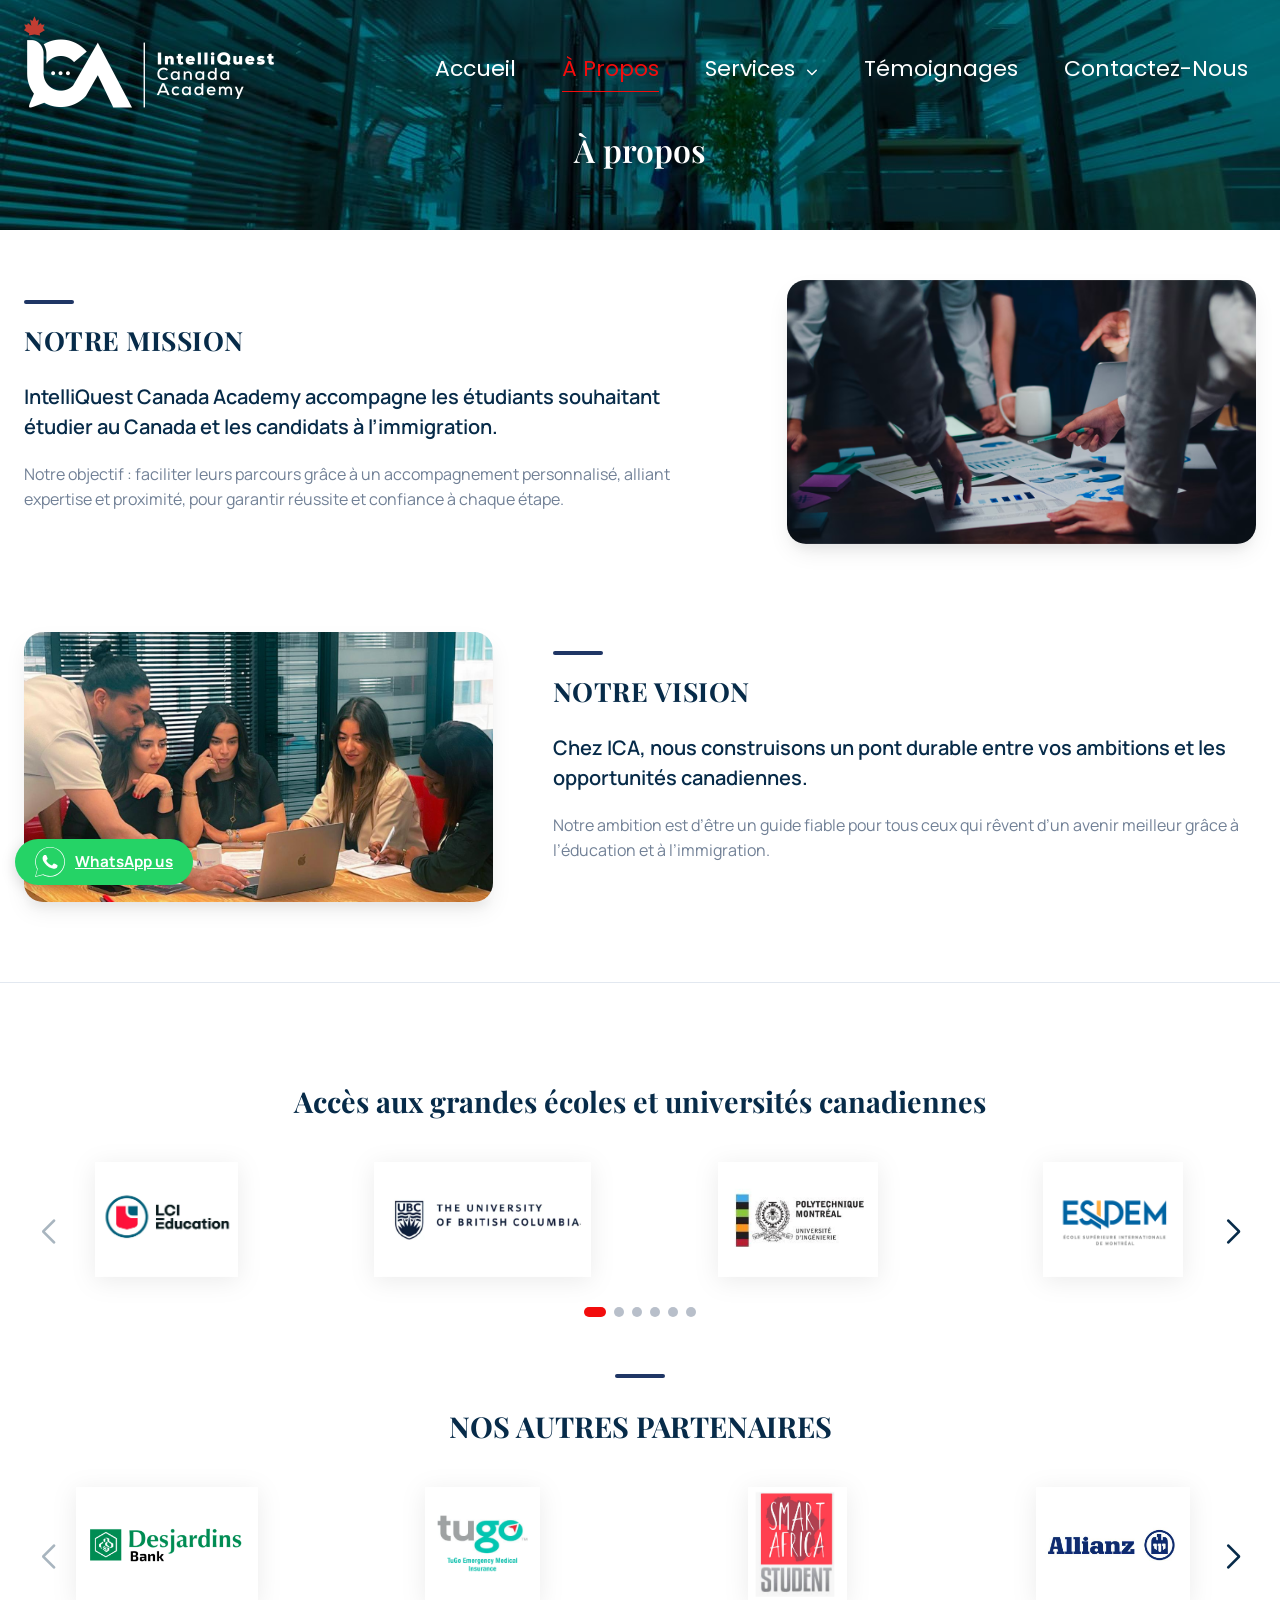
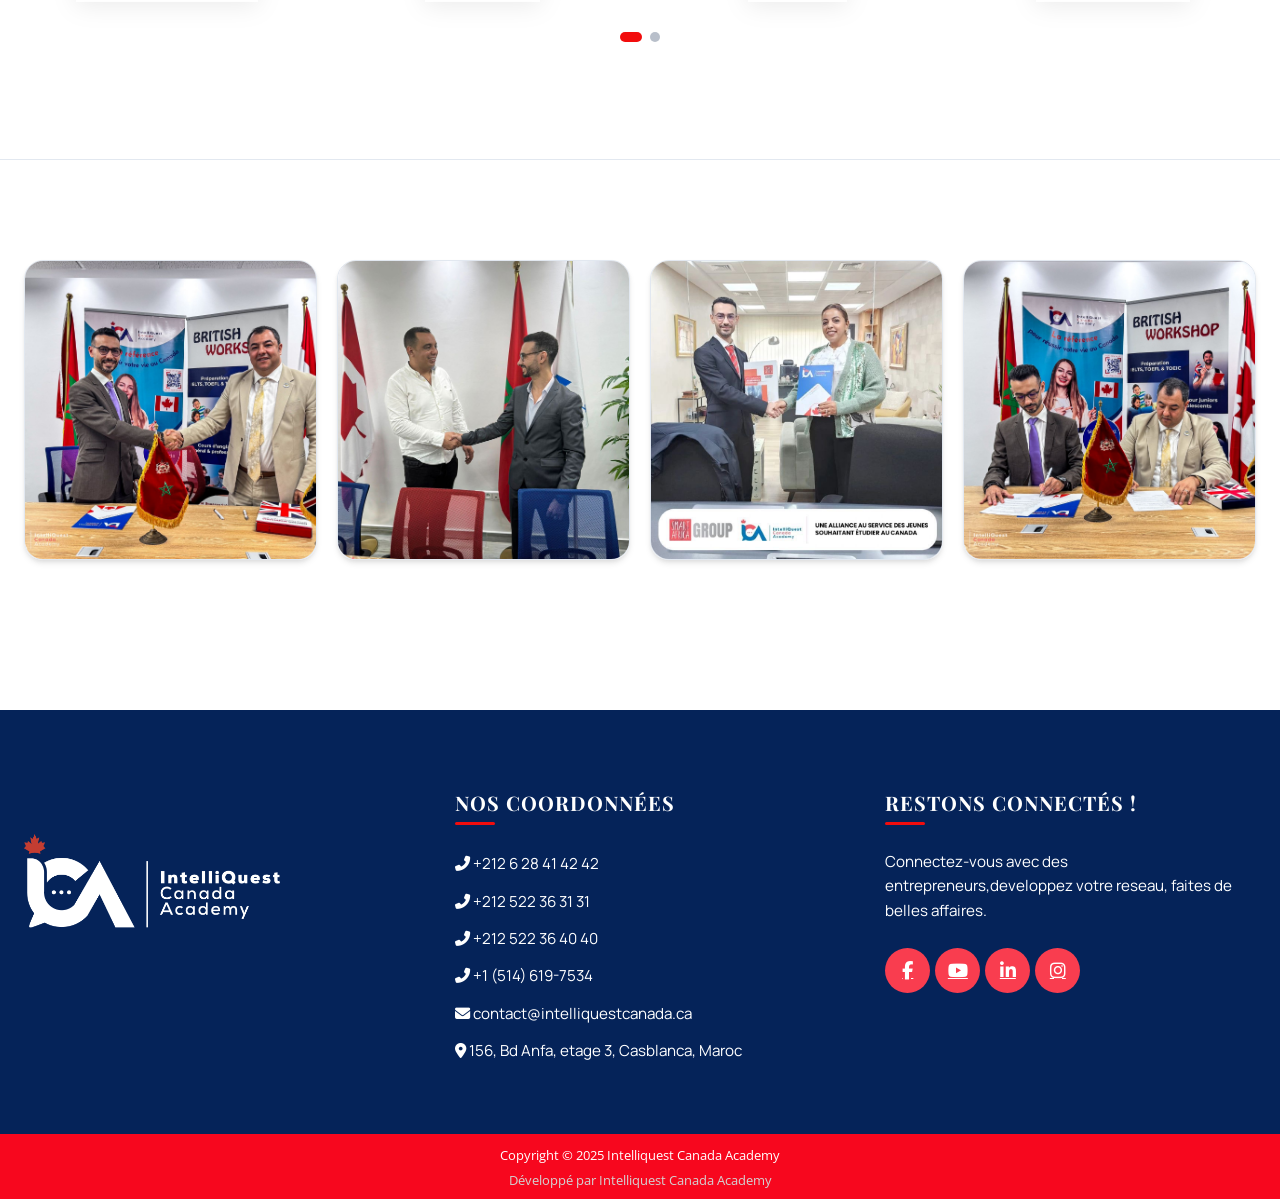
==== a-propos.html @ 67ac39b9 "Implement full site-wide responsive system for mobile phones, tablets, and desktops" ====
<!DOCTYPE html>
<html lang="fr-FR">
<head>
    <meta charset="UTF-8">
    <meta name="viewport" content="width=device-width, initial-scale=1.0">
    <title>À Propos - Intelliquest Canada Academy</title>
    <meta name="description" content="Découvrez la mission et la vision d'IntelliQuest Canada Academy. Votre guide fiable pour l'immigration et les études au Canada.">
    
    <!-- Fonts -->
    <link rel="preconnect" href="https://fonts.googleapis.com">
    <link rel="preconnect" href="https://fonts.gstatic.com" crossorigin>
    <link href="https://fonts.googleapis.com/css2?family=Manrope:wght@300;400;500;600;700;800&family=Nunito+Sans:wght@300;400;600;700;800&family=Montserrat:wght@300;400;600;700&display=swap" rel="stylesheet">
    
    <!-- Icons -->
    <link rel="stylesheet" href="https://cdnjs.cloudflare.com/ajax/libs/font-awesome/6.4.0/css/all.min.css">
    
    <!-- Swiper CSS -->
    <link rel="stylesheet" href="https://cdn.jsdelivr.net/npm/swiper@8/swiper-bundle.min.css" />
    
    <!-- Custom CSS -->
    <link rel="stylesheet" href="style.css">
    <style>
        /* Vision Promo Box image aspect ratio */
        .vision-img-container {
            width: 100%;
            height: auto;
            border-radius: 12px;
            overflow: hidden;
            box-shadow: var(--shadow-lg);
        }
        .vision-img-container img {
            width: 100%;
            height: 100%;
            object-fit: cover;
            display: block;
        }

        /* 4 Photo Gallery Grid before Footer */
        .about-gallery-grid {
            display: grid;
            grid-template-columns: repeat(4, 1fr);
            gap: 20px;
            margin-bottom: 50px;
        }
        .about-gallery-item {
            border-radius: 19px;
            overflow: hidden;
            box-shadow: var(--shadow-md);
            border: 1px solid var(--border-color);
            height: 300px;
            transition: var(--transition);
        }
        .about-gallery-item img {
            width: 100%;
            height: 100%;
            object-fit: cover;
            transition: var(--transition);
        }
        .about-gallery-item:hover {
            transform: translateY(-5px);
            box-shadow: var(--shadow-lg);
        }
        .about-gallery-item:hover img {
            transform: scale(1.05);
        }
        
        @media (max-width: 992px) {
            .about-gallery-grid {
                grid-template-columns: repeat(2, 1fr);
            }
            .about-gallery-item {
                height: 250px;
            }
        }
        @media (max-width: 576px) {
            .about-gallery-grid {
                grid-template-columns: 1fr;
            }
        }
    </style>
</head>
<body>
    <!-- Top Scroll Progress Bar -->
    <div id="scroll-progress"></div>



    <!-- Header -->
    <header class="site-header">
        <div class="container header-container">
            <a href="index.html" class="logo">
                <img src="assets/images/logo-ICA-en-blanc-500x500-px.png" alt="ICA Logo" class="logo-img">
            </a>
            
            <button class="mobile-menu-btn" aria-label="Toggle menu">
                <span class="btn-line"></span>
                <span class="btn-line"></span>
                <span class="btn-line"></span>
            </button>
            
            <nav class="main-nav">
                <ul class="nav-list">
                    <li><a href="index.html">Accueil</a></li>
                    <li><a href="a-propos.html" class="active">À Propos</a></li>
                    <li class="has-dropdown">
                        <a href="javascript:void(0)">Services <i class="fas fa-chevron-down nav-chevron"></i></a>
                        <ul class="dropdown-menu simple-dropdown">
                            <li><a href="etudes.html">Études au Canada</a></li>
                            <li><a href="immigration.html">Immigration & Entrée Express</a></li>
                            <li><a href="formations.html">Formations Certifiantes</a></li>
                        </ul>
                    </li>
                    <li><a href="temoignages.html">Témoignages</a></li>
                    <li><a href="contact.html">Contactez-Nous</a></li>
                </ul>
            </nav>
        </div>
    </header>

    <!-- Page Banner -->
    <section class="page-banner" style="background-image: url('assets/images/06ee86b3-8ac7-4e4a-81ca-de198c4df80b.jpg');">
        <div class="container">
            <h1>À propos</h1>
        </div>
    </section>

    <!-- Section 1: Notre Mission -->
    <section class="about-details section bg-white" style="padding-bottom: 40px;">
        <div class="container">
            <div class="about-grid">
                <div class="about-text animate-on-scroll">
                    <div class="divider-line"></div>
                    <h2 class="section-title">NOTRE MISSION</h2>
                    <p class="lead-text">
                        IntelliQuest Canada Academy accompagne les étudiants souhaitant étudier au Canada et les candidats à l’immigration.
                    </p>
                    <p>
                        Notre objectif : faciliter leurs parcours grâce à un accompagnement personnalisé, alliant expertise et proximité, pour garantir réussite et confiance à chaque étape.
                    </p>
                </div>
                
                <div class="about-img-container animate-on-scroll delay-1">
                    <img src="assets/images/A_E2_95_A0C-PROPOS-2.png" alt="Notre Mission" class="about-img">
                </div>
            </div>
        </div>
    </section>

    <!-- Section 2: Notre Vision -->
    <section class="about-details section bg-white" style="padding-top: 40px; padding-bottom: 80px;">
        <div class="container">
            <div class="about-grid" style="grid-template-columns: 0.8fr 1.2fr;">
                <!-- Left: Vision Image (9e158f19...) -->
                <div class="vision-img-container animate-on-scroll">
                    <img src="assets/images/9e158f19-1fd2-4f2e-a8c0-56c08bd8266e.jpg" alt="Notre Vision" class="about-img">
                </div>
                
                <!-- Right: Vision Text -->
                <div class="about-text animate-on-scroll delay-1">
                    <div class="divider-line"></div>
                    <h2 class="section-title">NOTRE VISION</h2>
                    <p class="lead-text">
                        Chez ICA, nous construisons un pont durable entre vos ambitions et les opportunités canadiennes.
                    </p>
                    <p>
                        Notre ambition est d’être un guide fiable pour tous ceux qui rêvent d’un avenir meilleur grâce à l’éducation et à l’immigration.
                    </p>
                </div>
            </div>
        </div>
    </section>

    <!-- Section 3: Partners Section -->
    <section class="partners-section section bg-white" style="border-top: 1px solid var(--border-color); border-bottom: 1px solid var(--border-color);">
        <div class="container text-center">
            <h2 class="partner-title">Accès aux grandes écoles et universités canadiennes</h2>
            <div class="swiper partners-swiper">
                <div class="swiper-wrapper">
                    <div class="swiper-slide"><img src="assets/images/Artboard-12-4-300x241.png" alt="Partner"></div>
                    <div class="swiper-slide"><img src="assets/images/Artboard-14-4-300x159.png" alt="Partner"></div>
                    <div class="swiper-slide"><img src="assets/images/Artboard-15-4-300x216.png" alt="Partner"></div>
                    <div class="swiper-slide"><img src="assets/images/Artboard-17-3-300x246.png" alt="Partner"></div>
                    <div class="swiper-slide"><img src="assets/images/Artboard-19-3-300x246.png" alt="Partner"></div>
                    <div class="swiper-slide"><img src="assets/images/Artboard-20-3-300x203.png" alt="Partner"></div>
                    <div class="swiper-slide"><img src="assets/images/Artboard-21-4-300x198.png" alt="Partner"></div>
                    <div class="swiper-slide"><img src="assets/images/Artboard-22-4-300x186.png" alt="Partner"></div>
                    <div class="swiper-slide"><img src="assets/images/Artboard-23-4-300x201.png" alt="Partner"></div>
                </div>
                <!-- Pagination -->
                <div class="swiper-pagination"></div>
                <!-- Navigation -->
                <div class="swiper-button-prev"></div>
                <div class="swiper-button-next"></div>
            </div>
            
            <div class="divider-line center" style="margin: 40px auto 30px auto;"></div>
            
            <h2 class="partner-title">NOS AUTRES PARTENAIRES</h2>
            <div class="swiper partners-swiper">
                <div class="swiper-wrapper">
                    <div class="swiper-slide"><img src="assets/images/Artboard-24-4-300x190.png" alt="Partner"></div>
                    <div class="swiper-slide"><img src="assets/images/Artboard-18-3-300x300.png" alt="Partner"></div>
                    <div class="swiper-slide"><img src="assets/images/Artboard-25-5-259x300.png" alt="Partner"></div>
                    <div class="swiper-slide"><img src="assets/images/Artboard-16-5-300x224.png" alt="Partner"></div>
                    <div class="swiper-slide"><img src="assets/images/Artboard-13-5-300x189.png" alt="Partner"></div>
                </div>
                <!-- Pagination -->
                <div class="swiper-pagination"></div>
                <!-- Navigation -->
                <div class="swiper-button-prev"></div>
                <div class="swiper-button-next"></div>
            </div>
        </div>
    </section>

    <!-- Section 4: 4 Photo Gallery Grid before Footer -->
    <section class="gallery-section section bg-white">
        <div class="container">
            <div class="about-gallery-grid animate-on-scroll">
                <div class="about-gallery-item">
                    <img src="assets/images/6ab933dc-2c84-47cc-89f1-0a552257fa0b.jpg" alt="Student Activity">
                </div>
                <div class="about-gallery-item">
                    <img src="assets/images/71ba20e5-bc9c-48d8-bc13-ed19a57ba78c.jpg" alt="Student Advice">
                </div>
                <div class="about-gallery-item">
                    <img src="assets/images/cb2db85e-1498-480b-aea0-2efed1b30ad5.jpg" alt="Consultation">
                </div>
                <div class="about-gallery-item">
                    <img src="assets/images/18cf8cc9-ba29-4697-95d5-103828e4f01d.jpg" alt="Canada Campus">
                </div>
            </div>
        </div>
    </section>

    <!-- Footer -->
    <footer class="site-footer">
        <div class="container">
            <div class="footer-grid">
                <div class="footer-logo-col">
                    <img src="assets/images/logo-ICA-en-blanc-500x500-px.png" alt="ICA Logo" class="footer-logo">
                </div>
                
                <div class="footer-contact-col">
                    <h3>Nos coordonnées</h3>
                    <ul class="footer-contact-list">
                        <li><i class="fas fa-phone-alt"></i> +212 6 28 41 42 42</li>
                        <li><i class="fas fa-phone-alt"></i> +212 522 36 31 31</li>
                        <li><i class="fas fa-phone-alt"></i> +212 522 36 40 40</li>
                        <li><i class="fas fa-phone-alt"></i> +1 (514) 619-7534</li>
                        <li><i class="fas fa-envelope"></i> contact@intelliquestcanada.ca</li>
                        <li><i class="fas fa-map-marker-alt"></i> 156, Bd Anfa, etage 3, Casblanca, Maroc</li>
                    </ul>
                </div>
                
                <div class="footer-social-col">
                    <h3>Restons connectés !</h3>
                    <p>Connectez-vous avec des entrepreneurs,developpez votre reseau, faites de belles affaires.</p>
                    <div class="footer-social-links">
                        <a href="https://www.facebook.com/intelliquestca/" target="_blank" aria-label="Facebook"><i class="fab fa-facebook-f"></i></a>
                        <a href="https://www.youtube.com/@IntelliQuestCanadaAcadem-iw8tp/featured" target="_blank" aria-label="Youtube"><i class="fab fa-youtube"></i></a>
                        <a href="https://www.linkedin.com/company/intelliquest-canada-academy/" target="_blank" aria-label="Linkedin"><i class="fab fa-linkedin-in"></i></a>
                        <a href="https://www.instagram.com/intelliquestca/" target="_blank" aria-label="Instagram"><i class="fab fa-instagram"></i></a>
                    </div>
                </div>
            </div>
        </div>
        <div class="footer-bottom">
            <div class="container">
                <p class="copyright-text-main">Copyright &copy; 2025 Intelliquest Canada Academy</p>
                <p class="developed-text">Développé par Intelliquest Canada Academy</p>
            </div>
        </div>
    </footer>

    <!-- WhatsApp Floating Button -->
    <a href="https://wa.me/212628414242?text=Bonjour%20IntelliQuest%20Canada%20Academy" target="_blank" class="whatsapp-float-btn" aria-label="WhatsApp us">
        <svg viewBox="0 0 1219.547 1225.016" width="30" height="30">
            <path fill="#FFFFFF" d="M1041.858 178.02C927.206 63.289 774.753.07 612.325 0 277.617 0 5.232 272.298 5.098 606.991c-.039 106.986 27.915 211.42 81.048 303.476L0 1225.016l321.898-84.406c88.689 48.368 188.547 73.855 290.166 73.896h.258.003c334.654 0 607.08-272.346 607.222-607.023.056-162.208-63.052-314.724-177.689-429.463zm-429.533 933.963h-.197c-90.578-.048-179.402-24.366-256.878-70.339l-18.438-10.93-191.021 50.083 51-186.176-12.013-19.087c-50.525-80.336-77.198-173.175-77.16-268.504.111-278.186 226.507-504.503 504.898-504.503 134.812.056 261.519 52.604 356.814 147.965 95.289 95.36 147.728 222.128 147.688 356.948-.118 278.195-226.522 504.543-504.693 504.543z"/>
            <path fill="#25d366" d="M27.875 1190.114l82.211-300.18c-50.719-87.852-77.391-187.523-77.359-289.602.133-319.398 260.078-579.25 579.469-579.25 155.016.07 300.508 60.398 409.898 169.891 109.414 109.492 169.633 255.031 169.57 409.812-.133 319.406-260.094 579.281-579.445 579.281-.023 0 .016 0 0 0h-.258c-96.977-.031-192.266-24.375-276.898-70.5l-307.188 80.548z"/>
            <path fill="#FFFFFF" d="M462.273 349.294c-11.234-24.977-23.062-25.477-33.75-25.914-8.742-.375-18.75-.352-28.742-.352-10 0-26.25 3.758-39.992 18.766-13.75 15.008-52.5 51.289-52.5 125.078 0 73.797 53.75 145.102 61.242 155.117 7.5 10 103.758 166.266 256.203 226.383 126.695 49.961 152.477 40.023 179.977 37.523s88.734-36.273 101.234-71.297c12.5-35.016 12.5-65.031 8.75-71.305-3.75-6.25-13.75-10-28.75-17.5s-88.734-43.789-102.484-48.789-23.75-7.5-33.75 7.516c-10 15-38.727 48.773-47.477 58.773-8.75 10.023-17.5 11.273-32.5 3.773-15-7.523-63.305-23.344-120.609-74.438-44.586-39.75-74.688-88.844-83.438-103.859-8.75-15-.938-23.125 6.586-30.602 6.734-6.719 15-17.508 22.5-26.266 7.484-8.758 9.984-15.008 14.984-25.008 5-10.016 2.5-18.773-1.25-26.273s-32.898-81.67-46.234-111.326z"/>
        </svg>
        <span>WhatsApp us</span>
    </a>

    <!-- Swiper JS -->
    <script src="https://cdn.jsdelivr.net/npm/swiper@8/swiper-bundle.min.js"></script>

    <!-- Start of ChatBot (www.chatbot.com) code -->
    <script>
        window.__ow = window.__ow || {};
        window.__ow.organizationId = "21d68b87-72ee-4594-90a8-c40ace454e47";
        window.__ow.template_id = "3a6afe19-f012-4133-a055-c18181d18c7b";
        window.__ow.integration_name = "manual_settings";
        window.__ow.product_name = "chatbot";
        ;(function(n,t,c){function i(n){return e._h?e._h.apply(null,n):e._q.push(n)}var e={_q:[],_h:null,_v:"2.0",on:function(){i(["on",c.call(arguments)])},once:function(){i(["once",c.call(arguments)])},off:function(){i(["off",c.call(arguments)])},get:function(){if(!e._h)throw new Error("[OpenWidget] You can't use getters before load.");return i(["get",c.call(arguments)])},call:function(){i(["call",c.call(arguments)])},init:function(){var n=t.createElement("script");n.async=!0,n.type="text/javascript",n.src="https://cdn.openwidget.com/openwidget.js",t.head.appendChild(n)}};!n.__ow.asyncInit&&e.init(),n.OpenWidget=n.OpenWidget||e}(window,document,[].slice))
    </script>
    <noscript>You need to <a href="https://www.chatbot.com/help/chat-widget/enable-javascript-in-your-browser/" rel="noopener nofollow">enable JavaScript</a> in order to use the AI chatbot tool powered by <a href="https://www.chatbot.com/" rel="noopener nofollow" target="_blank">ChatBot</a></noscript>
    <!-- End of ChatBot code -->

    <script src="script.js"></script>
</body>
</html>
---- style.css ----
@import url('https://fonts.googleapis.com/css2?family=Poppins:wght@300;400;500;600;700;800&family=Open+Sans:wght@300;400;600;700&family=Manrope:wght@300;400;500;600;700;800&family=Nunito+Sans:wght@300;400;600;700;800&family=Montserrat:wght@300;400;600;700&family=Playfair+Display:ital,wght@0,600;0,700;0,800;0,900;1,600&display=swap');

/* ==========================================================================
   Variables & Reset
   ========================================================================== */
:root {
    --primary-color: #F20D0D; /* The exact red color from the header styles */
    --primary-dark: #c80a0a;
    --primary-pink-red: #F93D4F; /* Social icons background */
    --secondary-color: #072B49; /* Dark Blue */
    --secondary-light: #164371;
    --footer-bg: #052359; /* The exact footer dark blue */
    --copyright-bg: #F7071E; /* The exact copyright bar red */
    --text-color: #2d3748;
    --text-muted: #718096;
    --bg-light: #f7fafc;
    --bg-white: #ffffff;
    --border-color: #e2e8f0;
    
    --font-primary: 'Manrope', sans-serif;
    --font-secondary: 'Nunito Sans', sans-serif;
    --font-nav: 'Poppins', sans-serif;
    --font-copyright: 'Open Sans', sans-serif;
    --font-minion: 'Minion Pro', 'Minion', 'Playfair Display', 'Georgia', serif;
    
    --transition: all 0.3s cubic-bezier(0.25, 0.8, 0.25, 1);
    --shadow-sm: 0 1px 3px rgba(0,0,0,0.12), 0 1px 2px rgba(0,0,0,0.24);
    --shadow-md: 0 4px 6px -1px rgba(0,0,0,0.1), 0 2px 4px -1px rgba(0,0,0,0.06);
    --shadow-lg: 0 10px 25px -5px rgba(0, 0, 0, 0.1), 0 10px 10px -5px rgba(0, 0, 0, 0.04);
}

* {
    margin: 0;
    padding: 0;
    box-sizing: border-box;
}

html {
    scroll-behavior: smooth;
}

body {
    font-family: var(--font-primary);
    color: var(--text-color);
    line-height: 1.6;
    background-color: var(--bg-white);
    overflow-x: hidden;
}

.container {
    width: 100%;
    max-width: 1316px; /* Align with Elementor max-width of 1316px */
    margin: 0 auto;
    padding: 0 24px;
}

.section {
    padding: 100px 0;
}

.bg-light {
    background-color: var(--bg-light);
}

.bg-gradient-blue {
    background: linear-gradient(135deg, var(--secondary-color) 0%, var(--secondary-light) 100%);
    color: white;
}

.border-top-dark {
    border-top: 1px solid rgba(255, 255, 255, 0.1);
}

/* ==========================================================================
   Typography & UI Elements
   ========================================================================== */
h1, h2, h3, h4, h5, h6,
.pdf-section-title,
.hero-awwwards-title,
.card-service-title,
.split-card-title,
.carousel-card-title,
.timeline-card-title,
.expanding-card-title,
.section-badge-pill,
.hero-badge-pill,
.card-badge,
.expanding-badge,
.nav-links a {
    font-family: var(--font-minion) !important;
    font-weight: 700;
    color: var(--secondary-color);
    margin-bottom: 1.2rem;
    line-height: 1.25;
}

.text-white h1, .text-white h2, .text-white h3, .text-white h4 {
    color: white;
}

p {
    margin-bottom: 1.2rem;
    color: var(--text-muted);
}

.text-white p {
    color: #cbd5e0;
}

.divider-line {
    width: 50px;
    height: 4px;
    background-color: #1F3665; /* Dark blue divider color from original site */
    margin-bottom: 20px;
    border-radius: 2px;
}

.divider-line.center {
    margin-left: auto;
    margin-right: auto;
}

.section-title {
    font-size: 1.65rem;
    margin-bottom: 25px;
    text-transform: uppercase;
    letter-spacing: 0.5px;
}

.text-center {
    text-align: center;
}

.btn {
    display: inline-block;
    padding: 14px 32px;
    border-radius: 50px;
    font-weight: 700;
    text-transform: uppercase;
    font-size: 0.85rem;
    letter-spacing: 1px;
    cursor: pointer;
    transition: var(--transition);
    border: none;
}

.btn-primary {
    background-color: var(--primary-color);
    color: white;
    box-shadow: 0 4px 14px rgba(242, 13, 13, 0.4);
}

.btn-primary:hover {
    background-color: var(--primary-dark);
    transform: translateY(-2px);
    box-shadow: 0 6px 20px rgba(242, 13, 13, 0.6);
}

.btn-large {
    padding: 16px 40px;
    font-size: 0.95rem;
}

/* ==========================================================================
   Header & Navigation
   ========================================================================== */
.site-header {
    position: absolute;
    top: 0;
    left: 0;
    width: 100%;
    z-index: 1000;
    transition: var(--transition);
    padding: 20px 0;
    background: transparent !important;
    border-top: none;
}

.site-header.scrolled {
    position: fixed;
    background: rgba(7, 43, 73, 0.92) !important;
    backdrop-filter: blur(8px);
    box-shadow: var(--shadow-md);
    padding: 12px 0;
}

.header-container {
    display: flex;
    justify-content: space-between;
    align-items: center;
}

.logo-img {
    height: 250px;
    width: auto;
    margin-top: -76px;
    margin-bottom: -76px;
    display: block;
    transition: var(--transition);
    filter: drop-shadow(0 4px 14px rgba(0, 0, 0, 0.45));
}

.site-header.scrolled .logo-img {
    height: 180px;
    margin-top: -54px;
    margin-bottom: -54px;
    filter: drop-shadow(0 3px 10px rgba(0, 0, 0, 0.35));
}

.main-nav {
    display: flex;
    align-items: center;
}

.nav-list {
    display: flex;
    align-items: center;
    gap: 30px;
    list-style: none; /* Explicitly remove standard bullet points */
    margin: 0;
    padding: 0;
}

.nav-list a:not(.btn) {
    color: #FFFFFF; /* Exact default white text */
    font-family: var(--font-nav); /* Poppins */
    font-size: 22px; /* Exact original font size */
    font-weight: 400; /* Regular Poppins */
    position: relative;
    padding: 5px 4px;
    margin: 0 4px;
    transition: var(--transition);
    text-decoration: none;
    display: inline-block;
}

.nav-list a:not(.btn):hover,
.nav-list a.active:not(.btn) {
    color: var(--primary-color) !important; /* Exact red #F20D0D */
}

.nav-list a:not(.btn)::after {
    content: '';
    position: absolute;
    bottom: 0;
    left: 4px;
    right: 4px;
    height: 1px; /* 1px thin underline like the original site */
    background-color: var(--primary-color);
    transition: var(--transition);
    transform: scaleX(0);
    transform-origin: bottom center;
}

.nav-list a:not(.btn):hover::after,
.nav-list a.active:not(.btn)::after {
    transform: scaleX(1);
}

/* Clean Simple Text Dropdown Menu */
.has-dropdown {
    position: relative;
}

.nav-chevron {
    font-size: 0.72rem;
    margin-left: 5px;
    transition: transform 0.3s ease;
}

.has-dropdown:hover .nav-chevron {
    transform: rotate(180deg);
}

.dropdown-menu.simple-dropdown {
    position: absolute;
    top: 100%;
    left: 0;
    width: 260px;
    background: #072B49;
    backdrop-filter: blur(16px);
    -webkit-backdrop-filter: blur(16px);
    border-radius: 14px;
    padding: 10px 0;
    box-shadow: 0 16px 35px rgba(0, 0, 0, 0.4);
    border: 1px solid rgba(255, 255, 255, 0.18);
    list-style: none;
    margin: 0;
    opacity: 0;
    visibility: hidden;
    transform: translateY(10px);
    transition: opacity 0.25s ease, transform 0.25s ease, visibility 0.25s ease;
    z-index: 9999;
}

.has-dropdown:hover .dropdown-menu.simple-dropdown {
    opacity: 1;
    visibility: visible;
    transform: translateY(4px);
}

.dropdown-menu.simple-dropdown li {
    margin: 0;
    padding: 0;
}

.dropdown-menu.simple-dropdown a {
    display: block;
    padding: 11px 20px;
    color: #FFFFFF !important;
    font-family: var(--font-primary);
    font-size: 0.95rem !important;
    font-weight: 600 !important;
    text-decoration: none;
    transition: background 0.2s ease, color 0.2s ease;
}

.dropdown-menu.simple-dropdown a::after {
    display: none !important;
}

.dropdown-menu.simple-dropdown a:hover,
.dropdown-menu.simple-dropdown a.active {
    background: rgba(255, 255, 255, 0.12);
    color: #F20D0D !important;
}

.services-mega-menu {
    position: absolute;
    top: 100%;
    left: 50%;
    transform: translateX(-50%) translateY(16px);
    width: 820px;
    background: rgba(7, 43, 73, 0.94);
    backdrop-filter: blur(24px);
    -webkit-backdrop-filter: blur(24px);
    border: 1px solid rgba(255, 255, 255, 0.18);
    border-radius: 24px;
    padding: 24px;
    box-shadow: 0 25px 60px rgba(0, 0, 0, 0.45);
    opacity: 0;
    visibility: hidden;
    pointer-events: none;
    transition: opacity 0.35s cubic-bezier(0.16, 1, 0.3, 1),
                transform 0.35s cubic-bezier(0.16, 1, 0.3, 1),
                visibility 0.35s ease;
    z-index: 9999;
}

.has-mega-menu:hover .services-mega-menu {
    opacity: 1;
    visibility: visible;
    pointer-events: auto;
    transform: translateX(-50%) translateY(10px);
}

.mega-menu-grid {
    display: grid;
    grid-template-columns: repeat(3, 1fr);
    gap: 16px;
}

.mega-menu-card {
    display: flex;
    flex-direction: column;
    padding: 20px 18px;
    border-radius: 18px;
    background: rgba(255, 255, 255, 0.06);
    border: 1px solid rgba(255, 255, 255, 0.12);
    text-decoration: none !important;
    transition: all 0.35s cubic-bezier(0.16, 1, 0.3, 1);
    position: relative;
    overflow: hidden;
}

.mega-menu-card:hover {
    transform: translateY(-4px);
    background: rgba(255, 255, 255, 0.14);
    border-color: rgba(255, 255, 255, 0.35);
}

.card-study:hover {
    border-color: #00AEEF;
    box-shadow: 0 10px 25px rgba(0, 174, 239, 0.3);
}

.card-immigration:hover {
    border-color: #F20D0D;
    box-shadow: 0 10px 25px rgba(242, 13, 13, 0.3);
}

.card-training:hover {
    border-color: #AB47BC;
    box-shadow: 0 10px 25px rgba(171, 71, 188, 0.3);
}

.mega-icon-box {
    width: 44px;
    height: 44px;
    border-radius: 14px;
    display: flex;
    align-items: center;
    justify-content: center;
    font-size: 1.25rem;
    margin-bottom: 14px;
    transition: transform 0.35s cubic-bezier(0.16, 1, 0.3, 1);
}

.blue-accent {
    background: rgba(0, 174, 239, 0.18);
    color: #00AEEF;
    border: 1px solid rgba(0, 174, 239, 0.35);
}

.red-accent {
    background: rgba(242, 13, 13, 0.18);
    color: #FF4D4D;
    border: 1px solid rgba(242, 13, 13, 0.35);
}

.purple-accent {
    background: rgba(171, 71, 188, 0.18);
    color: #E1BEE7;
    border: 1px solid rgba(171, 71, 188, 0.35);
}

.mega-menu-card:hover .mega-icon-box {
    transform: scale(1.1) rotate(-5deg);
}

.mega-card-title-row {
    display: flex;
    align-items: center;
    justify-content: space-between;
    margin-bottom: 8px;
}

.mega-card-title {
    font-family: var(--font-minion);
    font-size: 1.15rem;
    font-weight: 700;
    color: #FFFFFF;
}

.mega-arrow {
    font-size: 0.85rem;
    color: #94A3B8;
    transition: transform 0.3s ease, color 0.3s ease;
}

.mega-menu-card:hover .mega-arrow {
    transform: translateX(6px);
    color: #FFFFFF;
}

.mega-card-desc {
    font-size: 0.82rem;
    color: #CBD5E1;
    line-height: 1.45;
    margin-bottom: 12px;
}

.mega-badge {
    display: inline-block;
    font-size: 0.68rem;
    font-weight: 800;
    letter-spacing: 0.8px;
    padding: 4px 10px;
    border-radius: 12px;
    align-self: flex-start;
}

.mobile-menu-btn {
    display: none;
    flex-direction: column;
    justify-content: space-between;
    width: 30px;
    height: 20px;
    background: transparent;
    border: none;
    cursor: pointer;
}

.btn-line {
    width: 100%;
    height: 3px;
    background-color: white;
    border-radius: 2px;
    transition: var(--transition);
}

/* ==========================================================================
   Hero Slider
   ========================================================================== */
.hero-slider-container {
    position: relative;
    height: 520px;
    min-height: 460px;
    max-height: 580px;
    overflow: hidden;
}

.slider {
    position: relative;
    height: 100%;
    width: 100%;
}

.slide {
    position: absolute;
    top: 0;
    left: 0;
    width: 100%;
    height: 100%;
    opacity: 0;
    visibility: hidden;
    transition: opacity 1s ease-in-out, visibility 1s ease-in-out;
    display: flex;
    align-items: center;
    justify-content: center;
}

.slide.active {
    opacity: 1;
    visibility: visible;
}

.slide-bg {
    position: absolute;
    top: 0;
    left: 0;
    width: 100%;
    height: 100%;
    background-size: cover;
    background-position: center;
    transform: scale(1.15);
    transition: transform 6s ease-out;
}

.slide.active .slide-bg {
    transform: scale(1);
}

.slide-overlay {
    position: absolute;
    top: 0;
    left: 0;
    width: 100%;
    height: 100%;
    background: transparent; /* No blue shadow overlay on homepage slider */
    z-index: 1;
}

.slide-content {
    position: relative;
    z-index: 2;
    max-width: 900px;
    padding: 0 20px;
    color: white;
}

.slide-artboard {
    max-width: 450px;
    height: auto;
    margin-bottom: 30px;
}

.slide-title {
    font-family: var(--font-secondary);
    color: white;
    font-size: 3.2rem;
    font-weight: 800;
    margin-bottom: 30px;
    line-height: 1.2;
    text-shadow: 0 2px 10px rgba(0,0,0,0.3);
}

.slider-dots {
    position: absolute;
    bottom: 30px;
    left: 50%;
    transform: translateX(-50%);
    z-index: 10;
    display: flex;
    gap: 15px;
}

.dot {
    width: 12px;
    height: 12px;
    border-radius: 50%;
    background-color: rgba(255, 255, 255, 0.4);
    border: 2px solid transparent;
    cursor: pointer;
    transition: var(--transition);
}

.dot.active, .dot:hover {
    background-color: var(--primary-color);
    border-color: white;
    transform: scale(1.2);
}

/* Slide Animations */
.animate-in {
    opacity: 0;
    transform: translateY(40px);
    transition: opacity 1s ease, transform 1s ease;
}

.slide.active .animate-in {
    opacity: 1;
    transform: translateY(0);
}

.delay-2 {
    transition-delay: 0.3s;
}

/* ==========================================================================
   About Section
   ========================================================================== */
.about-grid {
    display: grid;
    grid-template-columns: 1.2fr 0.8fr;
    gap: 60px;
    align-items: center;
}

.lead-text {
    font-size: 1.25rem;
    color: var(--secondary-color);
    font-weight: 600;
    line-height: 1.5;
    margin-bottom: 20px;
}

.about-img {
    width: 100%;
    height: auto;
    border-radius: 19px; /* Exact 19px border radius from original elementor styles */
    box-shadow: var(--shadow-lg);
}

/* ==========================================================================
   Tabs Component (Services Enhanced Design & Micro-Animations)
   ========================================================================== */
.services-tabs-section {
    position: relative;
    overflow: hidden;
}

/* ==========================================================================
   Tabs Component (Services Ultra-Rich Micro-Animations)
   ========================================================================== */
.services-tabs-section {
    position: relative;
    overflow: hidden;
}

.services-badge-header {
    display: inline-flex;
    align-items: center;
    justify-content: center;
    gap: 12px;
    background: #FFFFFF;
    padding: 8px 22px;
    border-radius: 30px;
    box-shadow: 0 4px 18px rgba(15, 23, 42, 0.08);
    border: 1px solid #E2E8F0;
    margin-bottom: 20px;
    transition: transform 0.4s cubic-bezier(0.16, 1, 0.3, 1), box-shadow 0.4s ease;
}

.services-badge-header:hover {
    transform: translateY(-3px) scale(1.02);
    box-shadow: 0 10px 28px rgba(15, 23, 42, 0.14);
}

.services-badge-header img {
    height: 32px;
    width: auto;
    border-radius: 4px;
    animation: badgeFloat 3.5s ease-in-out infinite;
}

@keyframes badgeFloat {
    0%, 100% { transform: translateY(0); }
    50% { transform: translateY(-4px); }
}

.services-badge-header .section-title {
    font-size: 1.45rem;
    margin-bottom: 0;
    color: var(--secondary-color);
    font-weight: 800;
}

.tabs-container {
    margin-top: 25px;
    border-radius: 18px;
    overflow: hidden;
    box-shadow: 0 12px 35px -10px rgba(15, 23, 42, 0.09);
    background-color: #FFFFFF;
    border: 1px solid #E2E8F0;
    transition: transform 0.4s cubic-bezier(0.16, 1, 0.3, 1), box-shadow 0.4s ease;
}

.tabs-container:hover {
    box-shadow: 0 20px 45px -10px rgba(15, 23, 42, 0.15);
}

.tabs-header {
    display: flex;
    background: linear-gradient(180deg, #F8FAFC 0%, #F1F5F9 100%);
    padding: 10px;
    gap: 10px;
    border-bottom: 1px solid #E2E8F0;
    overflow-x: auto;
    scrollbar-width: thin;
}

.tab-btn {
    flex: 1;
    min-width: 160px;
    padding: 13px 22px;
    background: transparent;
    border: none;
    color: #475569;
    font-family: var(--font-secondary);
    font-weight: 700;
    font-size: 0.92rem;
    cursor: pointer;
    transition: all 0.35s cubic-bezier(0.16, 1, 0.3, 1);
    border-radius: 12px;
    text-align: center;
    white-space: nowrap;
    position: relative;
    outline: none;
    overflow: hidden;
}

.tab-btn::before {
    content: '';
    position: absolute;
    top: 0;
    left: -100%;
    width: 100%;
    height: 100%;
    background: linear-gradient(90deg, transparent, rgba(255, 255, 255, 0.3), transparent);
    transition: left 0.6s ease;
}

.tab-btn:hover::before {
    left: 100%;
}

.tab-btn:hover {
    color: var(--primary-color);
    background-color: rgba(242, 13, 13, 0.07);
    transform: translateY(-2px);
}

.tab-btn.active {
    color: #FFFFFF !important;
    background: linear-gradient(135deg, #F20D0D 0%, #C40909 100%) !important;
    box-shadow: 0 6px 18px rgba(242, 13, 13, 0.4);
    transform: translateY(-2px) scale(1.02);
}

.tabs-content {
    background-color: #FFFFFF;
    padding: 30px 40px;
    position: relative;
    min-height: 250px;
    display: flex;
    align-items: center;
}

.tab-panel {
    display: none;
    width: 100%;
}

.tab-panel.active {
    display: block;
}

/* Staggered entrance animations */
.tab-panel.active .tab-img-col {
    animation: slideInLeft 0.55s cubic-bezier(0.16, 1, 0.3, 1) forwards;
}

.tab-panel.active .tab-text-col h3 {
    animation: slideInRight 0.55s cubic-bezier(0.16, 1, 0.3, 1) 0.08s forwards;
    opacity: 0;
}

.tab-panel.active .tab-text-col p {
    animation: slideInRight 0.55s cubic-bezier(0.16, 1, 0.3, 1) 0.16s forwards;
    opacity: 0;
}

.tab-panel.active .tab-text-col .btn {
    animation: slideInRight 0.55s cubic-bezier(0.16, 1, 0.3, 1) 0.24s forwards;
    opacity: 0;
}

@keyframes slideInLeft {
    0% {
        opacity: 0;
        transform: translateX(-25px) scale(0.96);
    }
    100% {
        opacity: 1;
        transform: translateX(0) scale(1);
    }
}

@keyframes slideInRight {
    0% {
        opacity: 0;
        transform: translateX(25px);
    }
    100% {
        opacity: 1;
        transform: translateX(0);
    }
}

.tab-grid {
    display: grid;
    grid-template-columns: minmax(220px, 280px) 1.5fr;
    gap: 40px;
    align-items: center;
}

.tab-img-col {
    position: relative;
    border-radius: 16px;
    overflow: hidden;
    box-shadow: 0 10px 25px rgba(15, 23, 42, 0.12);
    height: 210px;
    width: 100%;
    max-width: 280px;
}

.tab-img-col::after {
    content: '';
    position: absolute;
    top: 0;
    left: -150%;
    width: 100%;
    height: 100%;
    background: linear-gradient(90deg, transparent, rgba(255, 255, 255, 0.4), transparent);
    transform: skewX(-20deg);
    transition: left 0.75s ease;
}

.tab-img-col:hover::after {
    left: 150%;
}

.tab-img {
    width: 100%;
    max-width: 280px;
    height: 210px;
    object-fit: cover;
    display: block;
    border-radius: 16px;
    transition: transform 0.6s cubic-bezier(0.16, 1, 0.3, 1);
}

.tab-img-col:hover .tab-img {
    transform: scale(1.06);
}

.tab-text-col h3 {
    color: var(--secondary-color);
    font-size: 1.5rem;
    font-weight: 800;
    margin-bottom: 14px;
    line-height: 1.35;
}

.tab-text-col p {
    color: #475569;
    font-size: 1.02rem;
    line-height: 1.7;
    margin-bottom: 15px;
}

/* ==========================================================================
   Testimonial Section
   ========================================================================== */
.testimonial-section {
    background-color: #f1f1f1 !important;
}

.testimonial-grid {
    display: grid;
    grid-template-columns: 1.2fr 0.8fr;
    gap: 40px;
    align-items: center;
}

.testimonial-text {
    background-image: url('assets/images/Capture-decran-2025-04-28-113657.png');
    background-size: cover;
    background-position: center;
    border-radius: 19px;
    padding: 50px 40px;
    position: relative;
    z-index: 1;
}

.testimonial-text::before {
    content: '';
    position: absolute;
    top: 0;
    left: 0;
    right: 0;
    bottom: 0;
    background-color: rgba(255, 255, 255, 0.9);
    border-radius: 19px;
    z-index: -1;
}

.testimonial-sub {
    font-family: var(--font-primary);
    font-size: 1.1rem;
    font-weight: 700;
    color: var(--primary-color);
    text-transform: uppercase;
    letter-spacing: 1px;
    margin-bottom: 10px;
}

.testimonial-quote {
    font-size: 2.2rem;
    font-weight: 800;
    color: var(--secondary-color);
    line-height: 1.3;
    margin-bottom: 20px;
}

.testimonial-desc {
    font-size: 1.1rem;
    line-height: 1.6;
    margin-bottom: 30px;
}

/* Testimonials Swiper (Smart Slider 3 replica) */
.testimonials-swiper {
    width: 100%;
    max-width: 1000px;
    height: 500px;
    border-radius: 19px;
    overflow: hidden;
    position: relative;
    box-shadow: var(--shadow-lg);
    margin: 30px auto;
}

.testimonials-swiper .swiper-slide {
    position: relative;
    width: 100%;
    height: 100%;
    display: flex;
    align-items: center;
    justify-content: center;
}

.testimonials-swiper .slide-bg {
    position: absolute;
    top: 0;
    left: 0;
    width: 100%;
    height: 100%;
    background-size: cover;
    background-position: center center;
    z-index: 1;
}

.testimonials-swiper .slide-overlay {
    position: absolute;
    top: 0;
    left: 0;
    width: 100%;
    height: 100%;
    background: linear-gradient(180deg, rgba(7, 43, 73, 0.1) 0%, rgba(7, 43, 73, 0.7) 100%);
    z-index: 2;
}

.testimonials-swiper .slide-content {
    position: relative;
    z-index: 3;
    width: 100%;
    padding: 40px;
    display: flex;
    flex-direction: column;
    align-items: center;
    justify-content: flex-end;
    height: 100%;
    text-align: center;
}

.testimonials-swiper .slide-tags {
    display: flex;
    flex-wrap: wrap;
    gap: 15px;
    margin-bottom: 30px;
    justify-content: center;
}

.testimonials-swiper .slide-tag {
    background-color: var(--primary-color);
    color: white;
    padding: 10px 20px;
    border-radius: 5px;
    font-weight: 700;
    font-size: 1.2rem;
    font-family: var(--font-secondary);
    box-shadow: 0 4px 10px rgba(0, 0, 0, 0.15);
    text-transform: capitalize;
}

.testimonials-swiper .swiper-pagination-bullet {
    width: 12px;
    height: 12px;
    background: #fff;
    opacity: 0.6;
}

.testimonials-swiper .swiper-pagination-bullet-active {
    background: var(--primary-color);
    opacity: 1;
    width: 25px;
    border-radius: 6px;
}

.testimonials-swiper .swiper-button-next,
.testimonials-swiper .swiper-button-prev {
    color: #ffffff;
    background-color: rgba(7, 43, 73, 0.5);
    width: 44px;
    height: 44px;
    border-radius: 50%;
    transition: var(--transition);
}

.testimonials-swiper .swiper-button-next:hover,
.testimonials-swiper .swiper-button-prev:hover {
    background-color: var(--primary-color);
}

.testimonials-swiper .swiper-button-next::after,
.testimonials-swiper .swiper-button-prev::after {
    font-size: 1.2rem;
    font-weight: bold;
}

.video-thumbnail-container {
    position: relative;
    border-radius: 19px; /* Exact 19px border radius from original elementor styles */
    overflow: hidden;
    box-shadow: var(--shadow-lg);
}

.testimonial-img {
    width: 100%;
    height: auto;
    display: block;
}

.play-btn-overlay {
    position: absolute;
    top: 50%;
    left: 50%;
    transform: translate(-50%, -50%);
    width: 80px;
    height: 80px;
    background-color: var(--primary-color);
    color: white;
    border-radius: 50%;
    display: flex;
    align-items: center;
    justify-content: center;
    font-size: 1.8rem;
    box-shadow: 0 4px 20px rgba(242, 13, 13, 0.5);
    transition: var(--transition);
}

.play-btn-overlay i {
    transform: translateX(3px);
}

.play-btn-overlay:hover {
    transform: translate(-50%, -50%) scale(1.1);
    background-color: var(--primary-dark);
}

.profiles-tags {
    margin-top: 50px;
    display: flex;
    flex-wrap: wrap;
    gap: 12px;
    justify-content: center;
}

.profiles-tags span {
    background-color: var(--bg-light);
    padding: 10px 20px;
    border-radius: 50px;
    font-weight: 600;
    font-size: 0.9rem;
    color: var(--secondary-color);
    border: 1px solid var(--border-color);
}

/* ==========================================================================
   Partners Carousel
   ========================================================================== */
.partner-title {
    font-size: 1.8rem;
    margin-bottom: 10px;
    color: var(--secondary-color);
}

.partner-subtitle {
    font-size: 1.1rem;
    color: var(--text-muted);
    font-weight: 500;
    margin-bottom: 40px;
    letter-spacing: 1px;
}

/* Swiper Container */
.partners-swiper {
    width: 100%;
    padding: 20px 40px 40px 40px;
    position: relative;
    overflow: hidden;
}

.partners-swiper .swiper-slide {
    display: flex;
    justify-content: center;
    align-items: center;
    height: 130px;
}

.partners-swiper .swiper-slide img {
    height: 130px;
    width: auto;
    max-width: 100%;
    object-fit: contain;
    transition: var(--transition);
}

.partners-swiper .swiper-slide img:hover {
    transform: scale(1.05);
}

/* Personnalisation de la pagination et navigation de Swiper */
.partners-swiper .swiper-pagination-bullet {
    width: 10px;
    height: 10px;
    background: var(--text-muted);
    opacity: 0.5;
    transition: var(--transition);
}

.partners-swiper .swiper-pagination-bullet-active {
    background: var(--primary-color);
    opacity: 1;
    width: 22px;
    border-radius: 5px;
}

.partners-swiper .swiper-button-next,
.partners-swiper .swiper-button-prev {
    color: var(--secondary-color);
    transition: var(--transition);
}

.partners-swiper .swiper-button-next:hover,
.partners-swiper .swiper-button-prev:hover {
    color: var(--primary-color);
    transform: scale(1.1);
}

.partners-swiper .swiper-button-next::after,
.partners-swiper .swiper-button-prev::after {
    font-size: 1.5rem;
    font-weight: bold;
}

/* ==========================================================================
   Contact & Map
   ========================================================================== */
.text-required {
    margin-top: -30px;
    margin-bottom: 50px;
}

.contact-grid {
    display: grid;
    grid-template-columns: 1.2fr 0.8fr;
    gap: 50px;
}

.contact-form-container {
    background-color: var(--bg-light);
    padding: 40px;
    border-radius: 19px; /* Exact 19px border radius from original elementor styles */
    box-shadow: var(--shadow-sm);
    border: 1px solid var(--border-color);
}

.form-group {
    margin-bottom: 20px;
}

.form-row-2 {
    display: grid;
    grid-template-columns: 1fr 1fr;
    gap: 20px;
}

.form-control {
    width: 100%;
    padding: 12px 16px;
    border: 1px solid var(--border-color);
    border-radius: 8px;
    font-family: var(--font-primary);
    font-size: 0.95rem;
    color: var(--text-color);
    background-color: white;
    transition: var(--transition);
}

.form-control:focus {
    outline: none;
    border-color: var(--primary-color);
    box-shadow: 0 0 0 3px rgba(242, 13, 13, 0.15);
}

label {
    display: block;
    margin-bottom: 8px;
    font-weight: 600;
    font-size: 0.9rem;
    color: var(--secondary-color);
}

.sub-label {
    font-size: 0.8rem;
    color: var(--text-muted);
    font-weight: 400;
    margin-left: 5px;
}

.map-container {
    border-radius: 19px; /* Exact 19px border radius from original elementor styles */
    overflow: hidden;
    box-shadow: var(--shadow-md);
    height: 100%;
    min-height: 400px;
}

.google-map-iframe {
    width: 100%;
    height: 100%;
    border: none;
    min-height: 400px;
}

/* ==========================================================================
   Footer
   ========================================================================== */
.site-footer {
    background-color: var(--footer-bg); /* Exact color #052359 */
    color: white;
    padding: 80px 0 0px; /* Reset bottom padding to align with copyright bar */
    border-top: none; /* Removed the previous custom border */
}

.footer-grid {
    display: grid;
    grid-template-columns: 1fr 1fr 1fr; /* 33% 33% 25% distribution matching post-243.css */
    gap: 60px;
    padding-bottom: 60px;
}

.footer-logo {
    width: 69%; /* Exact width from post-243.css */
    height: auto;
    margin-top: -30px; /* Offset margin top/bottom slightly for layout spacing */
    margin-bottom: 10px;
}

.site-footer h3, 
.site-footer h6 {
    color: white;
    font-family: var(--font-secondary);
    font-size: 1.25rem;
    text-transform: uppercase;
    letter-spacing: 1px;
    margin-bottom: 25px;
    position: relative;
    padding-bottom: 10px;
}

.site-footer h3::after,
.site-footer h6::after {
    content: '';
    position: absolute;
    bottom: 0;
    left: 0;
    width: 40px;
    height: 3px;
    background-color: var(--primary-color);
    border-radius: 2px;
}

.footer-contact-list {
    list-style: none;
}

.footer-contact-list li {
    color: #FFFFFF; /* Exact white color */
    font-size: 0.95rem;
    line-height: 1.8;
    margin-bottom: 10px;
}

.footer-social-col p {
    color: #FFFFFF; /* Exact white color */
    margin-bottom: 25px;
    font-size: 0.95rem;
}

.footer-social-links {
    display: flex;
    gap: 5px; /* Exact gap 5px from post-243.css */
}

.footer-social-links a {
    display: flex;
    align-items: center;
    justify-content: center;
    width: 45px;
    height: 45px;
    border-radius: 50%;
    background-color: var(--primary-pink-red); /* Exact social icon background color #F93D4F */
    color: white;
    font-size: 18px; /* Exact icon size from post-243.css */
    transition: var(--transition);
}

.footer-social-links a:hover {
    background-color: var(--primary-dark);
    transform: translateY(-3px);
    box-shadow: 0 4px 12px rgba(242, 13, 13, 0.4);
}

/* Copyright Red Bar */
.footer-bottom {
    background-color: var(--copyright-bg); /* Exact color #F7071E */
    width: 100%;
    padding: 11px 0 8px 0; /* Exact paddings from post-243.css */
    margin-top: 0;
    border-top: none;
    text-align: center;
}

.footer-bottom p {
    margin-bottom: 0;
    font-family: var(--font-copyright); /* Open Sans */
    font-size: 13px; /* Exact size */
    font-weight: 400;
}

.copyright-text-main {
    color: #FFFFFF; /* Exact white */
}

.developed-text {
    color: #D3D3D3; /* Exact light gray */
    margin-top: 4px;
}

/* ==========================================================================
   WhatsApp Button
   ========================================================================== */
.whatsapp-float-btn {
    position: fixed;
    bottom: 15px;
    left: 15px;
    background-color: #25d366;
    color: white;
    padding: 8px 20px;
    border-radius: 50px;
    display: flex;
    align-items: center;
    gap: 10px;
    font-weight: 700;
    font-size: 0.95rem;
    box-shadow: 0 4px 15px rgba(0, 0, 0, 0.15);
    z-index: 1000;
    transition: var(--transition);
}

.whatsapp-float-btn svg {
    fill: white;
}

.whatsapp-float-btn:hover {
    transform: translateY(-3px) scale(1.03);
    box-shadow: 0 6px 20px rgba(37, 211, 102, 0.4);
    color: white;
}

/* ==========================================================================
   Animations & Scroll Trigger Styling
   ========================================================================== */
@keyframes fadeIn {
    from {
        opacity: 0;
        transform: translateY(10px);
    }
    to {
        opacity: 1;
        transform: translateY(0);
    }
}

.animate-on-scroll {
    opacity: 0;
    transform: translateY(30px);
    transition: opacity 0.8s ease, transform 0.8s ease;
}

.animate-on-scroll.animated {
    opacity: 1;
    transform: translateY(0);
}

/* ==========================================================================
   Responsive Media Queries
   ========================================================================== */
@media (max-width: 992px) {
    .about-grid,
    .tab-grid,
    .testimonial-grid,
    .contact-grid,
    .footer-grid {
        grid-template-columns: 1fr;
        gap: 40px;
    }
    
    .section {
        padding: 70px 0;
    }
    
    .site-header {
        background-color: var(--secondary-color);
        padding: 15px 0;
    }
    
    .logo-img {
        height: 55px;
    }
    
    .mobile-menu-btn {
        display: flex;
    }
    
    .main-nav {
        position: absolute;
        top: 100%;
        left: 0;
        width: 100%;
        background-color: var(--secondary-color);
        padding: 30px 24px;
        box-shadow: 0 10px 15px rgba(0,0,0,0.1);
        display: none;
        animation: fadeIn 0.4s ease forwards;
        border-top: 1px solid rgba(255, 255, 255, 0.08);
    }
    
    .main-nav.open {
        display: block;
    }
    
    .nav-list {
        flex-direction: column;
        align-items: stretch;
        gap: 20px;
    }
    
    .nav-list a:not(.btn) {
        display: block;
        padding: 10px 0;
        font-size: 1.1rem;
    }
    
    .nav-list .btn {
        text-align: center;
        width: 100%;
        margin-top: 10px;
    }
    
    .mobile-menu-btn.open .btn-line:nth-child(1) {
        transform: rotate(45deg) translate(5px, 6px);
    }
    
    .mobile-menu-btn.open .btn-line:nth-child(2) {
        opacity: 0;
    }
    
    .mobile-menu-btn.open .btn-line:nth-child(3) {
        transform: rotate(-45deg) translate(5px, -6px);
    }
    
    .slide-title {
        font-size: 2.2rem;
    }
    
    .slide-artboard {
        max-width: 80%;
    }
    
    .tab-img-col {
        text-align: center;
    }
    
    .tab-img {
        max-width: 400px;
    }
    
    .map-container {
        min-height: 300px;
    }
}

@media (max-width: 700px) {
    .nav-list a:not(.btn) {
        font-size: 13px; /* Exact mobile menu font size from post-236.css */
    }
    
    .logo-img {
        max-width: 70px; /* Exact mobile logo max-width from post-236.css */
        height: auto;
    }
}

@media (max-width: 576px) {
    .form-row-2 {
        grid-template-columns: 1fr;
        gap: 0;
    }
    
    .testimonial-quote {
        font-size: 1.8rem;
    }
    
    .section-title {
        font-size: 1.8rem;
    }
}

/* ==========================================================================
   Page Banner Component
   ========================================================================== */
.page-banner {
    position: relative;
    padding: 130px 0 60px; /* Taller top padding for scale, but shorter bottom padding to bring the fields closer to the photo */
    background-size: cover;
    background-position: center center;
    background-repeat: no-repeat;
    text-align: center;
    color: white;
}

.page-banner::before {
    content: '';
    position: absolute;
    top: 0;
    left: 0;
    width: 100%;
    height: 100%;
    background: rgba(0, 0, 0, 0.45); /* Dark semi-transparent overlay matching original site */
    z-index: 1;
}

.page-banner .container {
    position: relative;
    z-index: 2;
}

.page-banner h1 {
    font-family: var(--font-secondary);
    font-size: 2rem !important; /* Thinner title font size matching screenshot */
    font-weight: 600; /* Medium-bold font weight */
    color: white !important;
    text-shadow: 0 1px 8px rgba(0,0,0,0.4);
    letter-spacing: 0px;
    margin: 0;
    text-transform: none; /* Make sure it matches natural casing */
}

/* ==========================================================================
   Contact Cards & Social Section Layout
   ========================================================================== */
.contact-info-grid {
    display: grid;
    grid-template-columns: 0.8fr 1.2fr;
    gap: 40px;
    margin-bottom: 60px;
    align-items: flex-start;
}

.contact-left-text {
    display: flex;
    flex-direction: column;
    justify-content: flex-start;
}

.contact-left-text h2 {
    font-size: 2.2rem;
    font-weight: 800;
    color: var(--secondary-color);
    margin-bottom: 20px;
    text-transform: none;
    font-family: var(--font-primary);
}

.contact-left-text p {
    font-size: 1.05rem;
    line-height: 1.8;
    color: var(--text-color);
    margin-bottom: 30px;
}

.contact-social-icons {
    display: flex;
    gap: 15px;
}

.contact-social-icon {
    display: flex;
    align-items: center;
    justify-content: center;
    width: 44px;
    height: 44px;
    background-color: var(--primary-color);
    color: white;
    border-radius: 50%;
    font-size: 1.15rem;
    transition: var(--transition);
    text-decoration: none;
}

.contact-social-icon:hover {
    background-color: var(--secondary-color);
    transform: translateY(-3px);
    color: white;
}

.contact-cards-row {
    display: grid;
    grid-template-columns: 1fr 1fr 1fr;
    gap: 20px;
}

.contact-info-card {
    background: #ffffff;
    border-radius: 19px;
    padding: 35px 20px;
    text-align: center;
    box-shadow: 0 10px 30px rgba(0,0,0,0.06);
    border: 1px solid var(--border-color);
    display: flex;
    flex-direction: column;
    align-items: center;
    min-height: 330px;
}

.contact-card-icon-wrapper {
    width: 60px;
    height: 60px;
    background-color: #FFF5F5; /* Light pink background */
    border-radius: 50%;
    display: flex;
    align-items: center;
    justify-content: center;
    margin-bottom: 20px;
}

.contact-card-icon-wrapper i {
    color: var(--primary-color);
    font-size: 1.5rem;
}

.contact-info-card h4 {
    font-size: 1.25rem;
    font-weight: 700;
    color: var(--secondary-color);
    margin-bottom: 20px;
    font-family: var(--font-primary);
}

.contact-info-card p,
.contact-info-card ul {
    font-size: 0.95rem;
    color: var(--text-color);
    list-style: none;
    line-height: 1.7;
    margin: 0;
    padding: 0;
}

.contact-info-card ul li {
    margin-bottom: 8px;
}

@media (max-width: 1024px) {
    .contact-info-grid {
        grid-template-columns: 1fr;
        gap: 40px;
    }
    .contact-cards-row {
        grid-template-columns: 1fr;
    }
    .contact-info-card {
        min-height: auto;
    }
}

.contact-form-centered-container {
    max-width: 700px;
    margin: 0 auto;
    background: #ffffff;
    padding: 40px;
    border-radius: 12px;
    box-shadow: 0 10px 30px rgba(0,0,0,0.05);
    border: 1px solid var(--border-color);
}

/* Oscar Form Styles Override */
.oscar-form .btn-primary {
    background-color: #007bff !important; /* Bright blue */
    color: white !important;
    border-radius: 4px !important;
    padding: 10px 24px !important;
    font-size: 1rem !important;
    font-weight: 500 !important;
    text-transform: none !important; /* No uppercase */
    letter-spacing: normal !important;
    box-shadow: none !important;
    transition: background-color 0.2s ease-in-out !important;
}

.oscar-form .btn-primary:hover {
    background-color: #0056b3 !important; /* Darker blue */
    transform: none !important;
    box-shadow: none !important;
}

.oscar-form .form-btn {
    text-align: left !important; /* Left align button */
    margin-top: 20px;
}

.oscar-form label {
    font-size: 1rem;
    font-weight: 400; /* Regular label weight matching screenshot */
    color: #212529; /* Dark gray */
    margin-bottom: 8px;
}

.oscar-form .form-text.text-muted {
    display: block;
    margin-top: 5px;
    font-size: 0.875rem;
    color: #6c757d;
}

.oscar-form .oscar_input_required {
    text-align: right;
    font-size: 0.95rem;
    color: #212529;
    font-weight: normal;
}

/* Reduce spacing between page banner photo and the content section */
.page-banner + .section {
    padding-top: 50px !important;
}

/* ==========================================================================
   Google Places Reviews Section & Cards
   ========================================================================== */
.google-reviews-section {
    background-color: #F8FAFC;
    padding: 80px 0;
}

.google-badge-box {
    display: inline-flex;
    align-items: center;
    gap: 16px;
    background: #FFFFFF;
    padding: 14px 28px;
    border-radius: 50px;
    box-shadow: 0 4px 20px rgba(0, 0, 0, 0.06);
    margin: 0 auto 40px auto;
    border: 1px solid #E2E8F0;
}

.google-badge-logo {
    width: 44px;
    height: 44px;
    background: #4285F4;
    color: white;
    border-radius: 50%;
    display: flex;
    align-items: center;
    justify-content: center;
    font-size: 20px;
}

.google-badge-info {
    text-align: left;
}

.google-score {
    font-size: 1.15rem;
    font-weight: 800;
    color: #1E293B;
    margin-right: 8px;
}

.google-stars {
    display: inline-flex;
    color: #F59E0B;
    font-size: 14px;
    gap: 2px;
}

.google-count {
    display: block;
    font-size: 0.85rem;
    color: #64748B;
    margin-top: 2px;
}

.google-review-card {
    background: #FFFFFF;
    border-radius: 16px;
    padding: 28px;
    box-shadow: 0 4px 16px rgba(0, 0, 0, 0.05);
    border: 1px solid #F1F5F9;
    height: 100%;
    display: flex;
    flex-direction: column;
    justify-content: space-between;
    transition: transform 0.3s ease, box-shadow 0.3s ease;
}

.google-review-card:hover {
    transform: translateY(-5px);
    box-shadow: 0 12px 30px rgba(0, 0, 0, 0.08);
}

.google-review-header {
    display: flex;
    align-items: center;
    gap: 14px;
    margin-bottom: 14px;
}

.google-author-img {
    width: 48px;
    height: 48px;
    border-radius: 50%;
    object-fit: cover;
    border: 2px solid #E2E8F0;
}

.google-avatar-circle {
    width: 48px;
    height: 48px;
    border-radius: 50%;
    display: flex;
    align-items: center;
    justify-content: center;
    color: #FFFFFF;
    font-size: 20px;
    font-weight: 700;
    text-transform: lowercase;
    box-shadow: 0 2px 6px rgba(0,0,0,0.15);
    flex-shrink: 0;
}

.google-author-info {
    flex: 1;
}

.google-author-name {
    font-size: 1rem;
    font-weight: 700;
    color: #0F172A;
    margin-bottom: 2px;
}

.google-review-date {
    font-size: 0.8rem;
    color: #94A3B8;
}

.google-card-badge {
    color: #4285F4;
    font-size: 18px;
}

.google-review-card {
    background: #FFFFFF;
    border: 1px solid #E2E8F0;
    border-radius: 16px;
    padding: 24px;
    box-shadow: 0 4px 20px rgba(0, 0, 0, 0.05);
    height: 100%;
    display: flex;
    flex-direction: column;
    justify-content: space-between;
    text-align: center;
    max-width: 680px;
    margin: 0 auto;
}

.google-card-stars {
    color: #F59E0B;
    font-size: 16px;
    margin: 12px 0 16px 0;
    display: flex;
    align-items: center;
    justify-content: center;
    gap: 6px;
}

.google-pole-badge {
    font-size: 0.75rem;
    font-weight: 700;
    color: #0F172A;
    background: #F1F5F9;
    padding: 3px 10px;
    border-radius: 12px;
}

.google-review-text {
    font-size: 0.95rem;
    color: #334155;
    line-height: 1.6;
    font-style: italic;
    margin-bottom: 20px;
}

.google-card-footer {
    border-top: 1px solid #F1F5F9;
    padding-top: 14px;
    margin-top: 14px;
}

.google-verify-link {
    display: inline-flex;
    align-items: center;
    gap: 8px;
    color: #4285F4;
    font-size: 0.85rem;
    font-weight: 700;
    text-decoration: none;
    transition: color 0.2s ease;
}

.google-verify-link:hover {
    color: #1A73E8;
    text-decoration: underline;
}

.google-badge-btn {
    display: inline-flex;
    align-items: center;
    gap: 8px;
    background: #4285F4;
    color: white !important;
    padding: 8px 18px;
    border-radius: 20px;
    font-size: 0.85rem;
    font-weight: 600;
    text-decoration: none;
    transition: background 0.2s ease;
    margin-left: 12px;
}

.google-badge-btn:hover {
    background: #1A73E8;
}

/* ==========================================================================
   Modern Dynamic Animations & Micro-Interactions (Home Page & Global)
   ========================================================================== */

/* 1. Scroll Progress Bar */
#scroll-progress {
    position: fixed;
    top: 0;
    left: 0;
    height: 4px;
    background: linear-gradient(90deg, #F20D0D 0%, #3B82F6 100%);
    z-index: 10000;
    width: 0%;
    transition: width 0.1s ease-out;
    box-shadow: 0 0 10px rgba(242, 13, 13, 0.6);
}

/* 2. Hero Interactive Entrance */
.hero-title {
    animation: heroFadeUp 1s cubic-bezier(0.16, 1, 0.3, 1) forwards;
}

@keyframes heroFadeUp {
    0% {
        opacity: 0;
        transform: translateY(30px) scale(0.98);
    }
    100% {
        opacity: 1;
        transform: translateY(0) scale(1);
    }
}

/* 3. Button Pulse Glow */
.btn-primary {
    animation: pulseGlow 3s infinite ease-in-out;
}

@keyframes pulseGlow {
    0%, 100% {
        box-shadow: 0 4px 14px rgba(242, 13, 13, 0.4);
    }
    50% {
        box-shadow: 0 8px 24px rgba(242, 13, 13, 0.75);
    }
}

/* 4. Card Modern Elevation & Border Glow */
.google-card, .tab-grid, .feature-card {
    transition: transform 0.4s cubic-bezier(0.16, 1, 0.3, 1), box-shadow 0.4s ease, border-color 0.4s ease;
}

.google-card:hover {
    transform: translateY(-8px) scale(1.02);
    box-shadow: 0 20px 40px rgba(15, 23, 42, 0.15) !important;
    border-color: rgba(242, 13, 13, 0.3) !important;
}

/* 5. Star Glow Animation */
.google-card-stars i {
    transition: transform 0.3s ease, color 0.3s ease;
}

.google-card:hover .google-card-stars i {
    transform: scale(1.18);
    color: #F59E0B;
}

/* 6. Continuous Gentle Floating for Key Elements */
.whatsapp-float-btn {
    animation: floatWhatsApp 4s ease-in-out infinite;
}

@keyframes floatWhatsApp {
    0%, 100% { transform: translateY(0); }
    50% { transform: translateY(-8px); }
}

/* ==========================================================================
   Dynamic Top Announcement Banner & Admin Modal Editor
   ========================================================================== */
.announcement-banner {
    position: relative;
    z-index: 10001;
    background: linear-gradient(90deg, #072B49 0%, #11385C 55%, #E11D48 100%);
    color: #FFFFFF;
    padding: 10px 0;
    font-size: 0.88rem;
    box-shadow: 0 4px 15px rgba(7, 43, 73, 0.25);
    transition: all 0.4s cubic-bezier(0.16, 1, 0.3, 1);
}

.announcement-banner.hidden {
    display: none !important;
}

.announcement-container {
    display: flex;
    align-items: center;
    justify-content: space-between;
    gap: 15px;
}

.announcement-content {
    display: flex;
    align-items: center;
    gap: 14px;
    flex-wrap: wrap;
    flex: 1;
    justify-content: center;
}

.announcement-tag {
    background: #E11D48;
    color: #FFFFFF;
    font-weight: 800;
    font-size: 0.72rem;
    padding: 3px 10px;
    border-radius: 12px;
    letter-spacing: 1px;
    text-transform: uppercase;
    animation: tagPulse 2s infinite ease-in-out;
    box-shadow: 0 0 10px rgba(225, 29, 72, 0.5);
}

@keyframes tagPulse {
    0%, 100% { transform: scale(1); box-shadow: 0 0 10px rgba(225, 29, 72, 0.5); }
    50% { transform: scale(1.06); box-shadow: 0 0 18px rgba(225, 29, 72, 0.85); }
}

.announcement-text {
    font-weight: 600;
    color: #F8FAFC;
    line-height: 1.4;
}

.announcement-btn {
    background: #FFFFFF;
    color: #072B49 !important;
    font-weight: 800;
    font-size: 0.78rem;
    padding: 6px 14px;
    border-radius: 20px;
    text-decoration: none;
    transition: all 0.3s ease;
    display: inline-flex;
    align-items: center;
    gap: 6px;
    white-space: nowrap;
    box-shadow: 0 2px 8px rgba(0, 0, 0, 0.2);
}

.announcement-btn:hover {
    background: #F1F5F9;
    transform: translateX(2px);
    color: #E11D48 !important;
}

.announcement-close-btn {
    background: transparent;
    border: none;
    color: rgba(255, 255, 255, 0.8);
    font-size: 1.4rem;
    cursor: pointer;
    line-height: 1;
    padding: 0 5px;
    transition: color 0.2s ease, transform 0.2s ease;
}

.announcement-close-btn:hover {
    color: #FFFFFF;
    transform: scale(1.2);
}

/* Floating Admin Gear Button */
.admin-trigger-btn {
    position: fixed;
    bottom: 25px;
    left: 25px;
    width: 44px;
    height: 44px;
    background: #072B49;
    color: #FFFFFF;
    border-radius: 50%;
    display: flex;
    align-items: center;
    justify-content: center;
    box-shadow: 0 4px 15px rgba(0, 0, 0, 0.3);
    cursor: pointer;
    z-index: 9999;
    border: 2px solid #FFFFFF;
    transition: transform 0.3s ease, background 0.3s ease;
}

.admin-trigger-btn:hover {
    transform: rotate(90deg) scale(1.1);
    background: #E11D48;
}

/* Admin Modal Window */
.admin-modal-overlay {
    position: fixed;
    top: 0;
    left: 0;
    width: 100%;
    height: 100%;
    background: rgba(15, 23, 42, 0.75);
    backdrop-filter: blur(6px);
    z-index: 10005;
    display: flex;
    align-items: center;
    justify-content: center;
    padding: 20px;
    opacity: 0;
    pointer-events: none;
    transition: opacity 0.3s ease;
}

.admin-modal-overlay.active {
    opacity: 1;
    pointer-events: auto;
}

.admin-modal-card {
    background: #FFFFFF;
    border-radius: 20px;
    max-width: 550px;
    width: 100%;
    padding: 30px;
    box-shadow: 0 25px 50px -12px rgba(0, 0, 0, 0.25);
    border: 1px solid #E2E8F0;
    transform: translateY(20px) scale(0.95);
    transition: transform 0.3s cubic-bezier(0.16, 1, 0.3, 1);
}

.admin-modal-overlay.active .admin-modal-card {
    transform: translateY(0) scale(1);
}

.admin-modal-header {
    display: flex;
    align-items: center;
    justify-content: space-between;
    margin-bottom: 20px;
    padding-bottom: 15px;
    border-bottom: 1px solid #E2E8F0;
}

.admin-modal-header h3 {
    margin: 0;
    color: #072B49;
    font-size: 1.3rem;
    font-weight: 800;
    display: flex;
    align-items: center;
    gap: 10px;
}

.admin-form-group {
    margin-bottom: 18px;
}

.admin-form-group label {
    display: block;
    font-weight: 700;
    font-size: 0.88rem;
    color: #334155;
    margin-bottom: 6px;
}

.admin-input, .admin-textarea {
    width: 100%;
    padding: 10px 14px;
    border-radius: 10px;
    border: 1px solid #CBD5E1;
    font-family: inherit;
    font-size: 0.9rem;
    color: #0F172A;
    outline: none;
    transition: border-color 0.2s ease, box-shadow 0.2s ease;
}

.admin-input:focus, .admin-textarea:focus {
    border-color: #E11D48;
    box-shadow: 0 0 0 3px rgba(225, 29, 72, 0.15);
}

/* ==========================================================================
   Awwwards-Quality Interactive Hero & 3 Integrated Services Section
   ========================================================================== */
.hero-awwwards-section {
    position: relative;
    min-height: 100vh;
    display: flex;
    align-items: center;
    justify-content: center;
    padding: 140px 0 60px 0;
    overflow: hidden;
    color: #FFFFFF;
    background-color: #072B49;
}

/* Background Stack & Crossfade Layering */
.hero-backdrop-stack {
    position: absolute;
    inset: 0;
    z-index: 1;
    overflow: hidden;
}

.hero-backdrop-layer {
    position: absolute;
    inset: 0;
    background-size: cover;
    background-position: center center;
    opacity: 0;
    transition: opacity 0.65s cubic-bezier(0.16, 1, 0.3, 1);
    z-index: 1;
}

.hero-backdrop-layer.active {
    opacity: 1;
    z-index: 2;
}

.hero-backdrop-overlay {
    position: absolute;
    inset: 0;
    background: linear-gradient(
        180deg, 
        rgba(7, 43, 73, 0.78) 0%, 
        rgba(7, 43, 73, 0.55) 45%, 
        rgba(7, 43, 73, 0.95) 100%
    );
    z-index: 3;
    pointer-events: none;
}

.hero-awwwards-container {
    position: relative;
    z-index: 10;
    width: 100%;
    max-width: 1200px;
    margin: 0 auto;
    padding: 0 24px;
}

/* Header Text Block */
.hero-awwwards-header {
    text-align: center;
    max-width: 850px;
    margin: 0 auto 50px auto;
}

.hero-badge-pill {
    display: inline-block;
    background: rgba(0, 174, 239, 0.18);
    backdrop-filter: blur(8px);
    border: 1px solid rgba(0, 174, 239, 0.4);
    color: #00AEEF;
    padding: 8px 20px;
    border-radius: 30px;
    font-size: 0.82rem;
    font-weight: 800;
    letter-spacing: 1.2px;
    margin-bottom: 20px;
    box-shadow: 0 4px 15px rgba(0, 174, 239, 0.2);
}

.hero-awwwards-title {
    font-family: var(--font-minion);
    font-size: 3.5rem;
    font-weight: 800;
    line-height: 1.12;
    color: #FFFFFF;
    margin-bottom: 18px;
    text-shadow: 0 4px 20px rgba(0,0,0,0.4);
}

.hero-awwwards-subtitle {
    font-size: 1.2rem;
    color: #E2E8F0;
    line-height: 1.55;
    font-weight: 400;
    max-width: 680px;
    margin: 0 auto;
    opacity: 0.92;
}

/* 3 Integrated Interactive Service Glass Cards Grid */
.hero-services-cards-grid {
    display: grid;
    grid-template-columns: repeat(3, 1fr);
    gap: 24px;
    align-items: stretch;
}

/* Individual Glass Card */
.interactive-service-card {
    position: relative;
    background: rgba(255, 255, 255, 0.08);
    backdrop-filter: blur(20px);
    -webkit-backdrop-filter: blur(20px);
    border: 1px solid rgba(255, 255, 255, 0.18);
    border-radius: 24px;
    padding: 32px 28px;
    box-shadow: 0 20px 40px rgba(0, 0, 0, 0.25);
    cursor: pointer;
    overflow: hidden;
    display: flex;
    flex-direction: column;
    justify-content: space-between;
    transition: transform 0.45s cubic-bezier(0.16, 1, 0.3, 1),
                background 0.45s cubic-bezier(0.16, 1, 0.3, 1),
                border-color 0.45s cubic-bezier(0.16, 1, 0.3, 1),
                box-shadow 0.45s cubic-bezier(0.16, 1, 0.3, 1),
                opacity 0.45s ease,
                filter 0.45s ease;
}

.card-glass-glow {
    position: absolute;
    inset: 0;
    background: radial-gradient(circle at 50% 0%, rgba(255, 255, 255, 0.15), transparent 70%);
    opacity: 0;
    transition: opacity 0.4s ease;
    pointer-events: none;
}

.card-header-row {
    display: flex;
    align-items: center;
    justify-content: space-between;
    margin-bottom: 20px;
}

.card-icon-box {
    width: 52px;
    height: 52px;
    border-radius: 16px;
    background: rgba(255, 255, 255, 0.12);
    display: flex;
    align-items: center;
    justify-content: center;
    font-size: 1.4rem;
    color: #FFFFFF;
    border: 1px solid rgba(255, 255, 255, 0.2);
    transition: transform 0.4s cubic-bezier(0.16, 1, 0.3, 1), background 0.4s ease, box-shadow 0.4s ease;
}

.blue-glow { color: #00AEEF; border-color: rgba(0, 174, 239, 0.4); }
.red-glow { color: #F20D0D; border-color: rgba(242, 13, 13, 0.4); }
.purple-glow { color: #AB47BC; border-color: rgba(171, 71, 188, 0.4); }

.card-badge {
    font-size: 0.72rem;
    font-weight: 800;
    letter-spacing: 1px;
    padding: 5px 12px;
    border-radius: 20px;
    background: rgba(0, 174, 239, 0.15);
    color: #00AEEF;
    border: 1px solid rgba(0, 174, 239, 0.3);
}

.badge-red {
    background: rgba(242, 13, 13, 0.15);
    color: #FF4D4D;
    border-color: rgba(242, 13, 13, 0.3);
}

.badge-purple {
    background: rgba(171, 71, 188, 0.15);
    color: #E1BEE7;
    border-color: rgba(171, 71, 188, 0.3);
}

.card-service-title {
    font-family: var(--font-minion);
    font-size: 1.85rem;
    font-weight: 800;
    color: #FFFFFF;
    margin-bottom: 6px;
    line-height: 1.2;
}

.card-service-tagline {
    font-size: 0.92rem;
    color: #94A3B8;
    font-weight: 500;
    margin-bottom: 15px;
}

/* Expandable Content on Hover */
.card-expandable-content {
    max-height: 0;
    opacity: 0;
    overflow: hidden;
    transition: max-height 0.45s cubic-bezier(0.16, 1, 0.3, 1),
                opacity 0.45s cubic-bezier(0.16, 1, 0.3, 1),
                margin-top 0.45s ease;
}

.card-service-desc {
    font-size: 0.88rem;
    color: #E2E8F0;
    line-height: 1.55;
    margin-bottom: 20px;
}

.hero-service-btn {
    display: inline-flex;
    align-items: center;
    justify-content: space-between;
    width: 100%;
    padding: 12px 20px;
    border-radius: 30px;
    font-size: 0.9rem;
    font-weight: 700;
    text-decoration: none;
    transition: all 0.3s ease;
}

.btn-blue {
    background: #00AEEF;
    color: #FFFFFF;
    box-shadow: 0 6px 18px rgba(0, 174, 239, 0.35);
}

.btn-blue:hover {
    background: #0088CC;
    box-shadow: 0 10px 25px rgba(0, 174, 239, 0.5);
}

.btn-red {
    background: #F20D0D;
    color: #FFFFFF;
    box-shadow: 0 6px 18px rgba(242, 13, 13, 0.35);
}

.btn-red:hover {
    background: #C8102E;
    box-shadow: 0 10px 25px rgba(242, 13, 13, 0.5);
}

.btn-purple {
    background: #7B1FA2;
    color: #FFFFFF;
    box-shadow: 0 6px 18px rgba(123, 31, 162, 0.35);
}

.btn-purple:hover {
    background: #4A148C;
    box-shadow: 0 10px 25px rgba(123, 31, 162, 0.5);
}

.icon-arrow {
    transition: transform 0.3s ease;
}

.hero-service-btn:hover .icon-arrow {
    transform: translateX(5px);
}

/* Hover States & Micro-Interactions */
.interactive-service-card:hover {
    transform: translateY(-8px) scale(1.02);
    background: rgba(255, 255, 255, 0.16);
    border-color: rgba(255, 255, 255, 0.45);
    box-shadow: 0 25px 50px rgba(0, 0, 0, 0.35);
}

.card-etudes:hover {
    border-color: #00AEEF;
    box-shadow: 0 0 35px rgba(0, 174, 239, 0.4), 0 25px 50px rgba(0, 0, 0, 0.35);
}

.card-immigration:hover {
    border-color: #F20D0D;
    box-shadow: 0 0 35px rgba(242, 13, 13, 0.4), 0 25px 50px rgba(0, 0, 0, 0.35);
}

.card-training:hover {
    border-color: #AB47BC;
    box-shadow: 0 0 35px rgba(171, 71, 188, 0.4), 0 25px 50px rgba(0, 0, 0, 0.35);
}

.interactive-service-card:hover .card-glass-glow {
    opacity: 1;
}

.interactive-service-card:hover .card-icon-box {
    transform: scale(1.1) rotate(-4deg);
}

.interactive-service-card:hover .card-expandable-content {
    max-height: 180px;
    opacity: 1;
    margin-top: 15px;
}

/* Sibling Dimming Effect */
.hero-services-cards-grid.has-active-hover .interactive-service-card:not(:hover) {
    opacity: 0.55;
    transform: scale(0.97);
    filter: blur(1px);
}

/* Button Cyan */
.btn-cyan {
    background-color: #00AEEF;
    color: #FFFFFF;
    font-weight: 700;
    padding: 12px 28px;
    border-radius: 30px;
    text-decoration: none;
    display: inline-block;
    box-shadow: 0 4px 15px rgba(0, 174, 239, 0.4);
    transition: transform 0.2s ease, background-color 0.2s ease;
}

.btn-cyan:hover {
    background-color: #009BD5;
    transform: translateY(-2px);
}

/* ==========================================================================
   Section Qui sommes-nous ? (Concept C: Bandeau Immersif Bleu Nuit)
   ========================================================================== */
.about-corporate-section {
    padding: 80px 0;
    background-color: #FFFFFF;
}

.about-corporate-banner {
    background: linear-gradient(135deg, #072B49 0%, #0c3d67 100%);
    border-radius: 32px;
    padding: 60px;
    box-shadow: 0 25px 60px rgba(7, 43, 73, 0.25);
    position: relative;
    overflow: hidden;
    border: 1px solid rgba(255, 255, 255, 0.1);
}

.about-corporate-grid {
    display: grid;
    grid-template-columns: 1.15fr 1fr;
    gap: 50px;
    align-items: center;
}

.about-badge-pill {
    display: inline-block;
    background: rgba(0, 174, 239, 0.18);
    color: #00AEEF;
    border: 1px solid rgba(0, 174, 239, 0.35);
    padding: 6px 16px;
    border-radius: 20px;
    font-size: 0.8rem;
    font-weight: 800;
    letter-spacing: 1px;
    margin-bottom: 16px;
}

.about-corporate-title {
    font-family: 'Minion Pro', 'Playfair Display', Georgia, serif !important;
    font-size: 2.8rem;
    font-weight: 800;
    color: #FFFFFF !important;
    margin-bottom: 18px;
    line-height: 1.2;
}

.about-corporate-lead {
    font-size: 1.1rem;
    color: rgba(255, 255, 255, 0.95);
    line-height: 1.6;
    margin-bottom: 14px;
}

.about-corporate-desc {
    font-size: 0.98rem;
    color: rgba(255, 255, 255, 0.78);
    line-height: 1.65;
    margin-bottom: 30px;
}

/* 3 Stat Cards Row */
.about-stats-row {
    display: grid;
    grid-template-columns: repeat(3, 1fr);
    gap: 16px;
    margin-bottom: 35px;
}

.about-stat-card {
    background: rgba(255, 255, 255, 0.08);
    backdrop-filter: blur(12px);
    -webkit-backdrop-filter: blur(12px);
    border: 1px solid rgba(255, 255, 255, 0.14);
    border-radius: 18px;
    padding: 16px 14px;
    text-align: center;
    transition: transform 0.3s ease, background 0.3s ease, border-color 0.3s ease;
}

.about-stat-card:hover {
    transform: translateY(-4px);
    background: rgba(255, 255, 255, 0.14);
    border-color: rgba(0, 174, 239, 0.5);
}

.stat-number {
    display: block;
    font-family: 'Minion Pro', 'Playfair Display', Georgia, serif;
    font-size: 1.65rem;
    font-weight: 800;
    color: #00AEEF;
    margin-bottom: 4px;
}

.stat-label {
    display: block;
    font-size: 0.78rem;
    color: rgba(255, 255, 255, 0.85);
    line-height: 1.35;
    font-weight: 600;
}

/* CTA Button */
.about-cta-btn {
    display: inline-flex;
    align-items: center;
    gap: 12px;
    background: #00AEEF;
    color: #FFFFFF;
    padding: 14px 30px;
    border-radius: 30px;
    font-size: 0.95rem;
    font-weight: 700;
    text-decoration: none !important;
    box-shadow: 0 8px 25px rgba(0, 174, 239, 0.4);
    transition: background 0.3s ease, transform 0.3s ease, box-shadow 0.3s ease;
}

.about-cta-btn:hover {
    background: #009BD5;
    transform: translateY(-2px);
    box-shadow: 0 12px 30px rgba(0, 174, 239, 0.55);
}

.about-cta-btn .icon-arrow {
    transition: transform 0.3s ease;
}

.about-cta-btn:hover .icon-arrow {
    transform: translateX(6px);
}

/* Photo Stage */
.about-img-stage-box {
    position: relative;
    border-radius: 24px;
    overflow: hidden;
    box-shadow: 0 20px 45px rgba(0, 0, 0, 0.3);
    border: 1px solid rgba(255, 255, 255, 0.15);
    height: 380px;
}

.about-corporate-img {
    width: 100%;
    height: 100%;
    object-fit: cover;
    transition: transform 0.6s ease;
}

.about-img-stage-box:hover .about-corporate-img {
    transform: scale(1.06);
}

.about-img-overlay {
    position: absolute;
    inset: 0;
    background: linear-gradient(180deg, rgba(7, 43, 73, 0.1) 0%, rgba(7, 43, 73, 0.4) 100%);
}

.about-glass-badge {
    position: absolute;
    bottom: 20px;
    left: 20px;
    right: 20px;
    background: rgba(7, 43, 73, 0.75);
    backdrop-filter: blur(16px);
    -webkit-backdrop-filter: blur(16px);
    border: 1px solid rgba(255, 255, 255, 0.2);
    border-radius: 16px;
    padding: 12px 20px;
    color: #FFFFFF;
    font-size: 0.88rem;
    font-weight: 700;
    display: flex;
    align-items: center;
}

@media (max-width: 992px) {
    .about-corporate-banner { padding: 35px 24px; }
    .about-corporate-grid { grid-template-columns: 1fr; gap: 35px; }
    .about-stats-row { grid-template-columns: 1fr; }
    .about-img-stage-box { height: 280px; }
}

/* ==========================================================================
   Concept 2: Expanding Glass Accordion Cards (Framer/Linear Style)
   ========================================================================== */
.services-expanding-section {
    padding: 90px 0;
    background-color: #FFFFFF;
    overflow: hidden;
}

.expanding-section-title {
    font-family: 'Minion Pro', 'Playfair Display', Georgia, serif;
    font-size: 2.6rem;
    font-weight: 800;
    color: #072B49;
    margin: 12px 0;
}

.expanding-section-subtitle {
    font-size: 1.1rem;
    color: #64748B;
    max-width: 680px;
    margin: 0 auto 50px;
}

.expanding-cards-flex {
    display: flex;
    gap: 24px;
    height: 580px;
    max-width: 1280px;
    margin: 0 auto;
}

.expanding-card {
    position: relative;
    flex: 1;
    border-radius: 32px;
    overflow: hidden;
    text-decoration: none !important;
    border: 1px solid #E2E8F0;
    box-shadow: 0 18px 45px rgba(7, 43, 73, 0.1);
    transition: flex 0.6s cubic-bezier(0.16, 1, 0.3, 1), transform 0.6s cubic-bezier(0.16, 1, 0.3, 1), box-shadow 0.6s ease, border-color 0.6s ease;
    display: flex;
    flex-direction: column;
    justify-content: flex-end;
}

.expanding-cards-flex:hover .expanding-card {
    flex: 0.8;
}

.expanding-cards-flex .expanding-card:hover,
.expanding-card.active {
    flex: 2.3;
    box-shadow: 0 30px 70px rgba(7, 43, 73, 0.25);
}

.card-study:hover, .card-study.active { border-color: #00AEEF; }
.card-immigration:hover, .card-immigration.active { border-color: #F20D0D; }
.card-training:hover, .card-training.active { border-color: #7B1FA2; }

.expanding-card-bg {
    position: absolute;
    inset: 0;
    background-size: cover;
    transition: transform 0.6s cubic-bezier(0.16, 1, 0.3, 1);
}

.bg-study { background-position: right 35% center !important; }
.bg-immigration { background-position: right 35% center !important; }
.bg-training { background-position: right 25% center !important; }

.expanding-card:hover .expanding-card-bg {
    transform: scale(1.08);
}

.expanding-card-overlay {
    position: absolute;
    inset: 0;
    background: linear-gradient(180deg, rgba(7, 43, 73, 0.15) 0%, rgba(7, 43, 73, 0.6) 45%, rgba(7, 43, 73, 0.95) 100%);
    transition: background 0.4s ease;
}

.expanding-card:hover .expanding-card-overlay {
    background: linear-gradient(180deg, rgba(7, 43, 73, 0.1) 0%, rgba(7, 43, 73, 0.5) 45%, rgba(7, 43, 73, 0.92) 100%);
}

.expanding-card-content {
    position: relative;
    z-index: 5;
    padding: 40px 34px;
    display: flex;
    flex-direction: column;
}

.expanding-badge {
    align-self: flex-start;
    padding: 6px 14px;
    border-radius: 20px;
    font-size: 0.75rem;
    font-weight: 800;
    letter-spacing: 1px;
    margin-bottom: 18px;
    backdrop-filter: blur(10px);
    -webkit-backdrop-filter: blur(10px);
}

.badge-blue {
    background: rgba(0, 174, 239, 0.25);
    color: #00AEEF;
    border: 1px solid rgba(0, 174, 239, 0.4);
}

.badge-red {
    background: rgba(242, 13, 13, 0.25);
    color: #FF4D4D;
    border: 1px solid rgba(242, 13, 13, 0.4);
}

.badge-purple {
    background: rgba(123, 31, 162, 0.25);
    color: #E1BEE7;
    border: 1px solid rgba(123, 31, 162, 0.4);
}

.expanding-card-header {
    display: flex;
    align-items: center;
    gap: 14px;
    margin-bottom: 12px;
}

.expanding-card-icon {
    width: 52px;
    height: 52px;
    border-radius: 16px;
    display: flex;
    align-items: center;
    justify-content: center;
    font-size: 1.35rem;
    flex-shrink: 0;
    transition: transform 0.35s ease;
}

.blue-icon {
    background: rgba(0, 174, 239, 0.14);
    color: #00AEEF;
    border: 1px solid rgba(0, 174, 239, 0.3);
}

.red-icon {
    background: rgba(242, 13, 13, 0.14);
    color: #F20D0D;
    border: 1px solid rgba(242, 13, 13, 0.3);
}

.purple-icon {
    background: rgba(123, 31, 162, 0.14);
    color: #7B1FA2;
    border: 1px solid rgba(123, 31, 162, 0.3);
}

.expanding-card:hover .expanding-card-icon {
    transform: scale(1.1) rotate(-4deg);
}

.expanding-card-title {
    font-family: 'Minion Pro', 'Playfair Display', Georgia, serif;
    font-size: 1.65rem;
    font-weight: 800;
    color: #FFFFFF;
    margin: 0;
    white-space: nowrap;
}

.expanding-card-desc {
    font-size: 1rem;
    color: rgba(255, 255, 255, 0.9);
    line-height: 1.6;
    margin-bottom: 24px;
    max-height: 0;
    opacity: 0;
    overflow: hidden;
    transition: max-height 0.5s ease, opacity 0.5s ease;
}

.expanding-cards-flex .expanding-card:hover .expanding-card-desc,
.expanding-card.active .expanding-card-desc {
    max-height: 100px;
    opacity: 1;
}

.expanding-discover-btn {
    display: inline-flex;
    align-items: center;
    justify-content: space-between;
    padding: 12px 24px;
    border-radius: 30px;
    font-size: 0.9rem;
    font-weight: 700;
    align-self: flex-start;
    transition: transform 0.25s ease, box-shadow 0.25s ease;
}

.btn-blue {
    background: #00AEEF;
    color: #FFFFFF;
    box-shadow: 0 6px 20px rgba(0, 174, 239, 0.35);
}

.btn-red {
    background: #F20D0D;
    color: #FFFFFF;
    box-shadow: 0 6px 20px rgba(242, 13, 13, 0.35);
}

.btn-purple {
    background: #7B1FA2;
    color: #FFFFFF;
    box-shadow: 0 6px 20px rgba(123, 31, 162, 0.35);
}

.expanding-discover-btn:hover {
    transform: translateY(-2px);
}

.expanding-discover-btn .icon-arrow {
    transition: transform 0.3s ease;
    margin-left: 10px;
}

.expanding-discover-btn:hover .icon-arrow {
    transform: translateX(5px);
}

@media (max-width: 992px) {
    .expanding-cards-flex {
        flex-direction: column;
        height: auto;
    }
    .expanding-card {
        height: 320px;
        flex: 1 !important;
    }
    .expanding-card-desc {
        max-height: 100px;
        opacity: 1;
    }
}

/* PDF Red Divider Line */
.pdf-red-divider {
    position: relative;
    text-align: center;
    margin: 45px 0 25px 0;
}

.pdf-red-divider::before {
    content: "";
    position: absolute;
    top: 50%;
    left: 0;
    right: 0;
    height: 2px;
    background-color: #F20D0D;
    z-index: 1;
}

.pdf-red-divider span {
    position: relative;
    z-index: 2;
    background-color: #FFFFFF;
    padding: 0 20px;
    color: #00AEEF;
    font-size: 1.3rem;
    font-weight: 700;
    font-family: var(--font-minion);
}

/* Service Block Sections - Framed Container */
.service-block-section .container {
    max-width: 1060px;
    margin-left: auto;
    margin-right: auto;
    padding-left: 20px;
    padding-right: 20px;
}

/* PDF Banners Full Width Image - Elegant Frame with Interactive Shimmer */
.pdf-banner {
    border-radius: 16px;
    display: flex;
    align-items: center;
    justify-content: flex-start;
    padding: 45px 50px;
    position: relative;
    min-height: 310px;
    overflow: hidden;
    margin-bottom: 30px;
    color: #FFFFFF;
    box-shadow: 0 10px 28px rgba(0, 0, 0, 0.12);
    background-size: cover !important;
    background-position: center center !important;
    background-repeat: no-repeat !important;
    transition: transform 0.35s cubic-bezier(0.16, 1, 0.3, 1), box-shadow 0.35s ease;
}

.pdf-banner:hover {
    transform: translateY(-5px);
    box-shadow: 0 18px 40px rgba(0, 0, 0, 0.2);
}

.pdf-banner::before {
    content: "";
    position: absolute;
    inset: 0;
    z-index: 1;
}

.pdf-banner::after {
    content: "";
    position: absolute;
    top: -50%;
    left: -60%;
    width: 50%;
    height: 200%;
    background: linear-gradient(
        60deg,
        rgba(255, 255, 255, 0) 0%,
        rgba(255, 255, 255, 0.22) 50%,
        rgba(255, 255, 255, 0) 100%
    );
    transform: rotate(25deg);
    transition: left 0.8s ease;
    z-index: 3;
    pointer-events: none;
}

.pdf-banner:hover::after {
    left: 130%;
}

.banner-blue-bg {
    background-image: url('assets/images/pdf-student-banner.png');
    background-position: right 15% center !important;
}

.banner-blue-bg::before {
    background: linear-gradient(90deg, rgba(26, 86, 176, 0.92) 0%, rgba(0, 174, 239, 0.65) 55%, rgba(0, 0, 0, 0.1) 100%);
}

.banner-red-bg {
    background-image: url('assets/images/pdf-express-banner.png');
    background-position: right center !important;
}

.banner-red-bg::before {
    background: linear-gradient(90deg, rgba(200, 16, 46, 0.92) 0%, rgba(244, 67, 54, 0.65) 55%, rgba(0, 0, 0, 0.1) 100%);
}

.banner-purple-bg {
    background-image: url('assets/images/pdf-rocket-banner.png');
    background-position: right 25% center !important;
}

.banner-purple-bg::before {
    background: linear-gradient(90deg, rgba(74, 20, 140, 0.92) 0%, rgba(123, 31, 162, 0.65) 55%, rgba(0, 0, 0, 0.1) 100%);
}

.pdf-banner-content {
    max-width: 580px;
    position: relative;
    z-index: 2;
}

.pdf-banner-main-title {
    font-size: 2.8rem;
    font-weight: 900;
    line-height: 1.08;
    margin-bottom: 12px;
    text-transform: uppercase;
    letter-spacing: 0.8px;
    font-family: var(--font-minion);
}

.pdf-banner-sub-title {
    font-size: 1.15rem;
    font-weight: 600;
    opacity: 0.95;
    line-height: 1.35;
    margin-top: 8px;
}

.pdf-banner-img-box {
    display: none;
}

/* PDF Step Badges Row */
.pdf-steps-row {
    display: flex;
    gap: 12px;
    margin-bottom: 25px;
    flex-wrap: wrap;
}

.pdf-step-pill {
    flex: 1;
    min-width: 160px;
    text-align: center;
    padding: 10px 18px;
    border-radius: 25px;
    font-size: 0.88rem;
    font-weight: 700;
    cursor: pointer;
    transition: all 0.25s ease;
    border: 1.5px solid transparent;
    outline: none;
    font-family: inherit;
}

.pdf-step-pill.active-red,
.pdf-step-pill.active {
    background-color: #F20D0D !important;
    color: #FFFFFF !important;
    border-color: #F20D0D !important;
    box-shadow: 0 4px 12px rgba(242, 13, 13, 0.35);
    transform: translateY(-2px);
}

.pdf-step-pill.border-blue {
    background-color: #FFFFFF;
    color: #00AEEF;
    border: 1.5px solid #00AEEF;
}

.pdf-step-pill.border-blue:hover {
    background-color: #00AEEF;
    color: #FFFFFF;
    transform: translateY(-2px);
}

/* PDF Content Grid with Animated Step Panel */
.pdf-service-content-grid {
    display: grid;
    grid-template-columns: 320px 1fr;
    gap: 35px;
    align-items: center;
    margin-bottom: 40px;
    background: linear-gradient(135deg, #FFFFFF 0%, #F8FAFC 100%);
    padding: 28px 30px;
    border-radius: 18px;
    border: 1px solid #E2E8F0;
    box-shadow: 0 8px 22px rgba(0, 0, 0, 0.05);
    transition: all 0.3s ease;
}

/* Pôle Études: Bordure Bleue / Cyan */
#block-etudes .pdf-service-content-grid {
    border-left: 5px solid #00AEEF;
}

#block-etudes .pdf-service-content-grid:hover {
    border-left-color: #0088CC;
    box-shadow: 0 14px 32px rgba(0, 174, 239, 0.22);
}

/* Pôle Immigration: Bordure Rouge */
#block-immigration .pdf-service-content-grid {
    border-left: 5px solid #F20D0D;
}

#block-immigration .pdf-service-content-grid:hover {
    border-left-color: #C8102E;
    box-shadow: 0 14px 32px rgba(242, 13, 13, 0.22);
}

/* Pôle Formations: Bordure Violette */
#block-formations .pdf-service-content-grid {
    border-left: 5px solid #7B1FA2;
}

#block-formations .pdf-service-content-grid:hover {
    border-left-color: #4A148C;
    box-shadow: 0 14px 32px rgba(123, 31, 162, 0.22);
}

.pdf-service-content-grid.step-panel.active {
    animation: stepModernPop 0.25s cubic-bezier(0.16, 1, 0.3, 1) forwards;
}

@keyframes stepModernPop {
    0% {
        opacity: 0;
        transform: translateY(12px) scale(0.98);
    }
    100% {
        opacity: 1;
        transform: translateY(0) scale(1);
    }
}

.pdf-step-img-box {
    width: 100%;
    height: 230px;
    border-radius: 12px;
    overflow: hidden;
    box-shadow: 0 6px 16px rgba(0,0,0,0.1);
}

.pdf-step-large-img {
    width: 100%;
    height: 100%;
    object-fit: cover;
    display: block;
    transition: transform 0.3s ease;
}

.pdf-step-img-box:hover .pdf-step-large-img {
    transform: scale(1.04);
}

.pdf-service-title {
    font-size: 1.5rem;
    font-weight: 700;
    color: #00AEEF;
    margin-bottom: 12px;
    line-height: 1.25;
}

.pdf-service-desc {
    font-size: 0.95rem;
    color: #4A5568;
    line-height: 1.6;
}

/* Section Qui sommes-nous - Minimalist Clean Design */
.about-pdf-grid {
    display: grid;
    grid-template-columns: 400px 1fr;
    gap: 40px;
    align-items: center;
}

.about-clean-img {
    width: 100%;
    height: 310px;
    object-fit: cover;
    object-position: center center;
    border-radius: 16px;
    box-shadow: 0 10px 25px rgba(0, 0, 0, 0.08);
    border: 1px solid #E2E8F0;
    display: block;
    transition: transform 0.3s ease;
}

.about-clean-img:hover {
    transform: translateY(-3px);
}

.about-pdf-text-col .pdf-section-title {
    font-size: 2.1rem;
    color: #00AEEF;
    margin-bottom: 16px;
}

.about-pdf-desc {
    font-size: 1rem;
    color: #475569;
    line-height: 1.65;
    margin-bottom: 16px;
}

.about-glass-badge:hover {
    transform: translateY(-4px);
}

.badge-top-right {
    top: -15px;
    right: -15px;
}

.badge-bottom-left {
    bottom: -15px;
    left: -15px;
}

.badge-icon {
    font-size: 1.5rem;
    color: #00AEEF;
}

.badge-icon-gold {
    font-size: 1.5rem;
    color: #F59E0B;
}

.badge-text {
    display: flex;
    flex-direction: column;
    line-height: 1.2;
}

.badge-text strong {
    font-size: 1.05rem;
    font-weight: 800;
    color: #072B49;
}

.badge-text span {
    font-size: 0.75rem;
    color: #64748B;
    font-weight: 600;
}

.about-badge-pill {
    display: inline-block;
    background: rgba(0, 174, 239, 0.12);
    color: #00AEEF;
    border: 1px solid rgba(0, 174, 239, 0.3);
    padding: 6px 14px;
    border-radius: 20px;
    font-size: 0.78rem;
    font-weight: 800;
    letter-spacing: 1px;
    margin-bottom: 12px;
}

.about-title-main {
    font-size: 2.3rem;
    color: #072B49 !important;
    margin-bottom: 15px;
}

.about-highlight-p {
    font-size: 1.08rem;
    font-weight: 700;
    color: #00AEEF;
    line-height: 1.45;
    margin-bottom: 15px;
    font-style: italic;
}

.about-pdf-desc {
    font-size: 0.96rem;
    color: #475569;
    line-height: 1.65;
    margin-bottom: 20px;
}

.about-pillars-list {
    list-style: none;
    padding: 0;
    margin: 0 0 25px 0;
}

.about-pillars-list li {
    display: flex;
    align-items: flex-start;
    gap: 12px;
    font-size: 0.93rem;
    color: #334155;
    margin-bottom: 10px;
    line-height: 1.5;
}

.pillar-icon {
    color: #00AEEF;
    font-size: 1.15rem;
    margin-top: 2px;
    flex-shrink: 0;
}

.about-cta-row {
    display: flex;
    gap: 15px;
    align-items: center;
    flex-wrap: wrap;
}

.btn-outline-navy {
    background: transparent;
    color: #072B49;
    border: 1.5px solid #072B49;
    padding: 12px 26px;
    border-radius: 30px;
    font-weight: 700;
    text-decoration: none;
    transition: all 0.25s ease;
    display: inline-block;
}

.btn-outline-navy:hover {
    background: #072B49;
    color: #FFFFFF;
}

/* Testimonial PDF - Modern Card Container */
.testimonial-modern-card {
    background: linear-gradient(135deg, #072B49 0%, #164371 100%);
    border-radius: 24px;
    padding: 50px 45px;
    box-shadow: 0 20px 45px rgba(7, 43, 73, 0.22);
    border: 1px solid rgba(255, 255, 255, 0.12);
    color: #FFFFFF;
    max-width: 1060px;
    margin: 0 auto;
}

.testimonial-badge-pill {
    display: inline-block;
    background: rgba(0, 174, 239, 0.2);
    color: #00AEEF;
    border: 1px solid rgba(0, 174, 239, 0.4);
    padding: 6px 14px;
    border-radius: 20px;
    font-size: 0.78rem;
    font-weight: 800;
    letter-spacing: 1px;
    margin-bottom: 15px;
}

.testimonial-card-title {
    color: #FFFFFF !important;
    font-size: 2.2rem;
    margin-bottom: 12px;
}

.testimonial-modern-card .pdf-quote-bold {
    color: #00AEEF;
    font-size: 1.2rem;
    margin-bottom: 15px;
}

.testimonial-modern-card .pdf-testimonial-p {
    color: #E2E8F0;
    font-size: 0.98rem;
    line-height: 1.6;
    margin-bottom: 25px;
}

.testimonial-actions-row {
    display: flex;
    gap: 15px;
    align-items: center;
    flex-wrap: wrap;
}

.btn-outline-white {
    background: transparent;
    color: #FFFFFF;
    border: 1.5px solid #FFFFFF;
    padding: 12px 26px;
    border-radius: 30px;
    font-weight: 700;
    text-decoration: none;
    transition: all 0.25s ease;
    display: inline-block;
}

.btn-outline-white:hover {
    background: #FFFFFF;
    color: #072B49;
}

.testimonial-pdf-grid {
    display: grid;
    grid-template-columns: 1fr 450px;
    gap: 40px;
    align-items: center;
}

/* Modern Video Card & Pulse Animation */
.pdf-video-card-modern {
    position: relative;
    border-radius: 18px;
    overflow: hidden;
    box-shadow: 0 14px 30px rgba(0,0,0,0.3);
    cursor: pointer;
    border: 3px solid rgba(255, 255, 255, 0.15);
    transition: transform 0.35s cubic-bezier(0.16, 1, 0.3, 1), box-shadow 0.35s ease;
}

.pdf-video-card-modern:hover {
    transform: translateY(-6px) scale(1.02);
    box-shadow: 0 20px 40px rgba(0, 174, 239, 0.35);
}

.video-play-pulse {
    position: absolute;
    top: 40%;
    left: 50%;
    transform: translate(-50%, -50%);
    width: 70px;
    height: 70px;
    background: #F20D0D;
    color: #FFFFFF;
    border-radius: 50%;
    display: flex;
    align-items: center;
    justify-content: center;
    font-size: 1.6rem;
    box-shadow: 0 0 0 0 rgba(242, 13, 13, 0.7);
    animation: playPulse 2s infinite;
    z-index: 5;
    padding-left: 4px;
}

@keyframes playPulse {
    0% {
        box-shadow: 0 0 0 0 rgba(242, 13, 13, 0.7);
    }
    70% {
        box-shadow: 0 0 0 22px rgba(242, 13, 13, 0);
    }
    100% {
        box-shadow: 0 0 0 0 rgba(242, 13, 13, 0);
    }
}

.pdf-video-img {
    width: 100%;
    display: block;
}

.pdf-video-quote-overlay {
    position: absolute;
    bottom: 0;
    left: 0;
    right: 0;
    background: rgba(7, 43, 73, 0.88);
    color: #FFFFFF;
    padding: 15px;
    text-align: center;
}

.pdf-darija-text {
    font-size: 0.9rem;
    direction: rtl;
    line-height: 1.4;
}

/* Video Modal In-Page Popup */
.video-modal-overlay {
    position: fixed;
    inset: 0;
    background: rgba(0, 0, 0, 0.88);
    backdrop-filter: blur(8px);
    z-index: 9999;
    display: flex;
    align-items: center;
    justify-content: center;
    padding: 20px;
    opacity: 0;
    pointer-events: none;
    transition: opacity 0.3s ease;
}

.video-modal-overlay.active {
    opacity: 1;
    pointer-events: auto;
}

.video-modal-card {
    position: relative;
    width: 100%;
    max-width: 900px;
    background: #000000;
    border-radius: 16px;
    overflow: hidden;
    box-shadow: 0 25px 50px rgba(0,0,0,0.5);
    transform: scale(0.9);
    transition: transform 0.3s cubic-bezier(0.16, 1, 0.3, 1);
}

.video-modal-overlay.active .video-modal-card {
    transform: scale(1);
}

.video-modal-close {
    position: absolute;
    top: 15px;
    right: 20px;
    background: rgba(255, 255, 255, 0.2);
    border: none;
    color: #FFFFFF;
    font-size: 2.2rem;
    line-height: 1;
    width: 44px;
    height: 44px;
    border-radius: 50%;
    cursor: pointer;
    z-index: 10;
    transition: background 0.2s ease;
    display: flex;
    align-items: center;
    justify-content: center;
}

.video-modal-close:hover {
    background: #F20D0D;
}

.video-modal-iframe-box {
    position: relative;
    padding-bottom: 56.25%; /* 16:9 aspect ratio */
    height: 0;
    overflow: hidden;
}

.video-modal-iframe-box iframe {
    position: absolute;
    top: 0;
    left: 0;
    width: 100%;
    height: 100%;
    border: 0;
}

.partners-pdf-section {
    padding: 40px 0 60px 0;
    background: #FFFFFF;
}

.partners-swiper {
    padding: 20px 0 45px 0;
}

.partners-swiper .swiper-slide {
    display: flex;
    justify-content: center;
    align-items: center;
    height: 140px;
    padding: 10px;
}

.partner-pdf-img,
.partners-swiper .swiper-slide img {
    max-height: 115px;
    max-width: 250px;
    width: auto;
    height: auto;
    object-fit: contain;
    filter: drop-shadow(0 4px 12px rgba(0, 0, 0, 0.08));
    transition: transform 0.3s ease, filter 0.3s ease;
}

.partners-swiper .swiper-slide img:hover {
    transform: scale(1.08);
    filter: drop-shadow(0 6px 18px rgba(0, 0, 0, 0.12));
}

.admin-checkbox-label input {
    width: 18px;
    height: 18px;
    accent-color: #E11D48;
}

.admin-modal-actions {
    display: flex;
    gap: 12px;
    margin-top: 25px;
}

/* ==========================================================================
   Section Avis Google Authentiques (Google Reviews Showcase)
   ========================================================================== */
.google-reviews-section {
    padding: 90px 0;
    background-color: #F8FAFC;
}

.google-reviews-title {
    font-family: 'Minion Pro', 'Playfair Display', Georgia, serif !important;
    font-size: 2.6rem;
    font-weight: 800;
    color: #072B49 !important;
    margin: 12px 0 25px;
}

.google-rating-summary-box {
    display: inline-flex;
    align-items: center;
    gap: 20px;
    background: #FFFFFF;
    border: 1px solid #E2E8F0;
    padding: 16px 28px;
    border-radius: 50px;
    box-shadow: 0 10px 30px rgba(7, 43, 73, 0.06);
    margin-bottom: 45px;
}

/* Side Navigation Arrows Floating Beside Comments Container */
.google-reviews-slider-stage {
    position: relative;
    max-width: 1320px;
    margin: 0 auto;
}

.google-side-btn {
    position: absolute;
    top: 50%;
    transform: translateY(-50%);
    width: 52px;
    height: 52px;
    border-radius: 50%;
    background: #FFFFFF;
    border: 1px solid #E2E8F0;
    color: #072B49;
    font-size: 1.2rem;
    display: flex;
    align-items: center;
    justify-content: center;
    cursor: pointer;
    box-shadow: 0 10px 25px rgba(7, 43, 73, 0.12);
    z-index: 30;
    transition: background 0.3s ease, color 0.3s ease, transform 0.3s ease, border-color 0.3s ease, box-shadow 0.3s ease;
}

/* Side Navigation Arrows Floating Beside Comments Container */
.google-reviews-slider-stage {
    position: relative;
    max-width: 1360px;
    margin: 0 auto;
    padding: 0 15px;
}

.google-side-btn {
    position: absolute;
    top: 50%;
    transform: translateY(-50%);
    width: 56px;
    height: 56px;
    border-radius: 50%;
    background: #072B49;
    border: 2px solid #00AEEF;
    color: #FFFFFF;
    font-size: 1.25rem;
    display: flex;
    align-items: center;
    justify-content: center;
    cursor: pointer;
    box-shadow: 0 10px 30px rgba(7, 43, 73, 0.35);
    z-index: 50;
    transition: background 0.3s ease, color 0.3s ease, transform 0.3s ease, border-color 0.3s ease, box-shadow 0.3s ease;
}

.google-prev-btn {
    left: 10px;
}

.google-next-btn {
    right: 10px;
}

.google-side-btn:hover {
    background: #00AEEF;
    color: #FFFFFF;
    border-color: #00AEEF;
    transform: translateY(-50%) scale(1.15);
    box-shadow: 0 14px 35px rgba(0, 174, 239, 0.55);
}

@media (max-width: 992px) {
    .google-prev-btn { left: 5px; }
    .google-next-btn { right: 5px; }
    .google-side-btn { width: 46px; height: 46px; font-size: 1.05rem; }
}

.google-logo-badge {
    display: flex;
    align-items: center;
    justify-content: center;
}

.rating-score-block {
    display: flex;
    align-items: center;
    gap: 10px;
}

.rating-score {
    font-family: 'Minion Pro', 'Playfair Display', Georgia, serif;
    font-size: 1.8rem;
    font-weight: 800;
    color: #072B49;
}

.rating-stars {
    color: #FFC107;
    font-size: 1.1rem;
    display: flex;
    gap: 3px;
}

.rating-meta-text {
    display: flex;
    flex-direction: column;
    text-align: left;
    border-left: 1px solid #E2E8F0;
    padding-left: 16px;
}

.reviews-count {
    font-weight: 700;
    color: #072B49;
    font-size: 0.95rem;
}

.google-certified-tag {
    font-size: 0.78rem;
    color: #2E7D32;
    font-weight: 600;
}

/* 1 Single Line Continuous Marquee Slider */
.google-reviews-marquee-wrapper {
    overflow: hidden;
    width: 100%;
    position: relative;
    padding: 15px 0 25px;
    mask-image: linear-gradient(to right, transparent 0%, black 4%, black 96%, transparent 100%);
    -webkit-mask-image: linear-gradient(to right, transparent 0%, black 4%, black 96%, transparent 100%);
}

.google-reviews-marquee-track {
    display: flex;
    gap: 25px;
    width: max-content;
    animation: googleMarqueeScroll 35s linear infinite;
}

.google-reviews-marquee-track:hover {
    animation-play-state: paused;
}

@keyframes googleMarqueeScroll {
    0% {
        transform: translateX(0);
    }
    100% {
        transform: translateX(-50%);
    }
}

.google-review-card {
    width: 380px;
    flex-shrink: 0;
    background: #FFFFFF;
    border-radius: 24px;
    padding: 26px;
    border: 1px solid #E2E8F0;
    box-shadow: 0 12px 30px rgba(7, 43, 73, 0.06);
    display: flex;
    flex-direction: column;
    transition: transform 0.35s ease, box-shadow 0.35s ease, border-color 0.35s ease;
}

.google-review-card:hover {
    transform: translateY(-6px);
    box-shadow: 0 20px 45px rgba(7, 43, 73, 0.14);
    border-color: #00AEEF;
}

@media (max-width: 992px) {
    .google-rating-summary-box {
        flex-direction: column;
        border-radius: 24px;
        text-align: center;
        padding: 20px;
    }
    .rating-meta-text {
        border-left: none;
        padding-left: 0;
        border-top: 1px solid #E2E8F0;
        padding-top: 10px;
        align-items: center;
    }
    .google-review-card {
        width: 310px;
    }
}

.google-card-header {
    display: flex;
    align-items: center;
    gap: 14px;
    margin-bottom: 14px;
    position: relative;
}

.reviewer-avatar {
    width: 48px;
    height: 48px;
    border-radius: 50%;
    display: flex;
    align-items: center;
    justify-content: center;
    font-weight: 800;
    font-size: 1.2rem;
    color: #FFFFFF;
    flex-shrink: 0;
    overflow: hidden;
}

.avatar-green { background-color: #00897B; }
.avatar-lime { background-color: #558B2F; }
.avatar-darkgreen { background-color: #2E7D32; }
.avatar-pink { background-color: #D81B60; }
.avatar-purple { background-color: #8E24AA; }

.reviewer-avatar img {
    width: 100%;
    height: 100%;
    object-fit: cover;
}

.reviewer-info {
    flex: 1;
}

.reviewer-name {
    font-family: var(--font-primary) !important;
    font-size: 1.05rem;
    font-weight: 700;
    color: #072B49 !important;
    margin: 0 0 2px !important;
}

.reviewer-meta {
    font-size: 0.8rem;
    color: #94A3B8;
}

.google-card-icon {
    font-size: 1.4rem;
    color: #4285F4;
}

.google-card-stars {
    color: #FFC107;
    font-size: 0.95rem;
    display: flex;
    gap: 3px;
    margin-bottom: 14px;
}

.google-card-text {
    font-size: 0.93rem;
    color: #475569;
    line-height: 1.6;
    margin: 0;
    flex: 1;
    font-style: italic;
}

/* ==========================================================================
   Comprehensive Site-Wide Responsive System (Mobile, Tablet, Desktop)
   ========================================================================== */

/* Preventing Horizontal Scrollbar on Mobile */
html, body {
    max-width: 100%;
    overflow-x: hidden;
}

/* Laptops & Tablets (< 1024px) */
@media (max-width: 1024px) {
    .hero-awwwards-title {
        font-size: 2.3rem !important;
    }
    
    .expanding-cards-container {
        height: auto !important;
        flex-direction: column !important;
        gap: 15px !important;
    }
    
    .expanding-card {
        width: 100% !important;
        height: 220px !important;
        flex: none !important;
    }
    
    .expanding-card.active {
        height: 380px !important;
    }

    .about-corporate-banner {
        padding: 40px 25px !important;
        border-radius: 20px !important;
    }

    .about-corporate-grid {
        grid-template-columns: 1fr !important;
        gap: 35px !important;
    }

    .about-stats-grid {
        grid-template-columns: repeat(3, 1fr) !important;
        gap: 15px !important;
    }
}

/* Mobile Devices (< 768px) */
@media (max-width: 768px) {
    .container {
        padding-left: 16px !important;
        padding-right: 16px !important;
    }

    /* Hero Section Responsive */
    .hero-awwwards-title {
        font-size: 1.85rem !important;
        line-height: 1.25 !important;
    }

    .hero-awwwards-subtitle {
        font-size: 1rem !important;
    }

    .hero-cta-group {
        flex-direction: column !important;
        width: 100% !important;
        gap: 12px !important;
    }

    .hero-cta-group .btn {
        width: 100% !important;
        justify-content: center !important;
        text-align: center !important;
    }

    /* Concept C Navy Banner */
    .about-stats-grid {
        grid-template-columns: 1fr !important;
        gap: 15px !important;
    }

    .about-stat-card {
        padding: 20px 15px !important;
    }

    .stat-number {
        font-size: 2.2rem !important;
    }

    /* Google Reviews Showcase */
    .google-reviews-title {
        font-size: 1.8rem !important;
    }

    .google-reviews-marquee-wrapper {
        padding: 10px 0 20px !important;
    }

    .google-review-card {
        width: 285px !important;
        padding: 20px !important;
    }

    .google-side-btn {
        width: 42px !important;
        height: 42px !important;
        font-size: 0.95rem !important;
    }

    .google-prev-btn { left: 2px !important; }
    .google-next-btn { right: 2px !important; }

    /* Footer Grid */
    .footer-grid {
        grid-template-columns: 1fr !important;
        gap: 30px !important;
        text-align: center !important;
    }

    .footer-contact-list li {
        justify-content: center !important;
    }

    .social-links {
        justify-content: center !important;
    }
}

/* Extra Small Mobile Devices (< 480px) */
@media (max-width: 480px) {
    .hero-awwwards-title {
        font-size: 1.65rem !important;
    }

    .section-badge-pill {
        font-size: 0.75rem !important;
        padding: 6px 14px !important;
    }

    .google-rating-summary-box {
        padding: 12px 18px !important;
        width: 100% !important;
    }

    .google-review-card {
        width: 260px !important;
        padding: 16px !important;
    }

    .google-card-text {
        font-size: 0.85rem !important;
    }
}
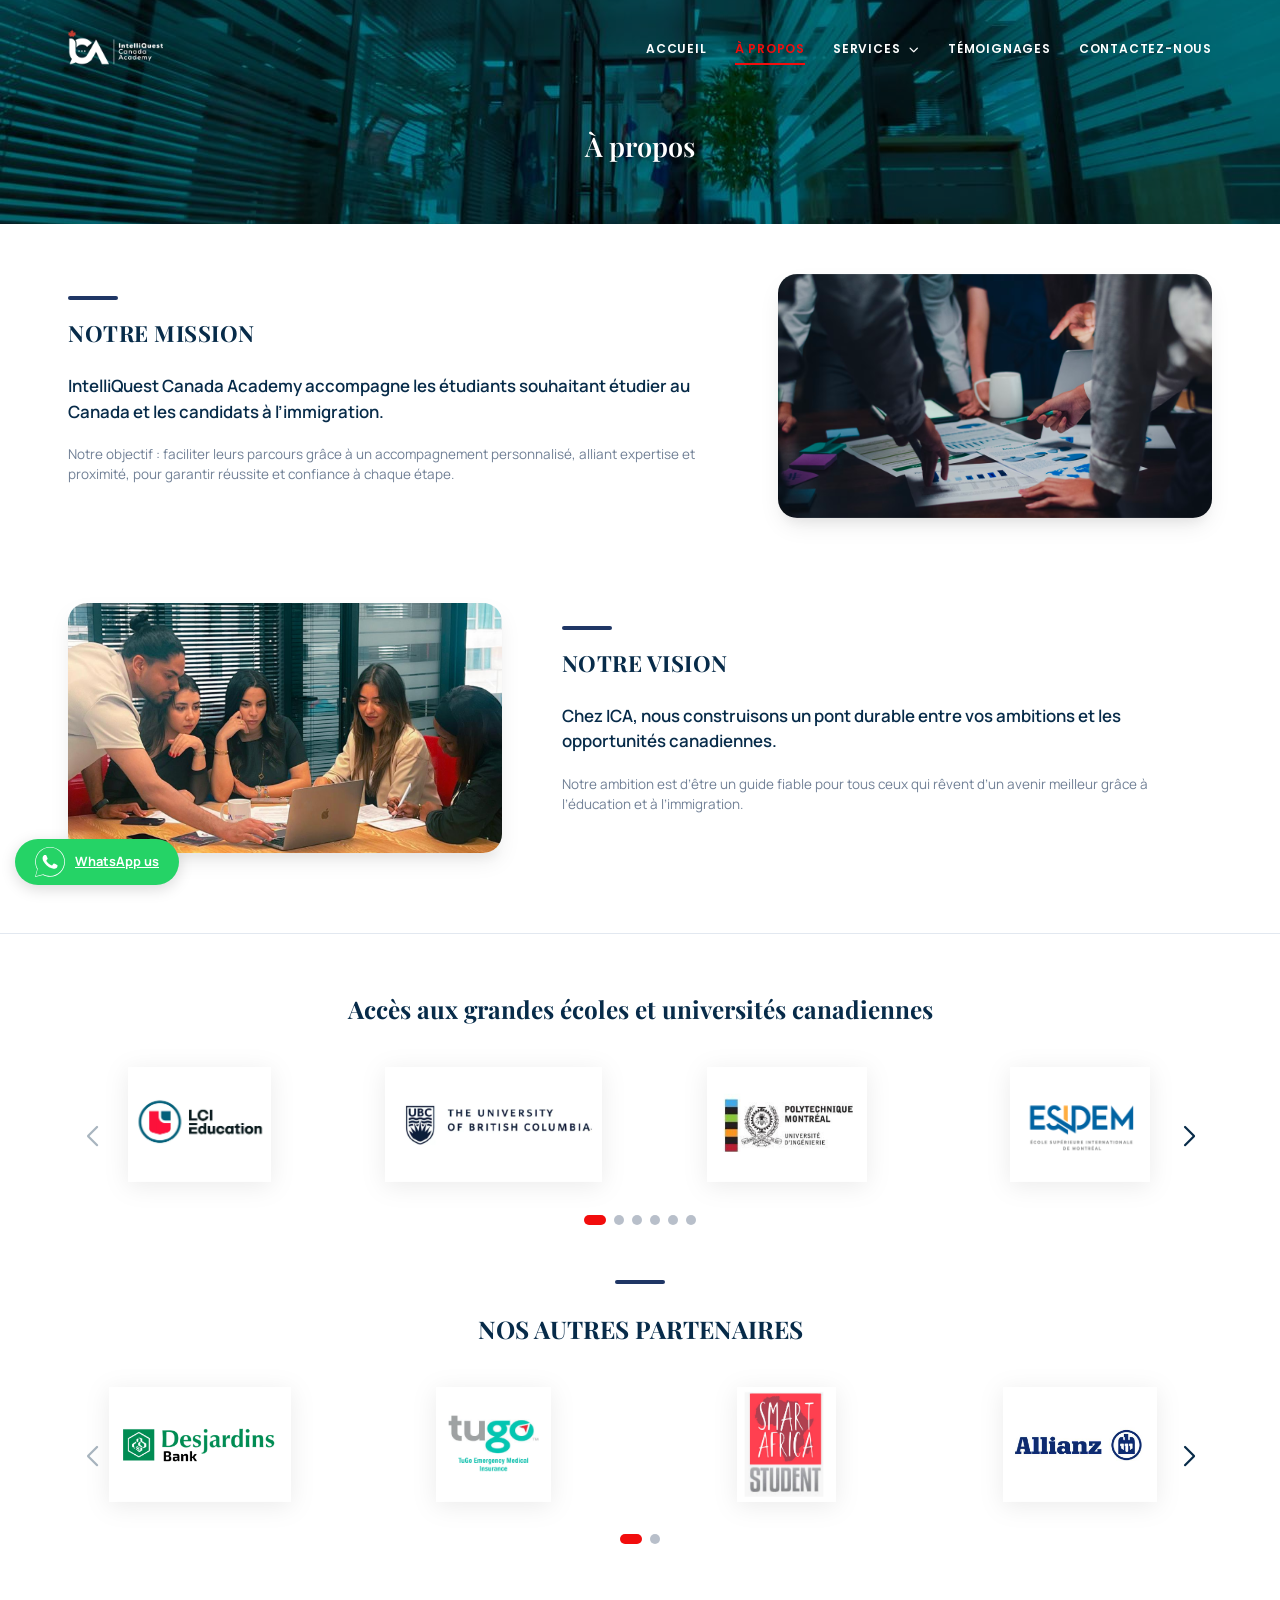
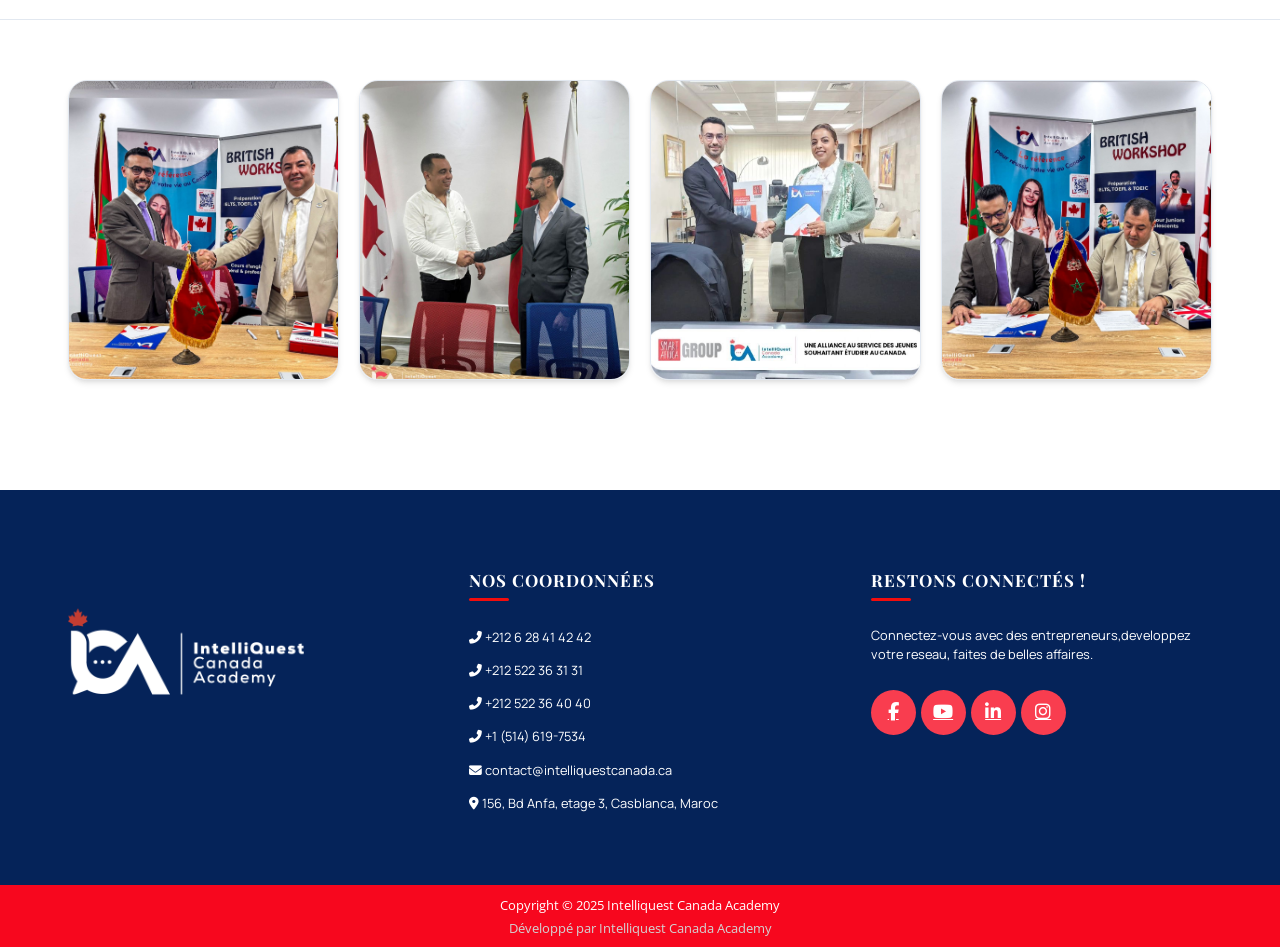
==== commit 25e6d4d3: "Update navigation bar Services dropdown items to Études, Immigration, and Formation pointing directl" ====
--- a/a-propos.html
+++ b/a-propos.html
@@ -105,9 +105,9 @@
                     <li class="has-dropdown">
                         <a href="javascript:void(0)">Services <i class="fas fa-chevron-down nav-chevron"></i></a>
                         <ul class="dropdown-menu simple-dropdown">
-                            <li><a href="etudes.html">Études au Canada</a></li>
-                            <li><a href="immigration.html">Immigration & Entrée Express</a></li>
-                            <li><a href="formations.html">Formations Certifiantes</a></li>
+                            <li><a href="etudes.html">Études</a></li>
+                            <li><a href="immigration.html">Immigration</a></li>
+                            <li><a href="formations.html">Formation</a></li>
                         </ul>
                     </li>
                     <li><a href="temoignages.html">Témoignages</a></li>
--- a/style.css
+++ b/style.css
@@ -37,25 +37,26 @@
 
 html {
     scroll-behavior: smooth;
+    font-size: 13.5px;
 }
 
 body {
     font-family: var(--font-primary);
     color: var(--text-color);
-    line-height: 1.6;
+    line-height: 1.5;
     background-color: var(--bg-white);
     overflow-x: hidden;
 }
 
 .container {
     width: 100%;
-    max-width: 1316px; /* Align with Elementor max-width of 1316px */
+    max-width: 1320px;
     margin: 0 auto;
-    padding: 0 24px;
+    padding: 0 28px;
 }
 
 .section {
-    padding: 100px 0;
+    padding: 60px 0;
 }
 
 .bg-light {
@@ -178,9 +179,10 @@
 
 .site-header.scrolled {
     position: fixed;
-    background: rgba(7, 43, 73, 0.92) !important;
-    backdrop-filter: blur(8px);
-    box-shadow: var(--shadow-md);
+    background: rgba(7, 43, 73, 0.95) !important;
+    backdrop-filter: blur(12px);
+    -webkit-backdrop-filter: blur(12px);
+    box-shadow: 0 4px 25px rgba(0, 0, 0, 0.25);
     padding: 12px 0;
 }
 
@@ -191,20 +193,23 @@
 }
 
 .logo-img {
-    height: 250px;
+    height: 140px;
     width: auto;
-    margin-top: -76px;
-    margin-bottom: -76px;
+    max-width: 270px;
+    margin-top: -18px;
+    margin-bottom: -18px;
     display: block;
+    object-fit: contain;
     transition: var(--transition);
     filter: drop-shadow(0 4px 14px rgba(0, 0, 0, 0.45));
 }
 
 .site-header.scrolled .logo-img {
-    height: 180px;
-    margin-top: -54px;
-    margin-bottom: -54px;
-    filter: drop-shadow(0 3px 10px rgba(0, 0, 0, 0.35));
+    height: 95px;
+    max-width: 190px;
+    margin-top: -10px;
+    margin-bottom: -10px;
+    filter: drop-shadow(0 2px 8px rgba(0, 0, 0, 0.3));
 }
 
 .main-nav {
@@ -215,41 +220,43 @@
 .nav-list {
     display: flex;
     align-items: center;
-    gap: 30px;
-    list-style: none; /* Explicitly remove standard bullet points */
+    gap: 28px;
+    list-style: none;
     margin: 0;
     padding: 0;
 }
 
 .nav-list a:not(.btn) {
-    color: #FFFFFF; /* Exact default white text */
-    font-family: var(--font-nav); /* Poppins */
-    font-size: 22px; /* Exact original font size */
-    font-weight: 400; /* Regular Poppins */
+    color: #FFFFFF;
+    font-family: 'Poppins', 'Manrope', sans-serif !important;
+    font-size: 0.9rem !important;
+    font-weight: 600 !important;
+    text-transform: uppercase !important;
+    letter-spacing: 0.8px;
     position: relative;
-    padding: 5px 4px;
-    margin: 0 4px;
-    transition: var(--transition);
+    padding: 6px 0;
+    margin: 0;
+    transition: color 0.25s ease;
     text-decoration: none;
     display: inline-block;
 }
 
 .nav-list a:not(.btn):hover,
 .nav-list a.active:not(.btn) {
-    color: var(--primary-color) !important; /* Exact red #F20D0D */
+    color: var(--primary-color) !important;
 }
 
 .nav-list a:not(.btn)::after {
     content: '';
     position: absolute;
     bottom: 0;
-    left: 4px;
-    right: 4px;
-    height: 1px; /* 1px thin underline like the original site */
+    left: 0;
+    right: 0;
+    height: 2px;
     background-color: var(--primary-color);
-    transition: var(--transition);
+    transition: transform 0.25s ease;
     transform: scaleX(0);
-    transform-origin: bottom center;
+    transform-origin: center;
 }
 
 .nav-list a:not(.btn):hover::after,
@@ -2301,7 +2308,7 @@
    ========================================================================== */
 .hero-awwwards-section {
     position: relative;
-    min-height: 100vh;
+    min-height: 85vh;
     display: flex;
     align-items: center;
     justify-content: center;
@@ -2323,7 +2330,7 @@
     position: absolute;
     inset: 0;
     background-size: cover;
-    background-position: center center;
+    background-position: center top !important; /* Preserves face & subject composition without cropping */
     opacity: 0;
     transition: opacity 0.65s cubic-bezier(0.16, 1, 0.3, 1);
     z-index: 1;
@@ -2339,9 +2346,9 @@
     inset: 0;
     background: linear-gradient(
         180deg, 
-        rgba(7, 43, 73, 0.78) 0%, 
-        rgba(7, 43, 73, 0.55) 45%, 
-        rgba(7, 43, 73, 0.95) 100%
+        rgba(7, 43, 73, 0.12) 0%, 
+        rgba(7, 43, 73, 0.42) 50%, 
+        rgba(7, 43, 73, 0.92) 100%
     );
     z-index: 3;
     pointer-events: none;
@@ -2351,51 +2358,50 @@
     position: relative;
     z-index: 10;
     width: 100%;
-    max-width: 1200px;
+    max-width: 1280px;
     margin: 0 auto;
-    padding: 0 24px;
+    padding: 0 28px;
 }
 
 /* Header Text Block */
 .hero-awwwards-header {
     text-align: center;
-    max-width: 850px;
-    margin: 0 auto 50px auto;
+    max-width: 820px;
+    margin: 0 auto 40px auto;
 }
 
 .hero-badge-pill {
     display: inline-block;
-    background: rgba(0, 174, 239, 0.18);
-    backdrop-filter: blur(8px);
-    border: 1px solid rgba(0, 174, 239, 0.4);
+    background: rgba(0, 174, 239, 0.22);
+    border: 1px solid rgba(0, 174, 239, 0.5);
     color: #00AEEF;
-    padding: 8px 20px;
+    padding: 6px 18px;
     border-radius: 30px;
-    font-size: 0.82rem;
+    font-size: 0.78rem;
     font-weight: 800;
     letter-spacing: 1.2px;
-    margin-bottom: 20px;
+    margin-bottom: 14px;
     box-shadow: 0 4px 15px rgba(0, 174, 239, 0.2);
 }
 
 .hero-awwwards-title {
     font-family: var(--font-minion);
-    font-size: 3.5rem;
+    font-size: 2.6rem;
     font-weight: 800;
-    line-height: 1.12;
+    line-height: 1.22;
     color: #FFFFFF;
-    margin-bottom: 18px;
-    text-shadow: 0 4px 20px rgba(0,0,0,0.4);
+    margin-bottom: 14px;
+    text-shadow: 0 4px 25px rgba(0,0,0,0.45);
 }
 
 .hero-awwwards-subtitle {
-    font-size: 1.2rem;
+    font-size: 1.05rem;
     color: #E2E8F0;
-    line-height: 1.55;
+    line-height: 1.6;
     font-weight: 400;
     max-width: 680px;
     margin: 0 auto;
-    opacity: 0.92;
+    opacity: 0.95;
 }
 
 /* 3 Integrated Interactive Service Glass Cards Grid */
@@ -2409,13 +2415,11 @@
 /* Individual Glass Card */
 .interactive-service-card {
     position: relative;
-    background: rgba(255, 255, 255, 0.08);
-    backdrop-filter: blur(20px);
-    -webkit-backdrop-filter: blur(20px);
-    border: 1px solid rgba(255, 255, 255, 0.18);
-    border-radius: 24px;
-    padding: 32px 28px;
-    box-shadow: 0 20px 40px rgba(0, 0, 0, 0.25);
+    background: rgba(7, 43, 73, 0.82);
+    border: 1px solid rgba(255, 255, 255, 0.22);
+    border-radius: 22px;
+    padding: 28px 24px;
+    box-shadow: 0 18px 38px rgba(0, 0, 0, 0.28);
     cursor: pointer;
     overflow: hidden;
     display: flex;
@@ -2639,15 +2643,15 @@
    Section Qui sommes-nous ? (Concept C: Bandeau Immersif Bleu Nuit)
    ========================================================================== */
 .about-corporate-section {
-    padding: 80px 0;
+    padding: 45px 0;
     background-color: #FFFFFF;
 }
 
 .about-corporate-banner {
     background: linear-gradient(135deg, #072B49 0%, #0c3d67 100%);
-    border-radius: 32px;
-    padding: 60px;
-    box-shadow: 0 25px 60px rgba(7, 43, 73, 0.25);
+    border-radius: 20px;
+    padding: 36px 32px;
+    box-shadow: 0 15px 40px rgba(7, 43, 73, 0.2);
     position: relative;
     overflow: hidden;
     border: 1px solid rgba(255, 255, 255, 0.1);
@@ -2656,7 +2660,7 @@
 .about-corporate-grid {
     display: grid;
     grid-template-columns: 1.15fr 1fr;
-    gap: 50px;
+    gap: 35px;
     align-items: center;
 }
 
@@ -2665,35 +2669,35 @@
     background: rgba(0, 174, 239, 0.18);
     color: #00AEEF;
     border: 1px solid rgba(0, 174, 239, 0.35);
-    padding: 6px 16px;
+    padding: 4px 12px;
     border-radius: 20px;
-    font-size: 0.8rem;
+    font-size: 0.75rem;
     font-weight: 800;
     letter-spacing: 1px;
-    margin-bottom: 16px;
+    margin-bottom: 12px;
 }
 
 .about-corporate-title {
     font-family: 'Minion Pro', 'Playfair Display', Georgia, serif !important;
-    font-size: 2.8rem;
+    font-size: 1.8rem;
     font-weight: 800;
     color: #FFFFFF !important;
-    margin-bottom: 18px;
+    margin-bottom: 12px;
     line-height: 1.2;
 }
 
 .about-corporate-lead {
-    font-size: 1.1rem;
+    font-size: 0.96rem;
     color: rgba(255, 255, 255, 0.95);
-    line-height: 1.6;
-    margin-bottom: 14px;
+    line-height: 1.5;
+    margin-bottom: 10px;
 }
 
 .about-corporate-desc {
-    font-size: 0.98rem;
+    font-size: 0.88rem;
     color: rgba(255, 255, 255, 0.78);
-    line-height: 1.65;
-    margin-bottom: 30px;
+    line-height: 1.55;
+    margin-bottom: 20px;
 }
 
 /* 3 Stat Cards Row */
@@ -2705,10 +2709,8 @@
 }
 
 .about-stat-card {
-    background: rgba(255, 255, 255, 0.08);
-    backdrop-filter: blur(12px);
-    -webkit-backdrop-filter: blur(12px);
-    border: 1px solid rgba(255, 255, 255, 0.14);
+    background: rgba(255, 255, 255, 0.12);
+    border: 1px solid rgba(255, 255, 255, 0.2);
     border-radius: 18px;
     padding: 16px 14px;
     text-align: center;
@@ -2717,7 +2719,7 @@
 
 .about-stat-card:hover {
     transform: translateY(-4px);
-    background: rgba(255, 255, 255, 0.14);
+    background: rgba(255, 255, 255, 0.18);
     border-color: rgba(0, 174, 239, 0.5);
 }
 
@@ -2792,7 +2794,7 @@
 .about-img-overlay {
     position: absolute;
     inset: 0;
-    background: linear-gradient(180deg, rgba(7, 43, 73, 0.1) 0%, rgba(7, 43, 73, 0.4) 100%);
+    background: linear-gradient(180deg, rgba(7, 43, 73, 0.05) 0%, rgba(7, 43, 73, 0.3) 100%);
 }
 
 .about-glass-badge {
@@ -2800,10 +2802,8 @@
     bottom: 20px;
     left: 20px;
     right: 20px;
-    background: rgba(7, 43, 73, 0.75);
-    backdrop-filter: blur(16px);
-    -webkit-backdrop-filter: blur(16px);
-    border: 1px solid rgba(255, 255, 255, 0.2);
+    background: rgba(7, 43, 73, 0.9);
+    border: 1px solid rgba(255, 255, 255, 0.25);
     border-radius: 16px;
     padding: 12px 20px;
     color: #FFFFFF;
@@ -2824,31 +2824,31 @@
    Concept 2: Expanding Glass Accordion Cards (Framer/Linear Style)
    ========================================================================== */
 .services-expanding-section {
-    padding: 90px 0;
+    padding: 50px 0;
     background-color: #FFFFFF;
     overflow: hidden;
 }
 
 .expanding-section-title {
     font-family: 'Minion Pro', 'Playfair Display', Georgia, serif;
-    font-size: 2.6rem;
+    font-size: 1.8rem;
     font-weight: 800;
     color: #072B49;
-    margin: 12px 0;
+    margin: 8px 0;
 }
 
 .expanding-section-subtitle {
-    font-size: 1.1rem;
+    font-size: 0.95rem;
     color: #64748B;
-    max-width: 680px;
-    margin: 0 auto 50px;
+    max-width: 620px;
+    margin: 0 auto 30px;
 }
 
 .expanding-cards-flex {
     display: flex;
-    gap: 24px;
-    height: 580px;
-    max-width: 1280px;
+    gap: 18px;
+    height: 390px;
+    max-width: 1140px;
     margin: 0 auto;
 }
 
@@ -2898,12 +2898,12 @@
 .expanding-card-overlay {
     position: absolute;
     inset: 0;
-    background: linear-gradient(180deg, rgba(7, 43, 73, 0.15) 0%, rgba(7, 43, 73, 0.6) 45%, rgba(7, 43, 73, 0.95) 100%);
+    background: linear-gradient(180deg, rgba(7, 43, 73, 0.05) 0%, rgba(7, 43, 73, 0.35) 50%, rgba(7, 43, 73, 0.88) 100%);
     transition: background 0.4s ease;
 }
 
 .expanding-card:hover .expanding-card-overlay {
-    background: linear-gradient(180deg, rgba(7, 43, 73, 0.1) 0%, rgba(7, 43, 73, 0.5) 45%, rgba(7, 43, 73, 0.92) 100%);
+    background: linear-gradient(180deg, rgba(7, 43, 73, 0.02) 0%, rgba(7, 43, 73, 0.25) 50%, rgba(7, 43, 73, 0.82) 100%);
 }
 
 .expanding-card-content {
@@ -2922,8 +2922,6 @@
     font-weight: 800;
     letter-spacing: 1px;
     margin-bottom: 18px;
-    backdrop-filter: blur(10px);
-    -webkit-backdrop-filter: blur(10px);
 }
 
 .badge-blue {
@@ -3786,28 +3784,28 @@
    Section Avis Google Authentiques (Google Reviews Showcase)
    ========================================================================== */
 .google-reviews-section {
-    padding: 90px 0;
+    padding: 50px 0;
     background-color: #F8FAFC;
 }
 
 .google-reviews-title {
     font-family: 'Minion Pro', 'Playfair Display', Georgia, serif !important;
-    font-size: 2.6rem;
+    font-size: 1.8rem;
     font-weight: 800;
     color: #072B49 !important;
-    margin: 12px 0 25px;
+    margin: 8px 0 16px;
 }
 
 .google-rating-summary-box {
     display: inline-flex;
     align-items: center;
-    gap: 20px;
+    gap: 16px;
     background: #FFFFFF;
     border: 1px solid #E2E8F0;
-    padding: 16px 28px;
+    padding: 12px 22px;
     border-radius: 50px;
-    box-shadow: 0 10px 30px rgba(7, 43, 73, 0.06);
-    margin-bottom: 45px;
+    box-shadow: 0 8px 24px rgba(7, 43, 73, 0.05);
+    margin-bottom: 35px;
 }
 
 /* Side Navigation Arrows Floating Beside Comments Container */
@@ -3964,13 +3962,13 @@
 }
 
 .google-review-card {
-    width: 380px;
+    width: 330px;
     flex-shrink: 0;
     background: #FFFFFF;
-    border-radius: 24px;
-    padding: 26px;
+    border-radius: 20px;
+    padding: 22px;
     border: 1px solid #E2E8F0;
-    box-shadow: 0 12px 30px rgba(7, 43, 73, 0.06);
+    box-shadow: 0 10px 25px rgba(7, 43, 73, 0.05);
     display: flex;
     flex-direction: column;
     transition: transform 0.35s ease, box-shadow 0.35s ease, border-color 0.35s ease;
@@ -4084,12 +4082,52 @@
     overflow-x: hidden;
 }
 
-/* Laptops & Tablets (< 1024px) */
+/* Laptops & Desktops (< 1440px) */
+@media (max-width: 1440px) {
+    .container {
+        max-width: 1200px !important;
+    }
+    
+    .logo-img {
+        height: 95px !important;
+        max-width: 190px !important;
+    }
+}
+
+/* Tablets & Small Laptops (< 1024px) */
 @media (max-width: 1024px) {
+    .container {
+        max-width: 960px !important;
+        padding-left: 20px !important;
+        padding-right: 20px !important;
+    }
+
+    .logo-img {
+        height: 80px !important;
+        max-width: 160px !important;
+    }
+
+    .nav-list {
+        gap: 18px !important;
+    }
+
+    .nav-list a:not(.btn) {
+        font-size: 0.82rem !important;
+    }
+
+    .hero-awwwards-section {
+        min-height: 75vh !important;
+        padding: 120px 0 50px 0 !important;
+    }
+
     .hero-awwwards-title {
-        font-size: 2.3rem !important;
+        font-size: 2.2rem !important;
     }
     
+    .hero-services-cards-grid {
+        gap: 16px !important;
+    }
+
     .expanding-cards-container {
         height: auto !important;
         flex-direction: column !important;
@@ -4129,14 +4167,29 @@
         padding-right: 16px !important;
     }
 
+    .logo-img {
+        height: 65px !important;
+        max-width: 130px !important;
+    }
+
     /* Hero Section Responsive */
+    .hero-awwwards-section {
+        min-height: 65vh !important;
+        padding: 95px 0 35px 0 !important;
+    }
+
     .hero-awwwards-title {
         font-size: 1.85rem !important;
         line-height: 1.25 !important;
     }
 
     .hero-awwwards-subtitle {
-        font-size: 1rem !important;
+        font-size: 0.95rem !important;
+    }
+
+    .hero-services-cards-grid {
+        grid-template-columns: 1fr !important;
+        gap: 14px !important;
     }
 
     .hero-cta-group {
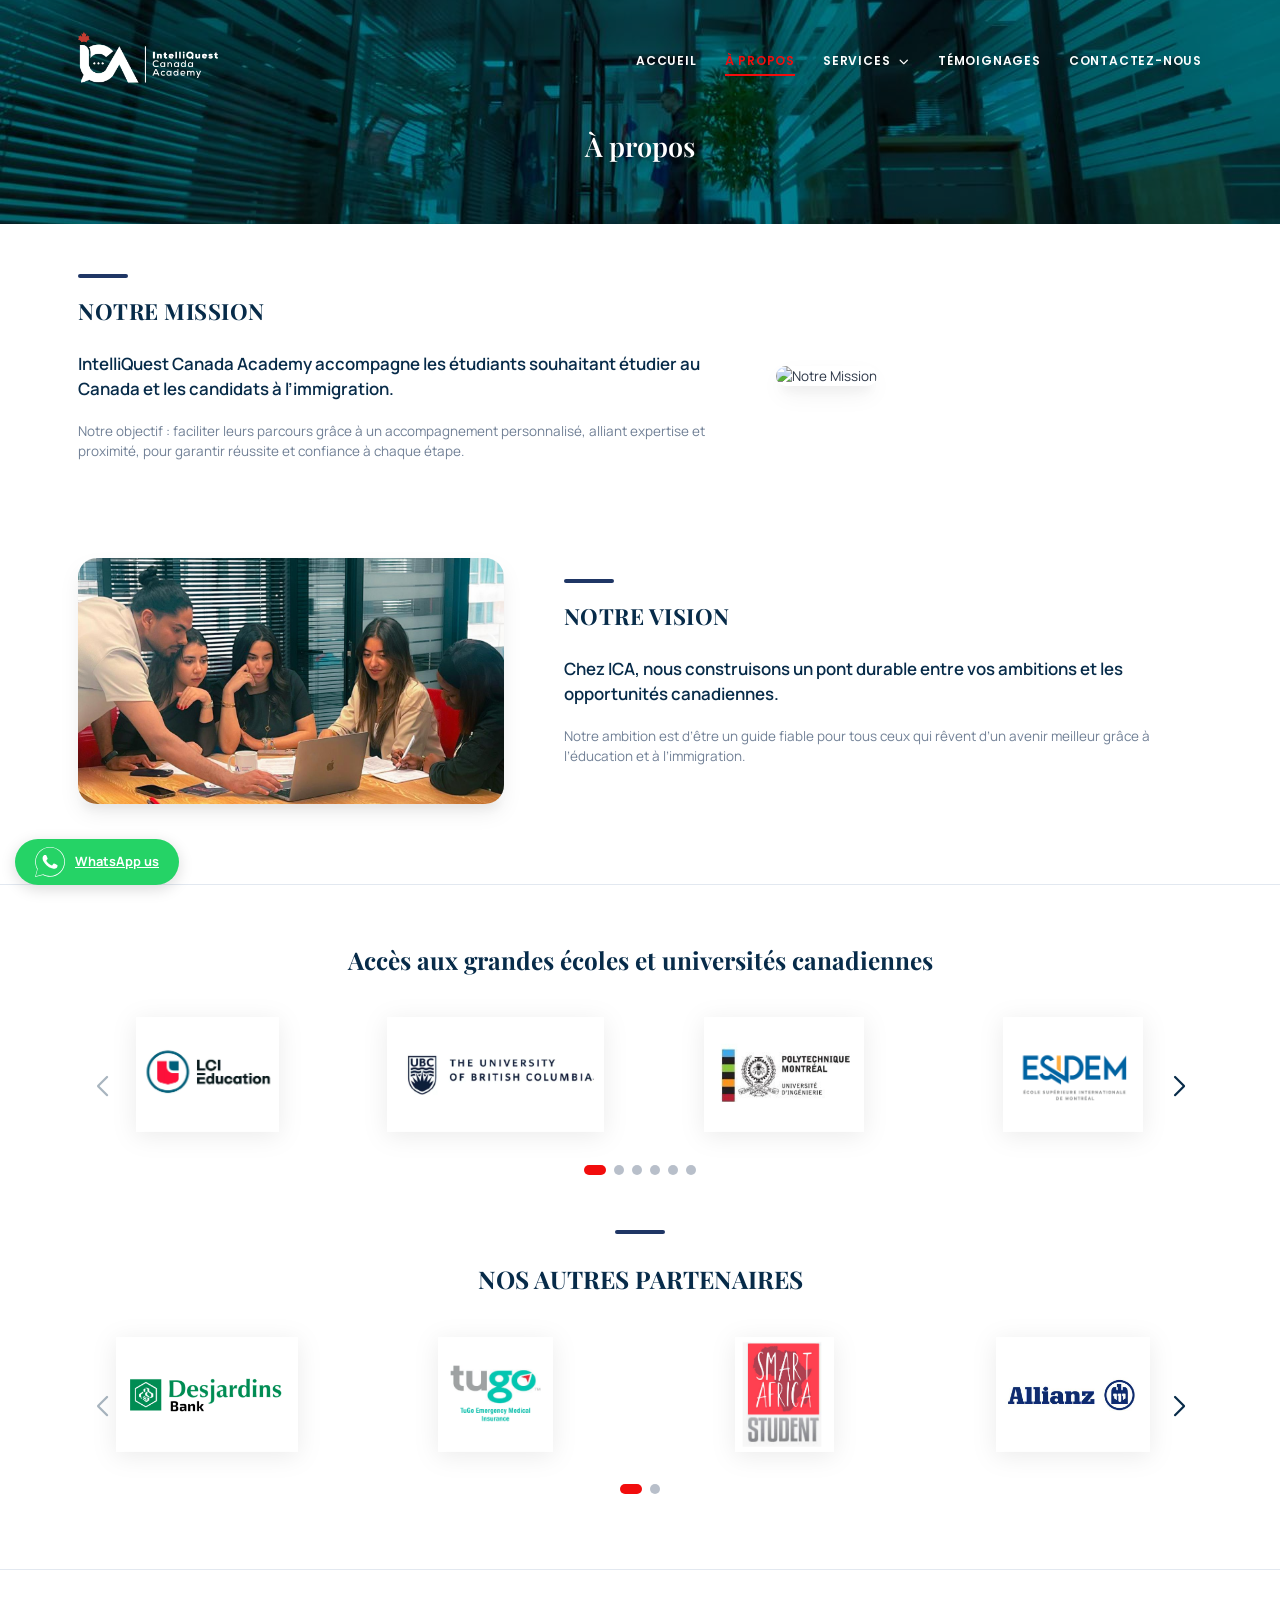
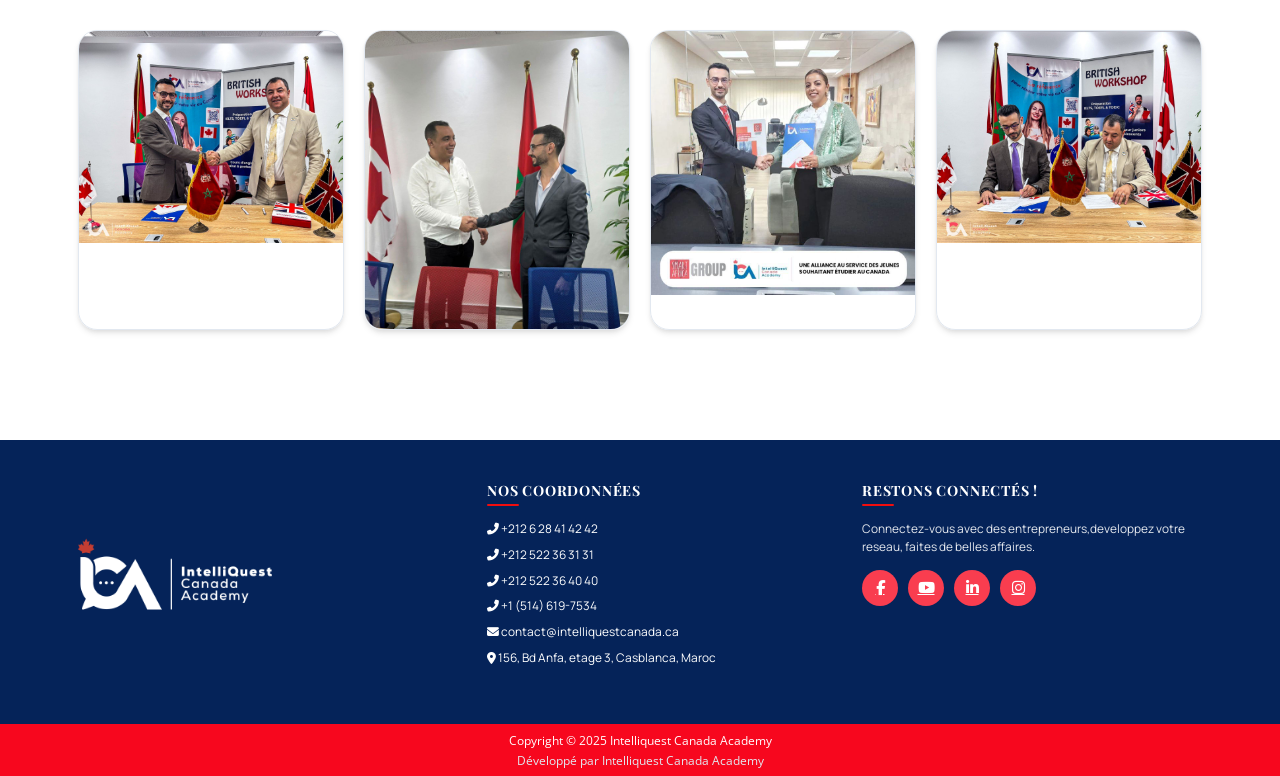
==== commit e9a06d6d: "Comprehensive PageSpeed optimization: Convert all images to WebP, add preconnect, font-display swap," ====
--- a/a-propos.html
+++ b/a-propos.html
@@ -89,7 +89,7 @@
     <header class="site-header">
         <div class="container header-container">
             <a href="index.html" class="logo">
-                <img src="assets/images/logo-ICA-en-blanc-500x500-px.png" alt="ICA Logo" class="logo-img">
+                <img src="assets/images/logo-ICA-en-blanc-500x500-px.webp" alt="ICA Logo" class="logo-img" width="280" height="140" fetchpriority="high">
             </a>
             
             <button class="mobile-menu-btn" aria-label="Toggle menu">
--- a/style.css
+++ b/style.css
@@ -171,19 +171,19 @@
     left: 0;
     width: 100%;
     z-index: 1000;
-    transition: var(--transition);
-    padding: 20px 0;
+    transition: padding 0.3s cubic-bezier(0.16, 1, 0.3, 1), background-color 0.3s ease, box-shadow 0.3s ease;
+    padding: 15px 0 5px 0;
     background: transparent !important;
     border-top: none;
 }
 
 .site-header.scrolled {
     position: fixed;
-    background: rgba(7, 43, 73, 0.95) !important;
-    backdrop-filter: blur(12px);
-    -webkit-backdrop-filter: blur(12px);
-    box-shadow: 0 4px 25px rgba(0, 0, 0, 0.25);
-    padding: 12px 0;
+    background: rgba(7, 43, 73, 0.96) !important;
+    backdrop-filter: blur(14px);
+    -webkit-backdrop-filter: blur(14px);
+    box-shadow: 0 4px 20px rgba(0, 0, 0, 0.25);
+    padding: 4px 0 !important;
 }
 
 .header-container {
@@ -193,28 +193,34 @@
 }
 
 .logo-img {
-    height: 140px;
+    height: 165px;
     width: auto;
-    max-width: 270px;
-    margin-top: -18px;
-    margin-bottom: -18px;
+    max-width: 330px;
+    margin-top: -24px;
+    margin-bottom: -24px;
     display: block;
     object-fit: contain;
-    transition: var(--transition);
-    filter: drop-shadow(0 4px 14px rgba(0, 0, 0, 0.45));
+    transition: height 0.3s cubic-bezier(0.16, 1, 0.3, 1), margin 0.3s cubic-bezier(0.16, 1, 0.3, 1), transform 0.3s ease, filter 0.3s ease;
+    filter: drop-shadow(0 5px 18px rgba(0, 0, 0, 0.5));
 }
 
 .site-header.scrolled .logo-img {
-    height: 95px;
-    max-width: 190px;
-    margin-top: -10px;
-    margin-bottom: -10px;
-    filter: drop-shadow(0 2px 8px rgba(0, 0, 0, 0.3));
+    height: 60px !important;
+    max-width: 160px !important;
+    margin-top: -4px !important;
+    margin-bottom: -4px !important;
+    filter: drop-shadow(0 3px 10px rgba(0, 0, 0, 0.35));
 }
 
 .main-nav {
     display: flex;
     align-items: center;
+    transform: none;
+    transition: transform 0.3s ease;
+}
+
+.site-header.scrolled .main-nav {
+    transform: none;
 }
 
 .nav-list {
@@ -1287,36 +1293,37 @@
    Footer
    ========================================================================== */
 .site-footer {
-    background-color: var(--footer-bg); /* Exact color #052359 */
+    background-color: var(--footer-bg);
     color: white;
-    padding: 80px 0 0px; /* Reset bottom padding to align with copyright bar */
-    border-top: none; /* Removed the previous custom border */
+    padding: 42px 0 0px;
+    border-top: none;
 }
 
 .footer-grid {
     display: grid;
-    grid-template-columns: 1fr 1fr 1fr; /* 33% 33% 25% distribution matching post-243.css */
-    gap: 60px;
-    padding-bottom: 60px;
+    grid-template-columns: 1.1fr 1fr 1fr;
+    gap: 35px;
+    padding-bottom: 30px;
 }
 
 .footer-logo {
-    width: 69%; /* Exact width from post-243.css */
+    width: 52%;
+    max-width: 190px;
     height: auto;
-    margin-top: -30px; /* Offset margin top/bottom slightly for layout spacing */
-    margin-bottom: 10px;
+    margin-top: 0;
+    margin-bottom: 12px;
 }
 
 .site-footer h3, 
 .site-footer h6 {
     color: white;
     font-family: var(--font-secondary);
-    font-size: 1.25rem;
+    font-size: 1.05rem;
     text-transform: uppercase;
-    letter-spacing: 1px;
-    margin-bottom: 25px;
+    letter-spacing: 0.8px;
+    margin-bottom: 14px;
     position: relative;
-    padding-bottom: 10px;
+    padding-bottom: 6px;
 }
 
 .site-footer h3::after,
@@ -1325,44 +1332,47 @@
     position: absolute;
     bottom: 0;
     left: 0;
-    width: 40px;
-    height: 3px;
+    width: 32px;
+    height: 2.5px;
     background-color: var(--primary-color);
     border-radius: 2px;
 }
 
 .footer-contact-list {
     list-style: none;
+    padding: 0;
+    margin: 0;
 }
 
 .footer-contact-list li {
-    color: #FFFFFF; /* Exact white color */
-    font-size: 0.95rem;
-    line-height: 1.8;
-    margin-bottom: 10px;
+    color: #FFFFFF;
+    font-size: 0.88rem;
+    line-height: 1.5;
+    margin-bottom: 8px;
 }
 
 .footer-social-col p {
-    color: #FFFFFF; /* Exact white color */
-    margin-bottom: 25px;
-    font-size: 0.95rem;
+    color: rgba(255, 255, 255, 0.9);
+    margin-bottom: 14px;
+    font-size: 0.88rem;
+    line-height: 1.5;
 }
 
 .footer-social-links {
     display: flex;
-    gap: 5px; /* Exact gap 5px from post-243.css */
+    gap: 10px;
 }
 
 .footer-social-links a {
     display: flex;
     align-items: center;
     justify-content: center;
-    width: 45px;
-    height: 45px;
+    width: 36px;
+    height: 36px;
     border-radius: 50%;
-    background-color: var(--primary-pink-red); /* Exact social icon background color #F93D4F */
+    background-color: var(--primary-pink-red);
     color: white;
-    font-size: 18px; /* Exact icon size from post-243.css */
+    font-size: 15px;
     transition: var(--transition);
 }
 
@@ -1374,9 +1384,9 @@
 
 /* Copyright Red Bar */
 .footer-bottom {
-    background-color: var(--copyright-bg); /* Exact color #F7071E */
+    background-color: var(--copyright-bg);
     width: 100%;
-    padding: 11px 0 8px 0; /* Exact paddings from post-243.css */
+    padding: 8px 0 6px 0;
     margin-top: 0;
     border-top: none;
     text-align: center;
@@ -1384,18 +1394,18 @@
 
 .footer-bottom p {
     margin-bottom: 0;
-    font-family: var(--font-copyright); /* Open Sans */
-    font-size: 13px; /* Exact size */
+    font-family: var(--font-copyright);
+    font-size: 12px;
     font-weight: 400;
 }
 
 .copyright-text-main {
-    color: #FFFFFF; /* Exact white */
+    color: #FFFFFF;
 }
 
 .developed-text {
-    color: #D3D3D3; /* Exact light gray */
-    margin-top: 4px;
+    color: #E2E8F0;
+    margin-top: 2px;
 }
 
 /* ==========================================================================
@@ -2312,7 +2322,7 @@
     display: flex;
     align-items: center;
     justify-content: center;
-    padding: 140px 0 60px 0;
+    padding: 85px 0 60px 0;
     overflow: hidden;
     color: #FFFFFF;
     background-color: #072B49;
@@ -2329,15 +2339,19 @@
 .hero-backdrop-layer {
     position: absolute;
     inset: 0;
+    width: 100%;
+    height: 100%;
     background-size: cover;
-    background-position: center top !important; /* Preserves face & subject composition without cropping */
+    background-position: center top;
     opacity: 0;
-    transition: opacity 0.65s cubic-bezier(0.16, 1, 0.3, 1);
+    transform: scale(1.05);
+    transition: opacity 0.85s cubic-bezier(0.16, 1, 0.3, 1), transform 1.25s cubic-bezier(0.16, 1, 0.3, 1);
     z-index: 1;
 }
 
 .hero-backdrop-layer.active {
     opacity: 1;
+    transform: scale(1);
     z-index: 2;
 }
 
@@ -2407,24 +2421,32 @@
 /* 3 Integrated Interactive Service Glass Cards Grid */
 .hero-services-cards-grid {
     display: grid;
-    grid-template-columns: repeat(3, 1fr);
-    gap: 24px;
+    grid-template-columns: repeat(3, minmax(0, 1fr));
+    gap: clamp(12px, 1.8vw, 24px);
+    width: 100%;
+    max-width: 100%;
+    box-sizing: border-box;
     align-items: stretch;
 }
 
 /* Individual Glass Card */
 .interactive-service-card {
     position: relative;
-    background: rgba(7, 43, 73, 0.82);
+    background: rgba(7, 43, 73, 0.85);
     border: 1px solid rgba(255, 255, 255, 0.22);
-    border-radius: 22px;
-    padding: 28px 24px;
-    box-shadow: 0 18px 38px rgba(0, 0, 0, 0.28);
+    border-radius: clamp(12px, 1.5vw, 18px);
+    padding: clamp(14px, 1.8vw, 22px);
+    box-shadow: 0 14px 30px rgba(0, 0, 0, 0.25);
     cursor: pointer;
     overflow: hidden;
     display: flex;
     flex-direction: column;
     justify-content: space-between;
+    width: 100%;
+    max-width: 100%;
+    min-height: auto;
+    height: auto;
+    box-sizing: border-box;
     transition: transform 0.45s cubic-bezier(0.16, 1, 0.3, 1),
                 background 0.45s cubic-bezier(0.16, 1, 0.3, 1),
                 border-color 0.45s cubic-bezier(0.16, 1, 0.3, 1),
@@ -2446,18 +2468,18 @@
     display: flex;
     align-items: center;
     justify-content: space-between;
-    margin-bottom: 20px;
+    margin-bottom: 14px;
 }
 
 .card-icon-box {
-    width: 52px;
-    height: 52px;
-    border-radius: 16px;
+    width: 42px;
+    height: 42px;
+    border-radius: 12px;
     background: rgba(255, 255, 255, 0.12);
     display: flex;
     align-items: center;
     justify-content: center;
-    font-size: 1.4rem;
+    font-size: 1.15rem;
     color: #FFFFFF;
     border: 1px solid rgba(255, 255, 255, 0.2);
     transition: transform 0.4s cubic-bezier(0.16, 1, 0.3, 1), background 0.4s ease, box-shadow 0.4s ease;
@@ -2468,11 +2490,11 @@
 .purple-glow { color: #AB47BC; border-color: rgba(171, 71, 188, 0.4); }
 
 .card-badge {
-    font-size: 0.72rem;
+    font-size: 0.68rem;
     font-weight: 800;
-    letter-spacing: 1px;
-    padding: 5px 12px;
-    border-radius: 20px;
+    letter-spacing: 0.8px;
+    padding: 4px 10px;
+    border-radius: 16px;
     background: rgba(0, 174, 239, 0.15);
     color: #00AEEF;
     border: 1px solid rgba(0, 174, 239, 0.3);
@@ -2492,18 +2514,18 @@
 
 .card-service-title {
     font-family: var(--font-minion);
-    font-size: 1.85rem;
+    font-size: 1.4rem;
     font-weight: 800;
     color: #FFFFFF;
-    margin-bottom: 6px;
+    margin-bottom: 4px;
     line-height: 1.2;
 }
 
 .card-service-tagline {
-    font-size: 0.92rem;
+    font-size: 0.82rem;
     color: #94A3B8;
     font-weight: 500;
-    margin-bottom: 15px;
+    margin-bottom: 10px;
 }
 
 /* Expandable Content on Hover */
@@ -2517,10 +2539,10 @@
 }
 
 .card-service-desc {
-    font-size: 0.88rem;
+    font-size: 0.82rem;
     color: #E2E8F0;
-    line-height: 1.55;
-    margin-bottom: 20px;
+    line-height: 1.45;
+    margin-bottom: 14px;
 }
 
 .hero-service-btn {
@@ -2528,9 +2550,9 @@
     align-items: center;
     justify-content: space-between;
     width: 100%;
-    padding: 12px 20px;
-    border-radius: 30px;
-    font-size: 0.9rem;
+    padding: 9px 16px;
+    border-radius: 25px;
+    font-size: 0.82rem;
     font-weight: 700;
     text-decoration: none;
     transition: all 0.3s ease;
@@ -2648,13 +2670,13 @@
 }
 
 .about-corporate-banner {
-    background: linear-gradient(135deg, #072B49 0%, #0c3d67 100%);
-    border-radius: 20px;
-    padding: 36px 32px;
-    box-shadow: 0 15px 40px rgba(7, 43, 73, 0.2);
+    background: linear-gradient(135deg, #072B49 0%, #164371 100%);
+    border-radius: 24px;
+    padding: 45px 40px;
+    box-shadow: 0 20px 50px rgba(7, 43, 73, 0.25);
     position: relative;
     overflow: hidden;
-    border: 1px solid rgba(255, 255, 255, 0.1);
+    border: 1px solid rgba(255, 255, 255, 0.12);
 }
 
 .about-corporate-grid {
@@ -2725,11 +2747,12 @@
 
 .stat-number {
     display: block;
-    font-family: 'Minion Pro', 'Playfair Display', Georgia, serif;
-    font-size: 1.65rem;
+    font-family: 'Outfit', 'Montserrat', 'Inter', -apple-system, sans-serif !important;
+    font-size: 1.85rem;
     font-weight: 800;
     color: #00AEEF;
     margin-bottom: 4px;
+    letter-spacing: -0.5px;
 }
 
 .stat-label {
@@ -2816,7 +2839,7 @@
 @media (max-width: 992px) {
     .about-corporate-banner { padding: 35px 24px; }
     .about-corporate-grid { grid-template-columns: 1fr; gap: 35px; }
-    .about-stats-row { grid-template-columns: 1fr; }
+    .about-stats-row { grid-template-columns: repeat(3, minmax(0, 1fr)); gap: 10px; }
     .about-img-stage-box { height: 280px; }
 }
 
@@ -3160,7 +3183,7 @@
 }
 
 .banner-blue-bg {
-    background-image: url('assets/images/pdf-student-banner.png');
+    background-image: url('assets/images/pdf-student-banner.webp');
     background-position: right 15% center !important;
 }
 
@@ -3169,7 +3192,7 @@
 }
 
 .banner-red-bg {
-    background-image: url('assets/images/pdf-express-banner.png');
+    background-image: url('assets/images/pdf-express-banner.webp');
     background-position: right center !important;
 }
 
@@ -3178,7 +3201,7 @@
 }
 
 .banner-purple-bg {
-    background-image: url('assets/images/pdf-rocket-banner.png');
+    background-image: url('assets/images/pdf-rocket-banner.webp');
     background-position: right 25% center !important;
 }
 
@@ -4073,214 +4096,619 @@
 }
 
 /* ==========================================================================
-   Comprehensive Site-Wide Responsive System (Mobile, Tablet, Desktop)
+   UNIFIED AGENCY-GRADE RESPONSIVE SYSTEM (1920px -> 390px)
    ========================================================================== */
 
-/* Preventing Horizontal Scrollbar on Mobile */
+/* Base Global Reset for Images & Prevention of Overflow */
+html {
+    -webkit-text-size-adjust: 100%;
+    -webkit-tap-highlight-color: transparent;
+}
+
 html, body {
-    max-width: 100%;
-    overflow-x: hidden;
-}
-
-/* Laptops & Desktops (< 1440px) */
-@media (max-width: 1440px) {
+    width: 100% !important;
+    max-width: 100% !important;
+    overflow-x: hidden !important;
+    box-sizing: border-box !important;
+}
+
+img, video {
+    max-width: 100% !important;
+    height: auto !important;
+    object-fit: cover;
+}
+
+/* iOS Safe Area Insets Support */
+.site-header {
+    padding-left: max(16px, env(safe-area-inset-left)) !important;
+    padding-right: max(16px, env(safe-area-inset-right)) !important;
+}
+
+/* --------------------------------------------------------------------------
+   1. Ultra-Wide Desktops & 4K (≥ 1920px)
+   -------------------------------------------------------------------------- */
+@media (min-width: 1920px) {
     .container {
-        max-width: 1200px !important;
-    }
-    
+        max-width: 1440px !important;
+    }
+    .hero-awwwards-section {
+        min-height: 85vh !important;
+        max-height: 95vh !important;
+        display: flex;
+        align-items: center;
+    }
+    .hero-services-cards-grid {
+        grid-template-columns: repeat(3, minmax(0, 1fr)) !important;
+        gap: 28px !important;
+    }
+    .hero-backdrop-layer.bg-default { background-position: center 15% !important; }
+    .hero-backdrop-layer.bg-study { background-position: center 15% !important; }
+    .hero-backdrop-layer.bg-immigration { background-position: center 15% !important; }
+    .hero-backdrop-layer.bg-training { background-position: center 15% !important; }
+}
+
+/* --------------------------------------------------------------------------
+   2. Standard Desktops & Laptops (1440px – 1919px)
+   -------------------------------------------------------------------------- */
+@media (min-width: 1440px) and (max-width: 1919px) {
+    .container {
+        max-width: 1280px !important;
+    }
+    .hero-awwwards-section {
+        min-height: 85vh !important;
+    }
+    .hero-backdrop-layer.bg-default { background-position: center 15% !important; }
+    .hero-backdrop-layer.bg-study { background-position: center 15% !important; }
+    .hero-backdrop-layer.bg-immigration { background-position: center 15% !important; }
+    .hero-backdrop-layer.bg-training { background-position: center 15% !important; }
+}
+
+/* --------------------------------------------------------------------------
+   3. Small Laptops & Desktops (1280px – 1439px)
+   -------------------------------------------------------------------------- */
+@media (min-width: 1280px) and (max-width: 1439px) {
+    .container {
+        max-width: 1180px !important;
+    }
+    .hero-awwwards-section {
+        min-height: 80vh !important;
+        padding-top: 85px !important;
+    }
     .logo-img {
-        height: 95px !important;
-        max-width: 190px !important;
-    }
-}
-
-/* Tablets & Small Laptops (< 1024px) */
-@media (max-width: 1024px) {
+        height: 140px !important;
+        max-width: 270px !important;
+    }
+    .hero-backdrop-layer.bg-default { background-position: 68% 12% !important; }
+}
+
+/* --------------------------------------------------------------------------
+   4. Large Tablets & iPad Pro (1024px – 1279px)
+   -------------------------------------------------------------------------- */
+@media (min-width: 1024px) and (max-width: 1279px) {
     .container {
         max-width: 960px !important;
-        padding-left: 20px !important;
-        padding-right: 20px !important;
-    }
-
+        padding: 0 24px !important;
+    }
     .logo-img {
-        height: 80px !important;
-        max-width: 160px !important;
-    }
-
-    .nav-list {
-        gap: 18px !important;
-    }
-
-    .nav-list a:not(.btn) {
-        font-size: 0.82rem !important;
-    }
-
+        height: 110px !important;
+        max-width: 220px !important;
+    }
     .hero-awwwards-section {
         min-height: 75vh !important;
-        padding: 120px 0 50px 0 !important;
-    }
-
-    .hero-awwwards-title {
-        font-size: 2.2rem !important;
-    }
-    
+        padding: 80px 0 50px 0 !important;
+    }
     .hero-services-cards-grid {
+        grid-template-columns: repeat(3, minmax(0, 1fr)) !important;
         gap: 16px !important;
     }
-
-    .expanding-cards-container {
-        height: auto !important;
+    .interactive-service-card {
+        padding: 16px 14px !important;
+    }
+    .hero-backdrop-layer.bg-default { background-position: 70% 10% !important; }
+}
+
+/* --------------------------------------------------------------------------
+   5. Tablets / iPad Air / iPad Mini (820px – 1023px) & Drawer Trigger (< 992px)
+   -------------------------------------------------------------------------- */
+@media (max-width: 1023px) {
+    .logo-img {
+        height: 110px !important;
+        max-width: 240px !important;
+        margin-top: -12px !important;
+        margin-bottom: -12px !important;
+    }
+    .site-header.scrolled .logo-img {
+        height: 55px !important;
+        max-width: 150px !important;
+        margin-top: -3px !important;
+        margin-bottom: -3px !important;
+    }
+    .hero-awwwards-section {
+        min-height: 70vh !important;
+        padding: 75px 0 45px 0 !important;
+    }
+    .hero-services-cards-grid {
+        grid-template-columns: repeat(3, minmax(0, 1fr)) !important;
+        gap: 14px !important;
+    }
+    .interactive-service-card {
+        padding: 14px 12px !important;
+    }
+    .card-icon-box {
+        width: 36px !important;
+        height: 36px !important;
+        font-size: 1rem !important;
+    }
+    .card-service-title {
+        font-size: 1.2rem !important;
+    }
+    .hero-backdrop-layer.bg-default { background-position: 72% 8% !important; }
+}
+
+@media (max-width: 992px) {
+    .mobile-menu-btn {
+        display: flex !important;
         flex-direction: column !important;
-        gap: 15px !important;
-    }
-    
-    .expanding-card {
+        justify-content: space-between !important;
+        width: 30px !important;
+        height: 20px !important;
+        background: transparent !important;
+        border: none !important;
+        cursor: pointer !important;
+        z-index: 10001 !important;
+    }
+    .btn-line {
         width: 100% !important;
-        height: 220px !important;
-        flex: none !important;
-    }
-    
-    .expanding-card.active {
-        height: 380px !important;
-    }
-
-    .about-corporate-banner {
-        padding: 40px 25px !important;
-        border-radius: 20px !important;
-    }
-
-    .about-corporate-grid {
-        grid-template-columns: 1fr !important;
-        gap: 35px !important;
-    }
-
-    .about-stats-grid {
-        grid-template-columns: repeat(3, 1fr) !important;
-        gap: 15px !important;
-    }
-}
-
-/* Mobile Devices (< 768px) */
-@media (max-width: 768px) {
+        height: 3px !important;
+        background-color: #FFFFFF !important;
+        border-radius: 2px !important;
+        transition: transform 0.3s ease, opacity 0.3s ease !important;
+    }
+    .mobile-menu-btn.open .btn-line:nth-child(1) { transform: translateY(8.5px) rotate(45deg) !important; }
+    .mobile-menu-btn.open .btn-line:nth-child(2) { opacity: 0 !important; }
+    .mobile-menu-btn.open .btn-line:nth-child(3) { transform: translateY(-8.5px) rotate(-45deg) !important; }
+
+    .main-nav { display: none !important; }
+    .main-nav.open {
+        display: flex !important;
+        position: fixed !important;
+        inset: 0 !important;
+        width: 100vw !important;
+        height: 100vh !important;
+        background: #072B49 !important;
+        flex-direction: column !important;
+        justify-content: center !important;
+        align-items: center !important;
+        z-index: 10000 !important;
+        padding: 40px 20px !important;
+    }
+    .main-nav.open .nav-list {
+        flex-direction: column !important;
+        gap: 22px !important;
+        text-align: center !important;
+        width: 100% !important;
+    }
+    .main-nav.open .nav-list a:not(.btn) {
+        font-size: 1.2rem !important;
+        padding: 8px 0 !important;
+    }
+    .main-nav.open .dropdown-menu.simple-dropdown {
+        position: static !important;
+        opacity: 1 !important;
+        visibility: visible !important;
+        transform: none !important;
+        box-shadow: none !important;
+        border: none !important;
+        background: transparent !important;
+        padding: 10px 0 !important;
+        width: 100% !important;
+        text-align: center !important;
+    }
+    .main-nav.open .dropdown-menu.simple-dropdown a {
+        font-size: 1rem !important;
+        padding: 6px 0 !important;
+        color: rgba(255, 255, 255, 0.85) !important;
+    }
+}
+
+/* --------------------------------------------------------------------------
+   6. Small Tablets & Phablets (768px – 819px)
+   -------------------------------------------------------------------------- */
+@media (min-width: 768px) and (max-width: 819px) {
+    .hero-services-cards-grid {
+        grid-template-columns: repeat(3, minmax(0, 1fr)) !important;
+        gap: 12px !important;
+    }
+    .interactive-service-card {
+        padding: 12px 10px !important;
+    }
+    .hero-backdrop-layer.bg-default { background-position: 75% 5% !important; }
+}
+
+/* --------------------------------------------------------------------------
+   7. Smartphones / Mobile Devices (≤ 767px) - Dedicated Mobile Layout
+   -------------------------------------------------------------------------- */
+@media (max-width: 767px) {
     .container {
         padding-left: 16px !important;
         padding-right: 16px !important;
+        width: 100% !important;
+        max-width: 100% !important;
+        box-sizing: border-box !important;
     }
 
     .logo-img {
-        height: 65px !important;
-        max-width: 130px !important;
-    }
-
-    /* Hero Section Responsive */
+        height: 85px !important;
+        max-width: 210px !important;
+        width: auto !important;
+        margin-top: -8px !important;
+        margin-bottom: -8px !important;
+        display: block !important;
+        object-fit: contain !important;
+        filter: drop-shadow(0 3px 8px rgba(0, 0, 0, 0.4)) !important;
+    }
+
+    .site-header.scrolled .logo-img {
+        height: 50px !important;
+        max-width: 140px !important;
+    }
+
     .hero-awwwards-section {
-        min-height: 65vh !important;
+        min-height: auto !important;
+        height: auto !important;
         padding: 95px 0 35px 0 !important;
+        width: 100% !important;
+        position: relative !important;
+        overflow: hidden !important;
+        background-color: #072B49 !important;
+    }
+
+    .hero-badge-pill {
+        display: none !important;
+    }
+
+    /* Restore background photo stack on mobile with clean focal framing */
+    .hero-backdrop-stack {
+        display: block !important;
+        position: absolute !important;
+        top: 0 !important;
+        left: 0 !important;
+        right: 0 !important;
+        height: 480px !important;
+        max-height: 52vh !important;
+        width: 100% !important;
+        overflow: hidden !important;
+        z-index: 1 !important;
+    }
+
+    .hero-backdrop-layer {
+        position: absolute !important;
+        inset: 0 !important;
+        width: 100% !important;
+        height: 100% !important;
+        background-size: cover !important;
+        background-repeat: no-repeat !important;
+        opacity: 0 !important;
+        transform: scale(1.05) !important;
+        transition: opacity 0.85s cubic-bezier(0.16, 1, 0.3, 1), transform 1.25s cubic-bezier(0.16, 1, 0.3, 1) !important;
+    }
+
+    .hero-backdrop-layer.active {
+        opacity: 1 !important;
+        transform: scale(1) !important;
+        z-index: 2 !important;
+    }
+
+    .hero-backdrop-layer.bg-default { background-position: 78% 0% !important; }
+    .hero-backdrop-layer.bg-study { background-position: 68% 0% !important; }
+    .hero-backdrop-layer.bg-immigration { background-position: 78% 0% !important; }
+    .hero-backdrop-layer.bg-training { background-position: 78% 0% !important; }
+
+    .hero-backdrop-overlay {
+        position: absolute !important;
+        inset: 0 !important;
+        width: 100% !important;
+        height: 100% !important;
+        background: linear-gradient(
+            180deg, 
+            rgba(7, 43, 73, 0.45) 0%, 
+            rgba(7, 43, 73, 0.72) 45%, 
+            rgba(7, 43, 73, 0.98) 85%,
+            #072B49 100%
+        ) !important;
+        z-index: 3 !important;
+    }
+
+    .hero-awwwards-header {
+        margin-bottom: 16px !important;
+        text-align: center !important;
+        display: flex !important;
+        flex-direction: column !important;
+        align-items: center !important;
     }
 
     .hero-awwwards-title {
-        font-size: 1.85rem !important;
+        font-size: clamp(1.35rem, 5.2vw, 1.65rem) !important;
+        line-height: 1.22 !important;
+        margin-bottom: 6px !important;
+        text-align: center !important;
+        max-width: 95% !important;
+    }
+
+    .hero-awwwards-subtitle {
+        font-size: clamp(0.8rem, 2.6vw, 0.88rem) !important;
+        line-height: 1.42 !important;
+        text-align: center !important;
+        max-width: 92% !important;
+    }
+
+    .hero-services-cards-grid {
+        display: grid !important;
+        grid-template-columns: repeat(3, minmax(0, 1fr)) !important;
+        gap: 6px !important;
+        width: 100% !important;
+        max-width: 100% !important;
+        box-sizing: border-box !important;
+        margin-top: 10px !important;
+    }
+
+    .interactive-service-card {
+        width: 100% !important;
+        max-width: 100% !important;
+        box-sizing: border-box !important;
+        padding: 8px 6px !important;
+        border-radius: 10px !important;
+        background: rgba(7, 43, 73, 0.94) !important;
+        border: 1px solid rgba(255, 255, 255, 0.18) !important;
+        margin: 0 !important;
+        box-shadow: 0 4px 14px rgba(0, 0, 0, 0.2) !important;
+        transform: none !important;
+        opacity: 1 !important;
+        filter: none !important;
+        display: flex !important;
+        flex-direction: column !important;
+        justify-content: space-between !important;
+        text-align: center !important;
+    }
+
+    .card-header-row {
+        display: flex !important;
+        flex-direction: column !important;
+        align-items: center !important;
+        gap: 4px !important;
+        margin-bottom: 4px !important;
+    }
+
+    .card-icon-box {
+        width: 28px !important;
+        height: 28px !important;
+        border-radius: 7px !important;
+        font-size: 0.8rem !important;
+        margin: 0 auto !important;
+    }
+
+    .card-badge {
+        font-size: 0.48rem !important;
+        padding: 2px 4px !important;
+        border-radius: 6px !important;
+        white-space: nowrap !important;
+        letter-spacing: 0px !important;
+    }
+
+    .card-service-title {
+        font-size: 0.85rem !important;
+        margin-bottom: 2px !important;
+        line-height: 1.15 !important;
+        text-align: center !important;
+    }
+
+    .card-service-tagline {
+        font-size: 0.62rem !important;
+        margin-bottom: 3px !important;
+        display: -webkit-box !important;
+        -webkit-line-clamp: 1 !important;
+        -webkit-box-orient: vertical !important;
+        overflow: hidden !important;
+    }
+
+    .card-expandable-content {
+        max-height: none !important;
+        opacity: 1 !important;
+        margin-top: 3px !important;
+    }
+
+    .card-service-desc {
+        font-size: 0.6rem !important;
         line-height: 1.25 !important;
-    }
-
-    .hero-awwwards-subtitle {
-        font-size: 0.95rem !important;
-    }
-
-    .hero-services-cards-grid {
+        margin-bottom: 6px !important;
+        display: -webkit-box !important;
+        -webkit-line-clamp: 2 !important;
+        -webkit-box-orient: vertical !important;
+        overflow: hidden !important;
+    }
+
+    .hero-service-btn {
+        width: 100% !important;
+        box-sizing: border-box !important;
+        padding: 4px 2px !important;
+        font-size: 0.58rem !important;
+        border-radius: 12px !important;
+        height: auto !important;
+        justify-content: center !important;
+        text-align: center !important;
+    }
+
+    .hero-service-btn span {
+        white-space: nowrap !important;
+        overflow: hidden !important;
+        text-overflow: ellipsis !important;
+    }
+
+    .hero-service-btn .icon-arrow {
+        display: none !important;
+    }
+
+    /* Témoignage Rachid El Ouali Mobile */
+    .testimonial-pdf-grid {
         grid-template-columns: 1fr !important;
-        gap: 14px !important;
-    }
-
-    .hero-cta-group {
+        gap: 24px !important;
+        width: 100% !important;
+    }
+
+    .testimonial-content-col {
+        width: 100% !important;
+        text-align: center !important;
+    }
+
+    .testimonial-actions-row {
+        justify-content: center !important;
         flex-direction: column !important;
+        gap: 10px !important;
         width: 100% !important;
-        gap: 12px !important;
-    }
-
-    .hero-cta-group .btn {
+    }
+
+    .testimonial-actions-row .btn {
         width: 100% !important;
         justify-content: center !important;
         text-align: center !important;
     }
 
-    /* Concept C Navy Banner */
-    .about-stats-grid {
-        grid-template-columns: 1fr !important;
-        gap: 15px !important;
+    .pdf-video-card-modern {
+        width: 100% !important;
+        max-width: 100% !important;
+        margin: 0 auto !important;
+        border-radius: 16px !important;
+    }
+
+    .pdf-video-img {
+        width: 100% !important;
+        height: auto !important;
+        max-height: 240px !important;
+        object-fit: cover !important;
+    }
+
+    .pdf-darija-text {
+        font-size: 0.8rem !important;
+        line-height: 1.35 !important;
+    }
+
+    /* Qui Sommes-Nous Stats 3 Columns Side-by-Side Mobile */
+    .about-stats-row {
+        display: grid !important;
+        grid-template-columns: repeat(3, minmax(0, 1fr)) !important;
+        gap: 6px !important;
+        margin-bottom: 20px !important;
     }
 
     .about-stat-card {
-        padding: 20px 15px !important;
+        padding: 10px 4px !important;
+        border-radius: 12px !important;
     }
 
     .stat-number {
-        font-size: 2.2rem !important;
-    }
-
-    /* Google Reviews Showcase */
-    .google-reviews-title {
-        font-size: 1.8rem !important;
-    }
-
-    .google-reviews-marquee-wrapper {
-        padding: 10px 0 20px !important;
-    }
-
-    .google-review-card {
-        width: 285px !important;
-        padding: 20px !important;
-    }
-
-    .google-side-btn {
-        width: 42px !important;
-        height: 42px !important;
-        font-size: 0.95rem !important;
-    }
-
-    .google-prev-btn { left: 2px !important; }
-    .google-next-btn { right: 2px !important; }
-
-    /* Footer Grid */
+        font-size: 1.25rem !important;
+        margin-bottom: 2px !important;
+    }
+
+    .stat-label {
+        font-size: 0.62rem !important;
+        line-height: 1.25 !important;
+    }
+
+    /* Footer Grid Mobile */
+    .site-footer {
+        padding: 30px 0 0px !important;
+    }
+
     .footer-grid {
         grid-template-columns: 1fr !important;
-        gap: 30px !important;
+        gap: 20px !important;
         text-align: center !important;
-    }
-
-    .footer-contact-list li {
-        justify-content: center !important;
-    }
-
-    .social-links {
-        justify-content: center !important;
-    }
-}
-
-/* Extra Small Mobile Devices (< 480px) */
+        padding-bottom: 24px !important;
+    }
+
+    .footer-logo {
+        margin: 0 auto 10px auto !important;
+        display: block !important;
+        width: 140px !important;
+    }
+
+    .site-footer h3::after,
+    .site-footer h6::after {
+        left: 50% !important;
+        transform: translateX(-50%) !important;
+    }
+
+    .footer-contact-list li { justify-content: center !important; }
+    .footer-social-links { justify-content: center !important; }
+}
+
+/* --------------------------------------------------------------------------
+   8. Extra Small Mobile Devices & iPhones (≤ 480px & 390px)
+   -------------------------------------------------------------------------- */
 @media (max-width: 480px) {
+    .container {
+        padding-left: 12px !important;
+        padding-right: 12px !important;
+    }
+
+    .logo-img {
+        height: 68px !important;
+        max-width: 175px !important;
+    }
+
+    .site-header.scrolled .logo-img {
+        height: 56px !important;
+        max-width: 145px !important;
+    }
+
     .hero-awwwards-title {
-        font-size: 1.65rem !important;
-    }
-
-    .section-badge-pill {
+        font-size: 1.35rem !important;
+        line-height: 1.2 !important;
+    }
+
+    .hero-awwwards-subtitle {
+        font-size: 0.8rem !important;
+    }
+
+    .hero-services-cards-grid {
+        gap: 5px !important;
+    }
+
+    .interactive-service-card {
+        width: 100% !important;
+        padding: 7px 4px !important;
+    }
+
+    .card-icon-box {
+        width: 24px !important;
+        height: 24px !important;
         font-size: 0.75rem !important;
-        padding: 6px 14px !important;
-    }
-
-    .google-rating-summary-box {
-        padding: 12px 18px !important;
-        width: 100% !important;
-    }
-
-    .google-review-card {
-        width: 260px !important;
-        padding: 16px !important;
-    }
-
-    .google-card-text {
-        font-size: 0.85rem !important;
-    }
-}
-
-
+    }
+
+    .card-badge {
+        font-size: 0.44rem !important;
+        padding: 1px 3px !important;
+    }
+
+    .card-service-title {
+        font-size: 0.78rem !important;
+    }
+
+    .hero-backdrop-layer.bg-default { background-position: 82% 0% !important; }
+    .hero-backdrop-layer.bg-study { background-position: 75% 0% !important; }
+    .hero-backdrop-layer.bg-immigration { background-position: 80% 0% !important; }
+    .hero-backdrop-layer.bg-training { background-position: 82% 0% !important; }
+}
+
+@media (max-width: 390px) {
+    .hero-awwwards-title {
+        font-size: 1.25rem !important;
+    }
+    .interactive-service-card {
+        width: 98% !important;
+        padding: 9px 10px !important;
+    }
+}
+
+
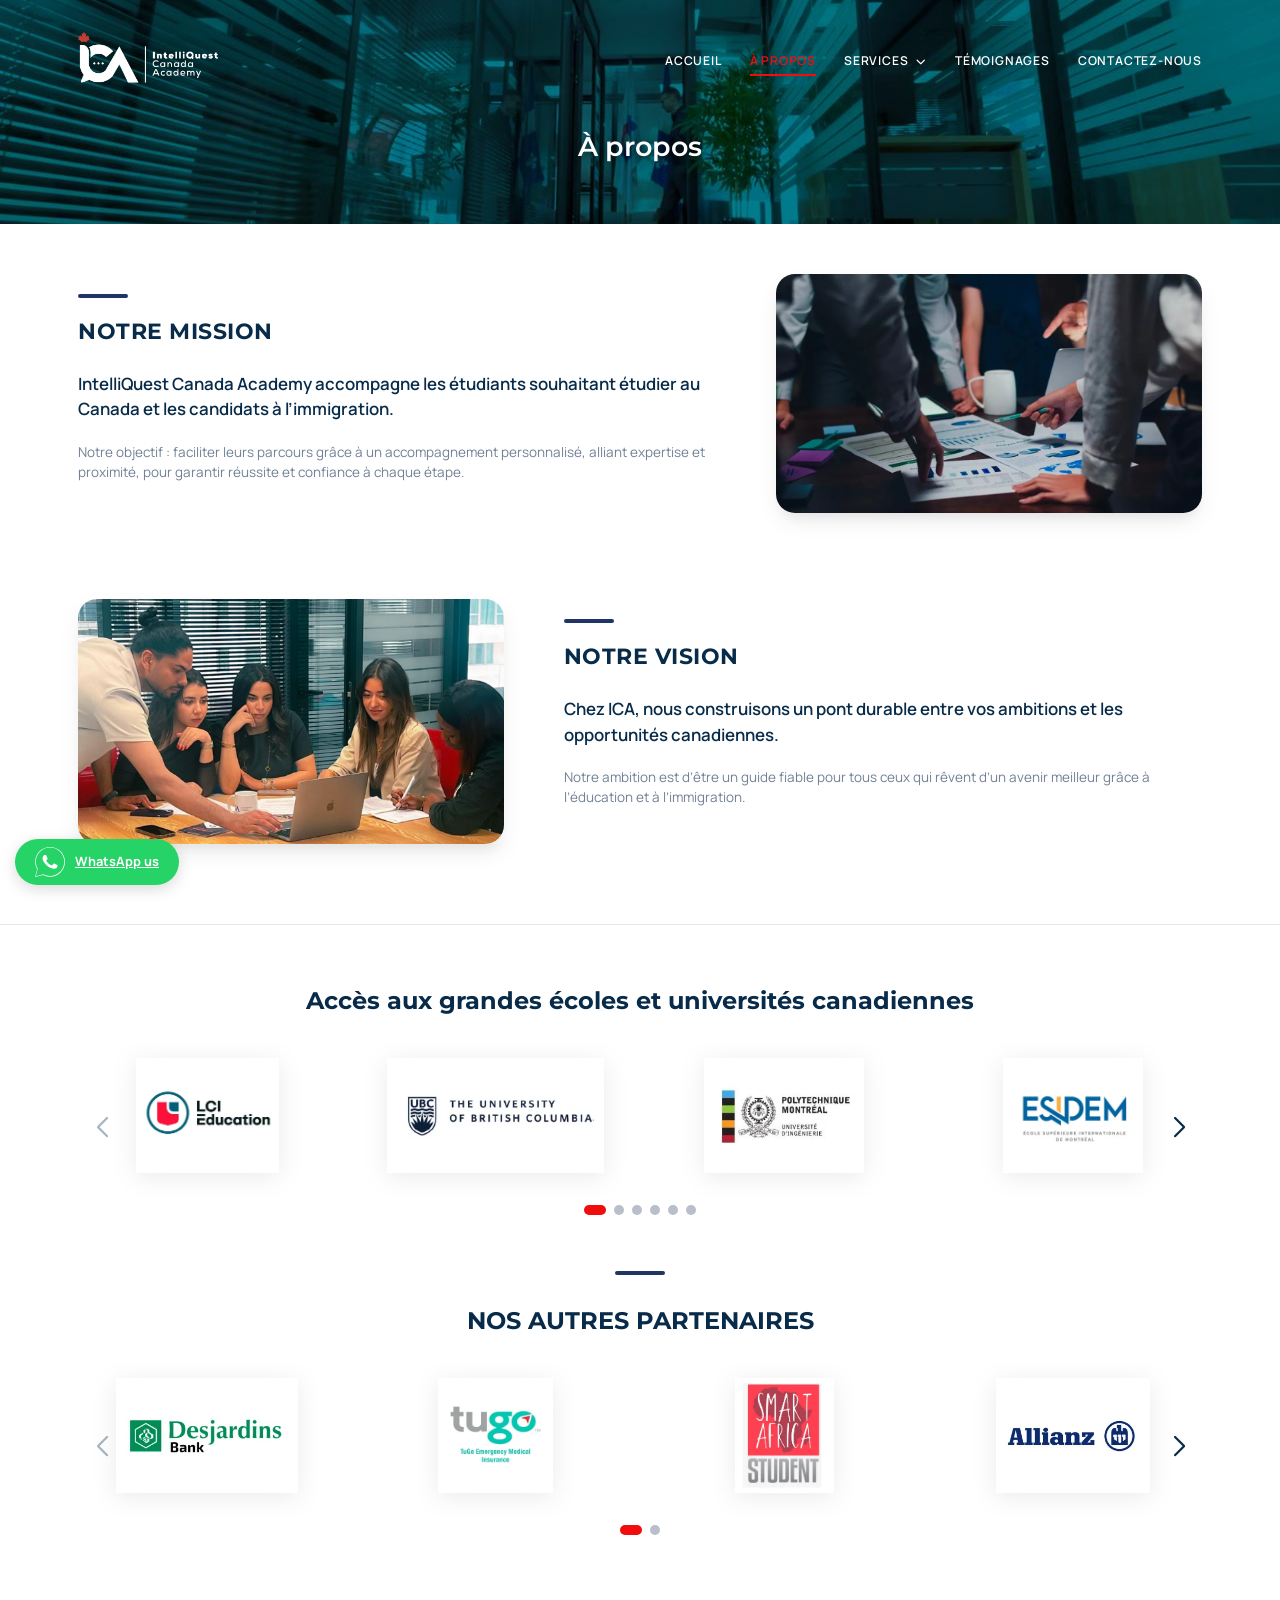
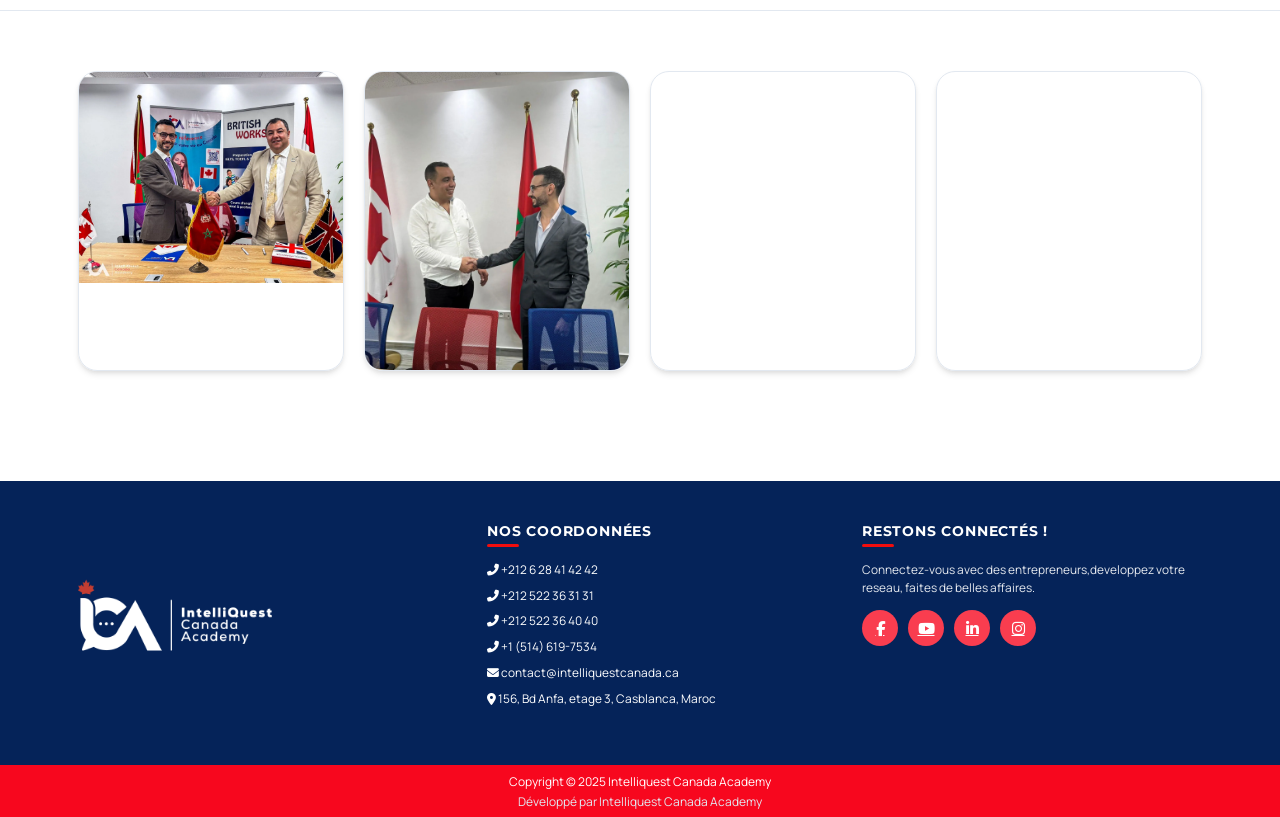
==== commit 33d12c4a: "Apply Option C optimizations: Consolidate fonts to Montserrat and Manrope (400,600,700), add Interse" ====
--- a/a-propos.html
+++ b/a-propos.html
@@ -6,19 +6,26 @@
     <title>À Propos - Intelliquest Canada Academy</title>
     <meta name="description" content="Découvrez la mission et la vision d'IntelliQuest Canada Academy. Votre guide fiable pour l'immigration et les études au Canada.">
     
-    <!-- Fonts -->
+    <!-- Preconnect & DNS-Prefetch -->
     <link rel="preconnect" href="https://fonts.googleapis.com">
     <link rel="preconnect" href="https://fonts.gstatic.com" crossorigin>
-    <link href="https://fonts.googleapis.com/css2?family=Manrope:wght@300;400;500;600;700;800&family=Nunito+Sans:wght@300;400;600;700;800&family=Montserrat:wght@300;400;600;700&display=swap" rel="stylesheet">
+    <link rel="dns-prefetch" href="https://cdnjs.cloudflare.com">
+    
+    <!-- Consolidated Fonts with font-display: swap -->
+    <link href="https://fonts.googleapis.com/css2?family=Manrope:wght@400;600;700&family=Montserrat:wght@400;600;700&display=swap" rel="stylesheet">
     
     <!-- Icons -->
-    <link rel="stylesheet" href="https://cdnjs.cloudflare.com/ajax/libs/font-awesome/6.4.0/css/all.min.css">
+    <link rel="stylesheet" href="https://cdnjs.cloudflare.com/ajax/libs/font-awesome/6.4.0/css/all.min.css" media="print" onload="this.media='all'">
+    <noscript><link rel="stylesheet" href="https://cdnjs.cloudflare.com/ajax/libs/font-awesome/6.4.0/css/all.min.css"></noscript>
     
     <!-- Swiper CSS -->
     <link rel="stylesheet" href="https://cdn.jsdelivr.net/npm/swiper@8/swiper-bundle.min.css" />
     
-    <!-- Custom CSS -->
-    <link rel="stylesheet" href="style.css">
+    <!-- Minified Production CSS -->
+    <link rel="stylesheet" href="style.min.css">
+    
+    <!-- Defer Minified JS -->
+    <script src="script.min.js" defer></script>
     <style>
         /* Vision Promo Box image aspect ratio */
         .vision-img-container {
@@ -140,7 +147,7 @@
                 </div>
                 
                 <div class="about-img-container animate-on-scroll delay-1">
-                    <img src="assets/images/A_E2_95_A0C-PROPOS-2.png" alt="Notre Mission" class="about-img">
+                    <img src="assets/images/A_E2_95_A0C-PROPOS-2.webp" width="600" height="400" loading="lazy" decoding="async" alt="Notre Mission" class="about-img">
                 </div>
             </div>
         </div>
@@ -152,7 +159,7 @@
             <div class="about-grid" style="grid-template-columns: 0.8fr 1.2fr;">
                 <!-- Left: Vision Image (9e158f19...) -->
                 <div class="vision-img-container animate-on-scroll">
-                    <img src="assets/images/9e158f19-1fd2-4f2e-a8c0-56c08bd8266e.jpg" alt="Notre Vision" class="about-img">
+                    <img src="assets/images/9e158f19-1fd2-4f2e-a8c0-56c08bd8266e.webp" width="600" height="400" loading="lazy" decoding="async" alt="Notre Vision" class="about-img">
                 </div>
                 
                 <!-- Right: Vision Text -->
@@ -176,15 +183,15 @@
             <h2 class="partner-title">Accès aux grandes écoles et universités canadiennes</h2>
             <div class="swiper partners-swiper">
                 <div class="swiper-wrapper">
-                    <div class="swiper-slide"><img src="assets/images/Artboard-12-4-300x241.png" alt="Partner"></div>
-                    <div class="swiper-slide"><img src="assets/images/Artboard-14-4-300x159.png" alt="Partner"></div>
-                    <div class="swiper-slide"><img src="assets/images/Artboard-15-4-300x216.png" alt="Partner"></div>
-                    <div class="swiper-slide"><img src="assets/images/Artboard-17-3-300x246.png" alt="Partner"></div>
-                    <div class="swiper-slide"><img src="assets/images/Artboard-19-3-300x246.png" alt="Partner"></div>
-                    <div class="swiper-slide"><img src="assets/images/Artboard-20-3-300x203.png" alt="Partner"></div>
-                    <div class="swiper-slide"><img src="assets/images/Artboard-21-4-300x198.png" alt="Partner"></div>
-                    <div class="swiper-slide"><img src="assets/images/Artboard-22-4-300x186.png" alt="Partner"></div>
-                    <div class="swiper-slide"><img src="assets/images/Artboard-23-4-300x201.png" alt="Partner"></div>
+                    <div class="swiper-slide"><img src="assets/images/Artboard-12-4-300x241.webp" alt="Partner" width="160" height="80" loading="lazy" decoding="async"></div>
+                    <div class="swiper-slide"><img src="assets/images/Artboard-14-4-300x159.webp" alt="Partner" width="160" height="80" loading="lazy" decoding="async"></div>
+                    <div class="swiper-slide"><img src="assets/images/Artboard-15-4-300x216.webp" alt="Partner" width="160" height="80" loading="lazy" decoding="async"></div>
+                    <div class="swiper-slide"><img src="assets/images/Artboard-17-3-300x246.webp" alt="Partner" width="160" height="80" loading="lazy" decoding="async"></div>
+                    <div class="swiper-slide"><img src="assets/images/Artboard-19-3-300x246.webp" alt="Partner" width="160" height="80" loading="lazy" decoding="async"></div>
+                    <div class="swiper-slide"><img src="assets/images/Artboard-20-3-300x203.webp" alt="Partner" width="160" height="80" loading="lazy" decoding="async"></div>
+                    <div class="swiper-slide"><img src="assets/images/Artboard-21-4-300x198.webp" alt="Partner" width="160" height="80" loading="lazy" decoding="async"></div>
+                    <div class="swiper-slide"><img src="assets/images/Artboard-22-4-300x186.webp" alt="Partner" width="160" height="80" loading="lazy" decoding="async"></div>
+                    <div class="swiper-slide"><img src="assets/images/Artboard-23-4-300x201.webp" alt="Partner" width="160" height="80" loading="lazy" decoding="async"></div>
                 </div>
                 <!-- Pagination -->
                 <div class="swiper-pagination"></div>
@@ -198,11 +205,11 @@
             <h2 class="partner-title">NOS AUTRES PARTENAIRES</h2>
             <div class="swiper partners-swiper">
                 <div class="swiper-wrapper">
-                    <div class="swiper-slide"><img src="assets/images/Artboard-24-4-300x190.png" alt="Partner"></div>
-                    <div class="swiper-slide"><img src="assets/images/Artboard-18-3-300x300.png" alt="Partner"></div>
-                    <div class="swiper-slide"><img src="assets/images/Artboard-25-5-259x300.png" alt="Partner"></div>
-                    <div class="swiper-slide"><img src="assets/images/Artboard-16-5-300x224.png" alt="Partner"></div>
-                    <div class="swiper-slide"><img src="assets/images/Artboard-13-5-300x189.png" alt="Partner"></div>
+                    <div class="swiper-slide"><img src="assets/images/Artboard-24-4-300x190.webp" alt="Partner" width="160" height="80" loading="lazy" decoding="async"></div>
+                    <div class="swiper-slide"><img src="assets/images/Artboard-18-3-300x300.webp" alt="Partner" width="160" height="80" loading="lazy" decoding="async"></div>
+                    <div class="swiper-slide"><img src="assets/images/Artboard-25-5-259x300.webp" alt="Partner" width="160" height="80" loading="lazy" decoding="async"></div>
+                    <div class="swiper-slide"><img src="assets/images/Artboard-16-5-300x224.webp" alt="Partner" width="160" height="80" loading="lazy" decoding="async"></div>
+                    <div class="swiper-slide"><img src="assets/images/Artboard-13-5-300x189.webp" alt="Partner" width="160" height="80" loading="lazy" decoding="async"></div>
                 </div>
                 <!-- Pagination -->
                 <div class="swiper-pagination"></div>
@@ -218,16 +225,16 @@
         <div class="container">
             <div class="about-gallery-grid animate-on-scroll">
                 <div class="about-gallery-item">
-                    <img src="assets/images/6ab933dc-2c84-47cc-89f1-0a552257fa0b.jpg" alt="Student Activity">
+                    <img src="assets/images/6ab933dc-2c84-47cc-89f1-0a552257fa0b.webp" width="400" height="280" loading="lazy" decoding="async" alt="Student Activity">
                 </div>
                 <div class="about-gallery-item">
-                    <img src="assets/images/71ba20e5-bc9c-48d8-bc13-ed19a57ba78c.jpg" alt="Student Advice">
+                    <img src="assets/images/71ba20e5-bc9c-48d8-bc13-ed19a57ba78c.webp" width="400" height="280" loading="lazy" decoding="async" alt="Student Advice">
                 </div>
                 <div class="about-gallery-item">
-                    <img src="assets/images/cb2db85e-1498-480b-aea0-2efed1b30ad5.jpg" alt="Consultation">
+                    <img src="assets/images/cb2db85e-1498-480b-aea0-2efed1b30ad5.webp" width="400" height="280" loading="lazy" decoding="async" alt="Consultation">
                 </div>
                 <div class="about-gallery-item">
-                    <img src="assets/images/18cf8cc9-ba29-4697-95d5-103828e4f01d.jpg" alt="Canada Campus">
+                    <img src="assets/images/18cf8cc9-ba29-4697-95d5-103828e4f01d.webp" width="400" height="280" loading="lazy" decoding="async" alt="Canada Campus">
                 </div>
             </div>
         </div>
@@ -238,7 +245,7 @@
         <div class="container">
             <div class="footer-grid">
                 <div class="footer-logo-col">
-                    <img src="assets/images/logo-ICA-en-blanc-500x500-px.png" alt="ICA Logo" class="footer-logo">
+                    <img src="assets/images/logo-ICA-en-blanc-500x500-px.webp" alt="ICA Logo" class="footer-logo" width="190" height="95" loading="lazy" decoding="async">
                 </div>
                 
                 <div class="footer-contact-col">
--- a/style.min.css
+++ b/style.min.css
@@ -0,0 +1 @@
+:root{--primary-color:#F20D0D;--primary-dark:#c80a0a;--primary-pink-red:#F93D4F;--secondary-color:#072B49;--secondary-light:#164371;--footer-bg:#052359;--copyright-bg:#F7071E;--text-color:#2d3748;--text-muted:#718096;--bg-light:#f7fafc;--bg-white:#ffffff;--border-color:#e2e8f0;--font-primary:'Manrope',sans-serif;--font-secondary:'Manrope',sans-serif;--font-nav:'Montserrat',sans-serif;--font-copyright:'Manrope',sans-serif;--font-minion:'Montserrat',sans-serif;--transition:all 0.3s cubic-bezier(0.25,0.8,0.25,1);--shadow-sm:0 1px 3px rgba(0,0,0,0.12),0 1px 2px rgba(0,0,0,0.24);--shadow-md:0 4px 6px -1px rgba(0,0,0,0.1),0 2px 4px -1px rgba(0,0,0,0.06);--shadow-lg:0 10px 25px -5px rgba(0,0,0,0.1),0 10px 10px -5px rgba(0,0,0,0.04)}*{margin:0;padding:0;box-sizing:border-box}html{scroll-behavior:smooth;font-size:13.5px}body{font-family:var(--font-primary);color:var(--text-color);line-height:1.5;background-color:var(--bg-white);overflow-x:hidden}.container{width:100%;max-width:1320px;margin:0 auto;padding:0 28px}.section{padding:60px 0}.bg-light{background-color:var(--bg-light)}.bg-gradient-blue{background:linear-gradient(135deg,var(--secondary-color) 0%,var(--secondary-light) 100%);color:white}.border-top-dark{border-top:1px solid rgba(255,255,255,0.1)}h1,h2,h3,h4,h5,h6,.pdf-section-title,.hero-awwwards-title,.card-service-title,.split-card-title,.carousel-card-title,.timeline-card-title,.expanding-card-title,.section-badge-pill,.hero-badge-pill,.card-badge,.expanding-badge,.nav-links a{font-family:var(--font-minion) !important;font-weight:700;color:var(--secondary-color);margin-bottom:1.2rem;line-height:1.25}.text-white h1,.text-white h2,.text-white h3,.text-white h4{color:white}p{margin-bottom:1.2rem;color:var(--text-muted)}.text-white p{color:#cbd5e0}.divider-line{width:50px;height:4px;background-color:#1F3665;margin-bottom:20px;border-radius:2px}.divider-line.center{margin-left:auto;margin-right:auto}.section-title{font-size:1.65rem;margin-bottom:25px;text-transform:uppercase;letter-spacing:0.5px}.text-center{text-align:center}.btn{display:inline-block;padding:14px 32px;border-radius:50px;font-weight:700;text-transform:uppercase;font-size:0.85rem;letter-spacing:1px;cursor:pointer;transition:var(--transition);border:none}.btn-primary{background-color:var(--primary-color);color:white;box-shadow:0 4px 14px rgba(242,13,13,0.4)}.btn-primary:hover{background-color:var(--primary-dark);transform:translateY(-2px);box-shadow:0 6px 20px rgba(242,13,13,0.6)}.btn-large{padding:16px 40px;font-size:0.95rem}.site-header{position:absolute;top:0;left:0;width:100%;z-index:1000;transition:padding 0.3s cubic-bezier(0.16,1,0.3,1),background-color 0.3s ease,box-shadow 0.3s ease;padding:15px 0 5px 0;background:transparent !important;border-top:none}.site-header.scrolled{position:fixed;background:rgba(7,43,73,0.96) !important;backdrop-filter:blur(14px);-webkit-backdrop-filter:blur(14px);box-shadow:0 4px 20px rgba(0,0,0,0.25);padding:4px 0 !important}.header-container{display:flex;justify-content:space-between;align-items:center}.logo-img{height:165px;width:auto;max-width:330px;margin-top:-24px;margin-bottom:-24px;display:block;object-fit:contain;transition:height 0.3s cubic-bezier(0.16,1,0.3,1),margin 0.3s cubic-bezier(0.16,1,0.3,1),transform 0.3s ease,filter 0.3s ease;filter:drop-shadow(0 5px 18px rgba(0,0,0,0.5))}.site-header.scrolled .logo-img{height:60px !important;max-width:160px !important;margin-top:-4px !important;margin-bottom:-4px !important;filter:drop-shadow(0 3px 10px rgba(0,0,0,0.35))}.main-nav{display:flex;align-items:center;transform:none;transition:transform 0.3s ease}.site-header.scrolled .main-nav{transform:none}.nav-list{display:flex;align-items:center;gap:28px;list-style:none;margin:0;padding:0}.nav-list a:not(.btn){color:#FFFFFF;font-family:'Poppins','Manrope',sans-serif !important;font-size:0.9rem !important;font-weight:600 !important;text-transform:uppercase !important;letter-spacing:0.8px;position:relative;padding:6px 0;margin:0;transition:color 0.25s ease;text-decoration:none;display:inline-block}.nav-list a:not(.btn):hover,.nav-list a.active:not(.btn){color:var(--primary-color) !important}.nav-list a:not(.btn)::after{content:'';position:absolute;bottom:0;left:0;right:0;height:2px;background-color:var(--primary-color);transition:transform 0.25s ease;transform:scaleX(0);transform-origin:center}.nav-list a:not(.btn):hover::after,.nav-list a.active:not(.btn)::after{transform:scaleX(1)}.has-dropdown{position:relative}.nav-chevron{font-size:0.72rem;margin-left:5px;transition:transform 0.3s ease}.has-dropdown:hover .nav-chevron{transform:rotate(180deg)}.dropdown-menu.simple-dropdown{position:absolute;top:100%;left:0;width:260px;background:#072B49;backdrop-filter:blur(16px);-webkit-backdrop-filter:blur(16px);border-radius:14px;padding:10px 0;box-shadow:0 16px 35px rgba(0,0,0,0.4);border:1px solid rgba(255,255,255,0.18);list-style:none;margin:0;opacity:0;visibility:hidden;transform:translateY(10px);transition:opacity 0.25s ease,transform 0.25s ease,visibility 0.25s ease;z-index:9999}.has-dropdown:hover .dropdown-menu.simple-dropdown{opacity:1;visibility:visible;transform:translateY(4px)}.dropdown-menu.simple-dropdown li{margin:0;padding:0}.dropdown-menu.simple-dropdown a{display:block;padding:11px 20px;color:#FFFFFF !important;font-family:var(--font-primary);font-size:0.95rem !important;font-weight:600 !important;text-decoration:none;transition:background 0.2s ease,color 0.2s ease}.dropdown-menu.simple-dropdown a::after{display:none !important}.dropdown-menu.simple-dropdown a:hover,.dropdown-menu.simple-dropdown a.active{background:rgba(255,255,255,0.12);color:#F20D0D !important}.services-mega-menu{position:absolute;top:100%;left:50%;transform:translateX(-50%) translateY(16px);width:820px;background:rgba(7,43,73,0.94);backdrop-filter:blur(24px);-webkit-backdrop-filter:blur(24px);border:1px solid rgba(255,255,255,0.18);border-radius:24px;padding:24px;box-shadow:0 25px 60px rgba(0,0,0,0.45);opacity:0;visibility:hidden;pointer-events:none;transition:opacity 0.35s cubic-bezier(0.16,1,0.3,1),transform 0.35s cubic-bezier(0.16,1,0.3,1),visibility 0.35s ease;z-index:9999}.has-mega-menu:hover .services-mega-menu{opacity:1;visibility:visible;pointer-events:auto;transform:translateX(-50%) translateY(10px)}.mega-menu-grid{display:grid;grid-template-columns:repeat(3,1fr);gap:16px}.mega-menu-card{display:flex;flex-direction:column;padding:20px 18px;border-radius:18px;background:rgba(255,255,255,0.06);border:1px solid rgba(255,255,255,0.12);text-decoration:none !important;transition:all 0.35s cubic-bezier(0.16,1,0.3,1);position:relative;overflow:hidden}.mega-menu-card:hover{transform:translateY(-4px);background:rgba(255,255,255,0.14);border-color:rgba(255,255,255,0.35)}.card-study:hover{border-color:#00AEEF;box-shadow:0 10px 25px rgba(0,174,239,0.3)}.card-immigration:hover{border-color:#F20D0D;box-shadow:0 10px 25px rgba(242,13,13,0.3)}.card-training:hover{border-color:#AB47BC;box-shadow:0 10px 25px rgba(171,71,188,0.3)}.mega-icon-box{width:44px;height:44px;border-radius:14px;display:flex;align-items:center;justify-content:center;font-size:1.25rem;margin-bottom:14px;transition:transform 0.35s cubic-bezier(0.16,1,0.3,1)}.blue-accent{background:rgba(0,174,239,0.18);color:#00AEEF;border:1px solid rgba(0,174,239,0.35)}.red-accent{background:rgba(242,13,13,0.18);color:#FF4D4D;border:1px solid rgba(242,13,13,0.35)}.purple-accent{background:rgba(171,71,188,0.18);color:#E1BEE7;border:1px solid rgba(171,71,188,0.35)}.mega-menu-card:hover .mega-icon-box{transform:scale(1.1) rotate(-5deg)}.mega-card-title-row{display:flex;align-items:center;justify-content:space-between;margin-bottom:8px}.mega-card-title{font-family:var(--font-minion);font-size:1.15rem;font-weight:700;color:#FFFFFF}.mega-arrow{font-size:0.85rem;color:#94A3B8;transition:transform 0.3s ease,color 0.3s ease}.mega-menu-card:hover .mega-arrow{transform:translateX(6px);color:#FFFFFF}.mega-card-desc{font-size:0.82rem;color:#CBD5E1;line-height:1.45;margin-bottom:12px}.mega-badge{display:inline-block;font-size:0.68rem;font-weight:800;letter-spacing:0.8px;padding:4px 10px;border-radius:12px;align-self:flex-start}.mobile-menu-btn{display:none;flex-direction:column;justify-content:space-between;width:30px;height:20px;background:transparent;border:none;cursor:pointer}.btn-line{width:100%;height:3px;background-color:white;border-radius:2px;transition:var(--transition)}.hero-slider-container{position:relative;height:520px;min-height:460px;max-height:580px;overflow:hidden}.slider{position:relative;height:100%;width:100%}.slide{position:absolute;top:0;left:0;width:100%;height:100%;opacity:0;visibility:hidden;transition:opacity 1s ease-in-out,visibility 1s ease-in-out;display:flex;align-items:center;justify-content:center}.slide.active{opacity:1;visibility:visible}.slide-bg{position:absolute;top:0;left:0;width:100%;height:100%;background-size:cover;background-position:center;transform:scale(1.15);transition:transform 6s ease-out}.slide.active .slide-bg{transform:scale(1)}.slide-overlay{position:absolute;top:0;left:0;width:100%;height:100%;background:transparent;z-index:1}.slide-content{position:relative;z-index:2;max-width:900px;padding:0 20px;color:white}.slide-artboard{max-width:450px;height:auto;margin-bottom:30px}.slide-title{font-family:var(--font-secondary);color:white;font-size:3.2rem;font-weight:800;margin-bottom:30px;line-height:1.2;text-shadow:0 2px 10px rgba(0,0,0,0.3)}.slider-dots{position:absolute;bottom:30px;left:50%;transform:translateX(-50%);z-index:10;display:flex;gap:15px}.dot{width:12px;height:12px;border-radius:50%;background-color:rgba(255,255,255,0.4);border:2px solid transparent;cursor:pointer;transition:var(--transition)}.dot.active,.dot:hover{background-color:var(--primary-color);border-color:white;transform:scale(1.2)}.animate-in{opacity:0;transform:translateY(40px);transition:opacity 1s ease,transform 1s ease}.slide.active .animate-in{opacity:1;transform:translateY(0)}.delay-2{transition-delay:0.3s}.about-grid{display:grid;grid-template-columns:1.2fr 0.8fr;gap:60px;align-items:center}.lead-text{font-size:1.25rem;color:var(--secondary-color);font-weight:600;line-height:1.5;margin-bottom:20px}.about-img{width:100%;height:auto;border-radius:19px;box-shadow:var(--shadow-lg)}.services-tabs-section{position:relative;overflow:hidden}.services-tabs-section{position:relative;overflow:hidden}.services-badge-header{display:inline-flex;align-items:center;justify-content:center;gap:12px;background:#FFFFFF;padding:8px 22px;border-radius:30px;box-shadow:0 4px 18px rgba(15,23,42,0.08);border:1px solid #E2E8F0;margin-bottom:20px;transition:transform 0.4s cubic-bezier(0.16,1,0.3,1),box-shadow 0.4s ease}.services-badge-header:hover{transform:translateY(-3px) scale(1.02);box-shadow:0 10px 28px rgba(15,23,42,0.14)}.services-badge-header img{height:32px;width:auto;border-radius:4px;animation:badgeFloat 3.5s ease-in-out infinite}@keyframes badgeFloat{0%,100%{transform:translateY(0)}50%{transform:translateY(-4px)}}.services-badge-header .section-title{font-size:1.45rem;margin-bottom:0;color:var(--secondary-color);font-weight:800}.tabs-container{margin-top:25px;border-radius:18px;overflow:hidden;box-shadow:0 12px 35px -10px rgba(15,23,42,0.09);background-color:#FFFFFF;border:1px solid #E2E8F0;transition:transform 0.4s cubic-bezier(0.16,1,0.3,1),box-shadow 0.4s ease}.tabs-container:hover{box-shadow:0 20px 45px -10px rgba(15,23,42,0.15)}.tabs-header{display:flex;background:linear-gradient(180deg,#F8FAFC 0%,#F1F5F9 100%);padding:10px;gap:10px;border-bottom:1px solid #E2E8F0;overflow-x:auto;scrollbar-width:thin}.tab-btn{flex:1;min-width:160px;padding:13px 22px;background:transparent;border:none;color:#475569;font-family:var(--font-secondary);font-weight:700;font-size:0.92rem;cursor:pointer;transition:all 0.35s cubic-bezier(0.16,1,0.3,1);border-radius:12px;text-align:center;white-space:nowrap;position:relative;outline:none;overflow:hidden}.tab-btn::before{content:'';position:absolute;top:0;left:-100%;width:100%;height:100%;background:linear-gradient(90deg,transparent,rgba(255,255,255,0.3),transparent);transition:left 0.6s ease}.tab-btn:hover::before{left:100%}.tab-btn:hover{color:var(--primary-color);background-color:rgba(242,13,13,0.07);transform:translateY(-2px)}.tab-btn.active{color:#FFFFFF !important;background:linear-gradient(135deg,#F20D0D 0%,#C40909 100%) !important;box-shadow:0 6px 18px rgba(242,13,13,0.4);transform:translateY(-2px) scale(1.02)}.tabs-content{background-color:#FFFFFF;padding:30px 40px;position:relative;min-height:250px;display:flex;align-items:center}.tab-panel{display:none;width:100%}.tab-panel.active{display:block}.tab-panel.active .tab-img-col{animation:slideInLeft 0.55s cubic-bezier(0.16,1,0.3,1) forwards}.tab-panel.active .tab-text-col h3{animation:slideInRight 0.55s cubic-bezier(0.16,1,0.3,1) 0.08s forwards;opacity:0}.tab-panel.active .tab-text-col p{animation:slideInRight 0.55s cubic-bezier(0.16,1,0.3,1) 0.16s forwards;opacity:0}.tab-panel.active .tab-text-col .btn{animation:slideInRight 0.55s cubic-bezier(0.16,1,0.3,1) 0.24s forwards;opacity:0}@keyframes slideInLeft{0%{opacity:0;transform:translateX(-25px) scale(0.96)}100%{opacity:1;transform:translateX(0) scale(1)}}@keyframes slideInRight{0%{opacity:0;transform:translateX(25px)}100%{opacity:1;transform:translateX(0)}}.tab-grid{display:grid;grid-template-columns:minmax(220px,280px) 1.5fr;gap:40px;align-items:center}.tab-img-col{position:relative;border-radius:16px;overflow:hidden;box-shadow:0 10px 25px rgba(15,23,42,0.12);height:210px;width:100%;max-width:280px}.tab-img-col::after{content:'';position:absolute;top:0;left:-150%;width:100%;height:100%;background:linear-gradient(90deg,transparent,rgba(255,255,255,0.4),transparent);transform:skewX(-20deg);transition:left 0.75s ease}.tab-img-col:hover::after{left:150%}.tab-img{width:100%;max-width:280px;height:210px;object-fit:cover;display:block;border-radius:16px;transition:transform 0.6s cubic-bezier(0.16,1,0.3,1)}.tab-img-col:hover .tab-img{transform:scale(1.06)}.tab-text-col h3{color:var(--secondary-color);font-size:1.5rem;font-weight:800;margin-bottom:14px;line-height:1.35}.tab-text-col p{color:#475569;font-size:1.02rem;line-height:1.7;margin-bottom:15px}.testimonial-section{background-color:#f1f1f1 !important}.testimonial-grid{display:grid;grid-template-columns:1.2fr 0.8fr;gap:40px;align-items:center}.testimonial-text{background-image:url('assets/images/Capture-decran-2025-04-28-113657.png');background-size:cover;background-position:center;border-radius:19px;padding:50px 40px;position:relative;z-index:1}.testimonial-text::before{content:'';position:absolute;top:0;left:0;right:0;bottom:0;background-color:rgba(255,255,255,0.9);border-radius:19px;z-index:-1}.testimonial-sub{font-family:var(--font-primary);font-size:1.1rem;font-weight:700;color:var(--primary-color);text-transform:uppercase;letter-spacing:1px;margin-bottom:10px}.testimonial-quote{font-size:2.2rem;font-weight:800;color:var(--secondary-color);line-height:1.3;margin-bottom:20px}.testimonial-desc{font-size:1.1rem;line-height:1.6;margin-bottom:30px}.testimonials-swiper{width:100%;max-width:1000px;height:500px;border-radius:19px;overflow:hidden;position:relative;box-shadow:var(--shadow-lg);margin:30px auto}.testimonials-swiper .swiper-slide{position:relative;width:100%;height:100%;display:flex;align-items:center;justify-content:center}.testimonials-swiper .slide-bg{position:absolute;top:0;left:0;width:100%;height:100%;background-size:cover;background-position:center center;z-index:1}.testimonials-swiper .slide-overlay{position:absolute;top:0;left:0;width:100%;height:100%;background:linear-gradient(180deg,rgba(7,43,73,0.1) 0%,rgba(7,43,73,0.7) 100%);z-index:2}.testimonials-swiper .slide-content{position:relative;z-index:3;width:100%;padding:40px;display:flex;flex-direction:column;align-items:center;justify-content:flex-end;height:100%;text-align:center}.testimonials-swiper .slide-tags{display:flex;flex-wrap:wrap;gap:15px;margin-bottom:30px;justify-content:center}.testimonials-swiper .slide-tag{background-color:var(--primary-color);color:white;padding:10px 20px;border-radius:5px;font-weight:700;font-size:1.2rem;font-family:var(--font-secondary);box-shadow:0 4px 10px rgba(0,0,0,0.15);text-transform:capitalize}.testimonials-swiper .swiper-pagination-bullet{width:12px;height:12px;background:#fff;opacity:0.6}.testimonials-swiper .swiper-pagination-bullet-active{background:var(--primary-color);opacity:1;width:25px;border-radius:6px}.testimonials-swiper .swiper-button-next,.testimonials-swiper .swiper-button-prev{color:#ffffff;background-color:rgba(7,43,73,0.5);width:44px;height:44px;border-radius:50%;transition:var(--transition)}.testimonials-swiper .swiper-button-next:hover,.testimonials-swiper .swiper-button-prev:hover{background-color:var(--primary-color)}.testimonials-swiper .swiper-button-next::after,.testimonials-swiper .swiper-button-prev::after{font-size:1.2rem;font-weight:bold}.video-thumbnail-container{position:relative;border-radius:19px;overflow:hidden;box-shadow:var(--shadow-lg)}.testimonial-img{width:100%;height:auto;display:block}.play-btn-overlay{position:absolute;top:50%;left:50%;transform:translate(-50%,-50%);width:80px;height:80px;background-color:var(--primary-color);color:white;border-radius:50%;display:flex;align-items:center;justify-content:center;font-size:1.8rem;box-shadow:0 4px 20px rgba(242,13,13,0.5);transition:var(--transition)}.play-btn-overlay i{transform:translateX(3px)}.play-btn-overlay:hover{transform:translate(-50%,-50%) scale(1.1);background-color:var(--primary-dark)}.profiles-tags{margin-top:50px;display:flex;flex-wrap:wrap;gap:12px;justify-content:center}.profiles-tags span{background-color:var(--bg-light);padding:10px 20px;border-radius:50px;font-weight:600;font-size:0.9rem;color:var(--secondary-color);border:1px solid var(--border-color)}.partner-title{font-size:1.8rem;margin-bottom:10px;color:var(--secondary-color)}.partner-subtitle{font-size:1.1rem;color:var(--text-muted);font-weight:500;margin-bottom:40px;letter-spacing:1px}.partners-swiper{width:100%;padding:20px 40px 40px 40px;position:relative;overflow:hidden}.partners-swiper .swiper-slide{display:flex;justify-content:center;align-items:center;height:130px}.partners-swiper .swiper-slide img{height:130px;width:auto;max-width:100%;object-fit:contain;transition:var(--transition)}.partners-swiper .swiper-slide img:hover{transform:scale(1.05)}.partners-swiper .swiper-pagination-bullet{width:10px;height:10px;background:var(--text-muted);opacity:0.5;transition:var(--transition)}.partners-swiper .swiper-pagination-bullet-active{background:var(--primary-color);opacity:1;width:22px;border-radius:5px}.partners-swiper .swiper-button-next,.partners-swiper .swiper-button-prev{color:var(--secondary-color);transition:var(--transition)}.partners-swiper .swiper-button-next:hover,.partners-swiper .swiper-button-prev:hover{color:var(--primary-color);transform:scale(1.1)}.partners-swiper .swiper-button-next::after,.partners-swiper .swiper-button-prev::after{font-size:1.5rem;font-weight:bold}.text-required{margin-top:-30px;margin-bottom:50px}.contact-grid{display:grid;grid-template-columns:1.2fr 0.8fr;gap:50px}.contact-form-container{background-color:var(--bg-light);padding:40px;border-radius:19px;box-shadow:var(--shadow-sm);border:1px solid var(--border-color)}.form-group{margin-bottom:20px}.form-row-2{display:grid;grid-template-columns:1fr 1fr;gap:20px}.form-control{width:100%;padding:12px 16px;border:1px solid var(--border-color);border-radius:8px;font-family:var(--font-primary);font-size:0.95rem;color:var(--text-color);background-color:white;transition:var(--transition)}.form-control:focus{outline:none;border-color:var(--primary-color);box-shadow:0 0 0 3px rgba(242,13,13,0.15)}label{display:block;margin-bottom:8px;font-weight:600;font-size:0.9rem;color:var(--secondary-color)}.sub-label{font-size:0.8rem;color:var(--text-muted);font-weight:400;margin-left:5px}.map-container{border-radius:19px;overflow:hidden;box-shadow:var(--shadow-md);height:100%;min-height:400px}.google-map-iframe{width:100%;height:100%;border:none;min-height:400px}.site-footer{background-color:var(--footer-bg);color:white;padding:42px 0 0px;border-top:none}.footer-grid{display:grid;grid-template-columns:1.1fr 1fr 1fr;gap:35px;padding-bottom:30px}.footer-logo{width:52%;max-width:190px;height:auto;margin-top:0;margin-bottom:12px}.site-footer h3,.site-footer h6{color:white;font-family:var(--font-secondary);font-size:1.05rem;text-transform:uppercase;letter-spacing:0.8px;margin-bottom:14px;position:relative;padding-bottom:6px}.site-footer h3::after,.site-footer h6::after{content:'';position:absolute;bottom:0;left:0;width:32px;height:2.5px;background-color:var(--primary-color);border-radius:2px}.footer-contact-list{list-style:none;padding:0;margin:0}.footer-contact-list li{color:#FFFFFF;font-size:0.88rem;line-height:1.5;margin-bottom:8px}.footer-social-col p{color:rgba(255,255,255,0.9);margin-bottom:14px;font-size:0.88rem;line-height:1.5}.footer-social-links{display:flex;gap:10px}.footer-social-links a{display:flex;align-items:center;justify-content:center;width:36px;height:36px;border-radius:50%;background-color:var(--primary-pink-red);color:white;font-size:15px;transition:var(--transition)}.footer-social-links a:hover{background-color:var(--primary-dark);transform:translateY(-3px);box-shadow:0 4px 12px rgba(242,13,13,0.4)}.footer-bottom{background-color:var(--copyright-bg);width:100%;padding:8px 0 6px 0;margin-top:0;border-top:none;text-align:center}.footer-bottom p{margin-bottom:0;font-family:var(--font-copyright);font-size:12px;font-weight:400}.copyright-text-main{color:#FFFFFF}.developed-text{color:#E2E8F0;margin-top:2px}.whatsapp-float-btn{position:fixed;bottom:15px;left:15px;background-color:#25d366;color:white;padding:8px 20px;border-radius:50px;display:flex;align-items:center;gap:10px;font-weight:700;font-size:0.95rem;box-shadow:0 4px 15px rgba(0,0,0,0.15);z-index:1000;transition:var(--transition)}.whatsapp-float-btn svg{fill:white}.whatsapp-float-btn:hover{transform:translateY(-3px) scale(1.03);box-shadow:0 6px 20px rgba(37,211,102,0.4);color:white}@keyframes fadeIn{from{opacity:0;transform:translateY(10px)}to{opacity:1;transform:translateY(0)}}.animate-on-scroll{opacity:0;transform:translateY(30px);transition:opacity 0.8s ease,transform 0.8s ease}.animate-on-scroll.animated{opacity:1;transform:translateY(0)}@media (max-width:992px){.about-grid,.tab-grid,.testimonial-grid,.contact-grid,.footer-grid{grid-template-columns:1fr;gap:40px}.section{padding:70px 0}.site-header{background-color:var(--secondary-color);padding:15px 0}.logo-img{height:55px}.mobile-menu-btn{display:flex}.main-nav{position:absolute;top:100%;left:0;width:100%;background-color:var(--secondary-color);padding:30px 24px;box-shadow:0 10px 15px rgba(0,0,0,0.1);display:none;animation:fadeIn 0.4s ease forwards;border-top:1px solid rgba(255,255,255,0.08)}.main-nav.open{display:block}.nav-list{flex-direction:column;align-items:stretch;gap:20px}.nav-list a:not(.btn){display:block;padding:10px 0;font-size:1.1rem}.nav-list .btn{text-align:center;width:100%;margin-top:10px}.mobile-menu-btn.open .btn-line:nth-child(1){transform:rotate(45deg) translate(5px,6px)}.mobile-menu-btn.open .btn-line:nth-child(2){opacity:0}.mobile-menu-btn.open .btn-line:nth-child(3){transform:rotate(-45deg) translate(5px,-6px)}.slide-title{font-size:2.2rem}.slide-artboard{max-width:80%}.tab-img-col{text-align:center}.tab-img{max-width:400px}.map-container{min-height:300px}}@media (max-width:700px){.nav-list a:not(.btn){font-size:13px}.logo-img{max-width:70px;height:auto}}@media (max-width:576px){.form-row-2{grid-template-columns:1fr;gap:0}.testimonial-quote{font-size:1.8rem}.section-title{font-size:1.8rem}}.page-banner{position:relative;padding:130px 0 60px;background-size:cover;background-position:center center;background-repeat:no-repeat;text-align:center;color:white}.page-banner::before{content:'';position:absolute;top:0;left:0;width:100%;height:100%;background:rgba(0,0,0,0.45);z-index:1}.page-banner .container{position:relative;z-index:2}.page-banner h1{font-family:var(--font-secondary);font-size:2rem !important;font-weight:600;color:white !important;text-shadow:0 1px 8px rgba(0,0,0,0.4);letter-spacing:0px;margin:0;text-transform:none}.contact-info-grid{display:grid;grid-template-columns:0.8fr 1.2fr;gap:40px;margin-bottom:60px;align-items:flex-start}.contact-left-text{display:flex;flex-direction:column;justify-content:flex-start}.contact-left-text h2{font-size:2.2rem;font-weight:800;color:var(--secondary-color);margin-bottom:20px;text-transform:none;font-family:var(--font-primary)}.contact-left-text p{font-size:1.05rem;line-height:1.8;color:var(--text-color);margin-bottom:30px}.contact-social-icons{display:flex;gap:15px}.contact-social-icon{display:flex;align-items:center;justify-content:center;width:44px;height:44px;background-color:var(--primary-color);color:white;border-radius:50%;font-size:1.15rem;transition:var(--transition);text-decoration:none}.contact-social-icon:hover{background-color:var(--secondary-color);transform:translateY(-3px);color:white}.contact-cards-row{display:grid;grid-template-columns:1fr 1fr 1fr;gap:20px}.contact-info-card{background:#ffffff;border-radius:19px;padding:35px 20px;text-align:center;box-shadow:0 10px 30px rgba(0,0,0,0.06);border:1px solid var(--border-color);display:flex;flex-direction:column;align-items:center;min-height:330px}.contact-card-icon-wrapper{width:60px;height:60px;background-color:#FFF5F5;border-radius:50%;display:flex;align-items:center;justify-content:center;margin-bottom:20px}.contact-card-icon-wrapper i{color:var(--primary-color);font-size:1.5rem}.contact-info-card h4{font-size:1.25rem;font-weight:700;color:var(--secondary-color);margin-bottom:20px;font-family:var(--font-primary)}.contact-info-card p,.contact-info-card ul{font-size:0.95rem;color:var(--text-color);list-style:none;line-height:1.7;margin:0;padding:0}.contact-info-card ul li{margin-bottom:8px}@media (max-width:1024px){.contact-info-grid{grid-template-columns:1fr;gap:40px}.contact-cards-row{grid-template-columns:1fr}.contact-info-card{min-height:auto}}.contact-form-centered-container{max-width:700px;margin:0 auto;background:#ffffff;padding:40px;border-radius:12px;box-shadow:0 10px 30px rgba(0,0,0,0.05);border:1px solid var(--border-color)}.oscar-form .btn-primary{background-color:#007bff !important;color:white !important;border-radius:4px !important;padding:10px 24px !important;font-size:1rem !important;font-weight:500 !important;text-transform:none !important;letter-spacing:normal !important;box-shadow:none !important;transition:background-color 0.2s ease-in-out !important}.oscar-form .btn-primary:hover{background-color:#0056b3 !important;transform:none !important;box-shadow:none !important}.oscar-form .form-btn{text-align:left !important;margin-top:20px}.oscar-form label{font-size:1rem;font-weight:400;color:#212529;margin-bottom:8px}.oscar-form .form-text.text-muted{display:block;margin-top:5px;font-size:0.875rem;color:#6c757d}.oscar-form .oscar_input_required{text-align:right;font-size:0.95rem;color:#212529;font-weight:normal}.page-banner + .section{padding-top:50px !important}.google-reviews-section{background-color:#F8FAFC;padding:80px 0}.google-badge-box{display:inline-flex;align-items:center;gap:16px;background:#FFFFFF;padding:14px 28px;border-radius:50px;box-shadow:0 4px 20px rgba(0,0,0,0.06);margin:0 auto 40px auto;border:1px solid #E2E8F0}.google-badge-logo{width:44px;height:44px;background:#4285F4;color:white;border-radius:50%;display:flex;align-items:center;justify-content:center;font-size:20px}.google-badge-info{text-align:left}.google-score{font-size:1.15rem;font-weight:800;color:#1E293B;margin-right:8px}.google-stars{display:inline-flex;color:#F59E0B;font-size:14px;gap:2px}.google-count{display:block;font-size:0.85rem;color:#64748B;margin-top:2px}.google-review-card{background:#FFFFFF;border-radius:16px;padding:28px;box-shadow:0 4px 16px rgba(0,0,0,0.05);border:1px solid #F1F5F9;height:100%;display:flex;flex-direction:column;justify-content:space-between;transition:transform 0.3s ease,box-shadow 0.3s ease}.google-review-card:hover{transform:translateY(-5px);box-shadow:0 12px 30px rgba(0,0,0,0.08)}.google-review-header{display:flex;align-items:center;gap:14px;margin-bottom:14px}.google-author-img{width:48px;height:48px;border-radius:50%;object-fit:cover;border:2px solid #E2E8F0}.google-avatar-circle{width:48px;height:48px;border-radius:50%;display:flex;align-items:center;justify-content:center;color:#FFFFFF;font-size:20px;font-weight:700;text-transform:lowercase;box-shadow:0 2px 6px rgba(0,0,0,0.15);flex-shrink:0}.google-author-info{flex:1}.google-author-name{font-size:1rem;font-weight:700;color:#0F172A;margin-bottom:2px}.google-review-date{font-size:0.8rem;color:#94A3B8}.google-card-badge{color:#4285F4;font-size:18px}.google-review-card{background:#FFFFFF;border:1px solid #E2E8F0;border-radius:16px;padding:24px;box-shadow:0 4px 20px rgba(0,0,0,0.05);height:100%;display:flex;flex-direction:column;justify-content:space-between;text-align:center;max-width:680px;margin:0 auto}.google-card-stars{color:#F59E0B;font-size:16px;margin:12px 0 16px 0;display:flex;align-items:center;justify-content:center;gap:6px}.google-pole-badge{font-size:0.75rem;font-weight:700;color:#0F172A;background:#F1F5F9;padding:3px 10px;border-radius:12px}.google-review-text{font-size:0.95rem;color:#334155;line-height:1.6;font-style:italic;margin-bottom:20px}.google-card-footer{border-top:1px solid #F1F5F9;padding-top:14px;margin-top:14px}.google-verify-link{display:inline-flex;align-items:center;gap:8px;color:#4285F4;font-size:0.85rem;font-weight:700;text-decoration:none;transition:color 0.2s ease}.google-verify-link:hover{color:#1A73E8;text-decoration:underline}.google-badge-btn{display:inline-flex;align-items:center;gap:8px;background:#4285F4;color:white !important;padding:8px 18px;border-radius:20px;font-size:0.85rem;font-weight:600;text-decoration:none;transition:background 0.2s ease;margin-left:12px}.google-badge-btn:hover{background:#1A73E8}#scroll-progress{position:fixed;top:0;left:0;height:4px;background:linear-gradient(90deg,#F20D0D 0%,#3B82F6 100%);z-index:10000;width:0%;transition:width 0.1s ease-out;box-shadow:0 0 10px rgba(242,13,13,0.6)}.hero-title{animation:heroFadeUp 1s cubic-bezier(0.16,1,0.3,1) forwards}@keyframes heroFadeUp{0%{opacity:0;transform:translateY(30px) scale(0.98)}100%{opacity:1;transform:translateY(0) scale(1)}}.btn-primary{animation:pulseGlow 3s infinite ease-in-out}@keyframes pulseGlow{0%,100%{box-shadow:0 4px 14px rgba(242,13,13,0.4)}50%{box-shadow:0 8px 24px rgba(242,13,13,0.75)}}.google-card,.tab-grid,.feature-card{transition:transform 0.4s cubic-bezier(0.16,1,0.3,1),box-shadow 0.4s ease,border-color 0.4s ease}.google-card:hover{transform:translateY(-8px) scale(1.02);box-shadow:0 20px 40px rgba(15,23,42,0.15) !important;border-color:rgba(242,13,13,0.3) !important}.google-card-stars i{transition:transform 0.3s ease,color 0.3s ease}.google-card:hover .google-card-stars i{transform:scale(1.18);color:#F59E0B}.whatsapp-float-btn{animation:floatWhatsApp 4s ease-in-out infinite}@keyframes floatWhatsApp{0%,100%{transform:translateY(0)}50%{transform:translateY(-8px)}}.announcement-banner{position:relative;z-index:10001;background:linear-gradient(90deg,#072B49 0%,#11385C 55%,#E11D48 100%);color:#FFFFFF;padding:10px 0;font-size:0.88rem;box-shadow:0 4px 15px rgba(7,43,73,0.25);transition:all 0.4s cubic-bezier(0.16,1,0.3,1)}.announcement-banner.hidden{display:none !important}.announcement-container{display:flex;align-items:center;justify-content:space-between;gap:15px}.announcement-content{display:flex;align-items:center;gap:14px;flex-wrap:wrap;flex:1;justify-content:center}.announcement-tag{background:#E11D48;color:#FFFFFF;font-weight:800;font-size:0.72rem;padding:3px 10px;border-radius:12px;letter-spacing:1px;text-transform:uppercase;animation:tagPulse 2s infinite ease-in-out;box-shadow:0 0 10px rgba(225,29,72,0.5)}@keyframes tagPulse{0%,100%{transform:scale(1);box-shadow:0 0 10px rgba(225,29,72,0.5)}50%{transform:scale(1.06);box-shadow:0 0 18px rgba(225,29,72,0.85)}}.announcement-text{font-weight:600;color:#F8FAFC;line-height:1.4}.announcement-btn{background:#FFFFFF;color:#072B49 !important;font-weight:800;font-size:0.78rem;padding:6px 14px;border-radius:20px;text-decoration:none;transition:all 0.3s ease;display:inline-flex;align-items:center;gap:6px;white-space:nowrap;box-shadow:0 2px 8px rgba(0,0,0,0.2)}.announcement-btn:hover{background:#F1F5F9;transform:translateX(2px);color:#E11D48 !important}.announcement-close-btn{background:transparent;border:none;color:rgba(255,255,255,0.8);font-size:1.4rem;cursor:pointer;line-height:1;padding:0 5px;transition:color 0.2s ease,transform 0.2s ease}.announcement-close-btn:hover{color:#FFFFFF;transform:scale(1.2)}.admin-trigger-btn{position:fixed;bottom:25px;left:25px;width:44px;height:44px;background:#072B49;color:#FFFFFF;border-radius:50%;display:flex;align-items:center;justify-content:center;box-shadow:0 4px 15px rgba(0,0,0,0.3);cursor:pointer;z-index:9999;border:2px solid #FFFFFF;transition:transform 0.3s ease,background 0.3s ease}.admin-trigger-btn:hover{transform:rotate(90deg) scale(1.1);background:#E11D48}.admin-modal-overlay{position:fixed;top:0;left:0;width:100%;height:100%;background:rgba(15,23,42,0.75);backdrop-filter:blur(6px);z-index:10005;display:flex;align-items:center;justify-content:center;padding:20px;opacity:0;pointer-events:none;transition:opacity 0.3s ease}.admin-modal-overlay.active{opacity:1;pointer-events:auto}.admin-modal-card{background:#FFFFFF;border-radius:20px;max-width:550px;width:100%;padding:30px;box-shadow:0 25px 50px -12px rgba(0,0,0,0.25);border:1px solid #E2E8F0;transform:translateY(20px) scale(0.95);transition:transform 0.3s cubic-bezier(0.16,1,0.3,1)}.admin-modal-overlay.active .admin-modal-card{transform:translateY(0) scale(1)}.admin-modal-header{display:flex;align-items:center;justify-content:space-between;margin-bottom:20px;padding-bottom:15px;border-bottom:1px solid #E2E8F0}.admin-modal-header h3{margin:0;color:#072B49;font-size:1.3rem;font-weight:800;display:flex;align-items:center;gap:10px}.admin-form-group{margin-bottom:18px}.admin-form-group label{display:block;font-weight:700;font-size:0.88rem;color:#334155;margin-bottom:6px}.admin-input,.admin-textarea{width:100%;padding:10px 14px;border-radius:10px;border:1px solid #CBD5E1;font-family:inherit;font-size:0.9rem;color:#0F172A;outline:none;transition:border-color 0.2s ease,box-shadow 0.2s ease}.admin-input:focus,.admin-textarea:focus{border-color:#E11D48;box-shadow:0 0 0 3px rgba(225,29,72,0.15)}.hero-awwwards-section{position:relative;min-height:85vh;display:flex;align-items:center;justify-content:center;padding:85px 0 60px 0;overflow:hidden;color:#FFFFFF;background-color:#072B49}.hero-backdrop-stack{position:absolute;inset:0;z-index:1;overflow:hidden}.hero-backdrop-layer{position:absolute;inset:0;width:100%;height:100%;background-size:cover;background-position:center top;opacity:0;transform:scale(1.05) translateZ(0);will-change:opacity,transform;transition:opacity 0.85s cubic-bezier(0.16,1,0.3,1),transform 1.25s cubic-bezier(0.16,1,0.3,1);z-index:1}.hero-backdrop-layer.active{opacity:1;transform:scale(1) translateZ(0);z-index:2}.hero-backdrop-overlay{position:absolute;inset:0;background:linear-gradient( 180deg,rgba(7,43,73,0.05) 0%,rgba(7,43,73,0.15) 50%,rgba(7,43,73,0.4) 100% );z-index:3;pointer-events:none}.hero-awwwards-container{position:relative;z-index:10;width:100%;max-width:1280px;margin:0 auto;padding:0 28px}.hero-awwwards-header{text-align:center;max-width:820px;margin:0 auto 40px auto}.hero-badge-pill{display:inline-block;background:rgba(0,174,239,0.22);border:1px solid rgba(0,174,239,0.5);color:#00AEEF;padding:6px 18px;border-radius:30px;font-size:0.78rem;font-weight:800;letter-spacing:1.2px;margin-bottom:14px;box-shadow:0 4px 15px rgba(0,174,239,0.2)}.hero-awwwards-title{font-family:var(--font-minion);font-size:2.6rem;font-weight:800;line-height:1.22;color:#FFFFFF;margin-bottom:14px;text-shadow:0 4px 25px rgba(0,0,0,0.45)}.hero-awwwards-subtitle{font-size:1.05rem;color:#E2E8F0;line-height:1.6;font-weight:400;max-width:680px;margin:0 auto;opacity:0.95}.hero-services-cards-grid{display:grid;grid-template-columns:repeat(3,minmax(0,1fr));gap:clamp(12px,1.8vw,24px);width:100%;max-width:100%;box-sizing:border-box;align-items:stretch}.interactive-service-card{position:relative;background:rgba(7,43,73,0.85);border:1px solid rgba(255,255,255,0.22);border-radius:clamp(12px,1.5vw,18px);padding:clamp(14px,1.8vw,22px);box-shadow:0 14px 30px rgba(0,0,0,0.25);cursor:pointer;overflow:hidden;display:flex;flex-direction:column;justify-content:space-between;width:100%;max-width:100%;min-height:auto;height:auto;box-sizing:border-box;transition:transform 0.45s cubic-bezier(0.16,1,0.3,1),background 0.45s cubic-bezier(0.16,1,0.3,1),border-color 0.45s cubic-bezier(0.16,1,0.3,1),box-shadow 0.45s cubic-bezier(0.16,1,0.3,1),opacity 0.45s ease,filter 0.45s ease}.card-glass-glow{position:absolute;inset:0;background:radial-gradient(circle at 50% 0%,rgba(255,255,255,0.15),transparent 70%);opacity:0;transition:opacity 0.4s ease;pointer-events:none}.card-header-row{display:flex;align-items:center;justify-content:space-between;margin-bottom:14px}.card-icon-box{width:42px;height:42px;border-radius:12px;background:rgba(255,255,255,0.12);display:flex;align-items:center;justify-content:center;font-size:1.15rem;color:#FFFFFF;border:1px solid rgba(255,255,255,0.2);transition:transform 0.4s cubic-bezier(0.16,1,0.3,1),background 0.4s ease,box-shadow 0.4s ease}.blue-glow{color:#00AEEF;border-color:rgba(0,174,239,0.4)}.red-glow{color:#F20D0D;border-color:rgba(242,13,13,0.4)}.purple-glow{color:#AB47BC;border-color:rgba(171,71,188,0.4)}.card-badge{font-size:0.68rem;font-weight:800;letter-spacing:0.8px;padding:4px 10px;border-radius:16px;background:rgba(0,174,239,0.15);color:#00AEEF;border:1px solid rgba(0,174,239,0.3)}.badge-red{background:rgba(242,13,13,0.15);color:#FF4D4D;border-color:rgba(242,13,13,0.3)}.badge-purple{background:rgba(171,71,188,0.15);color:#E1BEE7;border-color:rgba(171,71,188,0.3)}.card-service-title{font-family:var(--font-minion);font-size:1.4rem;font-weight:800;color:#FFFFFF;margin-bottom:4px;line-height:1.2}.card-service-tagline{font-size:0.82rem;color:#94A3B8;font-weight:500;margin-bottom:10px}.card-expandable-content{max-height:0;opacity:0;overflow:hidden;transition:max-height 0.45s cubic-bezier(0.16,1,0.3,1),opacity 0.45s cubic-bezier(0.16,1,0.3,1),margin-top 0.45s ease}.card-service-desc{font-size:0.82rem;color:#E2E8F0;line-height:1.45;margin-bottom:14px}.hero-service-btn{display:inline-flex;align-items:center;justify-content:space-between;width:100%;padding:9px 16px;border-radius:25px;font-size:0.82rem;font-weight:700;text-decoration:none;transition:all 0.3s ease}.btn-blue{background:#00AEEF;color:#FFFFFF;box-shadow:0 6px 18px rgba(0,174,239,0.35)}.btn-blue:hover{background:#0088CC;box-shadow:0 10px 25px rgba(0,174,239,0.5)}.btn-red{background:#F20D0D;color:#FFFFFF;box-shadow:0 6px 18px rgba(242,13,13,0.35)}.btn-red:hover{background:#C8102E;box-shadow:0 10px 25px rgba(242,13,13,0.5)}.btn-purple{background:#7B1FA2;color:#FFFFFF;box-shadow:0 6px 18px rgba(123,31,162,0.35)}.btn-purple:hover{background:#4A148C;box-shadow:0 10px 25px rgba(123,31,162,0.5)}.icon-arrow{transition:transform 0.3s ease}.hero-service-btn:hover .icon-arrow{transform:translateX(5px)}.interactive-service-card:hover{transform:translateY(-8px) scale(1.02);background:rgba(255,255,255,0.16);border-color:rgba(255,255,255,0.45);box-shadow:0 25px 50px rgba(0,0,0,0.35)}.card-etudes:hover{border-color:#00AEEF;box-shadow:0 0 35px rgba(0,174,239,0.4),0 25px 50px rgba(0,0,0,0.35)}.card-immigration:hover{border-color:#F20D0D;box-shadow:0 0 35px rgba(242,13,13,0.4),0 25px 50px rgba(0,0,0,0.35)}.card-training:hover{border-color:#AB47BC;box-shadow:0 0 35px rgba(171,71,188,0.4),0 25px 50px rgba(0,0,0,0.35)}.interactive-service-card:hover .card-glass-glow{opacity:1}.interactive-service-card:hover .card-icon-box{transform:scale(1.1) rotate(-4deg)}.interactive-service-card:hover .card-expandable-content{max-height:180px;opacity:1;margin-top:15px}.hero-services-cards-grid.has-active-hover .interactive-service-card:not(:hover){opacity:0.55;transform:scale(0.97);filter:blur(1px)}.btn-cyan{background-color:#00AEEF;color:#FFFFFF;font-weight:700;padding:12px 28px;border-radius:30px;text-decoration:none;display:inline-block;box-shadow:0 4px 15px rgba(0,174,239,0.4);transition:transform 0.2s ease,background-color 0.2s ease}.btn-cyan:hover{background-color:#009BD5;transform:translateY(-2px)}.about-corporate-section{padding:45px 0;background-color:#FFFFFF}.about-corporate-banner{background:linear-gradient(135deg,#072B49 0%,#164371 100%);border-radius:24px;padding:45px 40px;box-shadow:0 20px 50px rgba(7,43,73,0.25);position:relative;overflow:hidden;border:1px solid rgba(255,255,255,0.12)}.about-corporate-grid{display:grid;grid-template-columns:1.15fr 1fr;gap:35px;align-items:center}.about-badge-pill{display:inline-block;background:rgba(0,174,239,0.18);color:#00AEEF;border:1px solid rgba(0,174,239,0.35);padding:4px 12px;border-radius:20px;font-size:0.75rem;font-weight:800;letter-spacing:1px;margin-bottom:12px}.about-corporate-title{font-family:'Minion Pro','Playfair Display',Georgia,serif !important;font-size:1.8rem;font-weight:800;color:#FFFFFF !important;margin-bottom:12px;line-height:1.2}.about-corporate-lead{font-size:0.96rem;color:rgba(255,255,255,0.95);line-height:1.5;margin-bottom:10px}.about-corporate-desc{font-size:0.88rem;color:rgba(255,255,255,0.78);line-height:1.55;margin-bottom:20px}.about-stats-row{display:grid;grid-template-columns:repeat(3,1fr);gap:16px;margin-bottom:35px}.about-stat-card{background:rgba(255,255,255,0.12);border:1px solid rgba(255,255,255,0.2);border-radius:18px;padding:16px 14px;text-align:center;transition:transform 0.3s ease,background 0.3s ease,border-color 0.3s ease}.about-stat-card:hover{transform:translateY(-4px);background:rgba(255,255,255,0.18);border-color:rgba(0,174,239,0.5)}.stat-number{display:block;font-family:'Outfit','Montserrat','Inter',-apple-system,sans-serif !important;font-size:1.85rem;font-weight:800;color:#00AEEF;margin-bottom:4px;letter-spacing:-0.5px}.stat-label{display:block;font-size:0.78rem;color:rgba(255,255,255,0.85);line-height:1.35;font-weight:600}.about-cta-btn{display:inline-flex;align-items:center;gap:12px;background:#00AEEF;color:#FFFFFF;padding:14px 30px;border-radius:30px;font-size:0.95rem;font-weight:700;text-decoration:none !important;box-shadow:0 8px 25px rgba(0,174,239,0.4);transition:background 0.3s ease,transform 0.3s ease,box-shadow 0.3s ease}.about-cta-btn:hover{background:#009BD5;transform:translateY(-2px);box-shadow:0 12px 30px rgba(0,174,239,0.55)}.about-cta-btn .icon-arrow{transition:transform 0.3s ease}.about-cta-btn:hover .icon-arrow{transform:translateX(6px)}.about-img-stage-box{position:relative;border-radius:24px;overflow:hidden;box-shadow:0 20px 45px rgba(0,0,0,0.3);border:1px solid rgba(255,255,255,0.15);height:380px}.about-corporate-img{width:100%;height:100%;object-fit:cover;transition:transform 0.6s ease}.about-img-stage-box:hover .about-corporate-img{transform:scale(1.06)}.about-img-overlay{position:absolute;inset:0;background:linear-gradient(180deg,rgba(7,43,73,0.05) 0%,rgba(7,43,73,0.3) 100%)}.about-glass-badge{position:absolute;bottom:20px;left:20px;right:20px;background:rgba(7,43,73,0.9);border:1px solid rgba(255,255,255,0.25);border-radius:16px;padding:12px 20px;color:#FFFFFF;font-size:0.88rem;font-weight:700;display:flex;align-items:center}@media (max-width:992px){.about-corporate-banner{padding:35px 24px}.about-corporate-grid{grid-template-columns:1fr;gap:35px}.about-stats-row{grid-template-columns:repeat(3,minmax(0,1fr));gap:10px}.about-img-stage-box{height:280px}}.services-expanding-section{padding:50px 0;background-color:#FFFFFF;overflow:hidden}.expanding-section-title{font-family:'Minion Pro','Playfair Display',Georgia,serif;font-size:1.8rem;font-weight:800;color:#072B49;margin:8px 0}.expanding-section-subtitle{font-size:0.95rem;color:#64748B;max-width:620px;margin:0 auto 30px}.expanding-cards-flex{display:flex;gap:18px;height:390px;max-width:1140px;margin:0 auto}.expanding-card{position:relative;flex:1;border-radius:32px;overflow:hidden;text-decoration:none !important;border:1px solid #E2E8F0;box-shadow:0 18px 45px rgba(7,43,73,0.1);transition:flex 0.6s cubic-bezier(0.16,1,0.3,1),transform 0.6s cubic-bezier(0.16,1,0.3,1),box-shadow 0.6s ease,border-color 0.6s ease;display:flex;flex-direction:column;justify-content:flex-end}.expanding-cards-flex:hover .expanding-card{flex:0.8}.expanding-cards-flex .expanding-card:hover,.expanding-card.active{flex:2.3;box-shadow:0 30px 70px rgba(7,43,73,0.25)}.card-study:hover,.card-study.active{border-color:#00AEEF}.card-immigration:hover,.card-immigration.active{border-color:#F20D0D}.card-training:hover,.card-training.active{border-color:#7B1FA2}.expanding-card-bg{position:absolute;inset:0;background-size:cover;transition:transform 0.6s cubic-bezier(0.16,1,0.3,1)}.bg-study{background-position:right 35% center !important}.bg-immigration{background-position:right 35% center !important}.bg-training{background-position:right 25% center !important}.expanding-card:hover .expanding-card-bg{transform:scale(1.08)}.expanding-card-overlay{position:absolute;inset:0;background:linear-gradient(180deg,rgba(7,43,73,0.05) 0%,rgba(7,43,73,0.35) 50%,rgba(7,43,73,0.88) 100%);transition:background 0.4s ease}.expanding-card:hover .expanding-card-overlay{background:linear-gradient(180deg,rgba(7,43,73,0.02) 0%,rgba(7,43,73,0.25) 50%,rgba(7,43,73,0.82) 100%)}.expanding-card-content{position:relative;z-index:5;padding:40px 34px;display:flex;flex-direction:column}.expanding-badge{align-self:flex-start;padding:6px 14px;border-radius:20px;font-size:0.75rem;font-weight:800;letter-spacing:1px;margin-bottom:18px}.badge-blue{background:rgba(0,174,239,0.25);color:#00AEEF;border:1px solid rgba(0,174,239,0.4)}.badge-red{background:rgba(242,13,13,0.25);color:#FF4D4D;border:1px solid rgba(242,13,13,0.4)}.badge-purple{background:rgba(123,31,162,0.25);color:#E1BEE7;border:1px solid rgba(123,31,162,0.4)}.expanding-card-header{display:flex;align-items:center;gap:14px;margin-bottom:12px}.expanding-card-icon{width:52px;height:52px;border-radius:16px;display:flex;align-items:center;justify-content:center;font-size:1.35rem;flex-shrink:0;transition:transform 0.35s ease}.blue-icon{background:rgba(0,174,239,0.14);color:#00AEEF;border:1px solid rgba(0,174,239,0.3)}.red-icon{background:rgba(242,13,13,0.14);color:#F20D0D;border:1px solid rgba(242,13,13,0.3)}.purple-icon{background:rgba(123,31,162,0.14);color:#7B1FA2;border:1px solid rgba(123,31,162,0.3)}.expanding-card:hover .expanding-card-icon{transform:scale(1.1) rotate(-4deg)}.expanding-card-title{font-family:'Minion Pro','Playfair Display',Georgia,serif;font-size:1.65rem;font-weight:800;color:#FFFFFF;margin:0;white-space:nowrap}.expanding-card-desc{font-size:1rem;color:rgba(255,255,255,0.9);line-height:1.6;margin-bottom:24px;max-height:0;opacity:0;overflow:hidden;transition:max-height 0.5s ease,opacity 0.5s ease}.expanding-cards-flex .expanding-card:hover .expanding-card-desc,.expanding-card.active .expanding-card-desc{max-height:100px;opacity:1}.expanding-discover-btn{display:inline-flex;align-items:center;justify-content:space-between;padding:12px 24px;border-radius:30px;font-size:0.9rem;font-weight:700;align-self:flex-start;transition:transform 0.25s ease,box-shadow 0.25s ease}.btn-blue{background:#00AEEF;color:#FFFFFF;box-shadow:0 6px 20px rgba(0,174,239,0.35)}.btn-red{background:#F20D0D;color:#FFFFFF;box-shadow:0 6px 20px rgba(242,13,13,0.35)}.btn-purple{background:#7B1FA2;color:#FFFFFF;box-shadow:0 6px 20px rgba(123,31,162,0.35)}.expanding-discover-btn:hover{transform:translateY(-2px)}.expanding-discover-btn .icon-arrow{transition:transform 0.3s ease;margin-left:10px}.expanding-discover-btn:hover .icon-arrow{transform:translateX(5px)}@media (max-width:992px){.expanding-cards-flex{flex-direction:column;height:auto}.expanding-card{height:320px;flex:1 !important}.expanding-card-desc{max-height:100px;opacity:1}}.pdf-red-divider{position:relative;text-align:center;margin:45px 0 25px 0}.pdf-red-divider::before{content:"";position:absolute;top:50%;left:0;right:0;height:2px;background-color:#F20D0D;z-index:1}.pdf-red-divider span{position:relative;z-index:2;background-color:#FFFFFF;padding:0 20px;color:#00AEEF;font-size:1.3rem;font-weight:700;font-family:var(--font-minion)}.service-block-section .container{max-width:1060px;margin-left:auto;margin-right:auto;padding-left:20px;padding-right:20px}.pdf-banner{border-radius:16px;display:flex;align-items:center;justify-content:flex-start;padding:45px 50px;position:relative;min-height:310px;overflow:hidden;margin-bottom:30px;color:#FFFFFF;box-shadow:0 10px 28px rgba(0,0,0,0.12);background-size:cover !important;background-position:center center !important;background-repeat:no-repeat !important;transition:transform 0.35s cubic-bezier(0.16,1,0.3,1),box-shadow 0.35s ease}.pdf-banner:hover{transform:translateY(-5px);box-shadow:0 18px 40px rgba(0,0,0,0.2)}.pdf-banner::before{content:"";position:absolute;inset:0;z-index:1}.pdf-banner::after{content:"";position:absolute;top:-50%;left:-60%;width:50%;height:200%;background:linear-gradient( 60deg,rgba(255,255,255,0) 0%,rgba(255,255,255,0.22) 50%,rgba(255,255,255,0) 100% );transform:rotate(25deg);transition:left 0.8s ease;z-index:3;pointer-events:none}.pdf-banner:hover::after{left:130%}.banner-blue-bg{background-image:url('assets/images/pdf-student-banner.webp');background-position:right 15% center !important}.banner-blue-bg::before{background:linear-gradient(90deg,rgba(7,43,73,0.4) 0%,rgba(7,43,73,0.1) 60%,rgba(0,0,0,0) 100%)}.banner-red-bg{background-image:url('assets/images/pdf-express-banner.webp');background-position:right center !important}.banner-red-bg::before{background:linear-gradient(90deg,rgba(7,43,73,0.4) 0%,rgba(7,43,73,0.1) 60%,rgba(0,0,0,0) 100%)}.banner-purple-bg{background-image:url('assets/images/pdf-rocket-banner.webp');background-position:right 25% center !important}.banner-purple-bg::before{background:linear-gradient(90deg,rgba(7,43,73,0.4) 0%,rgba(7,43,73,0.1) 60%,rgba(0,0,0,0) 100%)}.pdf-banner-content{max-width:580px;position:relative;z-index:2}.pdf-banner-main-title{font-size:2.8rem;font-weight:900;line-height:1.08;margin-bottom:12px;text-transform:uppercase;letter-spacing:0.8px;font-family:var(--font-minion)}.pdf-banner-sub-title{font-size:1.15rem;font-weight:600;opacity:0.95;line-height:1.35;margin-top:8px}.pdf-banner-img-box{display:none}.pdf-steps-row{display:flex;gap:12px;margin-bottom:25px;flex-wrap:wrap}.pdf-step-pill{flex:1;min-width:160px;text-align:center;padding:10px 18px;border-radius:25px;font-size:0.88rem;font-weight:700;cursor:pointer;transition:all 0.25s ease;border:1.5px solid transparent;outline:none;font-family:inherit}.pdf-step-pill.active-red,.pdf-step-pill.active{background-color:#F20D0D !important;color:#FFFFFF !important;border-color:#F20D0D !important;box-shadow:0 4px 12px rgba(242,13,13,0.35);transform:translateY(-2px)}.pdf-step-pill.border-blue{background-color:#FFFFFF;color:#00AEEF;border:1.5px solid #00AEEF}.pdf-step-pill.border-blue:hover{background-color:#00AEEF;color:#FFFFFF;transform:translateY(-2px)}.pdf-service-content-grid{display:grid;grid-template-columns:320px 1fr;gap:35px;align-items:center;margin-bottom:40px;background:linear-gradient(135deg,#FFFFFF 0%,#F8FAFC 100%);padding:28px 30px;border-radius:18px;border:1px solid #E2E8F0;box-shadow:0 8px 22px rgba(0,0,0,0.05);transition:all 0.3s ease}#block-etudes .pdf-service-content-grid{border-left:5px solid #00AEEF}#block-etudes .pdf-service-content-grid:hover{border-left-color:#0088CC;box-shadow:0 14px 32px rgba(0,174,239,0.22)}#block-immigration .pdf-service-content-grid{border-left:5px solid #F20D0D}#block-immigration .pdf-service-content-grid:hover{border-left-color:#C8102E;box-shadow:0 14px 32px rgba(242,13,13,0.22)}#block-formations .pdf-service-content-grid{border-left:5px solid #7B1FA2}#block-formations .pdf-service-content-grid:hover{border-left-color:#4A148C;box-shadow:0 14px 32px rgba(123,31,162,0.22)}.pdf-service-content-grid.step-panel.active{animation:stepModernPop 0.25s cubic-bezier(0.16,1,0.3,1) forwards}@keyframes stepModernPop{0%{opacity:0;transform:translateY(12px) scale(0.98)}100%{opacity:1;transform:translateY(0) scale(1)}}.pdf-step-img-box{width:100%;height:230px;border-radius:12px;overflow:hidden;box-shadow:0 6px 16px rgba(0,0,0,0.1)}.pdf-step-large-img{width:100%;height:100%;object-fit:cover;display:block;transition:transform 0.3s ease}.pdf-step-img-box:hover .pdf-step-large-img{transform:scale(1.04)}.pdf-service-title{font-size:1.5rem;font-weight:700;color:#00AEEF;margin-bottom:12px;line-height:1.25}.pdf-service-desc{font-size:0.95rem;color:#4A5568;line-height:1.6}.about-pdf-grid{display:grid;grid-template-columns:400px 1fr;gap:40px;align-items:center}.about-clean-img{width:100%;height:310px;object-fit:cover;object-position:center center;border-radius:16px;box-shadow:0 10px 25px rgba(0,0,0,0.08);border:1px solid #E2E8F0;display:block;transition:transform 0.3s ease}.about-clean-img:hover{transform:translateY(-3px)}.about-pdf-text-col .pdf-section-title{font-size:2.1rem;color:#00AEEF;margin-bottom:16px}.about-pdf-desc{font-size:1rem;color:#475569;line-height:1.65;margin-bottom:16px}.about-glass-badge:hover{transform:translateY(-4px)}.badge-top-right{top:-15px;right:-15px}.badge-bottom-left{bottom:-15px;left:-15px}.badge-icon{font-size:1.5rem;color:#00AEEF}.badge-icon-gold{font-size:1.5rem;color:#F59E0B}.badge-text{display:flex;flex-direction:column;line-height:1.2}.badge-text strong{font-size:1.05rem;font-weight:800;color:#072B49}.badge-text span{font-size:0.75rem;color:#64748B;font-weight:600}.about-badge-pill{display:inline-block;background:rgba(0,174,239,0.12);color:#00AEEF;border:1px solid rgba(0,174,239,0.3);padding:6px 14px;border-radius:20px;font-size:0.78rem;font-weight:800;letter-spacing:1px;margin-bottom:12px}.about-title-main{font-size:2.3rem;color:#072B49 !important;margin-bottom:15px}.about-highlight-p{font-size:1.08rem;font-weight:700;color:#00AEEF;line-height:1.45;margin-bottom:15px;font-style:italic}.about-pdf-desc{font-size:0.96rem;color:#475569;line-height:1.65;margin-bottom:20px}.about-pillars-list{list-style:none;padding:0;margin:0 0 25px 0}.about-pillars-list li{display:flex;align-items:flex-start;gap:12px;font-size:0.93rem;color:#334155;margin-bottom:10px;line-height:1.5}.pillar-icon{color:#00AEEF;font-size:1.15rem;margin-top:2px;flex-shrink:0}.about-cta-row{display:flex;gap:15px;align-items:center;flex-wrap:wrap}.btn-outline-navy{background:transparent;color:#072B49;border:1.5px solid #072B49;padding:12px 26px;border-radius:30px;font-weight:700;text-decoration:none;transition:all 0.25s ease;display:inline-block}.btn-outline-navy:hover{background:#072B49;color:#FFFFFF}.testimonial-modern-card{background:linear-gradient(135deg,#072B49 0%,#164371 100%);border-radius:24px;padding:50px 45px;box-shadow:0 20px 45px rgba(7,43,73,0.22);border:1px solid rgba(255,255,255,0.12);color:#FFFFFF;max-width:1060px;margin:0 auto}.testimonial-badge-pill{display:inline-block;background:rgba(0,174,239,0.2);color:#00AEEF;border:1px solid rgba(0,174,239,0.4);padding:6px 14px;border-radius:20px;font-size:0.78rem;font-weight:800;letter-spacing:1px;margin-bottom:15px}.testimonial-card-title{color:#FFFFFF !important;font-size:2.2rem;margin-bottom:12px}.testimonial-modern-card .pdf-quote-bold{color:#00AEEF;font-size:1.2rem;margin-bottom:15px}.testimonial-modern-card .pdf-testimonial-p{color:#E2E8F0;font-size:0.98rem;line-height:1.6;margin-bottom:25px}.testimonial-actions-row{display:flex;gap:15px;align-items:center;flex-wrap:wrap}.btn-outline-white{background:transparent;color:#FFFFFF;border:1.5px solid #FFFFFF;padding:12px 26px;border-radius:30px;font-weight:700;text-decoration:none;transition:all 0.25s ease;display:inline-block}.btn-outline-white:hover{background:#FFFFFF;color:#072B49}.testimonial-pdf-grid{display:grid;grid-template-columns:1fr 450px;gap:40px;align-items:center}.pdf-video-card-modern{position:relative;border-radius:18px;overflow:hidden;box-shadow:0 14px 30px rgba(0,0,0,0.3);cursor:pointer;border:3px solid rgba(255,255,255,0.15);transition:transform 0.35s cubic-bezier(0.16,1,0.3,1),box-shadow 0.35s ease}.pdf-video-card-modern:hover{transform:translateY(-6px) scale(1.02);box-shadow:0 20px 40px rgba(0,174,239,0.35)}.video-play-pulse{position:absolute;top:40%;left:50%;transform:translate(-50%,-50%);width:70px;height:70px;background:#F20D0D;color:#FFFFFF;border-radius:50%;display:flex;align-items:center;justify-content:center;font-size:1.6rem;box-shadow:0 0 0 0 rgba(242,13,13,0.7);animation:playPulse 2s infinite;z-index:5;padding-left:4px}@keyframes playPulse{0%{box-shadow:0 0 0 0 rgba(242,13,13,0.7)}70%{box-shadow:0 0 0 22px rgba(242,13,13,0)}100%{box-shadow:0 0 0 0 rgba(242,13,13,0)}}.pdf-video-img{width:100%;display:block}.pdf-video-quote-overlay{position:absolute;bottom:0;left:0;right:0;background:rgba(7,43,73,0.88);color:#FFFFFF;padding:15px;text-align:center}.pdf-darija-text{font-size:0.9rem;direction:rtl;line-height:1.4}.video-modal-overlay{position:fixed;inset:0;background:rgba(0,0,0,0.88);backdrop-filter:blur(8px);z-index:9999;display:flex;align-items:center;justify-content:center;padding:20px;opacity:0;pointer-events:none;transition:opacity 0.3s ease}.video-modal-overlay.active{opacity:1;pointer-events:auto}.video-modal-card{position:relative;width:100%;max-width:900px;background:#000000;border-radius:16px;overflow:hidden;box-shadow:0 25px 50px rgba(0,0,0,0.5);transform:scale(0.9);transition:transform 0.3s cubic-bezier(0.16,1,0.3,1)}.video-modal-overlay.active .video-modal-card{transform:scale(1)}.video-modal-close{position:absolute;top:15px;right:20px;background:rgba(255,255,255,0.2);border:none;color:#FFFFFF;font-size:2.2rem;line-height:1;width:44px;height:44px;border-radius:50%;cursor:pointer;z-index:10;transition:background 0.2s ease;display:flex;align-items:center;justify-content:center}.video-modal-close:hover{background:#F20D0D}.video-modal-iframe-box{position:relative;padding-bottom:56.25%;height:0;overflow:hidden}.video-modal-iframe-box iframe{position:absolute;top:0;left:0;width:100%;height:100%;border:0}.partners-pdf-section{padding:40px 0 60px 0;background:#FFFFFF}.partners-swiper{padding:20px 0 45px 0}.partners-swiper .swiper-slide{display:flex;justify-content:center;align-items:center;height:140px;padding:10px}.partner-pdf-img,.partners-swiper .swiper-slide img{max-height:115px;max-width:250px;width:auto;height:auto;object-fit:contain;filter:drop-shadow(0 4px 12px rgba(0,0,0,0.08));transition:transform 0.3s ease,filter 0.3s ease}.partners-swiper .swiper-slide img:hover{transform:scale(1.08);filter:drop-shadow(0 6px 18px rgba(0,0,0,0.12))}.admin-checkbox-label input{width:18px;height:18px;accent-color:#E11D48}.admin-modal-actions{display:flex;gap:12px;margin-top:25px}.google-reviews-section{padding:50px 0;background-color:#F8FAFC}.google-reviews-title{font-family:'Minion Pro','Playfair Display',Georgia,serif !important;font-size:1.8rem;font-weight:800;color:#072B49 !important;margin:8px 0 16px}.google-rating-summary-box{display:inline-flex;align-items:center;gap:16px;background:#FFFFFF;border:1px solid #E2E8F0;padding:12px 22px;border-radius:50px;box-shadow:0 8px 24px rgba(7,43,73,0.05);margin-bottom:35px}.google-reviews-slider-stage{position:relative;max-width:1320px;margin:0 auto}.google-side-btn{position:absolute;top:50%;transform:translateY(-50%);width:52px;height:52px;border-radius:50%;background:#FFFFFF;border:1px solid #E2E8F0;color:#072B49;font-size:1.2rem;display:flex;align-items:center;justify-content:center;cursor:pointer;box-shadow:0 10px 25px rgba(7,43,73,0.12);z-index:30;transition:background 0.3s ease,color 0.3s ease,transform 0.3s ease,border-color 0.3s ease,box-shadow 0.3s ease}.google-reviews-slider-stage{position:relative;max-width:1360px;margin:0 auto;padding:0 15px}.google-side-btn{position:absolute;top:50%;transform:translateY(-50%);width:56px;height:56px;border-radius:50%;background:#072B49;border:2px solid #00AEEF;color:#FFFFFF;font-size:1.25rem;display:flex;align-items:center;justify-content:center;cursor:pointer;box-shadow:0 10px 30px rgba(7,43,73,0.35);z-index:50;transition:background 0.3s ease,color 0.3s ease,transform 0.3s ease,border-color 0.3s ease,box-shadow 0.3s ease}.google-prev-btn{left:10px}.google-next-btn{right:10px}.google-side-btn:hover{background:#00AEEF;color:#FFFFFF;border-color:#00AEEF;transform:translateY(-50%) scale(1.15);box-shadow:0 14px 35px rgba(0,174,239,0.55)}@media (max-width:992px){.google-prev-btn{left:5px}.google-next-btn{right:5px}.google-side-btn{width:46px;height:46px;font-size:1.05rem}}.google-logo-badge{display:flex;align-items:center;justify-content:center}.rating-score-block{display:flex;align-items:center;gap:10px}.rating-score{font-family:'Minion Pro','Playfair Display',Georgia,serif;font-size:1.8rem;font-weight:800;color:#072B49}.rating-stars{color:#FFC107;font-size:1.1rem;display:flex;gap:3px}.rating-meta-text{display:flex;flex-direction:column;text-align:left;border-left:1px solid #E2E8F0;padding-left:16px}.reviews-count{font-weight:700;color:#072B49;font-size:0.95rem}.google-certified-tag{font-size:0.78rem;color:#2E7D32;font-weight:600}.google-reviews-marquee-wrapper{overflow:hidden;width:100%;position:relative;padding:15px 0 25px;mask-image:linear-gradient(to right,transparent 0%,black 4%,black 96%,transparent 100%);-webkit-mask-image:linear-gradient(to right,transparent 0%,black 4%,black 96%,transparent 100%)}.google-reviews-marquee-track{display:flex;gap:25px;width:max-content;animation:googleMarqueeScroll 35s linear infinite}.google-reviews-marquee-track:hover{animation-play-state:paused}@keyframes googleMarqueeScroll{0%{transform:translateX(0)}100%{transform:translateX(-50%)}}.google-review-card{width:330px;flex-shrink:0;background:#FFFFFF;border-radius:20px;padding:22px;border:1px solid #E2E8F0;box-shadow:0 10px 25px rgba(7,43,73,0.05);display:flex;flex-direction:column;transition:transform 0.35s ease,box-shadow 0.35s ease,border-color 0.35s ease}.google-review-card:hover{transform:translateY(-6px);box-shadow:0 20px 45px rgba(7,43,73,0.14);border-color:#00AEEF}@media (max-width:992px){.google-rating-summary-box{flex-direction:column;border-radius:24px;text-align:center;padding:20px}.rating-meta-text{border-left:none;padding-left:0;border-top:1px solid #E2E8F0;padding-top:10px;align-items:center}.google-review-card{width:310px}}.google-card-header{display:flex;align-items:center;gap:14px;margin-bottom:14px;position:relative}.reviewer-avatar{width:48px;height:48px;border-radius:50%;display:flex;align-items:center;justify-content:center;font-weight:800;font-size:1.2rem;color:#FFFFFF;flex-shrink:0;overflow:hidden}.avatar-green{background-color:#00897B}.avatar-lime{background-color:#558B2F}.avatar-darkgreen{background-color:#2E7D32}.avatar-pink{background-color:#D81B60}.avatar-purple{background-color:#8E24AA}.reviewer-avatar img{width:100%;height:100%;object-fit:cover}.reviewer-info{flex:1}.reviewer-name{font-family:var(--font-primary) !important;font-size:1.05rem;font-weight:700;color:#072B49 !important;margin:0 0 2px !important}.reviewer-meta{font-size:0.8rem;color:#94A3B8}.google-card-icon{font-size:1.4rem;color:#4285F4}.google-card-stars{color:#FFC107;font-size:0.95rem;display:flex;gap:3px;margin-bottom:14px}.google-card-text{font-size:0.93rem;color:#475569;line-height:1.6;margin:0;flex:1;font-style:italic}html{-webkit-text-size-adjust:100%;-webkit-tap-highlight-color:transparent}html,body{width:100% !important;max-width:100% !important;overflow-x:hidden !important;box-sizing:border-box !important}img,video{max-width:100% !important;height:auto !important;object-fit:cover}.site-header{padding-left:max(16px,env(safe-area-inset-left)) !important;padding-right:max(16px,env(safe-area-inset-right)) !important}@media (min-width:1920px){.container{max-width:1440px !important}.hero-awwwards-section{min-height:85vh !important;max-height:95vh !important;display:flex;align-items:center}.hero-services-cards-grid{grid-template-columns:repeat(3,minmax(0,1fr)) !important;gap:28px !important}.hero-backdrop-layer.bg-default{background-position:center 15% !important}.hero-backdrop-layer.bg-study{background-position:center 15% !important}.hero-backdrop-layer.bg-immigration{background-position:center 15% !important}.hero-backdrop-layer.bg-training{background-position:center 15% !important}}@media (min-width:1440px) and (max-width:1919px){.container{max-width:1280px !important}.hero-awwwards-section{min-height:85vh !important}.hero-backdrop-layer.bg-default{background-position:center 15% !important}.hero-backdrop-layer.bg-study{background-position:center 15% !important}.hero-backdrop-layer.bg-immigration{background-position:center 15% !important}.hero-backdrop-layer.bg-training{background-position:center 15% !important}}@media (min-width:1280px) and (max-width:1439px){.container{max-width:1180px !important}.hero-awwwards-section{min-height:80vh !important;padding-top:85px !important}.logo-img{height:140px !important;max-width:270px !important}.hero-backdrop-layer.bg-default{background-position:68% 12% !important}}@media (min-width:1024px) and (max-width:1279px){.container{max-width:960px !important;padding:0 24px !important}.logo-img{height:110px !important;max-width:220px !important}.hero-awwwards-section{min-height:75vh !important;padding:80px 0 50px 0 !important}.hero-services-cards-grid{grid-template-columns:repeat(3,minmax(0,1fr)) !important;gap:16px !important}.interactive-service-card{padding:16px 14px !important}.hero-backdrop-layer.bg-default{background-position:70% 10% !important}}@media (max-width:1023px){.logo-img{height:110px !important;max-width:240px !important;margin-top:-12px !important;margin-bottom:-12px !important}.site-header.scrolled .logo-img{height:55px !important;max-width:150px !important;margin-top:-3px !important;margin-bottom:-3px !important}.hero-awwwards-section{min-height:70vh !important;padding:75px 0 45px 0 !important}.hero-services-cards-grid{grid-template-columns:repeat(3,minmax(0,1fr)) !important;gap:14px !important}.interactive-service-card{padding:14px 12px !important}.card-icon-box{width:36px !important;height:36px !important;font-size:1rem !important}.card-service-title{font-size:1.2rem !important}.hero-backdrop-layer.bg-default{background-position:72% 8% !important}}@media (max-width:992px){.mobile-menu-btn{display:flex !important;flex-direction:column !important;justify-content:space-between !important;width:30px !important;height:20px !important;background:transparent !important;border:none !important;cursor:pointer !important;z-index:10001 !important}.btn-line{width:100% !important;height:3px !important;background-color:#FFFFFF !important;border-radius:2px !important;transition:transform 0.3s ease,opacity 0.3s ease !important}.mobile-menu-btn.open .btn-line:nth-child(1){transform:translateY(8.5px) rotate(45deg) !important}.mobile-menu-btn.open .btn-line:nth-child(2){opacity:0 !important}.mobile-menu-btn.open .btn-line:nth-child(3){transform:translateY(-8.5px) rotate(-45deg) !important}.main-nav{display:none !important}.main-nav.open{display:flex !important;position:fixed !important;inset:0 !important;width:100vw !important;height:100vh !important;background:#072B49 !important;flex-direction:column !important;justify-content:center !important;align-items:center !important;z-index:10000 !important;padding:40px 20px !important}.main-nav.open .nav-list{flex-direction:column !important;gap:22px !important;text-align:center !important;width:100% !important}.main-nav.open .nav-list a:not(.btn){font-size:1.2rem !important;padding:8px 0 !important}.main-nav.open .dropdown-menu.simple-dropdown{position:static !important;opacity:1 !important;visibility:visible !important;transform:none !important;box-shadow:none !important;border:none !important;background:transparent !important;padding:10px 0 !important;width:100% !important;text-align:center !important}.main-nav.open .dropdown-menu.simple-dropdown a{font-size:1rem !important;padding:6px 0 !important;color:rgba(255,255,255,0.85) !important}}@media (min-width:768px) and (max-width:819px){.hero-services-cards-grid{grid-template-columns:repeat(3,minmax(0,1fr)) !important;gap:12px !important}.interactive-service-card{padding:12px 10px !important}.hero-backdrop-layer.bg-default{background-position:75% 5% !important}}@media (max-width:767px){.container{padding-left:16px !important;padding-right:16px !important;width:100% !important;max-width:100% !important;box-sizing:border-box !important}.logo-img{height:85px !important;max-width:210px !important;width:auto !important;margin-top:-8px !important;margin-bottom:-8px !important;display:block !important;object-fit:contain !important;filter:drop-shadow(0 3px 8px rgba(0,0,0,0.4)) !important}.site-header.scrolled .logo-img{height:50px !important;max-width:140px !important}.hero-awwwards-section{min-height:auto !important;height:auto !important;padding:95px 0 35px 0 !important;width:100% !important;position:relative !important;overflow:hidden !important;background-color:#072B49 !important}.hero-badge-pill{display:none !important}.hero-backdrop-stack{display:block !important;position:absolute !important;top:0 !important;left:0 !important;right:0 !important;height:480px !important;max-height:52vh !important;width:100% !important;overflow:hidden !important;z-index:1 !important}.hero-backdrop-layer{position:absolute !important;inset:0 !important;width:100% !important;height:100% !important;background-size:cover !important;background-repeat:no-repeat !important;opacity:0 !important;transform:scale(1.05) !important;transition:opacity 0.85s cubic-bezier(0.16,1,0.3,1),transform 1.25s cubic-bezier(0.16,1,0.3,1) !important}.hero-backdrop-layer.active{opacity:1 !important;transform:scale(1) !important;z-index:2 !important}.hero-backdrop-layer.bg-default{background-position:78% 0% !important}.hero-backdrop-layer.bg-study{background-position:68% 0% !important}.hero-backdrop-layer.bg-immigration{background-position:78% 0% !important}.hero-backdrop-layer.bg-training{background-position:78% 0% !important}.hero-backdrop-overlay{position:absolute !important;inset:0 !important;width:100% !important;height:100% !important;background:linear-gradient( 180deg,rgba(7,43,73,0.45) 0%,rgba(7,43,73,0.72) 45%,rgba(7,43,73,0.98) 85%,#072B49 100% ) !important;z-index:3 !important}.hero-awwwards-header{margin-bottom:16px !important;text-align:center !important;display:flex !important;flex-direction:column !important;align-items:center !important}.hero-awwwards-title{font-size:clamp(1.35rem,5.2vw,1.65rem) !important;line-height:1.22 !important;margin-bottom:6px !important;text-align:center !important;max-width:95% !important}.hero-awwwards-subtitle{font-size:clamp(0.8rem,2.6vw,0.88rem) !important;line-height:1.42 !important;text-align:center !important;max-width:92% !important}.hero-services-cards-grid{display:grid !important;grid-template-columns:repeat(3,minmax(0,1fr)) !important;gap:6px !important;width:100% !important;max-width:100% !important;box-sizing:border-box !important;margin-top:10px !important}.interactive-service-card{width:100% !important;max-width:100% !important;box-sizing:border-box !important;padding:8px 6px !important;border-radius:10px !important;background:rgba(7,43,73,0.94) !important;border:1px solid rgba(255,255,255,0.18) !important;margin:0 !important;box-shadow:0 4px 14px rgba(0,0,0,0.2) !important;transform:none !important;opacity:1 !important;filter:none !important;display:flex !important;flex-direction:column !important;justify-content:space-between !important;text-align:center !important}.card-header-row{display:flex !important;flex-direction:column !important;align-items:center !important;gap:4px !important;margin-bottom:4px !important}.card-icon-box{width:28px !important;height:28px !important;border-radius:7px !important;font-size:0.8rem !important;margin:0 auto !important}.card-badge{font-size:0.48rem !important;padding:2px 4px !important;border-radius:6px !important;white-space:nowrap !important;letter-spacing:0px !important}.card-service-title{font-size:0.85rem !important;margin-bottom:2px !important;line-height:1.15 !important;text-align:center !important}.card-service-tagline{font-size:0.62rem !important;margin-bottom:3px !important;display:-webkit-box !important;-webkit-line-clamp:1 !important;-webkit-box-orient:vertical !important;overflow:hidden !important}.card-expandable-content{max-height:none !important;opacity:1 !important;margin-top:3px !important}.card-service-desc{font-size:0.6rem !important;line-height:1.25 !important;margin-bottom:6px !important;display:-webkit-box !important;-webkit-line-clamp:2 !important;-webkit-box-orient:vertical !important;overflow:hidden !important}.hero-service-btn{width:100% !important;box-sizing:border-box !important;padding:4px 2px !important;font-size:0.58rem !important;border-radius:12px !important;height:auto !important;justify-content:center !important;text-align:center !important}.hero-service-btn span{white-space:nowrap !important;overflow:hidden !important;text-overflow:ellipsis !important}.hero-service-btn .icon-arrow{display:none !important}.testimonial-pdf-grid{grid-template-columns:1fr !important;gap:24px !important;width:100% !important}.testimonial-content-col{width:100% !important;text-align:center !important}.testimonial-actions-row{justify-content:center !important;flex-direction:column !important;gap:10px !important;width:100% !important}.testimonial-actions-row .btn{width:100% !important;justify-content:center !important;text-align:center !important}.pdf-video-card-modern{width:100% !important;max-width:100% !important;margin:0 auto !important;border-radius:16px !important}.pdf-video-img{width:100% !important;height:auto !important;max-height:240px !important;object-fit:cover !important}.pdf-darija-text{font-size:0.8rem !important;line-height:1.35 !important}.about-stats-row{display:grid !important;grid-template-columns:repeat(3,minmax(0,1fr)) !important;gap:6px !important;margin-bottom:20px !important}.about-stat-card{padding:10px 4px !important;border-radius:12px !important}.stat-number{font-size:1.25rem !important;margin-bottom:2px !important}.stat-label{font-size:0.62rem !important;line-height:1.25 !important}.site-footer{padding:30px 0 0px !important}.footer-grid{grid-template-columns:1fr !important;gap:20px !important;text-align:center !important;padding-bottom:24px !important}.footer-logo{margin:0 auto 10px auto !important;display:block !important;width:140px !important}.site-footer h3::after,.site-footer h6::after{left:50% !important;transform:translateX(-50%) !important}.footer-contact-list li{justify-content:center !important}.footer-social-links{justify-content:center !important}}@media (max-width:480px){.container{padding-left:12px !important;padding-right:12px !important}.logo-img{height:68px !important;max-width:175px !important}.site-header.scrolled .logo-img{height:56px !important;max-width:145px !important}.hero-awwwards-title{font-size:1.35rem !important;line-height:1.2 !important}.hero-awwwards-subtitle{font-size:0.8rem !important}.hero-services-cards-grid{gap:5px !important}.interactive-service-card{width:100% !important;padding:7px 4px !important}.card-icon-box{width:24px !important;height:24px !important;font-size:0.75rem !important}.card-badge{font-size:0.44rem !important;padding:1px 3px !important}.card-service-title{font-size:0.78rem !important}.hero-backdrop-layer.bg-default{background-position:82% 0% !important}.hero-backdrop-layer.bg-study{background-position:75% 0% !important}.hero-backdrop-layer.bg-immigration{background-position:80% 0% !important}.hero-backdrop-layer.bg-training{background-position:82% 0% !important}}@media (max-width:390px){.hero-awwwards-title{font-size:1.25rem !important}.interactive-service-card{width:98% !important;padding:9px 10px !important}}
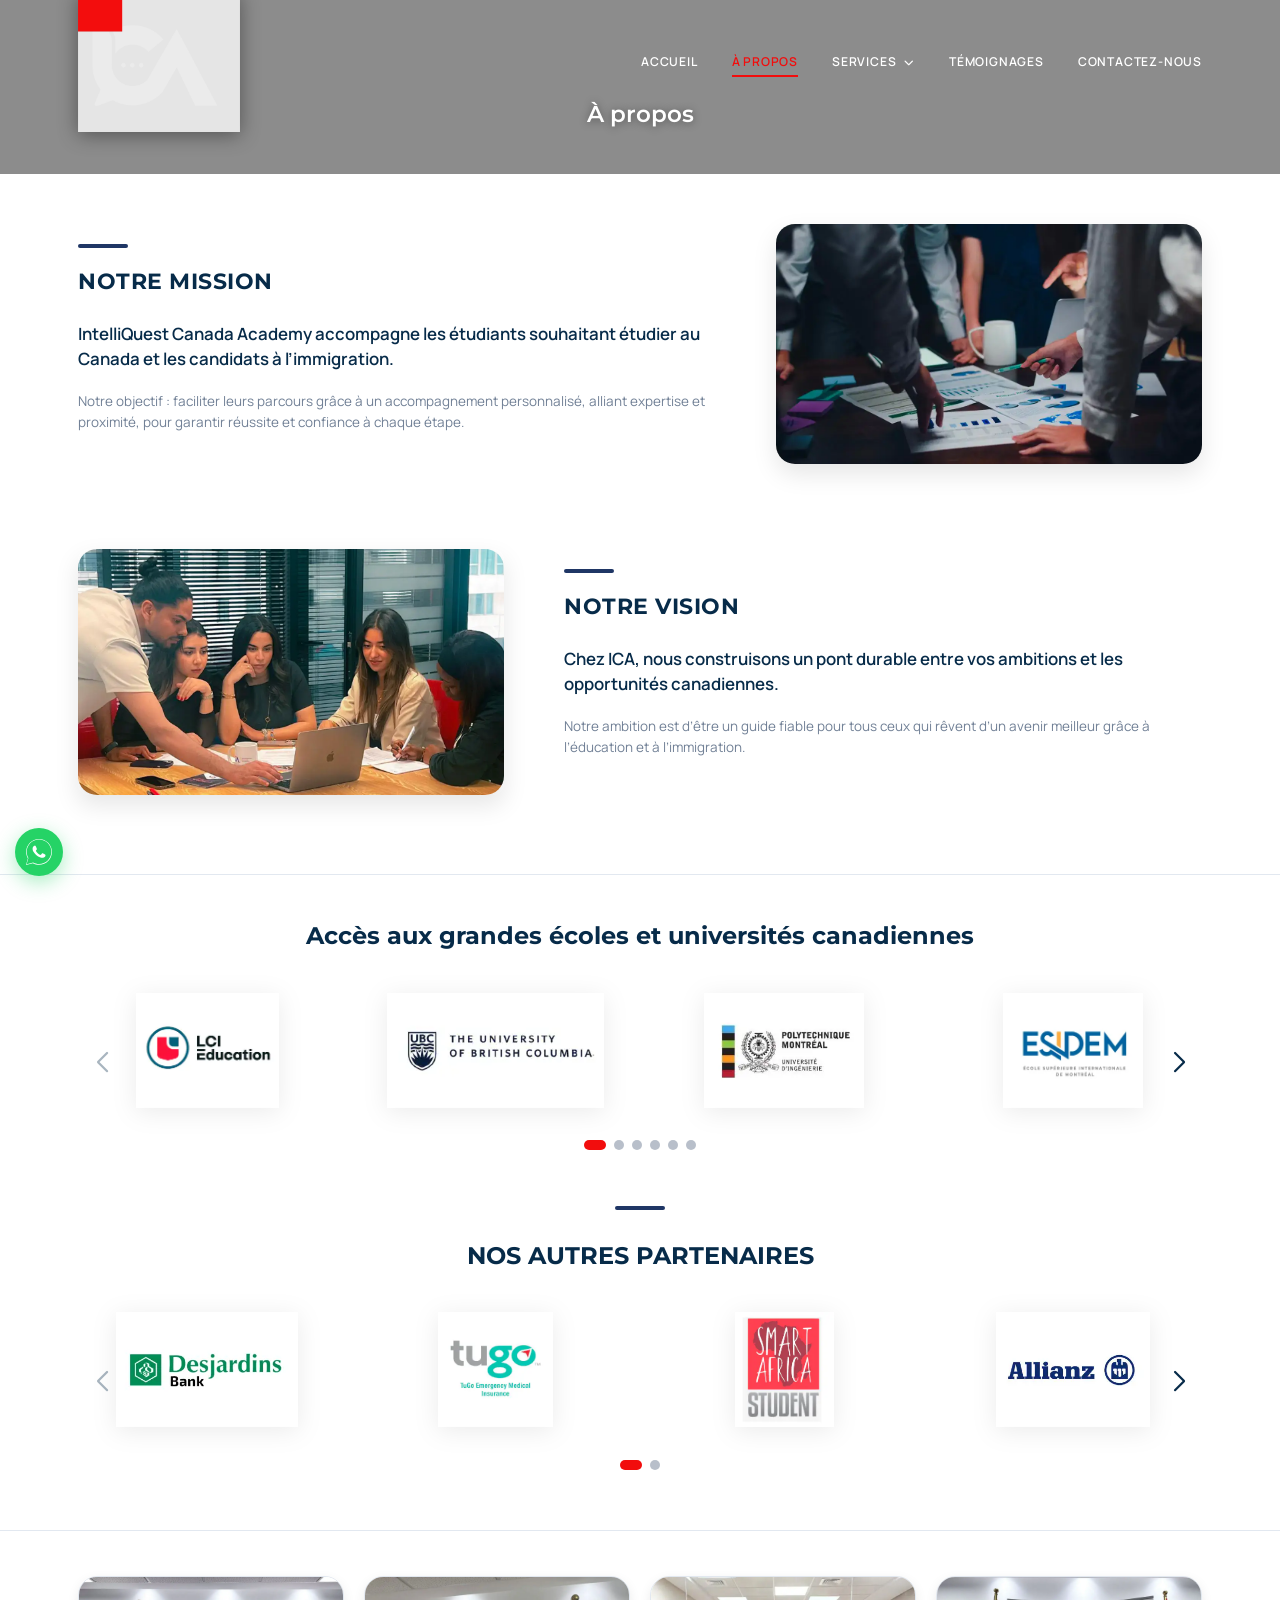
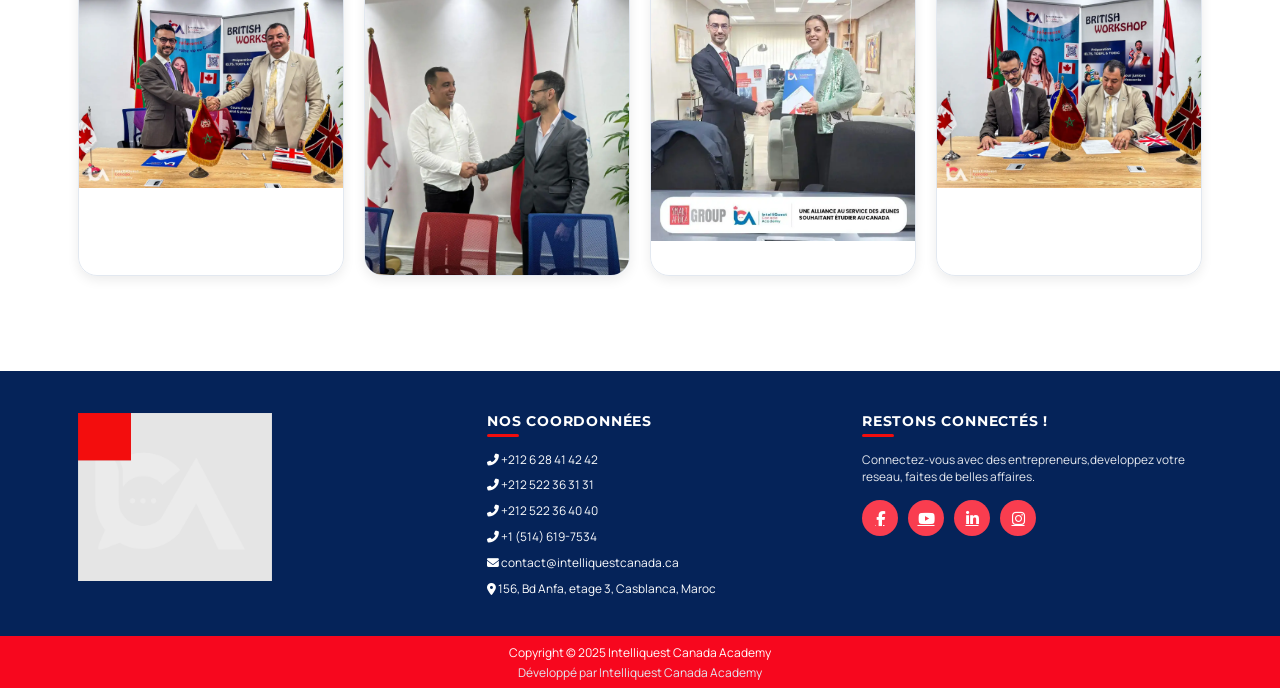
==== commit 1ee7ddb4: "Integrate exact user uploaded ICA logo with red maple leaf across all pages" ====
--- a/a-propos.html
+++ b/a-propos.html
@@ -96,7 +96,7 @@
     <header class="site-header">
         <div class="container header-container">
             <a href="index.html" class="logo">
-                <img src="assets/images/logo-ICA-en-blanc-500x500-px.webp" alt="ICA Logo" class="logo-img" width="280" height="140" fetchpriority="high">
+                <img src="assets/images/ica-logo-red-leaf.webp" alt="ICA Logo" class="logo-img" width="280" height="140" fetchpriority="high">
             </a>
             
             <button class="mobile-menu-btn" aria-label="Toggle menu">
@@ -245,7 +245,7 @@
         <div class="container">
             <div class="footer-grid">
                 <div class="footer-logo-col">
-                    <img src="assets/images/logo-ICA-en-blanc-500x500-px.webp" alt="ICA Logo" class="footer-logo" width="190" height="95" loading="lazy" decoding="async">
+                    <img src="assets/images/ica-logo-red-leaf.webp" alt="ICA Logo" class="footer-logo" width="190" height="95" loading="lazy" decoding="async">
                 </div>
                 
                 <div class="footer-contact-col">
--- a/style.min.css
+++ b/style.min.css
@@ -1 +1 @@
-:root{--primary-color:#F20D0D;--primary-dark:#c80a0a;--primary-pink-red:#F93D4F;--secondary-color:#072B49;--secondary-light:#164371;--footer-bg:#052359;--copyright-bg:#F7071E;--text-color:#2d3748;--text-muted:#718096;--bg-light:#f7fafc;--bg-white:#ffffff;--border-color:#e2e8f0;--font-primary:'Manrope',sans-serif;--font-secondary:'Manrope',sans-serif;--font-nav:'Montserrat',sans-serif;--font-copyright:'Manrope',sans-serif;--font-minion:'Montserrat',sans-serif;--transition:all 0.3s cubic-bezier(0.25,0.8,0.25,1);--shadow-sm:0 1px 3px rgba(0,0,0,0.12),0 1px 2px rgba(0,0,0,0.24);--shadow-md:0 4px 6px -1px rgba(0,0,0,0.1),0 2px 4px -1px rgba(0,0,0,0.06);--shadow-lg:0 10px 25px -5px rgba(0,0,0,0.1),0 10px 10px -5px rgba(0,0,0,0.04)}*{margin:0;padding:0;box-sizing:border-box}html{scroll-behavior:smooth;font-size:13.5px}body{font-family:var(--font-primary);color:var(--text-color);line-height:1.5;background-color:var(--bg-white);overflow-x:hidden}.container{width:100%;max-width:1320px;margin:0 auto;padding:0 28px}.section{padding:60px 0}.bg-light{background-color:var(--bg-light)}.bg-gradient-blue{background:linear-gradient(135deg,var(--secondary-color) 0%,var(--secondary-light) 100%);color:white}.border-top-dark{border-top:1px solid rgba(255,255,255,0.1)}h1,h2,h3,h4,h5,h6,.pdf-section-title,.hero-awwwards-title,.card-service-title,.split-card-title,.carousel-card-title,.timeline-card-title,.expanding-card-title,.section-badge-pill,.hero-badge-pill,.card-badge,.expanding-badge,.nav-links a{font-family:var(--font-minion) !important;font-weight:700;color:var(--secondary-color);margin-bottom:1.2rem;line-height:1.25}.text-white h1,.text-white h2,.text-white h3,.text-white h4{color:white}p{margin-bottom:1.2rem;color:var(--text-muted)}.text-white p{color:#cbd5e0}.divider-line{width:50px;height:4px;background-color:#1F3665;margin-bottom:20px;border-radius:2px}.divider-line.center{margin-left:auto;margin-right:auto}.section-title{font-size:1.65rem;margin-bottom:25px;text-transform:uppercase;letter-spacing:0.5px}.text-center{text-align:center}.btn{display:inline-block;padding:14px 32px;border-radius:50px;font-weight:700;text-transform:uppercase;font-size:0.85rem;letter-spacing:1px;cursor:pointer;transition:var(--transition);border:none}.btn-primary{background-color:var(--primary-color);color:white;box-shadow:0 4px 14px rgba(242,13,13,0.4)}.btn-primary:hover{background-color:var(--primary-dark);transform:translateY(-2px);box-shadow:0 6px 20px rgba(242,13,13,0.6)}.btn-large{padding:16px 40px;font-size:0.95rem}.site-header{position:absolute;top:0;left:0;width:100%;z-index:1000;transition:padding 0.3s cubic-bezier(0.16,1,0.3,1),background-color 0.3s ease,box-shadow 0.3s ease;padding:15px 0 5px 0;background:transparent !important;border-top:none}.site-header.scrolled{position:fixed;background:rgba(7,43,73,0.96) !important;backdrop-filter:blur(14px);-webkit-backdrop-filter:blur(14px);box-shadow:0 4px 20px rgba(0,0,0,0.25);padding:4px 0 !important}.header-container{display:flex;justify-content:space-between;align-items:center}.logo-img{height:165px;width:auto;max-width:330px;margin-top:-24px;margin-bottom:-24px;display:block;object-fit:contain;transition:height 0.3s cubic-bezier(0.16,1,0.3,1),margin 0.3s cubic-bezier(0.16,1,0.3,1),transform 0.3s ease,filter 0.3s ease;filter:drop-shadow(0 5px 18px rgba(0,0,0,0.5))}.site-header.scrolled .logo-img{height:60px !important;max-width:160px !important;margin-top:-4px !important;margin-bottom:-4px !important;filter:drop-shadow(0 3px 10px rgba(0,0,0,0.35))}.main-nav{display:flex;align-items:center;transform:none;transition:transform 0.3s ease}.site-header.scrolled .main-nav{transform:none}.nav-list{display:flex;align-items:center;gap:28px;list-style:none;margin:0;padding:0}.nav-list a:not(.btn){color:#FFFFFF;font-family:'Poppins','Manrope',sans-serif !important;font-size:0.9rem !important;font-weight:600 !important;text-transform:uppercase !important;letter-spacing:0.8px;position:relative;padding:6px 0;margin:0;transition:color 0.25s ease;text-decoration:none;display:inline-block}.nav-list a:not(.btn):hover,.nav-list a.active:not(.btn){color:var(--primary-color) !important}.nav-list a:not(.btn)::after{content:'';position:absolute;bottom:0;left:0;right:0;height:2px;background-color:var(--primary-color);transition:transform 0.25s ease;transform:scaleX(0);transform-origin:center}.nav-list a:not(.btn):hover::after,.nav-list a.active:not(.btn)::after{transform:scaleX(1)}.has-dropdown{position:relative}.nav-chevron{font-size:0.72rem;margin-left:5px;transition:transform 0.3s ease}.has-dropdown:hover .nav-chevron{transform:rotate(180deg)}.dropdown-menu.simple-dropdown{position:absolute;top:100%;left:0;width:260px;background:#072B49;backdrop-filter:blur(16px);-webkit-backdrop-filter:blur(16px);border-radius:14px;padding:10px 0;box-shadow:0 16px 35px rgba(0,0,0,0.4);border:1px solid rgba(255,255,255,0.18);list-style:none;margin:0;opacity:0;visibility:hidden;transform:translateY(10px);transition:opacity 0.25s ease,transform 0.25s ease,visibility 0.25s ease;z-index:9999}.has-dropdown:hover .dropdown-menu.simple-dropdown{opacity:1;visibility:visible;transform:translateY(4px)}.dropdown-menu.simple-dropdown li{margin:0;padding:0}.dropdown-menu.simple-dropdown a{display:block;padding:11px 20px;color:#FFFFFF !important;font-family:var(--font-primary);font-size:0.95rem !important;font-weight:600 !important;text-decoration:none;transition:background 0.2s ease,color 0.2s ease}.dropdown-menu.simple-dropdown a::after{display:none !important}.dropdown-menu.simple-dropdown a:hover,.dropdown-menu.simple-dropdown a.active{background:rgba(255,255,255,0.12);color:#F20D0D !important}.services-mega-menu{position:absolute;top:100%;left:50%;transform:translateX(-50%) translateY(16px);width:820px;background:rgba(7,43,73,0.94);backdrop-filter:blur(24px);-webkit-backdrop-filter:blur(24px);border:1px solid rgba(255,255,255,0.18);border-radius:24px;padding:24px;box-shadow:0 25px 60px rgba(0,0,0,0.45);opacity:0;visibility:hidden;pointer-events:none;transition:opacity 0.35s cubic-bezier(0.16,1,0.3,1),transform 0.35s cubic-bezier(0.16,1,0.3,1),visibility 0.35s ease;z-index:9999}.has-mega-menu:hover .services-mega-menu{opacity:1;visibility:visible;pointer-events:auto;transform:translateX(-50%) translateY(10px)}.mega-menu-grid{display:grid;grid-template-columns:repeat(3,1fr);gap:16px}.mega-menu-card{display:flex;flex-direction:column;padding:20px 18px;border-radius:18px;background:rgba(255,255,255,0.06);border:1px solid rgba(255,255,255,0.12);text-decoration:none !important;transition:all 0.35s cubic-bezier(0.16,1,0.3,1);position:relative;overflow:hidden}.mega-menu-card:hover{transform:translateY(-4px);background:rgba(255,255,255,0.14);border-color:rgba(255,255,255,0.35)}.card-study:hover{border-color:#00AEEF;box-shadow:0 10px 25px rgba(0,174,239,0.3)}.card-immigration:hover{border-color:#F20D0D;box-shadow:0 10px 25px rgba(242,13,13,0.3)}.card-training:hover{border-color:#AB47BC;box-shadow:0 10px 25px rgba(171,71,188,0.3)}.mega-icon-box{width:44px;height:44px;border-radius:14px;display:flex;align-items:center;justify-content:center;font-size:1.25rem;margin-bottom:14px;transition:transform 0.35s cubic-bezier(0.16,1,0.3,1)}.blue-accent{background:rgba(0,174,239,0.18);color:#00AEEF;border:1px solid rgba(0,174,239,0.35)}.red-accent{background:rgba(242,13,13,0.18);color:#FF4D4D;border:1px solid rgba(242,13,13,0.35)}.purple-accent{background:rgba(171,71,188,0.18);color:#E1BEE7;border:1px solid rgba(171,71,188,0.35)}.mega-menu-card:hover .mega-icon-box{transform:scale(1.1) rotate(-5deg)}.mega-card-title-row{display:flex;align-items:center;justify-content:space-between;margin-bottom:8px}.mega-card-title{font-family:var(--font-minion);font-size:1.15rem;font-weight:700;color:#FFFFFF}.mega-arrow{font-size:0.85rem;color:#94A3B8;transition:transform 0.3s ease,color 0.3s ease}.mega-menu-card:hover .mega-arrow{transform:translateX(6px);color:#FFFFFF}.mega-card-desc{font-size:0.82rem;color:#CBD5E1;line-height:1.45;margin-bottom:12px}.mega-badge{display:inline-block;font-size:0.68rem;font-weight:800;letter-spacing:0.8px;padding:4px 10px;border-radius:12px;align-self:flex-start}.mobile-menu-btn{display:none;flex-direction:column;justify-content:space-between;width:30px;height:20px;background:transparent;border:none;cursor:pointer}.btn-line{width:100%;height:3px;background-color:white;border-radius:2px;transition:var(--transition)}.hero-slider-container{position:relative;height:520px;min-height:460px;max-height:580px;overflow:hidden}.slider{position:relative;height:100%;width:100%}.slide{position:absolute;top:0;left:0;width:100%;height:100%;opacity:0;visibility:hidden;transition:opacity 1s ease-in-out,visibility 1s ease-in-out;display:flex;align-items:center;justify-content:center}.slide.active{opacity:1;visibility:visible}.slide-bg{position:absolute;top:0;left:0;width:100%;height:100%;background-size:cover;background-position:center;transform:scale(1.15);transition:transform 6s ease-out}.slide.active .slide-bg{transform:scale(1)}.slide-overlay{position:absolute;top:0;left:0;width:100%;height:100%;background:transparent;z-index:1}.slide-content{position:relative;z-index:2;max-width:900px;padding:0 20px;color:white}.slide-artboard{max-width:450px;height:auto;margin-bottom:30px}.slide-title{font-family:var(--font-secondary);color:white;font-size:3.2rem;font-weight:800;margin-bottom:30px;line-height:1.2;text-shadow:0 2px 10px rgba(0,0,0,0.3)}.slider-dots{position:absolute;bottom:30px;left:50%;transform:translateX(-50%);z-index:10;display:flex;gap:15px}.dot{width:12px;height:12px;border-radius:50%;background-color:rgba(255,255,255,0.4);border:2px solid transparent;cursor:pointer;transition:var(--transition)}.dot.active,.dot:hover{background-color:var(--primary-color);border-color:white;transform:scale(1.2)}.animate-in{opacity:0;transform:translateY(40px);transition:opacity 1s ease,transform 1s ease}.slide.active .animate-in{opacity:1;transform:translateY(0)}.delay-2{transition-delay:0.3s}.about-grid{display:grid;grid-template-columns:1.2fr 0.8fr;gap:60px;align-items:center}.lead-text{font-size:1.25rem;color:var(--secondary-color);font-weight:600;line-height:1.5;margin-bottom:20px}.about-img{width:100%;height:auto;border-radius:19px;box-shadow:var(--shadow-lg)}.services-tabs-section{position:relative;overflow:hidden}.services-tabs-section{position:relative;overflow:hidden}.services-badge-header{display:inline-flex;align-items:center;justify-content:center;gap:12px;background:#FFFFFF;padding:8px 22px;border-radius:30px;box-shadow:0 4px 18px rgba(15,23,42,0.08);border:1px solid #E2E8F0;margin-bottom:20px;transition:transform 0.4s cubic-bezier(0.16,1,0.3,1),box-shadow 0.4s ease}.services-badge-header:hover{transform:translateY(-3px) scale(1.02);box-shadow:0 10px 28px rgba(15,23,42,0.14)}.services-badge-header img{height:32px;width:auto;border-radius:4px;animation:badgeFloat 3.5s ease-in-out infinite}@keyframes badgeFloat{0%,100%{transform:translateY(0)}50%{transform:translateY(-4px)}}.services-badge-header .section-title{font-size:1.45rem;margin-bottom:0;color:var(--secondary-color);font-weight:800}.tabs-container{margin-top:25px;border-radius:18px;overflow:hidden;box-shadow:0 12px 35px -10px rgba(15,23,42,0.09);background-color:#FFFFFF;border:1px solid #E2E8F0;transition:transform 0.4s cubic-bezier(0.16,1,0.3,1),box-shadow 0.4s ease}.tabs-container:hover{box-shadow:0 20px 45px -10px rgba(15,23,42,0.15)}.tabs-header{display:flex;background:linear-gradient(180deg,#F8FAFC 0%,#F1F5F9 100%);padding:10px;gap:10px;border-bottom:1px solid #E2E8F0;overflow-x:auto;scrollbar-width:thin}.tab-btn{flex:1;min-width:160px;padding:13px 22px;background:transparent;border:none;color:#475569;font-family:var(--font-secondary);font-weight:700;font-size:0.92rem;cursor:pointer;transition:all 0.35s cubic-bezier(0.16,1,0.3,1);border-radius:12px;text-align:center;white-space:nowrap;position:relative;outline:none;overflow:hidden}.tab-btn::before{content:'';position:absolute;top:0;left:-100%;width:100%;height:100%;background:linear-gradient(90deg,transparent,rgba(255,255,255,0.3),transparent);transition:left 0.6s ease}.tab-btn:hover::before{left:100%}.tab-btn:hover{color:var(--primary-color);background-color:rgba(242,13,13,0.07);transform:translateY(-2px)}.tab-btn.active{color:#FFFFFF !important;background:linear-gradient(135deg,#F20D0D 0%,#C40909 100%) !important;box-shadow:0 6px 18px rgba(242,13,13,0.4);transform:translateY(-2px) scale(1.02)}.tabs-content{background-color:#FFFFFF;padding:30px 40px;position:relative;min-height:250px;display:flex;align-items:center}.tab-panel{display:none;width:100%}.tab-panel.active{display:block}.tab-panel.active .tab-img-col{animation:slideInLeft 0.55s cubic-bezier(0.16,1,0.3,1) forwards}.tab-panel.active .tab-text-col h3{animation:slideInRight 0.55s cubic-bezier(0.16,1,0.3,1) 0.08s forwards;opacity:0}.tab-panel.active .tab-text-col p{animation:slideInRight 0.55s cubic-bezier(0.16,1,0.3,1) 0.16s forwards;opacity:0}.tab-panel.active .tab-text-col .btn{animation:slideInRight 0.55s cubic-bezier(0.16,1,0.3,1) 0.24s forwards;opacity:0}@keyframes slideInLeft{0%{opacity:0;transform:translateX(-25px) scale(0.96)}100%{opacity:1;transform:translateX(0) scale(1)}}@keyframes slideInRight{0%{opacity:0;transform:translateX(25px)}100%{opacity:1;transform:translateX(0)}}.tab-grid{display:grid;grid-template-columns:minmax(220px,280px) 1.5fr;gap:40px;align-items:center}.tab-img-col{position:relative;border-radius:16px;overflow:hidden;box-shadow:0 10px 25px rgba(15,23,42,0.12);height:210px;width:100%;max-width:280px}.tab-img-col::after{content:'';position:absolute;top:0;left:-150%;width:100%;height:100%;background:linear-gradient(90deg,transparent,rgba(255,255,255,0.4),transparent);transform:skewX(-20deg);transition:left 0.75s ease}.tab-img-col:hover::after{left:150%}.tab-img{width:100%;max-width:280px;height:210px;object-fit:cover;display:block;border-radius:16px;transition:transform 0.6s cubic-bezier(0.16,1,0.3,1)}.tab-img-col:hover .tab-img{transform:scale(1.06)}.tab-text-col h3{color:var(--secondary-color);font-size:1.5rem;font-weight:800;margin-bottom:14px;line-height:1.35}.tab-text-col p{color:#475569;font-size:1.02rem;line-height:1.7;margin-bottom:15px}.testimonial-section{background-color:#f1f1f1 !important}.testimonial-grid{display:grid;grid-template-columns:1.2fr 0.8fr;gap:40px;align-items:center}.testimonial-text{background-image:url('assets/images/Capture-decran-2025-04-28-113657.png');background-size:cover;background-position:center;border-radius:19px;padding:50px 40px;position:relative;z-index:1}.testimonial-text::before{content:'';position:absolute;top:0;left:0;right:0;bottom:0;background-color:rgba(255,255,255,0.9);border-radius:19px;z-index:-1}.testimonial-sub{font-family:var(--font-primary);font-size:1.1rem;font-weight:700;color:var(--primary-color);text-transform:uppercase;letter-spacing:1px;margin-bottom:10px}.testimonial-quote{font-size:2.2rem;font-weight:800;color:var(--secondary-color);line-height:1.3;margin-bottom:20px}.testimonial-desc{font-size:1.1rem;line-height:1.6;margin-bottom:30px}.testimonials-swiper{width:100%;max-width:1000px;height:500px;border-radius:19px;overflow:hidden;position:relative;box-shadow:var(--shadow-lg);margin:30px auto}.testimonials-swiper .swiper-slide{position:relative;width:100%;height:100%;display:flex;align-items:center;justify-content:center}.testimonials-swiper .slide-bg{position:absolute;top:0;left:0;width:100%;height:100%;background-size:cover;background-position:center center;z-index:1}.testimonials-swiper .slide-overlay{position:absolute;top:0;left:0;width:100%;height:100%;background:linear-gradient(180deg,rgba(7,43,73,0.1) 0%,rgba(7,43,73,0.7) 100%);z-index:2}.testimonials-swiper .slide-content{position:relative;z-index:3;width:100%;padding:40px;display:flex;flex-direction:column;align-items:center;justify-content:flex-end;height:100%;text-align:center}.testimonials-swiper .slide-tags{display:flex;flex-wrap:wrap;gap:15px;margin-bottom:30px;justify-content:center}.testimonials-swiper .slide-tag{background-color:var(--primary-color);color:white;padding:10px 20px;border-radius:5px;font-weight:700;font-size:1.2rem;font-family:var(--font-secondary);box-shadow:0 4px 10px rgba(0,0,0,0.15);text-transform:capitalize}.testimonials-swiper .swiper-pagination-bullet{width:12px;height:12px;background:#fff;opacity:0.6}.testimonials-swiper .swiper-pagination-bullet-active{background:var(--primary-color);opacity:1;width:25px;border-radius:6px}.testimonials-swiper .swiper-button-next,.testimonials-swiper .swiper-button-prev{color:#ffffff;background-color:rgba(7,43,73,0.5);width:44px;height:44px;border-radius:50%;transition:var(--transition)}.testimonials-swiper .swiper-button-next:hover,.testimonials-swiper .swiper-button-prev:hover{background-color:var(--primary-color)}.testimonials-swiper .swiper-button-next::after,.testimonials-swiper .swiper-button-prev::after{font-size:1.2rem;font-weight:bold}.video-thumbnail-container{position:relative;border-radius:19px;overflow:hidden;box-shadow:var(--shadow-lg)}.testimonial-img{width:100%;height:auto;display:block}.play-btn-overlay{position:absolute;top:50%;left:50%;transform:translate(-50%,-50%);width:80px;height:80px;background-color:var(--primary-color);color:white;border-radius:50%;display:flex;align-items:center;justify-content:center;font-size:1.8rem;box-shadow:0 4px 20px rgba(242,13,13,0.5);transition:var(--transition)}.play-btn-overlay i{transform:translateX(3px)}.play-btn-overlay:hover{transform:translate(-50%,-50%) scale(1.1);background-color:var(--primary-dark)}.profiles-tags{margin-top:50px;display:flex;flex-wrap:wrap;gap:12px;justify-content:center}.profiles-tags span{background-color:var(--bg-light);padding:10px 20px;border-radius:50px;font-weight:600;font-size:0.9rem;color:var(--secondary-color);border:1px solid var(--border-color)}.partner-title{font-size:1.8rem;margin-bottom:10px;color:var(--secondary-color)}.partner-subtitle{font-size:1.1rem;color:var(--text-muted);font-weight:500;margin-bottom:40px;letter-spacing:1px}.partners-swiper{width:100%;padding:20px 40px 40px 40px;position:relative;overflow:hidden}.partners-swiper .swiper-slide{display:flex;justify-content:center;align-items:center;height:130px}.partners-swiper .swiper-slide img{height:130px;width:auto;max-width:100%;object-fit:contain;transition:var(--transition)}.partners-swiper .swiper-slide img:hover{transform:scale(1.05)}.partners-swiper .swiper-pagination-bullet{width:10px;height:10px;background:var(--text-muted);opacity:0.5;transition:var(--transition)}.partners-swiper .swiper-pagination-bullet-active{background:var(--primary-color);opacity:1;width:22px;border-radius:5px}.partners-swiper .swiper-button-next,.partners-swiper .swiper-button-prev{color:var(--secondary-color);transition:var(--transition)}.partners-swiper .swiper-button-next:hover,.partners-swiper .swiper-button-prev:hover{color:var(--primary-color);transform:scale(1.1)}.partners-swiper .swiper-button-next::after,.partners-swiper .swiper-button-prev::after{font-size:1.5rem;font-weight:bold}.text-required{margin-top:-30px;margin-bottom:50px}.contact-grid{display:grid;grid-template-columns:1.2fr 0.8fr;gap:50px}.contact-form-container{background-color:var(--bg-light);padding:40px;border-radius:19px;box-shadow:var(--shadow-sm);border:1px solid var(--border-color)}.form-group{margin-bottom:20px}.form-row-2{display:grid;grid-template-columns:1fr 1fr;gap:20px}.form-control{width:100%;padding:12px 16px;border:1px solid var(--border-color);border-radius:8px;font-family:var(--font-primary);font-size:0.95rem;color:var(--text-color);background-color:white;transition:var(--transition)}.form-control:focus{outline:none;border-color:var(--primary-color);box-shadow:0 0 0 3px rgba(242,13,13,0.15)}label{display:block;margin-bottom:8px;font-weight:600;font-size:0.9rem;color:var(--secondary-color)}.sub-label{font-size:0.8rem;color:var(--text-muted);font-weight:400;margin-left:5px}.map-container{border-radius:19px;overflow:hidden;box-shadow:var(--shadow-md);height:100%;min-height:400px}.google-map-iframe{width:100%;height:100%;border:none;min-height:400px}.site-footer{background-color:var(--footer-bg);color:white;padding:42px 0 0px;border-top:none}.footer-grid{display:grid;grid-template-columns:1.1fr 1fr 1fr;gap:35px;padding-bottom:30px}.footer-logo{width:52%;max-width:190px;height:auto;margin-top:0;margin-bottom:12px}.site-footer h3,.site-footer h6{color:white;font-family:var(--font-secondary);font-size:1.05rem;text-transform:uppercase;letter-spacing:0.8px;margin-bottom:14px;position:relative;padding-bottom:6px}.site-footer h3::after,.site-footer h6::after{content:'';position:absolute;bottom:0;left:0;width:32px;height:2.5px;background-color:var(--primary-color);border-radius:2px}.footer-contact-list{list-style:none;padding:0;margin:0}.footer-contact-list li{color:#FFFFFF;font-size:0.88rem;line-height:1.5;margin-bottom:8px}.footer-social-col p{color:rgba(255,255,255,0.9);margin-bottom:14px;font-size:0.88rem;line-height:1.5}.footer-social-links{display:flex;gap:10px}.footer-social-links a{display:flex;align-items:center;justify-content:center;width:36px;height:36px;border-radius:50%;background-color:var(--primary-pink-red);color:white;font-size:15px;transition:var(--transition)}.footer-social-links a:hover{background-color:var(--primary-dark);transform:translateY(-3px);box-shadow:0 4px 12px rgba(242,13,13,0.4)}.footer-bottom{background-color:var(--copyright-bg);width:100%;padding:8px 0 6px 0;margin-top:0;border-top:none;text-align:center}.footer-bottom p{margin-bottom:0;font-family:var(--font-copyright);font-size:12px;font-weight:400}.copyright-text-main{color:#FFFFFF}.developed-text{color:#E2E8F0;margin-top:2px}.whatsapp-float-btn{position:fixed;bottom:15px;left:15px;background-color:#25d366;color:white;padding:8px 20px;border-radius:50px;display:flex;align-items:center;gap:10px;font-weight:700;font-size:0.95rem;box-shadow:0 4px 15px rgba(0,0,0,0.15);z-index:1000;transition:var(--transition)}.whatsapp-float-btn svg{fill:white}.whatsapp-float-btn:hover{transform:translateY(-3px) scale(1.03);box-shadow:0 6px 20px rgba(37,211,102,0.4);color:white}@keyframes fadeIn{from{opacity:0;transform:translateY(10px)}to{opacity:1;transform:translateY(0)}}.animate-on-scroll{opacity:0;transform:translateY(30px);transition:opacity 0.8s ease,transform 0.8s ease}.animate-on-scroll.animated{opacity:1;transform:translateY(0)}@media (max-width:992px){.about-grid,.tab-grid,.testimonial-grid,.contact-grid,.footer-grid{grid-template-columns:1fr;gap:40px}.section{padding:70px 0}.site-header{background-color:var(--secondary-color);padding:15px 0}.logo-img{height:55px}.mobile-menu-btn{display:flex}.main-nav{position:absolute;top:100%;left:0;width:100%;background-color:var(--secondary-color);padding:30px 24px;box-shadow:0 10px 15px rgba(0,0,0,0.1);display:none;animation:fadeIn 0.4s ease forwards;border-top:1px solid rgba(255,255,255,0.08)}.main-nav.open{display:block}.nav-list{flex-direction:column;align-items:stretch;gap:20px}.nav-list a:not(.btn){display:block;padding:10px 0;font-size:1.1rem}.nav-list .btn{text-align:center;width:100%;margin-top:10px}.mobile-menu-btn.open .btn-line:nth-child(1){transform:rotate(45deg) translate(5px,6px)}.mobile-menu-btn.open .btn-line:nth-child(2){opacity:0}.mobile-menu-btn.open .btn-line:nth-child(3){transform:rotate(-45deg) translate(5px,-6px)}.slide-title{font-size:2.2rem}.slide-artboard{max-width:80%}.tab-img-col{text-align:center}.tab-img{max-width:400px}.map-container{min-height:300px}}@media (max-width:700px){.nav-list a:not(.btn){font-size:13px}.logo-img{max-width:70px;height:auto}}@media (max-width:576px){.form-row-2{grid-template-columns:1fr;gap:0}.testimonial-quote{font-size:1.8rem}.section-title{font-size:1.8rem}}.page-banner{position:relative;padding:130px 0 60px;background-size:cover;background-position:center center;background-repeat:no-repeat;text-align:center;color:white}.page-banner::before{content:'';position:absolute;top:0;left:0;width:100%;height:100%;background:rgba(0,0,0,0.45);z-index:1}.page-banner .container{position:relative;z-index:2}.page-banner h1{font-family:var(--font-secondary);font-size:2rem !important;font-weight:600;color:white !important;text-shadow:0 1px 8px rgba(0,0,0,0.4);letter-spacing:0px;margin:0;text-transform:none}.contact-info-grid{display:grid;grid-template-columns:0.8fr 1.2fr;gap:40px;margin-bottom:60px;align-items:flex-start}.contact-left-text{display:flex;flex-direction:column;justify-content:flex-start}.contact-left-text h2{font-size:2.2rem;font-weight:800;color:var(--secondary-color);margin-bottom:20px;text-transform:none;font-family:var(--font-primary)}.contact-left-text p{font-size:1.05rem;line-height:1.8;color:var(--text-color);margin-bottom:30px}.contact-social-icons{display:flex;gap:15px}.contact-social-icon{display:flex;align-items:center;justify-content:center;width:44px;height:44px;background-color:var(--primary-color);color:white;border-radius:50%;font-size:1.15rem;transition:var(--transition);text-decoration:none}.contact-social-icon:hover{background-color:var(--secondary-color);transform:translateY(-3px);color:white}.contact-cards-row{display:grid;grid-template-columns:1fr 1fr 1fr;gap:20px}.contact-info-card{background:#ffffff;border-radius:19px;padding:35px 20px;text-align:center;box-shadow:0 10px 30px rgba(0,0,0,0.06);border:1px solid var(--border-color);display:flex;flex-direction:column;align-items:center;min-height:330px}.contact-card-icon-wrapper{width:60px;height:60px;background-color:#FFF5F5;border-radius:50%;display:flex;align-items:center;justify-content:center;margin-bottom:20px}.contact-card-icon-wrapper i{color:var(--primary-color);font-size:1.5rem}.contact-info-card h4{font-size:1.25rem;font-weight:700;color:var(--secondary-color);margin-bottom:20px;font-family:var(--font-primary)}.contact-info-card p,.contact-info-card ul{font-size:0.95rem;color:var(--text-color);list-style:none;line-height:1.7;margin:0;padding:0}.contact-info-card ul li{margin-bottom:8px}@media (max-width:1024px){.contact-info-grid{grid-template-columns:1fr;gap:40px}.contact-cards-row{grid-template-columns:1fr}.contact-info-card{min-height:auto}}.contact-form-centered-container{max-width:700px;margin:0 auto;background:#ffffff;padding:40px;border-radius:12px;box-shadow:0 10px 30px rgba(0,0,0,0.05);border:1px solid var(--border-color)}.oscar-form .btn-primary{background-color:#007bff !important;color:white !important;border-radius:4px !important;padding:10px 24px !important;font-size:1rem !important;font-weight:500 !important;text-transform:none !important;letter-spacing:normal !important;box-shadow:none !important;transition:background-color 0.2s ease-in-out !important}.oscar-form .btn-primary:hover{background-color:#0056b3 !important;transform:none !important;box-shadow:none !important}.oscar-form .form-btn{text-align:left !important;margin-top:20px}.oscar-form label{font-size:1rem;font-weight:400;color:#212529;margin-bottom:8px}.oscar-form .form-text.text-muted{display:block;margin-top:5px;font-size:0.875rem;color:#6c757d}.oscar-form .oscar_input_required{text-align:right;font-size:0.95rem;color:#212529;font-weight:normal}.page-banner + .section{padding-top:50px !important}.google-reviews-section{background-color:#F8FAFC;padding:80px 0}.google-badge-box{display:inline-flex;align-items:center;gap:16px;background:#FFFFFF;padding:14px 28px;border-radius:50px;box-shadow:0 4px 20px rgba(0,0,0,0.06);margin:0 auto 40px auto;border:1px solid #E2E8F0}.google-badge-logo{width:44px;height:44px;background:#4285F4;color:white;border-radius:50%;display:flex;align-items:center;justify-content:center;font-size:20px}.google-badge-info{text-align:left}.google-score{font-size:1.15rem;font-weight:800;color:#1E293B;margin-right:8px}.google-stars{display:inline-flex;color:#F59E0B;font-size:14px;gap:2px}.google-count{display:block;font-size:0.85rem;color:#64748B;margin-top:2px}.google-review-card{background:#FFFFFF;border-radius:16px;padding:28px;box-shadow:0 4px 16px rgba(0,0,0,0.05);border:1px solid #F1F5F9;height:100%;display:flex;flex-direction:column;justify-content:space-between;transition:transform 0.3s ease,box-shadow 0.3s ease}.google-review-card:hover{transform:translateY(-5px);box-shadow:0 12px 30px rgba(0,0,0,0.08)}.google-review-header{display:flex;align-items:center;gap:14px;margin-bottom:14px}.google-author-img{width:48px;height:48px;border-radius:50%;object-fit:cover;border:2px solid #E2E8F0}.google-avatar-circle{width:48px;height:48px;border-radius:50%;display:flex;align-items:center;justify-content:center;color:#FFFFFF;font-size:20px;font-weight:700;text-transform:lowercase;box-shadow:0 2px 6px rgba(0,0,0,0.15);flex-shrink:0}.google-author-info{flex:1}.google-author-name{font-size:1rem;font-weight:700;color:#0F172A;margin-bottom:2px}.google-review-date{font-size:0.8rem;color:#94A3B8}.google-card-badge{color:#4285F4;font-size:18px}.google-review-card{background:#FFFFFF;border:1px solid #E2E8F0;border-radius:16px;padding:24px;box-shadow:0 4px 20px rgba(0,0,0,0.05);height:100%;display:flex;flex-direction:column;justify-content:space-between;text-align:center;max-width:680px;margin:0 auto}.google-card-stars{color:#F59E0B;font-size:16px;margin:12px 0 16px 0;display:flex;align-items:center;justify-content:center;gap:6px}.google-pole-badge{font-size:0.75rem;font-weight:700;color:#0F172A;background:#F1F5F9;padding:3px 10px;border-radius:12px}.google-review-text{font-size:0.95rem;color:#334155;line-height:1.6;font-style:italic;margin-bottom:20px}.google-card-footer{border-top:1px solid #F1F5F9;padding-top:14px;margin-top:14px}.google-verify-link{display:inline-flex;align-items:center;gap:8px;color:#4285F4;font-size:0.85rem;font-weight:700;text-decoration:none;transition:color 0.2s ease}.google-verify-link:hover{color:#1A73E8;text-decoration:underline}.google-badge-btn{display:inline-flex;align-items:center;gap:8px;background:#4285F4;color:white !important;padding:8px 18px;border-radius:20px;font-size:0.85rem;font-weight:600;text-decoration:none;transition:background 0.2s ease;margin-left:12px}.google-badge-btn:hover{background:#1A73E8}#scroll-progress{position:fixed;top:0;left:0;height:4px;background:linear-gradient(90deg,#F20D0D 0%,#3B82F6 100%);z-index:10000;width:0%;transition:width 0.1s ease-out;box-shadow:0 0 10px rgba(242,13,13,0.6)}.hero-title{animation:heroFadeUp 1s cubic-bezier(0.16,1,0.3,1) forwards}@keyframes heroFadeUp{0%{opacity:0;transform:translateY(30px) scale(0.98)}100%{opacity:1;transform:translateY(0) scale(1)}}.btn-primary{animation:pulseGlow 3s infinite ease-in-out}@keyframes pulseGlow{0%,100%{box-shadow:0 4px 14px rgba(242,13,13,0.4)}50%{box-shadow:0 8px 24px rgba(242,13,13,0.75)}}.google-card,.tab-grid,.feature-card{transition:transform 0.4s cubic-bezier(0.16,1,0.3,1),box-shadow 0.4s ease,border-color 0.4s ease}.google-card:hover{transform:translateY(-8px) scale(1.02);box-shadow:0 20px 40px rgba(15,23,42,0.15) !important;border-color:rgba(242,13,13,0.3) !important}.google-card-stars i{transition:transform 0.3s ease,color 0.3s ease}.google-card:hover .google-card-stars i{transform:scale(1.18);color:#F59E0B}.whatsapp-float-btn{animation:floatWhatsApp 4s ease-in-out infinite}@keyframes floatWhatsApp{0%,100%{transform:translateY(0)}50%{transform:translateY(-8px)}}.announcement-banner{position:relative;z-index:10001;background:linear-gradient(90deg,#072B49 0%,#11385C 55%,#E11D48 100%);color:#FFFFFF;padding:10px 0;font-size:0.88rem;box-shadow:0 4px 15px rgba(7,43,73,0.25);transition:all 0.4s cubic-bezier(0.16,1,0.3,1)}.announcement-banner.hidden{display:none !important}.announcement-container{display:flex;align-items:center;justify-content:space-between;gap:15px}.announcement-content{display:flex;align-items:center;gap:14px;flex-wrap:wrap;flex:1;justify-content:center}.announcement-tag{background:#E11D48;color:#FFFFFF;font-weight:800;font-size:0.72rem;padding:3px 10px;border-radius:12px;letter-spacing:1px;text-transform:uppercase;animation:tagPulse 2s infinite ease-in-out;box-shadow:0 0 10px rgba(225,29,72,0.5)}@keyframes tagPulse{0%,100%{transform:scale(1);box-shadow:0 0 10px rgba(225,29,72,0.5)}50%{transform:scale(1.06);box-shadow:0 0 18px rgba(225,29,72,0.85)}}.announcement-text{font-weight:600;color:#F8FAFC;line-height:1.4}.announcement-btn{background:#FFFFFF;color:#072B49 !important;font-weight:800;font-size:0.78rem;padding:6px 14px;border-radius:20px;text-decoration:none;transition:all 0.3s ease;display:inline-flex;align-items:center;gap:6px;white-space:nowrap;box-shadow:0 2px 8px rgba(0,0,0,0.2)}.announcement-btn:hover{background:#F1F5F9;transform:translateX(2px);color:#E11D48 !important}.announcement-close-btn{background:transparent;border:none;color:rgba(255,255,255,0.8);font-size:1.4rem;cursor:pointer;line-height:1;padding:0 5px;transition:color 0.2s ease,transform 0.2s ease}.announcement-close-btn:hover{color:#FFFFFF;transform:scale(1.2)}.admin-trigger-btn{position:fixed;bottom:25px;left:25px;width:44px;height:44px;background:#072B49;color:#FFFFFF;border-radius:50%;display:flex;align-items:center;justify-content:center;box-shadow:0 4px 15px rgba(0,0,0,0.3);cursor:pointer;z-index:9999;border:2px solid #FFFFFF;transition:transform 0.3s ease,background 0.3s ease}.admin-trigger-btn:hover{transform:rotate(90deg) scale(1.1);background:#E11D48}.admin-modal-overlay{position:fixed;top:0;left:0;width:100%;height:100%;background:rgba(15,23,42,0.75);backdrop-filter:blur(6px);z-index:10005;display:flex;align-items:center;justify-content:center;padding:20px;opacity:0;pointer-events:none;transition:opacity 0.3s ease}.admin-modal-overlay.active{opacity:1;pointer-events:auto}.admin-modal-card{background:#FFFFFF;border-radius:20px;max-width:550px;width:100%;padding:30px;box-shadow:0 25px 50px -12px rgba(0,0,0,0.25);border:1px solid #E2E8F0;transform:translateY(20px) scale(0.95);transition:transform 0.3s cubic-bezier(0.16,1,0.3,1)}.admin-modal-overlay.active .admin-modal-card{transform:translateY(0) scale(1)}.admin-modal-header{display:flex;align-items:center;justify-content:space-between;margin-bottom:20px;padding-bottom:15px;border-bottom:1px solid #E2E8F0}.admin-modal-header h3{margin:0;color:#072B49;font-size:1.3rem;font-weight:800;display:flex;align-items:center;gap:10px}.admin-form-group{margin-bottom:18px}.admin-form-group label{display:block;font-weight:700;font-size:0.88rem;color:#334155;margin-bottom:6px}.admin-input,.admin-textarea{width:100%;padding:10px 14px;border-radius:10px;border:1px solid #CBD5E1;font-family:inherit;font-size:0.9rem;color:#0F172A;outline:none;transition:border-color 0.2s ease,box-shadow 0.2s ease}.admin-input:focus,.admin-textarea:focus{border-color:#E11D48;box-shadow:0 0 0 3px rgba(225,29,72,0.15)}.hero-awwwards-section{position:relative;min-height:85vh;display:flex;align-items:center;justify-content:center;padding:85px 0 60px 0;overflow:hidden;color:#FFFFFF;background-color:#072B49}.hero-backdrop-stack{position:absolute;inset:0;z-index:1;overflow:hidden}.hero-backdrop-layer{position:absolute;inset:0;width:100%;height:100%;background-size:cover;background-position:center top;opacity:0;transform:scale(1.05) translateZ(0);will-change:opacity,transform;transition:opacity 0.85s cubic-bezier(0.16,1,0.3,1),transform 1.25s cubic-bezier(0.16,1,0.3,1);z-index:1}.hero-backdrop-layer.active{opacity:1;transform:scale(1) translateZ(0);z-index:2}.hero-backdrop-overlay{position:absolute;inset:0;background:linear-gradient( 180deg,rgba(7,43,73,0.05) 0%,rgba(7,43,73,0.15) 50%,rgba(7,43,73,0.4) 100% );z-index:3;pointer-events:none}.hero-awwwards-container{position:relative;z-index:10;width:100%;max-width:1280px;margin:0 auto;padding:0 28px}.hero-awwwards-header{text-align:center;max-width:820px;margin:0 auto 40px auto}.hero-badge-pill{display:inline-block;background:rgba(0,174,239,0.22);border:1px solid rgba(0,174,239,0.5);color:#00AEEF;padding:6px 18px;border-radius:30px;font-size:0.78rem;font-weight:800;letter-spacing:1.2px;margin-bottom:14px;box-shadow:0 4px 15px rgba(0,174,239,0.2)}.hero-awwwards-title{font-family:var(--font-minion);font-size:2.6rem;font-weight:800;line-height:1.22;color:#FFFFFF;margin-bottom:14px;text-shadow:0 4px 25px rgba(0,0,0,0.45)}.hero-awwwards-subtitle{font-size:1.05rem;color:#E2E8F0;line-height:1.6;font-weight:400;max-width:680px;margin:0 auto;opacity:0.95}.hero-services-cards-grid{display:grid;grid-template-columns:repeat(3,minmax(0,1fr));gap:clamp(12px,1.8vw,24px);width:100%;max-width:100%;box-sizing:border-box;align-items:stretch}.interactive-service-card{position:relative;background:rgba(7,43,73,0.85);border:1px solid rgba(255,255,255,0.22);border-radius:clamp(12px,1.5vw,18px);padding:clamp(14px,1.8vw,22px);box-shadow:0 14px 30px rgba(0,0,0,0.25);cursor:pointer;overflow:hidden;display:flex;flex-direction:column;justify-content:space-between;width:100%;max-width:100%;min-height:auto;height:auto;box-sizing:border-box;transition:transform 0.45s cubic-bezier(0.16,1,0.3,1),background 0.45s cubic-bezier(0.16,1,0.3,1),border-color 0.45s cubic-bezier(0.16,1,0.3,1),box-shadow 0.45s cubic-bezier(0.16,1,0.3,1),opacity 0.45s ease,filter 0.45s ease}.card-glass-glow{position:absolute;inset:0;background:radial-gradient(circle at 50% 0%,rgba(255,255,255,0.15),transparent 70%);opacity:0;transition:opacity 0.4s ease;pointer-events:none}.card-header-row{display:flex;align-items:center;justify-content:space-between;margin-bottom:14px}.card-icon-box{width:42px;height:42px;border-radius:12px;background:rgba(255,255,255,0.12);display:flex;align-items:center;justify-content:center;font-size:1.15rem;color:#FFFFFF;border:1px solid rgba(255,255,255,0.2);transition:transform 0.4s cubic-bezier(0.16,1,0.3,1),background 0.4s ease,box-shadow 0.4s ease}.blue-glow{color:#00AEEF;border-color:rgba(0,174,239,0.4)}.red-glow{color:#F20D0D;border-color:rgba(242,13,13,0.4)}.purple-glow{color:#AB47BC;border-color:rgba(171,71,188,0.4)}.card-badge{font-size:0.68rem;font-weight:800;letter-spacing:0.8px;padding:4px 10px;border-radius:16px;background:rgba(0,174,239,0.15);color:#00AEEF;border:1px solid rgba(0,174,239,0.3)}.badge-red{background:rgba(242,13,13,0.15);color:#FF4D4D;border-color:rgba(242,13,13,0.3)}.badge-purple{background:rgba(171,71,188,0.15);color:#E1BEE7;border-color:rgba(171,71,188,0.3)}.card-service-title{font-family:var(--font-minion);font-size:1.4rem;font-weight:800;color:#FFFFFF;margin-bottom:4px;line-height:1.2}.card-service-tagline{font-size:0.82rem;color:#94A3B8;font-weight:500;margin-bottom:10px}.card-expandable-content{max-height:0;opacity:0;overflow:hidden;transition:max-height 0.45s cubic-bezier(0.16,1,0.3,1),opacity 0.45s cubic-bezier(0.16,1,0.3,1),margin-top 0.45s ease}.card-service-desc{font-size:0.82rem;color:#E2E8F0;line-height:1.45;margin-bottom:14px}.hero-service-btn{display:inline-flex;align-items:center;justify-content:space-between;width:100%;padding:9px 16px;border-radius:25px;font-size:0.82rem;font-weight:700;text-decoration:none;transition:all 0.3s ease}.btn-blue{background:#00AEEF;color:#FFFFFF;box-shadow:0 6px 18px rgba(0,174,239,0.35)}.btn-blue:hover{background:#0088CC;box-shadow:0 10px 25px rgba(0,174,239,0.5)}.btn-red{background:#F20D0D;color:#FFFFFF;box-shadow:0 6px 18px rgba(242,13,13,0.35)}.btn-red:hover{background:#C8102E;box-shadow:0 10px 25px rgba(242,13,13,0.5)}.btn-purple{background:#7B1FA2;color:#FFFFFF;box-shadow:0 6px 18px rgba(123,31,162,0.35)}.btn-purple:hover{background:#4A148C;box-shadow:0 10px 25px rgba(123,31,162,0.5)}.icon-arrow{transition:transform 0.3s ease}.hero-service-btn:hover .icon-arrow{transform:translateX(5px)}.interactive-service-card:hover{transform:translateY(-8px) scale(1.02);background:rgba(255,255,255,0.16);border-color:rgba(255,255,255,0.45);box-shadow:0 25px 50px rgba(0,0,0,0.35)}.card-etudes:hover{border-color:#00AEEF;box-shadow:0 0 35px rgba(0,174,239,0.4),0 25px 50px rgba(0,0,0,0.35)}.card-immigration:hover{border-color:#F20D0D;box-shadow:0 0 35px rgba(242,13,13,0.4),0 25px 50px rgba(0,0,0,0.35)}.card-training:hover{border-color:#AB47BC;box-shadow:0 0 35px rgba(171,71,188,0.4),0 25px 50px rgba(0,0,0,0.35)}.interactive-service-card:hover .card-glass-glow{opacity:1}.interactive-service-card:hover .card-icon-box{transform:scale(1.1) rotate(-4deg)}.interactive-service-card:hover .card-expandable-content{max-height:180px;opacity:1;margin-top:15px}.hero-services-cards-grid.has-active-hover .interactive-service-card:not(:hover){opacity:0.55;transform:scale(0.97);filter:blur(1px)}.btn-cyan{background-color:#00AEEF;color:#FFFFFF;font-weight:700;padding:12px 28px;border-radius:30px;text-decoration:none;display:inline-block;box-shadow:0 4px 15px rgba(0,174,239,0.4);transition:transform 0.2s ease,background-color 0.2s ease}.btn-cyan:hover{background-color:#009BD5;transform:translateY(-2px)}.about-corporate-section{padding:45px 0;background-color:#FFFFFF}.about-corporate-banner{background:linear-gradient(135deg,#072B49 0%,#164371 100%);border-radius:24px;padding:45px 40px;box-shadow:0 20px 50px rgba(7,43,73,0.25);position:relative;overflow:hidden;border:1px solid rgba(255,255,255,0.12)}.about-corporate-grid{display:grid;grid-template-columns:1.15fr 1fr;gap:35px;align-items:center}.about-badge-pill{display:inline-block;background:rgba(0,174,239,0.18);color:#00AEEF;border:1px solid rgba(0,174,239,0.35);padding:4px 12px;border-radius:20px;font-size:0.75rem;font-weight:800;letter-spacing:1px;margin-bottom:12px}.about-corporate-title{font-family:'Minion Pro','Playfair Display',Georgia,serif !important;font-size:1.8rem;font-weight:800;color:#FFFFFF !important;margin-bottom:12px;line-height:1.2}.about-corporate-lead{font-size:0.96rem;color:rgba(255,255,255,0.95);line-height:1.5;margin-bottom:10px}.about-corporate-desc{font-size:0.88rem;color:rgba(255,255,255,0.78);line-height:1.55;margin-bottom:20px}.about-stats-row{display:grid;grid-template-columns:repeat(3,1fr);gap:16px;margin-bottom:35px}.about-stat-card{background:rgba(255,255,255,0.12);border:1px solid rgba(255,255,255,0.2);border-radius:18px;padding:16px 14px;text-align:center;transition:transform 0.3s ease,background 0.3s ease,border-color 0.3s ease}.about-stat-card:hover{transform:translateY(-4px);background:rgba(255,255,255,0.18);border-color:rgba(0,174,239,0.5)}.stat-number{display:block;font-family:'Outfit','Montserrat','Inter',-apple-system,sans-serif !important;font-size:1.85rem;font-weight:800;color:#00AEEF;margin-bottom:4px;letter-spacing:-0.5px}.stat-label{display:block;font-size:0.78rem;color:rgba(255,255,255,0.85);line-height:1.35;font-weight:600}.about-cta-btn{display:inline-flex;align-items:center;gap:12px;background:#00AEEF;color:#FFFFFF;padding:14px 30px;border-radius:30px;font-size:0.95rem;font-weight:700;text-decoration:none !important;box-shadow:0 8px 25px rgba(0,174,239,0.4);transition:background 0.3s ease,transform 0.3s ease,box-shadow 0.3s ease}.about-cta-btn:hover{background:#009BD5;transform:translateY(-2px);box-shadow:0 12px 30px rgba(0,174,239,0.55)}.about-cta-btn .icon-arrow{transition:transform 0.3s ease}.about-cta-btn:hover .icon-arrow{transform:translateX(6px)}.about-img-stage-box{position:relative;border-radius:24px;overflow:hidden;box-shadow:0 20px 45px rgba(0,0,0,0.3);border:1px solid rgba(255,255,255,0.15);height:380px}.about-corporate-img{width:100%;height:100%;object-fit:cover;transition:transform 0.6s ease}.about-img-stage-box:hover .about-corporate-img{transform:scale(1.06)}.about-img-overlay{position:absolute;inset:0;background:linear-gradient(180deg,rgba(7,43,73,0.05) 0%,rgba(7,43,73,0.3) 100%)}.about-glass-badge{position:absolute;bottom:20px;left:20px;right:20px;background:rgba(7,43,73,0.9);border:1px solid rgba(255,255,255,0.25);border-radius:16px;padding:12px 20px;color:#FFFFFF;font-size:0.88rem;font-weight:700;display:flex;align-items:center}@media (max-width:992px){.about-corporate-banner{padding:35px 24px}.about-corporate-grid{grid-template-columns:1fr;gap:35px}.about-stats-row{grid-template-columns:repeat(3,minmax(0,1fr));gap:10px}.about-img-stage-box{height:280px}}.services-expanding-section{padding:50px 0;background-color:#FFFFFF;overflow:hidden}.expanding-section-title{font-family:'Minion Pro','Playfair Display',Georgia,serif;font-size:1.8rem;font-weight:800;color:#072B49;margin:8px 0}.expanding-section-subtitle{font-size:0.95rem;color:#64748B;max-width:620px;margin:0 auto 30px}.expanding-cards-flex{display:flex;gap:18px;height:390px;max-width:1140px;margin:0 auto}.expanding-card{position:relative;flex:1;border-radius:32px;overflow:hidden;text-decoration:none !important;border:1px solid #E2E8F0;box-shadow:0 18px 45px rgba(7,43,73,0.1);transition:flex 0.6s cubic-bezier(0.16,1,0.3,1),transform 0.6s cubic-bezier(0.16,1,0.3,1),box-shadow 0.6s ease,border-color 0.6s ease;display:flex;flex-direction:column;justify-content:flex-end}.expanding-cards-flex:hover .expanding-card{flex:0.8}.expanding-cards-flex .expanding-card:hover,.expanding-card.active{flex:2.3;box-shadow:0 30px 70px rgba(7,43,73,0.25)}.card-study:hover,.card-study.active{border-color:#00AEEF}.card-immigration:hover,.card-immigration.active{border-color:#F20D0D}.card-training:hover,.card-training.active{border-color:#7B1FA2}.expanding-card-bg{position:absolute;inset:0;background-size:cover;transition:transform 0.6s cubic-bezier(0.16,1,0.3,1)}.bg-study{background-position:right 35% center !important}.bg-immigration{background-position:right 35% center !important}.bg-training{background-position:right 25% center !important}.expanding-card:hover .expanding-card-bg{transform:scale(1.08)}.expanding-card-overlay{position:absolute;inset:0;background:linear-gradient(180deg,rgba(7,43,73,0.05) 0%,rgba(7,43,73,0.35) 50%,rgba(7,43,73,0.88) 100%);transition:background 0.4s ease}.expanding-card:hover .expanding-card-overlay{background:linear-gradient(180deg,rgba(7,43,73,0.02) 0%,rgba(7,43,73,0.25) 50%,rgba(7,43,73,0.82) 100%)}.expanding-card-content{position:relative;z-index:5;padding:40px 34px;display:flex;flex-direction:column}.expanding-badge{align-self:flex-start;padding:6px 14px;border-radius:20px;font-size:0.75rem;font-weight:800;letter-spacing:1px;margin-bottom:18px}.badge-blue{background:rgba(0,174,239,0.25);color:#00AEEF;border:1px solid rgba(0,174,239,0.4)}.badge-red{background:rgba(242,13,13,0.25);color:#FF4D4D;border:1px solid rgba(242,13,13,0.4)}.badge-purple{background:rgba(123,31,162,0.25);color:#E1BEE7;border:1px solid rgba(123,31,162,0.4)}.expanding-card-header{display:flex;align-items:center;gap:14px;margin-bottom:12px}.expanding-card-icon{width:52px;height:52px;border-radius:16px;display:flex;align-items:center;justify-content:center;font-size:1.35rem;flex-shrink:0;transition:transform 0.35s ease}.blue-icon{background:rgba(0,174,239,0.14);color:#00AEEF;border:1px solid rgba(0,174,239,0.3)}.red-icon{background:rgba(242,13,13,0.14);color:#F20D0D;border:1px solid rgba(242,13,13,0.3)}.purple-icon{background:rgba(123,31,162,0.14);color:#7B1FA2;border:1px solid rgba(123,31,162,0.3)}.expanding-card:hover .expanding-card-icon{transform:scale(1.1) rotate(-4deg)}.expanding-card-title{font-family:'Minion Pro','Playfair Display',Georgia,serif;font-size:1.65rem;font-weight:800;color:#FFFFFF;margin:0;white-space:nowrap}.expanding-card-desc{font-size:1rem;color:rgba(255,255,255,0.9);line-height:1.6;margin-bottom:24px;max-height:0;opacity:0;overflow:hidden;transition:max-height 0.5s ease,opacity 0.5s ease}.expanding-cards-flex .expanding-card:hover .expanding-card-desc,.expanding-card.active .expanding-card-desc{max-height:100px;opacity:1}.expanding-discover-btn{display:inline-flex;align-items:center;justify-content:space-between;padding:12px 24px;border-radius:30px;font-size:0.9rem;font-weight:700;align-self:flex-start;transition:transform 0.25s ease,box-shadow 0.25s ease}.btn-blue{background:#00AEEF;color:#FFFFFF;box-shadow:0 6px 20px rgba(0,174,239,0.35)}.btn-red{background:#F20D0D;color:#FFFFFF;box-shadow:0 6px 20px rgba(242,13,13,0.35)}.btn-purple{background:#7B1FA2;color:#FFFFFF;box-shadow:0 6px 20px rgba(123,31,162,0.35)}.expanding-discover-btn:hover{transform:translateY(-2px)}.expanding-discover-btn .icon-arrow{transition:transform 0.3s ease;margin-left:10px}.expanding-discover-btn:hover .icon-arrow{transform:translateX(5px)}@media (max-width:992px){.expanding-cards-flex{flex-direction:column;height:auto}.expanding-card{height:320px;flex:1 !important}.expanding-card-desc{max-height:100px;opacity:1}}.pdf-red-divider{position:relative;text-align:center;margin:45px 0 25px 0}.pdf-red-divider::before{content:"";position:absolute;top:50%;left:0;right:0;height:2px;background-color:#F20D0D;z-index:1}.pdf-red-divider span{position:relative;z-index:2;background-color:#FFFFFF;padding:0 20px;color:#00AEEF;font-size:1.3rem;font-weight:700;font-family:var(--font-minion)}.service-block-section .container{max-width:1060px;margin-left:auto;margin-right:auto;padding-left:20px;padding-right:20px}.pdf-banner{border-radius:16px;display:flex;align-items:center;justify-content:flex-start;padding:45px 50px;position:relative;min-height:310px;overflow:hidden;margin-bottom:30px;color:#FFFFFF;box-shadow:0 10px 28px rgba(0,0,0,0.12);background-size:cover !important;background-position:center center !important;background-repeat:no-repeat !important;transition:transform 0.35s cubic-bezier(0.16,1,0.3,1),box-shadow 0.35s ease}.pdf-banner:hover{transform:translateY(-5px);box-shadow:0 18px 40px rgba(0,0,0,0.2)}.pdf-banner::before{content:"";position:absolute;inset:0;z-index:1}.pdf-banner::after{content:"";position:absolute;top:-50%;left:-60%;width:50%;height:200%;background:linear-gradient( 60deg,rgba(255,255,255,0) 0%,rgba(255,255,255,0.22) 50%,rgba(255,255,255,0) 100% );transform:rotate(25deg);transition:left 0.8s ease;z-index:3;pointer-events:none}.pdf-banner:hover::after{left:130%}.banner-blue-bg{background-image:url('assets/images/pdf-student-banner.webp');background-position:right 15% center !important}.banner-blue-bg::before{background:linear-gradient(90deg,rgba(7,43,73,0.4) 0%,rgba(7,43,73,0.1) 60%,rgba(0,0,0,0) 100%)}.banner-red-bg{background-image:url('assets/images/pdf-express-banner.webp');background-position:right center !important}.banner-red-bg::before{background:linear-gradient(90deg,rgba(7,43,73,0.4) 0%,rgba(7,43,73,0.1) 60%,rgba(0,0,0,0) 100%)}.banner-purple-bg{background-image:url('assets/images/pdf-rocket-banner.webp');background-position:right 25% center !important}.banner-purple-bg::before{background:linear-gradient(90deg,rgba(7,43,73,0.4) 0%,rgba(7,43,73,0.1) 60%,rgba(0,0,0,0) 100%)}.pdf-banner-content{max-width:580px;position:relative;z-index:2}.pdf-banner-main-title{font-size:2.8rem;font-weight:900;line-height:1.08;margin-bottom:12px;text-transform:uppercase;letter-spacing:0.8px;font-family:var(--font-minion)}.pdf-banner-sub-title{font-size:1.15rem;font-weight:600;opacity:0.95;line-height:1.35;margin-top:8px}.pdf-banner-img-box{display:none}.pdf-steps-row{display:flex;gap:12px;margin-bottom:25px;flex-wrap:wrap}.pdf-step-pill{flex:1;min-width:160px;text-align:center;padding:10px 18px;border-radius:25px;font-size:0.88rem;font-weight:700;cursor:pointer;transition:all 0.25s ease;border:1.5px solid transparent;outline:none;font-family:inherit}.pdf-step-pill.active-red,.pdf-step-pill.active{background-color:#F20D0D !important;color:#FFFFFF !important;border-color:#F20D0D !important;box-shadow:0 4px 12px rgba(242,13,13,0.35);transform:translateY(-2px)}.pdf-step-pill.border-blue{background-color:#FFFFFF;color:#00AEEF;border:1.5px solid #00AEEF}.pdf-step-pill.border-blue:hover{background-color:#00AEEF;color:#FFFFFF;transform:translateY(-2px)}.pdf-service-content-grid{display:grid;grid-template-columns:320px 1fr;gap:35px;align-items:center;margin-bottom:40px;background:linear-gradient(135deg,#FFFFFF 0%,#F8FAFC 100%);padding:28px 30px;border-radius:18px;border:1px solid #E2E8F0;box-shadow:0 8px 22px rgba(0,0,0,0.05);transition:all 0.3s ease}#block-etudes .pdf-service-content-grid{border-left:5px solid #00AEEF}#block-etudes .pdf-service-content-grid:hover{border-left-color:#0088CC;box-shadow:0 14px 32px rgba(0,174,239,0.22)}#block-immigration .pdf-service-content-grid{border-left:5px solid #F20D0D}#block-immigration .pdf-service-content-grid:hover{border-left-color:#C8102E;box-shadow:0 14px 32px rgba(242,13,13,0.22)}#block-formations .pdf-service-content-grid{border-left:5px solid #7B1FA2}#block-formations .pdf-service-content-grid:hover{border-left-color:#4A148C;box-shadow:0 14px 32px rgba(123,31,162,0.22)}.pdf-service-content-grid.step-panel.active{animation:stepModernPop 0.25s cubic-bezier(0.16,1,0.3,1) forwards}@keyframes stepModernPop{0%{opacity:0;transform:translateY(12px) scale(0.98)}100%{opacity:1;transform:translateY(0) scale(1)}}.pdf-step-img-box{width:100%;height:230px;border-radius:12px;overflow:hidden;box-shadow:0 6px 16px rgba(0,0,0,0.1)}.pdf-step-large-img{width:100%;height:100%;object-fit:cover;display:block;transition:transform 0.3s ease}.pdf-step-img-box:hover .pdf-step-large-img{transform:scale(1.04)}.pdf-service-title{font-size:1.5rem;font-weight:700;color:#00AEEF;margin-bottom:12px;line-height:1.25}.pdf-service-desc{font-size:0.95rem;color:#4A5568;line-height:1.6}.about-pdf-grid{display:grid;grid-template-columns:400px 1fr;gap:40px;align-items:center}.about-clean-img{width:100%;height:310px;object-fit:cover;object-position:center center;border-radius:16px;box-shadow:0 10px 25px rgba(0,0,0,0.08);border:1px solid #E2E8F0;display:block;transition:transform 0.3s ease}.about-clean-img:hover{transform:translateY(-3px)}.about-pdf-text-col .pdf-section-title{font-size:2.1rem;color:#00AEEF;margin-bottom:16px}.about-pdf-desc{font-size:1rem;color:#475569;line-height:1.65;margin-bottom:16px}.about-glass-badge:hover{transform:translateY(-4px)}.badge-top-right{top:-15px;right:-15px}.badge-bottom-left{bottom:-15px;left:-15px}.badge-icon{font-size:1.5rem;color:#00AEEF}.badge-icon-gold{font-size:1.5rem;color:#F59E0B}.badge-text{display:flex;flex-direction:column;line-height:1.2}.badge-text strong{font-size:1.05rem;font-weight:800;color:#072B49}.badge-text span{font-size:0.75rem;color:#64748B;font-weight:600}.about-badge-pill{display:inline-block;background:rgba(0,174,239,0.12);color:#00AEEF;border:1px solid rgba(0,174,239,0.3);padding:6px 14px;border-radius:20px;font-size:0.78rem;font-weight:800;letter-spacing:1px;margin-bottom:12px}.about-title-main{font-size:2.3rem;color:#072B49 !important;margin-bottom:15px}.about-highlight-p{font-size:1.08rem;font-weight:700;color:#00AEEF;line-height:1.45;margin-bottom:15px;font-style:italic}.about-pdf-desc{font-size:0.96rem;color:#475569;line-height:1.65;margin-bottom:20px}.about-pillars-list{list-style:none;padding:0;margin:0 0 25px 0}.about-pillars-list li{display:flex;align-items:flex-start;gap:12px;font-size:0.93rem;color:#334155;margin-bottom:10px;line-height:1.5}.pillar-icon{color:#00AEEF;font-size:1.15rem;margin-top:2px;flex-shrink:0}.about-cta-row{display:flex;gap:15px;align-items:center;flex-wrap:wrap}.btn-outline-navy{background:transparent;color:#072B49;border:1.5px solid #072B49;padding:12px 26px;border-radius:30px;font-weight:700;text-decoration:none;transition:all 0.25s ease;display:inline-block}.btn-outline-navy:hover{background:#072B49;color:#FFFFFF}.testimonial-modern-card{background:linear-gradient(135deg,#072B49 0%,#164371 100%);border-radius:24px;padding:50px 45px;box-shadow:0 20px 45px rgba(7,43,73,0.22);border:1px solid rgba(255,255,255,0.12);color:#FFFFFF;max-width:1060px;margin:0 auto}.testimonial-badge-pill{display:inline-block;background:rgba(0,174,239,0.2);color:#00AEEF;border:1px solid rgba(0,174,239,0.4);padding:6px 14px;border-radius:20px;font-size:0.78rem;font-weight:800;letter-spacing:1px;margin-bottom:15px}.testimonial-card-title{color:#FFFFFF !important;font-size:2.2rem;margin-bottom:12px}.testimonial-modern-card .pdf-quote-bold{color:#00AEEF;font-size:1.2rem;margin-bottom:15px}.testimonial-modern-card .pdf-testimonial-p{color:#E2E8F0;font-size:0.98rem;line-height:1.6;margin-bottom:25px}.testimonial-actions-row{display:flex;gap:15px;align-items:center;flex-wrap:wrap}.btn-outline-white{background:transparent;color:#FFFFFF;border:1.5px solid #FFFFFF;padding:12px 26px;border-radius:30px;font-weight:700;text-decoration:none;transition:all 0.25s ease;display:inline-block}.btn-outline-white:hover{background:#FFFFFF;color:#072B49}.testimonial-pdf-grid{display:grid;grid-template-columns:1fr 450px;gap:40px;align-items:center}.pdf-video-card-modern{position:relative;border-radius:18px;overflow:hidden;box-shadow:0 14px 30px rgba(0,0,0,0.3);cursor:pointer;border:3px solid rgba(255,255,255,0.15);transition:transform 0.35s cubic-bezier(0.16,1,0.3,1),box-shadow 0.35s ease}.pdf-video-card-modern:hover{transform:translateY(-6px) scale(1.02);box-shadow:0 20px 40px rgba(0,174,239,0.35)}.video-play-pulse{position:absolute;top:40%;left:50%;transform:translate(-50%,-50%);width:70px;height:70px;background:#F20D0D;color:#FFFFFF;border-radius:50%;display:flex;align-items:center;justify-content:center;font-size:1.6rem;box-shadow:0 0 0 0 rgba(242,13,13,0.7);animation:playPulse 2s infinite;z-index:5;padding-left:4px}@keyframes playPulse{0%{box-shadow:0 0 0 0 rgba(242,13,13,0.7)}70%{box-shadow:0 0 0 22px rgba(242,13,13,0)}100%{box-shadow:0 0 0 0 rgba(242,13,13,0)}}.pdf-video-img{width:100%;display:block}.pdf-video-quote-overlay{position:absolute;bottom:0;left:0;right:0;background:rgba(7,43,73,0.88);color:#FFFFFF;padding:15px;text-align:center}.pdf-darija-text{font-size:0.9rem;direction:rtl;line-height:1.4}.video-modal-overlay{position:fixed;inset:0;background:rgba(0,0,0,0.88);backdrop-filter:blur(8px);z-index:9999;display:flex;align-items:center;justify-content:center;padding:20px;opacity:0;pointer-events:none;transition:opacity 0.3s ease}.video-modal-overlay.active{opacity:1;pointer-events:auto}.video-modal-card{position:relative;width:100%;max-width:900px;background:#000000;border-radius:16px;overflow:hidden;box-shadow:0 25px 50px rgba(0,0,0,0.5);transform:scale(0.9);transition:transform 0.3s cubic-bezier(0.16,1,0.3,1)}.video-modal-overlay.active .video-modal-card{transform:scale(1)}.video-modal-close{position:absolute;top:15px;right:20px;background:rgba(255,255,255,0.2);border:none;color:#FFFFFF;font-size:2.2rem;line-height:1;width:44px;height:44px;border-radius:50%;cursor:pointer;z-index:10;transition:background 0.2s ease;display:flex;align-items:center;justify-content:center}.video-modal-close:hover{background:#F20D0D}.video-modal-iframe-box{position:relative;padding-bottom:56.25%;height:0;overflow:hidden}.video-modal-iframe-box iframe{position:absolute;top:0;left:0;width:100%;height:100%;border:0}.partners-pdf-section{padding:40px 0 60px 0;background:#FFFFFF}.partners-swiper{padding:20px 0 45px 0}.partners-swiper .swiper-slide{display:flex;justify-content:center;align-items:center;height:140px;padding:10px}.partner-pdf-img,.partners-swiper .swiper-slide img{max-height:115px;max-width:250px;width:auto;height:auto;object-fit:contain;filter:drop-shadow(0 4px 12px rgba(0,0,0,0.08));transition:transform 0.3s ease,filter 0.3s ease}.partners-swiper .swiper-slide img:hover{transform:scale(1.08);filter:drop-shadow(0 6px 18px rgba(0,0,0,0.12))}.admin-checkbox-label input{width:18px;height:18px;accent-color:#E11D48}.admin-modal-actions{display:flex;gap:12px;margin-top:25px}.google-reviews-section{padding:50px 0;background-color:#F8FAFC}.google-reviews-title{font-family:'Minion Pro','Playfair Display',Georgia,serif !important;font-size:1.8rem;font-weight:800;color:#072B49 !important;margin:8px 0 16px}.google-rating-summary-box{display:inline-flex;align-items:center;gap:16px;background:#FFFFFF;border:1px solid #E2E8F0;padding:12px 22px;border-radius:50px;box-shadow:0 8px 24px rgba(7,43,73,0.05);margin-bottom:35px}.google-reviews-slider-stage{position:relative;max-width:1320px;margin:0 auto}.google-side-btn{position:absolute;top:50%;transform:translateY(-50%);width:52px;height:52px;border-radius:50%;background:#FFFFFF;border:1px solid #E2E8F0;color:#072B49;font-size:1.2rem;display:flex;align-items:center;justify-content:center;cursor:pointer;box-shadow:0 10px 25px rgba(7,43,73,0.12);z-index:30;transition:background 0.3s ease,color 0.3s ease,transform 0.3s ease,border-color 0.3s ease,box-shadow 0.3s ease}.google-reviews-slider-stage{position:relative;max-width:1360px;margin:0 auto;padding:0 15px}.google-side-btn{position:absolute;top:50%;transform:translateY(-50%);width:56px;height:56px;border-radius:50%;background:#072B49;border:2px solid #00AEEF;color:#FFFFFF;font-size:1.25rem;display:flex;align-items:center;justify-content:center;cursor:pointer;box-shadow:0 10px 30px rgba(7,43,73,0.35);z-index:50;transition:background 0.3s ease,color 0.3s ease,transform 0.3s ease,border-color 0.3s ease,box-shadow 0.3s ease}.google-prev-btn{left:10px}.google-next-btn{right:10px}.google-side-btn:hover{background:#00AEEF;color:#FFFFFF;border-color:#00AEEF;transform:translateY(-50%) scale(1.15);box-shadow:0 14px 35px rgba(0,174,239,0.55)}@media (max-width:992px){.google-prev-btn{left:5px}.google-next-btn{right:5px}.google-side-btn{width:46px;height:46px;font-size:1.05rem}}.google-logo-badge{display:flex;align-items:center;justify-content:center}.rating-score-block{display:flex;align-items:center;gap:10px}.rating-score{font-family:'Minion Pro','Playfair Display',Georgia,serif;font-size:1.8rem;font-weight:800;color:#072B49}.rating-stars{color:#FFC107;font-size:1.1rem;display:flex;gap:3px}.rating-meta-text{display:flex;flex-direction:column;text-align:left;border-left:1px solid #E2E8F0;padding-left:16px}.reviews-count{font-weight:700;color:#072B49;font-size:0.95rem}.google-certified-tag{font-size:0.78rem;color:#2E7D32;font-weight:600}.google-reviews-marquee-wrapper{overflow:hidden;width:100%;position:relative;padding:15px 0 25px;mask-image:linear-gradient(to right,transparent 0%,black 4%,black 96%,transparent 100%);-webkit-mask-image:linear-gradient(to right,transparent 0%,black 4%,black 96%,transparent 100%)}.google-reviews-marquee-track{display:flex;gap:25px;width:max-content;animation:googleMarqueeScroll 35s linear infinite}.google-reviews-marquee-track:hover{animation-play-state:paused}@keyframes googleMarqueeScroll{0%{transform:translateX(0)}100%{transform:translateX(-50%)}}.google-review-card{width:330px;flex-shrink:0;background:#FFFFFF;border-radius:20px;padding:22px;border:1px solid #E2E8F0;box-shadow:0 10px 25px rgba(7,43,73,0.05);display:flex;flex-direction:column;transition:transform 0.35s ease,box-shadow 0.35s ease,border-color 0.35s ease}.google-review-card:hover{transform:translateY(-6px);box-shadow:0 20px 45px rgba(7,43,73,0.14);border-color:#00AEEF}@media (max-width:992px){.google-rating-summary-box{flex-direction:column;border-radius:24px;text-align:center;padding:20px}.rating-meta-text{border-left:none;padding-left:0;border-top:1px solid #E2E8F0;padding-top:10px;align-items:center}.google-review-card{width:310px}}.google-card-header{display:flex;align-items:center;gap:14px;margin-bottom:14px;position:relative}.reviewer-avatar{width:48px;height:48px;border-radius:50%;display:flex;align-items:center;justify-content:center;font-weight:800;font-size:1.2rem;color:#FFFFFF;flex-shrink:0;overflow:hidden}.avatar-green{background-color:#00897B}.avatar-lime{background-color:#558B2F}.avatar-darkgreen{background-color:#2E7D32}.avatar-pink{background-color:#D81B60}.avatar-purple{background-color:#8E24AA}.reviewer-avatar img{width:100%;height:100%;object-fit:cover}.reviewer-info{flex:1}.reviewer-name{font-family:var(--font-primary) !important;font-size:1.05rem;font-weight:700;color:#072B49 !important;margin:0 0 2px !important}.reviewer-meta{font-size:0.8rem;color:#94A3B8}.google-card-icon{font-size:1.4rem;color:#4285F4}.google-card-stars{color:#FFC107;font-size:0.95rem;display:flex;gap:3px;margin-bottom:14px}.google-card-text{font-size:0.93rem;color:#475569;line-height:1.6;margin:0;flex:1;font-style:italic}html{-webkit-text-size-adjust:100%;-webkit-tap-highlight-color:transparent}html,body{width:100% !important;max-width:100% !important;overflow-x:hidden !important;box-sizing:border-box !important}img,video{max-width:100% !important;height:auto !important;object-fit:cover}.site-header{padding-left:max(16px,env(safe-area-inset-left)) !important;padding-right:max(16px,env(safe-area-inset-right)) !important}@media (min-width:1920px){.container{max-width:1440px !important}.hero-awwwards-section{min-height:85vh !important;max-height:95vh !important;display:flex;align-items:center}.hero-services-cards-grid{grid-template-columns:repeat(3,minmax(0,1fr)) !important;gap:28px !important}.hero-backdrop-layer.bg-default{background-position:center 15% !important}.hero-backdrop-layer.bg-study{background-position:center 15% !important}.hero-backdrop-layer.bg-immigration{background-position:center 15% !important}.hero-backdrop-layer.bg-training{background-position:center 15% !important}}@media (min-width:1440px) and (max-width:1919px){.container{max-width:1280px !important}.hero-awwwards-section{min-height:85vh !important}.hero-backdrop-layer.bg-default{background-position:center 15% !important}.hero-backdrop-layer.bg-study{background-position:center 15% !important}.hero-backdrop-layer.bg-immigration{background-position:center 15% !important}.hero-backdrop-layer.bg-training{background-position:center 15% !important}}@media (min-width:1280px) and (max-width:1439px){.container{max-width:1180px !important}.hero-awwwards-section{min-height:80vh !important;padding-top:85px !important}.logo-img{height:140px !important;max-width:270px !important}.hero-backdrop-layer.bg-default{background-position:68% 12% !important}}@media (min-width:1024px) and (max-width:1279px){.container{max-width:960px !important;padding:0 24px !important}.logo-img{height:110px !important;max-width:220px !important}.hero-awwwards-section{min-height:75vh !important;padding:80px 0 50px 0 !important}.hero-services-cards-grid{grid-template-columns:repeat(3,minmax(0,1fr)) !important;gap:16px !important}.interactive-service-card{padding:16px 14px !important}.hero-backdrop-layer.bg-default{background-position:70% 10% !important}}@media (max-width:1023px){.logo-img{height:110px !important;max-width:240px !important;margin-top:-12px !important;margin-bottom:-12px !important}.site-header.scrolled .logo-img{height:55px !important;max-width:150px !important;margin-top:-3px !important;margin-bottom:-3px !important}.hero-awwwards-section{min-height:70vh !important;padding:75px 0 45px 0 !important}.hero-services-cards-grid{grid-template-columns:repeat(3,minmax(0,1fr)) !important;gap:14px !important}.interactive-service-card{padding:14px 12px !important}.card-icon-box{width:36px !important;height:36px !important;font-size:1rem !important}.card-service-title{font-size:1.2rem !important}.hero-backdrop-layer.bg-default{background-position:72% 8% !important}}@media (max-width:992px){.mobile-menu-btn{display:flex !important;flex-direction:column !important;justify-content:space-between !important;width:30px !important;height:20px !important;background:transparent !important;border:none !important;cursor:pointer !important;z-index:10001 !important}.btn-line{width:100% !important;height:3px !important;background-color:#FFFFFF !important;border-radius:2px !important;transition:transform 0.3s ease,opacity 0.3s ease !important}.mobile-menu-btn.open .btn-line:nth-child(1){transform:translateY(8.5px) rotate(45deg) !important}.mobile-menu-btn.open .btn-line:nth-child(2){opacity:0 !important}.mobile-menu-btn.open .btn-line:nth-child(3){transform:translateY(-8.5px) rotate(-45deg) !important}.main-nav{display:none !important}.main-nav.open{display:flex !important;position:fixed !important;inset:0 !important;width:100vw !important;height:100vh !important;background:#072B49 !important;flex-direction:column !important;justify-content:center !important;align-items:center !important;z-index:10000 !important;padding:40px 20px !important}.main-nav.open .nav-list{flex-direction:column !important;gap:22px !important;text-align:center !important;width:100% !important}.main-nav.open .nav-list a:not(.btn){font-size:1.2rem !important;padding:8px 0 !important}.main-nav.open .dropdown-menu.simple-dropdown{position:static !important;opacity:1 !important;visibility:visible !important;transform:none !important;box-shadow:none !important;border:none !important;background:transparent !important;padding:10px 0 !important;width:100% !important;text-align:center !important}.main-nav.open .dropdown-menu.simple-dropdown a{font-size:1rem !important;padding:6px 0 !important;color:rgba(255,255,255,0.85) !important}}@media (min-width:768px) and (max-width:819px){.hero-services-cards-grid{grid-template-columns:repeat(3,minmax(0,1fr)) !important;gap:12px !important}.interactive-service-card{padding:12px 10px !important}.hero-backdrop-layer.bg-default{background-position:75% 5% !important}}@media (max-width:767px){.container{padding-left:16px !important;padding-right:16px !important;width:100% !important;max-width:100% !important;box-sizing:border-box !important}.logo-img{height:85px !important;max-width:210px !important;width:auto !important;margin-top:-8px !important;margin-bottom:-8px !important;display:block !important;object-fit:contain !important;filter:drop-shadow(0 3px 8px rgba(0,0,0,0.4)) !important}.site-header.scrolled .logo-img{height:50px !important;max-width:140px !important}.hero-awwwards-section{min-height:auto !important;height:auto !important;padding:95px 0 35px 0 !important;width:100% !important;position:relative !important;overflow:hidden !important;background-color:#072B49 !important}.hero-badge-pill{display:none !important}.hero-backdrop-stack{display:block !important;position:absolute !important;top:0 !important;left:0 !important;right:0 !important;height:480px !important;max-height:52vh !important;width:100% !important;overflow:hidden !important;z-index:1 !important}.hero-backdrop-layer{position:absolute !important;inset:0 !important;width:100% !important;height:100% !important;background-size:cover !important;background-repeat:no-repeat !important;opacity:0 !important;transform:scale(1.05) !important;transition:opacity 0.85s cubic-bezier(0.16,1,0.3,1),transform 1.25s cubic-bezier(0.16,1,0.3,1) !important}.hero-backdrop-layer.active{opacity:1 !important;transform:scale(1) !important;z-index:2 !important}.hero-backdrop-layer.bg-default{background-position:78% 0% !important}.hero-backdrop-layer.bg-study{background-position:68% 0% !important}.hero-backdrop-layer.bg-immigration{background-position:78% 0% !important}.hero-backdrop-layer.bg-training{background-position:78% 0% !important}.hero-backdrop-overlay{position:absolute !important;inset:0 !important;width:100% !important;height:100% !important;background:linear-gradient( 180deg,rgba(7,43,73,0.45) 0%,rgba(7,43,73,0.72) 45%,rgba(7,43,73,0.98) 85%,#072B49 100% ) !important;z-index:3 !important}.hero-awwwards-header{margin-bottom:16px !important;text-align:center !important;display:flex !important;flex-direction:column !important;align-items:center !important}.hero-awwwards-title{font-size:clamp(1.35rem,5.2vw,1.65rem) !important;line-height:1.22 !important;margin-bottom:6px !important;text-align:center !important;max-width:95% !important}.hero-awwwards-subtitle{font-size:clamp(0.8rem,2.6vw,0.88rem) !important;line-height:1.42 !important;text-align:center !important;max-width:92% !important}.hero-services-cards-grid{display:grid !important;grid-template-columns:repeat(3,minmax(0,1fr)) !important;gap:6px !important;width:100% !important;max-width:100% !important;box-sizing:border-box !important;margin-top:10px !important}.interactive-service-card{width:100% !important;max-width:100% !important;box-sizing:border-box !important;padding:8px 6px !important;border-radius:10px !important;background:rgba(7,43,73,0.94) !important;border:1px solid rgba(255,255,255,0.18) !important;margin:0 !important;box-shadow:0 4px 14px rgba(0,0,0,0.2) !important;transform:none !important;opacity:1 !important;filter:none !important;display:flex !important;flex-direction:column !important;justify-content:space-between !important;text-align:center !important}.card-header-row{display:flex !important;flex-direction:column !important;align-items:center !important;gap:4px !important;margin-bottom:4px !important}.card-icon-box{width:28px !important;height:28px !important;border-radius:7px !important;font-size:0.8rem !important;margin:0 auto !important}.card-badge{font-size:0.48rem !important;padding:2px 4px !important;border-radius:6px !important;white-space:nowrap !important;letter-spacing:0px !important}.card-service-title{font-size:0.85rem !important;margin-bottom:2px !important;line-height:1.15 !important;text-align:center !important}.card-service-tagline{font-size:0.62rem !important;margin-bottom:3px !important;display:-webkit-box !important;-webkit-line-clamp:1 !important;-webkit-box-orient:vertical !important;overflow:hidden !important}.card-expandable-content{max-height:none !important;opacity:1 !important;margin-top:3px !important}.card-service-desc{font-size:0.6rem !important;line-height:1.25 !important;margin-bottom:6px !important;display:-webkit-box !important;-webkit-line-clamp:2 !important;-webkit-box-orient:vertical !important;overflow:hidden !important}.hero-service-btn{width:100% !important;box-sizing:border-box !important;padding:4px 2px !important;font-size:0.58rem !important;border-radius:12px !important;height:auto !important;justify-content:center !important;text-align:center !important}.hero-service-btn span{white-space:nowrap !important;overflow:hidden !important;text-overflow:ellipsis !important}.hero-service-btn .icon-arrow{display:none !important}.testimonial-pdf-grid{grid-template-columns:1fr !important;gap:24px !important;width:100% !important}.testimonial-content-col{width:100% !important;text-align:center !important}.testimonial-actions-row{justify-content:center !important;flex-direction:column !important;gap:10px !important;width:100% !important}.testimonial-actions-row .btn{width:100% !important;justify-content:center !important;text-align:center !important}.pdf-video-card-modern{width:100% !important;max-width:100% !important;margin:0 auto !important;border-radius:16px !important}.pdf-video-img{width:100% !important;height:auto !important;max-height:240px !important;object-fit:cover !important}.pdf-darija-text{font-size:0.8rem !important;line-height:1.35 !important}.about-stats-row{display:grid !important;grid-template-columns:repeat(3,minmax(0,1fr)) !important;gap:6px !important;margin-bottom:20px !important}.about-stat-card{padding:10px 4px !important;border-radius:12px !important}.stat-number{font-size:1.25rem !important;margin-bottom:2px !important}.stat-label{font-size:0.62rem !important;line-height:1.25 !important}.site-footer{padding:30px 0 0px !important}.footer-grid{grid-template-columns:1fr !important;gap:20px !important;text-align:center !important;padding-bottom:24px !important}.footer-logo{margin:0 auto 10px auto !important;display:block !important;width:140px !important}.site-footer h3::after,.site-footer h6::after{left:50% !important;transform:translateX(-50%) !important}.footer-contact-list li{justify-content:center !important}.footer-social-links{justify-content:center !important}}@media (max-width:480px){.container{padding-left:12px !important;padding-right:12px !important}.logo-img{height:68px !important;max-width:175px !important}.site-header.scrolled .logo-img{height:56px !important;max-width:145px !important}.hero-awwwards-title{font-size:1.35rem !important;line-height:1.2 !important}.hero-awwwards-subtitle{font-size:0.8rem !important}.hero-services-cards-grid{gap:5px !important}.interactive-service-card{width:100% !important;padding:7px 4px !important}.card-icon-box{width:24px !important;height:24px !important;font-size:0.75rem !important}.card-badge{font-size:0.44rem !important;padding:1px 3px !important}.card-service-title{font-size:0.78rem !important}.hero-backdrop-layer.bg-default{background-position:82% 0% !important}.hero-backdrop-layer.bg-study{background-position:75% 0% !important}.hero-backdrop-layer.bg-immigration{background-position:80% 0% !important}.hero-backdrop-layer.bg-training{background-position:82% 0% !important}}@media (max-width:390px){.hero-awwwards-title{font-size:1.25rem !important}.interactive-service-card{width:98% !important;padding:9px 10px !important}}+:root{--primary-color:#F20D0D;--primary-dark:#c80a0a;--primary-pink-red:#F93D4F;--secondary-color:#072B49;--secondary-light:#164371;--footer-bg:#052359;--copyright-bg:#F7071E;--text-color:#2d3748;--text-muted:#718096;--bg-light:#f7fafc;--bg-white:#ffffff;--border-color:#e2e8f0;--font-primary:'Manrope',sans-serif;--font-secondary:'Manrope',sans-serif;--font-nav:'Montserrat',sans-serif;--font-copyright:'Manrope',sans-serif;--font-minion:'Montserrat',sans-serif;--transition:opacity 0.3s ease,transform 0.3s ease,color 0.3s ease,background-color 0.3s ease,border-color 0.3s ease,box-shadow 0.3s ease;--shadow-sm:0 1px 3px rgba(0,0,0,0.1);--shadow-md:0 4px 12px rgba(0,0,0,0.08);--shadow-lg:0 10px 25px rgba(0,0,0,0.1)}*{margin:0;padding:0;box-sizing:border-box}html{scroll-behavior:smooth;font-size:13.5px}body{font-family:var(--font-primary);color:var(--text-color);line-height:1.5;background-color:var(--bg-white);overflow-x:hidden}.container{width:100%;max-width:1240px;margin:0 auto;padding:0 28px}.section{padding:45px 0}.bg-light{background-color:var(--bg-light)}.bg-gradient-blue{background:linear-gradient(135deg,var(--secondary-color) 0%,var(--secondary-light) 100%);color:white}.border-top-dark{border-top:1px solid rgba(255,255,255,0.1)}h1,h2,h3,h4,h5,h6,.pdf-section-title,.hero-awwwards-title,.card-service-title,.split-card-title,.carousel-card-title,.timeline-card-title,.expanding-card-title,.section-badge-pill,.hero-badge-pill,.card-badge,.expanding-badge,.nav-links a{font-family:var(--font-minion) !important;font-weight:700;color:var(--secondary-color);margin-bottom:1.2rem;line-height:1.25}.text-white h1,.text-white h2,.text-white h3,.text-white h4{color:white}p{margin-bottom:1.2rem;color:var(--text-muted)}.text-white p{color:#cbd5e0}.divider-line{width:50px;height:4px;background-color:#1F3665;margin-bottom:20px;border-radius:2px}.divider-line.center{margin-left:auto;margin-right:auto}.section-title{font-size:1.65rem;margin-bottom:25px;text-transform:uppercase;letter-spacing:0.5px}.text-center{text-align:center}.btn{display:inline-block;padding:14px 32px;border-radius:50px;font-weight:700;text-transform:uppercase;font-size:0.85rem;letter-spacing:1px;cursor:pointer;transition:var(--transition);border:none}.btn-primary{background-color:var(--primary-color);color:white;box-shadow:0 4px 14px rgba(242,13,13,0.4)}.btn-primary:hover{background-color:var(--primary-dark);transform:translateY(-2px);box-shadow:0 6px 20px rgba(242,13,13,0.6)}.btn-large{padding:16px 40px;font-size:0.95rem}.site-header{position:absolute;top:0;left:0;width:100%;z-index:1000;transition:padding 0.3s cubic-bezier(0.16,1,0.3,1),background-color 0.3s ease,box-shadow 0.3s ease;padding:14px 0 10px 0;background:transparent !important;border-top:none}.site-header.scrolled{position:fixed;background:#072B49 !important;box-shadow:0 4px 18px rgba(0,0,0,0.25);padding:6px 0 !important;height:60px !important;display:flex;align-items:center;transform:translateZ(0)}.header-container{display:flex;justify-content:space-between;align-items:center;width:100%}.logo{display:inline-flex;align-items:center;position:relative;z-index:1010;text-decoration:none}.logo-img{height:140px;width:auto;max-width:250px;margin-top:-22px;margin-bottom:-22px;display:block;object-fit:contain;transition:transform 0.3s ease,filter 0.3s ease;filter:drop-shadow(0 3px 10px rgba(0,0,0,0.4))}.site-header.scrolled .logo-img{height:140px !important;max-width:250px !important;margin-top:-22px !important;margin-bottom:-22px !important;filter:drop-shadow(0 3px 10px rgba(0,0,0,0.4))}.main-nav{display:flex;align-items:center;transform:none;transition:transform 0.3s ease}.site-header.scrolled .main-nav{transform:none}.nav-list{display:flex;align-items:center;gap:34px;list-style:none;margin:0;padding:0}.nav-list a:not(.btn){color:#FFFFFF;font-family:'Poppins','Manrope',sans-serif !important;font-size:0.9rem !important;font-weight:600 !important;text-transform:uppercase !important;letter-spacing:0.8px;position:relative;padding:6px 0;margin:0;transition:color 0.25s ease;text-decoration:none;display:inline-block}.nav-list a:not(.btn):hover,.nav-list a.active:not(.btn){color:var(--primary-color) !important}.nav-list a:not(.btn)::after{content:'';position:absolute;bottom:0;left:0;right:0;height:2px;background-color:var(--primary-color);transition:transform 0.25s ease;transform:scaleX(0);transform-origin:center}.nav-list a:not(.btn):hover::after,.nav-list a.active:not(.btn)::after{transform:scaleX(1)}.has-dropdown{position:relative}.nav-chevron{font-size:0.72rem;margin-left:5px;transition:transform 0.3s ease}.has-dropdown:hover .nav-chevron{transform:rotate(180deg)}.dropdown-menu.simple-dropdown{position:absolute;top:100%;left:0;width:260px;background:#072B49;backdrop-filter:blur(16px);-webkit-backdrop-filter:blur(16px);border-radius:14px;padding:10px 0;box-shadow:0 16px 35px rgba(0,0,0,0.4);border:1px solid rgba(255,255,255,0.18);list-style:none;margin:0;opacity:0;visibility:hidden;transform:translateY(10px);transition:opacity 0.25s ease,transform 0.25s ease,visibility 0.25s ease;z-index:9999}.has-dropdown:hover .dropdown-menu.simple-dropdown{opacity:1;visibility:visible;transform:translateY(4px)}.dropdown-menu.simple-dropdown li{margin:0;padding:0}.dropdown-menu.simple-dropdown a{display:block;padding:11px 20px;color:#FFFFFF !important;font-family:var(--font-primary);font-size:0.95rem !important;font-weight:600 !important;text-decoration:none;transition:background 0.2s ease,color 0.2s ease}.dropdown-menu.simple-dropdown a::after{display:none !important}.dropdown-menu.simple-dropdown a:hover,.dropdown-menu.simple-dropdown a.active{background:rgba(255,255,255,0.12);color:#F20D0D !important}.services-mega-menu{position:absolute;top:100%;left:50%;transform:translateX(-50%) translateY(16px);width:820px;background:rgba(7,43,73,0.94);backdrop-filter:blur(24px);-webkit-backdrop-filter:blur(24px);border:1px solid rgba(255,255,255,0.18);border-radius:24px;padding:24px;box-shadow:0 25px 60px rgba(0,0,0,0.45);opacity:0;visibility:hidden;pointer-events:none;transition:opacity 0.35s cubic-bezier(0.16,1,0.3,1),transform 0.35s cubic-bezier(0.16,1,0.3,1),visibility 0.35s ease;z-index:9999}.has-mega-menu:hover .services-mega-menu{opacity:1;visibility:visible;pointer-events:auto;transform:translateX(-50%) translateY(10px)}.mega-menu-grid{display:grid;grid-template-columns:repeat(3,1fr);gap:16px}.mega-menu-card{display:flex;flex-direction:column;padding:20px 18px;border-radius:18px;background:rgba(255,255,255,0.06);border:1px solid rgba(255,255,255,0.12);text-decoration:none !important;transition:all 0.35s cubic-bezier(0.16,1,0.3,1);position:relative;overflow:hidden}.mega-menu-card:hover{transform:translateY(-4px);background:rgba(255,255,255,0.14);border-color:rgba(255,255,255,0.35)}.card-study:hover{border-color:#00AEEF;box-shadow:0 10px 25px rgba(0,174,239,0.3)}.card-immigration:hover{border-color:#F20D0D;box-shadow:0 10px 25px rgba(242,13,13,0.3)}.card-training:hover{border-color:#AB47BC;box-shadow:0 10px 25px rgba(171,71,188,0.3)}.mega-icon-box{width:44px;height:44px;border-radius:14px;display:flex;align-items:center;justify-content:center;font-size:1.25rem;margin-bottom:14px;transition:transform 0.35s cubic-bezier(0.16,1,0.3,1)}.blue-accent{background:rgba(0,174,239,0.18);color:#00AEEF;border:1px solid rgba(0,174,239,0.35)}.red-accent{background:rgba(242,13,13,0.18);color:#FF4D4D;border:1px solid rgba(242,13,13,0.35)}.purple-accent{background:rgba(171,71,188,0.18);color:#E1BEE7;border:1px solid rgba(171,71,188,0.35)}.mega-menu-card:hover .mega-icon-box{transform:scale(1.1) rotate(-5deg)}.mega-card-title-row{display:flex;align-items:center;justify-content:space-between;margin-bottom:8px}.mega-card-title{font-family:var(--font-minion);font-size:1.15rem;font-weight:700;color:#FFFFFF}.mega-arrow{font-size:0.85rem;color:#94A3B8;transition:transform 0.3s ease,color 0.3s ease}.mega-menu-card:hover .mega-arrow{transform:translateX(6px);color:#FFFFFF}.mega-card-desc{font-size:0.82rem;color:#CBD5E1;line-height:1.45;margin-bottom:12px}.mega-badge{display:inline-block;font-size:0.68rem;font-weight:800;letter-spacing:0.8px;padding:4px 10px;border-radius:12px;align-self:flex-start}.mobile-menu-btn{display:none;flex-direction:column;justify-content:space-between;width:30px;height:20px;background:transparent;border:none;cursor:pointer}.btn-line{width:100%;height:3px;background-color:white;border-radius:2px;transition:var(--transition)}.hero-slider-container{position:relative;height:520px;min-height:460px;max-height:580px;overflow:hidden}.slider{position:relative;height:100%;width:100%}.slide{position:absolute;top:0;left:0;width:100%;height:100%;opacity:0;visibility:hidden;transition:opacity 1s ease-in-out,visibility 1s ease-in-out;display:flex;align-items:center;justify-content:center}.slide.active{opacity:1;visibility:visible}.slide-bg{position:absolute;top:0;left:0;width:100%;height:100%;background-size:cover;background-position:center;transform:scale(1.15);transition:transform 6s ease-out}.slide.active .slide-bg{transform:scale(1)}.slide-overlay{position:absolute;top:0;left:0;width:100%;height:100%;background:transparent;z-index:1}.slide-content{position:relative;z-index:2;max-width:900px;padding:0 20px;color:white}.slide-artboard{max-width:450px;height:auto;margin-bottom:30px}.slide-title{font-family:var(--font-secondary);color:white;font-size:3.2rem;font-weight:800;margin-bottom:30px;line-height:1.2;text-shadow:0 2px 10px rgba(0,0,0,0.3)}.slider-dots{position:absolute;bottom:30px;left:50%;transform:translateX(-50%);z-index:10;display:flex;gap:15px}.dot{width:12px;height:12px;border-radius:50%;background-color:rgba(255,255,255,0.4);border:2px solid transparent;cursor:pointer;transition:var(--transition)}.dot.active,.dot:hover{background-color:var(--primary-color);border-color:white;transform:scale(1.2)}.animate-in{opacity:0;transform:translateY(40px);transition:opacity 1s ease,transform 1s ease}.slide.active .animate-in{opacity:1;transform:translateY(0)}.delay-2{transition-delay:0.3s}.about-grid{display:grid;grid-template-columns:1.2fr 0.8fr;gap:60px;align-items:center}.lead-text{font-size:1.25rem;color:var(--secondary-color);font-weight:600;line-height:1.5;margin-bottom:20px}.about-img{width:100%;height:auto;border-radius:19px;box-shadow:var(--shadow-lg)}.services-tabs-section{position:relative;overflow:hidden}.services-tabs-section{position:relative;overflow:hidden}.services-badge-header{display:inline-flex;align-items:center;justify-content:center;gap:12px;background:#FFFFFF;padding:8px 22px;border-radius:30px;box-shadow:0 4px 18px rgba(15,23,42,0.08);border:1px solid #E2E8F0;margin-bottom:20px;transition:transform 0.4s cubic-bezier(0.16,1,0.3,1),box-shadow 0.4s ease}.services-badge-header:hover{transform:translateY(-3px) scale(1.02);box-shadow:0 10px 28px rgba(15,23,42,0.14)}.services-badge-header img{height:32px;width:auto;border-radius:4px;animation:badgeFloat 3.5s ease-in-out infinite}@keyframes badgeFloat{0%,100%{transform:translateY(0)}50%{transform:translateY(-4px)}}.services-badge-header .section-title{font-size:1.45rem;margin-bottom:0;color:var(--secondary-color);font-weight:800}.tabs-container{margin-top:25px;border-radius:18px;overflow:hidden;box-shadow:0 12px 35px -10px rgba(15,23,42,0.09);background-color:#FFFFFF;border:1px solid #E2E8F0;transition:transform 0.4s cubic-bezier(0.16,1,0.3,1),box-shadow 0.4s ease}.tabs-container:hover{box-shadow:0 20px 45px -10px rgba(15,23,42,0.15)}.tabs-header{display:flex;background:linear-gradient(180deg,#F8FAFC 0%,#F1F5F9 100%);padding:10px;gap:10px;border-bottom:1px solid #E2E8F0;overflow-x:auto;scrollbar-width:thin}.tab-btn{flex:1;min-width:160px;padding:13px 22px;background:transparent;border:none;color:#475569;font-family:var(--font-secondary);font-weight:700;font-size:0.92rem;cursor:pointer;transition:all 0.35s cubic-bezier(0.16,1,0.3,1);border-radius:12px;text-align:center;white-space:nowrap;position:relative;outline:none;overflow:hidden}.tab-btn::before{content:'';position:absolute;top:0;left:-100%;width:100%;height:100%;background:linear-gradient(90deg,transparent,rgba(255,255,255,0.3),transparent);transition:left 0.6s ease}.tab-btn:hover::before{left:100%}.tab-btn:hover{color:var(--primary-color);background-color:rgba(242,13,13,0.07);transform:translateY(-2px)}.tab-btn.active{color:#FFFFFF !important;background:linear-gradient(135deg,#F20D0D 0%,#C40909 100%) !important;box-shadow:0 6px 18px rgba(242,13,13,0.4);transform:translateY(-2px) scale(1.02)}.tabs-content{background-color:#FFFFFF;padding:30px 40px;position:relative;min-height:250px;display:flex;align-items:center}.tab-panel{display:none;width:100%}.tab-panel.active{display:block}.tab-panel.active .tab-img-col{animation:slideInLeft 0.55s cubic-bezier(0.16,1,0.3,1) forwards}.tab-panel.active .tab-text-col h3{animation:slideInRight 0.55s cubic-bezier(0.16,1,0.3,1) 0.08s forwards;opacity:0}.tab-panel.active .tab-text-col p{animation:slideInRight 0.55s cubic-bezier(0.16,1,0.3,1) 0.16s forwards;opacity:0}.tab-panel.active .tab-text-col .btn{animation:slideInRight 0.55s cubic-bezier(0.16,1,0.3,1) 0.24s forwards;opacity:0}@keyframes slideInLeft{0%{opacity:0;transform:translateX(-25px) scale(0.96)}100%{opacity:1;transform:translateX(0) scale(1)}}@keyframes slideInRight{0%{opacity:0;transform:translateX(25px)}100%{opacity:1;transform:translateX(0)}}.tab-grid{display:grid;grid-template-columns:minmax(220px,280px) 1.5fr;gap:40px;align-items:center}.tab-img-col{position:relative;border-radius:16px;overflow:hidden;box-shadow:0 10px 25px rgba(15,23,42,0.12);height:210px;width:100%;max-width:280px}.tab-img-col::after{content:'';position:absolute;top:0;left:-150%;width:100%;height:100%;background:linear-gradient(90deg,transparent,rgba(255,255,255,0.4),transparent);transform:skewX(-20deg);transition:left 0.75s ease}.tab-img-col:hover::after{left:150%}.tab-img{width:100%;max-width:280px;height:210px;object-fit:cover;display:block;border-radius:16px;transition:transform 0.6s cubic-bezier(0.16,1,0.3,1)}.tab-img-col:hover .tab-img{transform:scale(1.06)}.tab-text-col h3{color:var(--secondary-color);font-size:1.5rem;font-weight:800;margin-bottom:14px;line-height:1.35}.tab-text-col p{color:#475569;font-size:1.02rem;line-height:1.7;margin-bottom:15px}.testimonial-section{background-color:#f1f1f1 !important}.testimonial-grid{display:grid;grid-template-columns:1.2fr 0.8fr;gap:40px;align-items:center}.testimonial-text{background-image:url('assets/images/Capture-decran-2025-04-28-113657.png');background-size:cover;background-position:center;border-radius:19px;padding:50px 40px;position:relative;z-index:1}.testimonial-text::before{content:'';position:absolute;top:0;left:0;right:0;bottom:0;background-color:rgba(255,255,255,0.9);border-radius:19px;z-index:-1}.testimonial-sub{font-family:var(--font-primary);font-size:1.1rem;font-weight:700;color:var(--primary-color);text-transform:uppercase;letter-spacing:1px;margin-bottom:10px}.testimonial-quote{font-size:2.2rem;font-weight:800;color:var(--secondary-color);line-height:1.3;margin-bottom:20px}.testimonial-desc{font-size:1.1rem;line-height:1.6;margin-bottom:30px}.testimonials-swiper{width:100%;max-width:1000px;height:500px;border-radius:19px;overflow:hidden;position:relative;box-shadow:var(--shadow-lg);margin:30px auto}.testimonials-swiper .swiper-slide{position:relative;width:100%;height:100%;display:flex;align-items:center;justify-content:center}.testimonials-swiper .slide-bg{position:absolute;top:0;left:0;width:100%;height:100%;background-size:cover;background-position:center center;z-index:1}.testimonials-swiper .slide-overlay{position:absolute;top:0;left:0;width:100%;height:100%;background:linear-gradient(180deg,rgba(7,43,73,0.1) 0%,rgba(7,43,73,0.7) 100%);z-index:2}.testimonials-swiper .slide-content{position:relative;z-index:3;width:100%;padding:40px;display:flex;flex-direction:column;align-items:center;justify-content:flex-end;height:100%;text-align:center}.testimonials-swiper .slide-tags{display:flex;flex-wrap:wrap;gap:15px;margin-bottom:30px;justify-content:center}.testimonials-swiper .slide-tag{background-color:var(--primary-color);color:white;padding:10px 20px;border-radius:5px;font-weight:700;font-size:1.2rem;font-family:var(--font-secondary);box-shadow:0 4px 10px rgba(0,0,0,0.15);text-transform:capitalize}.testimonials-swiper .swiper-pagination-bullet{width:12px;height:12px;background:#fff;opacity:0.6}.testimonials-swiper .swiper-pagination-bullet-active{background:var(--primary-color);opacity:1;width:25px;border-radius:6px}.testimonials-swiper .swiper-button-next,.testimonials-swiper .swiper-button-prev{color:#ffffff;background-color:rgba(7,43,73,0.5);width:44px;height:44px;border-radius:50%;transition:var(--transition)}.testimonials-swiper .swiper-button-next:hover,.testimonials-swiper .swiper-button-prev:hover{background-color:var(--primary-color)}.testimonials-swiper .swiper-button-next::after,.testimonials-swiper .swiper-button-prev::after{font-size:1.2rem;font-weight:bold}.video-thumbnail-container{position:relative;border-radius:19px;overflow:hidden;box-shadow:var(--shadow-lg)}.testimonial-img{width:100%;height:auto;display:block}.play-btn-overlay{position:absolute;top:50%;left:50%;transform:translate(-50%,-50%);width:80px;height:80px;background-color:var(--primary-color);color:white;border-radius:50%;display:flex;align-items:center;justify-content:center;font-size:1.8rem;box-shadow:0 4px 20px rgba(242,13,13,0.5);transition:var(--transition)}.play-btn-overlay i{transform:translateX(3px)}.play-btn-overlay:hover{transform:translate(-50%,-50%) scale(1.1);background-color:var(--primary-dark)}.profiles-tags{margin-top:50px;display:flex;flex-wrap:wrap;gap:12px;justify-content:center}.profiles-tags span{background-color:var(--bg-light);padding:10px 20px;border-radius:50px;font-weight:600;font-size:0.9rem;color:var(--secondary-color);border:1px solid var(--border-color)}.partner-title{font-size:1.8rem;margin-bottom:10px;color:var(--secondary-color)}.partner-subtitle{font-size:1.1rem;color:var(--text-muted);font-weight:500;margin-bottom:40px;letter-spacing:1px}.partners-swiper{width:100%;padding:20px 40px 40px 40px;position:relative;overflow:hidden}.partners-swiper .swiper-slide{display:flex;justify-content:center;align-items:center;height:130px}.partners-swiper .swiper-slide img{height:130px;width:auto;max-width:100%;object-fit:contain;transition:var(--transition)}.partners-swiper .swiper-slide img:hover{transform:scale(1.05)}.partners-swiper .swiper-pagination-bullet{width:10px;height:10px;background:var(--text-muted);opacity:0.5;transition:var(--transition)}.partners-swiper .swiper-pagination-bullet-active{background:var(--primary-color);opacity:1;width:22px;border-radius:5px}.partners-swiper .swiper-button-next,.partners-swiper .swiper-button-prev{color:var(--secondary-color);transition:var(--transition)}.partners-swiper .swiper-button-next:hover,.partners-swiper .swiper-button-prev:hover{color:var(--primary-color);transform:scale(1.1)}.partners-swiper .swiper-button-next::after,.partners-swiper .swiper-button-prev::after{font-size:1.5rem;font-weight:bold}.text-required{margin-top:-30px;margin-bottom:50px}.contact-grid{display:grid;grid-template-columns:1.2fr 0.8fr;gap:50px}.contact-form-container{background-color:var(--bg-light);padding:40px;border-radius:19px;box-shadow:var(--shadow-sm);border:1px solid var(--border-color)}.form-group{margin-bottom:20px}.form-row-2{display:grid;grid-template-columns:1fr 1fr;gap:20px}.form-control{width:100%;padding:12px 16px;border:1px solid var(--border-color);border-radius:8px;font-family:var(--font-primary);font-size:0.95rem;color:var(--text-color);background-color:white;transition:var(--transition)}.form-control:focus{outline:none;border-color:var(--primary-color);box-shadow:0 0 0 3px rgba(242,13,13,0.15)}label{display:block;margin-bottom:8px;font-weight:600;font-size:0.9rem;color:var(--secondary-color)}.sub-label{font-size:0.8rem;color:var(--text-muted);font-weight:400;margin-left:5px}.map-container{border-radius:19px;overflow:hidden;box-shadow:var(--shadow-md);height:100%;min-height:400px}.google-map-iframe{width:100%;height:100%;border:none;min-height:400px}.site-footer{background-color:var(--footer-bg);color:white;padding:42px 0 0px;border-top:none}.footer-grid{display:grid;grid-template-columns:1.1fr 1fr 1fr;gap:35px;padding-bottom:30px}.footer-logo{width:52%;max-width:190px;height:auto;margin-top:0;margin-bottom:12px}.site-footer h3,.site-footer h6{color:white;font-family:var(--font-secondary);font-size:1.05rem;text-transform:uppercase;letter-spacing:0.8px;margin-bottom:14px;position:relative;padding-bottom:6px}.site-footer h3::after,.site-footer h6::after{content:'';position:absolute;bottom:0;left:0;width:32px;height:2.5px;background-color:var(--primary-color);border-radius:2px}.footer-contact-list{list-style:none;padding:0;margin:0}.footer-contact-list li{color:#FFFFFF;font-size:0.88rem;line-height:1.5;margin-bottom:8px}.footer-social-col p{color:rgba(255,255,255,0.9);margin-bottom:14px;font-size:0.88rem;line-height:1.5}.footer-social-links{display:flex;gap:10px}.footer-social-links a{display:flex;align-items:center;justify-content:center;width:36px;height:36px;border-radius:50%;background-color:var(--primary-pink-red);color:white;font-size:15px;transition:var(--transition)}.footer-social-links a:hover{background-color:var(--primary-dark);transform:translateY(-3px);box-shadow:0 4px 12px rgba(242,13,13,0.4)}.footer-bottom{background-color:var(--copyright-bg);width:100%;padding:8px 0 6px 0;margin-top:0;border-top:none;text-align:center}.footer-bottom p{margin-bottom:0;font-family:var(--font-copyright);font-size:12px;font-weight:400}.copyright-text-main{color:#FFFFFF}.developed-text{color:#E2E8F0;margin-top:2px}.whatsapp-float-btn{position:fixed;bottom:15px;left:15px;background-color:#25d366;color:white;padding:8px 20px;border-radius:50px;display:flex;align-items:center;gap:10px;font-weight:700;font-size:0.95rem;box-shadow:0 4px 15px rgba(0,0,0,0.15);z-index:1000;transition:var(--transition)}.whatsapp-float-btn svg{fill:white}.whatsapp-float-btn:hover{transform:translateY(-3px) scale(1.03);box-shadow:0 6px 20px rgba(37,211,102,0.4);color:white}@keyframes fadeIn{from{opacity:0;transform:translateY(10px)}to{opacity:1;transform:translateY(0)}}.animate-on-scroll{opacity:0;transform:translate3d(0,20px,0);transition:opacity 0.5s cubic-bezier(0.16,1,0.3,1),transform 0.5s cubic-bezier(0.16,1,0.3,1);will-change:opacity,transform}.animate-on-scroll.animated{opacity:1;transform:translate3d(0,0,0)}@media (max-width:992px){.about-grid,.tab-grid,.testimonial-grid,.contact-grid,.footer-grid{grid-template-columns:1fr;gap:40px}.section{padding:70px 0}.site-header{background-color:var(--secondary-color);padding:15px 0}.logo-img{height:55px}.mobile-menu-btn{display:flex}.main-nav{position:absolute;top:100%;left:0;width:100%;background-color:var(--secondary-color);padding:30px 24px;box-shadow:0 10px 15px rgba(0,0,0,0.1);display:none;animation:fadeIn 0.4s ease forwards;border-top:1px solid rgba(255,255,255,0.08)}.main-nav.open{display:block}.nav-list{flex-direction:column;align-items:stretch;gap:20px}.nav-list a:not(.btn){display:block;padding:10px 0;font-size:1.1rem}.nav-list .btn{text-align:center;width:100%;margin-top:10px}.mobile-menu-btn.open .btn-line:nth-child(1){transform:rotate(45deg) translate(5px,6px)}.mobile-menu-btn.open .btn-line:nth-child(2){opacity:0}.mobile-menu-btn.open .btn-line:nth-child(3){transform:rotate(-45deg) translate(5px,-6px)}.slide-title{font-size:2.2rem}.slide-artboard{max-width:80%}.tab-img-col{text-align:center}.tab-img{max-width:400px}.map-container{min-height:300px}}@media (max-width:700px){.nav-list a:not(.btn){font-size:13px}.logo-img{max-width:70px;height:auto}}@media (max-width:576px){.form-row-2{grid-template-columns:1fr;gap:0}.testimonial-quote{font-size:1.8rem}.section-title{font-size:1.8rem}}.page-banner{position:relative;padding:100px 0 45px;background-size:cover;background-position:center center;background-repeat:no-repeat;text-align:center;color:white}.page-banner::before{content:'';position:absolute;top:0;left:0;width:100%;height:100%;background:rgba(0,0,0,0.45);z-index:1}.page-banner .container{position:relative;z-index:2}.page-banner h1{font-family:var(--font-secondary);font-size:1.7rem !important;font-weight:600;color:white !important;text-shadow:0 1px 8px rgba(0,0,0,0.4);letter-spacing:0px;margin:0;text-transform:none}.contact-info-grid{display:grid;grid-template-columns:0.8fr 1.2fr;gap:40px;margin-bottom:60px;align-items:flex-start}.contact-left-text{display:flex;flex-direction:column;justify-content:flex-start}.contact-left-text h2{font-size:2.2rem;font-weight:800;color:var(--secondary-color);margin-bottom:20px;text-transform:none;font-family:var(--font-primary)}.contact-left-text p{font-size:1.05rem;line-height:1.8;color:var(--text-color);margin-bottom:30px}.contact-social-icons{display:flex;gap:15px}.contact-social-icon{display:flex;align-items:center;justify-content:center;width:44px;height:44px;background-color:var(--primary-color);color:white;border-radius:50%;font-size:1.15rem;transition:var(--transition);text-decoration:none}.contact-social-icon:hover{background-color:var(--secondary-color);transform:translateY(-3px);color:white}.contact-cards-row{display:grid;grid-template-columns:1fr 1fr 1fr;gap:20px}.contact-info-card{background:#ffffff;border-radius:19px;padding:35px 20px;text-align:center;box-shadow:0 10px 30px rgba(0,0,0,0.06);border:1px solid var(--border-color);display:flex;flex-direction:column;align-items:center;min-height:330px}.contact-card-icon-wrapper{width:60px;height:60px;background-color:#FFF5F5;border-radius:50%;display:flex;align-items:center;justify-content:center;margin-bottom:20px}.contact-card-icon-wrapper i{color:var(--primary-color);font-size:1.5rem}.contact-info-card h4{font-size:1.25rem;font-weight:700;color:var(--secondary-color);margin-bottom:20px;font-family:var(--font-primary)}.contact-info-card p,.contact-info-card ul{font-size:0.95rem;color:var(--text-color);list-style:none;line-height:1.7;margin:0;padding:0}.contact-info-card ul li{margin-bottom:8px}@media (max-width:1024px){.contact-info-grid{grid-template-columns:1fr;gap:40px}.contact-cards-row{grid-template-columns:1fr}.contact-info-card{min-height:auto}}.contact-form-centered-container{max-width:700px;margin:0 auto;background:#ffffff;padding:40px;border-radius:12px;box-shadow:0 10px 30px rgba(0,0,0,0.05);border:1px solid var(--border-color)}.oscar-form .btn-primary{background-color:#007bff !important;color:white !important;border-radius:4px !important;padding:10px 24px !important;font-size:1rem !important;font-weight:500 !important;text-transform:none !important;letter-spacing:normal !important;box-shadow:none !important;transition:background-color 0.2s ease-in-out !important}.oscar-form .btn-primary:hover{background-color:#0056b3 !important;transform:none !important;box-shadow:none !important}.oscar-form .form-btn{text-align:left !important;margin-top:20px}.oscar-form label{font-size:1rem;font-weight:400;color:#212529;margin-bottom:8px}.oscar-form .form-text.text-muted{display:block;margin-top:5px;font-size:0.875rem;color:#6c757d}.oscar-form .oscar_input_required{text-align:right;font-size:0.95rem;color:#212529;font-weight:normal}.page-banner + .section{padding-top:50px !important}.google-reviews-section{background-color:#F8FAFC;padding:80px 0}.google-badge-box{display:inline-flex;align-items:center;gap:16px;background:#FFFFFF;padding:14px 28px;border-radius:50px;box-shadow:0 4px 20px rgba(0,0,0,0.06);margin:0 auto 40px auto;border:1px solid #E2E8F0}.google-badge-logo{width:44px;height:44px;background:#4285F4;color:white;border-radius:50%;display:flex;align-items:center;justify-content:center;font-size:20px}.google-badge-info{text-align:left}.google-score{font-size:1.15rem;font-weight:800;color:#1E293B;margin-right:8px}.google-stars{display:inline-flex;color:#F59E0B;font-size:14px;gap:2px}.google-count{display:block;font-size:0.85rem;color:#64748B;margin-top:2px}.google-review-card{background:#FFFFFF;border-radius:16px;padding:28px;box-shadow:0 4px 16px rgba(0,0,0,0.05);border:1px solid #F1F5F9;height:100%;display:flex;flex-direction:column;justify-content:space-between;transition:transform 0.3s ease,box-shadow 0.3s ease}.google-review-card:hover{transform:translateY(-5px);box-shadow:0 12px 30px rgba(0,0,0,0.08)}.google-review-header{display:flex;align-items:center;gap:14px;margin-bottom:14px}.google-author-img{width:48px;height:48px;border-radius:50%;object-fit:cover;border:2px solid #E2E8F0}.google-avatar-circle{width:48px;height:48px;border-radius:50%;display:flex;align-items:center;justify-content:center;color:#FFFFFF;font-size:20px;font-weight:700;text-transform:lowercase;box-shadow:0 2px 6px rgba(0,0,0,0.15);flex-shrink:0}.google-author-info{flex:1}.google-author-name{font-size:1rem;font-weight:700;color:#0F172A;margin-bottom:2px}.google-review-date{font-size:0.8rem;color:#94A3B8}.google-card-badge{color:#4285F4;font-size:18px}.google-review-card{background:#FFFFFF;border:1px solid #E2E8F0;border-radius:16px;padding:24px;box-shadow:0 4px 20px rgba(0,0,0,0.05);height:100%;display:flex;flex-direction:column;justify-content:space-between;text-align:center;max-width:680px;margin:0 auto}.google-card-stars{color:#F59E0B;font-size:16px;margin:12px 0 16px 0;display:flex;align-items:center;justify-content:center;gap:6px}.google-pole-badge{font-size:0.75rem;font-weight:700;color:#0F172A;background:#F1F5F9;padding:3px 10px;border-radius:12px}.google-review-text{font-size:0.95rem;color:#334155;line-height:1.6;font-style:italic;margin-bottom:20px}.google-card-footer{border-top:1px solid #F1F5F9;padding-top:14px;margin-top:14px}.google-verify-link{display:inline-flex;align-items:center;gap:8px;color:#4285F4;font-size:0.85rem;font-weight:700;text-decoration:none;transition:color 0.2s ease}.google-verify-link:hover{color:#1A73E8;text-decoration:underline}.google-badge-btn{display:inline-flex;align-items:center;gap:8px;background:#4285F4;color:white !important;padding:8px 18px;border-radius:20px;font-size:0.85rem;font-weight:600;text-decoration:none;transition:background 0.2s ease;margin-left:12px}.google-badge-btn:hover{background:#1A73E8}#scroll-progress{position:fixed;top:0;left:0;height:4px;background:linear-gradient(90deg,#F20D0D 0%,#3B82F6 100%);z-index:10000;width:0%;transition:width 0.1s ease-out;box-shadow:0 0 10px rgba(242,13,13,0.6)}.hero-title{animation:heroFadeUp 1s cubic-bezier(0.16,1,0.3,1) forwards}@keyframes heroFadeUp{0%{opacity:0;transform:translateY(30px) scale(0.98)}100%{opacity:1;transform:translateY(0) scale(1)}}.btn-primary{animation:pulseGlow 3s infinite ease-in-out}@keyframes pulseGlow{0%,100%{box-shadow:0 4px 14px rgba(242,13,13,0.4)}50%{box-shadow:0 8px 24px rgba(242,13,13,0.75)}}.google-card,.tab-grid,.feature-card{transition:transform 0.4s cubic-bezier(0.16,1,0.3,1),box-shadow 0.4s ease,border-color 0.4s ease}.google-card:hover{transform:translateY(-8px) scale(1.02);box-shadow:0 20px 40px rgba(15,23,42,0.15) !important;border-color:rgba(242,13,13,0.3) !important}.google-card-stars i{transition:transform 0.3s ease,color 0.3s ease}.google-card:hover .google-card-stars i{transform:scale(1.18);color:#F59E0B}.whatsapp-float-btn{position:fixed;bottom:24px;right:24px;width:48px;height:48px;border-radius:50%;background-color:#25D366;color:#FFFFFF;display:flex;align-items:center;justify-content:center;box-shadow:0 6px 20px rgba(37,211,102,0.4);z-index:9999;text-decoration:none;transition:transform 0.3s ease,box-shadow 0.3s ease;animation:floatWhatsApp 4s ease-in-out infinite}.whatsapp-float-btn span{display:none !important}.whatsapp-float-btn svg{width:26px;height:26px;flex-shrink:0}@keyframes floatWhatsApp{0%,100%{transform:translateY(0)}50%{transform:translateY(-8px)}}.announcement-banner{position:relative;z-index:10001;background:linear-gradient(90deg,#072B49 0%,#11385C 55%,#E11D48 100%);color:#FFFFFF;padding:10px 0;font-size:0.88rem;box-shadow:0 4px 15px rgba(7,43,73,0.25);transition:all 0.4s cubic-bezier(0.16,1,0.3,1)}.announcement-banner.hidden{display:none !important}.announcement-container{display:flex;align-items:center;justify-content:space-between;gap:15px}.announcement-content{display:flex;align-items:center;gap:14px;flex-wrap:wrap;flex:1;justify-content:center}.announcement-tag{background:#E11D48;color:#FFFFFF;font-weight:800;font-size:0.72rem;padding:3px 10px;border-radius:12px;letter-spacing:1px;text-transform:uppercase;animation:tagPulse 2s infinite ease-in-out;box-shadow:0 0 10px rgba(225,29,72,0.5)}@keyframes tagPulse{0%,100%{transform:scale(1);box-shadow:0 0 10px rgba(225,29,72,0.5)}50%{transform:scale(1.06);box-shadow:0 0 18px rgba(225,29,72,0.85)}}.announcement-text{font-weight:600;color:#F8FAFC;line-height:1.4}.announcement-btn{background:#FFFFFF;color:#072B49 !important;font-weight:800;font-size:0.78rem;padding:6px 14px;border-radius:20px;text-decoration:none;transition:all 0.3s ease;display:inline-flex;align-items:center;gap:6px;white-space:nowrap;box-shadow:0 2px 8px rgba(0,0,0,0.2)}.announcement-btn:hover{background:#F1F5F9;transform:translateX(2px);color:#E11D48 !important}.announcement-close-btn{background:transparent;border:none;color:rgba(255,255,255,0.8);font-size:1.4rem;cursor:pointer;line-height:1;padding:0 5px;transition:color 0.2s ease,transform 0.2s ease}.announcement-close-btn:hover{color:#FFFFFF;transform:scale(1.2)}.admin-trigger-btn{position:fixed;bottom:25px;left:25px;width:44px;height:44px;background:#072B49;color:#FFFFFF;border-radius:50%;display:flex;align-items:center;justify-content:center;box-shadow:0 4px 15px rgba(0,0,0,0.3);cursor:pointer;z-index:9999;border:2px solid #FFFFFF;transition:transform 0.3s ease,background 0.3s ease}.admin-trigger-btn:hover{transform:rotate(90deg) scale(1.1);background:#E11D48}.admin-modal-overlay{position:fixed;top:0;left:0;width:100%;height:100%;background:rgba(15,23,42,0.75);backdrop-filter:blur(6px);z-index:10005;display:flex;align-items:center;justify-content:center;padding:20px;opacity:0;pointer-events:none;transition:opacity 0.3s ease}.admin-modal-overlay.active{opacity:1;pointer-events:auto}.admin-modal-card{background:#FFFFFF;border-radius:20px;max-width:550px;width:100%;padding:30px;box-shadow:0 25px 50px -12px rgba(0,0,0,0.25);border:1px solid #E2E8F0;transform:translateY(20px) scale(0.95);transition:transform 0.3s cubic-bezier(0.16,1,0.3,1)}.admin-modal-overlay.active .admin-modal-card{transform:translateY(0) scale(1)}.admin-modal-header{display:flex;align-items:center;justify-content:space-between;margin-bottom:20px;padding-bottom:15px;border-bottom:1px solid #E2E8F0}.admin-modal-header h3{margin:0;color:#072B49;font-size:1.3rem;font-weight:800;display:flex;align-items:center;gap:10px}.admin-form-group{margin-bottom:18px}.admin-form-group label{display:block;font-weight:700;font-size:0.88rem;color:#334155;margin-bottom:6px}.admin-input,.admin-textarea{width:100%;padding:10px 14px;border-radius:10px;border:1px solid #CBD5E1;font-family:inherit;font-size:0.9rem;color:#0F172A;outline:none;transition:border-color 0.2s ease,box-shadow 0.2s ease}.admin-input:focus,.admin-textarea:focus{border-color:#E11D48;box-shadow:0 0 0 3px rgba(225,29,72,0.15)}.hero-awwwards-section{position:relative;min-height:76vh;display:flex;align-items:center;justify-content:center;padding:85px 0 65px 0;overflow:hidden;color:#FFFFFF;background-color:#072B49}.hero-backdrop-stack{position:absolute;inset:0;z-index:1;overflow:hidden}.hero-backdrop-layer{position:absolute;inset:0;width:100%;height:100%;background-size:cover;background-position:center 15% !important;transform:scale(1.18) translateZ(0);-webkit-backface-visibility:hidden;backface-visibility:hidden;opacity:0;will-change:opacity;transition:opacity 0.5s ease-in-out;z-index:1}.hero-backdrop-layer.active{opacity:1;z-index:2}.hero-backdrop-overlay{display:none !important}.hero-ambient-glow{position:absolute;width:450px;height:450px;border-radius:50%;filter:blur(80px);opacity:0.18;pointer-events:none;z-index:4}.glow-left{top:-10%;left:-5%;background:radial-gradient(circle,rgba(0,174,239,0.4),transparent 70%)}.glow-right{bottom:-10%;right:-5%;background:radial-gradient(circle,rgba(242,13,13,0.35),transparent 70%)}.hero-center-halo{position:absolute;top:35%;left:50%;transform:translate(-50%,-50%);width:650px;height:350px;border-radius:50%;background:radial-gradient(ellipse at center,rgba(255,255,255,0.12) 0%,rgba(7,43,73,0) 70%);pointer-events:none;z-index:4}.hero-floating-icon{position:absolute;color:rgba(255,255,255,0.12);font-size:clamp(2rem,3.5vw,4.5rem);pointer-events:none;z-index:4;animation:floatSubtle 8s ease-in-out infinite alternate}.icon-float-1{top:18%;left:8%;animation-delay:0s}.icon-float-2{top:22%;right:10%;animation-delay:2s;color:rgba(242,13,13,0.15)}.icon-float-3{bottom:25%;left:12%;animation-delay:4s;color:rgba(171,71,188,0.15)}.icon-float-4{bottom:28%;right:8%;animation-delay:1s;color:rgba(0,174,239,0.15)}@keyframes floatSubtle{0%{transform:translateY(0px) rotate(0deg)}100%{transform:translateY(-14px) rotate(4deg)}}.hero-glass-ring{position:absolute;border-radius:50%;border:1px solid rgba(255,255,255,0.08);pointer-events:none;z-index:4}.ring-1{width:320px;height:320px;top:10%;right:15%;background:radial-gradient(circle,rgba(255,255,255,0.02),transparent 70%)}.ring-2{width:480px;height:480px;bottom:-15%;left:5%;background:radial-gradient(circle,rgba(0,174,239,0.03),transparent 70%)}.hero-grid-lines{position:absolute;inset:0;background-image:radial-gradient(rgba(255,255,255,0.06) 1px,transparent 1px);background-size:32px 32px;opacity:0.4;pointer-events:none;z-index:4}.hero-awwwards-container{position:relative;z-index:10;width:100%;max-width:1050px;margin:0 auto;padding:0 24px}.hero-awwwards-header{text-align:center;max-width:680px;margin:85px auto 75px auto}.hero-badge-pill{display:inline-block;background:rgba(0,174,239,0.22);border:1px solid rgba(0,174,239,0.5);color:#00AEEF;padding:6px 18px;border-radius:30px;font-size:0.78rem;font-weight:800;letter-spacing:1.2px;margin-bottom:12px;box-shadow:0 4px 15px rgba(0,174,239,0.2)}.hero-awwwards-title{font-family:var(--font-minion);font-size:2.35rem;font-weight:800;line-height:1.25;color:#FFFFFF;margin-bottom:14px;text-shadow:0 4px 25px rgba(0,0,0,0.45);text-align:center}.hero-awwwards-subtitle{font-size:1.05rem;color:#E2E8F0;line-height:1.65;font-weight:400;max-width:640px;margin:0 auto;opacity:0.95;text-align:center}.hero-services-cards-grid{display:grid;grid-template-columns:repeat(3,minmax(0,1fr));gap:clamp(12px,1.5vw,18px);width:100%;max-width:850px;margin:0 auto;transform:translateY(40px);box-sizing:border-box;align-items:stretch}.interactive-service-card{position:relative;background:rgba(7,43,73,0.85);border:1px solid rgba(255,255,255,0.22);border-radius:clamp(12px,1.5vw,16px);padding:clamp(12px,1.4vw,18px);box-shadow:0 10px 25px rgba(0,0,0,0.2);cursor:pointer;overflow:hidden;display:flex;flex-direction:column;justify-content:space-between;width:100%;max-width:100%;text-decoration:none;box-sizing:border-box;transition:border-color 0.25s ease,background-color 0.25s ease,box-shadow 0.25s ease}.card-glass-glow{position:absolute;inset:0;background:radial-gradient(circle at 50% 0%,rgba(255,255,255,0.12),transparent 70%);opacity:0;transition:opacity 0.25s ease;pointer-events:none}.card-header-row{display:flex;align-items:center;justify-content:space-between;margin-bottom:12px}.card-body-row{display:flex;align-items:center;justify-content:space-between;gap:12px}.card-arrow-box{width:36px;height:36px;border-radius:50%;background:rgba(255,255,255,0.1);display:flex;align-items:center;justify-content:center;flex-shrink:0;transition:background 0.25s ease}.hero-card-arrow{font-size:0.85rem;color:#FFFFFF;transition:transform 0.25s ease,color 0.25s ease;will-change:transform}.card-icon-box{width:42px;height:42px;border-radius:12px;background:rgba(255,255,255,0.12);display:flex;align-items:center;justify-content:center;font-size:1.15rem;color:#FFFFFF;border:1px solid rgba(255,255,255,0.2);transition:border-color 0.25s ease,background-color 0.25s ease}.blue-glow{color:#00AEEF;border-color:rgba(0,174,239,0.4)}.red-glow{color:#F20D0D;border-color:rgba(242,13,13,0.4)}.purple-glow{color:#AB47BC;border-color:rgba(171,71,188,0.4)}.card-badge{font-size:0.68rem;font-weight:800;letter-spacing:0.8px;padding:4px 10px;border-radius:16px;background:rgba(0,174,239,0.15);color:#00AEEF;border:1px solid rgba(0,174,239,0.3)}.badge-red{background:rgba(242,13,13,0.15);color:#FF4D4D;border-color:rgba(242,13,13,0.3)}.badge-purple{background:rgba(171,71,188,0.15);color:#E1BEE7;border-color:rgba(171,71,188,0.3)}.card-service-title{font-family:var(--font-minion);font-size:1.35rem;font-weight:800;color:#FFFFFF;margin-bottom:2px;line-height:1.2}.card-service-tagline{font-size:0.82rem;color:#94A3B8;font-weight:500;margin-bottom:0}.interactive-service-card:hover{background:rgba(15,55,90,0.92);border-color:rgba(255,255,255,0.45);box-shadow:0 12px 30px rgba(0,0,0,0.3)}.card-etudes:hover{border-color:#00AEEF;box-shadow:0 0 20px rgba(0,174,239,0.35)}.card-immigration:hover{border-color:#F20D0D;box-shadow:0 0 20px rgba(242,13,13,0.35)}.card-training:hover{border-color:#AB47BC;box-shadow:0 0 20px rgba(171,71,188,0.35)}.interactive-service-card:hover .card-glass-glow{opacity:1}.interactive-service-card:hover .hero-card-arrow{transform:translateX(4px)}.card-etudes:hover .hero-card-arrow{color:#00AEEF}.card-immigration:hover .hero-card-arrow{color:#FF4D4D}.card-training:hover .hero-card-arrow{color:#E1BEE7}.hero-services-cards-grid.has-active-hover .interactive-service-card:not(:hover){opacity:0.75}.btn-cyan{background-color:#00AEEF;color:#FFFFFF;font-weight:700;padding:12px 28px;border-radius:30px;text-decoration:none;display:inline-block;box-shadow:0 4px 15px rgba(0,174,239,0.4);transition:transform 0.2s ease,background-color 0.2s ease}.btn-cyan:hover{background-color:#009BD5;transform:translateY(-2px)}.about-corporate-section{padding:45px 0;background-color:#FFFFFF}.about-corporate-banner{background:linear-gradient(135deg,#072B49 0%,#164371 100%);border-radius:24px;padding:45px 40px;box-shadow:0 20px 50px rgba(7,43,73,0.25);position:relative;overflow:hidden;border:1px solid rgba(255,255,255,0.12)}.about-corporate-grid{display:grid;grid-template-columns:1.15fr 1fr;gap:35px;align-items:center}.about-badge-pill{display:inline-block;background:rgba(0,174,239,0.18);color:#00AEEF;border:1px solid rgba(0,174,239,0.35);padding:4px 12px;border-radius:20px;font-size:0.75rem;font-weight:800;letter-spacing:1px;margin-bottom:12px}.about-corporate-title{font-family:'Minion Pro','Playfair Display',Georgia,serif !important;font-size:1.8rem;font-weight:800;color:#FFFFFF !important;margin-bottom:12px;line-height:1.2}.about-corporate-lead{font-size:0.96rem;color:rgba(255,255,255,0.95);line-height:1.5;margin-bottom:10px}.about-corporate-desc{font-size:0.88rem;color:rgba(255,255,255,0.78);line-height:1.55;margin-bottom:20px}.about-stats-row{display:grid;grid-template-columns:repeat(3,1fr);gap:16px;margin-bottom:35px}.about-stat-card{background:rgba(255,255,255,0.12);border:1px solid rgba(255,255,255,0.2);border-radius:18px;padding:16px 14px;text-align:center;transition:transform 0.3s ease,background 0.3s ease,border-color 0.3s ease}.about-stat-card:hover{transform:translateY(-4px);background:rgba(255,255,255,0.18);border-color:rgba(0,174,239,0.5)}.stat-number{display:block;font-family:'Outfit','Montserrat','Inter',-apple-system,sans-serif !important;font-size:1.85rem;font-weight:800;color:#00AEEF;margin-bottom:4px;letter-spacing:-0.5px}.stat-label{display:block;font-size:0.78rem;color:rgba(255,255,255,0.85);line-height:1.35;font-weight:600}.about-cta-btn{display:inline-flex;align-items:center;gap:12px;background:#00AEEF;color:#FFFFFF;padding:14px 30px;border-radius:30px;font-size:0.95rem;font-weight:700;text-decoration:none !important;box-shadow:0 8px 25px rgba(0,174,239,0.4);transition:background 0.3s ease,transform 0.3s ease,box-shadow 0.3s ease}.about-cta-btn:hover{background:#009BD5;transform:translateY(-2px);box-shadow:0 12px 30px rgba(0,174,239,0.55)}.about-cta-btn .icon-arrow{transition:transform 0.3s ease}.about-cta-btn:hover .icon-arrow{transform:translateX(6px)}.about-img-stage-box{position:relative;border-radius:24px;overflow:hidden;box-shadow:0 20px 45px rgba(0,0,0,0.3);border:1px solid rgba(255,255,255,0.15);height:380px}.about-corporate-img{width:100%;height:100%;object-fit:cover;transition:transform 0.6s ease}.about-img-stage-box:hover .about-corporate-img{transform:scale(1.06)}.about-img-overlay{position:absolute;inset:0;background:linear-gradient(180deg,rgba(7,43,73,0.05) 0%,rgba(7,43,73,0.3) 100%)}.about-glass-badge{position:absolute;bottom:20px;left:20px;right:20px;background:rgba(7,43,73,0.9);border:1px solid rgba(255,255,255,0.25);border-radius:16px;padding:12px 20px;color:#FFFFFF;font-size:0.88rem;font-weight:700;display:flex;align-items:center}@media (max-width:992px){.about-corporate-banner{padding:35px 24px}.about-corporate-grid{grid-template-columns:1fr;gap:35px}.about-stats-row{grid-template-columns:repeat(3,minmax(0,1fr));gap:10px}.about-img-stage-box{height:280px}}.services-expanding-section{padding:50px 0;background-color:#FFFFFF;overflow:hidden}.expanding-section-title{font-family:'Minion Pro','Playfair Display',Georgia,serif;font-size:1.8rem;font-weight:800;color:#072B49;margin:8px 0}.expanding-section-subtitle{font-size:0.95rem;color:#64748B;max-width:620px;margin:0 auto 30px}.expanding-cards-flex{display:flex;gap:18px;height:390px;max-width:1140px;margin:0 auto}.expanding-card{position:relative;flex:1;border-radius:32px;overflow:hidden;text-decoration:none !important;border:1px solid #E2E8F0;box-shadow:0 18px 45px rgba(7,43,73,0.1);transition:flex 0.6s cubic-bezier(0.16,1,0.3,1),transform 0.6s cubic-bezier(0.16,1,0.3,1),box-shadow 0.6s ease,border-color 0.6s ease;display:flex;flex-direction:column;justify-content:flex-end}.expanding-cards-flex:hover .expanding-card{flex:0.8}.expanding-cards-flex .expanding-card:hover,.expanding-card.active{flex:2.3;box-shadow:0 30px 70px rgba(7,43,73,0.25)}.card-study:hover,.card-study.active{border-color:#00AEEF}.card-immigration:hover,.card-immigration.active{border-color:#F20D0D}.card-training:hover,.card-training.active{border-color:#7B1FA2}.expanding-card-bg{position:absolute;inset:0;background-size:cover;transition:transform 0.6s cubic-bezier(0.16,1,0.3,1)}.bg-study{background-position:right 35% center !important}.bg-immigration{background-position:right 35% center !important}.bg-training{background-position:right 25% center !important}.expanding-card:hover .expanding-card-bg{transform:scale(1.08)}.expanding-card-overlay{position:absolute;inset:0;background:linear-gradient(180deg,rgba(7,43,73,0.05) 0%,rgba(7,43,73,0.35) 50%,rgba(7,43,73,0.88) 100%);transition:background 0.4s ease}.expanding-card:hover .expanding-card-overlay{background:linear-gradient(180deg,rgba(7,43,73,0.02) 0%,rgba(7,43,73,0.25) 50%,rgba(7,43,73,0.82) 100%)}.expanding-card-content{position:relative;z-index:5;padding:40px 34px;display:flex;flex-direction:column}.expanding-badge{align-self:flex-start;padding:6px 14px;border-radius:20px;font-size:0.75rem;font-weight:800;letter-spacing:1px;margin-bottom:18px}.badge-blue{background:rgba(0,174,239,0.25);color:#00AEEF;border:1px solid rgba(0,174,239,0.4)}.badge-red{background:rgba(242,13,13,0.25);color:#FF4D4D;border:1px solid rgba(242,13,13,0.4)}.badge-purple{background:rgba(123,31,162,0.25);color:#E1BEE7;border:1px solid rgba(123,31,162,0.4)}.expanding-card-header{display:flex;align-items:center;gap:14px;margin-bottom:12px}.expanding-card-icon{width:52px;height:52px;border-radius:16px;display:flex;align-items:center;justify-content:center;font-size:1.35rem;flex-shrink:0;transition:transform 0.35s ease}.blue-icon{background:rgba(0,174,239,0.14);color:#00AEEF;border:1px solid rgba(0,174,239,0.3)}.red-icon{background:rgba(242,13,13,0.14);color:#F20D0D;border:1px solid rgba(242,13,13,0.3)}.purple-icon{background:rgba(123,31,162,0.14);color:#7B1FA2;border:1px solid rgba(123,31,162,0.3)}.expanding-card:hover .expanding-card-icon{transform:scale(1.1) rotate(-4deg)}.expanding-card-title{font-family:'Minion Pro','Playfair Display',Georgia,serif;font-size:1.65rem;font-weight:800;color:#FFFFFF;margin:0;white-space:nowrap}.expanding-card-desc{font-size:1rem;color:rgba(255,255,255,0.9);line-height:1.6;margin-bottom:24px;max-height:0;opacity:0;overflow:hidden;transition:max-height 0.5s ease,opacity 0.5s ease}.expanding-cards-flex .expanding-card:hover .expanding-card-desc,.expanding-card.active .expanding-card-desc{max-height:100px;opacity:1}.expanding-discover-btn{display:inline-flex;align-items:center;justify-content:space-between;padding:12px 24px;border-radius:30px;font-size:0.9rem;font-weight:700;align-self:flex-start;transition:transform 0.25s ease,box-shadow 0.25s ease}.btn-blue{background:#00AEEF;color:#FFFFFF;box-shadow:0 6px 20px rgba(0,174,239,0.35)}.btn-red{background:#F20D0D;color:#FFFFFF;box-shadow:0 6px 20px rgba(242,13,13,0.35)}.btn-purple{background:#7B1FA2;color:#FFFFFF;box-shadow:0 6px 20px rgba(123,31,162,0.35)}.expanding-discover-btn:hover{transform:translateY(-2px)}.expanding-discover-btn .icon-arrow{transition:transform 0.3s ease;margin-left:10px}.expanding-discover-btn:hover .icon-arrow{transform:translateX(5px)}@media (max-width:992px){.expanding-cards-flex{flex-direction:column;height:auto}.expanding-card{height:320px;flex:1 !important}.expanding-card-desc{max-height:100px;opacity:1}}.pdf-red-divider{position:relative;text-align:center;margin:45px 0 25px 0}.pdf-red-divider::before{content:"";position:absolute;top:50%;left:0;right:0;height:2px;background-color:#F20D0D;z-index:1}.pdf-red-divider span{position:relative;z-index:2;background-color:#FFFFFF;padding:0 20px;color:#00AEEF;font-size:1.3rem;font-weight:700;font-family:var(--font-minion)}.service-block-section .container{max-width:1060px;margin-left:auto;margin-right:auto;padding-left:20px;padding-right:20px}.pdf-banner{border-radius:16px;display:flex;align-items:center;justify-content:flex-start;padding:45px 50px;position:relative;min-height:310px;overflow:hidden;margin-bottom:30px;color:#FFFFFF;box-shadow:0 10px 28px rgba(0,0,0,0.12);background-size:cover !important;background-position:center center !important;background-repeat:no-repeat !important;transition:transform 0.35s cubic-bezier(0.16,1,0.3,1),box-shadow 0.35s ease}.pdf-banner:hover{transform:translateY(-5px);box-shadow:0 18px 40px rgba(0,0,0,0.2)}.pdf-banner::before{content:"";position:absolute;inset:0;z-index:1}.pdf-banner::after{content:"";position:absolute;top:-50%;left:-60%;width:50%;height:200%;background:linear-gradient( 60deg,rgba(255,255,255,0) 0%,rgba(255,255,255,0.22) 50%,rgba(255,255,255,0) 100% );transform:rotate(25deg);transition:left 0.8s ease;z-index:3;pointer-events:none}.pdf-banner:hover::after{left:130%}.banner-blue-bg{background-image:url('assets/images/pdf-student-banner.webp');background-position:right 15% center !important}.banner-blue-bg::before{background:linear-gradient(90deg,rgba(7,43,73,0.4) 0%,rgba(7,43,73,0.1) 60%,rgba(0,0,0,0) 100%)}.banner-red-bg{background-image:url('assets/images/pdf-express-banner.webp');background-position:right center !important}.banner-red-bg::before{background:linear-gradient(90deg,rgba(7,43,73,0.4) 0%,rgba(7,43,73,0.1) 60%,rgba(0,0,0,0) 100%)}.banner-purple-bg{background-image:url('assets/images/pdf-rocket-banner.webp');background-position:right 25% center !important}.banner-purple-bg::before{background:linear-gradient(90deg,rgba(7,43,73,0.4) 0%,rgba(7,43,73,0.1) 60%,rgba(0,0,0,0) 100%)}.pdf-banner-content{max-width:580px;position:relative;z-index:2}.pdf-banner-main-title{font-size:2.8rem;font-weight:900;line-height:1.08;margin-bottom:12px;text-transform:uppercase;letter-spacing:0.8px;font-family:var(--font-minion)}.pdf-banner-sub-title{font-size:1.15rem;font-weight:600;opacity:0.95;line-height:1.35;margin-top:8px}.pdf-banner-img-box{display:none}.pdf-steps-row{display:flex;gap:12px;margin-bottom:25px;flex-wrap:wrap}.pdf-step-pill{flex:1;min-width:160px;text-align:center;padding:10px 18px;border-radius:25px;font-size:0.88rem;font-weight:700;cursor:pointer;transition:all 0.25s ease;border:1.5px solid transparent;outline:none;font-family:inherit}.pdf-step-pill.active-red,.pdf-step-pill.active{background-color:#F20D0D !important;color:#FFFFFF !important;border-color:#F20D0D !important;box-shadow:0 4px 12px rgba(242,13,13,0.35);transform:translateY(-2px)}.pdf-step-pill.border-blue{background-color:#FFFFFF;color:#00AEEF;border:1.5px solid #00AEEF}.pdf-step-pill.border-blue:hover{background-color:#00AEEF;color:#FFFFFF;transform:translateY(-2px)}.pdf-service-content-grid{display:grid;grid-template-columns:240px 1fr;gap:35px;align-items:center;margin-bottom:40px;background:linear-gradient(135deg,#FFFFFF 0%,#F8FAFC 100%);padding:28px 30px;border-radius:18px;border:1px solid #E2E8F0;box-shadow:0 8px 22px rgba(0,0,0,0.05);transition:all 0.3s ease}#block-etudes .pdf-service-content-grid{border-left:5px solid #00AEEF}#block-etudes .pdf-service-content-grid:hover{border-left-color:#0088CC;box-shadow:0 14px 32px rgba(0,174,239,0.22)}#block-immigration .pdf-service-content-grid{border-left:5px solid #F20D0D}#block-immigration .pdf-service-content-grid:hover{border-left-color:#C8102E;box-shadow:0 14px 32px rgba(242,13,13,0.22)}#block-formations .pdf-service-content-grid{border-left:5px solid #7B1FA2}#block-formations .pdf-service-content-grid:hover{border-left-color:#4A148C;box-shadow:0 14px 32px rgba(123,31,162,0.22)}.pdf-service-content-grid.step-panel.active{animation:stepModernPop 0.25s cubic-bezier(0.16,1,0.3,1) forwards}@keyframes stepModernPop{0%{opacity:0;transform:translateY(12px) scale(0.98)}100%{opacity:1;transform:translateY(0) scale(1)}}.pdf-step-img-box{width:100%;height:240px;border-radius:20px;overflow:hidden;box-shadow:0 6px 16px rgba(0,0,0,0.1)}.pdf-step-large-img{width:100%;height:100%;object-fit:cover;display:block;transition:transform 0.3s ease}.pdf-step-img-box:hover .pdf-step-large-img{transform:scale(1.04)}.pdf-service-title{font-size:1.5rem;font-weight:700;color:#00AEEF;margin-bottom:12px;line-height:1.25}.pdf-service-desc{font-size:0.95rem;color:#4A5568;line-height:1.6}.about-pdf-grid{display:grid;grid-template-columns:330px 1fr;gap:32px;align-items:center}.about-clean-img{width:100%;height:260px;object-fit:cover;object-position:center center;border-radius:14px;box-shadow:0 8px 20px rgba(0,0,0,0.06);border:1px solid #E2E8F0;display:block;transition:transform 0.3s ease}.about-clean-img:hover{transform:translateY(-3px)}.about-pdf-text-col .pdf-section-title{font-size:1.65rem;color:#00AEEF;margin-bottom:12px}.about-pdf-desc{font-size:0.90rem;color:#475569;line-height:1.6;margin-bottom:14px}.about-glass-badge:hover{transform:translateY(-4px)}.badge-top-right{top:-15px;right:-15px}.badge-bottom-left{bottom:-15px;left:-15px}.badge-icon{font-size:1.3rem;color:#00AEEF}.badge-icon-gold{font-size:1.3rem;color:#F59E0B}.badge-text{display:flex;flex-direction:column;line-height:1.2}.badge-text strong{font-size:0.95rem;font-weight:800;color:#072B49}.badge-text span{font-size:0.72rem;color:#64748B;font-weight:600}.about-badge-pill{display:inline-block;background:rgba(0,174,239,0.12);color:#00AEEF;border:1px solid rgba(0,174,239,0.3);padding:5px 12px;border-radius:20px;font-size:0.72rem;font-weight:800;letter-spacing:1px;margin-bottom:10px}.about-title-main{font-size:1.7rem;color:#072B49 !important;margin-bottom:12px}.about-highlight-p{font-size:0.95rem;font-weight:700;color:#00AEEF;line-height:1.45;margin-bottom:12px;font-style:italic}.about-pillars-list{list-style:none;padding:0;margin:0 0 20px 0}.about-pillars-list li{display:flex;align-items:flex-start;gap:10px;font-size:0.88rem;color:#334155;margin-bottom:8px;line-height:1.45}.pillar-icon{color:#00AEEF;font-size:1.05rem;margin-top:2px;flex-shrink:0}.about-cta-row{display:flex;gap:15px;align-items:center;flex-wrap:wrap}.btn-outline-navy{background:transparent;color:#072B49;border:1.5px solid #072B49;padding:12px 26px;border-radius:30px;font-weight:700;text-decoration:none;transition:all 0.25s ease;display:inline-block}.btn-outline-navy:hover{background:#072B49;color:#FFFFFF}.testimonial-modern-card{background:linear-gradient(135deg,#072B49 0%,#164371 100%);border-radius:20px;padding:35px 30px;box-shadow:0 16px 35px rgba(7,43,73,0.18);border:1px solid rgba(255,255,255,0.12);color:#FFFFFF;max-width:960px;margin:0 auto}.testimonial-badge-pill{display:inline-block;background:rgba(0,174,239,0.2);color:#00AEEF;border:1px solid rgba(0,174,239,0.4);padding:5px 12px;border-radius:20px;font-size:0.72rem;font-weight:800;letter-spacing:1px;margin-bottom:12px}.testimonial-card-title{color:#FFFFFF !important;font-size:1.7rem;margin-bottom:10px}.testimonial-modern-card .pdf-quote-bold{color:#00AEEF;font-size:1.05rem;margin-bottom:12px}.testimonial-modern-card .pdf-testimonial-p{color:#E2E8F0;font-size:0.88rem;line-height:1.6;margin-bottom:20px}.testimonial-actions-row{display:flex;gap:12px;align-items:center;flex-wrap:wrap}.btn-outline-white{background:transparent;color:#FFFFFF;border:1.5px solid #FFFFFF;padding:10px 22px;border-radius:30px;font-weight:700;font-size:0.82rem;text-decoration:none;transition:all 0.25s ease;display:inline-block}.btn-outline-white:hover{background:#FFFFFF;color:#072B49}.testimonial-pdf-grid{display:grid;grid-template-columns:1fr 380px;gap:30px;align-items:center}.pdf-video-card-modern{position:relative;border-radius:18px;overflow:hidden;box-shadow:0 14px 30px rgba(0,0,0,0.3);cursor:pointer;border:3px solid rgba(255,255,255,0.15);transition:transform 0.35s cubic-bezier(0.16,1,0.3,1),box-shadow 0.35s ease}.pdf-video-card-modern:hover{transform:translateY(-6px) scale(1.02);box-shadow:0 20px 40px rgba(0,174,239,0.35)}.video-play-pulse{position:absolute;top:40%;left:50%;transform:translate(-50%,-50%);width:70px;height:70px;background:#F20D0D;color:#FFFFFF;border-radius:50%;display:flex;align-items:center;justify-content:center;font-size:1.6rem;box-shadow:0 0 0 0 rgba(242,13,13,0.7);animation:playPulse 2s infinite;z-index:5;padding-left:4px}@keyframes playPulse{0%{box-shadow:0 0 0 0 rgba(242,13,13,0.7)}70%{box-shadow:0 0 0 22px rgba(242,13,13,0)}100%{box-shadow:0 0 0 0 rgba(242,13,13,0)}}.pdf-video-img{width:100%;display:block}.pdf-video-quote-overlay{position:absolute;bottom:0;left:0;right:0;background:rgba(7,43,73,0.88);color:#FFFFFF;padding:15px;text-align:center}.pdf-darija-text{font-size:0.9rem;direction:rtl;line-height:1.4}.video-modal-overlay{position:fixed;inset:0;background:rgba(0,0,0,0.88);backdrop-filter:blur(8px);z-index:9999;display:flex;align-items:center;justify-content:center;padding:20px;opacity:0;pointer-events:none;transition:opacity 0.3s ease}.video-modal-overlay.active{opacity:1;pointer-events:auto}.video-modal-card{position:relative;width:100%;max-width:900px;background:#000000;border-radius:16px;overflow:hidden;box-shadow:0 25px 50px rgba(0,0,0,0.5);transform:scale(0.9);transition:transform 0.3s cubic-bezier(0.16,1,0.3,1)}.video-modal-overlay.active .video-modal-card{transform:scale(1)}.video-modal-close{position:absolute;top:15px;right:20px;background:rgba(255,255,255,0.2);border:none;color:#FFFFFF;font-size:2.2rem;line-height:1;width:44px;height:44px;border-radius:50%;cursor:pointer;z-index:10;transition:background 0.2s ease;display:flex;align-items:center;justify-content:center}.video-modal-close:hover{background:#F20D0D}.video-modal-iframe-box{position:relative;padding-bottom:56.25%;height:0;overflow:hidden}.video-modal-iframe-box iframe{position:absolute;top:0;left:0;width:100%;height:100%;border:0}.partners-pdf-section{padding:40px 0 60px 0;background:#FFFFFF}.partners-swiper{padding:20px 0 45px 0}.partners-swiper .swiper-slide{display:flex;justify-content:center;align-items:center;height:140px;padding:10px}.partner-pdf-img,.partners-swiper .swiper-slide img{max-height:115px;max-width:250px;width:auto;height:auto;object-fit:contain;filter:drop-shadow(0 4px 12px rgba(0,0,0,0.08));transition:transform 0.3s ease,filter 0.3s ease}.partners-swiper .swiper-slide img:hover{transform:scale(1.08);filter:drop-shadow(0 6px 18px rgba(0,0,0,0.12))}.admin-checkbox-label input{width:18px;height:18px;accent-color:#E11D48}.admin-modal-actions{display:flex;gap:12px;margin-top:25px}.google-reviews-section{padding:40px 0;background-color:#F8FAFC}.google-reviews-title{font-family:var(--font-minion) !important;font-size:1.55rem;font-weight:800;color:#072B49 !important;margin:6px 0 14px}.google-rating-summary-box{display:inline-flex;align-items:center;gap:16px;background:#FFFFFF;border:1px solid #E2E8F0;padding:12px 22px;border-radius:50px;box-shadow:0 8px 24px rgba(7,43,73,0.05);margin-bottom:35px}.google-reviews-slider-stage{position:relative;max-width:1320px;margin:0 auto}.google-side-btn{position:absolute;top:50%;transform:translateY(-50%);width:52px;height:52px;border-radius:50%;background:#FFFFFF;border:1px solid #E2E8F0;color:#072B49;font-size:1.2rem;display:flex;align-items:center;justify-content:center;cursor:pointer;box-shadow:0 10px 25px rgba(7,43,73,0.12);z-index:30;transition:background 0.3s ease,color 0.3s ease,transform 0.3s ease,border-color 0.3s ease,box-shadow 0.3s ease}.google-reviews-slider-stage{position:relative;max-width:1360px;margin:0 auto;padding:0 15px}.google-side-btn{position:absolute;top:50%;transform:translateY(-50%);width:56px;height:56px;border-radius:50%;background:#072B49;border:2px solid #00AEEF;color:#FFFFFF;font-size:1.25rem;display:flex;align-items:center;justify-content:center;cursor:pointer;box-shadow:0 10px 30px rgba(7,43,73,0.35);z-index:50;transition:background 0.3s ease,color 0.3s ease,transform 0.3s ease,border-color 0.3s ease,box-shadow 0.3s ease}.google-prev-btn{left:10px}.google-next-btn{right:10px}.google-side-btn:hover{background:#00AEEF;color:#FFFFFF;border-color:#00AEEF;transform:translateY(-50%) scale(1.15);box-shadow:0 14px 35px rgba(0,174,239,0.55)}@media (max-width:992px){.google-prev-btn{left:5px}.google-next-btn{right:5px}.google-side-btn{width:46px;height:46px;font-size:1.05rem}}.google-logo-badge{display:flex;align-items:center;justify-content:center}.rating-score-block{display:flex;align-items:center;gap:10px}.rating-score{font-family:'Minion Pro','Playfair Display',Georgia,serif;font-size:1.8rem;font-weight:800;color:#072B49}.rating-stars{color:#FFC107;font-size:1.1rem;display:flex;gap:3px}.rating-meta-text{display:flex;flex-direction:column;text-align:left;border-left:1px solid #E2E8F0;padding-left:16px}.reviews-count{font-weight:700;color:#072B49;font-size:0.95rem}.google-certified-tag{font-size:0.78rem;color:#2E7D32;font-weight:600}.google-reviews-marquee-wrapper{overflow:hidden;width:100%;position:relative;padding:15px 0 25px;mask-image:linear-gradient(to right,transparent 0%,black 4%,black 96%,transparent 100%);-webkit-mask-image:linear-gradient(to right,transparent 0%,black 4%,black 96%,transparent 100%)}.google-reviews-marquee-track{display:flex;gap:25px;width:max-content;animation:googleMarqueeScroll 35s linear infinite}.google-reviews-marquee-track:hover{animation-play-state:paused}@keyframes googleMarqueeScroll{0%{transform:translateX(0)}100%{transform:translateX(-50%)}}.google-review-card{width:330px;flex-shrink:0;background:#FFFFFF;border-radius:20px;padding:22px;border:1px solid #E2E8F0;box-shadow:0 10px 25px rgba(7,43,73,0.05);display:flex;flex-direction:column;transition:transform 0.35s ease,box-shadow 0.35s ease,border-color 0.35s ease}.google-review-card:hover{transform:translateY(-6px);box-shadow:0 20px 45px rgba(7,43,73,0.14);border-color:#00AEEF}@media (max-width:992px){.google-rating-summary-box{flex-direction:column;border-radius:24px;text-align:center;padding:20px}.rating-meta-text{border-left:none;padding-left:0;border-top:1px solid #E2E8F0;padding-top:10px;align-items:center}.google-review-card{width:310px}}.google-card-header{display:flex;align-items:center;gap:14px;margin-bottom:14px;position:relative}.reviewer-avatar{width:48px;height:48px;border-radius:50%;display:flex;align-items:center;justify-content:center;font-weight:800;font-size:1.2rem;color:#FFFFFF;flex-shrink:0;overflow:hidden}.avatar-green{background-color:#00897B}.avatar-lime{background-color:#558B2F}.avatar-darkgreen{background-color:#2E7D32}.avatar-pink{background-color:#D81B60}.avatar-purple{background-color:#8E24AA}.reviewer-avatar img{width:100%;height:100%;object-fit:cover}.reviewer-info{flex:1}.reviewer-name{font-family:var(--font-primary) !important;font-size:1.05rem;font-weight:700;color:#072B49 !important;margin:0 0 2px !important}.reviewer-meta{font-size:0.8rem;color:#94A3B8}.google-card-icon{font-size:1.4rem;color:#4285F4}.google-card-stars{color:#FFC107;font-size:0.95rem;display:flex;gap:3px;margin-bottom:14px}.google-card-text{font-size:0.93rem;color:#475569;line-height:1.6;margin:0;flex:1;font-style:italic}html{-webkit-text-size-adjust:100%;-webkit-tap-highlight-color:transparent}html,body{width:100% !important;max-width:100% !important;overflow-x:hidden !important;box-sizing:border-box !important}img,video{max-width:100% !important;height:auto !important;object-fit:cover}.site-header{padding-left:max(16px,env(safe-area-inset-left)) !important;padding-right:max(16px,env(safe-area-inset-right)) !important}@media (min-width:1920px){.container{max-width:1440px !important}.hero-awwwards-section{min-height:76vh !important;max-height:84vh !important;display:flex;align-items:center}.hero-services-cards-grid{grid-template-columns:repeat(3,minmax(0,1fr)) !important;gap:28px !important}.hero-backdrop-layer.bg-default{background-position:center 15% !important}.hero-backdrop-layer.bg-study{background-position:center 15% !important}.hero-backdrop-layer.bg-immigration{background-position:center 15% !important}.hero-backdrop-layer.bg-training{background-position:center 15% !important}}@media (min-width:1440px) and (max-width:1919px){.container{max-width:1280px !important}.hero-awwwards-section{min-height:76vh !important}.hero-backdrop-layer.bg-default{background-position:center 15% !important}.hero-backdrop-layer.bg-study{background-position:center 15% !important}.hero-backdrop-layer.bg-immigration{background-position:center 15% !important}.hero-backdrop-layer.bg-training{background-position:center 15% !important}}@media (min-width:1280px) and (max-width:1439px){.container{max-width:1180px !important}.hero-awwwards-section{min-height:72vh !important;padding-top:75px !important}.logo-img{height:140px !important;max-width:270px !important}.hero-backdrop-layer.bg-default{background-position:68% 12% !important}}@media (min-width:1024px) and (max-width:1279px){.container{max-width:960px !important;padding:0 24px !important}.logo-img{height:110px !important;max-width:220px !important}.hero-awwwards-section{min-height:68vh !important;padding:70px 0 40px 0 !important}.hero-services-cards-grid{grid-template-columns:repeat(3,minmax(0,1fr)) !important;gap:16px !important}.interactive-service-card{padding:16px 14px !important}.hero-backdrop-layer.bg-default{background-position:70% 10% !important}}@media (max-width:1023px){.logo-img{height:110px !important;max-width:240px !important;margin-top:-12px !important;margin-bottom:-12px !important}.site-header.scrolled .logo-img{height:55px !important;max-width:150px !important;margin-top:-3px !important;margin-bottom:-3px !important}.hero-awwwards-section{min-height:64vh !important;padding:65px 0 35px 0 !important}.hero-services-cards-grid{grid-template-columns:repeat(3,minmax(0,1fr)) !important;gap:14px !important}.interactive-service-card{padding:14px 12px !important}.card-icon-box{width:36px !important;height:36px !important;font-size:1rem !important}.card-service-title{font-size:1.2rem !important}.hero-backdrop-layer.bg-default{background-position:72% 8% !important}}@media (max-width:992px){.mobile-menu-btn{display:flex !important;flex-direction:column !important;justify-content:space-between !important;width:30px !important;height:20px !important;background:transparent !important;border:none !important;cursor:pointer !important;z-index:10001 !important}.btn-line{width:100% !important;height:3px !important;background-color:#FFFFFF !important;border-radius:2px !important;transition:transform 0.3s ease,opacity 0.3s ease !important}.mobile-menu-btn.open .btn-line:nth-child(1){transform:translateY(8.5px) rotate(45deg) !important}.mobile-menu-btn.open .btn-line:nth-child(2){opacity:0 !important}.mobile-menu-btn.open .btn-line:nth-child(3){transform:translateY(-8.5px) rotate(-45deg) !important}.main-nav{display:none !important}.main-nav.open{display:flex !important;position:fixed !important;inset:0 !important;width:100vw !important;height:100vh !important;background:#072B49 !important;flex-direction:column !important;justify-content:center !important;align-items:center !important;z-index:10000 !important;padding:40px 20px !important}.main-nav.open .nav-list{flex-direction:column !important;gap:22px !important;text-align:center !important;width:100% !important}.main-nav.open .nav-list a:not(.btn){font-size:1.2rem !important;padding:8px 0 !important}.main-nav.open .dropdown-menu.simple-dropdown{position:static !important;opacity:1 !important;visibility:visible !important;transform:none !important;box-shadow:none !important;border:none !important;background:transparent !important;padding:10px 0 !important;width:100% !important;text-align:center !important}.main-nav.open .dropdown-menu.simple-dropdown a{font-size:1rem !important;padding:6px 0 !important;color:rgba(255,255,255,0.85) !important}}@media (min-width:768px) and (max-width:819px){.hero-services-cards-grid{grid-template-columns:repeat(3,minmax(0,1fr)) !important;gap:12px !important}.interactive-service-card{padding:12px 10px !important}.hero-backdrop-layer.bg-default{background-position:75% 5% !important}}@media (max-width:767px){.container{padding-left:16px !important;padding-right:16px !important;width:100% !important;max-width:100% !important;box-sizing:border-box !important}.logo-img{height:85px !important;max-width:210px !important;width:auto !important;margin-top:-8px !important;margin-bottom:-8px !important;display:block !important;object-fit:contain !important;filter:drop-shadow(0 3px 8px rgba(0,0,0,0.4)) !important}.site-header.scrolled .logo-img{height:50px !important;max-width:140px !important}.hero-awwwards-section{min-height:auto !important;height:auto !important;padding:80px 0 35px 0 !important;width:100% !important;position:relative !important;overflow:hidden !important;background-color:#072B49 !important}.hero-badge-pill{display:none !important}.hero-backdrop-stack{display:block !important;position:absolute !important;top:0 !important;left:0 !important;right:0 !important;height:480px !important;max-height:52vh !important;width:100% !important;overflow:hidden !important;z-index:1 !important}.hero-backdrop-layer{position:absolute !important;inset:0 !important;width:100% !important;height:100% !important;background-size:cover !important;background-repeat:no-repeat !important;opacity:0 !important;transform:scale(1.05) !important;transition:opacity 0.85s cubic-bezier(0.16,1,0.3,1),transform 1.25s cubic-bezier(0.16,1,0.3,1) !important}.hero-backdrop-layer.active{opacity:1 !important;transform:scale(1) !important;z-index:2 !important}.hero-backdrop-layer.bg-default{background-position:78% 0% !important}.hero-backdrop-layer.bg-study{background-position:68% 0% !important}.hero-backdrop-layer.bg-immigration{background-position:78% 0% !important}.hero-backdrop-layer.bg-training{background-position:78% 0% !important}.hero-backdrop-overlay{position:absolute !important;inset:0 !important;width:100% !important;height:100% !important;background:linear-gradient( 180deg,rgba(7,43,73,0.45) 0%,rgba(7,43,73,0.72) 45%,rgba(7,43,73,0.98) 85%,#072B49 100% ) !important;z-index:3 !important}.hero-awwwards-header{margin-bottom:16px !important;text-align:center !important;display:flex !important;flex-direction:column !important;align-items:center !important}.hero-awwwards-title{font-size:clamp(1.35rem,5.2vw,1.65rem) !important;line-height:1.22 !important;margin-bottom:6px !important;text-align:center !important;max-width:95% !important}.hero-awwwards-subtitle{font-size:clamp(0.8rem,2.6vw,0.88rem) !important;line-height:1.42 !important;text-align:center !important;max-width:92% !important}.hero-services-cards-grid{display:grid !important;grid-template-columns:repeat(3,minmax(0,1fr)) !important;gap:6px !important;width:100% !important;max-width:100% !important;box-sizing:border-box !important;margin-top:10px !important}.interactive-service-card{width:100% !important;max-width:100% !important;box-sizing:border-box !important;padding:8px 6px !important;border-radius:10px !important;background:rgba(7,43,73,0.94) !important;border:1px solid rgba(255,255,255,0.18) !important;margin:0 !important;box-shadow:0 4px 14px rgba(0,0,0,0.2) !important;transform:none !important;opacity:1 !important;filter:none !important;display:flex !important;flex-direction:column !important;justify-content:space-between !important;text-align:center !important}.card-header-row{display:flex !important;flex-direction:column !important;align-items:center !important;gap:4px !important;margin-bottom:4px !important}.card-icon-box{width:28px !important;height:28px !important;border-radius:7px !important;font-size:0.8rem !important;margin:0 auto !important}.card-badge{font-size:0.48rem !important;padding:2px 4px !important;border-radius:6px !important;white-space:nowrap !important;letter-spacing:0px !important}.card-service-title{font-size:0.85rem !important;margin-bottom:2px !important;line-height:1.15 !important;text-align:center !important}.card-service-tagline{font-size:0.62rem !important;margin-bottom:3px !important;display:-webkit-box !important;-webkit-line-clamp:1 !important;-webkit-box-orient:vertical !important;overflow:hidden !important}.card-expandable-content{max-height:none !important;opacity:1 !important;margin-top:3px !important}.card-service-desc{font-size:0.6rem !important;line-height:1.25 !important;margin-bottom:6px !important;display:-webkit-box !important;-webkit-line-clamp:2 !important;-webkit-box-orient:vertical !important;overflow:hidden !important}.hero-service-btn{width:100% !important;box-sizing:border-box !important;padding:4px 2px !important;font-size:0.58rem !important;border-radius:12px !important;height:auto !important;justify-content:center !important;text-align:center !important}.hero-service-btn span{white-space:nowrap !important;overflow:hidden !important;text-overflow:ellipsis !important}.hero-service-btn .icon-arrow{display:none !important}.testimonial-pdf-grid{grid-template-columns:1fr !important;gap:24px !important;width:100% !important}.testimonial-content-col{width:100% !important;text-align:center !important}.testimonial-actions-row{justify-content:center !important;flex-direction:column !important;gap:10px !important;width:100% !important}.testimonial-actions-row .btn{width:100% !important;justify-content:center !important;text-align:center !important}.pdf-video-card-modern{width:100% !important;max-width:100% !important;margin:0 auto !important;border-radius:16px !important}.pdf-video-img{width:100% !important;height:auto !important;max-height:240px !important;object-fit:cover !important}.pdf-darija-text{font-size:0.8rem !important;line-height:1.35 !important}.about-stats-row{display:grid !important;grid-template-columns:repeat(3,minmax(0,1fr)) !important;gap:6px !important;margin-bottom:20px !important}.about-stat-card{padding:10px 4px !important;border-radius:12px !important}.stat-number{font-size:1.25rem !important;margin-bottom:2px !important}.stat-label{font-size:0.62rem !important;line-height:1.25 !important}.site-footer{padding:30px 0 0px !important}.footer-grid{grid-template-columns:1fr !important;gap:20px !important;text-align:center !important;padding-bottom:24px !important}.footer-logo{margin:0 auto 10px auto !important;display:block !important;width:140px !important}.site-footer h3::after,.site-footer h6::after{left:50% !important;transform:translateX(-50%) !important}.footer-contact-list li{justify-content:center !important}.footer-social-links{justify-content:center !important}}@media (max-width:480px){.container{padding-left:12px !important;padding-right:12px !important}.logo-img{height:68px !important;max-width:175px !important}.site-header.scrolled .logo-img{height:56px !important;max-width:145px !important}.hero-awwwards-title{font-size:1.35rem !important;line-height:1.2 !important}.hero-awwwards-subtitle{font-size:0.8rem !important}.hero-services-cards-grid{gap:5px !important}.interactive-service-card{width:100% !important;padding:7px 4px !important}.card-icon-box{width:24px !important;height:24px !important;font-size:0.75rem !important}.card-badge{font-size:0.44rem !important;padding:1px 3px !important}.card-service-title{font-size:0.78rem !important}.hero-backdrop-layer.bg-default{background-position:82% 0% !important}.hero-backdrop-layer.bg-study{background-position:75% 0% !important}.hero-backdrop-layer.bg-immigration{background-position:80% 0% !important}.hero-backdrop-layer.bg-training{background-position:82% 0% !important}}@media (max-width:390px){.hero-awwwards-title{font-size:1.25rem !important}.interactive-service-card{width:98% !important;padding:9px 10px !important}}
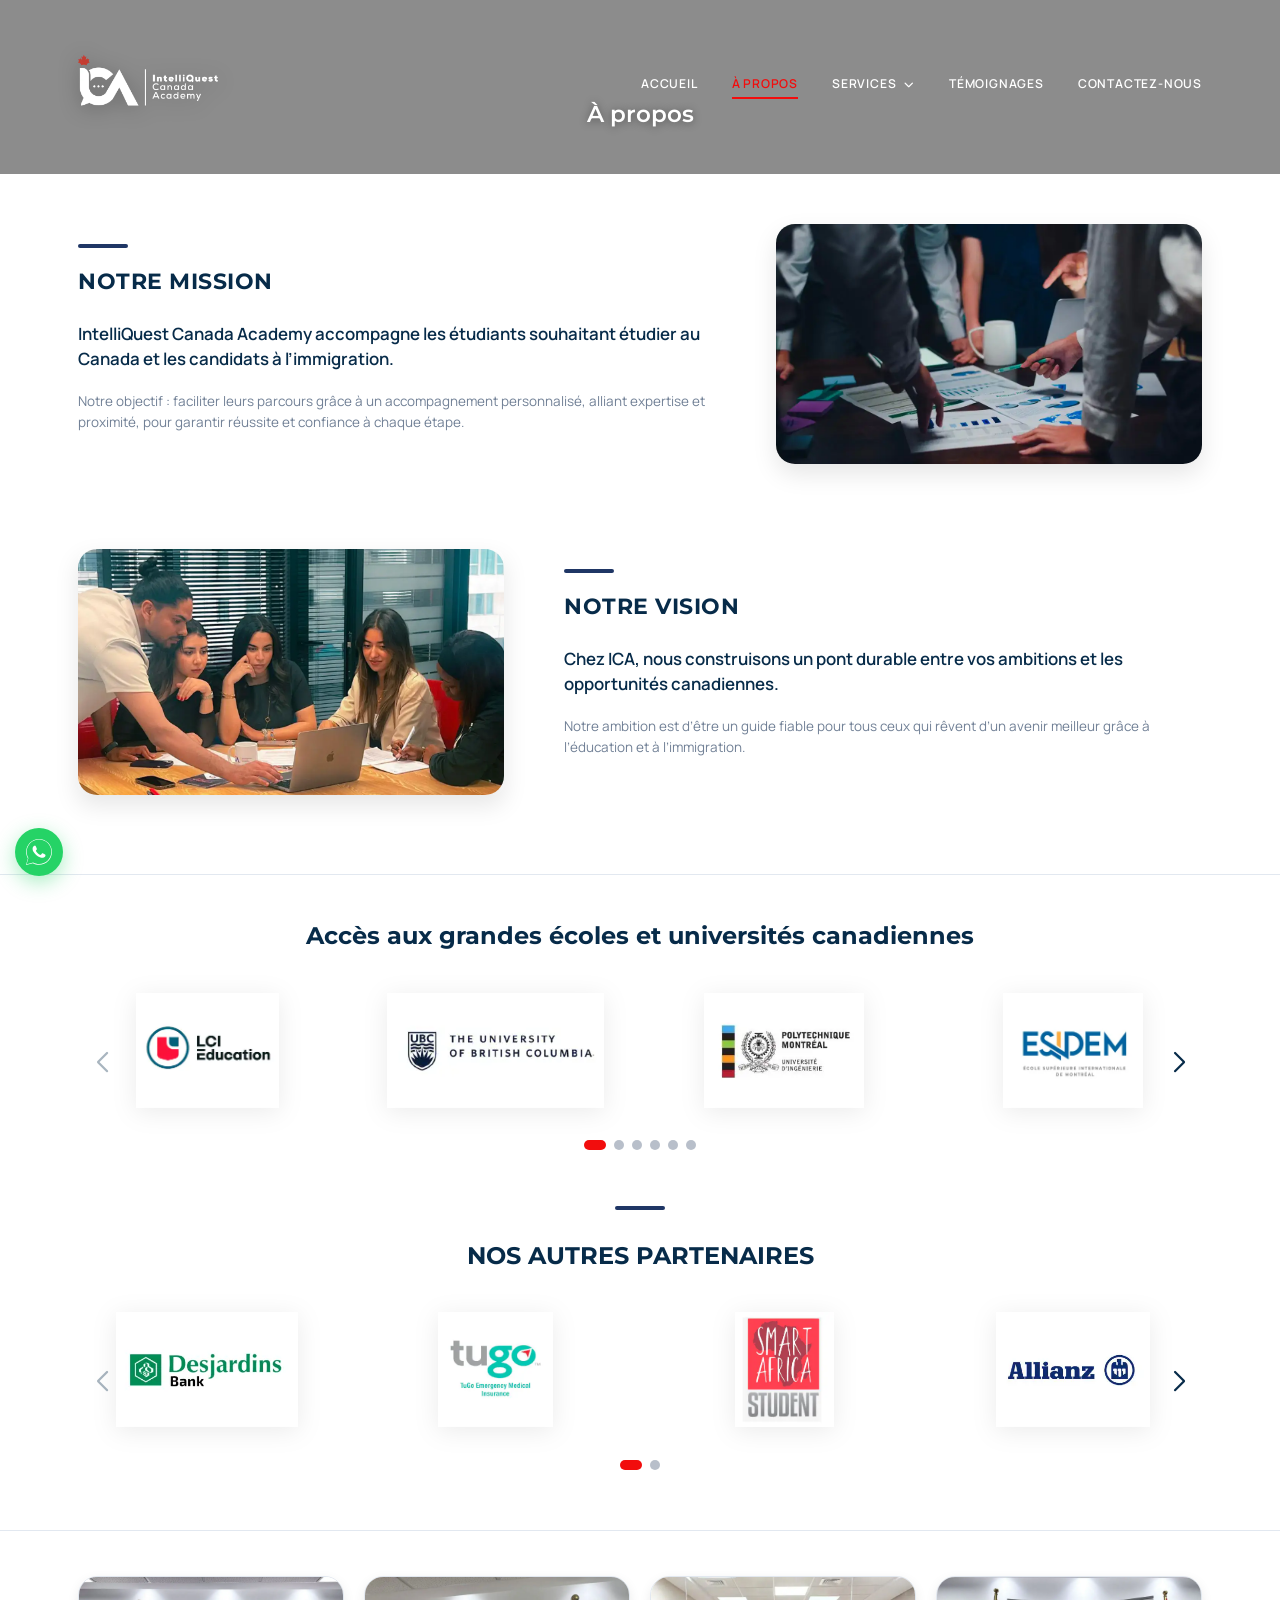
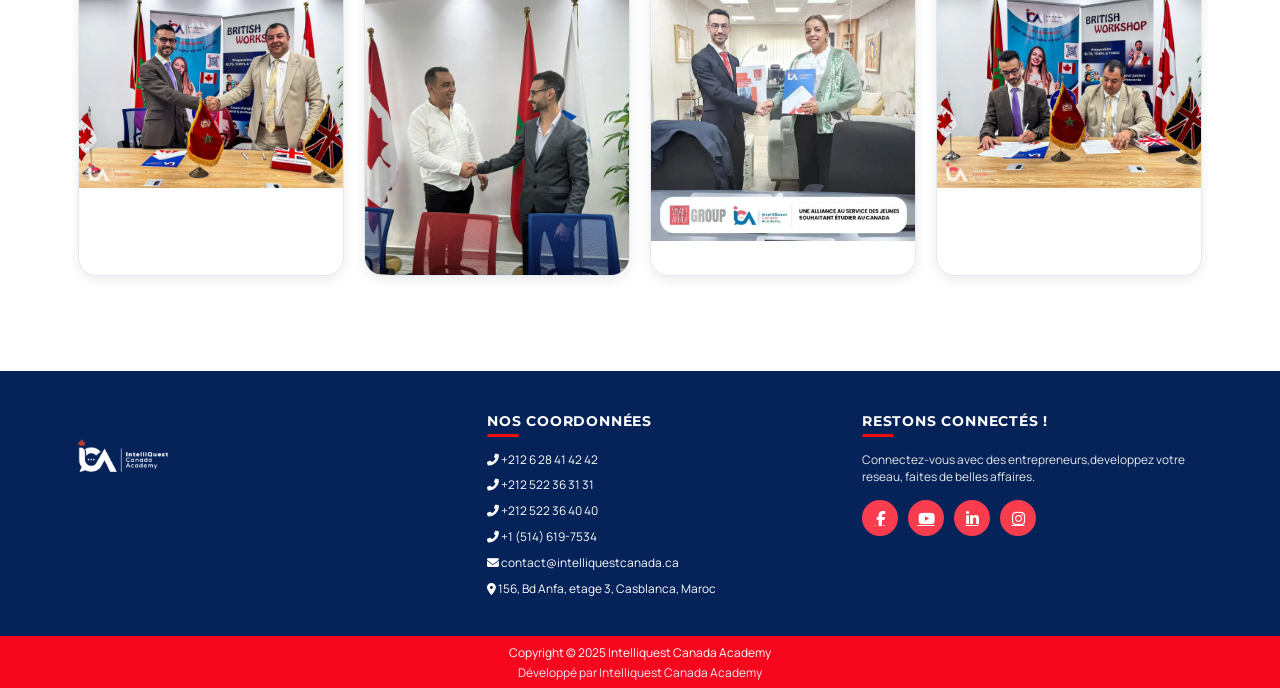
==== commit b2a188f4: "Restore original IntelliQuest Canada Academy logo (logo-ICA-en-blanc-500x500-px.webp) across header " ====
--- a/a-propos.html
+++ b/a-propos.html
@@ -96,7 +96,7 @@
     <header class="site-header">
         <div class="container header-container">
             <a href="index.html" class="logo">
-                <img src="assets/images/ica-logo-red-leaf.webp" alt="ICA Logo" class="logo-img" width="280" height="140" fetchpriority="high">
+                <img src="assets/images/logo-ICA-en-blanc-500x500-px.webp" alt="ICA Logo" class="logo-img" width="280" height="140" fetchpriority="high">
             </a>
             
             <button class="mobile-menu-btn" aria-label="Toggle menu">
@@ -245,7 +245,7 @@
         <div class="container">
             <div class="footer-grid">
                 <div class="footer-logo-col">
-                    <img src="assets/images/ica-logo-red-leaf.webp" alt="ICA Logo" class="footer-logo" width="190" height="95" loading="lazy" decoding="async">
+                    <img src="assets/images/logo-ICA-en-blanc-500x500-px.webp" alt="ICA Logo" class="footer-logo" width="190" height="95" loading="lazy" decoding="async">
                 </div>
                 
                 <div class="footer-contact-col">
--- a/style.min.css
+++ b/style.min.css
@@ -1 +1 @@
-:root{--primary-color:#F20D0D;--primary-dark:#c80a0a;--primary-pink-red:#F93D4F;--secondary-color:#072B49;--secondary-light:#164371;--footer-bg:#052359;--copyright-bg:#F7071E;--text-color:#2d3748;--text-muted:#718096;--bg-light:#f7fafc;--bg-white:#ffffff;--border-color:#e2e8f0;--font-primary:'Manrope',sans-serif;--font-secondary:'Manrope',sans-serif;--font-nav:'Montserrat',sans-serif;--font-copyright:'Manrope',sans-serif;--font-minion:'Montserrat',sans-serif;--transition:opacity 0.3s ease,transform 0.3s ease,color 0.3s ease,background-color 0.3s ease,border-color 0.3s ease,box-shadow 0.3s ease;--shadow-sm:0 1px 3px rgba(0,0,0,0.1);--shadow-md:0 4px 12px rgba(0,0,0,0.08);--shadow-lg:0 10px 25px rgba(0,0,0,0.1)}*{margin:0;padding:0;box-sizing:border-box}html{scroll-behavior:smooth;font-size:13.5px}body{font-family:var(--font-primary);color:var(--text-color);line-height:1.5;background-color:var(--bg-white);overflow-x:hidden}.container{width:100%;max-width:1240px;margin:0 auto;padding:0 28px}.section{padding:45px 0}.bg-light{background-color:var(--bg-light)}.bg-gradient-blue{background:linear-gradient(135deg,var(--secondary-color) 0%,var(--secondary-light) 100%);color:white}.border-top-dark{border-top:1px solid rgba(255,255,255,0.1)}h1,h2,h3,h4,h5,h6,.pdf-section-title,.hero-awwwards-title,.card-service-title,.split-card-title,.carousel-card-title,.timeline-card-title,.expanding-card-title,.section-badge-pill,.hero-badge-pill,.card-badge,.expanding-badge,.nav-links a{font-family:var(--font-minion) !important;font-weight:700;color:var(--secondary-color);margin-bottom:1.2rem;line-height:1.25}.text-white h1,.text-white h2,.text-white h3,.text-white h4{color:white}p{margin-bottom:1.2rem;color:var(--text-muted)}.text-white p{color:#cbd5e0}.divider-line{width:50px;height:4px;background-color:#1F3665;margin-bottom:20px;border-radius:2px}.divider-line.center{margin-left:auto;margin-right:auto}.section-title{font-size:1.65rem;margin-bottom:25px;text-transform:uppercase;letter-spacing:0.5px}.text-center{text-align:center}.btn{display:inline-block;padding:14px 32px;border-radius:50px;font-weight:700;text-transform:uppercase;font-size:0.85rem;letter-spacing:1px;cursor:pointer;transition:var(--transition);border:none}.btn-primary{background-color:var(--primary-color);color:white;box-shadow:0 4px 14px rgba(242,13,13,0.4)}.btn-primary:hover{background-color:var(--primary-dark);transform:translateY(-2px);box-shadow:0 6px 20px rgba(242,13,13,0.6)}.btn-large{padding:16px 40px;font-size:0.95rem}.site-header{position:absolute;top:0;left:0;width:100%;z-index:1000;transition:padding 0.3s cubic-bezier(0.16,1,0.3,1),background-color 0.3s ease,box-shadow 0.3s ease;padding:14px 0 10px 0;background:transparent !important;border-top:none}.site-header.scrolled{position:fixed;background:#072B49 !important;box-shadow:0 4px 18px rgba(0,0,0,0.25);padding:6px 0 !important;height:60px !important;display:flex;align-items:center;transform:translateZ(0)}.header-container{display:flex;justify-content:space-between;align-items:center;width:100%}.logo{display:inline-flex;align-items:center;position:relative;z-index:1010;text-decoration:none}.logo-img{height:140px;width:auto;max-width:250px;margin-top:-22px;margin-bottom:-22px;display:block;object-fit:contain;transition:transform 0.3s ease,filter 0.3s ease;filter:drop-shadow(0 3px 10px rgba(0,0,0,0.4))}.site-header.scrolled .logo-img{height:140px !important;max-width:250px !important;margin-top:-22px !important;margin-bottom:-22px !important;filter:drop-shadow(0 3px 10px rgba(0,0,0,0.4))}.main-nav{display:flex;align-items:center;transform:none;transition:transform 0.3s ease}.site-header.scrolled .main-nav{transform:none}.nav-list{display:flex;align-items:center;gap:34px;list-style:none;margin:0;padding:0}.nav-list a:not(.btn){color:#FFFFFF;font-family:'Poppins','Manrope',sans-serif !important;font-size:0.9rem !important;font-weight:600 !important;text-transform:uppercase !important;letter-spacing:0.8px;position:relative;padding:6px 0;margin:0;transition:color 0.25s ease;text-decoration:none;display:inline-block}.nav-list a:not(.btn):hover,.nav-list a.active:not(.btn){color:var(--primary-color) !important}.nav-list a:not(.btn)::after{content:'';position:absolute;bottom:0;left:0;right:0;height:2px;background-color:var(--primary-color);transition:transform 0.25s ease;transform:scaleX(0);transform-origin:center}.nav-list a:not(.btn):hover::after,.nav-list a.active:not(.btn)::after{transform:scaleX(1)}.has-dropdown{position:relative}.nav-chevron{font-size:0.72rem;margin-left:5px;transition:transform 0.3s ease}.has-dropdown:hover .nav-chevron{transform:rotate(180deg)}.dropdown-menu.simple-dropdown{position:absolute;top:100%;left:0;width:260px;background:#072B49;backdrop-filter:blur(16px);-webkit-backdrop-filter:blur(16px);border-radius:14px;padding:10px 0;box-shadow:0 16px 35px rgba(0,0,0,0.4);border:1px solid rgba(255,255,255,0.18);list-style:none;margin:0;opacity:0;visibility:hidden;transform:translateY(10px);transition:opacity 0.25s ease,transform 0.25s ease,visibility 0.25s ease;z-index:9999}.has-dropdown:hover .dropdown-menu.simple-dropdown{opacity:1;visibility:visible;transform:translateY(4px)}.dropdown-menu.simple-dropdown li{margin:0;padding:0}.dropdown-menu.simple-dropdown a{display:block;padding:11px 20px;color:#FFFFFF !important;font-family:var(--font-primary);font-size:0.95rem !important;font-weight:600 !important;text-decoration:none;transition:background 0.2s ease,color 0.2s ease}.dropdown-menu.simple-dropdown a::after{display:none !important}.dropdown-menu.simple-dropdown a:hover,.dropdown-menu.simple-dropdown a.active{background:rgba(255,255,255,0.12);color:#F20D0D !important}.services-mega-menu{position:absolute;top:100%;left:50%;transform:translateX(-50%) translateY(16px);width:820px;background:rgba(7,43,73,0.94);backdrop-filter:blur(24px);-webkit-backdrop-filter:blur(24px);border:1px solid rgba(255,255,255,0.18);border-radius:24px;padding:24px;box-shadow:0 25px 60px rgba(0,0,0,0.45);opacity:0;visibility:hidden;pointer-events:none;transition:opacity 0.35s cubic-bezier(0.16,1,0.3,1),transform 0.35s cubic-bezier(0.16,1,0.3,1),visibility 0.35s ease;z-index:9999}.has-mega-menu:hover .services-mega-menu{opacity:1;visibility:visible;pointer-events:auto;transform:translateX(-50%) translateY(10px)}.mega-menu-grid{display:grid;grid-template-columns:repeat(3,1fr);gap:16px}.mega-menu-card{display:flex;flex-direction:column;padding:20px 18px;border-radius:18px;background:rgba(255,255,255,0.06);border:1px solid rgba(255,255,255,0.12);text-decoration:none !important;transition:all 0.35s cubic-bezier(0.16,1,0.3,1);position:relative;overflow:hidden}.mega-menu-card:hover{transform:translateY(-4px);background:rgba(255,255,255,0.14);border-color:rgba(255,255,255,0.35)}.card-study:hover{border-color:#00AEEF;box-shadow:0 10px 25px rgba(0,174,239,0.3)}.card-immigration:hover{border-color:#F20D0D;box-shadow:0 10px 25px rgba(242,13,13,0.3)}.card-training:hover{border-color:#AB47BC;box-shadow:0 10px 25px rgba(171,71,188,0.3)}.mega-icon-box{width:44px;height:44px;border-radius:14px;display:flex;align-items:center;justify-content:center;font-size:1.25rem;margin-bottom:14px;transition:transform 0.35s cubic-bezier(0.16,1,0.3,1)}.blue-accent{background:rgba(0,174,239,0.18);color:#00AEEF;border:1px solid rgba(0,174,239,0.35)}.red-accent{background:rgba(242,13,13,0.18);color:#FF4D4D;border:1px solid rgba(242,13,13,0.35)}.purple-accent{background:rgba(171,71,188,0.18);color:#E1BEE7;border:1px solid rgba(171,71,188,0.35)}.mega-menu-card:hover .mega-icon-box{transform:scale(1.1) rotate(-5deg)}.mega-card-title-row{display:flex;align-items:center;justify-content:space-between;margin-bottom:8px}.mega-card-title{font-family:var(--font-minion);font-size:1.15rem;font-weight:700;color:#FFFFFF}.mega-arrow{font-size:0.85rem;color:#94A3B8;transition:transform 0.3s ease,color 0.3s ease}.mega-menu-card:hover .mega-arrow{transform:translateX(6px);color:#FFFFFF}.mega-card-desc{font-size:0.82rem;color:#CBD5E1;line-height:1.45;margin-bottom:12px}.mega-badge{display:inline-block;font-size:0.68rem;font-weight:800;letter-spacing:0.8px;padding:4px 10px;border-radius:12px;align-self:flex-start}.mobile-menu-btn{display:none;flex-direction:column;justify-content:space-between;width:30px;height:20px;background:transparent;border:none;cursor:pointer}.btn-line{width:100%;height:3px;background-color:white;border-radius:2px;transition:var(--transition)}.hero-slider-container{position:relative;height:520px;min-height:460px;max-height:580px;overflow:hidden}.slider{position:relative;height:100%;width:100%}.slide{position:absolute;top:0;left:0;width:100%;height:100%;opacity:0;visibility:hidden;transition:opacity 1s ease-in-out,visibility 1s ease-in-out;display:flex;align-items:center;justify-content:center}.slide.active{opacity:1;visibility:visible}.slide-bg{position:absolute;top:0;left:0;width:100%;height:100%;background-size:cover;background-position:center;transform:scale(1.15);transition:transform 6s ease-out}.slide.active .slide-bg{transform:scale(1)}.slide-overlay{position:absolute;top:0;left:0;width:100%;height:100%;background:transparent;z-index:1}.slide-content{position:relative;z-index:2;max-width:900px;padding:0 20px;color:white}.slide-artboard{max-width:450px;height:auto;margin-bottom:30px}.slide-title{font-family:var(--font-secondary);color:white;font-size:3.2rem;font-weight:800;margin-bottom:30px;line-height:1.2;text-shadow:0 2px 10px rgba(0,0,0,0.3)}.slider-dots{position:absolute;bottom:30px;left:50%;transform:translateX(-50%);z-index:10;display:flex;gap:15px}.dot{width:12px;height:12px;border-radius:50%;background-color:rgba(255,255,255,0.4);border:2px solid transparent;cursor:pointer;transition:var(--transition)}.dot.active,.dot:hover{background-color:var(--primary-color);border-color:white;transform:scale(1.2)}.animate-in{opacity:0;transform:translateY(40px);transition:opacity 1s ease,transform 1s ease}.slide.active .animate-in{opacity:1;transform:translateY(0)}.delay-2{transition-delay:0.3s}.about-grid{display:grid;grid-template-columns:1.2fr 0.8fr;gap:60px;align-items:center}.lead-text{font-size:1.25rem;color:var(--secondary-color);font-weight:600;line-height:1.5;margin-bottom:20px}.about-img{width:100%;height:auto;border-radius:19px;box-shadow:var(--shadow-lg)}.services-tabs-section{position:relative;overflow:hidden}.services-tabs-section{position:relative;overflow:hidden}.services-badge-header{display:inline-flex;align-items:center;justify-content:center;gap:12px;background:#FFFFFF;padding:8px 22px;border-radius:30px;box-shadow:0 4px 18px rgba(15,23,42,0.08);border:1px solid #E2E8F0;margin-bottom:20px;transition:transform 0.4s cubic-bezier(0.16,1,0.3,1),box-shadow 0.4s ease}.services-badge-header:hover{transform:translateY(-3px) scale(1.02);box-shadow:0 10px 28px rgba(15,23,42,0.14)}.services-badge-header img{height:32px;width:auto;border-radius:4px;animation:badgeFloat 3.5s ease-in-out infinite}@keyframes badgeFloat{0%,100%{transform:translateY(0)}50%{transform:translateY(-4px)}}.services-badge-header .section-title{font-size:1.45rem;margin-bottom:0;color:var(--secondary-color);font-weight:800}.tabs-container{margin-top:25px;border-radius:18px;overflow:hidden;box-shadow:0 12px 35px -10px rgba(15,23,42,0.09);background-color:#FFFFFF;border:1px solid #E2E8F0;transition:transform 0.4s cubic-bezier(0.16,1,0.3,1),box-shadow 0.4s ease}.tabs-container:hover{box-shadow:0 20px 45px -10px rgba(15,23,42,0.15)}.tabs-header{display:flex;background:linear-gradient(180deg,#F8FAFC 0%,#F1F5F9 100%);padding:10px;gap:10px;border-bottom:1px solid #E2E8F0;overflow-x:auto;scrollbar-width:thin}.tab-btn{flex:1;min-width:160px;padding:13px 22px;background:transparent;border:none;color:#475569;font-family:var(--font-secondary);font-weight:700;font-size:0.92rem;cursor:pointer;transition:all 0.35s cubic-bezier(0.16,1,0.3,1);border-radius:12px;text-align:center;white-space:nowrap;position:relative;outline:none;overflow:hidden}.tab-btn::before{content:'';position:absolute;top:0;left:-100%;width:100%;height:100%;background:linear-gradient(90deg,transparent,rgba(255,255,255,0.3),transparent);transition:left 0.6s ease}.tab-btn:hover::before{left:100%}.tab-btn:hover{color:var(--primary-color);background-color:rgba(242,13,13,0.07);transform:translateY(-2px)}.tab-btn.active{color:#FFFFFF !important;background:linear-gradient(135deg,#F20D0D 0%,#C40909 100%) !important;box-shadow:0 6px 18px rgba(242,13,13,0.4);transform:translateY(-2px) scale(1.02)}.tabs-content{background-color:#FFFFFF;padding:30px 40px;position:relative;min-height:250px;display:flex;align-items:center}.tab-panel{display:none;width:100%}.tab-panel.active{display:block}.tab-panel.active .tab-img-col{animation:slideInLeft 0.55s cubic-bezier(0.16,1,0.3,1) forwards}.tab-panel.active .tab-text-col h3{animation:slideInRight 0.55s cubic-bezier(0.16,1,0.3,1) 0.08s forwards;opacity:0}.tab-panel.active .tab-text-col p{animation:slideInRight 0.55s cubic-bezier(0.16,1,0.3,1) 0.16s forwards;opacity:0}.tab-panel.active .tab-text-col .btn{animation:slideInRight 0.55s cubic-bezier(0.16,1,0.3,1) 0.24s forwards;opacity:0}@keyframes slideInLeft{0%{opacity:0;transform:translateX(-25px) scale(0.96)}100%{opacity:1;transform:translateX(0) scale(1)}}@keyframes slideInRight{0%{opacity:0;transform:translateX(25px)}100%{opacity:1;transform:translateX(0)}}.tab-grid{display:grid;grid-template-columns:minmax(220px,280px) 1.5fr;gap:40px;align-items:center}.tab-img-col{position:relative;border-radius:16px;overflow:hidden;box-shadow:0 10px 25px rgba(15,23,42,0.12);height:210px;width:100%;max-width:280px}.tab-img-col::after{content:'';position:absolute;top:0;left:-150%;width:100%;height:100%;background:linear-gradient(90deg,transparent,rgba(255,255,255,0.4),transparent);transform:skewX(-20deg);transition:left 0.75s ease}.tab-img-col:hover::after{left:150%}.tab-img{width:100%;max-width:280px;height:210px;object-fit:cover;display:block;border-radius:16px;transition:transform 0.6s cubic-bezier(0.16,1,0.3,1)}.tab-img-col:hover .tab-img{transform:scale(1.06)}.tab-text-col h3{color:var(--secondary-color);font-size:1.5rem;font-weight:800;margin-bottom:14px;line-height:1.35}.tab-text-col p{color:#475569;font-size:1.02rem;line-height:1.7;margin-bottom:15px}.testimonial-section{background-color:#f1f1f1 !important}.testimonial-grid{display:grid;grid-template-columns:1.2fr 0.8fr;gap:40px;align-items:center}.testimonial-text{background-image:url('assets/images/Capture-decran-2025-04-28-113657.png');background-size:cover;background-position:center;border-radius:19px;padding:50px 40px;position:relative;z-index:1}.testimonial-text::before{content:'';position:absolute;top:0;left:0;right:0;bottom:0;background-color:rgba(255,255,255,0.9);border-radius:19px;z-index:-1}.testimonial-sub{font-family:var(--font-primary);font-size:1.1rem;font-weight:700;color:var(--primary-color);text-transform:uppercase;letter-spacing:1px;margin-bottom:10px}.testimonial-quote{font-size:2.2rem;font-weight:800;color:var(--secondary-color);line-height:1.3;margin-bottom:20px}.testimonial-desc{font-size:1.1rem;line-height:1.6;margin-bottom:30px}.testimonials-swiper{width:100%;max-width:1000px;height:500px;border-radius:19px;overflow:hidden;position:relative;box-shadow:var(--shadow-lg);margin:30px auto}.testimonials-swiper .swiper-slide{position:relative;width:100%;height:100%;display:flex;align-items:center;justify-content:center}.testimonials-swiper .slide-bg{position:absolute;top:0;left:0;width:100%;height:100%;background-size:cover;background-position:center center;z-index:1}.testimonials-swiper .slide-overlay{position:absolute;top:0;left:0;width:100%;height:100%;background:linear-gradient(180deg,rgba(7,43,73,0.1) 0%,rgba(7,43,73,0.7) 100%);z-index:2}.testimonials-swiper .slide-content{position:relative;z-index:3;width:100%;padding:40px;display:flex;flex-direction:column;align-items:center;justify-content:flex-end;height:100%;text-align:center}.testimonials-swiper .slide-tags{display:flex;flex-wrap:wrap;gap:15px;margin-bottom:30px;justify-content:center}.testimonials-swiper .slide-tag{background-color:var(--primary-color);color:white;padding:10px 20px;border-radius:5px;font-weight:700;font-size:1.2rem;font-family:var(--font-secondary);box-shadow:0 4px 10px rgba(0,0,0,0.15);text-transform:capitalize}.testimonials-swiper .swiper-pagination-bullet{width:12px;height:12px;background:#fff;opacity:0.6}.testimonials-swiper .swiper-pagination-bullet-active{background:var(--primary-color);opacity:1;width:25px;border-radius:6px}.testimonials-swiper .swiper-button-next,.testimonials-swiper .swiper-button-prev{color:#ffffff;background-color:rgba(7,43,73,0.5);width:44px;height:44px;border-radius:50%;transition:var(--transition)}.testimonials-swiper .swiper-button-next:hover,.testimonials-swiper .swiper-button-prev:hover{background-color:var(--primary-color)}.testimonials-swiper .swiper-button-next::after,.testimonials-swiper .swiper-button-prev::after{font-size:1.2rem;font-weight:bold}.video-thumbnail-container{position:relative;border-radius:19px;overflow:hidden;box-shadow:var(--shadow-lg)}.testimonial-img{width:100%;height:auto;display:block}.play-btn-overlay{position:absolute;top:50%;left:50%;transform:translate(-50%,-50%);width:80px;height:80px;background-color:var(--primary-color);color:white;border-radius:50%;display:flex;align-items:center;justify-content:center;font-size:1.8rem;box-shadow:0 4px 20px rgba(242,13,13,0.5);transition:var(--transition)}.play-btn-overlay i{transform:translateX(3px)}.play-btn-overlay:hover{transform:translate(-50%,-50%) scale(1.1);background-color:var(--primary-dark)}.profiles-tags{margin-top:50px;display:flex;flex-wrap:wrap;gap:12px;justify-content:center}.profiles-tags span{background-color:var(--bg-light);padding:10px 20px;border-radius:50px;font-weight:600;font-size:0.9rem;color:var(--secondary-color);border:1px solid var(--border-color)}.partner-title{font-size:1.8rem;margin-bottom:10px;color:var(--secondary-color)}.partner-subtitle{font-size:1.1rem;color:var(--text-muted);font-weight:500;margin-bottom:40px;letter-spacing:1px}.partners-swiper{width:100%;padding:20px 40px 40px 40px;position:relative;overflow:hidden}.partners-swiper .swiper-slide{display:flex;justify-content:center;align-items:center;height:130px}.partners-swiper .swiper-slide img{height:130px;width:auto;max-width:100%;object-fit:contain;transition:var(--transition)}.partners-swiper .swiper-slide img:hover{transform:scale(1.05)}.partners-swiper .swiper-pagination-bullet{width:10px;height:10px;background:var(--text-muted);opacity:0.5;transition:var(--transition)}.partners-swiper .swiper-pagination-bullet-active{background:var(--primary-color);opacity:1;width:22px;border-radius:5px}.partners-swiper .swiper-button-next,.partners-swiper .swiper-button-prev{color:var(--secondary-color);transition:var(--transition)}.partners-swiper .swiper-button-next:hover,.partners-swiper .swiper-button-prev:hover{color:var(--primary-color);transform:scale(1.1)}.partners-swiper .swiper-button-next::after,.partners-swiper .swiper-button-prev::after{font-size:1.5rem;font-weight:bold}.text-required{margin-top:-30px;margin-bottom:50px}.contact-grid{display:grid;grid-template-columns:1.2fr 0.8fr;gap:50px}.contact-form-container{background-color:var(--bg-light);padding:40px;border-radius:19px;box-shadow:var(--shadow-sm);border:1px solid var(--border-color)}.form-group{margin-bottom:20px}.form-row-2{display:grid;grid-template-columns:1fr 1fr;gap:20px}.form-control{width:100%;padding:12px 16px;border:1px solid var(--border-color);border-radius:8px;font-family:var(--font-primary);font-size:0.95rem;color:var(--text-color);background-color:white;transition:var(--transition)}.form-control:focus{outline:none;border-color:var(--primary-color);box-shadow:0 0 0 3px rgba(242,13,13,0.15)}label{display:block;margin-bottom:8px;font-weight:600;font-size:0.9rem;color:var(--secondary-color)}.sub-label{font-size:0.8rem;color:var(--text-muted);font-weight:400;margin-left:5px}.map-container{border-radius:19px;overflow:hidden;box-shadow:var(--shadow-md);height:100%;min-height:400px}.google-map-iframe{width:100%;height:100%;border:none;min-height:400px}.site-footer{background-color:var(--footer-bg);color:white;padding:42px 0 0px;border-top:none}.footer-grid{display:grid;grid-template-columns:1.1fr 1fr 1fr;gap:35px;padding-bottom:30px}.footer-logo{width:52%;max-width:190px;height:auto;margin-top:0;margin-bottom:12px}.site-footer h3,.site-footer h6{color:white;font-family:var(--font-secondary);font-size:1.05rem;text-transform:uppercase;letter-spacing:0.8px;margin-bottom:14px;position:relative;padding-bottom:6px}.site-footer h3::after,.site-footer h6::after{content:'';position:absolute;bottom:0;left:0;width:32px;height:2.5px;background-color:var(--primary-color);border-radius:2px}.footer-contact-list{list-style:none;padding:0;margin:0}.footer-contact-list li{color:#FFFFFF;font-size:0.88rem;line-height:1.5;margin-bottom:8px}.footer-social-col p{color:rgba(255,255,255,0.9);margin-bottom:14px;font-size:0.88rem;line-height:1.5}.footer-social-links{display:flex;gap:10px}.footer-social-links a{display:flex;align-items:center;justify-content:center;width:36px;height:36px;border-radius:50%;background-color:var(--primary-pink-red);color:white;font-size:15px;transition:var(--transition)}.footer-social-links a:hover{background-color:var(--primary-dark);transform:translateY(-3px);box-shadow:0 4px 12px rgba(242,13,13,0.4)}.footer-bottom{background-color:var(--copyright-bg);width:100%;padding:8px 0 6px 0;margin-top:0;border-top:none;text-align:center}.footer-bottom p{margin-bottom:0;font-family:var(--font-copyright);font-size:12px;font-weight:400}.copyright-text-main{color:#FFFFFF}.developed-text{color:#E2E8F0;margin-top:2px}.whatsapp-float-btn{position:fixed;bottom:15px;left:15px;background-color:#25d366;color:white;padding:8px 20px;border-radius:50px;display:flex;align-items:center;gap:10px;font-weight:700;font-size:0.95rem;box-shadow:0 4px 15px rgba(0,0,0,0.15);z-index:1000;transition:var(--transition)}.whatsapp-float-btn svg{fill:white}.whatsapp-float-btn:hover{transform:translateY(-3px) scale(1.03);box-shadow:0 6px 20px rgba(37,211,102,0.4);color:white}@keyframes fadeIn{from{opacity:0;transform:translateY(10px)}to{opacity:1;transform:translateY(0)}}.animate-on-scroll{opacity:0;transform:translate3d(0,20px,0);transition:opacity 0.5s cubic-bezier(0.16,1,0.3,1),transform 0.5s cubic-bezier(0.16,1,0.3,1);will-change:opacity,transform}.animate-on-scroll.animated{opacity:1;transform:translate3d(0,0,0)}@media (max-width:992px){.about-grid,.tab-grid,.testimonial-grid,.contact-grid,.footer-grid{grid-template-columns:1fr;gap:40px}.section{padding:70px 0}.site-header{background-color:var(--secondary-color);padding:15px 0}.logo-img{height:55px}.mobile-menu-btn{display:flex}.main-nav{position:absolute;top:100%;left:0;width:100%;background-color:var(--secondary-color);padding:30px 24px;box-shadow:0 10px 15px rgba(0,0,0,0.1);display:none;animation:fadeIn 0.4s ease forwards;border-top:1px solid rgba(255,255,255,0.08)}.main-nav.open{display:block}.nav-list{flex-direction:column;align-items:stretch;gap:20px}.nav-list a:not(.btn){display:block;padding:10px 0;font-size:1.1rem}.nav-list .btn{text-align:center;width:100%;margin-top:10px}.mobile-menu-btn.open .btn-line:nth-child(1){transform:rotate(45deg) translate(5px,6px)}.mobile-menu-btn.open .btn-line:nth-child(2){opacity:0}.mobile-menu-btn.open .btn-line:nth-child(3){transform:rotate(-45deg) translate(5px,-6px)}.slide-title{font-size:2.2rem}.slide-artboard{max-width:80%}.tab-img-col{text-align:center}.tab-img{max-width:400px}.map-container{min-height:300px}}@media (max-width:700px){.nav-list a:not(.btn){font-size:13px}.logo-img{max-width:70px;height:auto}}@media (max-width:576px){.form-row-2{grid-template-columns:1fr;gap:0}.testimonial-quote{font-size:1.8rem}.section-title{font-size:1.8rem}}.page-banner{position:relative;padding:100px 0 45px;background-size:cover;background-position:center center;background-repeat:no-repeat;text-align:center;color:white}.page-banner::before{content:'';position:absolute;top:0;left:0;width:100%;height:100%;background:rgba(0,0,0,0.45);z-index:1}.page-banner .container{position:relative;z-index:2}.page-banner h1{font-family:var(--font-secondary);font-size:1.7rem !important;font-weight:600;color:white !important;text-shadow:0 1px 8px rgba(0,0,0,0.4);letter-spacing:0px;margin:0;text-transform:none}.contact-info-grid{display:grid;grid-template-columns:0.8fr 1.2fr;gap:40px;margin-bottom:60px;align-items:flex-start}.contact-left-text{display:flex;flex-direction:column;justify-content:flex-start}.contact-left-text h2{font-size:2.2rem;font-weight:800;color:var(--secondary-color);margin-bottom:20px;text-transform:none;font-family:var(--font-primary)}.contact-left-text p{font-size:1.05rem;line-height:1.8;color:var(--text-color);margin-bottom:30px}.contact-social-icons{display:flex;gap:15px}.contact-social-icon{display:flex;align-items:center;justify-content:center;width:44px;height:44px;background-color:var(--primary-color);color:white;border-radius:50%;font-size:1.15rem;transition:var(--transition);text-decoration:none}.contact-social-icon:hover{background-color:var(--secondary-color);transform:translateY(-3px);color:white}.contact-cards-row{display:grid;grid-template-columns:1fr 1fr 1fr;gap:20px}.contact-info-card{background:#ffffff;border-radius:19px;padding:35px 20px;text-align:center;box-shadow:0 10px 30px rgba(0,0,0,0.06);border:1px solid var(--border-color);display:flex;flex-direction:column;align-items:center;min-height:330px}.contact-card-icon-wrapper{width:60px;height:60px;background-color:#FFF5F5;border-radius:50%;display:flex;align-items:center;justify-content:center;margin-bottom:20px}.contact-card-icon-wrapper i{color:var(--primary-color);font-size:1.5rem}.contact-info-card h4{font-size:1.25rem;font-weight:700;color:var(--secondary-color);margin-bottom:20px;font-family:var(--font-primary)}.contact-info-card p,.contact-info-card ul{font-size:0.95rem;color:var(--text-color);list-style:none;line-height:1.7;margin:0;padding:0}.contact-info-card ul li{margin-bottom:8px}@media (max-width:1024px){.contact-info-grid{grid-template-columns:1fr;gap:40px}.contact-cards-row{grid-template-columns:1fr}.contact-info-card{min-height:auto}}.contact-form-centered-container{max-width:700px;margin:0 auto;background:#ffffff;padding:40px;border-radius:12px;box-shadow:0 10px 30px rgba(0,0,0,0.05);border:1px solid var(--border-color)}.oscar-form .btn-primary{background-color:#007bff !important;color:white !important;border-radius:4px !important;padding:10px 24px !important;font-size:1rem !important;font-weight:500 !important;text-transform:none !important;letter-spacing:normal !important;box-shadow:none !important;transition:background-color 0.2s ease-in-out !important}.oscar-form .btn-primary:hover{background-color:#0056b3 !important;transform:none !important;box-shadow:none !important}.oscar-form .form-btn{text-align:left !important;margin-top:20px}.oscar-form label{font-size:1rem;font-weight:400;color:#212529;margin-bottom:8px}.oscar-form .form-text.text-muted{display:block;margin-top:5px;font-size:0.875rem;color:#6c757d}.oscar-form .oscar_input_required{text-align:right;font-size:0.95rem;color:#212529;font-weight:normal}.page-banner + .section{padding-top:50px !important}.google-reviews-section{background-color:#F8FAFC;padding:80px 0}.google-badge-box{display:inline-flex;align-items:center;gap:16px;background:#FFFFFF;padding:14px 28px;border-radius:50px;box-shadow:0 4px 20px rgba(0,0,0,0.06);margin:0 auto 40px auto;border:1px solid #E2E8F0}.google-badge-logo{width:44px;height:44px;background:#4285F4;color:white;border-radius:50%;display:flex;align-items:center;justify-content:center;font-size:20px}.google-badge-info{text-align:left}.google-score{font-size:1.15rem;font-weight:800;color:#1E293B;margin-right:8px}.google-stars{display:inline-flex;color:#F59E0B;font-size:14px;gap:2px}.google-count{display:block;font-size:0.85rem;color:#64748B;margin-top:2px}.google-review-card{background:#FFFFFF;border-radius:16px;padding:28px;box-shadow:0 4px 16px rgba(0,0,0,0.05);border:1px solid #F1F5F9;height:100%;display:flex;flex-direction:column;justify-content:space-between;transition:transform 0.3s ease,box-shadow 0.3s ease}.google-review-card:hover{transform:translateY(-5px);box-shadow:0 12px 30px rgba(0,0,0,0.08)}.google-review-header{display:flex;align-items:center;gap:14px;margin-bottom:14px}.google-author-img{width:48px;height:48px;border-radius:50%;object-fit:cover;border:2px solid #E2E8F0}.google-avatar-circle{width:48px;height:48px;border-radius:50%;display:flex;align-items:center;justify-content:center;color:#FFFFFF;font-size:20px;font-weight:700;text-transform:lowercase;box-shadow:0 2px 6px rgba(0,0,0,0.15);flex-shrink:0}.google-author-info{flex:1}.google-author-name{font-size:1rem;font-weight:700;color:#0F172A;margin-bottom:2px}.google-review-date{font-size:0.8rem;color:#94A3B8}.google-card-badge{color:#4285F4;font-size:18px}.google-review-card{background:#FFFFFF;border:1px solid #E2E8F0;border-radius:16px;padding:24px;box-shadow:0 4px 20px rgba(0,0,0,0.05);height:100%;display:flex;flex-direction:column;justify-content:space-between;text-align:center;max-width:680px;margin:0 auto}.google-card-stars{color:#F59E0B;font-size:16px;margin:12px 0 16px 0;display:flex;align-items:center;justify-content:center;gap:6px}.google-pole-badge{font-size:0.75rem;font-weight:700;color:#0F172A;background:#F1F5F9;padding:3px 10px;border-radius:12px}.google-review-text{font-size:0.95rem;color:#334155;line-height:1.6;font-style:italic;margin-bottom:20px}.google-card-footer{border-top:1px solid #F1F5F9;padding-top:14px;margin-top:14px}.google-verify-link{display:inline-flex;align-items:center;gap:8px;color:#4285F4;font-size:0.85rem;font-weight:700;text-decoration:none;transition:color 0.2s ease}.google-verify-link:hover{color:#1A73E8;text-decoration:underline}.google-badge-btn{display:inline-flex;align-items:center;gap:8px;background:#4285F4;color:white !important;padding:8px 18px;border-radius:20px;font-size:0.85rem;font-weight:600;text-decoration:none;transition:background 0.2s ease;margin-left:12px}.google-badge-btn:hover{background:#1A73E8}#scroll-progress{position:fixed;top:0;left:0;height:4px;background:linear-gradient(90deg,#F20D0D 0%,#3B82F6 100%);z-index:10000;width:0%;transition:width 0.1s ease-out;box-shadow:0 0 10px rgba(242,13,13,0.6)}.hero-title{animation:heroFadeUp 1s cubic-bezier(0.16,1,0.3,1) forwards}@keyframes heroFadeUp{0%{opacity:0;transform:translateY(30px) scale(0.98)}100%{opacity:1;transform:translateY(0) scale(1)}}.btn-primary{animation:pulseGlow 3s infinite ease-in-out}@keyframes pulseGlow{0%,100%{box-shadow:0 4px 14px rgba(242,13,13,0.4)}50%{box-shadow:0 8px 24px rgba(242,13,13,0.75)}}.google-card,.tab-grid,.feature-card{transition:transform 0.4s cubic-bezier(0.16,1,0.3,1),box-shadow 0.4s ease,border-color 0.4s ease}.google-card:hover{transform:translateY(-8px) scale(1.02);box-shadow:0 20px 40px rgba(15,23,42,0.15) !important;border-color:rgba(242,13,13,0.3) !important}.google-card-stars i{transition:transform 0.3s ease,color 0.3s ease}.google-card:hover .google-card-stars i{transform:scale(1.18);color:#F59E0B}.whatsapp-float-btn{position:fixed;bottom:24px;right:24px;width:48px;height:48px;border-radius:50%;background-color:#25D366;color:#FFFFFF;display:flex;align-items:center;justify-content:center;box-shadow:0 6px 20px rgba(37,211,102,0.4);z-index:9999;text-decoration:none;transition:transform 0.3s ease,box-shadow 0.3s ease;animation:floatWhatsApp 4s ease-in-out infinite}.whatsapp-float-btn span{display:none !important}.whatsapp-float-btn svg{width:26px;height:26px;flex-shrink:0}@keyframes floatWhatsApp{0%,100%{transform:translateY(0)}50%{transform:translateY(-8px)}}.announcement-banner{position:relative;z-index:10001;background:linear-gradient(90deg,#072B49 0%,#11385C 55%,#E11D48 100%);color:#FFFFFF;padding:10px 0;font-size:0.88rem;box-shadow:0 4px 15px rgba(7,43,73,0.25);transition:all 0.4s cubic-bezier(0.16,1,0.3,1)}.announcement-banner.hidden{display:none !important}.announcement-container{display:flex;align-items:center;justify-content:space-between;gap:15px}.announcement-content{display:flex;align-items:center;gap:14px;flex-wrap:wrap;flex:1;justify-content:center}.announcement-tag{background:#E11D48;color:#FFFFFF;font-weight:800;font-size:0.72rem;padding:3px 10px;border-radius:12px;letter-spacing:1px;text-transform:uppercase;animation:tagPulse 2s infinite ease-in-out;box-shadow:0 0 10px rgba(225,29,72,0.5)}@keyframes tagPulse{0%,100%{transform:scale(1);box-shadow:0 0 10px rgba(225,29,72,0.5)}50%{transform:scale(1.06);box-shadow:0 0 18px rgba(225,29,72,0.85)}}.announcement-text{font-weight:600;color:#F8FAFC;line-height:1.4}.announcement-btn{background:#FFFFFF;color:#072B49 !important;font-weight:800;font-size:0.78rem;padding:6px 14px;border-radius:20px;text-decoration:none;transition:all 0.3s ease;display:inline-flex;align-items:center;gap:6px;white-space:nowrap;box-shadow:0 2px 8px rgba(0,0,0,0.2)}.announcement-btn:hover{background:#F1F5F9;transform:translateX(2px);color:#E11D48 !important}.announcement-close-btn{background:transparent;border:none;color:rgba(255,255,255,0.8);font-size:1.4rem;cursor:pointer;line-height:1;padding:0 5px;transition:color 0.2s ease,transform 0.2s ease}.announcement-close-btn:hover{color:#FFFFFF;transform:scale(1.2)}.admin-trigger-btn{position:fixed;bottom:25px;left:25px;width:44px;height:44px;background:#072B49;color:#FFFFFF;border-radius:50%;display:flex;align-items:center;justify-content:center;box-shadow:0 4px 15px rgba(0,0,0,0.3);cursor:pointer;z-index:9999;border:2px solid #FFFFFF;transition:transform 0.3s ease,background 0.3s ease}.admin-trigger-btn:hover{transform:rotate(90deg) scale(1.1);background:#E11D48}.admin-modal-overlay{position:fixed;top:0;left:0;width:100%;height:100%;background:rgba(15,23,42,0.75);backdrop-filter:blur(6px);z-index:10005;display:flex;align-items:center;justify-content:center;padding:20px;opacity:0;pointer-events:none;transition:opacity 0.3s ease}.admin-modal-overlay.active{opacity:1;pointer-events:auto}.admin-modal-card{background:#FFFFFF;border-radius:20px;max-width:550px;width:100%;padding:30px;box-shadow:0 25px 50px -12px rgba(0,0,0,0.25);border:1px solid #E2E8F0;transform:translateY(20px) scale(0.95);transition:transform 0.3s cubic-bezier(0.16,1,0.3,1)}.admin-modal-overlay.active .admin-modal-card{transform:translateY(0) scale(1)}.admin-modal-header{display:flex;align-items:center;justify-content:space-between;margin-bottom:20px;padding-bottom:15px;border-bottom:1px solid #E2E8F0}.admin-modal-header h3{margin:0;color:#072B49;font-size:1.3rem;font-weight:800;display:flex;align-items:center;gap:10px}.admin-form-group{margin-bottom:18px}.admin-form-group label{display:block;font-weight:700;font-size:0.88rem;color:#334155;margin-bottom:6px}.admin-input,.admin-textarea{width:100%;padding:10px 14px;border-radius:10px;border:1px solid #CBD5E1;font-family:inherit;font-size:0.9rem;color:#0F172A;outline:none;transition:border-color 0.2s ease,box-shadow 0.2s ease}.admin-input:focus,.admin-textarea:focus{border-color:#E11D48;box-shadow:0 0 0 3px rgba(225,29,72,0.15)}.hero-awwwards-section{position:relative;min-height:76vh;display:flex;align-items:center;justify-content:center;padding:85px 0 65px 0;overflow:hidden;color:#FFFFFF;background-color:#072B49}.hero-backdrop-stack{position:absolute;inset:0;z-index:1;overflow:hidden}.hero-backdrop-layer{position:absolute;inset:0;width:100%;height:100%;background-size:cover;background-position:center 15% !important;transform:scale(1.18) translateZ(0);-webkit-backface-visibility:hidden;backface-visibility:hidden;opacity:0;will-change:opacity;transition:opacity 0.5s ease-in-out;z-index:1}.hero-backdrop-layer.active{opacity:1;z-index:2}.hero-backdrop-overlay{display:none !important}.hero-ambient-glow{position:absolute;width:450px;height:450px;border-radius:50%;filter:blur(80px);opacity:0.18;pointer-events:none;z-index:4}.glow-left{top:-10%;left:-5%;background:radial-gradient(circle,rgba(0,174,239,0.4),transparent 70%)}.glow-right{bottom:-10%;right:-5%;background:radial-gradient(circle,rgba(242,13,13,0.35),transparent 70%)}.hero-center-halo{position:absolute;top:35%;left:50%;transform:translate(-50%,-50%);width:650px;height:350px;border-radius:50%;background:radial-gradient(ellipse at center,rgba(255,255,255,0.12) 0%,rgba(7,43,73,0) 70%);pointer-events:none;z-index:4}.hero-floating-icon{position:absolute;color:rgba(255,255,255,0.12);font-size:clamp(2rem,3.5vw,4.5rem);pointer-events:none;z-index:4;animation:floatSubtle 8s ease-in-out infinite alternate}.icon-float-1{top:18%;left:8%;animation-delay:0s}.icon-float-2{top:22%;right:10%;animation-delay:2s;color:rgba(242,13,13,0.15)}.icon-float-3{bottom:25%;left:12%;animation-delay:4s;color:rgba(171,71,188,0.15)}.icon-float-4{bottom:28%;right:8%;animation-delay:1s;color:rgba(0,174,239,0.15)}@keyframes floatSubtle{0%{transform:translateY(0px) rotate(0deg)}100%{transform:translateY(-14px) rotate(4deg)}}.hero-glass-ring{position:absolute;border-radius:50%;border:1px solid rgba(255,255,255,0.08);pointer-events:none;z-index:4}.ring-1{width:320px;height:320px;top:10%;right:15%;background:radial-gradient(circle,rgba(255,255,255,0.02),transparent 70%)}.ring-2{width:480px;height:480px;bottom:-15%;left:5%;background:radial-gradient(circle,rgba(0,174,239,0.03),transparent 70%)}.hero-grid-lines{position:absolute;inset:0;background-image:radial-gradient(rgba(255,255,255,0.06) 1px,transparent 1px);background-size:32px 32px;opacity:0.4;pointer-events:none;z-index:4}.hero-awwwards-container{position:relative;z-index:10;width:100%;max-width:1050px;margin:0 auto;padding:0 24px}.hero-awwwards-header{text-align:center;max-width:680px;margin:85px auto 75px auto}.hero-badge-pill{display:inline-block;background:rgba(0,174,239,0.22);border:1px solid rgba(0,174,239,0.5);color:#00AEEF;padding:6px 18px;border-radius:30px;font-size:0.78rem;font-weight:800;letter-spacing:1.2px;margin-bottom:12px;box-shadow:0 4px 15px rgba(0,174,239,0.2)}.hero-awwwards-title{font-family:var(--font-minion);font-size:2.35rem;font-weight:800;line-height:1.25;color:#FFFFFF;margin-bottom:14px;text-shadow:0 4px 25px rgba(0,0,0,0.45);text-align:center}.hero-awwwards-subtitle{font-size:1.05rem;color:#E2E8F0;line-height:1.65;font-weight:400;max-width:640px;margin:0 auto;opacity:0.95;text-align:center}.hero-services-cards-grid{display:grid;grid-template-columns:repeat(3,minmax(0,1fr));gap:clamp(12px,1.5vw,18px);width:100%;max-width:850px;margin:0 auto;transform:translateY(40px);box-sizing:border-box;align-items:stretch}.interactive-service-card{position:relative;background:rgba(7,43,73,0.85);border:1px solid rgba(255,255,255,0.22);border-radius:clamp(12px,1.5vw,16px);padding:clamp(12px,1.4vw,18px);box-shadow:0 10px 25px rgba(0,0,0,0.2);cursor:pointer;overflow:hidden;display:flex;flex-direction:column;justify-content:space-between;width:100%;max-width:100%;text-decoration:none;box-sizing:border-box;transition:border-color 0.25s ease,background-color 0.25s ease,box-shadow 0.25s ease}.card-glass-glow{position:absolute;inset:0;background:radial-gradient(circle at 50% 0%,rgba(255,255,255,0.12),transparent 70%);opacity:0;transition:opacity 0.25s ease;pointer-events:none}.card-header-row{display:flex;align-items:center;justify-content:space-between;margin-bottom:12px}.card-body-row{display:flex;align-items:center;justify-content:space-between;gap:12px}.card-arrow-box{width:36px;height:36px;border-radius:50%;background:rgba(255,255,255,0.1);display:flex;align-items:center;justify-content:center;flex-shrink:0;transition:background 0.25s ease}.hero-card-arrow{font-size:0.85rem;color:#FFFFFF;transition:transform 0.25s ease,color 0.25s ease;will-change:transform}.card-icon-box{width:42px;height:42px;border-radius:12px;background:rgba(255,255,255,0.12);display:flex;align-items:center;justify-content:center;font-size:1.15rem;color:#FFFFFF;border:1px solid rgba(255,255,255,0.2);transition:border-color 0.25s ease,background-color 0.25s ease}.blue-glow{color:#00AEEF;border-color:rgba(0,174,239,0.4)}.red-glow{color:#F20D0D;border-color:rgba(242,13,13,0.4)}.purple-glow{color:#AB47BC;border-color:rgba(171,71,188,0.4)}.card-badge{font-size:0.68rem;font-weight:800;letter-spacing:0.8px;padding:4px 10px;border-radius:16px;background:rgba(0,174,239,0.15);color:#00AEEF;border:1px solid rgba(0,174,239,0.3)}.badge-red{background:rgba(242,13,13,0.15);color:#FF4D4D;border-color:rgba(242,13,13,0.3)}.badge-purple{background:rgba(171,71,188,0.15);color:#E1BEE7;border-color:rgba(171,71,188,0.3)}.card-service-title{font-family:var(--font-minion);font-size:1.35rem;font-weight:800;color:#FFFFFF;margin-bottom:2px;line-height:1.2}.card-service-tagline{font-size:0.82rem;color:#94A3B8;font-weight:500;margin-bottom:0}.interactive-service-card:hover{background:rgba(15,55,90,0.92);border-color:rgba(255,255,255,0.45);box-shadow:0 12px 30px rgba(0,0,0,0.3)}.card-etudes:hover{border-color:#00AEEF;box-shadow:0 0 20px rgba(0,174,239,0.35)}.card-immigration:hover{border-color:#F20D0D;box-shadow:0 0 20px rgba(242,13,13,0.35)}.card-training:hover{border-color:#AB47BC;box-shadow:0 0 20px rgba(171,71,188,0.35)}.interactive-service-card:hover .card-glass-glow{opacity:1}.interactive-service-card:hover .hero-card-arrow{transform:translateX(4px)}.card-etudes:hover .hero-card-arrow{color:#00AEEF}.card-immigration:hover .hero-card-arrow{color:#FF4D4D}.card-training:hover .hero-card-arrow{color:#E1BEE7}.hero-services-cards-grid.has-active-hover .interactive-service-card:not(:hover){opacity:0.75}.btn-cyan{background-color:#00AEEF;color:#FFFFFF;font-weight:700;padding:12px 28px;border-radius:30px;text-decoration:none;display:inline-block;box-shadow:0 4px 15px rgba(0,174,239,0.4);transition:transform 0.2s ease,background-color 0.2s ease}.btn-cyan:hover{background-color:#009BD5;transform:translateY(-2px)}.about-corporate-section{padding:45px 0;background-color:#FFFFFF}.about-corporate-banner{background:linear-gradient(135deg,#072B49 0%,#164371 100%);border-radius:24px;padding:45px 40px;box-shadow:0 20px 50px rgba(7,43,73,0.25);position:relative;overflow:hidden;border:1px solid rgba(255,255,255,0.12)}.about-corporate-grid{display:grid;grid-template-columns:1.15fr 1fr;gap:35px;align-items:center}.about-badge-pill{display:inline-block;background:rgba(0,174,239,0.18);color:#00AEEF;border:1px solid rgba(0,174,239,0.35);padding:4px 12px;border-radius:20px;font-size:0.75rem;font-weight:800;letter-spacing:1px;margin-bottom:12px}.about-corporate-title{font-family:'Minion Pro','Playfair Display',Georgia,serif !important;font-size:1.8rem;font-weight:800;color:#FFFFFF !important;margin-bottom:12px;line-height:1.2}.about-corporate-lead{font-size:0.96rem;color:rgba(255,255,255,0.95);line-height:1.5;margin-bottom:10px}.about-corporate-desc{font-size:0.88rem;color:rgba(255,255,255,0.78);line-height:1.55;margin-bottom:20px}.about-stats-row{display:grid;grid-template-columns:repeat(3,1fr);gap:16px;margin-bottom:35px}.about-stat-card{background:rgba(255,255,255,0.12);border:1px solid rgba(255,255,255,0.2);border-radius:18px;padding:16px 14px;text-align:center;transition:transform 0.3s ease,background 0.3s ease,border-color 0.3s ease}.about-stat-card:hover{transform:translateY(-4px);background:rgba(255,255,255,0.18);border-color:rgba(0,174,239,0.5)}.stat-number{display:block;font-family:'Outfit','Montserrat','Inter',-apple-system,sans-serif !important;font-size:1.85rem;font-weight:800;color:#00AEEF;margin-bottom:4px;letter-spacing:-0.5px}.stat-label{display:block;font-size:0.78rem;color:rgba(255,255,255,0.85);line-height:1.35;font-weight:600}.about-cta-btn{display:inline-flex;align-items:center;gap:12px;background:#00AEEF;color:#FFFFFF;padding:14px 30px;border-radius:30px;font-size:0.95rem;font-weight:700;text-decoration:none !important;box-shadow:0 8px 25px rgba(0,174,239,0.4);transition:background 0.3s ease,transform 0.3s ease,box-shadow 0.3s ease}.about-cta-btn:hover{background:#009BD5;transform:translateY(-2px);box-shadow:0 12px 30px rgba(0,174,239,0.55)}.about-cta-btn .icon-arrow{transition:transform 0.3s ease}.about-cta-btn:hover .icon-arrow{transform:translateX(6px)}.about-img-stage-box{position:relative;border-radius:24px;overflow:hidden;box-shadow:0 20px 45px rgba(0,0,0,0.3);border:1px solid rgba(255,255,255,0.15);height:380px}.about-corporate-img{width:100%;height:100%;object-fit:cover;transition:transform 0.6s ease}.about-img-stage-box:hover .about-corporate-img{transform:scale(1.06)}.about-img-overlay{position:absolute;inset:0;background:linear-gradient(180deg,rgba(7,43,73,0.05) 0%,rgba(7,43,73,0.3) 100%)}.about-glass-badge{position:absolute;bottom:20px;left:20px;right:20px;background:rgba(7,43,73,0.9);border:1px solid rgba(255,255,255,0.25);border-radius:16px;padding:12px 20px;color:#FFFFFF;font-size:0.88rem;font-weight:700;display:flex;align-items:center}@media (max-width:992px){.about-corporate-banner{padding:35px 24px}.about-corporate-grid{grid-template-columns:1fr;gap:35px}.about-stats-row{grid-template-columns:repeat(3,minmax(0,1fr));gap:10px}.about-img-stage-box{height:280px}}.services-expanding-section{padding:50px 0;background-color:#FFFFFF;overflow:hidden}.expanding-section-title{font-family:'Minion Pro','Playfair Display',Georgia,serif;font-size:1.8rem;font-weight:800;color:#072B49;margin:8px 0}.expanding-section-subtitle{font-size:0.95rem;color:#64748B;max-width:620px;margin:0 auto 30px}.expanding-cards-flex{display:flex;gap:18px;height:390px;max-width:1140px;margin:0 auto}.expanding-card{position:relative;flex:1;border-radius:32px;overflow:hidden;text-decoration:none !important;border:1px solid #E2E8F0;box-shadow:0 18px 45px rgba(7,43,73,0.1);transition:flex 0.6s cubic-bezier(0.16,1,0.3,1),transform 0.6s cubic-bezier(0.16,1,0.3,1),box-shadow 0.6s ease,border-color 0.6s ease;display:flex;flex-direction:column;justify-content:flex-end}.expanding-cards-flex:hover .expanding-card{flex:0.8}.expanding-cards-flex .expanding-card:hover,.expanding-card.active{flex:2.3;box-shadow:0 30px 70px rgba(7,43,73,0.25)}.card-study:hover,.card-study.active{border-color:#00AEEF}.card-immigration:hover,.card-immigration.active{border-color:#F20D0D}.card-training:hover,.card-training.active{border-color:#7B1FA2}.expanding-card-bg{position:absolute;inset:0;background-size:cover;transition:transform 0.6s cubic-bezier(0.16,1,0.3,1)}.bg-study{background-position:right 35% center !important}.bg-immigration{background-position:right 35% center !important}.bg-training{background-position:right 25% center !important}.expanding-card:hover .expanding-card-bg{transform:scale(1.08)}.expanding-card-overlay{position:absolute;inset:0;background:linear-gradient(180deg,rgba(7,43,73,0.05) 0%,rgba(7,43,73,0.35) 50%,rgba(7,43,73,0.88) 100%);transition:background 0.4s ease}.expanding-card:hover .expanding-card-overlay{background:linear-gradient(180deg,rgba(7,43,73,0.02) 0%,rgba(7,43,73,0.25) 50%,rgba(7,43,73,0.82) 100%)}.expanding-card-content{position:relative;z-index:5;padding:40px 34px;display:flex;flex-direction:column}.expanding-badge{align-self:flex-start;padding:6px 14px;border-radius:20px;font-size:0.75rem;font-weight:800;letter-spacing:1px;margin-bottom:18px}.badge-blue{background:rgba(0,174,239,0.25);color:#00AEEF;border:1px solid rgba(0,174,239,0.4)}.badge-red{background:rgba(242,13,13,0.25);color:#FF4D4D;border:1px solid rgba(242,13,13,0.4)}.badge-purple{background:rgba(123,31,162,0.25);color:#E1BEE7;border:1px solid rgba(123,31,162,0.4)}.expanding-card-header{display:flex;align-items:center;gap:14px;margin-bottom:12px}.expanding-card-icon{width:52px;height:52px;border-radius:16px;display:flex;align-items:center;justify-content:center;font-size:1.35rem;flex-shrink:0;transition:transform 0.35s ease}.blue-icon{background:rgba(0,174,239,0.14);color:#00AEEF;border:1px solid rgba(0,174,239,0.3)}.red-icon{background:rgba(242,13,13,0.14);color:#F20D0D;border:1px solid rgba(242,13,13,0.3)}.purple-icon{background:rgba(123,31,162,0.14);color:#7B1FA2;border:1px solid rgba(123,31,162,0.3)}.expanding-card:hover .expanding-card-icon{transform:scale(1.1) rotate(-4deg)}.expanding-card-title{font-family:'Minion Pro','Playfair Display',Georgia,serif;font-size:1.65rem;font-weight:800;color:#FFFFFF;margin:0;white-space:nowrap}.expanding-card-desc{font-size:1rem;color:rgba(255,255,255,0.9);line-height:1.6;margin-bottom:24px;max-height:0;opacity:0;overflow:hidden;transition:max-height 0.5s ease,opacity 0.5s ease}.expanding-cards-flex .expanding-card:hover .expanding-card-desc,.expanding-card.active .expanding-card-desc{max-height:100px;opacity:1}.expanding-discover-btn{display:inline-flex;align-items:center;justify-content:space-between;padding:12px 24px;border-radius:30px;font-size:0.9rem;font-weight:700;align-self:flex-start;transition:transform 0.25s ease,box-shadow 0.25s ease}.btn-blue{background:#00AEEF;color:#FFFFFF;box-shadow:0 6px 20px rgba(0,174,239,0.35)}.btn-red{background:#F20D0D;color:#FFFFFF;box-shadow:0 6px 20px rgba(242,13,13,0.35)}.btn-purple{background:#7B1FA2;color:#FFFFFF;box-shadow:0 6px 20px rgba(123,31,162,0.35)}.expanding-discover-btn:hover{transform:translateY(-2px)}.expanding-discover-btn .icon-arrow{transition:transform 0.3s ease;margin-left:10px}.expanding-discover-btn:hover .icon-arrow{transform:translateX(5px)}@media (max-width:992px){.expanding-cards-flex{flex-direction:column;height:auto}.expanding-card{height:320px;flex:1 !important}.expanding-card-desc{max-height:100px;opacity:1}}.pdf-red-divider{position:relative;text-align:center;margin:45px 0 25px 0}.pdf-red-divider::before{content:"";position:absolute;top:50%;left:0;right:0;height:2px;background-color:#F20D0D;z-index:1}.pdf-red-divider span{position:relative;z-index:2;background-color:#FFFFFF;padding:0 20px;color:#00AEEF;font-size:1.3rem;font-weight:700;font-family:var(--font-minion)}.service-block-section .container{max-width:1060px;margin-left:auto;margin-right:auto;padding-left:20px;padding-right:20px}.pdf-banner{border-radius:16px;display:flex;align-items:center;justify-content:flex-start;padding:45px 50px;position:relative;min-height:310px;overflow:hidden;margin-bottom:30px;color:#FFFFFF;box-shadow:0 10px 28px rgba(0,0,0,0.12);background-size:cover !important;background-position:center center !important;background-repeat:no-repeat !important;transition:transform 0.35s cubic-bezier(0.16,1,0.3,1),box-shadow 0.35s ease}.pdf-banner:hover{transform:translateY(-5px);box-shadow:0 18px 40px rgba(0,0,0,0.2)}.pdf-banner::before{content:"";position:absolute;inset:0;z-index:1}.pdf-banner::after{content:"";position:absolute;top:-50%;left:-60%;width:50%;height:200%;background:linear-gradient( 60deg,rgba(255,255,255,0) 0%,rgba(255,255,255,0.22) 50%,rgba(255,255,255,0) 100% );transform:rotate(25deg);transition:left 0.8s ease;z-index:3;pointer-events:none}.pdf-banner:hover::after{left:130%}.banner-blue-bg{background-image:url('assets/images/pdf-student-banner.webp');background-position:right 15% center !important}.banner-blue-bg::before{background:linear-gradient(90deg,rgba(7,43,73,0.4) 0%,rgba(7,43,73,0.1) 60%,rgba(0,0,0,0) 100%)}.banner-red-bg{background-image:url('assets/images/pdf-express-banner.webp');background-position:right center !important}.banner-red-bg::before{background:linear-gradient(90deg,rgba(7,43,73,0.4) 0%,rgba(7,43,73,0.1) 60%,rgba(0,0,0,0) 100%)}.banner-purple-bg{background-image:url('assets/images/pdf-rocket-banner.webp');background-position:right 25% center !important}.banner-purple-bg::before{background:linear-gradient(90deg,rgba(7,43,73,0.4) 0%,rgba(7,43,73,0.1) 60%,rgba(0,0,0,0) 100%)}.pdf-banner-content{max-width:580px;position:relative;z-index:2}.pdf-banner-main-title{font-size:2.8rem;font-weight:900;line-height:1.08;margin-bottom:12px;text-transform:uppercase;letter-spacing:0.8px;font-family:var(--font-minion)}.pdf-banner-sub-title{font-size:1.15rem;font-weight:600;opacity:0.95;line-height:1.35;margin-top:8px}.pdf-banner-img-box{display:none}.pdf-steps-row{display:flex;gap:12px;margin-bottom:25px;flex-wrap:wrap}.pdf-step-pill{flex:1;min-width:160px;text-align:center;padding:10px 18px;border-radius:25px;font-size:0.88rem;font-weight:700;cursor:pointer;transition:all 0.25s ease;border:1.5px solid transparent;outline:none;font-family:inherit}.pdf-step-pill.active-red,.pdf-step-pill.active{background-color:#F20D0D !important;color:#FFFFFF !important;border-color:#F20D0D !important;box-shadow:0 4px 12px rgba(242,13,13,0.35);transform:translateY(-2px)}.pdf-step-pill.border-blue{background-color:#FFFFFF;color:#00AEEF;border:1.5px solid #00AEEF}.pdf-step-pill.border-blue:hover{background-color:#00AEEF;color:#FFFFFF;transform:translateY(-2px)}.pdf-service-content-grid{display:grid;grid-template-columns:240px 1fr;gap:35px;align-items:center;margin-bottom:40px;background:linear-gradient(135deg,#FFFFFF 0%,#F8FAFC 100%);padding:28px 30px;border-radius:18px;border:1px solid #E2E8F0;box-shadow:0 8px 22px rgba(0,0,0,0.05);transition:all 0.3s ease}#block-etudes .pdf-service-content-grid{border-left:5px solid #00AEEF}#block-etudes .pdf-service-content-grid:hover{border-left-color:#0088CC;box-shadow:0 14px 32px rgba(0,174,239,0.22)}#block-immigration .pdf-service-content-grid{border-left:5px solid #F20D0D}#block-immigration .pdf-service-content-grid:hover{border-left-color:#C8102E;box-shadow:0 14px 32px rgba(242,13,13,0.22)}#block-formations .pdf-service-content-grid{border-left:5px solid #7B1FA2}#block-formations .pdf-service-content-grid:hover{border-left-color:#4A148C;box-shadow:0 14px 32px rgba(123,31,162,0.22)}.pdf-service-content-grid.step-panel.active{animation:stepModernPop 0.25s cubic-bezier(0.16,1,0.3,1) forwards}@keyframes stepModernPop{0%{opacity:0;transform:translateY(12px) scale(0.98)}100%{opacity:1;transform:translateY(0) scale(1)}}.pdf-step-img-box{width:100%;height:240px;border-radius:20px;overflow:hidden;box-shadow:0 6px 16px rgba(0,0,0,0.1)}.pdf-step-large-img{width:100%;height:100%;object-fit:cover;display:block;transition:transform 0.3s ease}.pdf-step-img-box:hover .pdf-step-large-img{transform:scale(1.04)}.pdf-service-title{font-size:1.5rem;font-weight:700;color:#00AEEF;margin-bottom:12px;line-height:1.25}.pdf-service-desc{font-size:0.95rem;color:#4A5568;line-height:1.6}.about-pdf-grid{display:grid;grid-template-columns:330px 1fr;gap:32px;align-items:center}.about-clean-img{width:100%;height:260px;object-fit:cover;object-position:center center;border-radius:14px;box-shadow:0 8px 20px rgba(0,0,0,0.06);border:1px solid #E2E8F0;display:block;transition:transform 0.3s ease}.about-clean-img:hover{transform:translateY(-3px)}.about-pdf-text-col .pdf-section-title{font-size:1.65rem;color:#00AEEF;margin-bottom:12px}.about-pdf-desc{font-size:0.90rem;color:#475569;line-height:1.6;margin-bottom:14px}.about-glass-badge:hover{transform:translateY(-4px)}.badge-top-right{top:-15px;right:-15px}.badge-bottom-left{bottom:-15px;left:-15px}.badge-icon{font-size:1.3rem;color:#00AEEF}.badge-icon-gold{font-size:1.3rem;color:#F59E0B}.badge-text{display:flex;flex-direction:column;line-height:1.2}.badge-text strong{font-size:0.95rem;font-weight:800;color:#072B49}.badge-text span{font-size:0.72rem;color:#64748B;font-weight:600}.about-badge-pill{display:inline-block;background:rgba(0,174,239,0.12);color:#00AEEF;border:1px solid rgba(0,174,239,0.3);padding:5px 12px;border-radius:20px;font-size:0.72rem;font-weight:800;letter-spacing:1px;margin-bottom:10px}.about-title-main{font-size:1.7rem;color:#072B49 !important;margin-bottom:12px}.about-highlight-p{font-size:0.95rem;font-weight:700;color:#00AEEF;line-height:1.45;margin-bottom:12px;font-style:italic}.about-pillars-list{list-style:none;padding:0;margin:0 0 20px 0}.about-pillars-list li{display:flex;align-items:flex-start;gap:10px;font-size:0.88rem;color:#334155;margin-bottom:8px;line-height:1.45}.pillar-icon{color:#00AEEF;font-size:1.05rem;margin-top:2px;flex-shrink:0}.about-cta-row{display:flex;gap:15px;align-items:center;flex-wrap:wrap}.btn-outline-navy{background:transparent;color:#072B49;border:1.5px solid #072B49;padding:12px 26px;border-radius:30px;font-weight:700;text-decoration:none;transition:all 0.25s ease;display:inline-block}.btn-outline-navy:hover{background:#072B49;color:#FFFFFF}.testimonial-modern-card{background:linear-gradient(135deg,#072B49 0%,#164371 100%);border-radius:20px;padding:35px 30px;box-shadow:0 16px 35px rgba(7,43,73,0.18);border:1px solid rgba(255,255,255,0.12);color:#FFFFFF;max-width:960px;margin:0 auto}.testimonial-badge-pill{display:inline-block;background:rgba(0,174,239,0.2);color:#00AEEF;border:1px solid rgba(0,174,239,0.4);padding:5px 12px;border-radius:20px;font-size:0.72rem;font-weight:800;letter-spacing:1px;margin-bottom:12px}.testimonial-card-title{color:#FFFFFF !important;font-size:1.7rem;margin-bottom:10px}.testimonial-modern-card .pdf-quote-bold{color:#00AEEF;font-size:1.05rem;margin-bottom:12px}.testimonial-modern-card .pdf-testimonial-p{color:#E2E8F0;font-size:0.88rem;line-height:1.6;margin-bottom:20px}.testimonial-actions-row{display:flex;gap:12px;align-items:center;flex-wrap:wrap}.btn-outline-white{background:transparent;color:#FFFFFF;border:1.5px solid #FFFFFF;padding:10px 22px;border-radius:30px;font-weight:700;font-size:0.82rem;text-decoration:none;transition:all 0.25s ease;display:inline-block}.btn-outline-white:hover{background:#FFFFFF;color:#072B49}.testimonial-pdf-grid{display:grid;grid-template-columns:1fr 380px;gap:30px;align-items:center}.pdf-video-card-modern{position:relative;border-radius:18px;overflow:hidden;box-shadow:0 14px 30px rgba(0,0,0,0.3);cursor:pointer;border:3px solid rgba(255,255,255,0.15);transition:transform 0.35s cubic-bezier(0.16,1,0.3,1),box-shadow 0.35s ease}.pdf-video-card-modern:hover{transform:translateY(-6px) scale(1.02);box-shadow:0 20px 40px rgba(0,174,239,0.35)}.video-play-pulse{position:absolute;top:40%;left:50%;transform:translate(-50%,-50%);width:70px;height:70px;background:#F20D0D;color:#FFFFFF;border-radius:50%;display:flex;align-items:center;justify-content:center;font-size:1.6rem;box-shadow:0 0 0 0 rgba(242,13,13,0.7);animation:playPulse 2s infinite;z-index:5;padding-left:4px}@keyframes playPulse{0%{box-shadow:0 0 0 0 rgba(242,13,13,0.7)}70%{box-shadow:0 0 0 22px rgba(242,13,13,0)}100%{box-shadow:0 0 0 0 rgba(242,13,13,0)}}.pdf-video-img{width:100%;display:block}.pdf-video-quote-overlay{position:absolute;bottom:0;left:0;right:0;background:rgba(7,43,73,0.88);color:#FFFFFF;padding:15px;text-align:center}.pdf-darija-text{font-size:0.9rem;direction:rtl;line-height:1.4}.video-modal-overlay{position:fixed;inset:0;background:rgba(0,0,0,0.88);backdrop-filter:blur(8px);z-index:9999;display:flex;align-items:center;justify-content:center;padding:20px;opacity:0;pointer-events:none;transition:opacity 0.3s ease}.video-modal-overlay.active{opacity:1;pointer-events:auto}.video-modal-card{position:relative;width:100%;max-width:900px;background:#000000;border-radius:16px;overflow:hidden;box-shadow:0 25px 50px rgba(0,0,0,0.5);transform:scale(0.9);transition:transform 0.3s cubic-bezier(0.16,1,0.3,1)}.video-modal-overlay.active .video-modal-card{transform:scale(1)}.video-modal-close{position:absolute;top:15px;right:20px;background:rgba(255,255,255,0.2);border:none;color:#FFFFFF;font-size:2.2rem;line-height:1;width:44px;height:44px;border-radius:50%;cursor:pointer;z-index:10;transition:background 0.2s ease;display:flex;align-items:center;justify-content:center}.video-modal-close:hover{background:#F20D0D}.video-modal-iframe-box{position:relative;padding-bottom:56.25%;height:0;overflow:hidden}.video-modal-iframe-box iframe{position:absolute;top:0;left:0;width:100%;height:100%;border:0}.partners-pdf-section{padding:40px 0 60px 0;background:#FFFFFF}.partners-swiper{padding:20px 0 45px 0}.partners-swiper .swiper-slide{display:flex;justify-content:center;align-items:center;height:140px;padding:10px}.partner-pdf-img,.partners-swiper .swiper-slide img{max-height:115px;max-width:250px;width:auto;height:auto;object-fit:contain;filter:drop-shadow(0 4px 12px rgba(0,0,0,0.08));transition:transform 0.3s ease,filter 0.3s ease}.partners-swiper .swiper-slide img:hover{transform:scale(1.08);filter:drop-shadow(0 6px 18px rgba(0,0,0,0.12))}.admin-checkbox-label input{width:18px;height:18px;accent-color:#E11D48}.admin-modal-actions{display:flex;gap:12px;margin-top:25px}.google-reviews-section{padding:40px 0;background-color:#F8FAFC}.google-reviews-title{font-family:var(--font-minion) !important;font-size:1.55rem;font-weight:800;color:#072B49 !important;margin:6px 0 14px}.google-rating-summary-box{display:inline-flex;align-items:center;gap:16px;background:#FFFFFF;border:1px solid #E2E8F0;padding:12px 22px;border-radius:50px;box-shadow:0 8px 24px rgba(7,43,73,0.05);margin-bottom:35px}.google-reviews-slider-stage{position:relative;max-width:1320px;margin:0 auto}.google-side-btn{position:absolute;top:50%;transform:translateY(-50%);width:52px;height:52px;border-radius:50%;background:#FFFFFF;border:1px solid #E2E8F0;color:#072B49;font-size:1.2rem;display:flex;align-items:center;justify-content:center;cursor:pointer;box-shadow:0 10px 25px rgba(7,43,73,0.12);z-index:30;transition:background 0.3s ease,color 0.3s ease,transform 0.3s ease,border-color 0.3s ease,box-shadow 0.3s ease}.google-reviews-slider-stage{position:relative;max-width:1360px;margin:0 auto;padding:0 15px}.google-side-btn{position:absolute;top:50%;transform:translateY(-50%);width:56px;height:56px;border-radius:50%;background:#072B49;border:2px solid #00AEEF;color:#FFFFFF;font-size:1.25rem;display:flex;align-items:center;justify-content:center;cursor:pointer;box-shadow:0 10px 30px rgba(7,43,73,0.35);z-index:50;transition:background 0.3s ease,color 0.3s ease,transform 0.3s ease,border-color 0.3s ease,box-shadow 0.3s ease}.google-prev-btn{left:10px}.google-next-btn{right:10px}.google-side-btn:hover{background:#00AEEF;color:#FFFFFF;border-color:#00AEEF;transform:translateY(-50%) scale(1.15);box-shadow:0 14px 35px rgba(0,174,239,0.55)}@media (max-width:992px){.google-prev-btn{left:5px}.google-next-btn{right:5px}.google-side-btn{width:46px;height:46px;font-size:1.05rem}}.google-logo-badge{display:flex;align-items:center;justify-content:center}.rating-score-block{display:flex;align-items:center;gap:10px}.rating-score{font-family:'Minion Pro','Playfair Display',Georgia,serif;font-size:1.8rem;font-weight:800;color:#072B49}.rating-stars{color:#FFC107;font-size:1.1rem;display:flex;gap:3px}.rating-meta-text{display:flex;flex-direction:column;text-align:left;border-left:1px solid #E2E8F0;padding-left:16px}.reviews-count{font-weight:700;color:#072B49;font-size:0.95rem}.google-certified-tag{font-size:0.78rem;color:#2E7D32;font-weight:600}.google-reviews-marquee-wrapper{overflow:hidden;width:100%;position:relative;padding:15px 0 25px;mask-image:linear-gradient(to right,transparent 0%,black 4%,black 96%,transparent 100%);-webkit-mask-image:linear-gradient(to right,transparent 0%,black 4%,black 96%,transparent 100%)}.google-reviews-marquee-track{display:flex;gap:25px;width:max-content;animation:googleMarqueeScroll 35s linear infinite}.google-reviews-marquee-track:hover{animation-play-state:paused}@keyframes googleMarqueeScroll{0%{transform:translateX(0)}100%{transform:translateX(-50%)}}.google-review-card{width:330px;flex-shrink:0;background:#FFFFFF;border-radius:20px;padding:22px;border:1px solid #E2E8F0;box-shadow:0 10px 25px rgba(7,43,73,0.05);display:flex;flex-direction:column;transition:transform 0.35s ease,box-shadow 0.35s ease,border-color 0.35s ease}.google-review-card:hover{transform:translateY(-6px);box-shadow:0 20px 45px rgba(7,43,73,0.14);border-color:#00AEEF}@media (max-width:992px){.google-rating-summary-box{flex-direction:column;border-radius:24px;text-align:center;padding:20px}.rating-meta-text{border-left:none;padding-left:0;border-top:1px solid #E2E8F0;padding-top:10px;align-items:center}.google-review-card{width:310px}}.google-card-header{display:flex;align-items:center;gap:14px;margin-bottom:14px;position:relative}.reviewer-avatar{width:48px;height:48px;border-radius:50%;display:flex;align-items:center;justify-content:center;font-weight:800;font-size:1.2rem;color:#FFFFFF;flex-shrink:0;overflow:hidden}.avatar-green{background-color:#00897B}.avatar-lime{background-color:#558B2F}.avatar-darkgreen{background-color:#2E7D32}.avatar-pink{background-color:#D81B60}.avatar-purple{background-color:#8E24AA}.reviewer-avatar img{width:100%;height:100%;object-fit:cover}.reviewer-info{flex:1}.reviewer-name{font-family:var(--font-primary) !important;font-size:1.05rem;font-weight:700;color:#072B49 !important;margin:0 0 2px !important}.reviewer-meta{font-size:0.8rem;color:#94A3B8}.google-card-icon{font-size:1.4rem;color:#4285F4}.google-card-stars{color:#FFC107;font-size:0.95rem;display:flex;gap:3px;margin-bottom:14px}.google-card-text{font-size:0.93rem;color:#475569;line-height:1.6;margin:0;flex:1;font-style:italic}html{-webkit-text-size-adjust:100%;-webkit-tap-highlight-color:transparent}html,body{width:100% !important;max-width:100% !important;overflow-x:hidden !important;box-sizing:border-box !important}img,video{max-width:100% !important;height:auto !important;object-fit:cover}.site-header{padding-left:max(16px,env(safe-area-inset-left)) !important;padding-right:max(16px,env(safe-area-inset-right)) !important}@media (min-width:1920px){.container{max-width:1440px !important}.hero-awwwards-section{min-height:76vh !important;max-height:84vh !important;display:flex;align-items:center}.hero-services-cards-grid{grid-template-columns:repeat(3,minmax(0,1fr)) !important;gap:28px !important}.hero-backdrop-layer.bg-default{background-position:center 15% !important}.hero-backdrop-layer.bg-study{background-position:center 15% !important}.hero-backdrop-layer.bg-immigration{background-position:center 15% !important}.hero-backdrop-layer.bg-training{background-position:center 15% !important}}@media (min-width:1440px) and (max-width:1919px){.container{max-width:1280px !important}.hero-awwwards-section{min-height:76vh !important}.hero-backdrop-layer.bg-default{background-position:center 15% !important}.hero-backdrop-layer.bg-study{background-position:center 15% !important}.hero-backdrop-layer.bg-immigration{background-position:center 15% !important}.hero-backdrop-layer.bg-training{background-position:center 15% !important}}@media (min-width:1280px) and (max-width:1439px){.container{max-width:1180px !important}.hero-awwwards-section{min-height:72vh !important;padding-top:75px !important}.logo-img{height:140px !important;max-width:270px !important}.hero-backdrop-layer.bg-default{background-position:68% 12% !important}}@media (min-width:1024px) and (max-width:1279px){.container{max-width:960px !important;padding:0 24px !important}.logo-img{height:110px !important;max-width:220px !important}.hero-awwwards-section{min-height:68vh !important;padding:70px 0 40px 0 !important}.hero-services-cards-grid{grid-template-columns:repeat(3,minmax(0,1fr)) !important;gap:16px !important}.interactive-service-card{padding:16px 14px !important}.hero-backdrop-layer.bg-default{background-position:70% 10% !important}}@media (max-width:1023px){.logo-img{height:110px !important;max-width:240px !important;margin-top:-12px !important;margin-bottom:-12px !important}.site-header.scrolled .logo-img{height:55px !important;max-width:150px !important;margin-top:-3px !important;margin-bottom:-3px !important}.hero-awwwards-section{min-height:64vh !important;padding:65px 0 35px 0 !important}.hero-services-cards-grid{grid-template-columns:repeat(3,minmax(0,1fr)) !important;gap:14px !important}.interactive-service-card{padding:14px 12px !important}.card-icon-box{width:36px !important;height:36px !important;font-size:1rem !important}.card-service-title{font-size:1.2rem !important}.hero-backdrop-layer.bg-default{background-position:72% 8% !important}}@media (max-width:992px){.mobile-menu-btn{display:flex !important;flex-direction:column !important;justify-content:space-between !important;width:30px !important;height:20px !important;background:transparent !important;border:none !important;cursor:pointer !important;z-index:10001 !important}.btn-line{width:100% !important;height:3px !important;background-color:#FFFFFF !important;border-radius:2px !important;transition:transform 0.3s ease,opacity 0.3s ease !important}.mobile-menu-btn.open .btn-line:nth-child(1){transform:translateY(8.5px) rotate(45deg) !important}.mobile-menu-btn.open .btn-line:nth-child(2){opacity:0 !important}.mobile-menu-btn.open .btn-line:nth-child(3){transform:translateY(-8.5px) rotate(-45deg) !important}.main-nav{display:none !important}.main-nav.open{display:flex !important;position:fixed !important;inset:0 !important;width:100vw !important;height:100vh !important;background:#072B49 !important;flex-direction:column !important;justify-content:center !important;align-items:center !important;z-index:10000 !important;padding:40px 20px !important}.main-nav.open .nav-list{flex-direction:column !important;gap:22px !important;text-align:center !important;width:100% !important}.main-nav.open .nav-list a:not(.btn){font-size:1.2rem !important;padding:8px 0 !important}.main-nav.open .dropdown-menu.simple-dropdown{position:static !important;opacity:1 !important;visibility:visible !important;transform:none !important;box-shadow:none !important;border:none !important;background:transparent !important;padding:10px 0 !important;width:100% !important;text-align:center !important}.main-nav.open .dropdown-menu.simple-dropdown a{font-size:1rem !important;padding:6px 0 !important;color:rgba(255,255,255,0.85) !important}}@media (min-width:768px) and (max-width:819px){.hero-services-cards-grid{grid-template-columns:repeat(3,minmax(0,1fr)) !important;gap:12px !important}.interactive-service-card{padding:12px 10px !important}.hero-backdrop-layer.bg-default{background-position:75% 5% !important}}@media (max-width:767px){.container{padding-left:16px !important;padding-right:16px !important;width:100% !important;max-width:100% !important;box-sizing:border-box !important}.logo-img{height:85px !important;max-width:210px !important;width:auto !important;margin-top:-8px !important;margin-bottom:-8px !important;display:block !important;object-fit:contain !important;filter:drop-shadow(0 3px 8px rgba(0,0,0,0.4)) !important}.site-header.scrolled .logo-img{height:50px !important;max-width:140px !important}.hero-awwwards-section{min-height:auto !important;height:auto !important;padding:80px 0 35px 0 !important;width:100% !important;position:relative !important;overflow:hidden !important;background-color:#072B49 !important}.hero-badge-pill{display:none !important}.hero-backdrop-stack{display:block !important;position:absolute !important;top:0 !important;left:0 !important;right:0 !important;height:480px !important;max-height:52vh !important;width:100% !important;overflow:hidden !important;z-index:1 !important}.hero-backdrop-layer{position:absolute !important;inset:0 !important;width:100% !important;height:100% !important;background-size:cover !important;background-repeat:no-repeat !important;opacity:0 !important;transform:scale(1.05) !important;transition:opacity 0.85s cubic-bezier(0.16,1,0.3,1),transform 1.25s cubic-bezier(0.16,1,0.3,1) !important}.hero-backdrop-layer.active{opacity:1 !important;transform:scale(1) !important;z-index:2 !important}.hero-backdrop-layer.bg-default{background-position:78% 0% !important}.hero-backdrop-layer.bg-study{background-position:68% 0% !important}.hero-backdrop-layer.bg-immigration{background-position:78% 0% !important}.hero-backdrop-layer.bg-training{background-position:78% 0% !important}.hero-backdrop-overlay{position:absolute !important;inset:0 !important;width:100% !important;height:100% !important;background:linear-gradient( 180deg,rgba(7,43,73,0.45) 0%,rgba(7,43,73,0.72) 45%,rgba(7,43,73,0.98) 85%,#072B49 100% ) !important;z-index:3 !important}.hero-awwwards-header{margin-bottom:16px !important;text-align:center !important;display:flex !important;flex-direction:column !important;align-items:center !important}.hero-awwwards-title{font-size:clamp(1.35rem,5.2vw,1.65rem) !important;line-height:1.22 !important;margin-bottom:6px !important;text-align:center !important;max-width:95% !important}.hero-awwwards-subtitle{font-size:clamp(0.8rem,2.6vw,0.88rem) !important;line-height:1.42 !important;text-align:center !important;max-width:92% !important}.hero-services-cards-grid{display:grid !important;grid-template-columns:repeat(3,minmax(0,1fr)) !important;gap:6px !important;width:100% !important;max-width:100% !important;box-sizing:border-box !important;margin-top:10px !important}.interactive-service-card{width:100% !important;max-width:100% !important;box-sizing:border-box !important;padding:8px 6px !important;border-radius:10px !important;background:rgba(7,43,73,0.94) !important;border:1px solid rgba(255,255,255,0.18) !important;margin:0 !important;box-shadow:0 4px 14px rgba(0,0,0,0.2) !important;transform:none !important;opacity:1 !important;filter:none !important;display:flex !important;flex-direction:column !important;justify-content:space-between !important;text-align:center !important}.card-header-row{display:flex !important;flex-direction:column !important;align-items:center !important;gap:4px !important;margin-bottom:4px !important}.card-icon-box{width:28px !important;height:28px !important;border-radius:7px !important;font-size:0.8rem !important;margin:0 auto !important}.card-badge{font-size:0.48rem !important;padding:2px 4px !important;border-radius:6px !important;white-space:nowrap !important;letter-spacing:0px !important}.card-service-title{font-size:0.85rem !important;margin-bottom:2px !important;line-height:1.15 !important;text-align:center !important}.card-service-tagline{font-size:0.62rem !important;margin-bottom:3px !important;display:-webkit-box !important;-webkit-line-clamp:1 !important;-webkit-box-orient:vertical !important;overflow:hidden !important}.card-expandable-content{max-height:none !important;opacity:1 !important;margin-top:3px !important}.card-service-desc{font-size:0.6rem !important;line-height:1.25 !important;margin-bottom:6px !important;display:-webkit-box !important;-webkit-line-clamp:2 !important;-webkit-box-orient:vertical !important;overflow:hidden !important}.hero-service-btn{width:100% !important;box-sizing:border-box !important;padding:4px 2px !important;font-size:0.58rem !important;border-radius:12px !important;height:auto !important;justify-content:center !important;text-align:center !important}.hero-service-btn span{white-space:nowrap !important;overflow:hidden !important;text-overflow:ellipsis !important}.hero-service-btn .icon-arrow{display:none !important}.testimonial-pdf-grid{grid-template-columns:1fr !important;gap:24px !important;width:100% !important}.testimonial-content-col{width:100% !important;text-align:center !important}.testimonial-actions-row{justify-content:center !important;flex-direction:column !important;gap:10px !important;width:100% !important}.testimonial-actions-row .btn{width:100% !important;justify-content:center !important;text-align:center !important}.pdf-video-card-modern{width:100% !important;max-width:100% !important;margin:0 auto !important;border-radius:16px !important}.pdf-video-img{width:100% !important;height:auto !important;max-height:240px !important;object-fit:cover !important}.pdf-darija-text{font-size:0.8rem !important;line-height:1.35 !important}.about-stats-row{display:grid !important;grid-template-columns:repeat(3,minmax(0,1fr)) !important;gap:6px !important;margin-bottom:20px !important}.about-stat-card{padding:10px 4px !important;border-radius:12px !important}.stat-number{font-size:1.25rem !important;margin-bottom:2px !important}.stat-label{font-size:0.62rem !important;line-height:1.25 !important}.site-footer{padding:30px 0 0px !important}.footer-grid{grid-template-columns:1fr !important;gap:20px !important;text-align:center !important;padding-bottom:24px !important}.footer-logo{margin:0 auto 10px auto !important;display:block !important;width:140px !important}.site-footer h3::after,.site-footer h6::after{left:50% !important;transform:translateX(-50%) !important}.footer-contact-list li{justify-content:center !important}.footer-social-links{justify-content:center !important}}@media (max-width:480px){.container{padding-left:12px !important;padding-right:12px !important}.logo-img{height:68px !important;max-width:175px !important}.site-header.scrolled .logo-img{height:56px !important;max-width:145px !important}.hero-awwwards-title{font-size:1.35rem !important;line-height:1.2 !important}.hero-awwwards-subtitle{font-size:0.8rem !important}.hero-services-cards-grid{gap:5px !important}.interactive-service-card{width:100% !important;padding:7px 4px !important}.card-icon-box{width:24px !important;height:24px !important;font-size:0.75rem !important}.card-badge{font-size:0.44rem !important;padding:1px 3px !important}.card-service-title{font-size:0.78rem !important}.hero-backdrop-layer.bg-default{background-position:82% 0% !important}.hero-backdrop-layer.bg-study{background-position:75% 0% !important}.hero-backdrop-layer.bg-immigration{background-position:80% 0% !important}.hero-backdrop-layer.bg-training{background-position:82% 0% !important}}@media (max-width:390px){.hero-awwwards-title{font-size:1.25rem !important}.interactive-service-card{width:98% !important;padding:9px 10px !important}}+:root{--primary-color:#F20D0D;--primary-dark:#c80a0a;--primary-pink-red:#F93D4F;--secondary-color:#072B49;--secondary-light:#164371;--footer-bg:#052359;--copyright-bg:#F7071E;--text-color:#2d3748;--text-muted:#718096;--bg-light:#f7fafc;--bg-white:#ffffff;--border-color:#e2e8f0;--font-primary:'Manrope',sans-serif;--font-secondary:'Manrope',sans-serif;--font-nav:'Montserrat',sans-serif;--font-copyright:'Manrope',sans-serif;--font-minion:'Montserrat',sans-serif;--transition:opacity 0.3s ease,transform 0.3s ease,color 0.3s ease,background-color 0.3s ease,border-color 0.3s ease,box-shadow 0.3s ease;--shadow-sm:0 1px 3px rgba(0,0,0,0.1);--shadow-md:0 4px 12px rgba(0,0,0,0.08);--shadow-lg:0 10px 25px rgba(0,0,0,0.1)}*{margin:0;padding:0;box-sizing:border-box}html{scroll-behavior:smooth;font-size:13.5px}body{font-family:var(--font-primary);color:var(--text-color);line-height:1.5;background-color:var(--bg-white);overflow-x:hidden}.container{width:100%;max-width:1240px;margin:0 auto;padding:0 28px}.section{padding:45px 0}.bg-light{background-color:var(--bg-light)}.bg-gradient-blue{background:linear-gradient(135deg,var(--secondary-color) 0%,var(--secondary-light) 100%);color:white}.border-top-dark{border-top:1px solid rgba(255,255,255,0.1)}h1,h2,h3,h4,h5,h6,.pdf-section-title,.hero-awwwards-title,.card-service-title,.split-card-title,.carousel-card-title,.timeline-card-title,.expanding-card-title,.section-badge-pill,.hero-badge-pill,.card-badge,.expanding-badge,.nav-links a{font-family:var(--font-minion) !important;font-weight:700;color:var(--secondary-color);margin-bottom:1.2rem;line-height:1.25}.text-white h1,.text-white h2,.text-white h3,.text-white h4{color:white}p{margin-bottom:1.2rem;color:var(--text-muted)}.text-white p{color:#cbd5e0}.divider-line{width:50px;height:4px;background-color:#1F3665;margin-bottom:20px;border-radius:2px}.divider-line.center{margin-left:auto;margin-right:auto}.section-title{font-size:1.65rem;margin-bottom:25px;text-transform:uppercase;letter-spacing:0.5px}.text-center{text-align:center}.btn{display:inline-block;padding:14px 32px;border-radius:50px;font-weight:700;text-transform:uppercase;font-size:0.85rem;letter-spacing:1px;cursor:pointer;transition:var(--transition);border:none}.btn-primary{background-color:var(--primary-color);color:white;box-shadow:0 4px 14px rgba(242,13,13,0.4)}.btn-primary:hover{background-color:var(--primary-dark);transform:translateY(-2px);box-shadow:0 6px 20px rgba(242,13,13,0.6)}.btn-large{padding:16px 40px;font-size:0.95rem}.site-header{position:absolute;top:0;left:0;width:100%;z-index:1000;transition:padding 0.3s cubic-bezier(0.16,1,0.3,1),background-color 0.3s ease,box-shadow 0.3s ease;padding:14px 0 10px 0;background:transparent !important;border-top:none}.site-header.scrolled{position:fixed;background:#072B49 !important;box-shadow:0 4px 18px rgba(0,0,0,0.25);padding:6px 0 !important;height:60px !important;display:flex;align-items:center;transform:translateZ(0)}.header-container{display:flex;justify-content:space-between;align-items:center;width:100%}.logo{display:inline-flex;align-items:center;position:relative;z-index:1010;text-decoration:none}.logo-img{height:75px;width:auto;max-width:220px;margin-top:0;margin-bottom:0;display:block;object-fit:contain;transition:transform 0.3s ease,filter 0.3s ease;filter:drop-shadow(0 3px 10px rgba(0,0,0,0.25))}.site-header.scrolled .logo-img{height:60px !important;margin-top:0 !important;margin-bottom:0 !important;filter:drop-shadow(0 3px 10px rgba(0,0,0,0.4))}.main-nav{display:flex;align-items:center;transform:none;transition:transform 0.3s ease}.site-header.scrolled .main-nav{transform:none}.nav-list{display:flex;align-items:center;gap:34px;list-style:none;margin:0;padding:0}.nav-list a:not(.btn){color:#FFFFFF;font-family:'Poppins','Manrope',sans-serif !important;font-size:0.9rem !important;font-weight:600 !important;text-transform:uppercase !important;letter-spacing:0.8px;position:relative;padding:6px 0;margin:0;transition:color 0.25s ease;text-decoration:none;display:inline-block}.nav-list a:not(.btn):hover,.nav-list a.active:not(.btn){color:var(--primary-color) !important}.nav-list a:not(.btn)::after{content:'';position:absolute;bottom:0;left:0;right:0;height:2px;background-color:var(--primary-color);transition:transform 0.25s ease;transform:scaleX(0);transform-origin:center}.nav-list a:not(.btn):hover::after,.nav-list a.active:not(.btn)::after{transform:scaleX(1)}.has-dropdown{position:relative}.nav-chevron{font-size:0.72rem;margin-left:5px;transition:transform 0.3s ease}.has-dropdown:hover .nav-chevron{transform:rotate(180deg)}.dropdown-menu.simple-dropdown{position:absolute;top:100%;left:0;width:260px;background:#072B49;backdrop-filter:blur(16px);-webkit-backdrop-filter:blur(16px);border-radius:14px;padding:10px 0;box-shadow:0 16px 35px rgba(0,0,0,0.4);border:1px solid rgba(255,255,255,0.18);list-style:none;margin:0;opacity:0;visibility:hidden;transform:translateY(10px);transition:opacity 0.25s ease,transform 0.25s ease,visibility 0.25s ease;z-index:9999}.has-dropdown:hover .dropdown-menu.simple-dropdown{opacity:1;visibility:visible;transform:translateY(4px)}.dropdown-menu.simple-dropdown li{margin:0;padding:0}.dropdown-menu.simple-dropdown a{display:block;padding:11px 20px;color:#FFFFFF !important;font-family:var(--font-primary);font-size:0.95rem !important;font-weight:600 !important;text-decoration:none;transition:background 0.2s ease,color 0.2s ease}.dropdown-menu.simple-dropdown a::after{display:none !important}.dropdown-menu.simple-dropdown a:hover,.dropdown-menu.simple-dropdown a.active{background:rgba(255,255,255,0.12);color:#F20D0D !important}.services-mega-menu{position:absolute;top:100%;left:50%;transform:translateX(-50%) translateY(16px);width:820px;background:rgba(7,43,73,0.94);backdrop-filter:blur(24px);-webkit-backdrop-filter:blur(24px);border:1px solid rgba(255,255,255,0.18);border-radius:24px;padding:24px;box-shadow:0 25px 60px rgba(0,0,0,0.45);opacity:0;visibility:hidden;pointer-events:none;transition:opacity 0.35s cubic-bezier(0.16,1,0.3,1),transform 0.35s cubic-bezier(0.16,1,0.3,1),visibility 0.35s ease;z-index:9999}.has-mega-menu:hover .services-mega-menu{opacity:1;visibility:visible;pointer-events:auto;transform:translateX(-50%) translateY(10px)}.mega-menu-grid{display:grid;grid-template-columns:repeat(3,1fr);gap:16px}.mega-menu-card{display:flex;flex-direction:column;padding:20px 18px;border-radius:18px;background:rgba(255,255,255,0.06);border:1px solid rgba(255,255,255,0.12);text-decoration:none !important;transition:all 0.35s cubic-bezier(0.16,1,0.3,1);position:relative;overflow:hidden}.mega-menu-card:hover{transform:translateY(-4px);background:rgba(255,255,255,0.14);border-color:rgba(255,255,255,0.35)}.card-study:hover{border-color:#00AEEF;box-shadow:0 10px 25px rgba(0,174,239,0.3)}.card-immigration:hover{border-color:#F20D0D;box-shadow:0 10px 25px rgba(242,13,13,0.3)}.card-training:hover{border-color:#AB47BC;box-shadow:0 10px 25px rgba(171,71,188,0.3)}.mega-icon-box{width:44px;height:44px;border-radius:14px;display:flex;align-items:center;justify-content:center;font-size:1.25rem;margin-bottom:14px;transition:transform 0.35s cubic-bezier(0.16,1,0.3,1)}.blue-accent{background:rgba(0,174,239,0.18);color:#00AEEF;border:1px solid rgba(0,174,239,0.35)}.red-accent{background:rgba(242,13,13,0.18);color:#FF4D4D;border:1px solid rgba(242,13,13,0.35)}.purple-accent{background:rgba(171,71,188,0.18);color:#E1BEE7;border:1px solid rgba(171,71,188,0.35)}.mega-menu-card:hover .mega-icon-box{transform:scale(1.1) rotate(-5deg)}.mega-card-title-row{display:flex;align-items:center;justify-content:space-between;margin-bottom:8px}.mega-card-title{font-family:var(--font-minion);font-size:1.15rem;font-weight:700;color:#FFFFFF}.mega-arrow{font-size:0.85rem;color:#94A3B8;transition:transform 0.3s ease,color 0.3s ease}.mega-menu-card:hover .mega-arrow{transform:translateX(6px);color:#FFFFFF}.mega-card-desc{font-size:0.82rem;color:#CBD5E1;line-height:1.45;margin-bottom:12px}.mega-badge{display:inline-block;font-size:0.68rem;font-weight:800;letter-spacing:0.8px;padding:4px 10px;border-radius:12px;align-self:flex-start}.mobile-menu-btn{display:none;flex-direction:column;justify-content:space-between;width:30px;height:20px;background:transparent;border:none;cursor:pointer}.btn-line{width:100%;height:3px;background-color:white;border-radius:2px;transition:var(--transition)}.hero-slider-container{position:relative;height:520px;min-height:460px;max-height:580px;overflow:hidden}.slider{position:relative;height:100%;width:100%}.slide{position:absolute;top:0;left:0;width:100%;height:100%;opacity:0;visibility:hidden;transition:opacity 1s ease-in-out,visibility 1s ease-in-out;display:flex;align-items:center;justify-content:center}.slide.active{opacity:1;visibility:visible}.slide-bg{position:absolute;top:0;left:0;width:100%;height:100%;background-size:cover;background-position:center;transform:scale(1.15);transition:transform 6s ease-out}.slide.active .slide-bg{transform:scale(1)}.slide-overlay{position:absolute;top:0;left:0;width:100%;height:100%;background:transparent;z-index:1}.slide-content{position:relative;z-index:2;max-width:900px;padding:0 20px;color:white}.slide-artboard{max-width:450px;height:auto;margin-bottom:30px}.slide-title{font-family:var(--font-secondary);color:white;font-size:3.2rem;font-weight:800;margin-bottom:30px;line-height:1.2;text-shadow:0 2px 10px rgba(0,0,0,0.3)}.slider-dots{position:absolute;bottom:30px;left:50%;transform:translateX(-50%);z-index:10;display:flex;gap:15px}.dot{width:12px;height:12px;border-radius:50%;background-color:rgba(255,255,255,0.4);border:2px solid transparent;cursor:pointer;transition:var(--transition)}.dot.active,.dot:hover{background-color:var(--primary-color);border-color:white;transform:scale(1.2)}.animate-in{opacity:0;transform:translateY(40px);transition:opacity 1s ease,transform 1s ease}.slide.active .animate-in{opacity:1;transform:translateY(0)}.delay-2{transition-delay:0.3s}.about-grid{display:grid;grid-template-columns:1.2fr 0.8fr;gap:60px;align-items:center}.lead-text{font-size:1.25rem;color:var(--secondary-color);font-weight:600;line-height:1.5;margin-bottom:20px}.about-img{width:100%;height:auto;border-radius:19px;box-shadow:var(--shadow-lg)}.services-tabs-section{position:relative;overflow:hidden}.services-tabs-section{position:relative;overflow:hidden}.services-badge-header{display:inline-flex;align-items:center;justify-content:center;gap:12px;background:#FFFFFF;padding:8px 22px;border-radius:30px;box-shadow:0 4px 18px rgba(15,23,42,0.08);border:1px solid #E2E8F0;margin-bottom:20px;transition:transform 0.4s cubic-bezier(0.16,1,0.3,1),box-shadow 0.4s ease}.services-badge-header:hover{transform:translateY(-3px) scale(1.02);box-shadow:0 10px 28px rgba(15,23,42,0.14)}.services-badge-header img{height:32px;width:auto;border-radius:4px;animation:badgeFloat 3.5s ease-in-out infinite}@keyframes badgeFloat{0%,100%{transform:translateY(0)}50%{transform:translateY(-4px)}}.services-badge-header .section-title{font-size:1.45rem;margin-bottom:0;color:var(--secondary-color);font-weight:800}.tabs-container{margin-top:25px;border-radius:18px;overflow:hidden;box-shadow:0 12px 35px -10px rgba(15,23,42,0.09);background-color:#FFFFFF;border:1px solid #E2E8F0;transition:transform 0.4s cubic-bezier(0.16,1,0.3,1),box-shadow 0.4s ease}.tabs-container:hover{box-shadow:0 20px 45px -10px rgba(15,23,42,0.15)}.tabs-header{display:flex;background:linear-gradient(180deg,#F8FAFC 0%,#F1F5F9 100%);padding:10px;gap:10px;border-bottom:1px solid #E2E8F0;overflow-x:auto;scrollbar-width:thin}.tab-btn{flex:1;min-width:160px;padding:13px 22px;background:transparent;border:none;color:#475569;font-family:var(--font-secondary);font-weight:700;font-size:0.92rem;cursor:pointer;transition:all 0.35s cubic-bezier(0.16,1,0.3,1);border-radius:12px;text-align:center;white-space:nowrap;position:relative;outline:none;overflow:hidden}.tab-btn::before{content:'';position:absolute;top:0;left:-100%;width:100%;height:100%;background:linear-gradient(90deg,transparent,rgba(255,255,255,0.3),transparent);transition:left 0.6s ease}.tab-btn:hover::before{left:100%}.tab-btn:hover{color:var(--primary-color);background-color:rgba(242,13,13,0.07);transform:translateY(-2px)}.tab-btn.active{color:#FFFFFF !important;background:linear-gradient(135deg,#F20D0D 0%,#C40909 100%) !important;box-shadow:0 6px 18px rgba(242,13,13,0.4);transform:translateY(-2px) scale(1.02)}.tabs-content{background-color:#FFFFFF;padding:30px 40px;position:relative;min-height:250px;display:flex;align-items:center}.tab-panel{display:none;width:100%}.tab-panel.active{display:block}.tab-panel.active .tab-img-col{animation:slideInLeft 0.55s cubic-bezier(0.16,1,0.3,1) forwards}.tab-panel.active .tab-text-col h3{animation:slideInRight 0.55s cubic-bezier(0.16,1,0.3,1) 0.08s forwards;opacity:0}.tab-panel.active .tab-text-col p{animation:slideInRight 0.55s cubic-bezier(0.16,1,0.3,1) 0.16s forwards;opacity:0}.tab-panel.active .tab-text-col .btn{animation:slideInRight 0.55s cubic-bezier(0.16,1,0.3,1) 0.24s forwards;opacity:0}@keyframes slideInLeft{0%{opacity:0;transform:translateX(-25px) scale(0.96)}100%{opacity:1;transform:translateX(0) scale(1)}}@keyframes slideInRight{0%{opacity:0;transform:translateX(25px)}100%{opacity:1;transform:translateX(0)}}.tab-grid{display:grid;grid-template-columns:minmax(220px,280px) 1.5fr;gap:40px;align-items:center}.tab-img-col{position:relative;border-radius:16px;overflow:hidden;box-shadow:0 10px 25px rgba(15,23,42,0.12);height:210px;width:100%;max-width:280px}.tab-img-col::after{content:'';position:absolute;top:0;left:-150%;width:100%;height:100%;background:linear-gradient(90deg,transparent,rgba(255,255,255,0.4),transparent);transform:skewX(-20deg);transition:left 0.75s ease}.tab-img-col:hover::after{left:150%}.tab-img{width:100%;max-width:280px;height:210px;object-fit:cover;display:block;border-radius:16px;transition:transform 0.6s cubic-bezier(0.16,1,0.3,1)}.tab-img-col:hover .tab-img{transform:scale(1.06)}.tab-text-col h3{color:var(--secondary-color);font-size:1.5rem;font-weight:800;margin-bottom:14px;line-height:1.35}.tab-text-col p{color:#475569;font-size:1.02rem;line-height:1.7;margin-bottom:15px}.testimonial-section{background-color:#f1f1f1 !important}.testimonial-grid{display:grid;grid-template-columns:1.2fr 0.8fr;gap:40px;align-items:center}.testimonial-text{background-image:url('assets/images/Capture-decran-2025-04-28-113657.png');background-size:cover;background-position:center;border-radius:19px;padding:50px 40px;position:relative;z-index:1}.testimonial-text::before{content:'';position:absolute;top:0;left:0;right:0;bottom:0;background-color:rgba(255,255,255,0.9);border-radius:19px;z-index:-1}.testimonial-sub{font-family:var(--font-primary);font-size:1.1rem;font-weight:700;color:var(--primary-color);text-transform:uppercase;letter-spacing:1px;margin-bottom:10px}.testimonial-quote{font-size:2.2rem;font-weight:800;color:var(--secondary-color);line-height:1.3;margin-bottom:20px}.testimonial-desc{font-size:1.1rem;line-height:1.6;margin-bottom:30px}.testimonials-swiper{width:100%;max-width:1000px;height:500px;border-radius:19px;overflow:hidden;position:relative;box-shadow:var(--shadow-lg);margin:30px auto}.testimonials-swiper .swiper-slide{position:relative;width:100%;height:100%;display:flex;align-items:center;justify-content:center}.testimonials-swiper .slide-bg{position:absolute;top:0;left:0;width:100%;height:100%;background-size:cover;background-position:center center;z-index:1}.testimonials-swiper .slide-overlay{position:absolute;top:0;left:0;width:100%;height:100%;background:linear-gradient(180deg,rgba(7,43,73,0.1) 0%,rgba(7,43,73,0.7) 100%);z-index:2}.testimonials-swiper .slide-content{position:relative;z-index:3;width:100%;padding:40px;display:flex;flex-direction:column;align-items:center;justify-content:flex-end;height:100%;text-align:center}.testimonials-swiper .slide-tags{display:flex;flex-wrap:wrap;gap:15px;margin-bottom:30px;justify-content:center}.testimonials-swiper .slide-tag{background-color:var(--primary-color);color:white;padding:10px 20px;border-radius:5px;font-weight:700;font-size:1.2rem;font-family:var(--font-secondary);box-shadow:0 4px 10px rgba(0,0,0,0.15);text-transform:capitalize}.testimonials-swiper .swiper-pagination-bullet{width:12px;height:12px;background:#fff;opacity:0.6}.testimonials-swiper .swiper-pagination-bullet-active{background:var(--primary-color);opacity:1;width:25px;border-radius:6px}.testimonials-swiper .swiper-button-next,.testimonials-swiper .swiper-button-prev{color:#ffffff;background-color:rgba(7,43,73,0.5);width:44px;height:44px;border-radius:50%;transition:var(--transition)}.testimonials-swiper .swiper-button-next:hover,.testimonials-swiper .swiper-button-prev:hover{background-color:var(--primary-color)}.testimonials-swiper .swiper-button-next::after,.testimonials-swiper .swiper-button-prev::after{font-size:1.2rem;font-weight:bold}.video-thumbnail-container{position:relative;border-radius:19px;overflow:hidden;box-shadow:var(--shadow-lg)}.testimonial-img{width:100%;height:auto;display:block}.play-btn-overlay{position:absolute;top:50%;left:50%;transform:translate(-50%,-50%);width:80px;height:80px;background-color:var(--primary-color);color:white;border-radius:50%;display:flex;align-items:center;justify-content:center;font-size:1.8rem;box-shadow:0 4px 20px rgba(242,13,13,0.5);transition:var(--transition)}.play-btn-overlay i{transform:translateX(3px)}.play-btn-overlay:hover{transform:translate(-50%,-50%) scale(1.1);background-color:var(--primary-dark)}.profiles-tags{margin-top:50px;display:flex;flex-wrap:wrap;gap:12px;justify-content:center}.profiles-tags span{background-color:var(--bg-light);padding:10px 20px;border-radius:50px;font-weight:600;font-size:0.9rem;color:var(--secondary-color);border:1px solid var(--border-color)}.partner-title{font-size:1.8rem;margin-bottom:10px;color:var(--secondary-color)}.partner-subtitle{font-size:1.1rem;color:var(--text-muted);font-weight:500;margin-bottom:40px;letter-spacing:1px}.partners-swiper{width:100%;padding:20px 40px 40px 40px;position:relative;overflow:hidden}.partners-swiper .swiper-slide{display:flex;justify-content:center;align-items:center;height:130px}.partners-swiper .swiper-slide img{height:130px;width:auto;max-width:100%;object-fit:contain;transition:var(--transition)}.partners-swiper .swiper-slide img:hover{transform:scale(1.05)}.partners-swiper .swiper-pagination-bullet{width:10px;height:10px;background:var(--text-muted);opacity:0.5;transition:var(--transition)}.partners-swiper .swiper-pagination-bullet-active{background:var(--primary-color);opacity:1;width:22px;border-radius:5px}.partners-swiper .swiper-button-next,.partners-swiper .swiper-button-prev{color:var(--secondary-color);transition:var(--transition)}.partners-swiper .swiper-button-next:hover,.partners-swiper .swiper-button-prev:hover{color:var(--primary-color);transform:scale(1.1)}.partners-swiper .swiper-button-next::after,.partners-swiper .swiper-button-prev::after{font-size:1.5rem;font-weight:bold}.text-required{margin-top:-30px;margin-bottom:50px}.contact-grid{display:grid;grid-template-columns:1.2fr 0.8fr;gap:50px}.contact-form-container{background-color:var(--bg-light);padding:40px;border-radius:19px;box-shadow:var(--shadow-sm);border:1px solid var(--border-color)}.form-group{margin-bottom:20px}.form-row-2{display:grid;grid-template-columns:1fr 1fr;gap:20px}.form-control{width:100%;padding:12px 16px;border:1px solid var(--border-color);border-radius:8px;font-family:var(--font-primary);font-size:0.95rem;color:var(--text-color);background-color:white;transition:var(--transition)}.form-control:focus{outline:none;border-color:var(--primary-color);box-shadow:0 0 0 3px rgba(242,13,13,0.15)}label{display:block;margin-bottom:8px;font-weight:600;font-size:0.9rem;color:var(--secondary-color)}.sub-label{font-size:0.8rem;color:var(--text-muted);font-weight:400;margin-left:5px}.map-container{border-radius:19px;overflow:hidden;box-shadow:var(--shadow-md);height:100%;min-height:400px}.google-map-iframe{width:100%;height:100%;border:none;min-height:400px}.site-footer{background-color:var(--footer-bg);color:white;padding:42px 0 0px;border-top:none}.footer-grid{display:grid;grid-template-columns:1.1fr 1fr 1fr;gap:35px;padding-bottom:30px}.footer-logo{width:90px;height:90px;max-width:100px;object-fit:contain;margin-top:0;margin-bottom:12px}.site-footer h3,.site-footer h6{color:white;font-family:var(--font-secondary);font-size:1.05rem;text-transform:uppercase;letter-spacing:0.8px;margin-bottom:14px;position:relative;padding-bottom:6px}.site-footer h3::after,.site-footer h6::after{content:'';position:absolute;bottom:0;left:0;width:32px;height:2.5px;background-color:var(--primary-color);border-radius:2px}.footer-contact-list{list-style:none;padding:0;margin:0}.footer-contact-list li{color:#FFFFFF;font-size:0.88rem;line-height:1.5;margin-bottom:8px}.footer-social-col p{color:rgba(255,255,255,0.9);margin-bottom:14px;font-size:0.88rem;line-height:1.5}.footer-social-links{display:flex;gap:10px}.footer-social-links a{display:flex;align-items:center;justify-content:center;width:36px;height:36px;border-radius:50%;background-color:var(--primary-pink-red);color:white;font-size:15px;transition:var(--transition)}.footer-social-links a:hover{background-color:var(--primary-dark);transform:translateY(-3px);box-shadow:0 4px 12px rgba(242,13,13,0.4)}.footer-bottom{background-color:var(--copyright-bg);width:100%;padding:8px 0 6px 0;margin-top:0;border-top:none;text-align:center}.footer-bottom p{margin-bottom:0;font-family:var(--font-copyright);font-size:12px;font-weight:400}.copyright-text-main{color:#FFFFFF}.developed-text{color:#E2E8F0;margin-top:2px}.whatsapp-float-btn{position:fixed;bottom:15px;left:15px;background-color:#25d366;color:white;padding:8px 20px;border-radius:50px;display:flex;align-items:center;gap:10px;font-weight:700;font-size:0.95rem;box-shadow:0 4px 15px rgba(0,0,0,0.15);z-index:1000;transition:var(--transition)}.whatsapp-float-btn svg{fill:white}.whatsapp-float-btn:hover{transform:translateY(-3px) scale(1.03);box-shadow:0 6px 20px rgba(37,211,102,0.4);color:white}@keyframes fadeIn{from{opacity:0;transform:translateY(10px)}to{opacity:1;transform:translateY(0)}}.animate-on-scroll{opacity:0;transform:translate3d(0,20px,0);transition:opacity 0.5s cubic-bezier(0.16,1,0.3,1),transform 0.5s cubic-bezier(0.16,1,0.3,1);will-change:opacity,transform}.animate-on-scroll.animated{opacity:1;transform:translate3d(0,0,0)}@media (max-width:992px){.about-grid,.tab-grid,.testimonial-grid,.contact-grid,.footer-grid{grid-template-columns:1fr;gap:40px}.section{padding:70px 0}.site-header{background-color:var(--secondary-color);padding:15px 0}.logo-img{height:55px}.mobile-menu-btn{display:flex}.main-nav{position:absolute;top:100%;left:0;width:100%;background-color:var(--secondary-color);padding:30px 24px;box-shadow:0 10px 15px rgba(0,0,0,0.1);display:none;animation:fadeIn 0.4s ease forwards;border-top:1px solid rgba(255,255,255,0.08)}.main-nav.open{display:block}.nav-list{flex-direction:column;align-items:stretch;gap:20px}.nav-list a:not(.btn){display:block;padding:10px 0;font-size:1.1rem}.nav-list .btn{text-align:center;width:100%;margin-top:10px}.mobile-menu-btn.open .btn-line:nth-child(1){transform:rotate(45deg) translate(5px,6px)}.mobile-menu-btn.open .btn-line:nth-child(2){opacity:0}.mobile-menu-btn.open .btn-line:nth-child(3){transform:rotate(-45deg) translate(5px,-6px)}.slide-title{font-size:2.2rem}.slide-artboard{max-width:80%}.tab-img-col{text-align:center}.tab-img{max-width:400px}.map-container{min-height:300px}}@media (max-width:700px){.nav-list a:not(.btn){font-size:13px}.logo-img{max-width:70px;height:auto}}@media (max-width:576px){.form-row-2{grid-template-columns:1fr;gap:0}.testimonial-quote{font-size:1.8rem}.section-title{font-size:1.8rem}}.page-banner{position:relative;padding:100px 0 45px;background-size:cover;background-position:center center;background-repeat:no-repeat;text-align:center;color:white}.page-banner::before{content:'';position:absolute;top:0;left:0;width:100%;height:100%;background:rgba(0,0,0,0.45);z-index:1}.page-banner .container{position:relative;z-index:2}.page-banner h1{font-family:var(--font-secondary);font-size:1.7rem !important;font-weight:600;color:white !important;text-shadow:0 1px 8px rgba(0,0,0,0.4);letter-spacing:0px;margin:0;text-transform:none}.contact-info-grid{display:grid;grid-template-columns:0.8fr 1.2fr;gap:40px;margin-bottom:60px;align-items:flex-start}.contact-left-text{display:flex;flex-direction:column;justify-content:flex-start}.contact-left-text h2{font-size:2.2rem;font-weight:800;color:var(--secondary-color);margin-bottom:20px;text-transform:none;font-family:var(--font-primary)}.contact-left-text p{font-size:1.05rem;line-height:1.8;color:var(--text-color);margin-bottom:30px}.contact-social-icons{display:flex;gap:15px}.contact-social-icon{display:flex;align-items:center;justify-content:center;width:44px;height:44px;background-color:var(--primary-color);color:white;border-radius:50%;font-size:1.15rem;transition:var(--transition);text-decoration:none}.contact-social-icon:hover{background-color:var(--secondary-color);transform:translateY(-3px);color:white}.contact-cards-row{display:grid;grid-template-columns:1fr 1fr 1fr;gap:20px}.contact-info-card{background:#ffffff;border-radius:19px;padding:35px 20px;text-align:center;box-shadow:0 10px 30px rgba(0,0,0,0.06);border:1px solid var(--border-color);display:flex;flex-direction:column;align-items:center;min-height:330px}.contact-card-icon-wrapper{width:60px;height:60px;background-color:#FFF5F5;border-radius:50%;display:flex;align-items:center;justify-content:center;margin-bottom:20px}.contact-card-icon-wrapper i{color:var(--primary-color);font-size:1.5rem}.contact-info-card h4{font-size:1.25rem;font-weight:700;color:var(--secondary-color);margin-bottom:20px;font-family:var(--font-primary)}.contact-info-card p,.contact-info-card ul{font-size:0.95rem;color:var(--text-color);list-style:none;line-height:1.7;margin:0;padding:0}.contact-info-card ul li{margin-bottom:8px}@media (max-width:1024px){.contact-info-grid{grid-template-columns:1fr;gap:40px}.contact-cards-row{grid-template-columns:1fr}.contact-info-card{min-height:auto}}.contact-form-centered-container{max-width:700px;margin:0 auto;background:#ffffff;padding:40px;border-radius:12px;box-shadow:0 10px 30px rgba(0,0,0,0.05);border:1px solid var(--border-color)}.oscar-form .btn-primary{background-color:#007bff !important;color:white !important;border-radius:4px !important;padding:10px 24px !important;font-size:1rem !important;font-weight:500 !important;text-transform:none !important;letter-spacing:normal !important;box-shadow:none !important;transition:background-color 0.2s ease-in-out !important}.oscar-form .btn-primary:hover{background-color:#0056b3 !important;transform:none !important;box-shadow:none !important}.oscar-form .form-btn{text-align:left !important;margin-top:20px}.oscar-form label{font-size:1rem;font-weight:400;color:#212529;margin-bottom:8px}.oscar-form .form-text.text-muted{display:block;margin-top:5px;font-size:0.875rem;color:#6c757d}.oscar-form .oscar_input_required{text-align:right;font-size:0.95rem;color:#212529;font-weight:normal}.page-banner + .section{padding-top:50px !important}.google-reviews-section{background-color:#F8FAFC;padding:80px 0}.google-badge-box{display:inline-flex;align-items:center;gap:16px;background:#FFFFFF;padding:14px 28px;border-radius:50px;box-shadow:0 4px 20px rgba(0,0,0,0.06);margin:0 auto 40px auto;border:1px solid #E2E8F0}.google-badge-logo{width:44px;height:44px;background:#4285F4;color:white;border-radius:50%;display:flex;align-items:center;justify-content:center;font-size:20px}.google-badge-info{text-align:left}.google-score{font-size:1.15rem;font-weight:800;color:#1E293B;margin-right:8px}.google-stars{display:inline-flex;color:#F59E0B;font-size:14px;gap:2px}.google-count{display:block;font-size:0.85rem;color:#64748B;margin-top:2px}.google-review-card{background:#FFFFFF;border-radius:16px;padding:28px;box-shadow:0 4px 16px rgba(0,0,0,0.05);border:1px solid #F1F5F9;height:100%;display:flex;flex-direction:column;justify-content:space-between;transition:transform 0.3s ease,box-shadow 0.3s ease}.google-review-card:hover{transform:translateY(-5px);box-shadow:0 12px 30px rgba(0,0,0,0.08)}.google-review-header{display:flex;align-items:center;gap:14px;margin-bottom:14px}.google-author-img{width:48px;height:48px;border-radius:50%;object-fit:cover;border:2px solid #E2E8F0}.google-avatar-circle{width:48px;height:48px;border-radius:50%;display:flex;align-items:center;justify-content:center;color:#FFFFFF;font-size:20px;font-weight:700;text-transform:lowercase;box-shadow:0 2px 6px rgba(0,0,0,0.15);flex-shrink:0}.google-author-info{flex:1}.google-author-name{font-size:1rem;font-weight:700;color:#0F172A;margin-bottom:2px}.google-review-date{font-size:0.8rem;color:#94A3B8}.google-card-badge{color:#4285F4;font-size:18px}.google-review-card{background:#FFFFFF;border:1px solid #E2E8F0;border-radius:16px;padding:24px;box-shadow:0 4px 20px rgba(0,0,0,0.05);height:100%;display:flex;flex-direction:column;justify-content:space-between;text-align:center;max-width:680px;margin:0 auto}.google-card-stars{color:#F59E0B;font-size:16px;margin:12px 0 16px 0;display:flex;align-items:center;justify-content:center;gap:6px}.google-pole-badge{font-size:0.75rem;font-weight:700;color:#0F172A;background:#F1F5F9;padding:3px 10px;border-radius:12px}.google-review-text{font-size:0.95rem;color:#334155;line-height:1.6;font-style:italic;margin-bottom:20px}.google-card-footer{border-top:1px solid #F1F5F9;padding-top:14px;margin-top:14px}.google-verify-link{display:inline-flex;align-items:center;gap:8px;color:#4285F4;font-size:0.85rem;font-weight:700;text-decoration:none;transition:color 0.2s ease}.google-verify-link:hover{color:#1A73E8;text-decoration:underline}.google-badge-btn{display:inline-flex;align-items:center;gap:8px;background:#4285F4;color:white !important;padding:8px 18px;border-radius:20px;font-size:0.85rem;font-weight:600;text-decoration:none;transition:background 0.2s ease;margin-left:12px}.google-badge-btn:hover{background:#1A73E8}#scroll-progress{position:fixed;top:0;left:0;height:4px;background:linear-gradient(90deg,#F20D0D 0%,#3B82F6 100%);z-index:10000;width:0%;transition:width 0.1s ease-out;box-shadow:0 0 10px rgba(242,13,13,0.6)}.hero-title{animation:heroFadeUp 1s cubic-bezier(0.16,1,0.3,1) forwards}@keyframes heroFadeUp{0%{opacity:0;transform:translateY(30px) scale(0.98)}100%{opacity:1;transform:translateY(0) scale(1)}}.btn-primary{animation:pulseGlow 3s infinite ease-in-out}@keyframes pulseGlow{0%,100%{box-shadow:0 4px 14px rgba(242,13,13,0.4)}50%{box-shadow:0 8px 24px rgba(242,13,13,0.75)}}.google-card,.tab-grid,.feature-card{transition:transform 0.4s cubic-bezier(0.16,1,0.3,1),box-shadow 0.4s ease,border-color 0.4s ease}.google-card:hover{transform:translateY(-8px) scale(1.02);box-shadow:0 20px 40px rgba(15,23,42,0.15) !important;border-color:rgba(242,13,13,0.3) !important}.google-card-stars i{transition:transform 0.3s ease,color 0.3s ease}.google-card:hover .google-card-stars i{transform:scale(1.18);color:#F59E0B}.whatsapp-float-btn{position:fixed;bottom:24px;right:24px;width:48px;height:48px;border-radius:50%;background-color:#25D366;color:#FFFFFF;display:flex;align-items:center;justify-content:center;box-shadow:0 6px 20px rgba(37,211,102,0.4);z-index:9999;text-decoration:none;transition:transform 0.3s ease,box-shadow 0.3s ease;animation:floatWhatsApp 4s ease-in-out infinite}.whatsapp-float-btn span{display:none !important}.whatsapp-float-btn svg{width:26px;height:26px;flex-shrink:0}@keyframes floatWhatsApp{0%,100%{transform:translateY(0)}50%{transform:translateY(-8px)}}.announcement-banner{position:relative;z-index:10001;background:linear-gradient(90deg,#072B49 0%,#11385C 55%,#E11D48 100%);color:#FFFFFF;padding:10px 0;font-size:0.88rem;box-shadow:0 4px 15px rgba(7,43,73,0.25);transition:all 0.4s cubic-bezier(0.16,1,0.3,1)}.announcement-banner.hidden{display:none !important}.announcement-container{display:flex;align-items:center;justify-content:space-between;gap:15px}.announcement-content{display:flex;align-items:center;gap:14px;flex-wrap:wrap;flex:1;justify-content:center}.announcement-tag{background:#E11D48;color:#FFFFFF;font-weight:800;font-size:0.72rem;padding:3px 10px;border-radius:12px;letter-spacing:1px;text-transform:uppercase;animation:tagPulse 2s infinite ease-in-out;box-shadow:0 0 10px rgba(225,29,72,0.5)}@keyframes tagPulse{0%,100%{transform:scale(1);box-shadow:0 0 10px rgba(225,29,72,0.5)}50%{transform:scale(1.06);box-shadow:0 0 18px rgba(225,29,72,0.85)}}.announcement-text{font-weight:600;color:#F8FAFC;line-height:1.4}.announcement-btn{background:#FFFFFF;color:#072B49 !important;font-weight:800;font-size:0.78rem;padding:6px 14px;border-radius:20px;text-decoration:none;transition:all 0.3s ease;display:inline-flex;align-items:center;gap:6px;white-space:nowrap;box-shadow:0 2px 8px rgba(0,0,0,0.2)}.announcement-btn:hover{background:#F1F5F9;transform:translateX(2px);color:#E11D48 !important}.announcement-close-btn{background:transparent;border:none;color:rgba(255,255,255,0.8);font-size:1.4rem;cursor:pointer;line-height:1;padding:0 5px;transition:color 0.2s ease,transform 0.2s ease}.announcement-close-btn:hover{color:#FFFFFF;transform:scale(1.2)}.admin-trigger-btn{position:fixed;bottom:25px;left:25px;width:44px;height:44px;background:#072B49;color:#FFFFFF;border-radius:50%;display:flex;align-items:center;justify-content:center;box-shadow:0 4px 15px rgba(0,0,0,0.3);cursor:pointer;z-index:9999;border:2px solid #FFFFFF;transition:transform 0.3s ease,background 0.3s ease}.admin-trigger-btn:hover{transform:rotate(90deg) scale(1.1);background:#E11D48}.admin-modal-overlay{position:fixed;top:0;left:0;width:100%;height:100%;background:rgba(15,23,42,0.75);backdrop-filter:blur(6px);z-index:10005;display:flex;align-items:center;justify-content:center;padding:20px;opacity:0;pointer-events:none;transition:opacity 0.3s ease}.admin-modal-overlay.active{opacity:1;pointer-events:auto}.admin-modal-card{background:#FFFFFF;border-radius:20px;max-width:550px;width:100%;padding:30px;box-shadow:0 25px 50px -12px rgba(0,0,0,0.25);border:1px solid #E2E8F0;transform:translateY(20px) scale(0.95);transition:transform 0.3s cubic-bezier(0.16,1,0.3,1)}.admin-modal-overlay.active .admin-modal-card{transform:translateY(0) scale(1)}.admin-modal-header{display:flex;align-items:center;justify-content:space-between;margin-bottom:20px;padding-bottom:15px;border-bottom:1px solid #E2E8F0}.admin-modal-header h3{margin:0;color:#072B49;font-size:1.3rem;font-weight:800;display:flex;align-items:center;gap:10px}.admin-form-group{margin-bottom:18px}.admin-form-group label{display:block;font-weight:700;font-size:0.88rem;color:#334155;margin-bottom:6px}.admin-input,.admin-textarea{width:100%;padding:10px 14px;border-radius:10px;border:1px solid #CBD5E1;font-family:inherit;font-size:0.9rem;color:#0F172A;outline:none;transition:border-color 0.2s ease,box-shadow 0.2s ease}.admin-input:focus,.admin-textarea:focus{border-color:#E11D48;box-shadow:0 0 0 3px rgba(225,29,72,0.15)}.hero-awwwards-section{position:relative;min-height:76vh;display:flex;align-items:center;justify-content:center;padding:85px 0 65px 0;overflow:hidden;color:#FFFFFF;background-color:#072B49}.hero-backdrop-stack{position:absolute;inset:0;z-index:1;overflow:hidden}.hero-backdrop-layer{position:absolute;inset:0;width:100%;height:100%;background-size:cover;background-position:center 15% !important;transform:scale(1.18) translateZ(0);-webkit-backface-visibility:hidden;backface-visibility:hidden;opacity:0;will-change:opacity;transition:opacity 0.5s ease-in-out;z-index:1}.hero-backdrop-layer.active{opacity:1;z-index:2}.hero-backdrop-overlay{display:none !important}.hero-ambient-glow{position:absolute;width:450px;height:450px;border-radius:50%;filter:blur(80px);opacity:0.18;pointer-events:none;z-index:4}.glow-left{top:-10%;left:-5%;background:radial-gradient(circle,rgba(0,174,239,0.4),transparent 70%)}.glow-right{bottom:-10%;right:-5%;background:radial-gradient(circle,rgba(242,13,13,0.35),transparent 70%)}.hero-center-halo{position:absolute;top:35%;left:50%;transform:translate(-50%,-50%);width:650px;height:350px;border-radius:50%;background:radial-gradient(ellipse at center,rgba(255,255,255,0.12) 0%,rgba(7,43,73,0) 70%);pointer-events:none;z-index:4}.hero-floating-icon{position:absolute;color:rgba(255,255,255,0.12);font-size:clamp(2rem,3.5vw,4.5rem);pointer-events:none;z-index:4;animation:floatSubtle 8s ease-in-out infinite alternate}.icon-float-1{top:18%;left:8%;animation-delay:0s}.icon-float-2{top:22%;right:10%;animation-delay:2s;color:rgba(242,13,13,0.15)}.icon-float-3{bottom:25%;left:12%;animation-delay:4s;color:rgba(171,71,188,0.15)}.icon-float-4{bottom:28%;right:8%;animation-delay:1s;color:rgba(0,174,239,0.15)}@keyframes floatSubtle{0%{transform:translateY(0px) rotate(0deg)}100%{transform:translateY(-14px) rotate(4deg)}}.hero-glass-ring{position:absolute;border-radius:50%;border:1px solid rgba(255,255,255,0.08);pointer-events:none;z-index:4}.ring-1{width:320px;height:320px;top:10%;right:15%;background:radial-gradient(circle,rgba(255,255,255,0.02),transparent 70%)}.ring-2{width:480px;height:480px;bottom:-15%;left:5%;background:radial-gradient(circle,rgba(0,174,239,0.03),transparent 70%)}.hero-grid-lines{position:absolute;inset:0;background-image:radial-gradient(rgba(255,255,255,0.06) 1px,transparent 1px);background-size:32px 32px;opacity:0.4;pointer-events:none;z-index:4}.hero-awwwards-container{position:relative;z-index:10;width:100%;max-width:1050px;margin:0 auto;padding:0 24px}.hero-awwwards-header{text-align:center;max-width:680px;margin:85px auto 75px auto}.hero-badge-pill{display:inline-block;background:rgba(0,174,239,0.22);border:1px solid rgba(0,174,239,0.5);color:#00AEEF;padding:6px 18px;border-radius:30px;font-size:0.78rem;font-weight:800;letter-spacing:1.2px;margin-bottom:12px;box-shadow:0 4px 15px rgba(0,174,239,0.2)}.hero-awwwards-title{font-family:var(--font-minion);font-size:2.35rem;font-weight:800;line-height:1.25;color:#FFFFFF;margin-bottom:14px;text-shadow:0 4px 25px rgba(0,0,0,0.45);text-align:center}.hero-awwwards-subtitle{font-size:1.05rem;color:#E2E8F0;line-height:1.65;font-weight:400;max-width:640px;margin:0 auto;opacity:0.95;text-align:center}.hero-services-cards-grid{display:grid;grid-template-columns:repeat(3,minmax(0,1fr));gap:clamp(12px,1.5vw,18px);width:100%;max-width:850px;margin:0 auto;transform:translateY(40px);box-sizing:border-box;align-items:stretch}.interactive-service-card{position:relative;background:rgba(7,43,73,0.85);border:1px solid rgba(255,255,255,0.22);border-radius:clamp(12px,1.5vw,16px);padding:clamp(12px,1.4vw,18px);box-shadow:0 10px 25px rgba(0,0,0,0.2);cursor:pointer;overflow:hidden;display:flex;flex-direction:column;justify-content:space-between;width:100%;max-width:100%;text-decoration:none;box-sizing:border-box;transition:border-color 0.25s ease,background-color 0.25s ease,box-shadow 0.25s ease}.card-glass-glow{position:absolute;inset:0;background:radial-gradient(circle at 50% 0%,rgba(255,255,255,0.12),transparent 70%);opacity:0;transition:opacity 0.25s ease;pointer-events:none}.card-header-row{display:flex;align-items:center;justify-content:space-between;margin-bottom:12px}.card-body-row{display:flex;align-items:center;justify-content:space-between;gap:12px}.card-arrow-box{width:36px;height:36px;border-radius:50%;background:rgba(255,255,255,0.1);display:flex;align-items:center;justify-content:center;flex-shrink:0;transition:background 0.25s ease}.hero-card-arrow{font-size:0.85rem;color:#FFFFFF;transition:transform 0.25s ease,color 0.25s ease;will-change:transform}.card-icon-box{width:42px;height:42px;border-radius:12px;background:rgba(255,255,255,0.12);display:flex;align-items:center;justify-content:center;font-size:1.15rem;color:#FFFFFF;border:1px solid rgba(255,255,255,0.2);transition:border-color 0.25s ease,background-color 0.25s ease}.blue-glow{color:#00AEEF;border-color:rgba(0,174,239,0.4)}.red-glow{color:#F20D0D;border-color:rgba(242,13,13,0.4)}.purple-glow{color:#AB47BC;border-color:rgba(171,71,188,0.4)}.card-badge{font-size:0.68rem;font-weight:800;letter-spacing:0.8px;padding:4px 10px;border-radius:16px;background:rgba(0,174,239,0.15);color:#00AEEF;border:1px solid rgba(0,174,239,0.3)}.badge-red{background:rgba(242,13,13,0.15);color:#FF4D4D;border-color:rgba(242,13,13,0.3)}.badge-purple{background:rgba(171,71,188,0.15);color:#E1BEE7;border-color:rgba(171,71,188,0.3)}.card-service-title{font-family:var(--font-minion);font-size:1.35rem;font-weight:800;color:#FFFFFF;margin-bottom:2px;line-height:1.2}.card-service-tagline{font-size:0.82rem;color:#94A3B8;font-weight:500;margin-bottom:0}.interactive-service-card:hover{background:rgba(15,55,90,0.92);border-color:rgba(255,255,255,0.45);box-shadow:0 12px 30px rgba(0,0,0,0.3)}.card-etudes:hover{border-color:#00AEEF;box-shadow:0 0 20px rgba(0,174,239,0.35)}.card-immigration:hover{border-color:#F20D0D;box-shadow:0 0 20px rgba(242,13,13,0.35)}.card-training:hover{border-color:#AB47BC;box-shadow:0 0 20px rgba(171,71,188,0.35)}.interactive-service-card:hover .card-glass-glow{opacity:1}.interactive-service-card:hover .hero-card-arrow{transform:translateX(4px)}.card-etudes:hover .hero-card-arrow{color:#00AEEF}.card-immigration:hover .hero-card-arrow{color:#FF4D4D}.card-training:hover .hero-card-arrow{color:#E1BEE7}.hero-services-cards-grid.has-active-hover .interactive-service-card:not(:hover){opacity:0.75}.btn-cyan{background-color:#00AEEF;color:#FFFFFF;font-weight:700;padding:12px 28px;border-radius:30px;text-decoration:none;display:inline-block;box-shadow:0 4px 15px rgba(0,174,239,0.4);transition:transform 0.2s ease,background-color 0.2s ease}.btn-cyan:hover{background-color:#009BD5;transform:translateY(-2px)}.about-corporate-section{padding:45px 0;background-color:#FFFFFF}.about-corporate-banner{background:linear-gradient(135deg,#072B49 0%,#164371 100%);border-radius:24px;padding:45px 40px;box-shadow:0 20px 50px rgba(7,43,73,0.25);position:relative;overflow:hidden;border:1px solid rgba(255,255,255,0.12)}.about-corporate-grid{display:grid;grid-template-columns:1.15fr 1fr;gap:35px;align-items:center}.about-badge-pill{display:inline-block;background:rgba(0,174,239,0.18);color:#00AEEF;border:1px solid rgba(0,174,239,0.35);padding:4px 12px;border-radius:20px;font-size:0.75rem;font-weight:800;letter-spacing:1px;margin-bottom:12px}.about-corporate-title{font-family:'Minion Pro','Playfair Display',Georgia,serif !important;font-size:1.8rem;font-weight:800;color:#FFFFFF !important;margin-bottom:12px;line-height:1.2}.about-corporate-lead{font-size:0.96rem;color:rgba(255,255,255,0.95);line-height:1.5;margin-bottom:10px}.about-corporate-desc{font-size:0.88rem;color:rgba(255,255,255,0.78);line-height:1.55;margin-bottom:20px}.about-stats-row{display:grid;grid-template-columns:repeat(3,1fr);gap:16px;margin-bottom:35px}.about-stat-card{background:rgba(255,255,255,0.12);border:1px solid rgba(255,255,255,0.2);border-radius:18px;padding:16px 14px;text-align:center;transition:transform 0.3s ease,background 0.3s ease,border-color 0.3s ease}.about-stat-card:hover{transform:translateY(-4px);background:rgba(255,255,255,0.18);border-color:rgba(0,174,239,0.5)}.stat-number{display:block;font-family:'Outfit','Montserrat','Inter',-apple-system,sans-serif !important;font-size:1.85rem;font-weight:800;color:#00AEEF;margin-bottom:4px;letter-spacing:-0.5px}.stat-label{display:block;font-size:0.78rem;color:rgba(255,255,255,0.85);line-height:1.35;font-weight:600}.about-cta-btn{display:inline-flex;align-items:center;gap:12px;background:#00AEEF;color:#FFFFFF;padding:14px 30px;border-radius:30px;font-size:0.95rem;font-weight:700;text-decoration:none !important;box-shadow:0 8px 25px rgba(0,174,239,0.4);transition:background 0.3s ease,transform 0.3s ease,box-shadow 0.3s ease}.about-cta-btn:hover{background:#009BD5;transform:translateY(-2px);box-shadow:0 12px 30px rgba(0,174,239,0.55)}.about-cta-btn .icon-arrow{transition:transform 0.3s ease}.about-cta-btn:hover .icon-arrow{transform:translateX(6px)}.about-img-stage-box{position:relative;border-radius:24px;overflow:hidden;box-shadow:0 20px 45px rgba(0,0,0,0.3);border:1px solid rgba(255,255,255,0.15);height:380px}.about-corporate-img{width:100%;height:100%;object-fit:cover;transition:transform 0.6s ease}.about-img-stage-box:hover .about-corporate-img{transform:scale(1.06)}.about-img-overlay{position:absolute;inset:0;background:linear-gradient(180deg,rgba(7,43,73,0.05) 0%,rgba(7,43,73,0.3) 100%)}.about-glass-badge{position:absolute;bottom:20px;left:20px;right:20px;background:rgba(7,43,73,0.9);border:1px solid rgba(255,255,255,0.25);border-radius:16px;padding:12px 20px;color:#FFFFFF;font-size:0.88rem;font-weight:700;display:flex;align-items:center}@media (max-width:992px){.about-corporate-banner{padding:35px 24px}.about-corporate-grid{grid-template-columns:1fr;gap:35px}.about-stats-row{grid-template-columns:repeat(3,minmax(0,1fr));gap:10px}.about-img-stage-box{height:280px}}.services-expanding-section{padding:50px 0;background-color:#FFFFFF;overflow:hidden}.expanding-section-title{font-family:'Minion Pro','Playfair Display',Georgia,serif;font-size:1.8rem;font-weight:800;color:#072B49;margin:8px 0}.expanding-section-subtitle{font-size:0.95rem;color:#64748B;max-width:620px;margin:0 auto 30px}.expanding-cards-flex{display:flex;gap:18px;height:390px;max-width:1140px;margin:0 auto}.expanding-card{position:relative;flex:1;border-radius:32px;overflow:hidden;text-decoration:none !important;border:1px solid #E2E8F0;box-shadow:0 18px 45px rgba(7,43,73,0.1);transition:flex 0.6s cubic-bezier(0.16,1,0.3,1),transform 0.6s cubic-bezier(0.16,1,0.3,1),box-shadow 0.6s ease,border-color 0.6s ease;display:flex;flex-direction:column;justify-content:flex-end}.expanding-cards-flex:hover .expanding-card{flex:0.8}.expanding-cards-flex .expanding-card:hover,.expanding-card.active{flex:2.3;box-shadow:0 30px 70px rgba(7,43,73,0.25)}.card-study:hover,.card-study.active{border-color:#00AEEF}.card-immigration:hover,.card-immigration.active{border-color:#F20D0D}.card-training:hover,.card-training.active{border-color:#7B1FA2}.expanding-card-bg{position:absolute;inset:0;background-size:cover;transition:transform 0.6s cubic-bezier(0.16,1,0.3,1)}.bg-study{background-position:right 35% center !important}.bg-immigration{background-position:right 35% center !important}.bg-training{background-position:right 25% center !important}.expanding-card:hover .expanding-card-bg{transform:scale(1.08)}.expanding-card-overlay{position:absolute;inset:0;background:linear-gradient(180deg,rgba(7,43,73,0.05) 0%,rgba(7,43,73,0.35) 50%,rgba(7,43,73,0.88) 100%);transition:background 0.4s ease}.expanding-card:hover .expanding-card-overlay{background:linear-gradient(180deg,rgba(7,43,73,0.02) 0%,rgba(7,43,73,0.25) 50%,rgba(7,43,73,0.82) 100%)}.expanding-card-content{position:relative;z-index:5;padding:40px 34px;display:flex;flex-direction:column}.expanding-badge{align-self:flex-start;padding:6px 14px;border-radius:20px;font-size:0.75rem;font-weight:800;letter-spacing:1px;margin-bottom:18px}.badge-blue{background:rgba(0,174,239,0.25);color:#00AEEF;border:1px solid rgba(0,174,239,0.4)}.badge-red{background:rgba(242,13,13,0.25);color:#FF4D4D;border:1px solid rgba(242,13,13,0.4)}.badge-purple{background:rgba(123,31,162,0.25);color:#E1BEE7;border:1px solid rgba(123,31,162,0.4)}.expanding-card-header{display:flex;align-items:center;gap:14px;margin-bottom:12px}.expanding-card-icon{width:52px;height:52px;border-radius:16px;display:flex;align-items:center;justify-content:center;font-size:1.35rem;flex-shrink:0;transition:transform 0.35s ease}.blue-icon{background:rgba(0,174,239,0.14);color:#00AEEF;border:1px solid rgba(0,174,239,0.3)}.red-icon{background:rgba(242,13,13,0.14);color:#F20D0D;border:1px solid rgba(242,13,13,0.3)}.purple-icon{background:rgba(123,31,162,0.14);color:#7B1FA2;border:1px solid rgba(123,31,162,0.3)}.expanding-card:hover .expanding-card-icon{transform:scale(1.1) rotate(-4deg)}.expanding-card-title{font-family:'Minion Pro','Playfair Display',Georgia,serif;font-size:1.65rem;font-weight:800;color:#FFFFFF;margin:0;white-space:nowrap}.expanding-card-desc{font-size:1rem;color:rgba(255,255,255,0.9);line-height:1.6;margin-bottom:24px;max-height:0;opacity:0;overflow:hidden;transition:max-height 0.5s ease,opacity 0.5s ease}.expanding-cards-flex .expanding-card:hover .expanding-card-desc,.expanding-card.active .expanding-card-desc{max-height:100px;opacity:1}.expanding-discover-btn{display:inline-flex;align-items:center;justify-content:space-between;padding:12px 24px;border-radius:30px;font-size:0.9rem;font-weight:700;align-self:flex-start;transition:transform 0.25s ease,box-shadow 0.25s ease}.btn-blue{background:#00AEEF;color:#FFFFFF;box-shadow:0 6px 20px rgba(0,174,239,0.35)}.btn-red{background:#F20D0D;color:#FFFFFF;box-shadow:0 6px 20px rgba(242,13,13,0.35)}.btn-purple{background:#7B1FA2;color:#FFFFFF;box-shadow:0 6px 20px rgba(123,31,162,0.35)}.expanding-discover-btn:hover{transform:translateY(-2px)}.expanding-discover-btn .icon-arrow{transition:transform 0.3s ease;margin-left:10px}.expanding-discover-btn:hover .icon-arrow{transform:translateX(5px)}@media (max-width:992px){.expanding-cards-flex{flex-direction:column;height:auto}.expanding-card{height:320px;flex:1 !important}.expanding-card-desc{max-height:100px;opacity:1}}.pdf-red-divider{position:relative;text-align:center;margin:45px 0 25px 0}.pdf-red-divider::before{content:"";position:absolute;top:50%;left:0;right:0;height:2px;background-color:#F20D0D;z-index:1}.pdf-red-divider span{position:relative;z-index:2;background-color:#FFFFFF;padding:0 20px;color:#00AEEF;font-size:1.3rem;font-weight:700;font-family:var(--font-minion)}.service-block-section .container{max-width:1060px;margin-left:auto;margin-right:auto;padding-left:20px;padding-right:20px}.pdf-banner{border-radius:16px;display:flex;align-items:center;justify-content:flex-start;padding:45px 50px;position:relative;min-height:310px;overflow:hidden;margin-bottom:30px;color:#FFFFFF;box-shadow:0 10px 28px rgba(0,0,0,0.12);background-size:cover !important;background-position:center center !important;background-repeat:no-repeat !important;transition:transform 0.35s cubic-bezier(0.16,1,0.3,1),box-shadow 0.35s ease}.pdf-banner:hover{transform:translateY(-5px);box-shadow:0 18px 40px rgba(0,0,0,0.2)}.pdf-banner::before{content:"";position:absolute;inset:0;z-index:1}.pdf-banner::after{content:"";position:absolute;top:-50%;left:-60%;width:50%;height:200%;background:linear-gradient( 60deg,rgba(255,255,255,0) 0%,rgba(255,255,255,0.22) 50%,rgba(255,255,255,0) 100% );transform:rotate(25deg);transition:left 0.8s ease;z-index:3;pointer-events:none}.pdf-banner:hover::after{left:130%}.banner-blue-bg{background-image:url('assets/images/pdf-student-banner.webp');background-position:right 15% center !important}.banner-blue-bg::before{background:linear-gradient(90deg,rgba(7,43,73,0.4) 0%,rgba(7,43,73,0.1) 60%,rgba(0,0,0,0) 100%)}.banner-red-bg{background-image:url('assets/images/pdf-express-banner.webp');background-position:right center !important}.banner-red-bg::before{background:linear-gradient(90deg,rgba(7,43,73,0.4) 0%,rgba(7,43,73,0.1) 60%,rgba(0,0,0,0) 100%)}.banner-purple-bg{background-image:url('assets/images/pdf-rocket-banner.webp');background-position:right 25% center !important}.banner-purple-bg::before{background:linear-gradient(90deg,rgba(7,43,73,0.4) 0%,rgba(7,43,73,0.1) 60%,rgba(0,0,0,0) 100%)}.pdf-banner-content{max-width:580px;position:relative;z-index:2}.pdf-banner-main-title{font-size:2.8rem;font-weight:900;line-height:1.08;margin-bottom:12px;text-transform:uppercase;letter-spacing:0.8px;font-family:var(--font-minion)}.pdf-banner-sub-title{font-size:1.15rem;font-weight:600;opacity:0.95;line-height:1.35;margin-top:8px}.pdf-banner-img-box{display:none}.pdf-steps-row{display:flex;gap:12px;margin-bottom:25px;flex-wrap:wrap}.pdf-step-pill{flex:1;min-width:160px;text-align:center;padding:10px 18px;border-radius:25px;font-size:0.88rem;font-weight:700;cursor:pointer;transition:all 0.25s ease;border:1.5px solid transparent;outline:none;font-family:inherit}.pdf-step-pill.active-red,.pdf-step-pill.active{background-color:#F20D0D !important;color:#FFFFFF !important;border-color:#F20D0D !important;box-shadow:0 4px 12px rgba(242,13,13,0.35);transform:translateY(-2px)}.pdf-step-pill.border-blue{background-color:#FFFFFF;color:#00AEEF;border:1.5px solid #00AEEF}.pdf-step-pill.border-blue:hover{background-color:#00AEEF;color:#FFFFFF;transform:translateY(-2px)}.pdf-service-content-grid{display:grid;grid-template-columns:240px 1fr;gap:35px;align-items:center;margin-bottom:40px;background:linear-gradient(135deg,#FFFFFF 0%,#F8FAFC 100%);padding:28px 30px;border-radius:18px;border:1px solid #E2E8F0;box-shadow:0 8px 22px rgba(0,0,0,0.05);transition:all 0.3s ease}#block-etudes .pdf-service-content-grid{border-left:5px solid #00AEEF}#block-etudes .pdf-service-content-grid:hover{border-left-color:#0088CC;box-shadow:0 14px 32px rgba(0,174,239,0.22)}#block-immigration .pdf-service-content-grid{border-left:5px solid #F20D0D}#block-immigration .pdf-service-content-grid:hover{border-left-color:#C8102E;box-shadow:0 14px 32px rgba(242,13,13,0.22)}#block-formations .pdf-service-content-grid{border-left:5px solid #7B1FA2}#block-formations .pdf-service-content-grid:hover{border-left-color:#4A148C;box-shadow:0 14px 32px rgba(123,31,162,0.22)}.pdf-service-content-grid.step-panel.active{animation:stepModernPop 0.25s cubic-bezier(0.16,1,0.3,1) forwards}@keyframes stepModernPop{0%{opacity:0;transform:translateY(12px) scale(0.98)}100%{opacity:1;transform:translateY(0) scale(1)}}.pdf-step-img-box{width:100%;height:240px;border-radius:20px;overflow:hidden;box-shadow:0 6px 16px rgba(0,0,0,0.1)}.pdf-step-large-img{width:100%;height:100%;object-fit:cover;display:block;transition:transform 0.3s ease}.pdf-step-img-box:hover .pdf-step-large-img{transform:scale(1.04)}.pdf-service-title{font-size:1.5rem;font-weight:700;color:#00AEEF;margin-bottom:12px;line-height:1.25}.pdf-service-desc{font-size:0.95rem;color:#4A5568;line-height:1.6}.about-pdf-grid{display:grid;grid-template-columns:330px 1fr;gap:32px;align-items:center}.about-clean-img{width:100%;height:260px;object-fit:cover;object-position:center center;border-radius:14px;box-shadow:0 8px 20px rgba(0,0,0,0.06);border:1px solid #E2E8F0;display:block;transition:transform 0.3s ease}.about-clean-img:hover{transform:translateY(-3px)}.about-pdf-text-col .pdf-section-title{font-size:1.65rem;color:#00AEEF;margin-bottom:12px}.about-pdf-desc{font-size:0.90rem;color:#475569;line-height:1.6;margin-bottom:14px}.about-glass-badge:hover{transform:translateY(-4px)}.badge-top-right{top:-15px;right:-15px}.badge-bottom-left{bottom:-15px;left:-15px}.badge-icon{font-size:1.3rem;color:#00AEEF}.badge-icon-gold{font-size:1.3rem;color:#F59E0B}.badge-text{display:flex;flex-direction:column;line-height:1.2}.badge-text strong{font-size:0.95rem;font-weight:800;color:#072B49}.badge-text span{font-size:0.72rem;color:#64748B;font-weight:600}.about-badge-pill{display:inline-block;background:rgba(0,174,239,0.12);color:#00AEEF;border:1px solid rgba(0,174,239,0.3);padding:5px 12px;border-radius:20px;font-size:0.72rem;font-weight:800;letter-spacing:1px;margin-bottom:10px}.about-title-main{font-size:1.7rem;color:#072B49 !important;margin-bottom:12px}.about-highlight-p{font-size:0.95rem;font-weight:700;color:#00AEEF;line-height:1.45;margin-bottom:12px;font-style:italic}.about-pillars-list{list-style:none;padding:0;margin:0 0 20px 0}.about-pillars-list li{display:flex;align-items:flex-start;gap:10px;font-size:0.88rem;color:#334155;margin-bottom:8px;line-height:1.45}.pillar-icon{color:#00AEEF;font-size:1.05rem;margin-top:2px;flex-shrink:0}.about-cta-row{display:flex;gap:15px;align-items:center;flex-wrap:wrap}.btn-outline-navy{background:transparent;color:#072B49;border:1.5px solid #072B49;padding:12px 26px;border-radius:30px;font-weight:700;text-decoration:none;transition:all 0.25s ease;display:inline-block}.btn-outline-navy:hover{background:#072B49;color:#FFFFFF}.testimonial-modern-card{background:linear-gradient(135deg,#072B49 0%,#164371 100%);border-radius:20px;padding:35px 30px;box-shadow:0 16px 35px rgba(7,43,73,0.18);border:1px solid rgba(255,255,255,0.12);color:#FFFFFF;max-width:960px;margin:0 auto}.testimonial-badge-pill{display:inline-block;background:rgba(0,174,239,0.2);color:#00AEEF;border:1px solid rgba(0,174,239,0.4);padding:5px 12px;border-radius:20px;font-size:0.72rem;font-weight:800;letter-spacing:1px;margin-bottom:12px}.testimonial-card-title{color:#FFFFFF !important;font-size:1.7rem;margin-bottom:10px}.testimonial-modern-card .pdf-quote-bold{color:#00AEEF;font-size:1.05rem;margin-bottom:12px}.testimonial-modern-card .pdf-testimonial-p{color:#E2E8F0;font-size:0.88rem;line-height:1.6;margin-bottom:20px}.testimonial-actions-row{display:flex;gap:12px;align-items:center;flex-wrap:wrap}.btn-outline-white{background:transparent;color:#FFFFFF;border:1.5px solid #FFFFFF;padding:10px 22px;border-radius:30px;font-weight:700;font-size:0.82rem;text-decoration:none;transition:all 0.25s ease;display:inline-block}.btn-outline-white:hover{background:#FFFFFF;color:#072B49}.testimonial-pdf-grid{display:grid;grid-template-columns:1fr 380px;gap:30px;align-items:center}.pdf-video-card-modern{position:relative;border-radius:18px;overflow:hidden;box-shadow:0 14px 30px rgba(0,0,0,0.3);cursor:pointer;border:3px solid rgba(255,255,255,0.15);transition:transform 0.35s cubic-bezier(0.16,1,0.3,1),box-shadow 0.35s ease}.pdf-video-card-modern:hover{transform:translateY(-6px) scale(1.02);box-shadow:0 20px 40px rgba(0,174,239,0.35)}.video-play-pulse{position:absolute;top:40%;left:50%;transform:translate(-50%,-50%);width:70px;height:70px;background:#F20D0D;color:#FFFFFF;border-radius:50%;display:flex;align-items:center;justify-content:center;font-size:1.6rem;box-shadow:0 0 0 0 rgba(242,13,13,0.7);animation:playPulse 2s infinite;z-index:5;padding-left:4px}@keyframes playPulse{0%{box-shadow:0 0 0 0 rgba(242,13,13,0.7)}70%{box-shadow:0 0 0 22px rgba(242,13,13,0)}100%{box-shadow:0 0 0 0 rgba(242,13,13,0)}}.pdf-video-img{width:100%;display:block}.pdf-video-quote-overlay{position:absolute;bottom:0;left:0;right:0;background:rgba(7,43,73,0.88);color:#FFFFFF;padding:15px;text-align:center}.pdf-darija-text{font-size:0.9rem;direction:rtl;line-height:1.4}.video-modal-overlay{position:fixed;inset:0;background:rgba(0,0,0,0.88);backdrop-filter:blur(8px);z-index:9999;display:flex;align-items:center;justify-content:center;padding:20px;opacity:0;pointer-events:none;transition:opacity 0.3s ease}.video-modal-overlay.active{opacity:1;pointer-events:auto}.video-modal-card{position:relative;width:100%;max-width:900px;background:#000000;border-radius:16px;overflow:hidden;box-shadow:0 25px 50px rgba(0,0,0,0.5);transform:scale(0.9);transition:transform 0.3s cubic-bezier(0.16,1,0.3,1)}.video-modal-overlay.active .video-modal-card{transform:scale(1)}.video-modal-close{position:absolute;top:15px;right:20px;background:rgba(255,255,255,0.2);border:none;color:#FFFFFF;font-size:2.2rem;line-height:1;width:44px;height:44px;border-radius:50%;cursor:pointer;z-index:10;transition:background 0.2s ease;display:flex;align-items:center;justify-content:center}.video-modal-close:hover{background:#F20D0D}.video-modal-iframe-box{position:relative;padding-bottom:56.25%;height:0;overflow:hidden}.video-modal-iframe-box iframe{position:absolute;top:0;left:0;width:100%;height:100%;border:0}.partners-pdf-section{padding:40px 0 60px 0;background:#FFFFFF}.partners-swiper{padding:20px 0 45px 0}.partners-swiper .swiper-slide{display:flex;justify-content:center;align-items:center;height:140px;padding:10px}.partner-pdf-img,.partners-swiper .swiper-slide img{max-height:115px;max-width:250px;width:auto;height:auto;object-fit:contain;filter:drop-shadow(0 4px 12px rgba(0,0,0,0.08));transition:transform 0.3s ease,filter 0.3s ease}.partners-swiper .swiper-slide img:hover{transform:scale(1.08);filter:drop-shadow(0 6px 18px rgba(0,0,0,0.12))}.admin-checkbox-label input{width:18px;height:18px;accent-color:#E11D48}.admin-modal-actions{display:flex;gap:12px;margin-top:25px}.google-reviews-section{padding:40px 0;background-color:#F8FAFC}.google-reviews-title{font-family:var(--font-minion) !important;font-size:1.55rem;font-weight:800;color:#072B49 !important;margin:6px 0 14px}.google-rating-summary-box{display:inline-flex;align-items:center;gap:16px;background:#FFFFFF;border:1px solid #E2E8F0;padding:12px 22px;border-radius:50px;box-shadow:0 8px 24px rgba(7,43,73,0.05);margin-bottom:35px}.google-reviews-slider-stage{position:relative;max-width:1320px;margin:0 auto}.google-side-btn{position:absolute;top:50%;transform:translateY(-50%);width:52px;height:52px;border-radius:50%;background:#FFFFFF;border:1px solid #E2E8F0;color:#072B49;font-size:1.2rem;display:flex;align-items:center;justify-content:center;cursor:pointer;box-shadow:0 10px 25px rgba(7,43,73,0.12);z-index:30;transition:background 0.3s ease,color 0.3s ease,transform 0.3s ease,border-color 0.3s ease,box-shadow 0.3s ease}.google-reviews-slider-stage{position:relative;max-width:1360px;margin:0 auto;padding:0 15px}.google-side-btn{position:absolute;top:50%;transform:translateY(-50%);width:56px;height:56px;border-radius:50%;background:#072B49;border:2px solid #00AEEF;color:#FFFFFF;font-size:1.25rem;display:flex;align-items:center;justify-content:center;cursor:pointer;box-shadow:0 10px 30px rgba(7,43,73,0.35);z-index:50;transition:background 0.3s ease,color 0.3s ease,transform 0.3s ease,border-color 0.3s ease,box-shadow 0.3s ease}.google-prev-btn{left:10px}.google-next-btn{right:10px}.google-side-btn:hover{background:#00AEEF;color:#FFFFFF;border-color:#00AEEF;transform:translateY(-50%) scale(1.15);box-shadow:0 14px 35px rgba(0,174,239,0.55)}@media (max-width:992px){.google-prev-btn{left:5px}.google-next-btn{right:5px}.google-side-btn{width:46px;height:46px;font-size:1.05rem}}.google-logo-badge{display:flex;align-items:center;justify-content:center}.rating-score-block{display:flex;align-items:center;gap:10px}.rating-score{font-family:'Minion Pro','Playfair Display',Georgia,serif;font-size:1.8rem;font-weight:800;color:#072B49}.rating-stars{color:#FFC107;font-size:1.1rem;display:flex;gap:3px}.rating-meta-text{display:flex;flex-direction:column;text-align:left;border-left:1px solid #E2E8F0;padding-left:16px}.reviews-count{font-weight:700;color:#072B49;font-size:0.95rem}.google-certified-tag{font-size:0.78rem;color:#2E7D32;font-weight:600}.google-reviews-marquee-wrapper{overflow:hidden;width:100%;position:relative;padding:15px 0 25px;mask-image:linear-gradient(to right,transparent 0%,black 4%,black 96%,transparent 100%);-webkit-mask-image:linear-gradient(to right,transparent 0%,black 4%,black 96%,transparent 100%)}.google-reviews-marquee-track{display:flex;gap:25px;width:max-content;animation:googleMarqueeScroll 35s linear infinite}.google-reviews-marquee-track:hover{animation-play-state:paused}@keyframes googleMarqueeScroll{0%{transform:translateX(0)}100%{transform:translateX(-50%)}}.google-review-card{width:330px;flex-shrink:0;background:#FFFFFF;border-radius:20px;padding:22px;border:1px solid #E2E8F0;box-shadow:0 10px 25px rgba(7,43,73,0.05);display:flex;flex-direction:column;transition:transform 0.35s ease,box-shadow 0.35s ease,border-color 0.35s ease}.google-review-card:hover{transform:translateY(-6px);box-shadow:0 20px 45px rgba(7,43,73,0.14);border-color:#00AEEF}@media (max-width:992px){.google-rating-summary-box{flex-direction:column;border-radius:24px;text-align:center;padding:20px}.rating-meta-text{border-left:none;padding-left:0;border-top:1px solid #E2E8F0;padding-top:10px;align-items:center}.google-review-card{width:310px}}.google-card-header{display:flex;align-items:center;gap:14px;margin-bottom:14px;position:relative}.reviewer-avatar{width:48px;height:48px;border-radius:50%;display:flex;align-items:center;justify-content:center;font-weight:800;font-size:1.2rem;color:#FFFFFF;flex-shrink:0;overflow:hidden}.avatar-green{background-color:#00897B}.avatar-lime{background-color:#558B2F}.avatar-darkgreen{background-color:#2E7D32}.avatar-pink{background-color:#D81B60}.avatar-purple{background-color:#8E24AA}.reviewer-avatar img{width:100%;height:100%;object-fit:cover}.reviewer-info{flex:1}.reviewer-name{font-family:var(--font-primary) !important;font-size:1.05rem;font-weight:700;color:#072B49 !important;margin:0 0 2px !important}.reviewer-meta{font-size:0.8rem;color:#94A3B8}.google-card-icon{font-size:1.4rem;color:#4285F4}.google-card-stars{color:#FFC107;font-size:0.95rem;display:flex;gap:3px;margin-bottom:14px}.google-card-text{font-size:0.93rem;color:#475569;line-height:1.6;margin:0;flex:1;font-style:italic}html{-webkit-text-size-adjust:100%;-webkit-tap-highlight-color:transparent}html,body{width:100% !important;max-width:100% !important;overflow-x:hidden !important;box-sizing:border-box !important}img,video{max-width:100% !important;height:auto !important;object-fit:cover}.site-header{padding-left:max(16px,env(safe-area-inset-left)) !important;padding-right:max(16px,env(safe-area-inset-right)) !important}@media (min-width:1920px){.container{max-width:1440px !important}.hero-awwwards-section{min-height:76vh !important;max-height:84vh !important;display:flex;align-items:center}.hero-services-cards-grid{grid-template-columns:repeat(3,minmax(0,1fr)) !important;gap:28px !important}.hero-backdrop-layer.bg-default{background-position:center 15% !important}.hero-backdrop-layer.bg-study{background-position:center 15% !important}.hero-backdrop-layer.bg-immigration{background-position:center 15% !important}.hero-backdrop-layer.bg-training{background-position:center 15% !important}}@media (min-width:1440px) and (max-width:1919px){.container{max-width:1280px !important}.hero-awwwards-section{min-height:76vh !important}.hero-backdrop-layer.bg-default{background-position:center 15% !important}.hero-backdrop-layer.bg-study{background-position:center 15% !important}.hero-backdrop-layer.bg-immigration{background-position:center 15% !important}.hero-backdrop-layer.bg-training{background-position:center 15% !important}}@media (min-width:1280px) and (max-width:1439px){.container{max-width:1180px !important}.hero-awwwards-section{min-height:72vh !important;padding-top:75px !important}.logo-img{height:140px !important;max-width:270px !important}.hero-backdrop-layer.bg-default{background-position:68% 12% !important}}@media (min-width:1024px) and (max-width:1279px){.container{max-width:960px !important;padding:0 24px !important}.logo-img{height:110px !important;max-width:220px !important}.hero-awwwards-section{min-height:68vh !important;padding:70px 0 40px 0 !important}.hero-services-cards-grid{grid-template-columns:repeat(3,minmax(0,1fr)) !important;gap:16px !important}.interactive-service-card{padding:16px 14px !important}.hero-backdrop-layer.bg-default{background-position:70% 10% !important}}@media (max-width:1023px){.logo-img{height:110px !important;max-width:240px !important;margin-top:-12px !important;margin-bottom:-12px !important}.site-header.scrolled .logo-img{height:55px !important;max-width:150px !important;margin-top:-3px !important;margin-bottom:-3px !important}.hero-awwwards-section{min-height:64vh !important;padding:65px 0 35px 0 !important}.hero-services-cards-grid{grid-template-columns:repeat(3,minmax(0,1fr)) !important;gap:14px !important}.interactive-service-card{padding:14px 12px !important}.card-icon-box{width:36px !important;height:36px !important;font-size:1rem !important}.card-service-title{font-size:1.2rem !important}.hero-backdrop-layer.bg-default{background-position:72% 8% !important}}@media (max-width:992px){.mobile-menu-btn{display:flex !important;flex-direction:column !important;justify-content:space-between !important;width:30px !important;height:20px !important;background:transparent !important;border:none !important;cursor:pointer !important;z-index:10001 !important}.btn-line{width:100% !important;height:3px !important;background-color:#FFFFFF !important;border-radius:2px !important;transition:transform 0.3s ease,opacity 0.3s ease !important}.mobile-menu-btn.open .btn-line:nth-child(1){transform:translateY(8.5px) rotate(45deg) !important}.mobile-menu-btn.open .btn-line:nth-child(2){opacity:0 !important}.mobile-menu-btn.open .btn-line:nth-child(3){transform:translateY(-8.5px) rotate(-45deg) !important}.main-nav{display:none !important}.main-nav.open{display:flex !important;position:fixed !important;inset:0 !important;width:100vw !important;height:100vh !important;background:#072B49 !important;flex-direction:column !important;justify-content:center !important;align-items:center !important;z-index:10000 !important;padding:40px 20px !important}.main-nav.open .nav-list{flex-direction:column !important;gap:22px !important;text-align:center !important;width:100% !important}.main-nav.open .nav-list a:not(.btn){font-size:1.2rem !important;padding:8px 0 !important}.main-nav.open .dropdown-menu.simple-dropdown{position:static !important;opacity:1 !important;visibility:visible !important;transform:none !important;box-shadow:none !important;border:none !important;background:transparent !important;padding:10px 0 !important;width:100% !important;text-align:center !important}.main-nav.open .dropdown-menu.simple-dropdown a{font-size:1rem !important;padding:6px 0 !important;color:rgba(255,255,255,0.85) !important}}@media (min-width:768px) and (max-width:819px){.hero-services-cards-grid{grid-template-columns:repeat(3,minmax(0,1fr)) !important;gap:12px !important}.interactive-service-card{padding:12px 10px !important}.hero-backdrop-layer.bg-default{background-position:75% 5% !important}}@media (max-width:767px){.container{padding-left:16px !important;padding-right:16px !important;width:100% !important;max-width:100% !important;box-sizing:border-box !important}.logo-img{height:85px !important;max-width:210px !important;width:auto !important;margin-top:-8px !important;margin-bottom:-8px !important;display:block !important;object-fit:contain !important;filter:drop-shadow(0 3px 8px rgba(0,0,0,0.4)) !important}.site-header.scrolled .logo-img{height:50px !important;max-width:140px !important}.hero-awwwards-section{min-height:auto !important;height:auto !important;padding:80px 0 35px 0 !important;width:100% !important;position:relative !important;overflow:hidden !important;background-color:#072B49 !important}.hero-badge-pill{display:none !important}.hero-backdrop-stack{display:block !important;position:absolute !important;top:0 !important;left:0 !important;right:0 !important;height:480px !important;max-height:52vh !important;width:100% !important;overflow:hidden !important;z-index:1 !important}.hero-backdrop-layer{position:absolute !important;inset:0 !important;width:100% !important;height:100% !important;background-size:cover !important;background-repeat:no-repeat !important;opacity:0 !important;transform:scale(1.05) !important;transition:opacity 0.85s cubic-bezier(0.16,1,0.3,1),transform 1.25s cubic-bezier(0.16,1,0.3,1) !important}.hero-backdrop-layer.active{opacity:1 !important;transform:scale(1) !important;z-index:2 !important}.hero-backdrop-layer.bg-default{background-position:78% 0% !important}.hero-backdrop-layer.bg-study{background-position:68% 0% !important}.hero-backdrop-layer.bg-immigration{background-position:78% 0% !important}.hero-backdrop-layer.bg-training{background-position:78% 0% !important}.hero-backdrop-overlay{position:absolute !important;inset:0 !important;width:100% !important;height:100% !important;background:linear-gradient( 180deg,rgba(7,43,73,0.45) 0%,rgba(7,43,73,0.72) 45%,rgba(7,43,73,0.98) 85%,#072B49 100% ) !important;z-index:3 !important}.hero-awwwards-header{margin-bottom:16px !important;text-align:center !important;display:flex !important;flex-direction:column !important;align-items:center !important}.hero-awwwards-title{font-size:clamp(1.35rem,5.2vw,1.65rem) !important;line-height:1.22 !important;margin-bottom:6px !important;text-align:center !important;max-width:95% !important}.hero-awwwards-subtitle{font-size:clamp(0.8rem,2.6vw,0.88rem) !important;line-height:1.42 !important;text-align:center !important;max-width:92% !important}.hero-services-cards-grid{display:grid !important;grid-template-columns:repeat(3,minmax(0,1fr)) !important;gap:6px !important;width:100% !important;max-width:100% !important;box-sizing:border-box !important;margin-top:10px !important}.interactive-service-card{width:100% !important;max-width:100% !important;box-sizing:border-box !important;padding:8px 6px !important;border-radius:10px !important;background:rgba(7,43,73,0.94) !important;border:1px solid rgba(255,255,255,0.18) !important;margin:0 !important;box-shadow:0 4px 14px rgba(0,0,0,0.2) !important;transform:none !important;opacity:1 !important;filter:none !important;display:flex !important;flex-direction:column !important;justify-content:space-between !important;text-align:center !important}.card-header-row{display:flex !important;flex-direction:column !important;align-items:center !important;gap:4px !important;margin-bottom:4px !important}.card-icon-box{width:28px !important;height:28px !important;border-radius:7px !important;font-size:0.8rem !important;margin:0 auto !important}.card-badge{font-size:0.48rem !important;padding:2px 4px !important;border-radius:6px !important;white-space:nowrap !important;letter-spacing:0px !important}.card-service-title{font-size:0.85rem !important;margin-bottom:2px !important;line-height:1.15 !important;text-align:center !important}.card-service-tagline{font-size:0.62rem !important;margin-bottom:3px !important;display:-webkit-box !important;-webkit-line-clamp:1 !important;-webkit-box-orient:vertical !important;overflow:hidden !important}.card-expandable-content{max-height:none !important;opacity:1 !important;margin-top:3px !important}.card-service-desc{font-size:0.6rem !important;line-height:1.25 !important;margin-bottom:6px !important;display:-webkit-box !important;-webkit-line-clamp:2 !important;-webkit-box-orient:vertical !important;overflow:hidden !important}.hero-service-btn{width:100% !important;box-sizing:border-box !important;padding:4px 2px !important;font-size:0.58rem !important;border-radius:12px !important;height:auto !important;justify-content:center !important;text-align:center !important}.hero-service-btn span{white-space:nowrap !important;overflow:hidden !important;text-overflow:ellipsis !important}.hero-service-btn .icon-arrow{display:none !important}.testimonial-pdf-grid{grid-template-columns:1fr !important;gap:24px !important;width:100% !important}.testimonial-content-col{width:100% !important;text-align:center !important}.testimonial-actions-row{justify-content:center !important;flex-direction:column !important;gap:10px !important;width:100% !important}.testimonial-actions-row .btn{width:100% !important;justify-content:center !important;text-align:center !important}.pdf-video-card-modern{width:100% !important;max-width:100% !important;margin:0 auto !important;border-radius:16px !important}.pdf-video-img{width:100% !important;height:auto !important;max-height:240px !important;object-fit:cover !important}.pdf-darija-text{font-size:0.8rem !important;line-height:1.35 !important}.about-stats-row{display:grid !important;grid-template-columns:repeat(3,minmax(0,1fr)) !important;gap:6px !important;margin-bottom:20px !important}.about-stat-card{padding:10px 4px !important;border-radius:12px !important}.stat-number{font-size:1.25rem !important;margin-bottom:2px !important}.stat-label{font-size:0.62rem !important;line-height:1.25 !important}.site-footer{padding:30px 0 0px !important}.footer-grid{grid-template-columns:1fr !important;gap:20px !important;text-align:center !important;padding-bottom:24px !important}.footer-logo{margin:0 auto 10px auto !important;display:block !important;width:140px !important}.site-footer h3::after,.site-footer h6::after{left:50% !important;transform:translateX(-50%) !important}.footer-contact-list li{justify-content:center !important}.footer-social-links{justify-content:center !important}}@media (max-width:480px){.container{padding-left:12px !important;padding-right:12px !important}.logo-img{height:68px !important;max-width:175px !important}.site-header.scrolled .logo-img{height:56px !important;max-width:145px !important}.hero-awwwards-title{font-size:1.35rem !important;line-height:1.2 !important}.hero-awwwards-subtitle{font-size:0.8rem !important}.hero-services-cards-grid{gap:5px !important}.interactive-service-card{width:100% !important;padding:7px 4px !important}.card-icon-box{width:24px !important;height:24px !important;font-size:0.75rem !important}.card-badge{font-size:0.44rem !important;padding:1px 3px !important}.card-service-title{font-size:0.78rem !important}.hero-backdrop-layer.bg-default{background-position:82% 0% !important}.hero-backdrop-layer.bg-study{background-position:75% 0% !important}.hero-backdrop-layer.bg-immigration{background-position:80% 0% !important}.hero-backdrop-layer.bg-training{background-position:82% 0% !important}}@media (max-width:390px){.hero-awwwards-title{font-size:1.25rem !important}.interactive-service-card{width:98% !important;padding:9px 10px !important}}
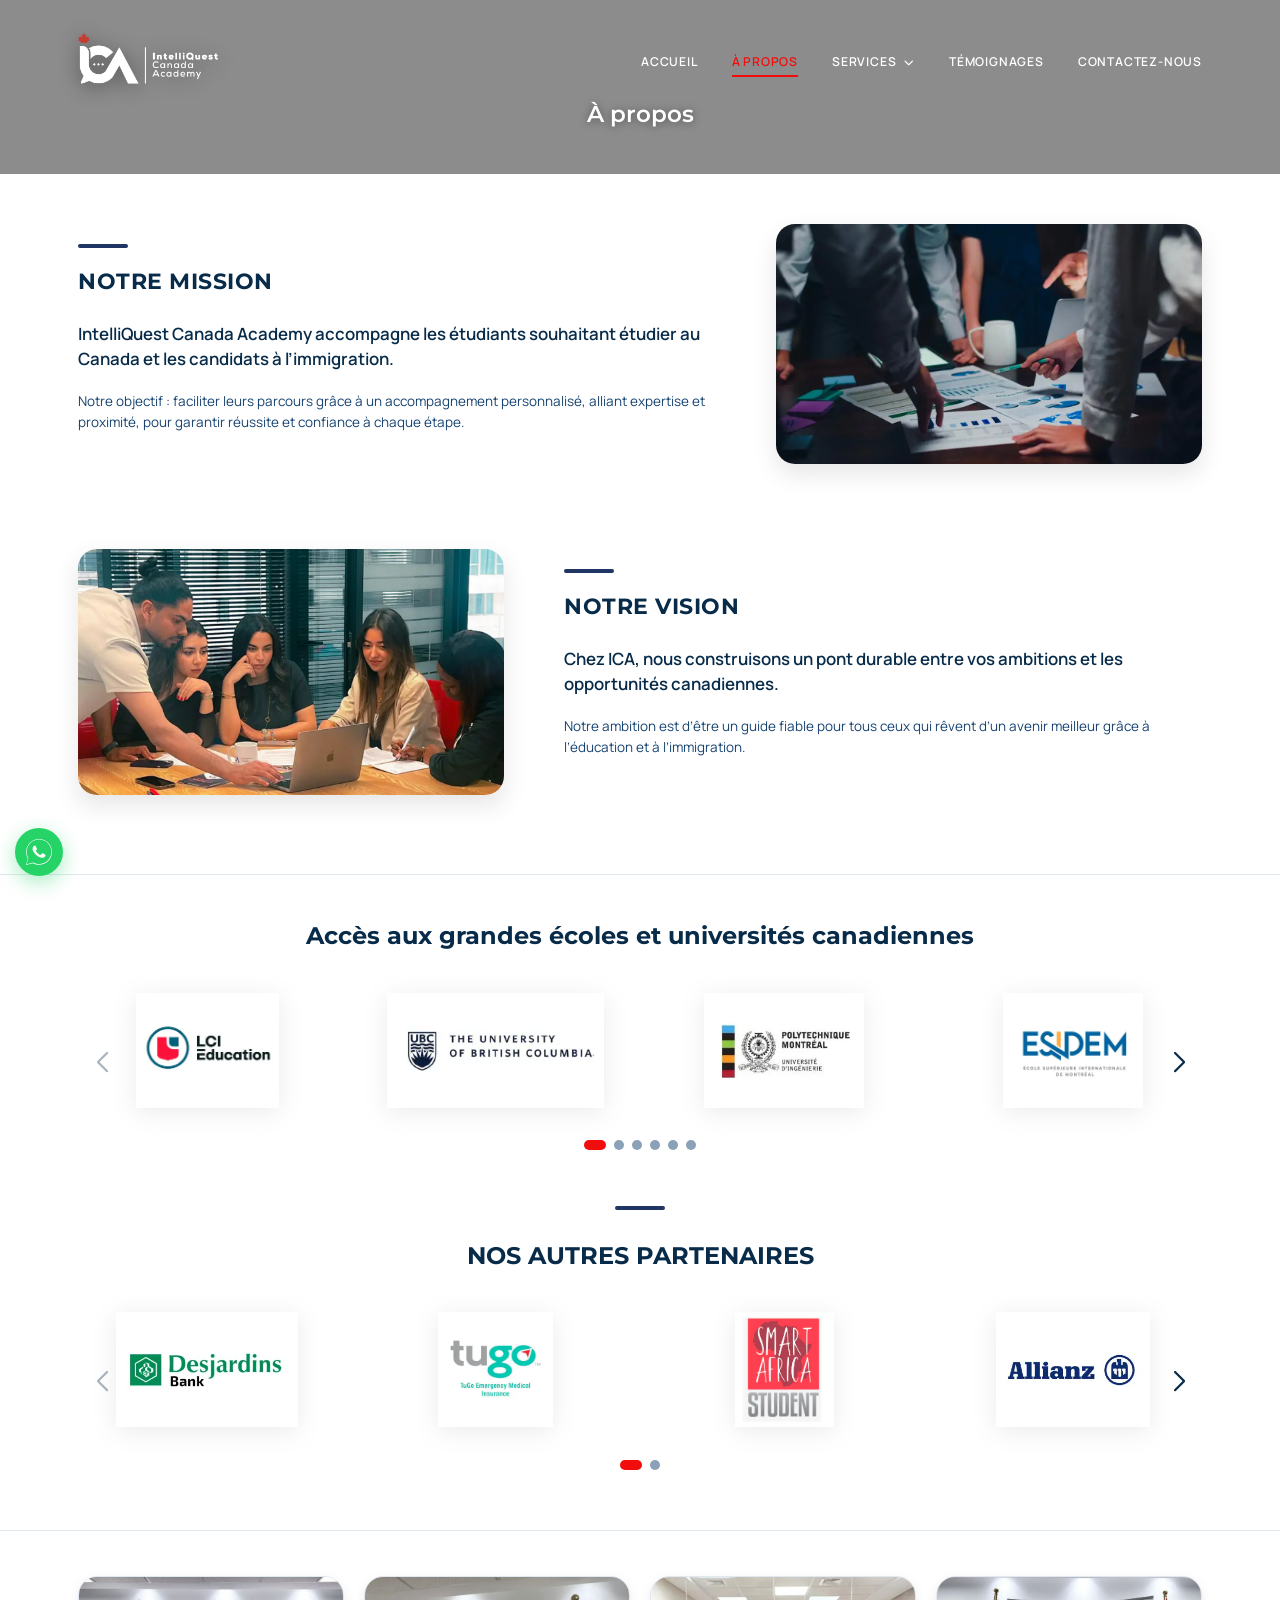
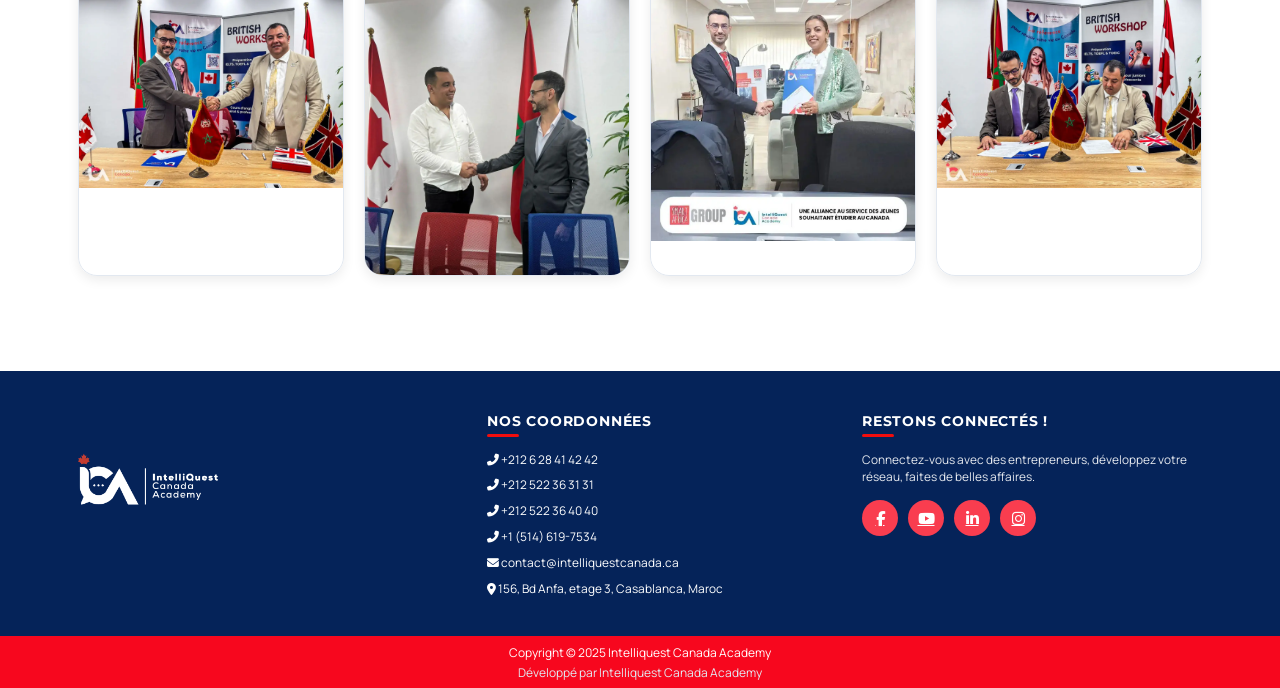
==== commit a8c55670: "Synchronize rich official homepage footer across etudes.html, immigration.html, formations.html and " ====
--- a/a-propos.html
+++ b/a-propos.html
@@ -240,12 +240,12 @@
         </div>
     </section>
 
-    <!-- Footer -->
+        <!-- Footer -->
     <footer class="site-footer">
         <div class="container">
             <div class="footer-grid">
                 <div class="footer-logo-col">
-                    <img src="assets/images/logo-ICA-en-blanc-500x500-px.webp" alt="ICA Logo" class="footer-logo" width="190" height="95" loading="lazy" decoding="async">
+                    <img src="assets/images/logo-ICA-en-blanc-500x500-px.webp" alt="ICA Logo" class="footer-logo" width="140" height="140" loading="lazy" decoding="async">
                 </div>
                 
                 <div class="footer-contact-col">
@@ -256,13 +256,13 @@
                         <li><i class="fas fa-phone-alt"></i> +212 522 36 40 40</li>
                         <li><i class="fas fa-phone-alt"></i> +1 (514) 619-7534</li>
                         <li><i class="fas fa-envelope"></i> contact@intelliquestcanada.ca</li>
-                        <li><i class="fas fa-map-marker-alt"></i> 156, Bd Anfa, etage 3, Casblanca, Maroc</li>
+                        <li><i class="fas fa-map-marker-alt"></i> 156, Bd Anfa, etage 3, Casablanca, Maroc</li>
                     </ul>
                 </div>
                 
                 <div class="footer-social-col">
                     <h3>Restons connectés !</h3>
-                    <p>Connectez-vous avec des entrepreneurs,developpez votre reseau, faites de belles affaires.</p>
+                    <p>Connectez-vous avec des entrepreneurs, développez votre réseau, faites de belles affaires.</p>
                     <div class="footer-social-links">
                         <a href="https://www.facebook.com/intelliquestca/" target="_blank" aria-label="Facebook"><i class="fab fa-facebook-f"></i></a>
                         <a href="https://www.youtube.com/@IntelliQuestCanadaAcadem-iw8tp/featured" target="_blank" aria-label="Youtube"><i class="fab fa-youtube"></i></a>
--- a/style.min.css
+++ b/style.min.css
@@ -1 +1 @@
-:root{--primary-color:#F20D0D;--primary-dark:#c80a0a;--primary-pink-red:#F93D4F;--secondary-color:#072B49;--secondary-light:#164371;--footer-bg:#052359;--copyright-bg:#F7071E;--text-color:#2d3748;--text-muted:#718096;--bg-light:#f7fafc;--bg-white:#ffffff;--border-color:#e2e8f0;--font-primary:'Manrope',sans-serif;--font-secondary:'Manrope',sans-serif;--font-nav:'Montserrat',sans-serif;--font-copyright:'Manrope',sans-serif;--font-minion:'Montserrat',sans-serif;--transition:opacity 0.3s ease,transform 0.3s ease,color 0.3s ease,background-color 0.3s ease,border-color 0.3s ease,box-shadow 0.3s ease;--shadow-sm:0 1px 3px rgba(0,0,0,0.1);--shadow-md:0 4px 12px rgba(0,0,0,0.08);--shadow-lg:0 10px 25px rgba(0,0,0,0.1)}*{margin:0;padding:0;box-sizing:border-box}html{scroll-behavior:smooth;font-size:13.5px}body{font-family:var(--font-primary);color:var(--text-color);line-height:1.5;background-color:var(--bg-white);overflow-x:hidden}.container{width:100%;max-width:1240px;margin:0 auto;padding:0 28px}.section{padding:45px 0}.bg-light{background-color:var(--bg-light)}.bg-gradient-blue{background:linear-gradient(135deg,var(--secondary-color) 0%,var(--secondary-light) 100%);color:white}.border-top-dark{border-top:1px solid rgba(255,255,255,0.1)}h1,h2,h3,h4,h5,h6,.pdf-section-title,.hero-awwwards-title,.card-service-title,.split-card-title,.carousel-card-title,.timeline-card-title,.expanding-card-title,.section-badge-pill,.hero-badge-pill,.card-badge,.expanding-badge,.nav-links a{font-family:var(--font-minion) !important;font-weight:700;color:var(--secondary-color);margin-bottom:1.2rem;line-height:1.25}.text-white h1,.text-white h2,.text-white h3,.text-white h4{color:white}p{margin-bottom:1.2rem;color:var(--text-muted)}.text-white p{color:#cbd5e0}.divider-line{width:50px;height:4px;background-color:#1F3665;margin-bottom:20px;border-radius:2px}.divider-line.center{margin-left:auto;margin-right:auto}.section-title{font-size:1.65rem;margin-bottom:25px;text-transform:uppercase;letter-spacing:0.5px}.text-center{text-align:center}.btn{display:inline-block;padding:14px 32px;border-radius:50px;font-weight:700;text-transform:uppercase;font-size:0.85rem;letter-spacing:1px;cursor:pointer;transition:var(--transition);border:none}.btn-primary{background-color:var(--primary-color);color:white;box-shadow:0 4px 14px rgba(242,13,13,0.4)}.btn-primary:hover{background-color:var(--primary-dark);transform:translateY(-2px);box-shadow:0 6px 20px rgba(242,13,13,0.6)}.btn-large{padding:16px 40px;font-size:0.95rem}.site-header{position:absolute;top:0;left:0;width:100%;z-index:1000;transition:padding 0.3s cubic-bezier(0.16,1,0.3,1),background-color 0.3s ease,box-shadow 0.3s ease;padding:14px 0 10px 0;background:transparent !important;border-top:none}.site-header.scrolled{position:fixed;background:#072B49 !important;box-shadow:0 4px 18px rgba(0,0,0,0.25);padding:6px 0 !important;height:60px !important;display:flex;align-items:center;transform:translateZ(0)}.header-container{display:flex;justify-content:space-between;align-items:center;width:100%}.logo{display:inline-flex;align-items:center;position:relative;z-index:1010;text-decoration:none}.logo-img{height:75px;width:auto;max-width:220px;margin-top:0;margin-bottom:0;display:block;object-fit:contain;transition:transform 0.3s ease,filter 0.3s ease;filter:drop-shadow(0 3px 10px rgba(0,0,0,0.25))}.site-header.scrolled .logo-img{height:60px !important;margin-top:0 !important;margin-bottom:0 !important;filter:drop-shadow(0 3px 10px rgba(0,0,0,0.4))}.main-nav{display:flex;align-items:center;transform:none;transition:transform 0.3s ease}.site-header.scrolled .main-nav{transform:none}.nav-list{display:flex;align-items:center;gap:34px;list-style:none;margin:0;padding:0}.nav-list a:not(.btn){color:#FFFFFF;font-family:'Poppins','Manrope',sans-serif !important;font-size:0.9rem !important;font-weight:600 !important;text-transform:uppercase !important;letter-spacing:0.8px;position:relative;padding:6px 0;margin:0;transition:color 0.25s ease;text-decoration:none;display:inline-block}.nav-list a:not(.btn):hover,.nav-list a.active:not(.btn){color:var(--primary-color) !important}.nav-list a:not(.btn)::after{content:'';position:absolute;bottom:0;left:0;right:0;height:2px;background-color:var(--primary-color);transition:transform 0.25s ease;transform:scaleX(0);transform-origin:center}.nav-list a:not(.btn):hover::after,.nav-list a.active:not(.btn)::after{transform:scaleX(1)}.has-dropdown{position:relative}.nav-chevron{font-size:0.72rem;margin-left:5px;transition:transform 0.3s ease}.has-dropdown:hover .nav-chevron{transform:rotate(180deg)}.dropdown-menu.simple-dropdown{position:absolute;top:100%;left:0;width:260px;background:#072B49;backdrop-filter:blur(16px);-webkit-backdrop-filter:blur(16px);border-radius:14px;padding:10px 0;box-shadow:0 16px 35px rgba(0,0,0,0.4);border:1px solid rgba(255,255,255,0.18);list-style:none;margin:0;opacity:0;visibility:hidden;transform:translateY(10px);transition:opacity 0.25s ease,transform 0.25s ease,visibility 0.25s ease;z-index:9999}.has-dropdown:hover .dropdown-menu.simple-dropdown{opacity:1;visibility:visible;transform:translateY(4px)}.dropdown-menu.simple-dropdown li{margin:0;padding:0}.dropdown-menu.simple-dropdown a{display:block;padding:11px 20px;color:#FFFFFF !important;font-family:var(--font-primary);font-size:0.95rem !important;font-weight:600 !important;text-decoration:none;transition:background 0.2s ease,color 0.2s ease}.dropdown-menu.simple-dropdown a::after{display:none !important}.dropdown-menu.simple-dropdown a:hover,.dropdown-menu.simple-dropdown a.active{background:rgba(255,255,255,0.12);color:#F20D0D !important}.services-mega-menu{position:absolute;top:100%;left:50%;transform:translateX(-50%) translateY(16px);width:820px;background:rgba(7,43,73,0.94);backdrop-filter:blur(24px);-webkit-backdrop-filter:blur(24px);border:1px solid rgba(255,255,255,0.18);border-radius:24px;padding:24px;box-shadow:0 25px 60px rgba(0,0,0,0.45);opacity:0;visibility:hidden;pointer-events:none;transition:opacity 0.35s cubic-bezier(0.16,1,0.3,1),transform 0.35s cubic-bezier(0.16,1,0.3,1),visibility 0.35s ease;z-index:9999}.has-mega-menu:hover .services-mega-menu{opacity:1;visibility:visible;pointer-events:auto;transform:translateX(-50%) translateY(10px)}.mega-menu-grid{display:grid;grid-template-columns:repeat(3,1fr);gap:16px}.mega-menu-card{display:flex;flex-direction:column;padding:20px 18px;border-radius:18px;background:rgba(255,255,255,0.06);border:1px solid rgba(255,255,255,0.12);text-decoration:none !important;transition:all 0.35s cubic-bezier(0.16,1,0.3,1);position:relative;overflow:hidden}.mega-menu-card:hover{transform:translateY(-4px);background:rgba(255,255,255,0.14);border-color:rgba(255,255,255,0.35)}.card-study:hover{border-color:#00AEEF;box-shadow:0 10px 25px rgba(0,174,239,0.3)}.card-immigration:hover{border-color:#F20D0D;box-shadow:0 10px 25px rgba(242,13,13,0.3)}.card-training:hover{border-color:#AB47BC;box-shadow:0 10px 25px rgba(171,71,188,0.3)}.mega-icon-box{width:44px;height:44px;border-radius:14px;display:flex;align-items:center;justify-content:center;font-size:1.25rem;margin-bottom:14px;transition:transform 0.35s cubic-bezier(0.16,1,0.3,1)}.blue-accent{background:rgba(0,174,239,0.18);color:#00AEEF;border:1px solid rgba(0,174,239,0.35)}.red-accent{background:rgba(242,13,13,0.18);color:#FF4D4D;border:1px solid rgba(242,13,13,0.35)}.purple-accent{background:rgba(171,71,188,0.18);color:#E1BEE7;border:1px solid rgba(171,71,188,0.35)}.mega-menu-card:hover .mega-icon-box{transform:scale(1.1) rotate(-5deg)}.mega-card-title-row{display:flex;align-items:center;justify-content:space-between;margin-bottom:8px}.mega-card-title{font-family:var(--font-minion);font-size:1.15rem;font-weight:700;color:#FFFFFF}.mega-arrow{font-size:0.85rem;color:#94A3B8;transition:transform 0.3s ease,color 0.3s ease}.mega-menu-card:hover .mega-arrow{transform:translateX(6px);color:#FFFFFF}.mega-card-desc{font-size:0.82rem;color:#CBD5E1;line-height:1.45;margin-bottom:12px}.mega-badge{display:inline-block;font-size:0.68rem;font-weight:800;letter-spacing:0.8px;padding:4px 10px;border-radius:12px;align-self:flex-start}.mobile-menu-btn{display:none;flex-direction:column;justify-content:space-between;width:30px;height:20px;background:transparent;border:none;cursor:pointer}.btn-line{width:100%;height:3px;background-color:white;border-radius:2px;transition:var(--transition)}.hero-slider-container{position:relative;height:520px;min-height:460px;max-height:580px;overflow:hidden}.slider{position:relative;height:100%;width:100%}.slide{position:absolute;top:0;left:0;width:100%;height:100%;opacity:0;visibility:hidden;transition:opacity 1s ease-in-out,visibility 1s ease-in-out;display:flex;align-items:center;justify-content:center}.slide.active{opacity:1;visibility:visible}.slide-bg{position:absolute;top:0;left:0;width:100%;height:100%;background-size:cover;background-position:center;transform:scale(1.15);transition:transform 6s ease-out}.slide.active .slide-bg{transform:scale(1)}.slide-overlay{position:absolute;top:0;left:0;width:100%;height:100%;background:transparent;z-index:1}.slide-content{position:relative;z-index:2;max-width:900px;padding:0 20px;color:white}.slide-artboard{max-width:450px;height:auto;margin-bottom:30px}.slide-title{font-family:var(--font-secondary);color:white;font-size:3.2rem;font-weight:800;margin-bottom:30px;line-height:1.2;text-shadow:0 2px 10px rgba(0,0,0,0.3)}.slider-dots{position:absolute;bottom:30px;left:50%;transform:translateX(-50%);z-index:10;display:flex;gap:15px}.dot{width:12px;height:12px;border-radius:50%;background-color:rgba(255,255,255,0.4);border:2px solid transparent;cursor:pointer;transition:var(--transition)}.dot.active,.dot:hover{background-color:var(--primary-color);border-color:white;transform:scale(1.2)}.animate-in{opacity:0;transform:translateY(40px);transition:opacity 1s ease,transform 1s ease}.slide.active .animate-in{opacity:1;transform:translateY(0)}.delay-2{transition-delay:0.3s}.about-grid{display:grid;grid-template-columns:1.2fr 0.8fr;gap:60px;align-items:center}.lead-text{font-size:1.25rem;color:var(--secondary-color);font-weight:600;line-height:1.5;margin-bottom:20px}.about-img{width:100%;height:auto;border-radius:19px;box-shadow:var(--shadow-lg)}.services-tabs-section{position:relative;overflow:hidden}.services-tabs-section{position:relative;overflow:hidden}.services-badge-header{display:inline-flex;align-items:center;justify-content:center;gap:12px;background:#FFFFFF;padding:8px 22px;border-radius:30px;box-shadow:0 4px 18px rgba(15,23,42,0.08);border:1px solid #E2E8F0;margin-bottom:20px;transition:transform 0.4s cubic-bezier(0.16,1,0.3,1),box-shadow 0.4s ease}.services-badge-header:hover{transform:translateY(-3px) scale(1.02);box-shadow:0 10px 28px rgba(15,23,42,0.14)}.services-badge-header img{height:32px;width:auto;border-radius:4px;animation:badgeFloat 3.5s ease-in-out infinite}@keyframes badgeFloat{0%,100%{transform:translateY(0)}50%{transform:translateY(-4px)}}.services-badge-header .section-title{font-size:1.45rem;margin-bottom:0;color:var(--secondary-color);font-weight:800}.tabs-container{margin-top:25px;border-radius:18px;overflow:hidden;box-shadow:0 12px 35px -10px rgba(15,23,42,0.09);background-color:#FFFFFF;border:1px solid #E2E8F0;transition:transform 0.4s cubic-bezier(0.16,1,0.3,1),box-shadow 0.4s ease}.tabs-container:hover{box-shadow:0 20px 45px -10px rgba(15,23,42,0.15)}.tabs-header{display:flex;background:linear-gradient(180deg,#F8FAFC 0%,#F1F5F9 100%);padding:10px;gap:10px;border-bottom:1px solid #E2E8F0;overflow-x:auto;scrollbar-width:thin}.tab-btn{flex:1;min-width:160px;padding:13px 22px;background:transparent;border:none;color:#475569;font-family:var(--font-secondary);font-weight:700;font-size:0.92rem;cursor:pointer;transition:all 0.35s cubic-bezier(0.16,1,0.3,1);border-radius:12px;text-align:center;white-space:nowrap;position:relative;outline:none;overflow:hidden}.tab-btn::before{content:'';position:absolute;top:0;left:-100%;width:100%;height:100%;background:linear-gradient(90deg,transparent,rgba(255,255,255,0.3),transparent);transition:left 0.6s ease}.tab-btn:hover::before{left:100%}.tab-btn:hover{color:var(--primary-color);background-color:rgba(242,13,13,0.07);transform:translateY(-2px)}.tab-btn.active{color:#FFFFFF !important;background:linear-gradient(135deg,#F20D0D 0%,#C40909 100%) !important;box-shadow:0 6px 18px rgba(242,13,13,0.4);transform:translateY(-2px) scale(1.02)}.tabs-content{background-color:#FFFFFF;padding:30px 40px;position:relative;min-height:250px;display:flex;align-items:center}.tab-panel{display:none;width:100%}.tab-panel.active{display:block}.tab-panel.active .tab-img-col{animation:slideInLeft 0.55s cubic-bezier(0.16,1,0.3,1) forwards}.tab-panel.active .tab-text-col h3{animation:slideInRight 0.55s cubic-bezier(0.16,1,0.3,1) 0.08s forwards;opacity:0}.tab-panel.active .tab-text-col p{animation:slideInRight 0.55s cubic-bezier(0.16,1,0.3,1) 0.16s forwards;opacity:0}.tab-panel.active .tab-text-col .btn{animation:slideInRight 0.55s cubic-bezier(0.16,1,0.3,1) 0.24s forwards;opacity:0}@keyframes slideInLeft{0%{opacity:0;transform:translateX(-25px) scale(0.96)}100%{opacity:1;transform:translateX(0) scale(1)}}@keyframes slideInRight{0%{opacity:0;transform:translateX(25px)}100%{opacity:1;transform:translateX(0)}}.tab-grid{display:grid;grid-template-columns:minmax(220px,280px) 1.5fr;gap:40px;align-items:center}.tab-img-col{position:relative;border-radius:16px;overflow:hidden;box-shadow:0 10px 25px rgba(15,23,42,0.12);height:210px;width:100%;max-width:280px}.tab-img-col::after{content:'';position:absolute;top:0;left:-150%;width:100%;height:100%;background:linear-gradient(90deg,transparent,rgba(255,255,255,0.4),transparent);transform:skewX(-20deg);transition:left 0.75s ease}.tab-img-col:hover::after{left:150%}.tab-img{width:100%;max-width:280px;height:210px;object-fit:cover;display:block;border-radius:16px;transition:transform 0.6s cubic-bezier(0.16,1,0.3,1)}.tab-img-col:hover .tab-img{transform:scale(1.06)}.tab-text-col h3{color:var(--secondary-color);font-size:1.5rem;font-weight:800;margin-bottom:14px;line-height:1.35}.tab-text-col p{color:#475569;font-size:1.02rem;line-height:1.7;margin-bottom:15px}.testimonial-section{background-color:#f1f1f1 !important}.testimonial-grid{display:grid;grid-template-columns:1.2fr 0.8fr;gap:40px;align-items:center}.testimonial-text{background-image:url('assets/images/Capture-decran-2025-04-28-113657.png');background-size:cover;background-position:center;border-radius:19px;padding:50px 40px;position:relative;z-index:1}.testimonial-text::before{content:'';position:absolute;top:0;left:0;right:0;bottom:0;background-color:rgba(255,255,255,0.9);border-radius:19px;z-index:-1}.testimonial-sub{font-family:var(--font-primary);font-size:1.1rem;font-weight:700;color:var(--primary-color);text-transform:uppercase;letter-spacing:1px;margin-bottom:10px}.testimonial-quote{font-size:2.2rem;font-weight:800;color:var(--secondary-color);line-height:1.3;margin-bottom:20px}.testimonial-desc{font-size:1.1rem;line-height:1.6;margin-bottom:30px}.testimonials-swiper{width:100%;max-width:1000px;height:500px;border-radius:19px;overflow:hidden;position:relative;box-shadow:var(--shadow-lg);margin:30px auto}.testimonials-swiper .swiper-slide{position:relative;width:100%;height:100%;display:flex;align-items:center;justify-content:center}.testimonials-swiper .slide-bg{position:absolute;top:0;left:0;width:100%;height:100%;background-size:cover;background-position:center center;z-index:1}.testimonials-swiper .slide-overlay{position:absolute;top:0;left:0;width:100%;height:100%;background:linear-gradient(180deg,rgba(7,43,73,0.1) 0%,rgba(7,43,73,0.7) 100%);z-index:2}.testimonials-swiper .slide-content{position:relative;z-index:3;width:100%;padding:40px;display:flex;flex-direction:column;align-items:center;justify-content:flex-end;height:100%;text-align:center}.testimonials-swiper .slide-tags{display:flex;flex-wrap:wrap;gap:15px;margin-bottom:30px;justify-content:center}.testimonials-swiper .slide-tag{background-color:var(--primary-color);color:white;padding:10px 20px;border-radius:5px;font-weight:700;font-size:1.2rem;font-family:var(--font-secondary);box-shadow:0 4px 10px rgba(0,0,0,0.15);text-transform:capitalize}.testimonials-swiper .swiper-pagination-bullet{width:12px;height:12px;background:#fff;opacity:0.6}.testimonials-swiper .swiper-pagination-bullet-active{background:var(--primary-color);opacity:1;width:25px;border-radius:6px}.testimonials-swiper .swiper-button-next,.testimonials-swiper .swiper-button-prev{color:#ffffff;background-color:rgba(7,43,73,0.5);width:44px;height:44px;border-radius:50%;transition:var(--transition)}.testimonials-swiper .swiper-button-next:hover,.testimonials-swiper .swiper-button-prev:hover{background-color:var(--primary-color)}.testimonials-swiper .swiper-button-next::after,.testimonials-swiper .swiper-button-prev::after{font-size:1.2rem;font-weight:bold}.video-thumbnail-container{position:relative;border-radius:19px;overflow:hidden;box-shadow:var(--shadow-lg)}.testimonial-img{width:100%;height:auto;display:block}.play-btn-overlay{position:absolute;top:50%;left:50%;transform:translate(-50%,-50%);width:80px;height:80px;background-color:var(--primary-color);color:white;border-radius:50%;display:flex;align-items:center;justify-content:center;font-size:1.8rem;box-shadow:0 4px 20px rgba(242,13,13,0.5);transition:var(--transition)}.play-btn-overlay i{transform:translateX(3px)}.play-btn-overlay:hover{transform:translate(-50%,-50%) scale(1.1);background-color:var(--primary-dark)}.profiles-tags{margin-top:50px;display:flex;flex-wrap:wrap;gap:12px;justify-content:center}.profiles-tags span{background-color:var(--bg-light);padding:10px 20px;border-radius:50px;font-weight:600;font-size:0.9rem;color:var(--secondary-color);border:1px solid var(--border-color)}.partner-title{font-size:1.8rem;margin-bottom:10px;color:var(--secondary-color)}.partner-subtitle{font-size:1.1rem;color:var(--text-muted);font-weight:500;margin-bottom:40px;letter-spacing:1px}.partners-swiper{width:100%;padding:20px 40px 40px 40px;position:relative;overflow:hidden}.partners-swiper .swiper-slide{display:flex;justify-content:center;align-items:center;height:130px}.partners-swiper .swiper-slide img{height:130px;width:auto;max-width:100%;object-fit:contain;transition:var(--transition)}.partners-swiper .swiper-slide img:hover{transform:scale(1.05)}.partners-swiper .swiper-pagination-bullet{width:10px;height:10px;background:var(--text-muted);opacity:0.5;transition:var(--transition)}.partners-swiper .swiper-pagination-bullet-active{background:var(--primary-color);opacity:1;width:22px;border-radius:5px}.partners-swiper .swiper-button-next,.partners-swiper .swiper-button-prev{color:var(--secondary-color);transition:var(--transition)}.partners-swiper .swiper-button-next:hover,.partners-swiper .swiper-button-prev:hover{color:var(--primary-color);transform:scale(1.1)}.partners-swiper .swiper-button-next::after,.partners-swiper .swiper-button-prev::after{font-size:1.5rem;font-weight:bold}.text-required{margin-top:-30px;margin-bottom:50px}.contact-grid{display:grid;grid-template-columns:1.2fr 0.8fr;gap:50px}.contact-form-container{background-color:var(--bg-light);padding:40px;border-radius:19px;box-shadow:var(--shadow-sm);border:1px solid var(--border-color)}.form-group{margin-bottom:20px}.form-row-2{display:grid;grid-template-columns:1fr 1fr;gap:20px}.form-control{width:100%;padding:12px 16px;border:1px solid var(--border-color);border-radius:8px;font-family:var(--font-primary);font-size:0.95rem;color:var(--text-color);background-color:white;transition:var(--transition)}.form-control:focus{outline:none;border-color:var(--primary-color);box-shadow:0 0 0 3px rgba(242,13,13,0.15)}label{display:block;margin-bottom:8px;font-weight:600;font-size:0.9rem;color:var(--secondary-color)}.sub-label{font-size:0.8rem;color:var(--text-muted);font-weight:400;margin-left:5px}.map-container{border-radius:19px;overflow:hidden;box-shadow:var(--shadow-md);height:100%;min-height:400px}.google-map-iframe{width:100%;height:100%;border:none;min-height:400px}.site-footer{background-color:var(--footer-bg);color:white;padding:42px 0 0px;border-top:none}.footer-grid{display:grid;grid-template-columns:1.1fr 1fr 1fr;gap:35px;padding-bottom:30px}.footer-logo{width:90px;height:90px;max-width:100px;object-fit:contain;margin-top:0;margin-bottom:12px}.site-footer h3,.site-footer h6{color:white;font-family:var(--font-secondary);font-size:1.05rem;text-transform:uppercase;letter-spacing:0.8px;margin-bottom:14px;position:relative;padding-bottom:6px}.site-footer h3::after,.site-footer h6::after{content:'';position:absolute;bottom:0;left:0;width:32px;height:2.5px;background-color:var(--primary-color);border-radius:2px}.footer-contact-list{list-style:none;padding:0;margin:0}.footer-contact-list li{color:#FFFFFF;font-size:0.88rem;line-height:1.5;margin-bottom:8px}.footer-social-col p{color:rgba(255,255,255,0.9);margin-bottom:14px;font-size:0.88rem;line-height:1.5}.footer-social-links{display:flex;gap:10px}.footer-social-links a{display:flex;align-items:center;justify-content:center;width:36px;height:36px;border-radius:50%;background-color:var(--primary-pink-red);color:white;font-size:15px;transition:var(--transition)}.footer-social-links a:hover{background-color:var(--primary-dark);transform:translateY(-3px);box-shadow:0 4px 12px rgba(242,13,13,0.4)}.footer-bottom{background-color:var(--copyright-bg);width:100%;padding:8px 0 6px 0;margin-top:0;border-top:none;text-align:center}.footer-bottom p{margin-bottom:0;font-family:var(--font-copyright);font-size:12px;font-weight:400}.copyright-text-main{color:#FFFFFF}.developed-text{color:#E2E8F0;margin-top:2px}.whatsapp-float-btn{position:fixed;bottom:15px;left:15px;background-color:#25d366;color:white;padding:8px 20px;border-radius:50px;display:flex;align-items:center;gap:10px;font-weight:700;font-size:0.95rem;box-shadow:0 4px 15px rgba(0,0,0,0.15);z-index:1000;transition:var(--transition)}.whatsapp-float-btn svg{fill:white}.whatsapp-float-btn:hover{transform:translateY(-3px) scale(1.03);box-shadow:0 6px 20px rgba(37,211,102,0.4);color:white}@keyframes fadeIn{from{opacity:0;transform:translateY(10px)}to{opacity:1;transform:translateY(0)}}.animate-on-scroll{opacity:0;transform:translate3d(0,20px,0);transition:opacity 0.5s cubic-bezier(0.16,1,0.3,1),transform 0.5s cubic-bezier(0.16,1,0.3,1);will-change:opacity,transform}.animate-on-scroll.animated{opacity:1;transform:translate3d(0,0,0)}@media (max-width:992px){.about-grid,.tab-grid,.testimonial-grid,.contact-grid,.footer-grid{grid-template-columns:1fr;gap:40px}.section{padding:70px 0}.site-header{background-color:var(--secondary-color);padding:15px 0}.logo-img{height:55px}.mobile-menu-btn{display:flex}.main-nav{position:absolute;top:100%;left:0;width:100%;background-color:var(--secondary-color);padding:30px 24px;box-shadow:0 10px 15px rgba(0,0,0,0.1);display:none;animation:fadeIn 0.4s ease forwards;border-top:1px solid rgba(255,255,255,0.08)}.main-nav.open{display:block}.nav-list{flex-direction:column;align-items:stretch;gap:20px}.nav-list a:not(.btn){display:block;padding:10px 0;font-size:1.1rem}.nav-list .btn{text-align:center;width:100%;margin-top:10px}.mobile-menu-btn.open .btn-line:nth-child(1){transform:rotate(45deg) translate(5px,6px)}.mobile-menu-btn.open .btn-line:nth-child(2){opacity:0}.mobile-menu-btn.open .btn-line:nth-child(3){transform:rotate(-45deg) translate(5px,-6px)}.slide-title{font-size:2.2rem}.slide-artboard{max-width:80%}.tab-img-col{text-align:center}.tab-img{max-width:400px}.map-container{min-height:300px}}@media (max-width:700px){.nav-list a:not(.btn){font-size:13px}.logo-img{max-width:70px;height:auto}}@media (max-width:576px){.form-row-2{grid-template-columns:1fr;gap:0}.testimonial-quote{font-size:1.8rem}.section-title{font-size:1.8rem}}.page-banner{position:relative;padding:100px 0 45px;background-size:cover;background-position:center center;background-repeat:no-repeat;text-align:center;color:white}.page-banner::before{content:'';position:absolute;top:0;left:0;width:100%;height:100%;background:rgba(0,0,0,0.45);z-index:1}.page-banner .container{position:relative;z-index:2}.page-banner h1{font-family:var(--font-secondary);font-size:1.7rem !important;font-weight:600;color:white !important;text-shadow:0 1px 8px rgba(0,0,0,0.4);letter-spacing:0px;margin:0;text-transform:none}.contact-info-grid{display:grid;grid-template-columns:0.8fr 1.2fr;gap:40px;margin-bottom:60px;align-items:flex-start}.contact-left-text{display:flex;flex-direction:column;justify-content:flex-start}.contact-left-text h2{font-size:2.2rem;font-weight:800;color:var(--secondary-color);margin-bottom:20px;text-transform:none;font-family:var(--font-primary)}.contact-left-text p{font-size:1.05rem;line-height:1.8;color:var(--text-color);margin-bottom:30px}.contact-social-icons{display:flex;gap:15px}.contact-social-icon{display:flex;align-items:center;justify-content:center;width:44px;height:44px;background-color:var(--primary-color);color:white;border-radius:50%;font-size:1.15rem;transition:var(--transition);text-decoration:none}.contact-social-icon:hover{background-color:var(--secondary-color);transform:translateY(-3px);color:white}.contact-cards-row{display:grid;grid-template-columns:1fr 1fr 1fr;gap:20px}.contact-info-card{background:#ffffff;border-radius:19px;padding:35px 20px;text-align:center;box-shadow:0 10px 30px rgba(0,0,0,0.06);border:1px solid var(--border-color);display:flex;flex-direction:column;align-items:center;min-height:330px}.contact-card-icon-wrapper{width:60px;height:60px;background-color:#FFF5F5;border-radius:50%;display:flex;align-items:center;justify-content:center;margin-bottom:20px}.contact-card-icon-wrapper i{color:var(--primary-color);font-size:1.5rem}.contact-info-card h4{font-size:1.25rem;font-weight:700;color:var(--secondary-color);margin-bottom:20px;font-family:var(--font-primary)}.contact-info-card p,.contact-info-card ul{font-size:0.95rem;color:var(--text-color);list-style:none;line-height:1.7;margin:0;padding:0}.contact-info-card ul li{margin-bottom:8px}@media (max-width:1024px){.contact-info-grid{grid-template-columns:1fr;gap:40px}.contact-cards-row{grid-template-columns:1fr}.contact-info-card{min-height:auto}}.contact-form-centered-container{max-width:700px;margin:0 auto;background:#ffffff;padding:40px;border-radius:12px;box-shadow:0 10px 30px rgba(0,0,0,0.05);border:1px solid var(--border-color)}.oscar-form .btn-primary{background-color:#007bff !important;color:white !important;border-radius:4px !important;padding:10px 24px !important;font-size:1rem !important;font-weight:500 !important;text-transform:none !important;letter-spacing:normal !important;box-shadow:none !important;transition:background-color 0.2s ease-in-out !important}.oscar-form .btn-primary:hover{background-color:#0056b3 !important;transform:none !important;box-shadow:none !important}.oscar-form .form-btn{text-align:left !important;margin-top:20px}.oscar-form label{font-size:1rem;font-weight:400;color:#212529;margin-bottom:8px}.oscar-form .form-text.text-muted{display:block;margin-top:5px;font-size:0.875rem;color:#6c757d}.oscar-form .oscar_input_required{text-align:right;font-size:0.95rem;color:#212529;font-weight:normal}.page-banner + .section{padding-top:50px !important}.google-reviews-section{background-color:#F8FAFC;padding:80px 0}.google-badge-box{display:inline-flex;align-items:center;gap:16px;background:#FFFFFF;padding:14px 28px;border-radius:50px;box-shadow:0 4px 20px rgba(0,0,0,0.06);margin:0 auto 40px auto;border:1px solid #E2E8F0}.google-badge-logo{width:44px;height:44px;background:#4285F4;color:white;border-radius:50%;display:flex;align-items:center;justify-content:center;font-size:20px}.google-badge-info{text-align:left}.google-score{font-size:1.15rem;font-weight:800;color:#1E293B;margin-right:8px}.google-stars{display:inline-flex;color:#F59E0B;font-size:14px;gap:2px}.google-count{display:block;font-size:0.85rem;color:#64748B;margin-top:2px}.google-review-card{background:#FFFFFF;border-radius:16px;padding:28px;box-shadow:0 4px 16px rgba(0,0,0,0.05);border:1px solid #F1F5F9;height:100%;display:flex;flex-direction:column;justify-content:space-between;transition:transform 0.3s ease,box-shadow 0.3s ease}.google-review-card:hover{transform:translateY(-5px);box-shadow:0 12px 30px rgba(0,0,0,0.08)}.google-review-header{display:flex;align-items:center;gap:14px;margin-bottom:14px}.google-author-img{width:48px;height:48px;border-radius:50%;object-fit:cover;border:2px solid #E2E8F0}.google-avatar-circle{width:48px;height:48px;border-radius:50%;display:flex;align-items:center;justify-content:center;color:#FFFFFF;font-size:20px;font-weight:700;text-transform:lowercase;box-shadow:0 2px 6px rgba(0,0,0,0.15);flex-shrink:0}.google-author-info{flex:1}.google-author-name{font-size:1rem;font-weight:700;color:#0F172A;margin-bottom:2px}.google-review-date{font-size:0.8rem;color:#94A3B8}.google-card-badge{color:#4285F4;font-size:18px}.google-review-card{background:#FFFFFF;border:1px solid #E2E8F0;border-radius:16px;padding:24px;box-shadow:0 4px 20px rgba(0,0,0,0.05);height:100%;display:flex;flex-direction:column;justify-content:space-between;text-align:center;max-width:680px;margin:0 auto}.google-card-stars{color:#F59E0B;font-size:16px;margin:12px 0 16px 0;display:flex;align-items:center;justify-content:center;gap:6px}.google-pole-badge{font-size:0.75rem;font-weight:700;color:#0F172A;background:#F1F5F9;padding:3px 10px;border-radius:12px}.google-review-text{font-size:0.95rem;color:#334155;line-height:1.6;font-style:italic;margin-bottom:20px}.google-card-footer{border-top:1px solid #F1F5F9;padding-top:14px;margin-top:14px}.google-verify-link{display:inline-flex;align-items:center;gap:8px;color:#4285F4;font-size:0.85rem;font-weight:700;text-decoration:none;transition:color 0.2s ease}.google-verify-link:hover{color:#1A73E8;text-decoration:underline}.google-badge-btn{display:inline-flex;align-items:center;gap:8px;background:#4285F4;color:white !important;padding:8px 18px;border-radius:20px;font-size:0.85rem;font-weight:600;text-decoration:none;transition:background 0.2s ease;margin-left:12px}.google-badge-btn:hover{background:#1A73E8}#scroll-progress{position:fixed;top:0;left:0;height:4px;background:linear-gradient(90deg,#F20D0D 0%,#3B82F6 100%);z-index:10000;width:0%;transition:width 0.1s ease-out;box-shadow:0 0 10px rgba(242,13,13,0.6)}.hero-title{animation:heroFadeUp 1s cubic-bezier(0.16,1,0.3,1) forwards}@keyframes heroFadeUp{0%{opacity:0;transform:translateY(30px) scale(0.98)}100%{opacity:1;transform:translateY(0) scale(1)}}.btn-primary{animation:pulseGlow 3s infinite ease-in-out}@keyframes pulseGlow{0%,100%{box-shadow:0 4px 14px rgba(242,13,13,0.4)}50%{box-shadow:0 8px 24px rgba(242,13,13,0.75)}}.google-card,.tab-grid,.feature-card{transition:transform 0.4s cubic-bezier(0.16,1,0.3,1),box-shadow 0.4s ease,border-color 0.4s ease}.google-card:hover{transform:translateY(-8px) scale(1.02);box-shadow:0 20px 40px rgba(15,23,42,0.15) !important;border-color:rgba(242,13,13,0.3) !important}.google-card-stars i{transition:transform 0.3s ease,color 0.3s ease}.google-card:hover .google-card-stars i{transform:scale(1.18);color:#F59E0B}.whatsapp-float-btn{position:fixed;bottom:24px;right:24px;width:48px;height:48px;border-radius:50%;background-color:#25D366;color:#FFFFFF;display:flex;align-items:center;justify-content:center;box-shadow:0 6px 20px rgba(37,211,102,0.4);z-index:9999;text-decoration:none;transition:transform 0.3s ease,box-shadow 0.3s ease;animation:floatWhatsApp 4s ease-in-out infinite}.whatsapp-float-btn span{display:none !important}.whatsapp-float-btn svg{width:26px;height:26px;flex-shrink:0}@keyframes floatWhatsApp{0%,100%{transform:translateY(0)}50%{transform:translateY(-8px)}}.announcement-banner{position:relative;z-index:10001;background:linear-gradient(90deg,#072B49 0%,#11385C 55%,#E11D48 100%);color:#FFFFFF;padding:10px 0;font-size:0.88rem;box-shadow:0 4px 15px rgba(7,43,73,0.25);transition:all 0.4s cubic-bezier(0.16,1,0.3,1)}.announcement-banner.hidden{display:none !important}.announcement-container{display:flex;align-items:center;justify-content:space-between;gap:15px}.announcement-content{display:flex;align-items:center;gap:14px;flex-wrap:wrap;flex:1;justify-content:center}.announcement-tag{background:#E11D48;color:#FFFFFF;font-weight:800;font-size:0.72rem;padding:3px 10px;border-radius:12px;letter-spacing:1px;text-transform:uppercase;animation:tagPulse 2s infinite ease-in-out;box-shadow:0 0 10px rgba(225,29,72,0.5)}@keyframes tagPulse{0%,100%{transform:scale(1);box-shadow:0 0 10px rgba(225,29,72,0.5)}50%{transform:scale(1.06);box-shadow:0 0 18px rgba(225,29,72,0.85)}}.announcement-text{font-weight:600;color:#F8FAFC;line-height:1.4}.announcement-btn{background:#FFFFFF;color:#072B49 !important;font-weight:800;font-size:0.78rem;padding:6px 14px;border-radius:20px;text-decoration:none;transition:all 0.3s ease;display:inline-flex;align-items:center;gap:6px;white-space:nowrap;box-shadow:0 2px 8px rgba(0,0,0,0.2)}.announcement-btn:hover{background:#F1F5F9;transform:translateX(2px);color:#E11D48 !important}.announcement-close-btn{background:transparent;border:none;color:rgba(255,255,255,0.8);font-size:1.4rem;cursor:pointer;line-height:1;padding:0 5px;transition:color 0.2s ease,transform 0.2s ease}.announcement-close-btn:hover{color:#FFFFFF;transform:scale(1.2)}.admin-trigger-btn{position:fixed;bottom:25px;left:25px;width:44px;height:44px;background:#072B49;color:#FFFFFF;border-radius:50%;display:flex;align-items:center;justify-content:center;box-shadow:0 4px 15px rgba(0,0,0,0.3);cursor:pointer;z-index:9999;border:2px solid #FFFFFF;transition:transform 0.3s ease,background 0.3s ease}.admin-trigger-btn:hover{transform:rotate(90deg) scale(1.1);background:#E11D48}.admin-modal-overlay{position:fixed;top:0;left:0;width:100%;height:100%;background:rgba(15,23,42,0.75);backdrop-filter:blur(6px);z-index:10005;display:flex;align-items:center;justify-content:center;padding:20px;opacity:0;pointer-events:none;transition:opacity 0.3s ease}.admin-modal-overlay.active{opacity:1;pointer-events:auto}.admin-modal-card{background:#FFFFFF;border-radius:20px;max-width:550px;width:100%;padding:30px;box-shadow:0 25px 50px -12px rgba(0,0,0,0.25);border:1px solid #E2E8F0;transform:translateY(20px) scale(0.95);transition:transform 0.3s cubic-bezier(0.16,1,0.3,1)}.admin-modal-overlay.active .admin-modal-card{transform:translateY(0) scale(1)}.admin-modal-header{display:flex;align-items:center;justify-content:space-between;margin-bottom:20px;padding-bottom:15px;border-bottom:1px solid #E2E8F0}.admin-modal-header h3{margin:0;color:#072B49;font-size:1.3rem;font-weight:800;display:flex;align-items:center;gap:10px}.admin-form-group{margin-bottom:18px}.admin-form-group label{display:block;font-weight:700;font-size:0.88rem;color:#334155;margin-bottom:6px}.admin-input,.admin-textarea{width:100%;padding:10px 14px;border-radius:10px;border:1px solid #CBD5E1;font-family:inherit;font-size:0.9rem;color:#0F172A;outline:none;transition:border-color 0.2s ease,box-shadow 0.2s ease}.admin-input:focus,.admin-textarea:focus{border-color:#E11D48;box-shadow:0 0 0 3px rgba(225,29,72,0.15)}.hero-awwwards-section{position:relative;min-height:76vh;display:flex;align-items:center;justify-content:center;padding:85px 0 65px 0;overflow:hidden;color:#FFFFFF;background-color:#072B49}.hero-backdrop-stack{position:absolute;inset:0;z-index:1;overflow:hidden}.hero-backdrop-layer{position:absolute;inset:0;width:100%;height:100%;background-size:cover;background-position:center 15% !important;transform:scale(1.18) translateZ(0);-webkit-backface-visibility:hidden;backface-visibility:hidden;opacity:0;will-change:opacity;transition:opacity 0.5s ease-in-out;z-index:1}.hero-backdrop-layer.active{opacity:1;z-index:2}.hero-backdrop-overlay{display:none !important}.hero-ambient-glow{position:absolute;width:450px;height:450px;border-radius:50%;filter:blur(80px);opacity:0.18;pointer-events:none;z-index:4}.glow-left{top:-10%;left:-5%;background:radial-gradient(circle,rgba(0,174,239,0.4),transparent 70%)}.glow-right{bottom:-10%;right:-5%;background:radial-gradient(circle,rgba(242,13,13,0.35),transparent 70%)}.hero-center-halo{position:absolute;top:35%;left:50%;transform:translate(-50%,-50%);width:650px;height:350px;border-radius:50%;background:radial-gradient(ellipse at center,rgba(255,255,255,0.12) 0%,rgba(7,43,73,0) 70%);pointer-events:none;z-index:4}.hero-floating-icon{position:absolute;color:rgba(255,255,255,0.12);font-size:clamp(2rem,3.5vw,4.5rem);pointer-events:none;z-index:4;animation:floatSubtle 8s ease-in-out infinite alternate}.icon-float-1{top:18%;left:8%;animation-delay:0s}.icon-float-2{top:22%;right:10%;animation-delay:2s;color:rgba(242,13,13,0.15)}.icon-float-3{bottom:25%;left:12%;animation-delay:4s;color:rgba(171,71,188,0.15)}.icon-float-4{bottom:28%;right:8%;animation-delay:1s;color:rgba(0,174,239,0.15)}@keyframes floatSubtle{0%{transform:translateY(0px) rotate(0deg)}100%{transform:translateY(-14px) rotate(4deg)}}.hero-glass-ring{position:absolute;border-radius:50%;border:1px solid rgba(255,255,255,0.08);pointer-events:none;z-index:4}.ring-1{width:320px;height:320px;top:10%;right:15%;background:radial-gradient(circle,rgba(255,255,255,0.02),transparent 70%)}.ring-2{width:480px;height:480px;bottom:-15%;left:5%;background:radial-gradient(circle,rgba(0,174,239,0.03),transparent 70%)}.hero-grid-lines{position:absolute;inset:0;background-image:radial-gradient(rgba(255,255,255,0.06) 1px,transparent 1px);background-size:32px 32px;opacity:0.4;pointer-events:none;z-index:4}.hero-awwwards-container{position:relative;z-index:10;width:100%;max-width:1050px;margin:0 auto;padding:0 24px}.hero-awwwards-header{text-align:center;max-width:680px;margin:85px auto 75px auto}.hero-badge-pill{display:inline-block;background:rgba(0,174,239,0.22);border:1px solid rgba(0,174,239,0.5);color:#00AEEF;padding:6px 18px;border-radius:30px;font-size:0.78rem;font-weight:800;letter-spacing:1.2px;margin-bottom:12px;box-shadow:0 4px 15px rgba(0,174,239,0.2)}.hero-awwwards-title{font-family:var(--font-minion);font-size:2.35rem;font-weight:800;line-height:1.25;color:#FFFFFF;margin-bottom:14px;text-shadow:0 4px 25px rgba(0,0,0,0.45);text-align:center}.hero-awwwards-subtitle{font-size:1.05rem;color:#E2E8F0;line-height:1.65;font-weight:400;max-width:640px;margin:0 auto;opacity:0.95;text-align:center}.hero-services-cards-grid{display:grid;grid-template-columns:repeat(3,minmax(0,1fr));gap:clamp(12px,1.5vw,18px);width:100%;max-width:850px;margin:0 auto;transform:translateY(40px);box-sizing:border-box;align-items:stretch}.interactive-service-card{position:relative;background:rgba(7,43,73,0.85);border:1px solid rgba(255,255,255,0.22);border-radius:clamp(12px,1.5vw,16px);padding:clamp(12px,1.4vw,18px);box-shadow:0 10px 25px rgba(0,0,0,0.2);cursor:pointer;overflow:hidden;display:flex;flex-direction:column;justify-content:space-between;width:100%;max-width:100%;text-decoration:none;box-sizing:border-box;transition:border-color 0.25s ease,background-color 0.25s ease,box-shadow 0.25s ease}.card-glass-glow{position:absolute;inset:0;background:radial-gradient(circle at 50% 0%,rgba(255,255,255,0.12),transparent 70%);opacity:0;transition:opacity 0.25s ease;pointer-events:none}.card-header-row{display:flex;align-items:center;justify-content:space-between;margin-bottom:12px}.card-body-row{display:flex;align-items:center;justify-content:space-between;gap:12px}.card-arrow-box{width:36px;height:36px;border-radius:50%;background:rgba(255,255,255,0.1);display:flex;align-items:center;justify-content:center;flex-shrink:0;transition:background 0.25s ease}.hero-card-arrow{font-size:0.85rem;color:#FFFFFF;transition:transform 0.25s ease,color 0.25s ease;will-change:transform}.card-icon-box{width:42px;height:42px;border-radius:12px;background:rgba(255,255,255,0.12);display:flex;align-items:center;justify-content:center;font-size:1.15rem;color:#FFFFFF;border:1px solid rgba(255,255,255,0.2);transition:border-color 0.25s ease,background-color 0.25s ease}.blue-glow{color:#00AEEF;border-color:rgba(0,174,239,0.4)}.red-glow{color:#F20D0D;border-color:rgba(242,13,13,0.4)}.purple-glow{color:#AB47BC;border-color:rgba(171,71,188,0.4)}.card-badge{font-size:0.68rem;font-weight:800;letter-spacing:0.8px;padding:4px 10px;border-radius:16px;background:rgba(0,174,239,0.15);color:#00AEEF;border:1px solid rgba(0,174,239,0.3)}.badge-red{background:rgba(242,13,13,0.15);color:#FF4D4D;border-color:rgba(242,13,13,0.3)}.badge-purple{background:rgba(171,71,188,0.15);color:#E1BEE7;border-color:rgba(171,71,188,0.3)}.card-service-title{font-family:var(--font-minion);font-size:1.35rem;font-weight:800;color:#FFFFFF;margin-bottom:2px;line-height:1.2}.card-service-tagline{font-size:0.82rem;color:#94A3B8;font-weight:500;margin-bottom:0}.interactive-service-card:hover{background:rgba(15,55,90,0.92);border-color:rgba(255,255,255,0.45);box-shadow:0 12px 30px rgba(0,0,0,0.3)}.card-etudes:hover{border-color:#00AEEF;box-shadow:0 0 20px rgba(0,174,239,0.35)}.card-immigration:hover{border-color:#F20D0D;box-shadow:0 0 20px rgba(242,13,13,0.35)}.card-training:hover{border-color:#AB47BC;box-shadow:0 0 20px rgba(171,71,188,0.35)}.interactive-service-card:hover .card-glass-glow{opacity:1}.interactive-service-card:hover .hero-card-arrow{transform:translateX(4px)}.card-etudes:hover .hero-card-arrow{color:#00AEEF}.card-immigration:hover .hero-card-arrow{color:#FF4D4D}.card-training:hover .hero-card-arrow{color:#E1BEE7}.hero-services-cards-grid.has-active-hover .interactive-service-card:not(:hover){opacity:0.75}.btn-cyan{background-color:#00AEEF;color:#FFFFFF;font-weight:700;padding:12px 28px;border-radius:30px;text-decoration:none;display:inline-block;box-shadow:0 4px 15px rgba(0,174,239,0.4);transition:transform 0.2s ease,background-color 0.2s ease}.btn-cyan:hover{background-color:#009BD5;transform:translateY(-2px)}.about-corporate-section{padding:45px 0;background-color:#FFFFFF}.about-corporate-banner{background:linear-gradient(135deg,#072B49 0%,#164371 100%);border-radius:24px;padding:45px 40px;box-shadow:0 20px 50px rgba(7,43,73,0.25);position:relative;overflow:hidden;border:1px solid rgba(255,255,255,0.12)}.about-corporate-grid{display:grid;grid-template-columns:1.15fr 1fr;gap:35px;align-items:center}.about-badge-pill{display:inline-block;background:rgba(0,174,239,0.18);color:#00AEEF;border:1px solid rgba(0,174,239,0.35);padding:4px 12px;border-radius:20px;font-size:0.75rem;font-weight:800;letter-spacing:1px;margin-bottom:12px}.about-corporate-title{font-family:'Minion Pro','Playfair Display',Georgia,serif !important;font-size:1.8rem;font-weight:800;color:#FFFFFF !important;margin-bottom:12px;line-height:1.2}.about-corporate-lead{font-size:0.96rem;color:rgba(255,255,255,0.95);line-height:1.5;margin-bottom:10px}.about-corporate-desc{font-size:0.88rem;color:rgba(255,255,255,0.78);line-height:1.55;margin-bottom:20px}.about-stats-row{display:grid;grid-template-columns:repeat(3,1fr);gap:16px;margin-bottom:35px}.about-stat-card{background:rgba(255,255,255,0.12);border:1px solid rgba(255,255,255,0.2);border-radius:18px;padding:16px 14px;text-align:center;transition:transform 0.3s ease,background 0.3s ease,border-color 0.3s ease}.about-stat-card:hover{transform:translateY(-4px);background:rgba(255,255,255,0.18);border-color:rgba(0,174,239,0.5)}.stat-number{display:block;font-family:'Outfit','Montserrat','Inter',-apple-system,sans-serif !important;font-size:1.85rem;font-weight:800;color:#00AEEF;margin-bottom:4px;letter-spacing:-0.5px}.stat-label{display:block;font-size:0.78rem;color:rgba(255,255,255,0.85);line-height:1.35;font-weight:600}.about-cta-btn{display:inline-flex;align-items:center;gap:12px;background:#00AEEF;color:#FFFFFF;padding:14px 30px;border-radius:30px;font-size:0.95rem;font-weight:700;text-decoration:none !important;box-shadow:0 8px 25px rgba(0,174,239,0.4);transition:background 0.3s ease,transform 0.3s ease,box-shadow 0.3s ease}.about-cta-btn:hover{background:#009BD5;transform:translateY(-2px);box-shadow:0 12px 30px rgba(0,174,239,0.55)}.about-cta-btn .icon-arrow{transition:transform 0.3s ease}.about-cta-btn:hover .icon-arrow{transform:translateX(6px)}.about-img-stage-box{position:relative;border-radius:24px;overflow:hidden;box-shadow:0 20px 45px rgba(0,0,0,0.3);border:1px solid rgba(255,255,255,0.15);height:380px}.about-corporate-img{width:100%;height:100%;object-fit:cover;transition:transform 0.6s ease}.about-img-stage-box:hover .about-corporate-img{transform:scale(1.06)}.about-img-overlay{position:absolute;inset:0;background:linear-gradient(180deg,rgba(7,43,73,0.05) 0%,rgba(7,43,73,0.3) 100%)}.about-glass-badge{position:absolute;bottom:20px;left:20px;right:20px;background:rgba(7,43,73,0.9);border:1px solid rgba(255,255,255,0.25);border-radius:16px;padding:12px 20px;color:#FFFFFF;font-size:0.88rem;font-weight:700;display:flex;align-items:center}@media (max-width:992px){.about-corporate-banner{padding:35px 24px}.about-corporate-grid{grid-template-columns:1fr;gap:35px}.about-stats-row{grid-template-columns:repeat(3,minmax(0,1fr));gap:10px}.about-img-stage-box{height:280px}}.services-expanding-section{padding:50px 0;background-color:#FFFFFF;overflow:hidden}.expanding-section-title{font-family:'Minion Pro','Playfair Display',Georgia,serif;font-size:1.8rem;font-weight:800;color:#072B49;margin:8px 0}.expanding-section-subtitle{font-size:0.95rem;color:#64748B;max-width:620px;margin:0 auto 30px}.expanding-cards-flex{display:flex;gap:18px;height:390px;max-width:1140px;margin:0 auto}.expanding-card{position:relative;flex:1;border-radius:32px;overflow:hidden;text-decoration:none !important;border:1px solid #E2E8F0;box-shadow:0 18px 45px rgba(7,43,73,0.1);transition:flex 0.6s cubic-bezier(0.16,1,0.3,1),transform 0.6s cubic-bezier(0.16,1,0.3,1),box-shadow 0.6s ease,border-color 0.6s ease;display:flex;flex-direction:column;justify-content:flex-end}.expanding-cards-flex:hover .expanding-card{flex:0.8}.expanding-cards-flex .expanding-card:hover,.expanding-card.active{flex:2.3;box-shadow:0 30px 70px rgba(7,43,73,0.25)}.card-study:hover,.card-study.active{border-color:#00AEEF}.card-immigration:hover,.card-immigration.active{border-color:#F20D0D}.card-training:hover,.card-training.active{border-color:#7B1FA2}.expanding-card-bg{position:absolute;inset:0;background-size:cover;transition:transform 0.6s cubic-bezier(0.16,1,0.3,1)}.bg-study{background-position:right 35% center !important}.bg-immigration{background-position:right 35% center !important}.bg-training{background-position:right 25% center !important}.expanding-card:hover .expanding-card-bg{transform:scale(1.08)}.expanding-card-overlay{position:absolute;inset:0;background:linear-gradient(180deg,rgba(7,43,73,0.05) 0%,rgba(7,43,73,0.35) 50%,rgba(7,43,73,0.88) 100%);transition:background 0.4s ease}.expanding-card:hover .expanding-card-overlay{background:linear-gradient(180deg,rgba(7,43,73,0.02) 0%,rgba(7,43,73,0.25) 50%,rgba(7,43,73,0.82) 100%)}.expanding-card-content{position:relative;z-index:5;padding:40px 34px;display:flex;flex-direction:column}.expanding-badge{align-self:flex-start;padding:6px 14px;border-radius:20px;font-size:0.75rem;font-weight:800;letter-spacing:1px;margin-bottom:18px}.badge-blue{background:rgba(0,174,239,0.25);color:#00AEEF;border:1px solid rgba(0,174,239,0.4)}.badge-red{background:rgba(242,13,13,0.25);color:#FF4D4D;border:1px solid rgba(242,13,13,0.4)}.badge-purple{background:rgba(123,31,162,0.25);color:#E1BEE7;border:1px solid rgba(123,31,162,0.4)}.expanding-card-header{display:flex;align-items:center;gap:14px;margin-bottom:12px}.expanding-card-icon{width:52px;height:52px;border-radius:16px;display:flex;align-items:center;justify-content:center;font-size:1.35rem;flex-shrink:0;transition:transform 0.35s ease}.blue-icon{background:rgba(0,174,239,0.14);color:#00AEEF;border:1px solid rgba(0,174,239,0.3)}.red-icon{background:rgba(242,13,13,0.14);color:#F20D0D;border:1px solid rgba(242,13,13,0.3)}.purple-icon{background:rgba(123,31,162,0.14);color:#7B1FA2;border:1px solid rgba(123,31,162,0.3)}.expanding-card:hover .expanding-card-icon{transform:scale(1.1) rotate(-4deg)}.expanding-card-title{font-family:'Minion Pro','Playfair Display',Georgia,serif;font-size:1.65rem;font-weight:800;color:#FFFFFF;margin:0;white-space:nowrap}.expanding-card-desc{font-size:1rem;color:rgba(255,255,255,0.9);line-height:1.6;margin-bottom:24px;max-height:0;opacity:0;overflow:hidden;transition:max-height 0.5s ease,opacity 0.5s ease}.expanding-cards-flex .expanding-card:hover .expanding-card-desc,.expanding-card.active .expanding-card-desc{max-height:100px;opacity:1}.expanding-discover-btn{display:inline-flex;align-items:center;justify-content:space-between;padding:12px 24px;border-radius:30px;font-size:0.9rem;font-weight:700;align-self:flex-start;transition:transform 0.25s ease,box-shadow 0.25s ease}.btn-blue{background:#00AEEF;color:#FFFFFF;box-shadow:0 6px 20px rgba(0,174,239,0.35)}.btn-red{background:#F20D0D;color:#FFFFFF;box-shadow:0 6px 20px rgba(242,13,13,0.35)}.btn-purple{background:#7B1FA2;color:#FFFFFF;box-shadow:0 6px 20px rgba(123,31,162,0.35)}.expanding-discover-btn:hover{transform:translateY(-2px)}.expanding-discover-btn .icon-arrow{transition:transform 0.3s ease;margin-left:10px}.expanding-discover-btn:hover .icon-arrow{transform:translateX(5px)}@media (max-width:992px){.expanding-cards-flex{flex-direction:column;height:auto}.expanding-card{height:320px;flex:1 !important}.expanding-card-desc{max-height:100px;opacity:1}}.pdf-red-divider{position:relative;text-align:center;margin:45px 0 25px 0}.pdf-red-divider::before{content:"";position:absolute;top:50%;left:0;right:0;height:2px;background-color:#F20D0D;z-index:1}.pdf-red-divider span{position:relative;z-index:2;background-color:#FFFFFF;padding:0 20px;color:#00AEEF;font-size:1.3rem;font-weight:700;font-family:var(--font-minion)}.service-block-section .container{max-width:1060px;margin-left:auto;margin-right:auto;padding-left:20px;padding-right:20px}.pdf-banner{border-radius:16px;display:flex;align-items:center;justify-content:flex-start;padding:45px 50px;position:relative;min-height:310px;overflow:hidden;margin-bottom:30px;color:#FFFFFF;box-shadow:0 10px 28px rgba(0,0,0,0.12);background-size:cover !important;background-position:center center !important;background-repeat:no-repeat !important;transition:transform 0.35s cubic-bezier(0.16,1,0.3,1),box-shadow 0.35s ease}.pdf-banner:hover{transform:translateY(-5px);box-shadow:0 18px 40px rgba(0,0,0,0.2)}.pdf-banner::before{content:"";position:absolute;inset:0;z-index:1}.pdf-banner::after{content:"";position:absolute;top:-50%;left:-60%;width:50%;height:200%;background:linear-gradient( 60deg,rgba(255,255,255,0) 0%,rgba(255,255,255,0.22) 50%,rgba(255,255,255,0) 100% );transform:rotate(25deg);transition:left 0.8s ease;z-index:3;pointer-events:none}.pdf-banner:hover::after{left:130%}.banner-blue-bg{background-image:url('assets/images/pdf-student-banner.webp');background-position:right 15% center !important}.banner-blue-bg::before{background:linear-gradient(90deg,rgba(7,43,73,0.4) 0%,rgba(7,43,73,0.1) 60%,rgba(0,0,0,0) 100%)}.banner-red-bg{background-image:url('assets/images/pdf-express-banner.webp');background-position:right center !important}.banner-red-bg::before{background:linear-gradient(90deg,rgba(7,43,73,0.4) 0%,rgba(7,43,73,0.1) 60%,rgba(0,0,0,0) 100%)}.banner-purple-bg{background-image:url('assets/images/pdf-rocket-banner.webp');background-position:right 25% center !important}.banner-purple-bg::before{background:linear-gradient(90deg,rgba(7,43,73,0.4) 0%,rgba(7,43,73,0.1) 60%,rgba(0,0,0,0) 100%)}.pdf-banner-content{max-width:580px;position:relative;z-index:2}.pdf-banner-main-title{font-size:2.8rem;font-weight:900;line-height:1.08;margin-bottom:12px;text-transform:uppercase;letter-spacing:0.8px;font-family:var(--font-minion)}.pdf-banner-sub-title{font-size:1.15rem;font-weight:600;opacity:0.95;line-height:1.35;margin-top:8px}.pdf-banner-img-box{display:none}.pdf-steps-row{display:flex;gap:12px;margin-bottom:25px;flex-wrap:wrap}.pdf-step-pill{flex:1;min-width:160px;text-align:center;padding:10px 18px;border-radius:25px;font-size:0.88rem;font-weight:700;cursor:pointer;transition:all 0.25s ease;border:1.5px solid transparent;outline:none;font-family:inherit}.pdf-step-pill.active-red,.pdf-step-pill.active{background-color:#F20D0D !important;color:#FFFFFF !important;border-color:#F20D0D !important;box-shadow:0 4px 12px rgba(242,13,13,0.35);transform:translateY(-2px)}.pdf-step-pill.border-blue{background-color:#FFFFFF;color:#00AEEF;border:1.5px solid #00AEEF}.pdf-step-pill.border-blue:hover{background-color:#00AEEF;color:#FFFFFF;transform:translateY(-2px)}.pdf-service-content-grid{display:grid;grid-template-columns:240px 1fr;gap:35px;align-items:center;margin-bottom:40px;background:linear-gradient(135deg,#FFFFFF 0%,#F8FAFC 100%);padding:28px 30px;border-radius:18px;border:1px solid #E2E8F0;box-shadow:0 8px 22px rgba(0,0,0,0.05);transition:all 0.3s ease}#block-etudes .pdf-service-content-grid{border-left:5px solid #00AEEF}#block-etudes .pdf-service-content-grid:hover{border-left-color:#0088CC;box-shadow:0 14px 32px rgba(0,174,239,0.22)}#block-immigration .pdf-service-content-grid{border-left:5px solid #F20D0D}#block-immigration .pdf-service-content-grid:hover{border-left-color:#C8102E;box-shadow:0 14px 32px rgba(242,13,13,0.22)}#block-formations .pdf-service-content-grid{border-left:5px solid #7B1FA2}#block-formations .pdf-service-content-grid:hover{border-left-color:#4A148C;box-shadow:0 14px 32px rgba(123,31,162,0.22)}.pdf-service-content-grid.step-panel.active{animation:stepModernPop 0.25s cubic-bezier(0.16,1,0.3,1) forwards}@keyframes stepModernPop{0%{opacity:0;transform:translateY(12px) scale(0.98)}100%{opacity:1;transform:translateY(0) scale(1)}}.pdf-step-img-box{width:100%;height:240px;border-radius:20px;overflow:hidden;box-shadow:0 6px 16px rgba(0,0,0,0.1)}.pdf-step-large-img{width:100%;height:100%;object-fit:cover;display:block;transition:transform 0.3s ease}.pdf-step-img-box:hover .pdf-step-large-img{transform:scale(1.04)}.pdf-service-title{font-size:1.5rem;font-weight:700;color:#00AEEF;margin-bottom:12px;line-height:1.25}.pdf-service-desc{font-size:0.95rem;color:#4A5568;line-height:1.6}.about-pdf-grid{display:grid;grid-template-columns:330px 1fr;gap:32px;align-items:center}.about-clean-img{width:100%;height:260px;object-fit:cover;object-position:center center;border-radius:14px;box-shadow:0 8px 20px rgba(0,0,0,0.06);border:1px solid #E2E8F0;display:block;transition:transform 0.3s ease}.about-clean-img:hover{transform:translateY(-3px)}.about-pdf-text-col .pdf-section-title{font-size:1.65rem;color:#00AEEF;margin-bottom:12px}.about-pdf-desc{font-size:0.90rem;color:#475569;line-height:1.6;margin-bottom:14px}.about-glass-badge:hover{transform:translateY(-4px)}.badge-top-right{top:-15px;right:-15px}.badge-bottom-left{bottom:-15px;left:-15px}.badge-icon{font-size:1.3rem;color:#00AEEF}.badge-icon-gold{font-size:1.3rem;color:#F59E0B}.badge-text{display:flex;flex-direction:column;line-height:1.2}.badge-text strong{font-size:0.95rem;font-weight:800;color:#072B49}.badge-text span{font-size:0.72rem;color:#64748B;font-weight:600}.about-badge-pill{display:inline-block;background:rgba(0,174,239,0.12);color:#00AEEF;border:1px solid rgba(0,174,239,0.3);padding:5px 12px;border-radius:20px;font-size:0.72rem;font-weight:800;letter-spacing:1px;margin-bottom:10px}.about-title-main{font-size:1.7rem;color:#072B49 !important;margin-bottom:12px}.about-highlight-p{font-size:0.95rem;font-weight:700;color:#00AEEF;line-height:1.45;margin-bottom:12px;font-style:italic}.about-pillars-list{list-style:none;padding:0;margin:0 0 20px 0}.about-pillars-list li{display:flex;align-items:flex-start;gap:10px;font-size:0.88rem;color:#334155;margin-bottom:8px;line-height:1.45}.pillar-icon{color:#00AEEF;font-size:1.05rem;margin-top:2px;flex-shrink:0}.about-cta-row{display:flex;gap:15px;align-items:center;flex-wrap:wrap}.btn-outline-navy{background:transparent;color:#072B49;border:1.5px solid #072B49;padding:12px 26px;border-radius:30px;font-weight:700;text-decoration:none;transition:all 0.25s ease;display:inline-block}.btn-outline-navy:hover{background:#072B49;color:#FFFFFF}.testimonial-modern-card{background:linear-gradient(135deg,#072B49 0%,#164371 100%);border-radius:20px;padding:35px 30px;box-shadow:0 16px 35px rgba(7,43,73,0.18);border:1px solid rgba(255,255,255,0.12);color:#FFFFFF;max-width:960px;margin:0 auto}.testimonial-badge-pill{display:inline-block;background:rgba(0,174,239,0.2);color:#00AEEF;border:1px solid rgba(0,174,239,0.4);padding:5px 12px;border-radius:20px;font-size:0.72rem;font-weight:800;letter-spacing:1px;margin-bottom:12px}.testimonial-card-title{color:#FFFFFF !important;font-size:1.7rem;margin-bottom:10px}.testimonial-modern-card .pdf-quote-bold{color:#00AEEF;font-size:1.05rem;margin-bottom:12px}.testimonial-modern-card .pdf-testimonial-p{color:#E2E8F0;font-size:0.88rem;line-height:1.6;margin-bottom:20px}.testimonial-actions-row{display:flex;gap:12px;align-items:center;flex-wrap:wrap}.btn-outline-white{background:transparent;color:#FFFFFF;border:1.5px solid #FFFFFF;padding:10px 22px;border-radius:30px;font-weight:700;font-size:0.82rem;text-decoration:none;transition:all 0.25s ease;display:inline-block}.btn-outline-white:hover{background:#FFFFFF;color:#072B49}.testimonial-pdf-grid{display:grid;grid-template-columns:1fr 380px;gap:30px;align-items:center}.pdf-video-card-modern{position:relative;border-radius:18px;overflow:hidden;box-shadow:0 14px 30px rgba(0,0,0,0.3);cursor:pointer;border:3px solid rgba(255,255,255,0.15);transition:transform 0.35s cubic-bezier(0.16,1,0.3,1),box-shadow 0.35s ease}.pdf-video-card-modern:hover{transform:translateY(-6px) scale(1.02);box-shadow:0 20px 40px rgba(0,174,239,0.35)}.video-play-pulse{position:absolute;top:40%;left:50%;transform:translate(-50%,-50%);width:70px;height:70px;background:#F20D0D;color:#FFFFFF;border-radius:50%;display:flex;align-items:center;justify-content:center;font-size:1.6rem;box-shadow:0 0 0 0 rgba(242,13,13,0.7);animation:playPulse 2s infinite;z-index:5;padding-left:4px}@keyframes playPulse{0%{box-shadow:0 0 0 0 rgba(242,13,13,0.7)}70%{box-shadow:0 0 0 22px rgba(242,13,13,0)}100%{box-shadow:0 0 0 0 rgba(242,13,13,0)}}.pdf-video-img{width:100%;display:block}.pdf-video-quote-overlay{position:absolute;bottom:0;left:0;right:0;background:rgba(7,43,73,0.88);color:#FFFFFF;padding:15px;text-align:center}.pdf-darija-text{font-size:0.9rem;direction:rtl;line-height:1.4}.video-modal-overlay{position:fixed;inset:0;background:rgba(0,0,0,0.88);backdrop-filter:blur(8px);z-index:9999;display:flex;align-items:center;justify-content:center;padding:20px;opacity:0;pointer-events:none;transition:opacity 0.3s ease}.video-modal-overlay.active{opacity:1;pointer-events:auto}.video-modal-card{position:relative;width:100%;max-width:900px;background:#000000;border-radius:16px;overflow:hidden;box-shadow:0 25px 50px rgba(0,0,0,0.5);transform:scale(0.9);transition:transform 0.3s cubic-bezier(0.16,1,0.3,1)}.video-modal-overlay.active .video-modal-card{transform:scale(1)}.video-modal-close{position:absolute;top:15px;right:20px;background:rgba(255,255,255,0.2);border:none;color:#FFFFFF;font-size:2.2rem;line-height:1;width:44px;height:44px;border-radius:50%;cursor:pointer;z-index:10;transition:background 0.2s ease;display:flex;align-items:center;justify-content:center}.video-modal-close:hover{background:#F20D0D}.video-modal-iframe-box{position:relative;padding-bottom:56.25%;height:0;overflow:hidden}.video-modal-iframe-box iframe{position:absolute;top:0;left:0;width:100%;height:100%;border:0}.partners-pdf-section{padding:40px 0 60px 0;background:#FFFFFF}.partners-swiper{padding:20px 0 45px 0}.partners-swiper .swiper-slide{display:flex;justify-content:center;align-items:center;height:140px;padding:10px}.partner-pdf-img,.partners-swiper .swiper-slide img{max-height:115px;max-width:250px;width:auto;height:auto;object-fit:contain;filter:drop-shadow(0 4px 12px rgba(0,0,0,0.08));transition:transform 0.3s ease,filter 0.3s ease}.partners-swiper .swiper-slide img:hover{transform:scale(1.08);filter:drop-shadow(0 6px 18px rgba(0,0,0,0.12))}.admin-checkbox-label input{width:18px;height:18px;accent-color:#E11D48}.admin-modal-actions{display:flex;gap:12px;margin-top:25px}.google-reviews-section{padding:40px 0;background-color:#F8FAFC}.google-reviews-title{font-family:var(--font-minion) !important;font-size:1.55rem;font-weight:800;color:#072B49 !important;margin:6px 0 14px}.google-rating-summary-box{display:inline-flex;align-items:center;gap:16px;background:#FFFFFF;border:1px solid #E2E8F0;padding:12px 22px;border-radius:50px;box-shadow:0 8px 24px rgba(7,43,73,0.05);margin-bottom:35px}.google-reviews-slider-stage{position:relative;max-width:1320px;margin:0 auto}.google-side-btn{position:absolute;top:50%;transform:translateY(-50%);width:52px;height:52px;border-radius:50%;background:#FFFFFF;border:1px solid #E2E8F0;color:#072B49;font-size:1.2rem;display:flex;align-items:center;justify-content:center;cursor:pointer;box-shadow:0 10px 25px rgba(7,43,73,0.12);z-index:30;transition:background 0.3s ease,color 0.3s ease,transform 0.3s ease,border-color 0.3s ease,box-shadow 0.3s ease}.google-reviews-slider-stage{position:relative;max-width:1360px;margin:0 auto;padding:0 15px}.google-side-btn{position:absolute;top:50%;transform:translateY(-50%);width:56px;height:56px;border-radius:50%;background:#072B49;border:2px solid #00AEEF;color:#FFFFFF;font-size:1.25rem;display:flex;align-items:center;justify-content:center;cursor:pointer;box-shadow:0 10px 30px rgba(7,43,73,0.35);z-index:50;transition:background 0.3s ease,color 0.3s ease,transform 0.3s ease,border-color 0.3s ease,box-shadow 0.3s ease}.google-prev-btn{left:10px}.google-next-btn{right:10px}.google-side-btn:hover{background:#00AEEF;color:#FFFFFF;border-color:#00AEEF;transform:translateY(-50%) scale(1.15);box-shadow:0 14px 35px rgba(0,174,239,0.55)}@media (max-width:992px){.google-prev-btn{left:5px}.google-next-btn{right:5px}.google-side-btn{width:46px;height:46px;font-size:1.05rem}}.google-logo-badge{display:flex;align-items:center;justify-content:center}.rating-score-block{display:flex;align-items:center;gap:10px}.rating-score{font-family:'Minion Pro','Playfair Display',Georgia,serif;font-size:1.8rem;font-weight:800;color:#072B49}.rating-stars{color:#FFC107;font-size:1.1rem;display:flex;gap:3px}.rating-meta-text{display:flex;flex-direction:column;text-align:left;border-left:1px solid #E2E8F0;padding-left:16px}.reviews-count{font-weight:700;color:#072B49;font-size:0.95rem}.google-certified-tag{font-size:0.78rem;color:#2E7D32;font-weight:600}.google-reviews-marquee-wrapper{overflow:hidden;width:100%;position:relative;padding:15px 0 25px;mask-image:linear-gradient(to right,transparent 0%,black 4%,black 96%,transparent 100%);-webkit-mask-image:linear-gradient(to right,transparent 0%,black 4%,black 96%,transparent 100%)}.google-reviews-marquee-track{display:flex;gap:25px;width:max-content;animation:googleMarqueeScroll 35s linear infinite}.google-reviews-marquee-track:hover{animation-play-state:paused}@keyframes googleMarqueeScroll{0%{transform:translateX(0)}100%{transform:translateX(-50%)}}.google-review-card{width:330px;flex-shrink:0;background:#FFFFFF;border-radius:20px;padding:22px;border:1px solid #E2E8F0;box-shadow:0 10px 25px rgba(7,43,73,0.05);display:flex;flex-direction:column;transition:transform 0.35s ease,box-shadow 0.35s ease,border-color 0.35s ease}.google-review-card:hover{transform:translateY(-6px);box-shadow:0 20px 45px rgba(7,43,73,0.14);border-color:#00AEEF}@media (max-width:992px){.google-rating-summary-box{flex-direction:column;border-radius:24px;text-align:center;padding:20px}.rating-meta-text{border-left:none;padding-left:0;border-top:1px solid #E2E8F0;padding-top:10px;align-items:center}.google-review-card{width:310px}}.google-card-header{display:flex;align-items:center;gap:14px;margin-bottom:14px;position:relative}.reviewer-avatar{width:48px;height:48px;border-radius:50%;display:flex;align-items:center;justify-content:center;font-weight:800;font-size:1.2rem;color:#FFFFFF;flex-shrink:0;overflow:hidden}.avatar-green{background-color:#00897B}.avatar-lime{background-color:#558B2F}.avatar-darkgreen{background-color:#2E7D32}.avatar-pink{background-color:#D81B60}.avatar-purple{background-color:#8E24AA}.reviewer-avatar img{width:100%;height:100%;object-fit:cover}.reviewer-info{flex:1}.reviewer-name{font-family:var(--font-primary) !important;font-size:1.05rem;font-weight:700;color:#072B49 !important;margin:0 0 2px !important}.reviewer-meta{font-size:0.8rem;color:#94A3B8}.google-card-icon{font-size:1.4rem;color:#4285F4}.google-card-stars{color:#FFC107;font-size:0.95rem;display:flex;gap:3px;margin-bottom:14px}.google-card-text{font-size:0.93rem;color:#475569;line-height:1.6;margin:0;flex:1;font-style:italic}html{-webkit-text-size-adjust:100%;-webkit-tap-highlight-color:transparent}html,body{width:100% !important;max-width:100% !important;overflow-x:hidden !important;box-sizing:border-box !important}img,video{max-width:100% !important;height:auto !important;object-fit:cover}.site-header{padding-left:max(16px,env(safe-area-inset-left)) !important;padding-right:max(16px,env(safe-area-inset-right)) !important}@media (min-width:1920px){.container{max-width:1440px !important}.hero-awwwards-section{min-height:76vh !important;max-height:84vh !important;display:flex;align-items:center}.hero-services-cards-grid{grid-template-columns:repeat(3,minmax(0,1fr)) !important;gap:28px !important}.hero-backdrop-layer.bg-default{background-position:center 15% !important}.hero-backdrop-layer.bg-study{background-position:center 15% !important}.hero-backdrop-layer.bg-immigration{background-position:center 15% !important}.hero-backdrop-layer.bg-training{background-position:center 15% !important}}@media (min-width:1440px) and (max-width:1919px){.container{max-width:1280px !important}.hero-awwwards-section{min-height:76vh !important}.hero-backdrop-layer.bg-default{background-position:center 15% !important}.hero-backdrop-layer.bg-study{background-position:center 15% !important}.hero-backdrop-layer.bg-immigration{background-position:center 15% !important}.hero-backdrop-layer.bg-training{background-position:center 15% !important}}@media (min-width:1280px) and (max-width:1439px){.container{max-width:1180px !important}.hero-awwwards-section{min-height:72vh !important;padding-top:75px !important}.logo-img{height:140px !important;max-width:270px !important}.hero-backdrop-layer.bg-default{background-position:68% 12% !important}}@media (min-width:1024px) and (max-width:1279px){.container{max-width:960px !important;padding:0 24px !important}.logo-img{height:110px !important;max-width:220px !important}.hero-awwwards-section{min-height:68vh !important;padding:70px 0 40px 0 !important}.hero-services-cards-grid{grid-template-columns:repeat(3,minmax(0,1fr)) !important;gap:16px !important}.interactive-service-card{padding:16px 14px !important}.hero-backdrop-layer.bg-default{background-position:70% 10% !important}}@media (max-width:1023px){.logo-img{height:110px !important;max-width:240px !important;margin-top:-12px !important;margin-bottom:-12px !important}.site-header.scrolled .logo-img{height:55px !important;max-width:150px !important;margin-top:-3px !important;margin-bottom:-3px !important}.hero-awwwards-section{min-height:64vh !important;padding:65px 0 35px 0 !important}.hero-services-cards-grid{grid-template-columns:repeat(3,minmax(0,1fr)) !important;gap:14px !important}.interactive-service-card{padding:14px 12px !important}.card-icon-box{width:36px !important;height:36px !important;font-size:1rem !important}.card-service-title{font-size:1.2rem !important}.hero-backdrop-layer.bg-default{background-position:72% 8% !important}}@media (max-width:992px){.mobile-menu-btn{display:flex !important;flex-direction:column !important;justify-content:space-between !important;width:30px !important;height:20px !important;background:transparent !important;border:none !important;cursor:pointer !important;z-index:10001 !important}.btn-line{width:100% !important;height:3px !important;background-color:#FFFFFF !important;border-radius:2px !important;transition:transform 0.3s ease,opacity 0.3s ease !important}.mobile-menu-btn.open .btn-line:nth-child(1){transform:translateY(8.5px) rotate(45deg) !important}.mobile-menu-btn.open .btn-line:nth-child(2){opacity:0 !important}.mobile-menu-btn.open .btn-line:nth-child(3){transform:translateY(-8.5px) rotate(-45deg) !important}.main-nav{display:none !important}.main-nav.open{display:flex !important;position:fixed !important;inset:0 !important;width:100vw !important;height:100vh !important;background:#072B49 !important;flex-direction:column !important;justify-content:center !important;align-items:center !important;z-index:10000 !important;padding:40px 20px !important}.main-nav.open .nav-list{flex-direction:column !important;gap:22px !important;text-align:center !important;width:100% !important}.main-nav.open .nav-list a:not(.btn){font-size:1.2rem !important;padding:8px 0 !important}.main-nav.open .dropdown-menu.simple-dropdown{position:static !important;opacity:1 !important;visibility:visible !important;transform:none !important;box-shadow:none !important;border:none !important;background:transparent !important;padding:10px 0 !important;width:100% !important;text-align:center !important}.main-nav.open .dropdown-menu.simple-dropdown a{font-size:1rem !important;padding:6px 0 !important;color:rgba(255,255,255,0.85) !important}}@media (min-width:768px) and (max-width:819px){.hero-services-cards-grid{grid-template-columns:repeat(3,minmax(0,1fr)) !important;gap:12px !important}.interactive-service-card{padding:12px 10px !important}.hero-backdrop-layer.bg-default{background-position:75% 5% !important}}@media (max-width:767px){.container{padding-left:16px !important;padding-right:16px !important;width:100% !important;max-width:100% !important;box-sizing:border-box !important}.logo-img{height:85px !important;max-width:210px !important;width:auto !important;margin-top:-8px !important;margin-bottom:-8px !important;display:block !important;object-fit:contain !important;filter:drop-shadow(0 3px 8px rgba(0,0,0,0.4)) !important}.site-header.scrolled .logo-img{height:50px !important;max-width:140px !important}.hero-awwwards-section{min-height:auto !important;height:auto !important;padding:80px 0 35px 0 !important;width:100% !important;position:relative !important;overflow:hidden !important;background-color:#072B49 !important}.hero-badge-pill{display:none !important}.hero-backdrop-stack{display:block !important;position:absolute !important;top:0 !important;left:0 !important;right:0 !important;height:480px !important;max-height:52vh !important;width:100% !important;overflow:hidden !important;z-index:1 !important}.hero-backdrop-layer{position:absolute !important;inset:0 !important;width:100% !important;height:100% !important;background-size:cover !important;background-repeat:no-repeat !important;opacity:0 !important;transform:scale(1.05) !important;transition:opacity 0.85s cubic-bezier(0.16,1,0.3,1),transform 1.25s cubic-bezier(0.16,1,0.3,1) !important}.hero-backdrop-layer.active{opacity:1 !important;transform:scale(1) !important;z-index:2 !important}.hero-backdrop-layer.bg-default{background-position:78% 0% !important}.hero-backdrop-layer.bg-study{background-position:68% 0% !important}.hero-backdrop-layer.bg-immigration{background-position:78% 0% !important}.hero-backdrop-layer.bg-training{background-position:78% 0% !important}.hero-backdrop-overlay{position:absolute !important;inset:0 !important;width:100% !important;height:100% !important;background:linear-gradient( 180deg,rgba(7,43,73,0.45) 0%,rgba(7,43,73,0.72) 45%,rgba(7,43,73,0.98) 85%,#072B49 100% ) !important;z-index:3 !important}.hero-awwwards-header{margin-bottom:16px !important;text-align:center !important;display:flex !important;flex-direction:column !important;align-items:center !important}.hero-awwwards-title{font-size:clamp(1.35rem,5.2vw,1.65rem) !important;line-height:1.22 !important;margin-bottom:6px !important;text-align:center !important;max-width:95% !important}.hero-awwwards-subtitle{font-size:clamp(0.8rem,2.6vw,0.88rem) !important;line-height:1.42 !important;text-align:center !important;max-width:92% !important}.hero-services-cards-grid{display:grid !important;grid-template-columns:repeat(3,minmax(0,1fr)) !important;gap:6px !important;width:100% !important;max-width:100% !important;box-sizing:border-box !important;margin-top:10px !important}.interactive-service-card{width:100% !important;max-width:100% !important;box-sizing:border-box !important;padding:8px 6px !important;border-radius:10px !important;background:rgba(7,43,73,0.94) !important;border:1px solid rgba(255,255,255,0.18) !important;margin:0 !important;box-shadow:0 4px 14px rgba(0,0,0,0.2) !important;transform:none !important;opacity:1 !important;filter:none !important;display:flex !important;flex-direction:column !important;justify-content:space-between !important;text-align:center !important}.card-header-row{display:flex !important;flex-direction:column !important;align-items:center !important;gap:4px !important;margin-bottom:4px !important}.card-icon-box{width:28px !important;height:28px !important;border-radius:7px !important;font-size:0.8rem !important;margin:0 auto !important}.card-badge{font-size:0.48rem !important;padding:2px 4px !important;border-radius:6px !important;white-space:nowrap !important;letter-spacing:0px !important}.card-service-title{font-size:0.85rem !important;margin-bottom:2px !important;line-height:1.15 !important;text-align:center !important}.card-service-tagline{font-size:0.62rem !important;margin-bottom:3px !important;display:-webkit-box !important;-webkit-line-clamp:1 !important;-webkit-box-orient:vertical !important;overflow:hidden !important}.card-expandable-content{max-height:none !important;opacity:1 !important;margin-top:3px !important}.card-service-desc{font-size:0.6rem !important;line-height:1.25 !important;margin-bottom:6px !important;display:-webkit-box !important;-webkit-line-clamp:2 !important;-webkit-box-orient:vertical !important;overflow:hidden !important}.hero-service-btn{width:100% !important;box-sizing:border-box !important;padding:4px 2px !important;font-size:0.58rem !important;border-radius:12px !important;height:auto !important;justify-content:center !important;text-align:center !important}.hero-service-btn span{white-space:nowrap !important;overflow:hidden !important;text-overflow:ellipsis !important}.hero-service-btn .icon-arrow{display:none !important}.testimonial-pdf-grid{grid-template-columns:1fr !important;gap:24px !important;width:100% !important}.testimonial-content-col{width:100% !important;text-align:center !important}.testimonial-actions-row{justify-content:center !important;flex-direction:column !important;gap:10px !important;width:100% !important}.testimonial-actions-row .btn{width:100% !important;justify-content:center !important;text-align:center !important}.pdf-video-card-modern{width:100% !important;max-width:100% !important;margin:0 auto !important;border-radius:16px !important}.pdf-video-img{width:100% !important;height:auto !important;max-height:240px !important;object-fit:cover !important}.pdf-darija-text{font-size:0.8rem !important;line-height:1.35 !important}.about-stats-row{display:grid !important;grid-template-columns:repeat(3,minmax(0,1fr)) !important;gap:6px !important;margin-bottom:20px !important}.about-stat-card{padding:10px 4px !important;border-radius:12px !important}.stat-number{font-size:1.25rem !important;margin-bottom:2px !important}.stat-label{font-size:0.62rem !important;line-height:1.25 !important}.site-footer{padding:30px 0 0px !important}.footer-grid{grid-template-columns:1fr !important;gap:20px !important;text-align:center !important;padding-bottom:24px !important}.footer-logo{margin:0 auto 10px auto !important;display:block !important;width:140px !important}.site-footer h3::after,.site-footer h6::after{left:50% !important;transform:translateX(-50%) !important}.footer-contact-list li{justify-content:center !important}.footer-social-links{justify-content:center !important}}@media (max-width:480px){.container{padding-left:12px !important;padding-right:12px !important}.logo-img{height:68px !important;max-width:175px !important}.site-header.scrolled .logo-img{height:56px !important;max-width:145px !important}.hero-awwwards-title{font-size:1.35rem !important;line-height:1.2 !important}.hero-awwwards-subtitle{font-size:0.8rem !important}.hero-services-cards-grid{gap:5px !important}.interactive-service-card{width:100% !important;padding:7px 4px !important}.card-icon-box{width:24px !important;height:24px !important;font-size:0.75rem !important}.card-badge{font-size:0.44rem !important;padding:1px 3px !important}.card-service-title{font-size:0.78rem !important}.hero-backdrop-layer.bg-default{background-position:82% 0% !important}.hero-backdrop-layer.bg-study{background-position:75% 0% !important}.hero-backdrop-layer.bg-immigration{background-position:80% 0% !important}.hero-backdrop-layer.bg-training{background-position:82% 0% !important}}@media (max-width:390px){.hero-awwwards-title{font-size:1.25rem !important}.interactive-service-card{width:98% !important;padding:9px 10px !important}}+:root{--primary-color:#F20D0D;--primary-dark:#c80a0a;--primary-pink-red:#F93D4F;--secondary-color:#072B49;--secondary-light:#164371;--footer-bg:#052359;--copyright-bg:#F7071E;--text-color:#072B49;--text-muted:#164371;--bg-light:#f7fafc;--bg-white:#ffffff;--border-color:#e2e8f0;--font-primary:'Manrope',sans-serif;--font-secondary:'Manrope',sans-serif;--font-nav:'Montserrat',sans-serif;--font-copyright:'Manrope',sans-serif;--font-minion:'Montserrat',sans-serif;--transition:opacity 0.3s ease,transform 0.3s ease,color 0.3s ease,background-color 0.3s ease,border-color 0.3s ease,box-shadow 0.3s ease;--shadow-sm:0 1px 3px rgba(0,0,0,0.1);--shadow-md:0 4px 12px rgba(0,0,0,0.08);--shadow-lg:0 10px 25px rgba(0,0,0,0.1)}*{margin:0;padding:0;box-sizing:border-box}html{scroll-behavior:smooth;font-size:13.5px}body{font-family:var(--font-primary);color:var(--text-color);line-height:1.5;background-color:var(--bg-white);overflow-x:hidden}.container{width:100%;max-width:1240px;margin:0 auto;padding:0 28px}.section{padding:45px 0}.bg-light{background-color:var(--bg-light)}.bg-gradient-blue{background:linear-gradient(135deg,var(--secondary-color) 0%,var(--secondary-light) 100%);color:white}.border-top-dark{border-top:1px solid rgba(255,255,255,0.1)}h1,h2,h3,h4,h5,h6,.pdf-section-title,.hero-awwwards-title,.card-service-title,.split-card-title,.carousel-card-title,.timeline-card-title,.expanding-card-title,.section-badge-pill,.hero-badge-pill,.card-badge,.expanding-badge,.nav-links a{font-family:var(--font-minion) !important;font-weight:700;color:var(--secondary-color);margin-bottom:1.2rem;line-height:1.25}.text-white h1,.text-white h2,.text-white h3,.text-white h4{color:white}p{margin-bottom:1.2rem;color:var(--text-muted)}.text-white p{color:#cbd5e0}.divider-line{width:50px;height:4px;background-color:#1F3665;margin-bottom:20px;border-radius:2px}.divider-line.center{margin-left:auto;margin-right:auto}.section-title{font-size:1.65rem;margin-bottom:25px;text-transform:uppercase;letter-spacing:0.5px}.text-center{text-align:center}.btn{display:inline-block;padding:14px 32px;border-radius:50px;font-weight:700;text-transform:uppercase;font-size:0.85rem;letter-spacing:1px;cursor:pointer;transition:var(--transition);border:none}.btn-primary{background-color:var(--primary-color);color:white;box-shadow:0 4px 14px rgba(242,13,13,0.4)}.btn-primary:hover{background-color:var(--primary-dark);transform:translateY(-2px);box-shadow:0 6px 20px rgba(242,13,13,0.6)}.btn-large{padding:16px 40px;font-size:0.95rem}.site-header{position:absolute;top:0;left:0;width:100%;z-index:1000;transition:padding 0.3s cubic-bezier(0.16,1,0.3,1),background-color 0.3s ease,box-shadow 0.3s ease;padding:14px 0 10px 0;background:transparent !important;border-top:none}.site-header.scrolled{position:fixed;background:#072B49 !important;box-shadow:0 4px 18px rgba(0,0,0,0.25);padding:6px 0 !important;height:60px !important;display:flex;align-items:center;transform:translateZ(0)}.header-container{display:flex;justify-content:space-between;align-items:center;width:100%}.logo{display:inline-flex;align-items:center;position:relative;z-index:1010;text-decoration:none}.logo-img{height:140px;width:auto;max-width:250px;margin-top:-22px;margin-bottom:-22px;display:block;object-fit:contain;transition:transform 0.3s ease,filter 0.3s ease;filter:drop-shadow(0 3px 10px rgba(0,0,0,0.4))}.site-header.scrolled .logo-img{height:140px !important;max-width:250px !important;margin-top:-22px !important;margin-bottom:-22px !important;filter:drop-shadow(0 3px 10px rgba(0,0,0,0.4))}.main-nav{display:flex;align-items:center;transform:none;transition:transform 0.3s ease}.site-header.scrolled .main-nav{transform:none}.nav-list{display:flex;align-items:center;gap:34px;list-style:none;margin:0;padding:0}.nav-list a:not(.btn){color:#FFFFFF;font-family:'Poppins','Manrope',sans-serif !important;font-size:0.9rem !important;font-weight:600 !important;text-transform:uppercase !important;letter-spacing:0.8px;position:relative;padding:6px 0;margin:0;transition:color 0.25s ease;text-decoration:none;display:inline-block}.nav-list a:not(.btn):hover,.nav-list a.active:not(.btn){color:var(--primary-color) !important}.nav-list a:not(.btn)::after{content:'';position:absolute;bottom:0;left:0;right:0;height:2px;background-color:var(--primary-color);transition:transform 0.25s ease;transform:scaleX(0);transform-origin:center}.nav-list a:not(.btn):hover::after,.nav-list a.active:not(.btn)::after{transform:scaleX(1)}.has-dropdown{position:relative}.nav-chevron{font-size:0.72rem;margin-left:5px;transition:transform 0.3s ease}.has-dropdown:hover .nav-chevron{transform:rotate(180deg)}.dropdown-menu.simple-dropdown{position:absolute;top:100%;left:0;width:260px;background:#072B49;backdrop-filter:blur(16px);-webkit-backdrop-filter:blur(16px);border-radius:14px;padding:10px 0;box-shadow:0 16px 35px rgba(0,0,0,0.4);border:1px solid rgba(255,255,255,0.18);list-style:none;margin:0;opacity:0;visibility:hidden;transform:translateY(10px);transition:opacity 0.25s ease,transform 0.25s ease,visibility 0.25s ease;z-index:9999}.has-dropdown:hover .dropdown-menu.simple-dropdown{opacity:1;visibility:visible;transform:translateY(4px)}.dropdown-menu.simple-dropdown li{margin:0;padding:0}.dropdown-menu.simple-dropdown a{display:block;padding:11px 20px;color:#FFFFFF !important;font-family:var(--font-primary);font-size:0.95rem !important;font-weight:600 !important;text-decoration:none;transition:background 0.2s ease,color 0.2s ease}.dropdown-menu.simple-dropdown a::after{display:none !important}.dropdown-menu.simple-dropdown a:hover,.dropdown-menu.simple-dropdown a.active{background:rgba(255,255,255,0.12);color:#F20D0D !important}.services-mega-menu{position:absolute;top:100%;left:50%;transform:translateX(-50%) translateY(16px);width:820px;background:rgba(7,43,73,0.94);backdrop-filter:blur(24px);-webkit-backdrop-filter:blur(24px);border:1px solid rgba(255,255,255,0.18);border-radius:24px;padding:24px;box-shadow:0 25px 60px rgba(0,0,0,0.45);opacity:0;visibility:hidden;pointer-events:none;transition:opacity 0.35s cubic-bezier(0.16,1,0.3,1),transform 0.35s cubic-bezier(0.16,1,0.3,1),visibility 0.35s ease;z-index:9999}.has-mega-menu:hover .services-mega-menu{opacity:1;visibility:visible;pointer-events:auto;transform:translateX(-50%) translateY(10px)}.mega-menu-grid{display:grid;grid-template-columns:repeat(3,1fr);gap:16px}.mega-menu-card{display:flex;flex-direction:column;padding:20px 18px;border-radius:18px;background:rgba(255,255,255,0.06);border:1px solid rgba(255,255,255,0.12);text-decoration:none !important;transition:all 0.35s cubic-bezier(0.16,1,0.3,1);position:relative;overflow:hidden}.mega-menu-card:hover{transform:translateY(-4px);background:rgba(255,255,255,0.14);border-color:rgba(255,255,255,0.35)}.card-study:hover{border-color:#00AEEF;box-shadow:0 10px 25px rgba(0,174,239,0.3)}.card-immigration:hover{border-color:#F20D0D;box-shadow:0 10px 25px rgba(242,13,13,0.3)}.card-training:hover{border-color:#AB47BC;box-shadow:0 10px 25px rgba(171,71,188,0.3)}.mega-icon-box{width:44px;height:44px;border-radius:14px;display:flex;align-items:center;justify-content:center;font-size:1.25rem;margin-bottom:14px;transition:transform 0.35s cubic-bezier(0.16,1,0.3,1)}.blue-accent{background:rgba(0,174,239,0.18);color:#00AEEF;border:1px solid rgba(0,174,239,0.35)}.red-accent{background:rgba(242,13,13,0.18);color:#FF4D4D;border:1px solid rgba(242,13,13,0.35)}.purple-accent{background:rgba(171,71,188,0.18);color:#E1BEE7;border:1px solid rgba(171,71,188,0.35)}.mega-menu-card:hover .mega-icon-box{transform:scale(1.1) rotate(-5deg)}.mega-card-title-row{display:flex;align-items:center;justify-content:space-between;margin-bottom:8px}.mega-card-title{font-family:var(--font-minion);font-size:1.15rem;font-weight:700;color:#FFFFFF}.mega-arrow{font-size:0.85rem;color:#94A3B8;transition:transform 0.3s ease,color 0.3s ease}.mega-menu-card:hover .mega-arrow{transform:translateX(6px);color:#FFFFFF}.mega-card-desc{font-size:0.82rem;color:#CBD5E1;line-height:1.45;margin-bottom:12px}.mega-badge{display:inline-block;font-size:0.68rem;font-weight:800;letter-spacing:0.8px;padding:4px 10px;border-radius:12px;align-self:flex-start}.mobile-menu-btn{display:none;flex-direction:column;justify-content:space-between;width:30px;height:20px;background:transparent;border:none;cursor:pointer}.btn-line{width:100%;height:3px;background-color:white;border-radius:2px;transition:var(--transition)}.hero-slider-container{position:relative;height:520px;min-height:460px;max-height:580px;overflow:hidden}.slider{position:relative;height:100%;width:100%}.slide{position:absolute;top:0;left:0;width:100%;height:100%;opacity:0;visibility:hidden;transition:opacity 1s ease-in-out,visibility 1s ease-in-out;display:flex;align-items:center;justify-content:center}.slide.active{opacity:1;visibility:visible}.slide-bg{position:absolute;top:0;left:0;width:100%;height:100%;background-size:cover;background-position:center;transform:scale(1.15);transition:transform 6s ease-out}.slide.active .slide-bg{transform:scale(1)}.slide-overlay{position:absolute;top:0;left:0;width:100%;height:100%;background:transparent;z-index:1}.slide-content{position:relative;z-index:2;max-width:900px;padding:0 20px;color:white}.slide-artboard{max-width:450px;height:auto;margin-bottom:30px}.slide-title{font-family:var(--font-secondary);color:white;font-size:3.2rem;font-weight:800;margin-bottom:30px;line-height:1.2;text-shadow:0 2px 10px rgba(0,0,0,0.3)}.slider-dots{position:absolute;bottom:30px;left:50%;transform:translateX(-50%);z-index:10;display:flex;gap:15px}.dot{width:12px;height:12px;border-radius:50%;background-color:rgba(255,255,255,0.4);border:2px solid transparent;cursor:pointer;transition:var(--transition)}.dot.active,.dot:hover{background-color:var(--primary-color);border-color:white;transform:scale(1.2)}.animate-in{opacity:0;transform:translateY(40px);transition:opacity 1s ease,transform 1s ease}.slide.active .animate-in{opacity:1;transform:translateY(0)}.delay-2{transition-delay:0.3s}.about-grid{display:grid;grid-template-columns:1.2fr 0.8fr;gap:60px;align-items:center}.lead-text{font-size:1.25rem;color:var(--secondary-color);font-weight:600;line-height:1.5;margin-bottom:20px}.about-img{width:100%;height:auto;border-radius:19px;box-shadow:var(--shadow-lg)}.services-tabs-section{position:relative;overflow:hidden}.services-tabs-section{position:relative;overflow:hidden}.services-badge-header{display:inline-flex;align-items:center;justify-content:center;gap:12px;background:#FFFFFF;padding:8px 22px;border-radius:30px;box-shadow:0 4px 18px rgba(15,23,42,0.08);border:1px solid #E2E8F0;margin-bottom:20px;transition:transform 0.4s cubic-bezier(0.16,1,0.3,1),box-shadow 0.4s ease}.services-badge-header:hover{transform:translateY(-3px) scale(1.02);box-shadow:0 10px 28px rgba(15,23,42,0.14)}.services-badge-header img{height:32px;width:auto;border-radius:4px;animation:badgeFloat 3.5s ease-in-out infinite}@keyframes badgeFloat{0%,100%{transform:translateY(0)}50%{transform:translateY(-4px)}}.services-badge-header .section-title{font-size:1.45rem;margin-bottom:0;color:var(--secondary-color);font-weight:800}.tabs-container{margin-top:25px;border-radius:18px;overflow:hidden;box-shadow:0 12px 35px -10px rgba(15,23,42,0.09);background-color:#FFFFFF;border:1px solid #E2E8F0;transition:transform 0.4s cubic-bezier(0.16,1,0.3,1),box-shadow 0.4s ease}.tabs-container:hover{box-shadow:0 20px 45px -10px rgba(15,23,42,0.15)}.tabs-header{display:flex;background:linear-gradient(180deg,#F8FAFC 0%,#F1F5F9 100%);padding:10px;gap:10px;border-bottom:1px solid #E2E8F0;overflow-x:auto;scrollbar-width:thin}.tab-btn{flex:1;min-width:160px;padding:13px 22px;background:transparent;border:none;color:#475569;font-family:var(--font-secondary);font-weight:700;font-size:0.92rem;cursor:pointer;transition:all 0.35s cubic-bezier(0.16,1,0.3,1);border-radius:12px;text-align:center;white-space:nowrap;position:relative;outline:none;overflow:hidden}.tab-btn::before{content:'';position:absolute;top:0;left:-100%;width:100%;height:100%;background:linear-gradient(90deg,transparent,rgba(255,255,255,0.3),transparent);transition:left 0.6s ease}.tab-btn:hover::before{left:100%}.tab-btn:hover{color:var(--primary-color);background-color:rgba(242,13,13,0.07);transform:translateY(-2px)}.tab-btn.active{color:#FFFFFF !important;background:linear-gradient(135deg,#F20D0D 0%,#C40909 100%) !important;box-shadow:0 6px 18px rgba(242,13,13,0.4);transform:translateY(-2px) scale(1.02)}.tabs-content{background-color:#FFFFFF;padding:30px 40px;position:relative;min-height:250px;display:flex;align-items:center}.tab-panel{display:none;width:100%}.tab-panel.active{display:block}.tab-panel.active .tab-img-col{animation:slideInLeft 0.55s cubic-bezier(0.16,1,0.3,1) forwards}.tab-panel.active .tab-text-col h3{animation:slideInRight 0.55s cubic-bezier(0.16,1,0.3,1) 0.08s forwards;opacity:0}.tab-panel.active .tab-text-col p{animation:slideInRight 0.55s cubic-bezier(0.16,1,0.3,1) 0.16s forwards;opacity:0}.tab-panel.active .tab-text-col .btn{animation:slideInRight 0.55s cubic-bezier(0.16,1,0.3,1) 0.24s forwards;opacity:0}@keyframes slideInLeft{0%{opacity:0;transform:translateX(-25px) scale(0.96)}100%{opacity:1;transform:translateX(0) scale(1)}}@keyframes slideInRight{0%{opacity:0;transform:translateX(25px)}100%{opacity:1;transform:translateX(0)}}.tab-grid{display:grid;grid-template-columns:minmax(220px,280px) 1.5fr;gap:40px;align-items:center}.tab-img-col{position:relative;border-radius:16px;overflow:hidden;box-shadow:0 10px 25px rgba(15,23,42,0.12);height:210px;width:100%;max-width:280px}.tab-img-col::after{content:'';position:absolute;top:0;left:-150%;width:100%;height:100%;background:linear-gradient(90deg,transparent,rgba(255,255,255,0.4),transparent);transform:skewX(-20deg);transition:left 0.75s ease}.tab-img-col:hover::after{left:150%}.tab-img{width:100%;max-width:280px;height:210px;object-fit:cover;display:block;border-radius:16px;transition:transform 0.6s cubic-bezier(0.16,1,0.3,1)}.tab-img-col:hover .tab-img{transform:scale(1.06)}.tab-text-col h3{color:var(--secondary-color);font-size:1.5rem;font-weight:800;margin-bottom:14px;line-height:1.35}.tab-text-col p{color:#475569;font-size:1.02rem;line-height:1.7;margin-bottom:15px}.testimonial-section{background-color:#f1f1f1 !important}.testimonial-grid{display:grid;grid-template-columns:1.2fr 0.8fr;gap:40px;align-items:center}.testimonial-text{background-image:url('assets/images/Capture-decran-2025-04-28-113657.png');background-size:cover;background-position:center;border-radius:19px;padding:50px 40px;position:relative;z-index:1}.testimonial-text::before{content:'';position:absolute;top:0;left:0;right:0;bottom:0;background-color:rgba(255,255,255,0.9);border-radius:19px;z-index:-1}.testimonial-sub{font-family:var(--font-primary);font-size:1.1rem;font-weight:700;color:var(--primary-color);text-transform:uppercase;letter-spacing:1px;margin-bottom:10px}.testimonial-quote{font-size:2.2rem;font-weight:800;color:var(--secondary-color);line-height:1.3;margin-bottom:20px}.testimonial-desc{font-size:1.1rem;line-height:1.6;margin-bottom:30px}.testimonials-swiper{width:100%;max-width:1000px;height:500px;border-radius:19px;overflow:hidden;position:relative;box-shadow:var(--shadow-lg);margin:30px auto}.testimonials-swiper .swiper-slide{position:relative;width:100%;height:100%;display:flex;align-items:center;justify-content:center}.testimonials-swiper .slide-bg{position:absolute;top:0;left:0;width:100%;height:100%;background-size:cover;background-position:center center;z-index:1}.testimonials-swiper .slide-overlay{position:absolute;top:0;left:0;width:100%;height:100%;background:linear-gradient(180deg,rgba(7,43,73,0.1) 0%,rgba(7,43,73,0.7) 100%);z-index:2}.testimonials-swiper .slide-content{position:relative;z-index:3;width:100%;padding:40px;display:flex;flex-direction:column;align-items:center;justify-content:flex-end;height:100%;text-align:center}.testimonials-swiper .slide-tags{display:flex;flex-wrap:wrap;gap:15px;margin-bottom:30px;justify-content:center}.testimonials-swiper .slide-tag{background-color:var(--primary-color);color:white;padding:10px 20px;border-radius:5px;font-weight:700;font-size:1.2rem;font-family:var(--font-secondary);box-shadow:0 4px 10px rgba(0,0,0,0.15);text-transform:capitalize}.testimonials-swiper .swiper-pagination-bullet{width:12px;height:12px;background:#fff;opacity:0.6}.testimonials-swiper .swiper-pagination-bullet-active{background:var(--primary-color);opacity:1;width:25px;border-radius:6px}.testimonials-swiper .swiper-button-next,.testimonials-swiper .swiper-button-prev{color:#ffffff;background-color:rgba(7,43,73,0.5);width:44px;height:44px;border-radius:50%;transition:var(--transition)}.testimonials-swiper .swiper-button-next:hover,.testimonials-swiper .swiper-button-prev:hover{background-color:var(--primary-color)}.testimonials-swiper .swiper-button-next::after,.testimonials-swiper .swiper-button-prev::after{font-size:1.2rem;font-weight:bold}.video-thumbnail-container{position:relative;border-radius:19px;overflow:hidden;box-shadow:var(--shadow-lg)}.testimonial-img{width:100%;height:auto;display:block}.play-btn-overlay{position:absolute;top:50%;left:50%;transform:translate(-50%,-50%);width:80px;height:80px;background-color:var(--primary-color);color:white;border-radius:50%;display:flex;align-items:center;justify-content:center;font-size:1.8rem;box-shadow:0 4px 20px rgba(242,13,13,0.5);transition:var(--transition)}.play-btn-overlay i{transform:translateX(3px)}.play-btn-overlay:hover{transform:translate(-50%,-50%) scale(1.1);background-color:var(--primary-dark)}.profiles-tags{margin-top:50px;display:flex;flex-wrap:wrap;gap:12px;justify-content:center}.profiles-tags span{background-color:var(--bg-light);padding:10px 20px;border-radius:50px;font-weight:600;font-size:0.9rem;color:var(--secondary-color);border:1px solid var(--border-color)}.partner-title{font-size:1.8rem;margin-bottom:10px;color:var(--secondary-color)}.partner-subtitle{font-size:1.1rem;color:var(--text-muted);font-weight:500;margin-bottom:40px;letter-spacing:1px}.partners-swiper{width:100%;padding:20px 40px 40px 40px;position:relative;overflow:hidden}.partners-swiper .swiper-slide{display:flex;justify-content:center;align-items:center;height:130px}.partners-swiper .swiper-slide img{height:130px;width:auto;max-width:100%;object-fit:contain;transition:var(--transition)}.partners-swiper .swiper-slide img:hover{transform:scale(1.05)}.partners-swiper .swiper-pagination-bullet{width:10px;height:10px;background:var(--text-muted);opacity:0.5;transition:var(--transition)}.partners-swiper .swiper-pagination-bullet-active{background:var(--primary-color);opacity:1;width:22px;border-radius:5px}.partners-swiper .swiper-button-next,.partners-swiper .swiper-button-prev{color:var(--secondary-color);transition:var(--transition)}.partners-swiper .swiper-button-next:hover,.partners-swiper .swiper-button-prev:hover{color:var(--primary-color);transform:scale(1.1)}.partners-swiper .swiper-button-next::after,.partners-swiper .swiper-button-prev::after{font-size:1.5rem;font-weight:bold}.text-required{margin-top:-30px;margin-bottom:50px}.contact-grid{display:grid;grid-template-columns:1.2fr 0.8fr;gap:50px}.contact-form-container{background-color:var(--bg-light);padding:40px;border-radius:19px;box-shadow:var(--shadow-sm);border:1px solid var(--border-color)}.form-group{margin-bottom:20px}.form-row-2{display:grid;grid-template-columns:1fr 1fr;gap:20px}.form-control{width:100%;padding:12px 16px;border:1px solid var(--border-color);border-radius:8px;font-family:var(--font-primary);font-size:0.95rem;color:var(--text-color);background-color:white;transition:var(--transition)}.form-control:focus{outline:none;border-color:var(--primary-color);box-shadow:0 0 0 3px rgba(242,13,13,0.15)}label{display:block;margin-bottom:8px;font-weight:600;font-size:0.9rem;color:var(--secondary-color)}.sub-label{font-size:0.8rem;color:var(--text-muted);font-weight:400;margin-left:5px}.map-container{border-radius:19px;overflow:hidden;box-shadow:var(--shadow-md);height:100%;min-height:400px}.google-map-iframe{width:100%;height:100%;border:none;min-height:400px}.site-footer{background-color:var(--footer-bg);color:white;padding:42px 0 0px;border-top:none}.footer-grid{display:grid;grid-template-columns:1.1fr 1fr 1fr;gap:35px;padding-bottom:30px}.footer-logo{width:140px;height:140px;max-width:160px;object-fit:contain;margin-top:0;margin-bottom:14px}.site-footer h3,.site-footer h6{color:white;font-family:var(--font-secondary);font-size:1.05rem;text-transform:uppercase;letter-spacing:0.8px;margin-bottom:14px;position:relative;padding-bottom:6px}.site-footer h3::after,.site-footer h6::after{content:'';position:absolute;bottom:0;left:0;width:32px;height:2.5px;background-color:var(--primary-color);border-radius:2px}.footer-contact-list{list-style:none;padding:0;margin:0}.footer-contact-list li{color:#FFFFFF;font-size:0.88rem;line-height:1.5;margin-bottom:8px}.footer-social-col p{color:rgba(255,255,255,0.9);margin-bottom:14px;font-size:0.88rem;line-height:1.5}.footer-social-links{display:flex;gap:10px}.footer-social-links a{display:flex;align-items:center;justify-content:center;width:36px;height:36px;border-radius:50%;background-color:var(--primary-pink-red);color:white;font-size:15px;transition:var(--transition)}.footer-social-links a:hover{background-color:var(--primary-dark);transform:translateY(-3px);box-shadow:0 4px 12px rgba(242,13,13,0.4)}.footer-bottom{background-color:var(--copyright-bg);width:100%;padding:8px 0 6px 0;margin-top:0;border-top:none;text-align:center}.footer-bottom p{margin-bottom:0;font-family:var(--font-copyright);font-size:12px;font-weight:400}.copyright-text-main{color:#FFFFFF}.developed-text{color:#E2E8F0;margin-top:2px}.whatsapp-float-btn{position:fixed;bottom:15px;left:15px;background-color:#25d366;color:white;padding:8px 20px;border-radius:50px;display:flex;align-items:center;gap:10px;font-weight:700;font-size:0.95rem;box-shadow:0 4px 15px rgba(0,0,0,0.15);z-index:1000;transition:var(--transition)}.whatsapp-float-btn svg{fill:white}.whatsapp-float-btn:hover{transform:translateY(-3px) scale(1.03);box-shadow:0 6px 20px rgba(37,211,102,0.4);color:white}@keyframes fadeIn{from{opacity:0;transform:translateY(10px)}to{opacity:1;transform:translateY(0)}}.animate-on-scroll{opacity:0;transform:translate3d(0,20px,0);transition:opacity 0.5s cubic-bezier(0.16,1,0.3,1),transform 0.5s cubic-bezier(0.16,1,0.3,1);will-change:opacity,transform}.animate-on-scroll.animated{opacity:1;transform:translate3d(0,0,0)}@media (max-width:992px){.about-grid,.tab-grid,.testimonial-grid,.contact-grid,.footer-grid{grid-template-columns:1fr;gap:40px}.section{padding:70px 0}.site-header{background-color:var(--secondary-color);padding:15px 0}.logo-img{height:55px}.mobile-menu-btn{display:flex}.main-nav{position:absolute;top:100%;left:0;width:100%;background-color:var(--secondary-color);padding:30px 24px;box-shadow:0 10px 15px rgba(0,0,0,0.1);display:none;animation:fadeIn 0.4s ease forwards;border-top:1px solid rgba(255,255,255,0.08)}.main-nav.open{display:block}.nav-list{flex-direction:column;align-items:stretch;gap:20px}.nav-list a:not(.btn){display:block;padding:10px 0;font-size:1.1rem}.nav-list .btn{text-align:center;width:100%;margin-top:10px}.mobile-menu-btn.open .btn-line:nth-child(1){transform:rotate(45deg) translate(5px,6px)}.mobile-menu-btn.open .btn-line:nth-child(2){opacity:0}.mobile-menu-btn.open .btn-line:nth-child(3){transform:rotate(-45deg) translate(5px,-6px)}.slide-title{font-size:2.2rem}.slide-artboard{max-width:80%}.tab-img-col{text-align:center}.tab-img{max-width:400px}.map-container{min-height:300px}}@media (max-width:700px){.nav-list a:not(.btn){font-size:13px}.logo-img{max-width:70px;height:auto}}@media (max-width:576px){.form-row-2{grid-template-columns:1fr;gap:0}.testimonial-quote{font-size:1.8rem}.section-title{font-size:1.8rem}}.page-banner{position:relative;padding:100px 0 45px;background-size:cover;background-position:center center;background-repeat:no-repeat;text-align:center;color:white}.page-banner::before{content:'';position:absolute;top:0;left:0;width:100%;height:100%;background:rgba(0,0,0,0.45);z-index:1}.page-banner .container{position:relative;z-index:2}.page-banner h1{font-family:var(--font-secondary);font-size:1.7rem !important;font-weight:600;color:white !important;text-shadow:0 1px 8px rgba(0,0,0,0.4);letter-spacing:0px;margin:0;text-transform:none}.contact-info-grid{display:grid;grid-template-columns:0.8fr 1.2fr;gap:40px;margin-bottom:60px;align-items:flex-start}.contact-left-text{display:flex;flex-direction:column;justify-content:flex-start}.contact-left-text h2{font-size:2.2rem;font-weight:800;color:var(--secondary-color);margin-bottom:20px;text-transform:none;font-family:var(--font-primary)}.contact-left-text p{font-size:1.05rem;line-height:1.8;color:var(--text-color);margin-bottom:30px}.contact-social-icons{display:flex;gap:15px}.contact-social-icon{display:flex;align-items:center;justify-content:center;width:44px;height:44px;background-color:var(--primary-color);color:white;border-radius:50%;font-size:1.15rem;transition:var(--transition);text-decoration:none}.contact-social-icon:hover{background-color:var(--secondary-color);transform:translateY(-3px);color:white}.contact-cards-row{display:grid;grid-template-columns:1fr 1fr 1fr;gap:20px}.contact-info-card{background:#ffffff;border-radius:19px;padding:35px 20px;text-align:center;box-shadow:0 10px 30px rgba(0,0,0,0.06);border:1px solid var(--border-color);display:flex;flex-direction:column;align-items:center;min-height:330px}.contact-card-icon-wrapper{width:60px;height:60px;background-color:#FFF5F5;border-radius:50%;display:flex;align-items:center;justify-content:center;margin-bottom:20px}.contact-card-icon-wrapper i{color:var(--primary-color);font-size:1.5rem}.contact-info-card h4{font-size:1.25rem;font-weight:700;color:var(--secondary-color);margin-bottom:20px;font-family:var(--font-primary)}.contact-info-card p,.contact-info-card ul{font-size:0.95rem;color:var(--text-color);list-style:none;line-height:1.7;margin:0;padding:0}.contact-info-card ul li{margin-bottom:8px}@media (max-width:1024px){.contact-info-grid{grid-template-columns:1fr;gap:40px}.contact-cards-row{grid-template-columns:1fr}.contact-info-card{min-height:auto}}.contact-form-centered-container{max-width:700px;margin:0 auto;background:#ffffff;padding:40px;border-radius:12px;box-shadow:0 10px 30px rgba(0,0,0,0.05);border:1px solid var(--border-color)}.oscar-form .btn-primary{background-color:#007bff !important;color:white !important;border-radius:4px !important;padding:10px 24px !important;font-size:1rem !important;font-weight:500 !important;text-transform:none !important;letter-spacing:normal !important;box-shadow:none !important;transition:background-color 0.2s ease-in-out !important}.oscar-form .btn-primary:hover{background-color:#0056b3 !important;transform:none !important;box-shadow:none !important}.oscar-form .form-btn{text-align:left !important;margin-top:20px}.oscar-form label{font-size:1rem;font-weight:400;color:#212529;margin-bottom:8px}.oscar-form .form-text.text-muted{display:block;margin-top:5px;font-size:0.875rem;color:#6c757d}.oscar-form .oscar_input_required{text-align:right;font-size:0.95rem;color:#212529;font-weight:normal}.page-banner + .section{padding-top:50px !important}.google-reviews-section{background-color:#F8FAFC;padding:80px 0}.google-badge-box{display:inline-flex;align-items:center;gap:16px;background:#FFFFFF;padding:14px 28px;border-radius:50px;box-shadow:0 4px 20px rgba(0,0,0,0.06);margin:0 auto 40px auto;border:1px solid #E2E8F0}.google-badge-logo{width:44px;height:44px;background:#4285F4;color:white;border-radius:50%;display:flex;align-items:center;justify-content:center;font-size:20px}.google-badge-info{text-align:left}.google-score{font-size:1.15rem;font-weight:800;color:#1E293B;margin-right:8px}.google-stars{display:inline-flex;color:#F59E0B;font-size:14px;gap:2px}.google-count{display:block;font-size:0.85rem;color:#64748B;margin-top:2px}.google-review-card{background:#FFFFFF;border-radius:16px;padding:28px;box-shadow:0 4px 16px rgba(0,0,0,0.05);border:1px solid #F1F5F9;height:100%;display:flex;flex-direction:column;justify-content:space-between;transition:transform 0.3s ease,box-shadow 0.3s ease}.google-review-card:hover{transform:translateY(-5px);box-shadow:0 12px 30px rgba(0,0,0,0.08)}.google-review-header{display:flex;align-items:center;gap:14px;margin-bottom:14px}.google-author-img{width:48px;height:48px;border-radius:50%;object-fit:cover;border:2px solid #E2E8F0}.google-avatar-circle{width:48px;height:48px;border-radius:50%;display:flex;align-items:center;justify-content:center;color:#FFFFFF;font-size:20px;font-weight:700;text-transform:lowercase;box-shadow:0 2px 6px rgba(0,0,0,0.15);flex-shrink:0}.google-author-info{flex:1}.google-author-name{font-size:1rem;font-weight:700;color:#0F172A;margin-bottom:2px}.google-review-date{font-size:0.8rem;color:#94A3B8}.google-card-badge{color:#4285F4;font-size:18px}.google-review-card{background:#FFFFFF;border:1px solid #E2E8F0;border-radius:16px;padding:24px;box-shadow:0 4px 20px rgba(0,0,0,0.05);height:100%;display:flex;flex-direction:column;justify-content:space-between;text-align:center;max-width:680px;margin:0 auto}.google-card-stars{color:#F59E0B;font-size:16px;margin:12px 0 16px 0;display:flex;align-items:center;justify-content:center;gap:6px}.google-pole-badge{font-size:0.75rem;font-weight:700;color:#0F172A;background:#F1F5F9;padding:3px 10px;border-radius:12px}.google-review-text{font-size:0.95rem;color:#334155;line-height:1.6;font-style:italic;margin-bottom:20px}.google-card-footer{border-top:1px solid #F1F5F9;padding-top:14px;margin-top:14px}.google-verify-link{display:inline-flex;align-items:center;gap:8px;color:#4285F4;font-size:0.85rem;font-weight:700;text-decoration:none;transition:color 0.2s ease}.google-verify-link:hover{color:#1A73E8;text-decoration:underline}.google-badge-btn{display:inline-flex;align-items:center;gap:8px;background:#4285F4;color:white !important;padding:8px 18px;border-radius:20px;font-size:0.85rem;font-weight:600;text-decoration:none;transition:background 0.2s ease;margin-left:12px}.google-badge-btn:hover{background:#1A73E8}#scroll-progress{position:fixed;top:0;left:0;height:4px;background:linear-gradient(90deg,#F20D0D 0%,#3B82F6 100%);z-index:10000;width:0%;transition:width 0.1s ease-out;box-shadow:0 0 10px rgba(242,13,13,0.6)}.hero-title{animation:heroFadeUp 1s cubic-bezier(0.16,1,0.3,1) forwards}@keyframes heroFadeUp{0%{opacity:0;transform:translateY(30px) scale(0.98)}100%{opacity:1;transform:translateY(0) scale(1)}}.btn-primary{animation:pulseGlow 3s infinite ease-in-out}@keyframes pulseGlow{0%,100%{box-shadow:0 4px 14px rgba(242,13,13,0.4)}50%{box-shadow:0 8px 24px rgba(242,13,13,0.75)}}.google-card,.tab-grid,.feature-card{transition:transform 0.4s cubic-bezier(0.16,1,0.3,1),box-shadow 0.4s ease,border-color 0.4s ease}.google-card:hover{transform:translateY(-8px) scale(1.02);box-shadow:0 20px 40px rgba(15,23,42,0.15) !important;border-color:rgba(242,13,13,0.3) !important}.google-card-stars i{transition:transform 0.3s ease,color 0.3s ease}.google-card:hover .google-card-stars i{transform:scale(1.18);color:#F59E0B}.whatsapp-float-btn{position:fixed;bottom:24px;right:24px;width:48px;height:48px;border-radius:50%;background-color:#25D366;color:#FFFFFF;display:flex;align-items:center;justify-content:center;box-shadow:0 6px 20px rgba(37,211,102,0.4);z-index:9999;text-decoration:none;transition:transform 0.3s ease,box-shadow 0.3s ease;animation:floatWhatsApp 4s ease-in-out infinite}.whatsapp-float-btn span{display:none !important}.whatsapp-float-btn svg{width:26px;height:26px;flex-shrink:0}@keyframes floatWhatsApp{0%,100%{transform:translateY(0)}50%{transform:translateY(-8px)}}.announcement-banner{position:relative;z-index:10001;background:linear-gradient(90deg,#072B49 0%,#11385C 55%,#E11D48 100%);color:#FFFFFF;padding:10px 0;font-size:0.88rem;box-shadow:0 4px 15px rgba(7,43,73,0.25);transition:all 0.4s cubic-bezier(0.16,1,0.3,1)}.announcement-banner.hidden{display:none !important}.announcement-container{display:flex;align-items:center;justify-content:space-between;gap:15px}.announcement-content{display:flex;align-items:center;gap:14px;flex-wrap:wrap;flex:1;justify-content:center}.announcement-tag{background:#E11D48;color:#FFFFFF;font-weight:800;font-size:0.72rem;padding:3px 10px;border-radius:12px;letter-spacing:1px;text-transform:uppercase;animation:tagPulse 2s infinite ease-in-out;box-shadow:0 0 10px rgba(225,29,72,0.5)}@keyframes tagPulse{0%,100%{transform:scale(1);box-shadow:0 0 10px rgba(225,29,72,0.5)}50%{transform:scale(1.06);box-shadow:0 0 18px rgba(225,29,72,0.85)}}.announcement-text{font-weight:600;color:#F8FAFC;line-height:1.4}.announcement-btn{background:#FFFFFF;color:#072B49 !important;font-weight:800;font-size:0.78rem;padding:6px 14px;border-radius:20px;text-decoration:none;transition:all 0.3s ease;display:inline-flex;align-items:center;gap:6px;white-space:nowrap;box-shadow:0 2px 8px rgba(0,0,0,0.2)}.announcement-btn:hover{background:#F1F5F9;transform:translateX(2px);color:#E11D48 !important}.announcement-close-btn{background:transparent;border:none;color:rgba(255,255,255,0.8);font-size:1.4rem;cursor:pointer;line-height:1;padding:0 5px;transition:color 0.2s ease,transform 0.2s ease}.announcement-close-btn:hover{color:#FFFFFF;transform:scale(1.2)}.admin-trigger-btn{position:fixed;bottom:25px;left:25px;width:44px;height:44px;background:#072B49;color:#FFFFFF;border-radius:50%;display:flex;align-items:center;justify-content:center;box-shadow:0 4px 15px rgba(0,0,0,0.3);cursor:pointer;z-index:9999;border:2px solid #FFFFFF;transition:transform 0.3s ease,background 0.3s ease}.admin-trigger-btn:hover{transform:rotate(90deg) scale(1.1);background:#E11D48}.admin-modal-overlay{position:fixed;top:0;left:0;width:100%;height:100%;background:rgba(15,23,42,0.75);backdrop-filter:blur(6px);z-index:10005;display:flex;align-items:center;justify-content:center;padding:20px;opacity:0;pointer-events:none;transition:opacity 0.3s ease}.admin-modal-overlay.active{opacity:1;pointer-events:auto}.admin-modal-card{background:#FFFFFF;border-radius:20px;max-width:550px;width:100%;padding:30px;box-shadow:0 25px 50px -12px rgba(0,0,0,0.25);border:1px solid #E2E8F0;transform:translateY(20px) scale(0.95);transition:transform 0.3s cubic-bezier(0.16,1,0.3,1)}.admin-modal-overlay.active .admin-modal-card{transform:translateY(0) scale(1)}.admin-modal-header{display:flex;align-items:center;justify-content:space-between;margin-bottom:20px;padding-bottom:15px;border-bottom:1px solid #E2E8F0}.admin-modal-header h3{margin:0;color:#072B49;font-size:1.3rem;font-weight:800;display:flex;align-items:center;gap:10px}.admin-form-group{margin-bottom:18px}.admin-form-group label{display:block;font-weight:700;font-size:0.88rem;color:#334155;margin-bottom:6px}.admin-input,.admin-textarea{width:100%;padding:10px 14px;border-radius:10px;border:1px solid #CBD5E1;font-family:inherit;font-size:0.9rem;color:#0F172A;outline:none;transition:border-color 0.2s ease,box-shadow 0.2s ease}.admin-input:focus,.admin-textarea:focus{border-color:#E11D48;box-shadow:0 0 0 3px rgba(225,29,72,0.15)}.hero-awwwards-section{position:relative;min-height:76vh;display:flex;align-items:center;justify-content:center;padding:85px 0 65px 0;overflow:hidden;color:#FFFFFF;background-color:#072B49}.hero-backdrop-stack{position:absolute;inset:0;z-index:1;overflow:hidden}.hero-backdrop-layer{position:absolute;inset:0;width:100%;height:100%;background-size:cover;background-position:center 15% !important;transform:scale(1.18) translateZ(0);-webkit-backface-visibility:hidden;backface-visibility:hidden;opacity:0;will-change:opacity;transition:opacity 0.5s ease-in-out;z-index:1}.hero-backdrop-layer.active{opacity:1;z-index:2}.hero-backdrop-overlay{display:none !important}.hero-ambient-glow{position:absolute;width:450px;height:450px;border-radius:50%;filter:blur(80px);opacity:0.18;pointer-events:none;z-index:4}.glow-left{top:-10%;left:-5%;background:radial-gradient(circle,rgba(0,174,239,0.4),transparent 70%)}.glow-right{bottom:-10%;right:-5%;background:radial-gradient(circle,rgba(242,13,13,0.35),transparent 70%)}.hero-center-halo{position:absolute;top:35%;left:50%;transform:translate(-50%,-50%);width:650px;height:350px;border-radius:50%;background:radial-gradient(ellipse at center,rgba(255,255,255,0.12) 0%,rgba(7,43,73,0) 70%);pointer-events:none;z-index:4}.hero-floating-icon{position:absolute;color:rgba(255,255,255,0.12);font-size:clamp(2rem,3.5vw,4.5rem);pointer-events:none;z-index:4;animation:floatSubtle 8s ease-in-out infinite alternate}.icon-float-1{top:18%;left:8%;animation-delay:0s}.icon-float-2{top:22%;right:10%;animation-delay:2s;color:rgba(242,13,13,0.15)}.icon-float-3{bottom:25%;left:12%;animation-delay:4s;color:rgba(171,71,188,0.15)}.icon-float-4{bottom:28%;right:8%;animation-delay:1s;color:rgba(0,174,239,0.15)}@keyframes floatSubtle{0%{transform:translateY(0px) rotate(0deg)}100%{transform:translateY(-14px) rotate(4deg)}}.hero-glass-ring{position:absolute;border-radius:50%;border:1px solid rgba(255,255,255,0.08);pointer-events:none;z-index:4}.ring-1{width:320px;height:320px;top:10%;right:15%;background:radial-gradient(circle,rgba(255,255,255,0.02),transparent 70%)}.ring-2{width:480px;height:480px;bottom:-15%;left:5%;background:radial-gradient(circle,rgba(0,174,239,0.03),transparent 70%)}.hero-grid-lines{position:absolute;inset:0;background-image:radial-gradient(rgba(255,255,255,0.06) 1px,transparent 1px);background-size:32px 32px;opacity:0.4;pointer-events:none;z-index:4}.hero-awwwards-container{position:relative;z-index:10;width:100%;max-width:1050px;margin:0 auto;padding:0 24px}.hero-awwwards-header{text-align:center;max-width:680px;margin:85px auto 75px auto}.hero-badge-pill{display:inline-block;background:rgba(0,174,239,0.22);border:1px solid rgba(0,174,239,0.5);color:#00AEEF;padding:6px 18px;border-radius:30px;font-size:0.78rem;font-weight:800;letter-spacing:1.2px;margin-bottom:12px;box-shadow:0 4px 15px rgba(0,174,239,0.2)}.hero-awwwards-title{font-family:var(--font-minion);font-size:2.35rem;font-weight:800;line-height:1.25;color:#FFFFFF;margin-bottom:14px;text-shadow:0 4px 25px rgba(0,0,0,0.45);text-align:center}.hero-awwwards-subtitle{font-size:1.05rem;color:#E2E8F0;line-height:1.65;font-weight:400;max-width:640px;margin:0 auto;opacity:0.95;text-align:center}.hero-services-cards-grid{display:grid;grid-template-columns:repeat(3,minmax(0,1fr));gap:clamp(12px,1.5vw,18px);width:100%;max-width:850px;margin:0 auto;transform:translateY(40px);box-sizing:border-box;align-items:stretch}.interactive-service-card{position:relative;background:rgba(7,43,73,0.85);border:1px solid rgba(255,255,255,0.22);border-radius:clamp(12px,1.5vw,16px);padding:clamp(12px,1.4vw,18px);box-shadow:0 10px 25px rgba(0,0,0,0.2);cursor:pointer;overflow:hidden;display:flex;flex-direction:column;justify-content:space-between;width:100%;max-width:100%;text-decoration:none;box-sizing:border-box;transition:border-color 0.25s ease,background-color 0.25s ease,box-shadow 0.25s ease}.card-glass-glow{position:absolute;inset:0;background:radial-gradient(circle at 50% 0%,rgba(255,255,255,0.12),transparent 70%);opacity:0;transition:opacity 0.25s ease;pointer-events:none}.card-header-row{display:flex;align-items:center;justify-content:space-between;margin-bottom:12px}.card-body-row{display:flex;align-items:center;justify-content:space-between;gap:12px}.card-arrow-box{width:36px;height:36px;border-radius:50%;background:rgba(255,255,255,0.1);display:flex;align-items:center;justify-content:center;flex-shrink:0;transition:background 0.25s ease}.hero-card-arrow{font-size:0.85rem;color:#FFFFFF;transition:transform 0.25s ease,color 0.25s ease;will-change:transform}.card-icon-box{width:42px;height:42px;border-radius:12px;background:rgba(255,255,255,0.12);display:flex;align-items:center;justify-content:center;font-size:1.15rem;color:#FFFFFF;border:1px solid rgba(255,255,255,0.2);transition:border-color 0.25s ease,background-color 0.25s ease}.blue-glow{color:#00AEEF;border-color:rgba(0,174,239,0.4)}.red-glow{color:#F20D0D;border-color:rgba(242,13,13,0.4)}.purple-glow{color:#AB47BC;border-color:rgba(171,71,188,0.4)}.card-badge{font-size:0.68rem;font-weight:800;letter-spacing:0.8px;padding:4px 10px;border-radius:16px;background:rgba(0,174,239,0.15);color:#00AEEF;border:1px solid rgba(0,174,239,0.3)}.badge-red{background:rgba(242,13,13,0.15);color:#FF4D4D;border-color:rgba(242,13,13,0.3)}.badge-purple{background:rgba(171,71,188,0.15);color:#E1BEE7;border-color:rgba(171,71,188,0.3)}.card-service-title{font-family:var(--font-minion);font-size:1.35rem;font-weight:800;color:#FFFFFF;margin-bottom:2px;line-height:1.2}.card-service-tagline{font-size:0.82rem;color:#94A3B8;font-weight:500;margin-bottom:0}.interactive-service-card:hover{background:rgba(15,55,90,0.92);border-color:rgba(255,255,255,0.45);box-shadow:0 12px 30px rgba(0,0,0,0.3)}.card-etudes:hover{border-color:#00AEEF;box-shadow:0 0 20px rgba(0,174,239,0.35)}.card-immigration:hover{border-color:#F20D0D;box-shadow:0 0 20px rgba(242,13,13,0.35)}.card-training:hover{border-color:#AB47BC;box-shadow:0 0 20px rgba(171,71,188,0.35)}.interactive-service-card:hover .card-glass-glow{opacity:1}.interactive-service-card:hover .hero-card-arrow{transform:translateX(4px)}.card-etudes:hover .hero-card-arrow{color:#00AEEF}.card-immigration:hover .hero-card-arrow{color:#FF4D4D}.card-training:hover .hero-card-arrow{color:#E1BEE7}.hero-services-cards-grid.has-active-hover .interactive-service-card:not(:hover){opacity:0.75}.btn-cyan{background-color:#00AEEF;color:#FFFFFF;font-weight:700;padding:12px 28px;border-radius:30px;text-decoration:none;display:inline-block;box-shadow:0 4px 15px rgba(0,174,239,0.4);transition:transform 0.2s ease,background-color 0.2s ease}.btn-cyan:hover{background-color:#009BD5;transform:translateY(-2px)}.about-corporate-section{padding:45px 0;background-color:#FFFFFF}.about-corporate-banner{background:linear-gradient(135deg,#072B49 0%,#164371 100%);border-radius:24px;padding:45px 40px;box-shadow:0 20px 50px rgba(7,43,73,0.25);position:relative;overflow:hidden;border:1px solid rgba(255,255,255,0.12)}.about-corporate-grid{display:grid;grid-template-columns:1.15fr 1fr;gap:35px;align-items:center}.about-badge-pill{display:inline-block;background:rgba(0,174,239,0.18);color:#00AEEF;border:1px solid rgba(0,174,239,0.35);padding:4px 12px;border-radius:20px;font-size:0.75rem;font-weight:800;letter-spacing:1px;margin-bottom:12px}.about-corporate-title{font-family:'Minion Pro','Playfair Display',Georgia,serif !important;font-size:1.8rem;font-weight:800;color:#FFFFFF !important;margin-bottom:12px;line-height:1.2}.about-corporate-lead{font-size:0.96rem;color:rgba(255,255,255,0.95);line-height:1.5;margin-bottom:10px}.about-corporate-desc{font-size:0.88rem;color:rgba(255,255,255,0.78);line-height:1.55;margin-bottom:20px}.about-stats-row{display:grid;grid-template-columns:repeat(3,1fr);gap:16px;margin-bottom:35px}.about-stat-card{background:rgba(255,255,255,0.12);border:1px solid rgba(255,255,255,0.2);border-radius:18px;padding:16px 14px;text-align:center;transition:transform 0.3s ease,background 0.3s ease,border-color 0.3s ease}.about-stat-card:hover{transform:translateY(-4px);background:rgba(255,255,255,0.18);border-color:rgba(0,174,239,0.5)}.stat-number{display:block;font-family:'Outfit','Montserrat','Inter',-apple-system,sans-serif !important;font-size:1.85rem;font-weight:800;color:#00AEEF;margin-bottom:4px;letter-spacing:-0.5px}.stat-label{display:block;font-size:0.78rem;color:rgba(255,255,255,0.85);line-height:1.35;font-weight:600}.about-cta-btn{display:inline-flex;align-items:center;gap:12px;background:#00AEEF;color:#FFFFFF;padding:14px 30px;border-radius:30px;font-size:0.95rem;font-weight:700;text-decoration:none !important;box-shadow:0 8px 25px rgba(0,174,239,0.4);transition:background 0.3s ease,transform 0.3s ease,box-shadow 0.3s ease}.about-cta-btn:hover{background:#009BD5;transform:translateY(-2px);box-shadow:0 12px 30px rgba(0,174,239,0.55)}.about-cta-btn .icon-arrow{transition:transform 0.3s ease}.about-cta-btn:hover .icon-arrow{transform:translateX(6px)}.about-img-stage-box{position:relative;border-radius:24px;overflow:hidden;box-shadow:0 20px 45px rgba(0,0,0,0.3);border:1px solid rgba(255,255,255,0.15);height:380px}.about-corporate-img{width:100%;height:100%;object-fit:cover;transition:transform 0.6s ease}.about-img-stage-box:hover .about-corporate-img{transform:scale(1.06)}.about-img-overlay{position:absolute;inset:0;background:linear-gradient(180deg,rgba(7,43,73,0.05) 0%,rgba(7,43,73,0.3) 100%)}.about-glass-badge{position:absolute;bottom:20px;left:20px;right:20px;background:rgba(7,43,73,0.9);border:1px solid rgba(255,255,255,0.25);border-radius:16px;padding:12px 20px;color:#FFFFFF;font-size:0.88rem;font-weight:700;display:flex;align-items:center}@media (max-width:992px){.about-corporate-banner{padding:35px 24px}.about-corporate-grid{grid-template-columns:1fr;gap:35px}.about-stats-row{grid-template-columns:repeat(3,minmax(0,1fr));gap:10px}.about-img-stage-box{height:280px}}.services-expanding-section{padding:50px 0;background-color:#FFFFFF;overflow:hidden}.expanding-section-title{font-family:'Minion Pro','Playfair Display',Georgia,serif;font-size:1.8rem;font-weight:800;color:#072B49;margin:8px 0}.expanding-section-subtitle{font-size:0.95rem;color:#64748B;max-width:620px;margin:0 auto 30px}.expanding-cards-flex{display:flex;gap:18px;height:390px;max-width:1140px;margin:0 auto}.expanding-card{position:relative;flex:1;border-radius:32px;overflow:hidden;text-decoration:none !important;border:1px solid #E2E8F0;box-shadow:0 18px 45px rgba(7,43,73,0.1);transition:flex 0.6s cubic-bezier(0.16,1,0.3,1),transform 0.6s cubic-bezier(0.16,1,0.3,1),box-shadow 0.6s ease,border-color 0.6s ease;display:flex;flex-direction:column;justify-content:flex-end}.expanding-cards-flex:hover .expanding-card{flex:0.8}.expanding-cards-flex .expanding-card:hover,.expanding-card.active{flex:2.3;box-shadow:0 30px 70px rgba(7,43,73,0.25)}.card-study:hover,.card-study.active{border-color:#00AEEF}.card-immigration:hover,.card-immigration.active{border-color:#F20D0D}.card-training:hover,.card-training.active{border-color:#7B1FA2}.expanding-card-bg{position:absolute;inset:0;background-size:cover;transition:transform 0.6s cubic-bezier(0.16,1,0.3,1)}.bg-study{background-position:right 35% center !important}.bg-immigration{background-position:right 35% center !important}.bg-training{background-position:right 25% center !important}.expanding-card:hover .expanding-card-bg{transform:scale(1.08)}.expanding-card-overlay{position:absolute;inset:0;background:linear-gradient(180deg,rgba(7,43,73,0.05) 0%,rgba(7,43,73,0.35) 50%,rgba(7,43,73,0.88) 100%);transition:background 0.4s ease}.expanding-card:hover .expanding-card-overlay{background:linear-gradient(180deg,rgba(7,43,73,0.02) 0%,rgba(7,43,73,0.25) 50%,rgba(7,43,73,0.82) 100%)}.expanding-card-content{position:relative;z-index:5;padding:40px 34px;display:flex;flex-direction:column}.expanding-badge{align-self:flex-start;padding:6px 14px;border-radius:20px;font-size:0.75rem;font-weight:800;letter-spacing:1px;margin-bottom:18px}.badge-blue{background:rgba(0,174,239,0.25);color:#00AEEF;border:1px solid rgba(0,174,239,0.4)}.badge-red{background:rgba(242,13,13,0.25);color:#FF4D4D;border:1px solid rgba(242,13,13,0.4)}.badge-purple{background:rgba(123,31,162,0.25);color:#E1BEE7;border:1px solid rgba(123,31,162,0.4)}.expanding-card-header{display:flex;align-items:center;gap:14px;margin-bottom:12px}.expanding-card-icon{width:52px;height:52px;border-radius:16px;display:flex;align-items:center;justify-content:center;font-size:1.35rem;flex-shrink:0;transition:transform 0.35s ease}.blue-icon{background:rgba(0,174,239,0.14);color:#00AEEF;border:1px solid rgba(0,174,239,0.3)}.red-icon{background:rgba(242,13,13,0.14);color:#F20D0D;border:1px solid rgba(242,13,13,0.3)}.purple-icon{background:rgba(123,31,162,0.14);color:#7B1FA2;border:1px solid rgba(123,31,162,0.3)}.expanding-card:hover .expanding-card-icon{transform:scale(1.1) rotate(-4deg)}.expanding-card-title{font-family:'Minion Pro','Playfair Display',Georgia,serif;font-size:1.65rem;font-weight:800;color:#FFFFFF;margin:0;white-space:nowrap}.expanding-card-desc{font-size:1rem;color:rgba(255,255,255,0.9);line-height:1.6;margin-bottom:24px;max-height:0;opacity:0;overflow:hidden;transition:max-height 0.5s ease,opacity 0.5s ease}.expanding-cards-flex .expanding-card:hover .expanding-card-desc,.expanding-card.active .expanding-card-desc{max-height:100px;opacity:1}.expanding-discover-btn{display:inline-flex;align-items:center;justify-content:space-between;padding:12px 24px;border-radius:30px;font-size:0.9rem;font-weight:700;align-self:flex-start;transition:transform 0.25s ease,box-shadow 0.25s ease}.btn-blue{background:#00AEEF;color:#FFFFFF;box-shadow:0 6px 20px rgba(0,174,239,0.35)}.btn-red{background:#F20D0D;color:#FFFFFF;box-shadow:0 6px 20px rgba(242,13,13,0.35)}.btn-purple{background:#7B1FA2;color:#FFFFFF;box-shadow:0 6px 20px rgba(123,31,162,0.35)}.expanding-discover-btn:hover{transform:translateY(-2px)}.expanding-discover-btn .icon-arrow{transition:transform 0.3s ease;margin-left:10px}.expanding-discover-btn:hover .icon-arrow{transform:translateX(5px)}@media (max-width:992px){.expanding-cards-flex{flex-direction:column;height:auto}.expanding-card{height:320px;flex:1 !important}.expanding-card-desc{max-height:100px;opacity:1}}.pdf-red-divider{position:relative;text-align:center;margin:45px 0 25px 0}.pdf-red-divider::before{content:"";position:absolute;top:50%;left:0;right:0;height:2px;background-color:#F20D0D;z-index:1}.pdf-red-divider span{position:relative;z-index:2;background-color:#FFFFFF;padding:0 20px;color:#00AEEF;font-size:1.3rem;font-weight:700;font-family:var(--font-minion)}.service-block-section .container{max-width:1060px;margin-left:auto;margin-right:auto;padding-left:20px;padding-right:20px}.pdf-banner{border-radius:16px;display:flex;align-items:center;justify-content:flex-start;padding:45px 50px;position:relative;min-height:310px;overflow:hidden;margin-bottom:30px;color:#FFFFFF;box-shadow:0 10px 28px rgba(0,0,0,0.12);background-size:cover !important;background-position:center center !important;background-repeat:no-repeat !important;transition:transform 0.35s cubic-bezier(0.16,1,0.3,1),box-shadow 0.35s ease}.pdf-banner:hover{transform:translateY(-5px);box-shadow:0 18px 40px rgba(0,0,0,0.2)}.pdf-banner::before{content:"";position:absolute;inset:0;z-index:1}.pdf-banner::after{content:"";position:absolute;top:-50%;left:-60%;width:50%;height:200%;background:linear-gradient( 60deg,rgba(255,255,255,0) 0%,rgba(255,255,255,0.22) 50%,rgba(255,255,255,0) 100% );transform:rotate(25deg);transition:left 0.8s ease;z-index:3;pointer-events:none}.pdf-banner:hover::after{left:130%}.banner-blue-bg{background-image:url('assets/images/pdf-student-banner.webp');background-position:right 15% center !important}.banner-blue-bg::before{background:linear-gradient(90deg,rgba(7,43,73,0.4) 0%,rgba(7,43,73,0.1) 60%,rgba(0,0,0,0) 100%)}.banner-red-bg{background-image:url('assets/images/pdf-express-banner.webp');background-position:right center !important}.banner-red-bg::before{background:linear-gradient(90deg,rgba(7,43,73,0.4) 0%,rgba(7,43,73,0.1) 60%,rgba(0,0,0,0) 100%)}.banner-purple-bg{background-image:url('assets/images/pdf-rocket-banner.webp');background-position:right 25% center !important}.banner-purple-bg::before{background:linear-gradient(90deg,rgba(7,43,73,0.4) 0%,rgba(7,43,73,0.1) 60%,rgba(0,0,0,0) 100%)}.pdf-banner-content{max-width:580px;position:relative;z-index:2}.pdf-banner-main-title{font-size:2.8rem;font-weight:900;line-height:1.08;margin-bottom:12px;text-transform:uppercase;letter-spacing:0.8px;font-family:var(--font-minion)}.pdf-banner-sub-title{font-size:1.15rem;font-weight:600;opacity:0.95;line-height:1.35;margin-top:8px}.pdf-banner-img-box{display:none}.pdf-steps-row{display:flex;gap:12px;margin-bottom:25px;flex-wrap:wrap}.pdf-step-pill{flex:1;min-width:160px;text-align:center;padding:10px 18px;border-radius:25px;font-size:0.88rem;font-weight:700;cursor:pointer;transition:all 0.25s ease;border:1.5px solid transparent;outline:none;font-family:inherit}.pdf-step-pill.active-red,.pdf-step-pill.active{background-color:#F20D0D !important;color:#FFFFFF !important;border-color:#F20D0D !important;box-shadow:0 4px 12px rgba(242,13,13,0.35);transform:translateY(-2px)}.pdf-step-pill.border-blue{background-color:#FFFFFF;color:#00AEEF;border:1.5px solid #00AEEF}.pdf-step-pill.border-blue:hover{background-color:#00AEEF;color:#FFFFFF;transform:translateY(-2px)}.pdf-service-content-grid{display:grid;grid-template-columns:240px 1fr;gap:35px;align-items:center;margin-bottom:40px;background:linear-gradient(135deg,#FFFFFF 0%,#F8FAFC 100%);padding:28px 30px;border-radius:18px;border:1px solid #E2E8F0;box-shadow:0 8px 22px rgba(0,0,0,0.05);transition:all 0.3s ease}#block-etudes .pdf-service-content-grid{border-left:5px solid #00AEEF}#block-etudes .pdf-service-content-grid:hover{border-left-color:#0088CC;box-shadow:0 14px 32px rgba(0,174,239,0.22)}#block-immigration .pdf-service-content-grid{border-left:5px solid #F20D0D}#block-immigration .pdf-service-content-grid:hover{border-left-color:#C8102E;box-shadow:0 14px 32px rgba(242,13,13,0.22)}#block-formations .pdf-service-content-grid{border-left:5px solid #7B1FA2}#block-formations .pdf-service-content-grid:hover{border-left-color:#4A148C;box-shadow:0 14px 32px rgba(123,31,162,0.22)}.pdf-service-content-grid.step-panel.active{animation:stepModernPop 0.25s cubic-bezier(0.16,1,0.3,1) forwards}@keyframes stepModernPop{0%{opacity:0;transform:translateY(12px) scale(0.98)}100%{opacity:1;transform:translateY(0) scale(1)}}.pdf-step-img-box{width:100%;height:240px;border-radius:20px;overflow:hidden;box-shadow:0 6px 16px rgba(0,0,0,0.1)}.pdf-step-large-img{width:100%;height:100%;object-fit:cover;display:block;transition:transform 0.3s ease}.pdf-step-img-box:hover .pdf-step-large-img{transform:scale(1.04)}.pdf-service-title{font-size:1.5rem;font-weight:700;color:#00AEEF;margin-bottom:12px;line-height:1.25}.pdf-service-desc{font-size:0.95rem;color:#4A5568;line-height:1.6}.about-pdf-grid{display:grid;grid-template-columns:330px 1fr;gap:32px;align-items:center}.about-clean-img{width:100%;height:260px;object-fit:cover;object-position:center center;border-radius:14px;box-shadow:0 8px 20px rgba(0,0,0,0.06);border:1px solid #E2E8F0;display:block;transition:transform 0.3s ease}.about-clean-img:hover{transform:translateY(-3px)}.about-pdf-text-col .pdf-section-title{font-size:1.65rem;color:#00AEEF;margin-bottom:12px}.about-pdf-desc{font-size:0.90rem;color:#475569;line-height:1.6;margin-bottom:14px}.about-glass-badge:hover{transform:translateY(-4px)}.badge-top-right{top:-15px;right:-15px}.badge-bottom-left{bottom:-15px;left:-15px}.badge-icon{font-size:1.3rem;color:#00AEEF}.badge-icon-gold{font-size:1.3rem;color:#F59E0B}.badge-text{display:flex;flex-direction:column;line-height:1.2}.badge-text strong{font-size:0.95rem;font-weight:800;color:#072B49}.badge-text span{font-size:0.72rem;color:#64748B;font-weight:600}.about-badge-pill{display:inline-block;background:rgba(0,174,239,0.12);color:#00AEEF;border:1px solid rgba(0,174,239,0.3);padding:5px 12px;border-radius:20px;font-size:0.72rem;font-weight:800;letter-spacing:1px;margin-bottom:10px}.about-title-main{font-size:1.7rem;color:#072B49 !important;margin-bottom:12px}.about-highlight-p{font-size:0.95rem;font-weight:700;color:#00AEEF;line-height:1.45;margin-bottom:12px;font-style:italic}.about-pillars-list{list-style:none;padding:0;margin:0 0 20px 0}.about-pillars-list li{display:flex;align-items:flex-start;gap:10px;font-size:0.88rem;color:#334155;margin-bottom:8px;line-height:1.45}.pillar-icon{color:#00AEEF;font-size:1.05rem;margin-top:2px;flex-shrink:0}.about-cta-row{display:flex;gap:15px;align-items:center;flex-wrap:wrap}.btn-outline-navy{background:transparent;color:#072B49;border:1.5px solid #072B49;padding:12px 26px;border-radius:30px;font-weight:700;text-decoration:none;transition:all 0.25s ease;display:inline-block}.btn-outline-navy:hover{background:#072B49;color:#FFFFFF}.testimonial-modern-card{background:linear-gradient(135deg,#072B49 0%,#164371 100%);border-radius:20px;padding:35px 30px;box-shadow:0 16px 35px rgba(7,43,73,0.18);border:1px solid rgba(255,255,255,0.12);color:#FFFFFF;max-width:960px;margin:0 auto}.testimonial-badge-pill{display:inline-block;background:rgba(0,174,239,0.2);color:#00AEEF;border:1px solid rgba(0,174,239,0.4);padding:5px 12px;border-radius:20px;font-size:0.72rem;font-weight:800;letter-spacing:1px;margin-bottom:12px}.testimonial-card-title{color:#FFFFFF !important;font-size:1.7rem;margin-bottom:10px}.testimonial-modern-card .pdf-quote-bold{color:#00AEEF;font-size:1.05rem;margin-bottom:12px}.testimonial-modern-card .pdf-testimonial-p{color:#E2E8F0;font-size:0.88rem;line-height:1.6;margin-bottom:20px}.testimonial-actions-row{display:flex;gap:12px;align-items:center;flex-wrap:wrap}.btn-outline-white{background:transparent;color:#FFFFFF;border:1.5px solid #FFFFFF;padding:10px 22px;border-radius:30px;font-weight:700;font-size:0.82rem;text-decoration:none;transition:all 0.25s ease;display:inline-block}.btn-outline-white:hover{background:#FFFFFF;color:#072B49}.testimonial-pdf-grid{display:grid;grid-template-columns:1fr 380px;gap:30px;align-items:center}.pdf-video-card-modern{position:relative;border-radius:18px;overflow:hidden;box-shadow:0 14px 30px rgba(0,0,0,0.3);cursor:pointer;border:3px solid rgba(255,255,255,0.15);transition:transform 0.35s cubic-bezier(0.16,1,0.3,1),box-shadow 0.35s ease}.pdf-video-card-modern:hover{transform:translateY(-6px) scale(1.02);box-shadow:0 20px 40px rgba(0,174,239,0.35)}.video-play-pulse{position:absolute;top:40%;left:50%;transform:translate(-50%,-50%);width:70px;height:70px;background:#F20D0D;color:#FFFFFF;border-radius:50%;display:flex;align-items:center;justify-content:center;font-size:1.6rem;box-shadow:0 0 0 0 rgba(242,13,13,0.7);animation:playPulse 2s infinite;z-index:5;padding-left:4px}@keyframes playPulse{0%{box-shadow:0 0 0 0 rgba(242,13,13,0.7)}70%{box-shadow:0 0 0 22px rgba(242,13,13,0)}100%{box-shadow:0 0 0 0 rgba(242,13,13,0)}}.pdf-video-img{width:100%;display:block}.pdf-video-quote-overlay{position:absolute;bottom:0;left:0;right:0;background:rgba(7,43,73,0.88);color:#FFFFFF;padding:15px;text-align:center}.pdf-darija-text{font-size:0.9rem;direction:rtl;line-height:1.4}.video-modal-overlay{position:fixed;inset:0;background:rgba(0,0,0,0.88);backdrop-filter:blur(8px);z-index:9999;display:flex;align-items:center;justify-content:center;padding:20px;opacity:0;pointer-events:none;transition:opacity 0.3s ease}.video-modal-overlay.active{opacity:1;pointer-events:auto}.video-modal-card{position:relative;width:100%;max-width:900px;background:#000000;border-radius:16px;overflow:hidden;box-shadow:0 25px 50px rgba(0,0,0,0.5);transform:scale(0.9);transition:transform 0.3s cubic-bezier(0.16,1,0.3,1)}.video-modal-overlay.active .video-modal-card{transform:scale(1)}.video-modal-close{position:absolute;top:15px;right:20px;background:rgba(255,255,255,0.2);border:none;color:#FFFFFF;font-size:2.2rem;line-height:1;width:44px;height:44px;border-radius:50%;cursor:pointer;z-index:10;transition:background 0.2s ease;display:flex;align-items:center;justify-content:center}.video-modal-close:hover{background:#F20D0D}.video-modal-iframe-box{position:relative;padding-bottom:56.25%;height:0;overflow:hidden}.video-modal-iframe-box iframe{position:absolute;top:0;left:0;width:100%;height:100%;border:0}.partners-pdf-section{padding:40px 0 60px 0;background:#FFFFFF}.partners-swiper{padding:20px 0 45px 0}.partners-swiper .swiper-slide{display:flex;justify-content:center;align-items:center;height:140px;padding:10px}.partner-pdf-img,.partners-swiper .swiper-slide img{max-height:115px;max-width:250px;width:auto;height:auto;object-fit:contain;filter:drop-shadow(0 4px 12px rgba(0,0,0,0.08));transition:transform 0.3s ease,filter 0.3s ease}.partners-swiper .swiper-slide img:hover{transform:scale(1.08);filter:drop-shadow(0 6px 18px rgba(0,0,0,0.12))}.admin-checkbox-label input{width:18px;height:18px;accent-color:#E11D48}.admin-modal-actions{display:flex;gap:12px;margin-top:25px}.google-reviews-section{padding:40px 0;background-color:#F8FAFC}.google-reviews-title{font-family:var(--font-minion) !important;font-size:1.55rem;font-weight:800;color:#072B49 !important;margin:6px 0 14px}.google-rating-summary-box{display:inline-flex;align-items:center;gap:16px;background:#FFFFFF;border:1px solid #E2E8F0;padding:12px 22px;border-radius:50px;box-shadow:0 8px 24px rgba(7,43,73,0.05);margin-bottom:35px}.google-reviews-slider-stage{position:relative;max-width:1320px;margin:0 auto}.google-side-btn{position:absolute;top:50%;transform:translateY(-50%);width:52px;height:52px;border-radius:50%;background:#FFFFFF;border:1px solid #E2E8F0;color:#072B49;font-size:1.2rem;display:flex;align-items:center;justify-content:center;cursor:pointer;box-shadow:0 10px 25px rgba(7,43,73,0.12);z-index:30;transition:background 0.3s ease,color 0.3s ease,transform 0.3s ease,border-color 0.3s ease,box-shadow 0.3s ease}.google-reviews-slider-stage{position:relative;max-width:1360px;margin:0 auto;padding:0 15px}.google-side-btn{position:absolute;top:50%;transform:translateY(-50%);width:56px;height:56px;border-radius:50%;background:#072B49;border:2px solid #00AEEF;color:#FFFFFF;font-size:1.25rem;display:flex;align-items:center;justify-content:center;cursor:pointer;box-shadow:0 10px 30px rgba(7,43,73,0.35);z-index:50;transition:background 0.3s ease,color 0.3s ease,transform 0.3s ease,border-color 0.3s ease,box-shadow 0.3s ease}.google-prev-btn{left:10px}.google-next-btn{right:10px}.google-side-btn:hover{background:#00AEEF;color:#FFFFFF;border-color:#00AEEF;transform:translateY(-50%) scale(1.15);box-shadow:0 14px 35px rgba(0,174,239,0.55)}@media (max-width:992px){.google-prev-btn{left:5px}.google-next-btn{right:5px}.google-side-btn{width:46px;height:46px;font-size:1.05rem}}.google-logo-badge{display:flex;align-items:center;justify-content:center}.rating-score-block{display:flex;align-items:center;gap:10px}.rating-score{font-family:'Minion Pro','Playfair Display',Georgia,serif;font-size:1.8rem;font-weight:800;color:#072B49}.rating-stars{color:#FFC107;font-size:1.1rem;display:flex;gap:3px}.rating-meta-text{display:flex;flex-direction:column;text-align:left;border-left:1px solid #E2E8F0;padding-left:16px}.reviews-count{font-weight:700;color:#072B49;font-size:0.95rem}.google-certified-tag{font-size:0.78rem;color:#2E7D32;font-weight:600}.google-reviews-marquee-wrapper{overflow:hidden;width:100%;position:relative;padding:15px 0 25px;mask-image:linear-gradient(to right,transparent 0%,black 4%,black 96%,transparent 100%);-webkit-mask-image:linear-gradient(to right,transparent 0%,black 4%,black 96%,transparent 100%)}.google-reviews-marquee-track{display:flex;gap:25px;width:max-content;animation:googleMarqueeScroll 35s linear infinite}.google-reviews-marquee-track:hover{animation-play-state:paused}@keyframes googleMarqueeScroll{0%{transform:translateX(0)}100%{transform:translateX(-50%)}}.google-review-card{width:330px;flex-shrink:0;background:#FFFFFF;border-radius:20px;padding:22px;border:1px solid #E2E8F0;box-shadow:0 10px 25px rgba(7,43,73,0.05);display:flex;flex-direction:column;transition:transform 0.35s ease,box-shadow 0.35s ease,border-color 0.35s ease}.google-review-card:hover{transform:translateY(-6px);box-shadow:0 20px 45px rgba(7,43,73,0.14);border-color:#00AEEF}@media (max-width:992px){.google-rating-summary-box{flex-direction:column;border-radius:24px;text-align:center;padding:20px}.rating-meta-text{border-left:none;padding-left:0;border-top:1px solid #E2E8F0;padding-top:10px;align-items:center}.google-review-card{width:310px}}.google-card-header{display:flex;align-items:center;gap:14px;margin-bottom:14px;position:relative}.reviewer-avatar{width:48px;height:48px;border-radius:50%;display:flex;align-items:center;justify-content:center;font-weight:800;font-size:1.2rem;color:#FFFFFF;flex-shrink:0;overflow:hidden}.avatar-green{background-color:#00897B}.avatar-lime{background-color:#558B2F}.avatar-darkgreen{background-color:#2E7D32}.avatar-pink{background-color:#D81B60}.avatar-purple{background-color:#8E24AA}.reviewer-avatar img{width:100%;height:100%;object-fit:cover}.reviewer-info{flex:1}.reviewer-name{font-family:var(--font-primary) !important;font-size:1.05rem;font-weight:700;color:#072B49 !important;margin:0 0 2px !important}.reviewer-meta{font-size:0.8rem;color:#94A3B8}.google-card-icon{font-size:1.4rem;color:#4285F4}.google-card-stars{color:#FFC107;font-size:0.95rem;display:flex;gap:3px;margin-bottom:14px}.google-card-text{font-size:0.93rem;color:#475569;line-height:1.6;margin:0;flex:1;font-style:italic}html{-webkit-text-size-adjust:100%;-webkit-tap-highlight-color:transparent}html,body{width:100% !important;max-width:100% !important;overflow-x:hidden !important;box-sizing:border-box !important}img,video{max-width:100% !important;height:auto !important;object-fit:cover}.site-header{padding-left:max(16px,env(safe-area-inset-left)) !important;padding-right:max(16px,env(safe-area-inset-right)) !important}@media (min-width:1920px){.container{max-width:1440px !important}.hero-awwwards-section{min-height:76vh !important;max-height:84vh !important;display:flex;align-items:center}.hero-services-cards-grid{grid-template-columns:repeat(3,minmax(0,1fr)) !important;gap:28px !important}.hero-backdrop-layer.bg-default{background-position:center 15% !important}.hero-backdrop-layer.bg-study{background-position:center 15% !important}.hero-backdrop-layer.bg-immigration{background-position:center 15% !important}.hero-backdrop-layer.bg-training{background-position:center 15% !important}}@media (min-width:1440px) and (max-width:1919px){.container{max-width:1280px !important}.hero-awwwards-section{min-height:76vh !important}.hero-backdrop-layer.bg-default{background-position:center 15% !important}.hero-backdrop-layer.bg-study{background-position:center 15% !important}.hero-backdrop-layer.bg-immigration{background-position:center 15% !important}.hero-backdrop-layer.bg-training{background-position:center 15% !important}}@media (min-width:1280px) and (max-width:1439px){.container{max-width:1180px !important}.hero-awwwards-section{min-height:72vh !important;padding-top:75px !important}.logo-img{height:140px !important;max-width:270px !important}.hero-backdrop-layer.bg-default{background-position:68% 12% !important}}@media (min-width:1024px) and (max-width:1279px){.container{max-width:960px !important;padding:0 24px !important}.logo-img{height:110px !important;max-width:220px !important}.hero-awwwards-section{min-height:68vh !important;padding:70px 0 40px 0 !important}.hero-services-cards-grid{grid-template-columns:repeat(3,minmax(0,1fr)) !important;gap:16px !important}.interactive-service-card{padding:16px 14px !important}.hero-backdrop-layer.bg-default{background-position:70% 10% !important}}@media (max-width:1023px){.logo-img{height:110px !important;max-width:240px !important;margin-top:-12px !important;margin-bottom:-12px !important}.site-header.scrolled .logo-img{height:55px !important;max-width:150px !important;margin-top:-3px !important;margin-bottom:-3px !important}.hero-awwwards-section{min-height:64vh !important;padding:65px 0 35px 0 !important}.hero-services-cards-grid{grid-template-columns:repeat(3,minmax(0,1fr)) !important;gap:14px !important}.interactive-service-card{padding:14px 12px !important}.card-icon-box{width:36px !important;height:36px !important;font-size:1rem !important}.card-service-title{font-size:1.2rem !important}.hero-backdrop-layer.bg-default{background-position:72% 8% !important}}@media (max-width:992px){.mobile-menu-btn{display:flex !important;flex-direction:column !important;justify-content:space-between !important;width:30px !important;height:20px !important;background:transparent !important;border:none !important;cursor:pointer !important;z-index:10001 !important}.btn-line{width:100% !important;height:3px !important;background-color:#FFFFFF !important;border-radius:2px !important;transition:transform 0.3s ease,opacity 0.3s ease !important}.mobile-menu-btn.open .btn-line:nth-child(1){transform:translateY(8.5px) rotate(45deg) !important}.mobile-menu-btn.open .btn-line:nth-child(2){opacity:0 !important}.mobile-menu-btn.open .btn-line:nth-child(3){transform:translateY(-8.5px) rotate(-45deg) !important}.main-nav{display:none !important}.main-nav.open{display:flex !important;position:fixed !important;inset:0 !important;width:100vw !important;height:100vh !important;background:#072B49 !important;flex-direction:column !important;justify-content:center !important;align-items:center !important;z-index:10000 !important;padding:40px 20px !important}.main-nav.open .nav-list{flex-direction:column !important;gap:22px !important;text-align:center !important;width:100% !important}.main-nav.open .nav-list a:not(.btn){font-size:1.2rem !important;padding:8px 0 !important}.main-nav.open .dropdown-menu.simple-dropdown{position:static !important;opacity:1 !important;visibility:visible !important;transform:none !important;box-shadow:none !important;border:none !important;background:transparent !important;padding:10px 0 !important;width:100% !important;text-align:center !important}.main-nav.open .dropdown-menu.simple-dropdown a{font-size:1rem !important;padding:6px 0 !important;color:rgba(255,255,255,0.85) !important}}@media (min-width:768px) and (max-width:819px){.hero-services-cards-grid{grid-template-columns:repeat(3,minmax(0,1fr)) !important;gap:12px !important}.interactive-service-card{padding:12px 10px !important}.hero-backdrop-layer.bg-default{background-position:75% 5% !important}}@media (max-width:767px){.container{padding-left:16px !important;padding-right:16px !important;width:100% !important;max-width:100% !important;box-sizing:border-box !important}.logo-img{height:85px !important;max-width:210px !important;width:auto !important;margin-top:-8px !important;margin-bottom:-8px !important;display:block !important;object-fit:contain !important;filter:drop-shadow(0 3px 8px rgba(0,0,0,0.4)) !important}.site-header.scrolled .logo-img{height:50px !important;max-width:140px !important}.hero-awwwards-section{min-height:auto !important;height:auto !important;padding:80px 0 35px 0 !important;width:100% !important;position:relative !important;overflow:hidden !important;background-color:#072B49 !important}.hero-badge-pill{display:none !important}.hero-backdrop-stack{display:block !important;position:absolute !important;top:0 !important;left:0 !important;right:0 !important;height:480px !important;max-height:52vh !important;width:100% !important;overflow:hidden !important;z-index:1 !important}.hero-backdrop-layer{position:absolute !important;inset:0 !important;width:100% !important;height:100% !important;background-size:cover !important;background-repeat:no-repeat !important;opacity:0 !important;transform:scale(1.05) !important;transition:opacity 0.85s cubic-bezier(0.16,1,0.3,1),transform 1.25s cubic-bezier(0.16,1,0.3,1) !important}.hero-backdrop-layer.active{opacity:1 !important;transform:scale(1) !important;z-index:2 !important}.hero-backdrop-layer.bg-default{background-position:78% 0% !important}.hero-backdrop-layer.bg-study{background-position:68% 0% !important}.hero-backdrop-layer.bg-immigration{background-position:78% 0% !important}.hero-backdrop-layer.bg-training{background-position:78% 0% !important}.hero-backdrop-overlay{position:absolute !important;inset:0 !important;width:100% !important;height:100% !important;background:linear-gradient( 180deg,rgba(7,43,73,0.45) 0%,rgba(7,43,73,0.72) 45%,rgba(7,43,73,0.98) 85%,#072B49 100% ) !important;z-index:3 !important}.hero-awwwards-header{margin-bottom:16px !important;text-align:center !important;display:flex !important;flex-direction:column !important;align-items:center !important}.hero-awwwards-title{font-size:clamp(1.35rem,5.2vw,1.65rem) !important;line-height:1.22 !important;margin-bottom:6px !important;text-align:center !important;max-width:95% !important}.hero-awwwards-subtitle{font-size:clamp(0.8rem,2.6vw,0.88rem) !important;line-height:1.42 !important;text-align:center !important;max-width:92% !important}.hero-services-cards-grid{display:grid !important;grid-template-columns:repeat(3,minmax(0,1fr)) !important;gap:6px !important;width:100% !important;max-width:100% !important;box-sizing:border-box !important;margin-top:10px !important}.interactive-service-card{width:100% !important;max-width:100% !important;box-sizing:border-box !important;padding:8px 6px !important;border-radius:10px !important;background:rgba(7,43,73,0.94) !important;border:1px solid rgba(255,255,255,0.18) !important;margin:0 !important;box-shadow:0 4px 14px rgba(0,0,0,0.2) !important;transform:none !important;opacity:1 !important;filter:none !important;display:flex !important;flex-direction:column !important;justify-content:space-between !important;text-align:center !important}.card-header-row{display:flex !important;flex-direction:column !important;align-items:center !important;gap:4px !important;margin-bottom:4px !important}.card-icon-box{width:28px !important;height:28px !important;border-radius:7px !important;font-size:0.8rem !important;margin:0 auto !important}.card-badge{font-size:0.48rem !important;padding:2px 4px !important;border-radius:6px !important;white-space:nowrap !important;letter-spacing:0px !important}.card-service-title{font-size:0.85rem !important;margin-bottom:2px !important;line-height:1.15 !important;text-align:center !important}.card-service-tagline{font-size:0.62rem !important;margin-bottom:3px !important;display:-webkit-box !important;-webkit-line-clamp:1 !important;-webkit-box-orient:vertical !important;overflow:hidden !important}.card-expandable-content{max-height:none !important;opacity:1 !important;margin-top:3px !important}.card-service-desc{font-size:0.6rem !important;line-height:1.25 !important;margin-bottom:6px !important;display:-webkit-box !important;-webkit-line-clamp:2 !important;-webkit-box-orient:vertical !important;overflow:hidden !important}.hero-service-btn{width:100% !important;box-sizing:border-box !important;padding:4px 2px !important;font-size:0.58rem !important;border-radius:12px !important;height:auto !important;justify-content:center !important;text-align:center !important}.hero-service-btn span{white-space:nowrap !important;overflow:hidden !important;text-overflow:ellipsis !important}.hero-service-btn .icon-arrow{display:none !important}.testimonial-pdf-grid{grid-template-columns:1fr !important;gap:24px !important;width:100% !important}.testimonial-content-col{width:100% !important;text-align:center !important}.testimonial-actions-row{justify-content:center !important;flex-direction:column !important;gap:10px !important;width:100% !important}.testimonial-actions-row .btn{width:100% !important;justify-content:center !important;text-align:center !important}.pdf-video-card-modern{width:100% !important;max-width:100% !important;margin:0 auto !important;border-radius:16px !important}.pdf-video-img{width:100% !important;height:auto !important;max-height:240px !important;object-fit:cover !important}.pdf-darija-text{font-size:0.8rem !important;line-height:1.35 !important}.about-stats-row{display:grid !important;grid-template-columns:repeat(3,minmax(0,1fr)) !important;gap:6px !important;margin-bottom:20px !important}.about-stat-card{padding:10px 4px !important;border-radius:12px !important}.stat-number{font-size:1.25rem !important;margin-bottom:2px !important}.stat-label{font-size:0.62rem !important;line-height:1.25 !important}.site-footer{padding:30px 0 0px !important}.footer-grid{grid-template-columns:1fr !important;gap:20px !important;text-align:center !important;padding-bottom:24px !important}.footer-logo{margin:0 auto 10px auto !important;display:block !important;width:140px !important}.site-footer h3::after,.site-footer h6::after{left:50% !important;transform:translateX(-50%) !important}.footer-contact-list li{justify-content:center !important}.footer-social-links{justify-content:center !important}}@media (max-width:480px){.container{padding-left:12px !important;padding-right:12px !important}.logo-img{height:68px !important;max-width:175px !important}.site-header.scrolled .logo-img{height:56px !important;max-width:145px !important}.hero-awwwards-title{font-size:1.35rem !important;line-height:1.2 !important}.hero-awwwards-subtitle{font-size:0.8rem !important}.hero-services-cards-grid{gap:5px !important}.interactive-service-card{width:100% !important;padding:7px 4px !important}.card-icon-box{width:24px !important;height:24px !important;font-size:0.75rem !important}.card-badge{font-size:0.44rem !important;padding:1px 3px !important}.card-service-title{font-size:0.78rem !important}.hero-backdrop-layer.bg-default{background-position:82% 0% !important}.hero-backdrop-layer.bg-study{background-position:75% 0% !important}.hero-backdrop-layer.bg-immigration{background-position:80% 0% !important}.hero-backdrop-layer.bg-training{background-position:82% 0% !important}}@media (max-width:390px){.hero-awwwards-title{font-size:1.25rem !important}.interactive-service-card{width:98% !important;padding:9px 10px !important}}
